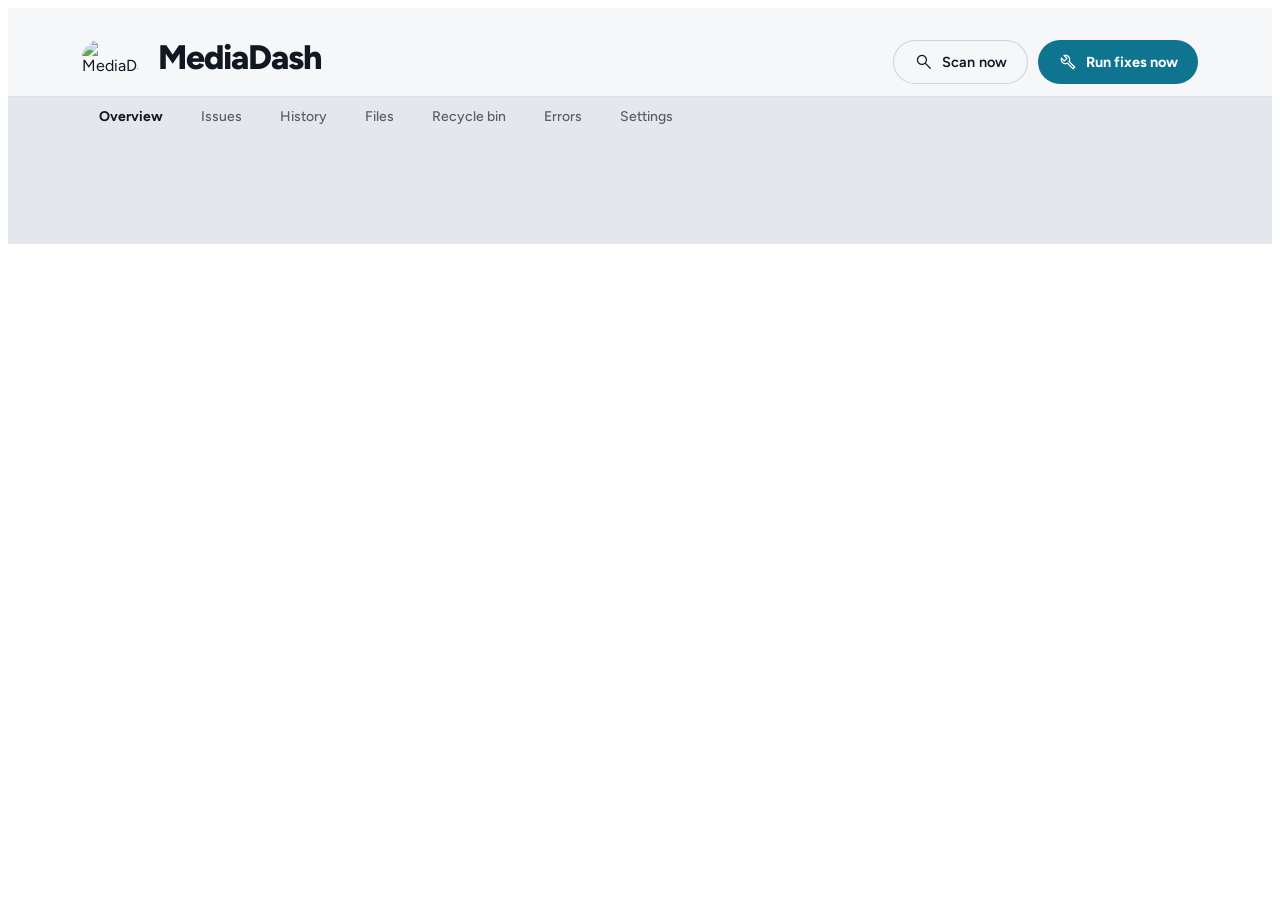
==== Jellyfin.Plugin.MediaDash/Configuration/configPage.html @ 17b5a8fc "feat(ui): scanner-card tooltips + client-side search on Recycle bin & History tabs Two backlog quick" ====
<!DOCTYPE html>
<html lang="en">
<head>
    <meta charset="utf-8">
    <meta name="viewport" content="width=device-width, initial-scale=1">
    <title>MediaDash</title>
</head>
<body>
    <div id="MediaDashConfigPage" data-role="page" class="page type-interior pluginConfigurationPage" data-require="emby-button,emby-select,emby-input,emby-checkbox">
        <style>
            /* Webfonts — Figtree for UI text, IBM Plex Mono for every number, path, timestamp,
               error code and mode tag; Material Symbols Outlined weight 300 replaces the filled
               Material Icons the plugin currently ships with.
               ponytail: CDN load on admin-page open; self-host later if it becomes a problem. */
            @import url('https://fonts.googleapis.com/css2?family=Figtree:wght@400;500;600;700;800&family=IBM+Plex+Mono:wght@500;600&display=swap');
            @import url('https://fonts.googleapis.com/css2?family=Material+Symbols+Outlined:opsz,wght,FILL,GRAD@20..48,300,0,0&display=swap');

            /* The plugin has 4700 lines of markup below that reference `class="material-icons"`.
               Remap that class to Material Symbols Outlined so the icon swap needs no HTML edits. */
            #MediaDashConfigPage .material-icons {
                font-family: 'Material Symbols Outlined' !important;
                font-weight: normal !important; font-style: normal !important;
                font-variation-settings: 'wght' 300, 'FILL' 0, 'GRAD' 0, 'opsz' 24;
                font-size: 20px;
                line-height: 1; letter-spacing: normal; text-transform: none;
                display: inline-block; white-space: nowrap; word-wrap: normal; direction: ltr;
                -webkit-font-feature-settings: 'liga'; -webkit-font-smoothing: antialiased;
                vertical-align: middle;
            }
            /* emby-checkbox's own rules hide the wrong glyph via `.checkboxIcon-*` selectors,
               but the `#MediaDashConfigPage .material-icons { display: inline-block }` rule above
               outranks them by specificity, so both check + uncheck glyphs stay visible and an
               unticked box keeps its checkmark. Restore the correct swap. */
            #MediaDashConfigPage .emby-checkbox:not(:checked) ~ .checkboxOutline .checkboxIcon-checked,
            #MediaDashConfigPage .emby-checkbox:checked ~ .checkboxOutline .checkboxIcon-unchecked {
                display: none !important;
            }

            /* ── Design tokens ──────────────────────────────────────────
               Three surface levels: page (darkest) → panel (raised) → inner (recessed).
               Dark by default; light theme via prefers-color-scheme. */
            #MediaDashConfigPage {
                --md-page: #0f1216;
                --md-header-band: #191e26;
                --md-panel: #242b36;
                --md-panel-hover: #29313d;
                --md-panel-inactive: #1c2229;
                --md-inner: #1a2028;
                --md-inner-hover: #1f2630;
                --md-track: #171c23;
                --md-chip: #1b212a;
                --md-scrim: #090c10;
                --md-scrim-modal: #242b36;

                --md-ink: #edf1f7;
                --md-body: rgba(237,241,247,.82);
                --md-label: rgba(237,241,247,.7);
                --md-subtitle: rgba(237,241,247,.72);
                --md-meta: rgba(237,241,247,.55);
                --md-disabled: rgba(237,241,247,.5);

                --md-border-card: rgba(255,255,255,.08);
                --md-border-inner: rgba(255,255,255,.06);
                --md-border-row: rgba(255,255,255,.05);
                --md-border-btn: rgba(255,255,255,.15);
                --md-border-dashed: rgba(255,255,255,.18);

                --md-shadow-card: 0 2px 0 rgba(255,255,255,.05) inset, 0 18px 40px rgba(0,0,0,.45);
                --md-shadow-modal: 0 2px 0 rgba(255,255,255,.05) inset, 0 40px 90px rgba(0,0,0,.65);
                --md-shadow-popover: 0 24px 60px rgba(0,0,0,.6);

                --md-primary: #22d3ee;
                --md-primary-hover: #67e8f9;
                --md-primary-ink: #052a33;
                --md-confirm: #10b981;
                --md-confirm-hover: #34d399;
                --md-confirm-ink: #032c1f;
                --md-neutral: #232a34;
                --md-neutral-hover: #2c333f;

                --md-save-fill: #edf1f7;
                --md-save-ink: #0f1216;
                --md-save-hover: #ffffff;

                --md-dest-fill: rgba(127,29,29,.35);
                --md-dest-border: rgba(239,68,68,.4);
                --md-dest-ink: #fca5a5;
                --md-dest-hover: rgba(127,29,29,.55);

                --md-success: #34d399;
                --md-error: #f87171;
                --md-dim: rgba(148,163,184,.7);

                --md-safety: #22d3ee;
                --md-libraries: #06b6d4;
                --md-recycle: #ec4899;
                --md-maintenance: #94a3b8;

                background: var(--md-page);
                color: var(--md-ink);
                font-family: Figtree, system-ui, -apple-system, BlinkMacSystemFont, 'Segoe UI', sans-serif;
                -webkit-font-smoothing: antialiased;
            }

            /* Hide focus rings on mouse clicks; keep them for keyboard navigation. Without this,
               Jellyfin's default button focus ring flashes on every mouse click and reads as a bug
               to users unfamiliar with the browser focus model. */
            #MediaDashConfigPage button:focus:not(:focus-visible) {
                outline: none;
            }

            @media (prefers-color-scheme: light) {
                #MediaDashConfigPage {
                    --md-page: #e4e7ec;
                    --md-header-band: #f6f7f9;
                    --md-panel: #f6f7f9;
                    --md-panel-hover: #f0f2f5;
                    --md-panel-inactive: #f0f2f5;
                    --md-inner: #eaedf1;
                    --md-inner-hover: #e4e7ec;
                    --md-track: #dee2e8;
                    --md-chip: #e4e7ec;
                    --md-scrim: #c9ced6;
                    --md-scrim-modal: #f6f7f9;

                    --md-ink: #111823;
                    --md-body: rgba(17,24,35,.82);
                    --md-label: rgba(17,24,35,.75);
                    --md-subtitle: rgba(17,24,35,.72);
                    --md-meta: rgba(17,24,35,.66);
                    --md-disabled: rgba(17,24,35,.6);

                    --md-border-card: rgba(17,24,35,.10);
                    --md-border-inner: rgba(17,24,35,.08);
                    --md-border-row: rgba(17,24,35,.06);
                    --md-border-btn: rgba(17,24,35,.16);
                    --md-border-dashed: rgba(17,24,35,.22);

                    --md-shadow-card: 0 1px 2px rgba(16,24,40,.06), 0 10px 28px rgba(16,24,40,.08);
                    --md-shadow-modal: 0 1px 3px rgba(16,24,40,.10), 0 26px 60px rgba(16,24,40,.16);
                    --md-shadow-popover: 0 24px 60px rgba(16,24,40,.18);

                    --md-primary: #0e7490;
                    --md-primary-hover: #155e75;
                    --md-primary-ink: #ffffff;
                    --md-confirm: #047857;
                    --md-confirm-hover: #065f46;
                    --md-confirm-ink: #ffffff;
                    --md-neutral: #f6f7f9;
                    --md-neutral-hover: #eaedf1;

                    --md-save-fill: #111823;
                    --md-save-ink: #f6f7f9;
                    --md-save-hover: #2a3444;

                    --md-dest-fill: rgba(185,28,28,.09);
                    --md-dest-border: rgba(185,28,28,.35);
                    --md-dest-ink: #b91c1c;
                    --md-dest-hover: rgba(185,28,28,.16);

                    --md-success: #047857;
                    --md-error: #b91c1c;
                    --md-dim: #475569;
                }
            }

            /* ── Layout wrapper ───────────────────────────────────────────
               Jellyfin's default pluginConfigurationPage caps content at ~60em and left-aligns it.
               We take over the full page: transparent host, our own centred 1180px content column,
               32px gutters. Override at multiple levels because different Jellyfin versions apply
               the padding on different ancestors. */
            #MediaDashConfigPage {
                padding-left: 0 !important;
                padding-right: 0 !important;
            }
            #MediaDashConfigPage [data-role="content"] {
                max-width: none !important;
                width: 100% !important;
                margin: 0 !important;
                padding: 0 !important;
                display: block;
                background: var(--md-page);
            }
            #MediaDashConfigPage .content-primary {
                max-width: none !important;
                width: 100% !important;
                margin: 0 !important;
                padding: 0 !important;
                box-sizing: border-box;
            }
            /* Jellyfin's core CSS caps every <form> at 54em on ≥50em viewports. Kill that so
               the Settings surface can span the full 1180px column. */
            #MediaDashConfigPage form { max-width: none !important; }

            /* Centred content column used by every tab. The masthead has its own header-band
               background that spans full-width; its inner content is wrapped in mdColumn. */
            #MediaDashConfigPage .mdColumn {
                max-width: 1180px; margin: 0 auto; padding: 0 32px;
                box-sizing: border-box;
            }

            /* ── Per-task accent map ──────────────────────────────────────
               Every task card, chip and issue-card left-edge inherits its --md-accent from
               here. The dark ink + light-glyph values come from the handoff's contrast table. */
            #MediaDashConfigPage .mdTask[data-key="Duplicate"],        #MediaDashConfigPage .mdSetChip[data-task-chip="Duplicate"]        { --md-accent: #d946ef; --md-accent-tint: rgba(217,70,239,.16);  --md-accent-ink: #2a0733; --md-accent-light: #a21caf; }
            #MediaDashConfigPage .mdTask[data-key="Playability"],      #MediaDashConfigPage .mdSetChip[data-task-chip="Playability"]      { --md-accent: #eab308; --md-accent-tint: rgba(234,179,8,.16);  --md-accent-ink: #241a00; --md-accent-light: #a16207; }
            #MediaDashConfigPage .mdTask[data-key="Quality"],          #MediaDashConfigPage .mdSetChip[data-task-chip="Quality"]          { --md-accent: #3b82f6; --md-accent-tint: rgba(59,130,246,.16); --md-accent-ink: #051d44; --md-accent-light: #1d4ed8; }
            #MediaDashConfigPage .mdTask[data-key="HeavyTranscode"],   #MediaDashConfigPage .mdSetChip[data-task-chip="HeavyTranscode"]   { --md-accent: #f97316; --md-accent-tint: rgba(249,115,22,.16); --md-accent-ink: #2b1002; --md-accent-light: #c2410c; }
            #MediaDashConfigPage .mdTask[data-key="FailedTranscode"],  #MediaDashConfigPage .mdSetChip[data-task-chip="FailedTranscode"]  { --md-accent: #dc2626; --md-accent-tint: rgba(220,38,38,.16);  --md-accent-ink: #ffffff; --md-accent-light: #b91c1c; }
            #MediaDashConfigPage .mdTask[data-key="SubtitleLanguage"], #MediaDashConfigPage .mdSetChip[data-task-chip="SubtitleLanguage"] { --md-accent: #8b5cf6; --md-accent-tint: rgba(139,92,246,.16); --md-accent-ink: #100521; --md-accent-light: #6d28d9; }
            #MediaDashConfigPage .mdTask[data-key="AudioLanguage"],    #MediaDashConfigPage .mdSetChip[data-task-chip="AudioLanguage"]    { --md-accent: #10b981; --md-accent-tint: rgba(16,185,129,.16); --md-accent-ink: #032c1f; --md-accent-light: #047857; }
            #MediaDashConfigPage .mdTask[data-key="Stale"],            #MediaDashConfigPage .mdSetChip[data-task-chip="Stale"]            { --md-accent: #64748b; --md-accent-tint: rgba(100,116,139,.16); --md-accent-ink: #ffffff; --md-accent-light: #475569; }
            #MediaDashConfigPage .mdTask[data-key="Misplaced"],        #MediaDashConfigPage .mdSetChip[data-task-chip="Misplaced"]        { --md-accent: #f97316; --md-accent-tint: rgba(249,115,22,.16); --md-accent-ink: #2b1002; --md-accent-light: #c2410c; }
            #MediaDashConfigPage .mdTask[data-key="MissingSubtitles"], #MediaDashConfigPage .mdSetChip[data-task-chip="MissingSubtitles"] { --md-accent: #a78bfa; --md-accent-tint: rgba(167,139,250,.16); --md-accent-ink: #1b0f3d; --md-accent-light: #6d28d9; }
            #MediaDashConfigPage .mdTask[data-key="MalwareRisk"],      #MediaDashConfigPage .mdSetChip[data-task-chip="MalwareRisk"]      { --md-accent: #dc2626; --md-accent-tint: rgba(220,38,38,.16);  --md-accent-ink: #ffffff; --md-accent-light: #b91c1c; }
            #MediaDashConfigPage .mdTask[data-key="LargeTrickplay"],   #MediaDashConfigPage .mdSetChip[data-task-chip="LargeTrickplay"]   { --md-accent: #14b8a6; --md-accent-tint: rgba(20,184,166,.16); --md-accent-ink: #022c28; --md-accent-light: #0f766e; }
            #MediaDashConfigPage .mdTask[data-key="EmbeddedCoverArt"], #MediaDashConfigPage .mdSetChip[data-task-chip="EmbeddedCoverArt"] { --md-accent: #a855f7; --md-accent-tint: rgba(168,85,247,.16); --md-accent-ink: #ffffff; --md-accent-light: #7e22ce; }
            #MediaDashConfigPage .mdTask[data-key="OrphanedDebris"],   #MediaDashConfigPage .mdSetChip[data-task-chip="OrphanedDebris"]   { --md-accent: #78716c; --md-accent-tint: rgba(120,113,108,.16); --md-accent-ink: #ffffff; --md-accent-light: #57534e; }
            #MediaDashConfigPage .mdTask[data-key="CorruptNfo"],       #MediaDashConfigPage .mdSetChip[data-task-chip="CorruptNfo"]       { --md-accent: #e11d48; --md-accent-tint: rgba(225,29,72,.16);  --md-accent-ink: #ffffff; --md-accent-light: #be123c; }

            /* ── Masthead ────────────────────────────────────────────────
               Full-width header band with 56px logo, product name, tagline, mono "Last scan" line,
               and the two action buttons. Below sits the tab bar; the active tab uses the page
               background so it reads as connected to the content below. */
            #MediaDashConfigPage .mdMasthead {
                background: var(--md-header-band);
                border-bottom: 1px solid var(--md-border-card);
                padding: 32px 0 0;
                margin: 0;
            }
            #MediaDashConfigPage .mdMastheadInner {
                display: flex; align-items: flex-start; gap: 20px; flex-wrap: wrap;
            }
            #MediaDashConfigPage .mdMasthead #mdLogo {
                width: 56px; height: 56px; border-radius: 18px;
                flex: none; object-fit: cover; display: block;
            }
            #MediaDashConfigPage .mdMastheadTitleBlock {
                flex: 1 1 340px; min-width: 260px;
            }
            #MediaDashConfigPage .mdMastheadTitleBlock h1 {
                margin: 0; font: 800 34px/1.05 Figtree, sans-serif;
                letter-spacing: -.03em; color: var(--md-ink);
            }
            #MediaDashConfigPage .mdVersionTag {
                margin-left: 10px; vertical-align: 6px;
                font: 500 13px 'IBM Plex Mono', monospace;
                letter-spacing: 0; color: var(--md-meta);
            }
            #MediaDashConfigPage .mdVersionTag:empty { display: none; }
            #MediaDashConfigPage .mdMastheadTagline {
                margin: 8px 0 0; font-size: 15px; line-height: 1.55;
                color: var(--md-meta); max-width: 620px; text-wrap: pretty;
            }
            #MediaDashConfigPage .mdMastheadMeta {
                margin: 12px 0 0; font: 500 12.5px 'IBM Plex Mono', monospace;
                color: var(--md-meta);
            }
            #MediaDashConfigPage .mdMastheadActions {
                display: flex; gap: 10px; align-items: center; flex-wrap: wrap;
            }

            /* Primary button (cyan). Neutral secondary button. Both 44px tall. */
            #MediaDashConfigPage .mdActionBtn {
                display: inline-flex; align-items: center; gap: 8px;
                height: 44px; padding: 0 20px !important;
                border-radius: 999px !important;
                font: 600 14.5px Figtree, sans-serif !important;
                background: var(--md-neutral) !important;
                color: var(--md-ink) !important;
                border: 1px solid var(--md-border-btn) !important;
                cursor: pointer;
                transition: background .14s ease, color .14s ease;
            }
            #MediaDashConfigPage .mdActionBtn:not(:disabled):hover {
                background: var(--md-neutral-hover) !important;
            }
            #MediaDashConfigPage .mdActionBtn .material-icons { font-size: 20px; }
            #MediaDashConfigPage .mdActionFix {
                background: var(--md-primary) !important;
                color: var(--md-primary-ink) !important;
                border: none !important;
                font-weight: 700 !important;
            }
            #MediaDashConfigPage .mdActionFix:not(:disabled):hover {
                background: var(--md-primary-hover) !important;
            }
            #MediaDashConfigPage .mdActionBtn.mdActionStop {
                background: var(--md-dest-fill) !important;
                border-color: var(--md-dest-border) !important;
                color: var(--md-dest-ink) !important;
            }
            #MediaDashConfigPage .mdActionBtn.mdActionStop:not(:disabled):hover {
                background: var(--md-dest-hover) !important;
            }

            /* Fix-order dialog + any future plugin-native modal. Uses the plugin's own tokens so it
               tracks light/dark theme automatically, unlike the raw hex the dialog previously used. */
            .mdModalScrim {
                display: none; position: fixed; inset: 0; z-index: 9999;
                align-items: center; justify-content: center;
                background: rgba(0, 0, 0, .55);
                backdrop-filter: blur(2px);
            }
            .mdModalCard {
                background: var(--md-panel);
                color: var(--md-ink);
                border: 1px solid var(--md-border-card);
                border-radius: 14px;
                box-shadow: var(--md-shadow-modal);
                max-width: 34em; width: 92vw; max-height: 82vh;
                display: flex; flex-direction: column;
                font-family: Figtree, system-ui, -apple-system, BlinkMacSystemFont, 'Segoe UI', sans-serif;
            }
            .mdModalHeader {
                padding: 16px 20px 10px;
                border-bottom: 1px solid var(--md-border-inner);
            }
            .mdModalTitle {
                font: 700 18px Figtree, sans-serif; letter-spacing: -.015em;
                color: var(--md-ink);
            }
            .mdModalHint {
                margin-top: 4px;
                font: 500 13px Figtree, sans-serif;
                color: var(--md-meta);
            }
            .mdModalBody {
                flex: 1; overflow-y: auto;
                padding: 8px 12px;
            }
            .mdModalWarn {
                padding: 8px 20px;
                color: #fbbf24;
                font: 500 12.5px Figtree, sans-serif;
                border-top: 1px solid var(--md-border-inner);
            }
            .mdModalFooter {
                padding: 12px 16px;
                border-top: 1px solid var(--md-border-inner);
                display: flex; gap: 8px; justify-content: flex-end; flex-wrap: wrap;
                align-items: center;
            }
            /* High-specificity anchors: Jellyfin's emby-button JS can apply inline styles at
               initialisation that beat plain class-level !important. Selecting through the
               footer + id guarantees enough specificity to win regardless. */
            #MediaDashConfigPage .mdModalFooter button.mdActionBtn {
                height: 44px !important;
                padding: 0 20px !important;
                border-radius: 999px !important;
                min-height: 0 !important;
                background: var(--md-neutral) !important;
                color: var(--md-ink) !important;
                border: 1px solid var(--md-border-btn) !important;
                text-transform: none !important;
                font: 600 14.5px Figtree, sans-serif !important;
                display: inline-flex !important;
                align-items: center;
                gap: 8px;
                cursor: pointer;
            }
            #MediaDashConfigPage .mdModalFooter button.mdActionBtn:not(:disabled):hover {
                background: var(--md-neutral-hover) !important;
            }
            #MediaDashConfigPage .mdModalFooter button.mdActionBtn.mdActionFix {
                background: var(--md-primary) !important;
                color: var(--md-primary-ink) !important;
                border: none !important;
                font-weight: 700 !important;
            }
            #MediaDashConfigPage .mdModalFooter button.mdActionBtn.mdActionFix:not(:disabled):hover {
                background: var(--md-primary-hover) !important;
            }
            /* Reorder row + up/down icon buttons — small, flat, plugin-themed. */
            #MediaDashConfigPage .mdOrderRow {
                display: flex; align-items: center; gap: 10px;
                padding: 8px 6px;
                border-bottom: 1px solid var(--md-border-row);
            }
            #MediaDashConfigPage .mdOrderRow:last-child { border-bottom: 0; }
            #MediaDashConfigPage .mdOrderNum {
                width: 22px; text-align: right;
                font: 600 12.5px 'IBM Plex Mono', monospace;
                color: var(--md-meta);
            }
            #MediaDashConfigPage .mdOrderIcon { font-size: 20px; }
            #MediaDashConfigPage .mdOrderLabel {
                flex: 1;
                font: 500 14px Figtree, sans-serif;
                color: var(--md-ink);
            }
            #MediaDashConfigPage .mdIconBtn {
                width: 32px; height: 32px;
                display: inline-flex; align-items: center; justify-content: center;
                background: var(--md-neutral) !important;
                color: var(--md-ink) !important;
                border: 1px solid var(--md-border-btn) !important;
                border-radius: 8px !important;
                padding: 0 !important;
                cursor: pointer;
                transition: background .14s ease, opacity .14s ease;
            }
            #MediaDashConfigPage .mdIconBtn:not(:disabled):hover {
                background: var(--md-neutral-hover) !important;
            }
            #MediaDashConfigPage .mdIconBtn:disabled {
                opacity: .35; cursor: not-allowed;
            }
            #MediaDashConfigPage .mdIconBtn .material-icons { font-size: 18px; }

            /* Plugin-themed context menu popover. Used by the System Performance card enable/disable
               menu; reusable for any future right-click / long-press affordance. */
            .mdCtxMenu {
                display: none;
                position: fixed;
                z-index: 9999;
                background: var(--md-panel);
                color: var(--md-ink);
                border: 1px solid var(--md-border-card);
                border-radius: 10px;
                box-shadow: var(--md-shadow-popover);
                padding: 6px 0;
                min-width: 15em;
                font-family: Figtree, system-ui, -apple-system, BlinkMacSystemFont, 'Segoe UI', sans-serif;
                font-size: 13.5px;
                overflow: hidden;
            }
            #MediaDashConfigPage .mdCtxItem {
                display: flex; align-items: center; gap: 10px;
                padding: 9px 14px;
                cursor: pointer;
                color: var(--md-ink);
                white-space: nowrap;
                transition: background .12s ease;
            }
            #MediaDashConfigPage .mdCtxItem:hover {
                background: var(--md-panel-hover);
            }
            #MediaDashConfigPage .mdCtxItem .material-icons {
                font-size: 18px;
                color: var(--md-meta);
            }

            /* Compact placeholder shown when the user hides the System Performance card. Same rounded
               pill vibe as the plugin's neutral buttons so it reads as "collapsed", not "broken". */
            #MediaDashConfigPage .mdSysHiddenChip {
                display: flex; align-items: center; gap: 10px;
                background: var(--md-panel);
                border: 1px solid var(--md-border-card);
                border-radius: 12px;
                padding: 10px 16px;
                font: 500 13px Figtree, sans-serif;
                color: var(--md-meta);
                cursor: pointer;
                transition: background .14s ease, color .14s ease;
            }
            #MediaDashConfigPage .mdSysHiddenChip:hover {
                background: var(--md-panel-hover);
                color: var(--md-ink);
            }
            #MediaDashConfigPage .mdSysHiddenChip .material-icons {
                font-size: 18px;
                color: var(--md-meta);
            }
            #MediaDashConfigPage .mdSysHiddenChip .mdSysHiddenLabel { flex: 1; }
            #MediaDashConfigPage .mdSysHiddenChip .mdSysHiddenHint {
                font: 500 11.5px 'IBM Plex Mono', monospace;
                color: var(--md-meta);
                opacity: .8;
            }

            /* ── Tab bar ─────────────────────────────────────────────────
               Pills with 10px 10px 0 0 radius so they sit visually connected to the page
               background below. The active tab's fill is the page colour (not header-band). */
            #MediaDashConfigPage .mdTabBar {
                display: flex; gap: 4px; flex-wrap: wrap;
                margin: 28px 0 0 !important; padding: 0;
            }
            #MediaDashConfigPage .mdTab {
                padding: 11px 17px !important;
                border-radius: 10px 10px 0 0 !important;
                font: 500 14px Figtree, sans-serif !important;
                color: var(--md-meta) !important;
                background: transparent !important;
                border: 0 !important;
                min-height: 0 !important; height: auto !important;
                transition: color .14s ease, background .14s ease;
                display: inline-flex; align-items: center; gap: 6px;
                cursor: pointer;
                opacity: 1 !important;
            }
            #MediaDashConfigPage .mdTab:hover {
                color: var(--md-ink) !important;
                background: rgba(255,255,255,.04) !important;
            }
            @media (prefers-color-scheme: light) {
                #MediaDashConfigPage .mdTab:hover { background: rgba(17,24,35,.05) !important; }
            }
            #MediaDashConfigPage .mdTab.mdTabActive {
                background: var(--md-page) !important;
                color: var(--md-ink) !important;
                font-weight: 700 !important;
            }
            #MediaDashConfigPage .mdBadge {
                display: inline-flex; align-items: center; padding: 2px 8px;
                border-radius: 999px; font: 600 11px 'IBM Plex Mono', monospace;
                color: #fff; vertical-align: middle;
            }
            /* Design tokens for badge fills: Issues cyan, History amber, Errors red. */
            #MediaDashConfigPage #mdIssueBadge { background: var(--md-primary) !important; color: var(--md-primary-ink) !important; }
            #MediaDashConfigPage #mdHistoryBadge { background: #f59e0b !important; color: #241a00 !important; }
            #MediaDashConfigPage #mdErrorBadge { background: #ef4444 !important; color: #fff !important; }
            @media (prefers-color-scheme: light) {
                #MediaDashConfigPage #mdHistoryBadge { background: #b45309 !important; color: #fff !important; }
                #MediaDashConfigPage #mdErrorBadge { background: #dc2626 !important; color: #fff !important; }
            }

            /* Tab content column — bottom-only bottom padding so the tab bar sits directly under
               the masthead. The 32px horizontal gutter is inherited from .mdColumn. Each tab body
               gets its own top padding via the mdTabBody rule below. */
            #MediaDashConfigPage .mdTabContent {
                padding-bottom: 72px;
            }
            /* Stack of section cards inside a tab content region. */
            #MediaDashConfigPage #mdContentInner > [id^="mdTab-"] {
                padding-top: 36px;
            }
            #MediaDashConfigPage #mdContentInner > [id^="mdTab-"] > * + * { margin-top: 22px; }
            /* Above-tab notification banners keep their existing gap. */
            #MediaDashConfigPage #mdContentInner > .mdTabBar {
                margin-top: 0 !important;
            }
            #MediaDashConfigPage #mdContentInner > #mdFixPauseNote,
            #MediaDashConfigPage #mdContentInner > #mdDryRunNote,
            #MediaDashConfigPage #mdContentInner > #mdPostUpgradeNote,
            #MediaDashConfigPage #mdContentInner > #mdBinFullNote {
                margin-top: 16px;
            }
            /* Jellyfin core styles .fieldDescription with rgba(255,255,255,.7) which is invisible on
               light theme. Force our own token-driven color so descriptions read on both themes. */
            #MediaDashConfigPage .fieldDescription {
                color: var(--md-body) !important;
                opacity: 1 !important;
            }
            /* Tab-level intro/scoping notes (the paragraph at the top of Files / Recycle / Errors). */
            #MediaDashConfigPage [id^="mdTab-"] > .fieldDescription:first-child,
            #MediaDashConfigPage [id^="mdTab-"] > .mdTabTitle {
                font: 400 14px/1.55 Figtree, sans-serif;
                color: var(--md-body);
                max-width: 780px;
                margin: 0 0 20px !important;
            }
            /* Toolbar / button row directly under a tab intro. */
            #MediaDashConfigPage [id^="mdTab-"] > div[style*="display:flex"][style*="align-items:center"]:not(#mdFileBulk):not(#mdFileBar) {
                margin-bottom: 20px !important;
            }

            /* Files browser — single card wrapping toolbar + crumbs + bulk-bar + list. */
            #MediaDashConfigPage .mdFileBrowserCard {
                padding: 0 !important;
                overflow: hidden;
            }
            #MediaDashConfigPage .mdFileBrowserCard #mdFileBar {
                padding: 16px 22px;
                margin: 0 !important;
                border-bottom: 1px solid var(--md-border-inner);
                background: transparent;
                box-shadow: none;
                border-radius: 0;
                border: 0;
            }
            #MediaDashConfigPage .mdFileBrowserCard #mdFileCrumbs {
                margin: 14px 22px 8px !important;
            }
            #MediaDashConfigPage .mdFileBrowserCard #mdFileBulk {
                margin: 0 22px 8px !important;
            }
            #MediaDashConfigPage .mdFileBrowserCard #mdFileDrop {
                background: transparent;
                border: 0;
                border-radius: 0;
                box-shadow: none;
            }
            #MediaDashConfigPage .mdFileBrowserCard .mdFileHead {
                background: var(--md-inner) !important;
            }
            /* Recycle bin summary card — pink accent top bar, 42px disc, mono total, actions. */
            #MediaDashConfigPage .mdRecycleSummary {
                position: relative;
                overflow: hidden;
                padding: 24px 30px !important;
                margin-bottom: 16px;
                --md-section-accent: #ec4899;
            }
            #MediaDashConfigPage .mdRecycleSummary::before {
                content: ""; position: absolute; top: 0; left: 0; right: 0;
                height: 4px; background: var(--md-recycle);
            }
            #MediaDashConfigPage .mdRecycleHead {
                display: flex; align-items: center; gap: 16px; flex-wrap: wrap;
            }
            #MediaDashConfigPage .mdRecycleDisc {
                width: 42px; height: 42px; flex: 0 0 42px;
                border-radius: 999px;
                background: var(--md-recycle);
                color: #fff;
                display: inline-flex; align-items: center; justify-content: center;
            }
            #MediaDashConfigPage .mdRecycleDisc .material-icons { font-size: 22px; }
            #MediaDashConfigPage .mdRecycleInfo { flex: 1; min-width: 200px; }
            #MediaDashConfigPage .mdRecycleTitle {
                font: 700 18px Figtree, sans-serif; letter-spacing: -.015em;
                color: var(--md-ink);
            }
            #MediaDashConfigPage .mdRecycleMeta {
                font: 500 13.5px 'IBM Plex Mono', monospace !important;
                color: var(--md-body) !important;
                margin-top: 4px;
            }
            #MediaDashConfigPage .mdRecycleActions {
                display: flex; gap: 10px; flex-wrap: wrap; align-items: center;
            }
            #MediaDashConfigPage .mdRecycleActions #mdBinRefresh {
                background: var(--md-neutral) !important;
                border: 1px solid var(--md-border-btn) !important;
                color: var(--md-ink) !important;
                border-radius: 999px !important;
                padding: 8px 16px !important;
                min-height: 40px;
            }

            /* Recycle bin contents card — single card wrapping column headers + row list. */
            #MediaDashConfigPage .mdBinListCard {
                padding: 0 !important;
                overflow: hidden;
            }
            #MediaDashConfigPage .mdBinListCard #mdBinList {
                background: transparent;
                border: 0 !important;
                border-radius: 0 !important;
                box-shadow: none !important;
                padding: 0 !important;
                max-height: none !important;
                overflow: visible !important;
            }
            /* Column headers row: File / Size 90px / Recycled 130px / actions 120px. */
            #MediaDashConfigPage .mdBinHeader {
                display: grid;
                grid-template-columns: 1fr 90px 130px 120px;
                gap: 16px;
                padding: 14px 26px;
                background: var(--md-inner);
                border-bottom: 1px solid var(--md-border-inner);
                font: 800 11.5px Figtree, sans-serif;
                letter-spacing: .14em; text-transform: uppercase;
                color: var(--md-meta);
            }
            #MediaDashConfigPage .mdBinHeadSize,
            #MediaDashConfigPage .mdBinHeadDate { text-align: right; }
            /* Bin row grid matches header columns. */
            #MediaDashConfigPage .mdBinRow {
                display: grid !important;
                grid-template-columns: 1fr 90px 130px 120px;
                gap: 16px;
                align-items: center;
                padding: 16px 26px !important;
                border-bottom: 1px solid var(--md-border-row) !important;
            }
            #MediaDashConfigPage .mdBinRow:last-child { border-bottom: none !important; }
            #MediaDashConfigPage .mdBinRowFile { min-width: 0; overflow: hidden; }
            #MediaDashConfigPage .mdBinRowName {
                font: 600 14.5px Figtree, sans-serif;
                color: var(--md-ink);
                overflow: hidden; text-overflow: ellipsis; white-space: nowrap;
            }
            #MediaDashConfigPage .mdBinRowFrom {
                font: 500 12px 'IBM Plex Mono', monospace;
                color: var(--md-meta);
                margin-top: 3px;
                overflow: hidden; text-overflow: ellipsis; white-space: nowrap;
            }
            #MediaDashConfigPage .mdBinReasonRow {
                display: flex; flex-wrap: wrap; align-items: center; gap: 10px;
                margin-top: 6px;
                font: 500 12px Figtree, sans-serif;
                color: var(--md-meta);
            }
            #MediaDashConfigPage .mdBinReasonChip {
                display: inline-flex; align-items: center; gap: 5px;
                padding: 3px 10px; border-radius: 999px;
                background: rgba(59,130,246,.12);
                border: 1px solid rgba(59,130,246,.35);
                color: #93c5fd;
                font: 700 11.5px Figtree, sans-serif;
                text-transform: none;
            }
            #MediaDashConfigPage .mdBinReasonChip--manual {
                background: rgba(148,163,184,.12);
                border-color: rgba(148,163,184,.35);
                color: #cbd5e1;
            }
            #MediaDashConfigPage .mdBinReasonChip--orphan {
                background: rgba(245,158,11,.10);
                border-color: rgba(245,158,11,.40);
                color: #fcd34d;
            }
            #MediaDashConfigPage .mdBinRowAction2 {
                font: 400 12.5px/1.45 Figtree, sans-serif;
                color: var(--md-body);
                margin-top: 6px;
                font-style: italic;
                opacity: .85;
            }
            #MediaDashConfigPage .mdBinRowHelp {
                display: inline-flex; align-items: center; gap: 4px;
                margin-top: 6px;
                padding: 3px 10px;
                border-radius: 6px;
                background: rgba(16,185,129,.08);
                border: 1px solid rgba(16,185,129,.28);
                color: #6ee7b7;
                font: 400 11.5px/1.5 Figtree, sans-serif;
                cursor: help;
                max-width: 100%;
            }
            #MediaDashConfigPage .mdBinRowHelp .material-icons { font-size: 14px; }
            #MediaDashConfigPage .mdBinRetentionSoon { color: #fbbf24; font-weight: 700; }
            #MediaDashConfigPage .mdBinRetentionUrgent { color: #f87171; font-weight: 700; }
            #MediaDashConfigPage .mdBinRowSize,
            #MediaDashConfigPage .mdBinRowDate {
                font: 500 13px 'IBM Plex Mono', monospace;
                color: var(--md-body);
                text-align: right;
            }
            #MediaDashConfigPage .mdBinRowAction {
                display: flex; align-items: center; justify-content: flex-end; gap: 8px;
            }
            #MediaDashConfigPage .mdBinRestore {
                display: inline-flex; align-items: center; gap: 6px;
                background: var(--md-neutral) !important;
                border: 1px solid var(--md-border-btn) !important;
                color: var(--md-ink) !important;
                border-radius: 999px !important;
                padding: 0 14px !important;
                height: 34px; min-height: 34px !important;
                font: 600 13px Figtree, sans-serif !important;
            }
            #MediaDashConfigPage .mdBinRestore:hover { background: var(--md-neutral-hover) !important; }
            #MediaDashConfigPage .mdBinRestore .material-icons { font-size: 17px !important; }
            #MediaDashConfigPage .mdBinNoHistory {
                display: inline-flex; align-items: center;
                padding: 6px 14px; border-radius: 999px;
                background: var(--md-inner);
                border: 1px solid var(--md-border-btn);
                color: var(--md-meta);
                font: 600 12px 'IBM Plex Mono', monospace;
                text-transform: lowercase;
            }
            #MediaDashConfigPage .mdBinRow:has(.mdBinNoHistory) .mdBinRowName { opacity: .6; }
            #MediaDashConfigPage .mdBinRowMsg {
                font-size: 12px; color: var(--md-success);
            }
            #MediaDashConfigPage .mdBinEmpty {
                padding: 20px 26px;
                font: 500 13.5px Figtree, sans-serif;
                color: var(--md-meta);
            }
            #MediaDashConfigPage .mdRecycleHint {
                margin-top: 16px;
                font: 400 13px/1.55 Figtree, sans-serif;
                color: var(--md-meta);
            }
            @media (max-width: 720px) {
                #MediaDashConfigPage .mdBinHeader,
                #MediaDashConfigPage .mdBinRow {
                    grid-template-columns: 1fr auto;
                    grid-template-areas: "file action" "size date";
                }
                #MediaDashConfigPage .mdBinHeadDate,
                #MediaDashConfigPage .mdBinHeadActions { display: none; }
            }

            /* Errors card family accents. */
            #MediaDashConfigPage #mdErrorList > .mdCard {
                border-left: 4px solid var(--md-error-accent, var(--md-error));
                margin-bottom: 12px;
            }
            #MediaDashConfigPage #mdErrorList > .mdCard[data-family="fixrun"] { --md-error-accent: #ef4444; }
            #MediaDashConfigPage #mdErrorList > .mdCard[data-family="recycle"] { --md-error-accent: #ec4899; }
            #MediaDashConfigPage #mdErrorList > .mdCard[data-family="filebrowser"] { --md-error-accent: #64748b; }

            /* "Last scan …" is already in the masthead. Hide the redundant mdScanState line
               unless it's showing a transient scan/fix status (mdScanBusy class toggled by JS). */
            #MediaDashConfigPage #mdScanState {
                display: none;
            }
            #MediaDashConfigPage #mdScanState.mdScanBusy {
                display: block;
                font: 600 13px 'IBM Plex Mono', monospace;
                color: var(--md-ink);
                padding: 12px 20px;
                background: var(--md-inner);
                border: 1px solid var(--md-border-inner);
                border-radius: 12px;
                margin-top: 16px;
            }

            /* ── Section card & primary panel ─────────────────────────────
               Every top-level card on Overview / Settings / Issues / History / Files / Recycle bin
               / Errors is a section card. 18px radius, 4px accent top bar, 26px 30px padding,
               raised shadow with an inset highlight in dark theme. */
            #MediaDashConfigPage .mdPanel {
                background: var(--md-panel);
                border-radius: 18px;
                overflow: hidden;
                box-shadow: var(--md-shadow-card);
                border: 1px solid var(--md-border-card);
                margin: 0;
            }
            #MediaDashConfigPage .mdPanelAccent {
                height: 4px; background: var(--md-accent, var(--md-primary));
            }
            #MediaDashConfigPage .mdPanelBody {
                padding: 24px 30px 28px;
            }

            /* Legacy .mdCard — kept so existing markup still gets a raised panel. */
            #MediaDashConfigPage .mdCard {
                background: var(--md-panel);
                border: 1px solid var(--md-border-card);
                border-radius: 18px;
                padding: 26px 30px;
                box-sizing: border-box;
                box-shadow: var(--md-shadow-card);
                transition: background .14s ease, border-color .14s ease;
            }
            #MediaDashConfigPage .mdCard:hover { background: var(--md-panel-hover); }
            #MediaDashConfigPage .mdSection { margin-top: 22px; }
            #MediaDashConfigPage .mdSecHead {
                display: flex; align-items: center; gap: 13px;
                border-left: none; border-radius: 0;
                padding: 0; margin: 0 0 20px;
                font-size: 18px; font-weight: 700; letter-spacing: -.015em;
                color: var(--md-ink);
                background: transparent !important;
            }
            #MediaDashConfigPage .mdSecHead .material-icons {
                font-size: 24px;
                color: var(--md-accent, var(--md-primary));
            }

            /* ── Overview: stat tiles ─────────────────────────────────────
               Recessed tiles on --md-inner, uppercase eyebrow with accent icon,
               big mono value, thin 5px progress track, 12px hint. */
            #MediaDashConfigPage .mdSysGrid {
                display: grid; grid-template-columns: repeat(auto-fit, minmax(190px, 1fr));
                gap: 14px; margin-top: 0;
            }
            #MediaDashConfigPage .mdSysCell {
                display: flex; flex-direction: column; gap: 0;
                padding: 18px 20px;
                background: var(--md-inner);
                border: 1px solid transparent;
                border-radius: 14px;
            }
            #MediaDashConfigPage .mdSysCell .mdSysHead {
                display: flex; align-items: center; gap: 8px;
                font: 700 11px Figtree, sans-serif;
                letter-spacing: .1em; text-transform: uppercase;
                color: var(--md-meta); opacity: 1;
            }
            #MediaDashConfigPage .mdSysCell .mdSysHead .material-icons {
                font-size: 16px; color: var(--md-primary);
            }
            #MediaDashConfigPage .mdSysCell .mdSysValue {
                margin: 12px 0 14px;
                font: 700 30px/1 'IBM Plex Mono', monospace;
                letter-spacing: -.02em; color: var(--md-ink);
            }
            #MediaDashConfigPage .mdSysCell .mdSysHint {
                margin-top: 10px;
                font-size: 12px; color: var(--md-meta); opacity: 1;
            }
            #MediaDashConfigPage .mdSysCell .mdBarTrack {
                height: 5px !important; border-radius: 999px;
                background: rgba(255,255,255,.08);
                overflow: hidden;
                flex: none !important;
                margin: 0 !important;
                width: 100%;
            }
            #MediaDashConfigPage .mdSysCell .mdBarFill { height: 100%; }
            @media (prefers-color-scheme: light) {
                #MediaDashConfigPage .mdSysCell .mdBarTrack { background: rgba(17,24,35,.08); }
            }

            /* ── Overview: accent top bars on section cards ────────────────
               The Overview render functions wrap each panel in .mdCard. Give each of the
               five Overview sections its own accent bar via ::before on the outer .mdCard.
               #mdHero, #mdCards render their own accent-bar-per-panel so are excluded. */
            #MediaDashConfigPage #mdSystem > .mdCard,
            #MediaDashConfigPage #mdDrives > .mdCard,
            #MediaDashConfigPage #mdLibraryBreakdown > .mdCard,
            #MediaDashConfigPage #mdHistoryChart > .mdCard {
                position: relative;
                overflow: hidden;
                padding-top: 32px !important;
            }
            #MediaDashConfigPage #mdSystem > .mdCard::before,
            #MediaDashConfigPage #mdDrives > .mdCard::before,
            #MediaDashConfigPage #mdLibraryBreakdown > .mdCard::before,
            #MediaDashConfigPage #mdHistoryChart > .mdCard::before {
                content: ""; display: block;
                position: absolute; left: 0; right: 0; top: 0; height: 4px;
                background: var(--md-section-accent, var(--md-primary));
            }
            #MediaDashConfigPage #mdSystem > .mdCard          { --md-section-accent: #22d3ee; }
            #MediaDashConfigPage #mdDrives > .mdCard          { --md-section-accent: #06b6d4; }
            #MediaDashConfigPage #mdLibraryBreakdown > .mdCard { --md-section-accent: #06b6d4; }
            #MediaDashConfigPage #mdHistoryChart > .mdCard    { --md-section-accent: #10b981; }

            /* Even tab-content spacing: overview sections should have consistent gaps. */
            #MediaDashConfigPage #mdTab-overview > * { margin-top: 22px; }
            #MediaDashConfigPage #mdTab-overview > *:first-child { margin-top: 0; }
            #MediaDashConfigPage #mdTab-overview > *:empty { display: none; margin-top: 0; }

            /* ── Overview: legacy bar rows (Space you could reclaim / Reclaimed since install) ── */
            #MediaDashConfigPage .mdBarRow { display: flex; align-items: center; gap: 14px; margin: 8px 0; }
            #MediaDashConfigPage .mdBarLabel { width: 150px; font: 500 14px Figtree, sans-serif; color: var(--md-body); text-align: left; }
            #MediaDashConfigPage .mdBarTrack {
                flex: 1; background: var(--md-inner);
                border-radius: 999px; height: 12px; overflow: hidden;
            }
            #MediaDashConfigPage .mdBarFill {
                height: 100%; border-radius: 999px;
                transition: width .6s ease;
                background: var(--md-primary);
            }
            #MediaDashConfigPage .mdBarValue {
                width: 84px; font: 600 14px 'IBM Plex Mono', monospace; text-align: right;
                color: var(--md-body);
            }

            /* mdStat is the older Overview hero card (Space to reclaim / Reclaimed since install). */
            #MediaDashConfigPage .mdStat {
                position: relative; overflow: hidden;
                background: var(--md-panel);
                border-radius: 18px;
                padding: 24px 30px 28px;
                border: 1px solid var(--md-border-card);
                box-shadow: var(--md-shadow-card);
            }
            #MediaDashConfigPage .mdStat .mdAccent {
                position: absolute; left: 0; top: 0; right: 0;
                height: 4px; width: auto;
                border-radius: 0;
            }
            #MediaDashConfigPage .mdStat .material-icons {
                font-size: 24px; opacity: 1; vertical-align: middle;
            }
            #MediaDashConfigPage .mdNum {
                font: 700 40px/1 'IBM Plex Mono', monospace;
                letter-spacing: -.03em;
            }
            #MediaDashConfigPage .mdHero {
                display: grid; grid-template-columns: repeat(auto-fit, minmax(340px, 1fr));
                gap: 22px; align-items: stretch;
            }

            /* Issue shortcut cards — whole-card link, 4px accent top bar, label + big mono count,
               task hint, 40px accent-tinted icon disc on the right. */
            #MediaDashConfigPage #mdCards {
                display: grid !important; gap: 22px !important;
                grid-template-columns: repeat(auto-fit, minmax(340px, 1fr));
            }
            #MediaDashConfigPage .mdShortcut {
                background: var(--md-panel);
                border-radius: 18px;
                overflow: hidden;
                box-shadow: var(--md-shadow-card);
                border: 1px solid var(--md-border-card);
                cursor: pointer;
                transition: background .14s ease;
            }
            #MediaDashConfigPage .mdShortcut:hover { background: var(--md-panel-hover); }
            #MediaDashConfigPage .mdShortcut .mdPanelAccent {
                height: 4px; background: var(--md-accent, var(--md-primary));
            }
            #MediaDashConfigPage .mdShortcutBody {
                display: flex; align-items: center; gap: 20px;
                padding: 24px 30px 28px;
            }
            #MediaDashConfigPage .mdShortcutText { flex: 1; min-width: 0; }
            #MediaDashConfigPage .mdShortcutLabel {
                font: 500 15px Figtree, sans-serif; color: var(--md-body);
            }
            #MediaDashConfigPage .mdShortcutCount {
                margin: 4px 0 6px;
                font: 700 34px 'IBM Plex Mono', monospace;
                letter-spacing: -.025em;
                color: var(--md-accent, var(--md-primary));
                line-height: 1.05;
            }
            #MediaDashConfigPage .mdShortcutHint {
                font-size: 13px; color: var(--md-meta); line-height: 1.5;
            }
            #MediaDashConfigPage .mdShortcutDisc {
                flex: 0 0 40px; width: 40px; height: 40px;
                border-radius: 999px;
                background: color-mix(in srgb, var(--md-accent, var(--md-primary)) 18%, transparent);
                color: var(--md-accent, var(--md-primary));
                display: inline-flex; align-items: center; justify-content: center;
            }
            #MediaDashConfigPage .mdShortcutDisc .material-icons { font-size: 22px; color: inherit; }

            /* Overview: library breakdown grid — one drive/library card per row. */
            #MediaDashConfigPage .mdLibBreakdown {
                display: grid; gap: 22px; margin-top: 0;
                grid-template-columns: repeat(auto-fit, minmax(min(28em, 100%), 1fr));
            }
            #MediaDashConfigPage .mdLibCard {
                background: var(--md-inner);
                border: 1px solid transparent;
                border-radius: 14px;
                padding: 18px 20px; box-sizing: border-box;
            }
            #MediaDashConfigPage .mdLibHead { display: flex; align-items: center; gap: 10px; margin-bottom: 8px; }
            #MediaDashConfigPage .mdLibHead .material-icons { color: var(--md-libraries); }
            #MediaDashConfigPage .mdLibTitle { font-weight: 700; font-size: 15.5px; flex: 1; overflow: hidden; text-overflow: ellipsis; white-space: nowrap; color: var(--md-ink); }
            #MediaDashConfigPage .mdLibCount { color: var(--md-meta); font: 500 13px 'IBM Plex Mono', monospace; }
            #MediaDashConfigPage .mdLibSubLabel { font: 700 11px Figtree, sans-serif; letter-spacing: .12em; text-transform: uppercase; color: var(--md-meta); margin-top: 12px; margin-bottom: 6px; }
            #MediaDashConfigPage .mdStackBar {
                display: flex; height: 12px; border-radius: 999px; overflow: hidden;
                background: var(--md-track);
            }
            #MediaDashConfigPage .mdStackSeg { transition: opacity .15s, filter .15s; cursor: default; }
            #MediaDashConfigPage .mdStackBar:hover .mdStackSeg:not(:hover) { opacity: .35; filter: saturate(.6); }
            #MediaDashConfigPage .mdLegend { display: flex; flex-wrap: wrap; gap: 4px 14px; margin-top: 8px; font-size: 12.5px; color: var(--md-body); }
            #MediaDashConfigPage .mdLegendChip { display: inline-flex; align-items: center; gap: 6px; }
            #MediaDashConfigPage .mdLegendSwatch { width: 10px; height: 10px; border-radius: 3px; display: inline-block; flex: 0 0 auto; }

            /* Overview: library drive storage rows (one segmented bar per drive). */
            #MediaDashConfigPage .mdDriveGrid {
                display: flex; flex-direction: column; gap: 20px;
                margin-top: 0;
            }
            #MediaDashConfigPage .mdDriveCard {
                background: transparent;
                border: 0;
                border-radius: 0;
                padding: 0;
                display: flex; flex-direction: column; gap: 12px;
            }
            #MediaDashConfigPage .mdDriveRow {
                display: flex; align-items: center; gap: 20px; flex-wrap: wrap;
            }
            #MediaDashConfigPage .mdDriveExtras { padding-left: 8px; }
            #MediaDashConfigPage .mdDriveHead { display: flex; align-items: center; gap: 20px; flex-wrap: wrap; }
            #MediaDashConfigPage .mdDriveHeadMain { display: flex; align-items: center; gap: 9px; flex: none; min-width: 0; }
            #MediaDashConfigPage .mdDriveRoot {
                font: 600 14px 'IBM Plex Mono', monospace;
                color: var(--md-ink);
            }
            #MediaDashConfigPage .mdDriveModel { font-size: 12.5px; color: var(--md-meta); margin: -.3em 0 0; }
            #MediaDashConfigPage .mdSmartPill {
                display: inline-flex; align-items: center; gap: 4px;
                padding: 4px 9px; border-radius: 6px;
                font: 600 11px 'IBM Plex Mono', monospace;
                color: #fff;
            }
            #MediaDashConfigPage .mdSmartPill .material-icons { font-size: 14px; }
            #MediaDashConfigPage .mdSmartPill--unknown { color: var(--md-body); background: var(--md-inner) !important; }
            #MediaDashConfigPage .mdDriveTiles {
                display: grid; gap: 8px;
                grid-template-columns: repeat(auto-fit, minmax(9.5em, 1fr));
                margin-top: 4px;
            }
            #MediaDashConfigPage .mdDriveTile {
                display: flex; gap: 9px; align-items: flex-start;
                padding: 10px 12px;
                background: var(--md-inner);
                border: 1px solid transparent;
                border-left: 3px solid var(--md-tile-accent, var(--md-meta));
                border-radius: 8px;
            }
            #MediaDashConfigPage .mdDriveTileIcon {
                font-size: 20px; color: var(--md-tile-accent, var(--md-body));
                line-height: 1.5;
            }
            #MediaDashConfigPage .mdDriveTileBody { min-width: 0; flex: 1; }
            #MediaDashConfigPage .mdDriveTileValue {
                font: 700 15px/1.1 'IBM Plex Mono', monospace;
                color: var(--md-tile-accent, var(--md-ink));
                white-space: nowrap;
            }
            #MediaDashConfigPage .mdDriveTileLabel {
                font: 700 10.5px Figtree, sans-serif; letter-spacing: .06em;
                text-transform: uppercase;
                color: var(--md-meta); margin-top: 2px;
            }
            #MediaDashConfigPage .mdDriveTileSub {
                font-size: 12px; color: var(--md-meta); margin-top: 2px;
                overflow: hidden; text-overflow: ellipsis; white-space: nowrap;
            }
            #MediaDashConfigPage .mdDriveUsage { margin: 0; flex: 1 1 300px; min-width: 200px; }
            #MediaDashConfigPage .mdDriveUsage .mdBarTrack {
                height: 10px !important; background: var(--md-inner);
                border-radius: 999px; overflow: hidden;
                width: 100%; flex: none;
            }
            #MediaDashConfigPage .mdDriveUsageMeta {
                display: flex; justify-content: space-between; align-items: baseline;
                margin-top: 6px; font: 500 13px 'IBM Plex Mono', monospace;
                color: var(--md-body);
            }
            #MediaDashConfigPage .mdDriveUsageFree {
                font: 600 15px 'IBM Plex Mono', monospace;
                color: var(--md-ink); flex: none;
                white-space: nowrap;
            }

            /* ── Range slider tokens ────────────────────────────────────── */
            #MediaDashConfigPage input[type=range] { accent-color: var(--md-primary); width: 100%; max-width: 34em; }
            #MediaDashConfigPage .mdSliderVal {
                display: inline-block; min-width: 4.5em; text-align: center;
                font: 600 13px 'IBM Plex Mono', monospace;
                background: var(--md-inner); border-radius: 8px;
                padding: 2px 10px; margin-left: 10px;
                color: var(--md-primary);
            }

            /* ── Fade animations ─────────────────────────────────────── */
            #MediaDashConfigPage .mdFade { animation: mdFadeIn .35s ease; }
            @keyframes mdFadeIn { from { opacity: 0; transform: translateY(6px); } to { opacity: 1; transform: none; } }
            @keyframes mdSpin { to { transform: rotate(360deg); } }
            #MediaDashConfigPage .mdSpin { display:inline-block; animation: mdSpin 1s linear infinite; }

            /* ── File-manager tab ───────────────────────────────────── */
            #MediaDashConfigPage #mdFileDrop {
                border: 2px dashed transparent; border-radius: 14px;
                transition: background .15s, border-color .15s; padding: 2px;
            }
            #MediaDashConfigPage #mdFileDrop.mdDropActive {
                border-color: var(--md-primary);
                background: color-mix(in srgb, var(--md-primary) 8%, transparent);
            }
            #MediaDashConfigPage .mdIssuePath:hover { color: var(--md-primary); text-decoration: underline; }
            #MediaDashConfigPage .mdSortHead {
                display: inline-flex; align-items: center; gap: 3px; cursor: pointer;
                transition: color .14s ease;
            }
            #MediaDashConfigPage .mdSortHead:hover { color: var(--md-primary); }
            #MediaDashConfigPage .mdSortHead .material-icons { font-size: 15px; opacity: .8; }

            #MediaDashConfigPage .mdFileTable {
                background: var(--md-panel);
                border: 1px solid var(--md-border-card);
                border-radius: 18px;
                overflow: hidden;
                box-shadow: var(--md-shadow-card);
            }
            #MediaDashConfigPage .mdFileHead {
                display: flex; align-items: center; gap: 10px;
                padding: 14px 26px;
                background: var(--md-inner);
                border-bottom: 1px solid var(--md-border-inner);
                font: 700 11.5px Figtree, sans-serif; letter-spacing: .12em;
                text-transform: uppercase; color: var(--md-meta);
                user-select: none;
            }
            #MediaDashConfigPage .mdFileRow {
                display: flex; align-items: center; gap: 10px;
                padding: 14px 26px;
                border-bottom: 1px solid var(--md-border-row);
                transition: background .1s ease;
                font-size: 14px;
            }
            #MediaDashConfigPage .mdFileRow:last-child { border-bottom: none; }
            #MediaDashConfigPage .mdFileRow:hover { background: var(--md-panel-hover); }
            #MediaDashConfigPage .mdFileName { flex: 1; overflow: hidden; text-overflow: ellipsis; white-space: nowrap; color: var(--md-ink); }
            #MediaDashConfigPage .mdFileName.mdFileNameLink { cursor: pointer; }
            #MediaDashConfigPage .mdFileName.mdFileNameLink:hover { color: var(--md-primary); }
            #MediaDashConfigPage .mdFileMeta {
                color: var(--md-body); white-space: nowrap; min-width: 90px; text-align: right;
                font: 500 13px 'IBM Plex Mono', monospace;
            }
            #MediaDashConfigPage .mdFileDate {
                color: var(--md-meta); white-space: nowrap; min-width: 130px; text-align: right;
                font: 500 12.5px 'IBM Plex Mono', monospace;
            }
            #MediaDashConfigPage .mdFileActions { display: flex; gap: 4px; min-width: 110px; justify-content: flex-end; }
            #MediaDashConfigPage .mdFileAct {
                border-radius: 999px !important; padding: 6px 10px !important;
                font-size: 12px !important; min-height: 32px !important;
                background: transparent !important;
                color: var(--md-body) !important;
                border: 1px solid var(--md-border-btn) !important;
            }
            #MediaDashConfigPage .mdFileAct:hover {
                background: var(--md-panel-hover) !important;
                color: var(--md-ink) !important;
            }
            #MediaDashConfigPage .mdFileAct.mdFileActDanger {
                background: var(--md-dest-fill) !important;
                border-color: var(--md-dest-border) !important;
                color: var(--md-dest-ink) !important;
            }
            #MediaDashConfigPage .mdFileAct.mdFileActDanger:hover {
                background: var(--md-dest-hover) !important;
            }
            #MediaDashConfigPage .mdFileAct .material-icons { font-size: 16px; }
            #MediaDashConfigPage .mdFileCheck, #MediaDashConfigPage #mdFileSelectAll {
                accent-color: var(--md-primary); width: 17px; height: 17px; margin: 0;
            }

            #MediaDashConfigPage .mdBulkBar {
                display: none; align-items: center; gap: 12px;
                padding: 12px 20px; margin-bottom: 12px;
                background: color-mix(in srgb, var(--md-primary) 12%, transparent);
                border: 1px solid color-mix(in srgb, var(--md-primary) 40%, transparent);
                border-radius: 14px;
                font-size: 14px;
                color: var(--md-body);
            }
            #MediaDashConfigPage .mdBulkBar b { color: var(--md-primary); font-family: 'IBM Plex Mono', monospace; }

            #MediaDashConfigPage .mdCrumbs {
                display: inline-flex; align-items: center; gap: 8px;
                padding: 8px 14px; margin-bottom: 12px;
                background: var(--md-inner);
                border: 1px solid transparent;
                border-radius: 10px;
                font: 500 13px 'IBM Plex Mono', monospace;
                color: var(--md-body);
                word-break: break-all;
            }
            #MediaDashConfigPage .mdCrumbs .material-icons { font-size: 17px; color: var(--md-primary); }

            #MediaDashConfigPage #mdFileBar { display: flex; gap: 8px; align-items: center; flex-wrap: wrap; margin-bottom: 14px; }
            #MediaDashConfigPage #mdFileBar .emby-button {
                border-radius: 999px !important;
                background: var(--md-neutral) !important;
                border: 1px solid var(--md-border-btn) !important;
                color: var(--md-ink) !important;
                min-height: 40px;
            }
            #MediaDashConfigPage #mdFileBar .emby-button:hover { background: var(--md-neutral-hover) !important; }
            #MediaDashConfigPage #mdFileFilter {
                border-radius: 10px !important; padding: 10px 14px !important;
                background: var(--md-inner) !important;
                border: 1px solid transparent !important;
                color: var(--md-ink) !important;
                min-height: 40px;
            }

            #MediaDashConfigPage #mdPicker {
                display: none; position: fixed; inset: 0;
                background: rgba(0,0,0,.6); backdrop-filter: blur(2px);
                z-index: 9999; align-items: center; justify-content: center;
                animation: mdFadeIn .18s ease;
            }
            #MediaDashConfigPage #mdPicker .mdCard { width: min(680px, 92vw); max-height: 80vh; display: flex; flex-direction: column; }
            #MediaDashConfigPage #mdPickerList { overflow: auto; border: 1px solid var(--md-border-inner); border-radius: 12px; flex: 1; }
            #MediaDashConfigPage .mdPickerRow {
                display: flex; align-items: center; gap: 10px;
                padding: 10px 14px; cursor: pointer;
                border-bottom: 1px solid var(--md-border-row);
                transition: background .1s ease;
            }
            #MediaDashConfigPage .mdPickerRow:last-child { border-bottom: none; }
            #MediaDashConfigPage .mdPickerRow:hover { background: var(--md-panel-hover); }

            /* ── Issues filter row ────────────────────────────────────── */
            #MediaDashConfigPage .mdIssueFilterRow {
                display: flex; gap: 14px; align-items: flex-end; flex-wrap: wrap;
                margin-bottom: 14px;
            }
            #MediaDashConfigPage .mdApproveAllBtn {
                display: inline-flex; align-items: center; gap: 6px;
                padding: 10px 16px !important;
                border-radius: 999px !important;
                font: 600 13px Figtree, sans-serif !important;
                background: color-mix(in srgb, var(--md-primary) 16%, transparent) !important;
                color: var(--md-primary) !important;
                border: 1px solid color-mix(in srgb, var(--md-primary) 55%, transparent) !important;
                height: 44px;
            }
            #MediaDashConfigPage .mdApproveAllBtn:not(:disabled):hover {
                background: color-mix(in srgb, var(--md-primary) 26%, transparent) !important;
            }
            #MediaDashConfigPage .mdApproveAllBtn .material-icons { color: var(--md-primary); font-size: 18px; }
            /* Clear-all shares the approve-all pill shape but recolored red to signal destructive intent. */
            #MediaDashConfigPage #mdClearAllIssues.mdApproveAllBtn {
                background: color-mix(in srgb, #ef4444 16%, transparent) !important;
                color: #ef4444 !important;
                border-color: color-mix(in srgb, #ef4444 55%, transparent) !important;
            }
            #MediaDashConfigPage #mdClearAllIssues.mdApproveAllBtn:not(:disabled):hover {
                background: color-mix(in srgb, #ef4444 26%, transparent) !important;
            }
            #MediaDashConfigPage #mdClearAllIssues.mdApproveAllBtn .material-icons { color: #ef4444; }
            /* Unignore mode: same pill, recolored green — the action is constructive, not destructive. */
            #MediaDashConfigPage #mdClearAllIssues.mdApproveAllBtn.mdRevertMode {
                background: color-mix(in srgb, #22c55e 16%, transparent) !important;
                color: #22c55e !important;
                border-color: color-mix(in srgb, #22c55e 55%, transparent) !important;
            }
            #MediaDashConfigPage #mdClearAllIssues.mdApproveAllBtn.mdRevertMode:not(:disabled):hover {
                background: color-mix(in srgb, #22c55e 26%, transparent) !important;
            }
            #MediaDashConfigPage #mdClearAllIssues.mdApproveAllBtn.mdRevertMode .material-icons { color: #22c55e; }
            /* "Show ignored" toggle in Active mode — amber to match the History/Ignore tone
               so the user can tell at a glance they've left the open-issue view. */
            #MediaDashConfigPage #mdToggleIgnored.mdApproveAllBtn.mdToggleActive {
                background: color-mix(in srgb, #f59e0b 18%, transparent) !important;
                color: #f59e0b !important;
                border-color: color-mix(in srgb, #f59e0b 55%, transparent) !important;
            }
            #MediaDashConfigPage #mdToggleIgnored.mdApproveAllBtn.mdToggleActive:not(:disabled):hover {
                background: color-mix(in srgb, #f59e0b 28%, transparent) !important;
            }
            #MediaDashConfigPage #mdToggleIgnored.mdApproveAllBtn.mdToggleActive .material-icons { color: #f59e0b; }

            /* ── Settings tab ──────────────────────────────────────────── */
            #MediaDashConfigPage #mdTab-settings {
                font-family: Figtree, system-ui, -apple-system, BlinkMacSystemFont, 'Segoe UI', sans-serif;
                color: var(--md-ink);
            }
            #MediaDashConfigPage .mdSetPageHead {
                position: sticky; top: 0; z-index: 8;
                padding: 22px 0 14px;
                margin: 0 0 20px;
                background: color-mix(in srgb, var(--md-page) 92%, transparent);
                backdrop-filter: blur(10px);
                border-bottom: 1px solid var(--md-border-card);
            }
            #MediaDashConfigPage .mdSetPageHeadInner {
                display: flex; align-items: center; justify-content: space-between;
                gap: 20px; flex-wrap: wrap;
                padding: 0;
            }
            #MediaDashConfigPage .mdSetPageTitle {
                font: 800 26px Figtree, sans-serif; letter-spacing: -.025em;
                color: var(--md-ink); margin: 0; line-height: 1.15;
            }
            #MediaDashConfigPage .mdSetPageSub {
                font-size: 13.5px; color: var(--md-subtitle); margin: 4px 0 0;
                max-width: 620px;
            }
            #MediaDashConfigPage .mdSetSaveTop {
                display: inline-flex; align-items: center; gap: 6px;
                padding: 0 20px; height: 44px;
                border-radius: 999px; border: 0;
                background: var(--md-save-fill);
                color: var(--md-save-ink);
                font: 700 14px Figtree, sans-serif;
                cursor: pointer;
                font-family: inherit;
                transition: background .12s ease;
            }
            #MediaDashConfigPage .mdSetSaveTop:hover { background: var(--md-save-hover); }
            #MediaDashConfigPage .mdSetSaveTop .material-icons { font-size: 18px; }

            #MediaDashConfigPage .mdSetNav {
                display: flex; gap: 6px; flex-wrap: wrap;
                padding: 14px 0 0;
                margin: 0 0 22px;
            }
            #MediaDashConfigPage .mdSetChip {
                display: inline-flex; align-items: center; gap: 6px;
                padding: 8px 14px; border-radius: 999px;
                background: var(--md-chip);
                border: 1px solid transparent;
                color: var(--md-body); text-decoration: none;
                font: 600 12.5px Figtree, sans-serif;
                cursor: pointer;
                transition: background .12s ease, color .12s ease;
            }
            #MediaDashConfigPage .mdSetChip:hover {
                background: var(--md-panel-hover);
                color: var(--md-ink);
            }
            #MediaDashConfigPage .mdSetChip .material-icons { font-size: 16px; color: var(--md-accent, currentColor); }
            #MediaDashConfigPage .mdSetChip.mdSetChipActive {
                background: var(--md-accent, var(--md-primary));
                border-color: transparent;
                color: var(--md-accent-ink, var(--md-primary-ink));
                font-weight: 700;
            }
            #MediaDashConfigPage .mdSetChip.mdSetChipActive .material-icons { color: var(--md-accent-ink, var(--md-primary-ink)); }
            #MediaDashConfigPage .mdSetChip.mdSetChipOff {
                background: var(--md-chip);
                color: var(--md-meta);
                opacity: .55;
            }
            #MediaDashConfigPage .mdSetChip.mdSetChipOff .material-icons { color: var(--md-meta); }
            #MediaDashConfigPage .mdSetNavDivider {
                width: 1px; align-self: stretch;
                margin: 4px 6px; background: var(--md-border-card);
            }

            #MediaDashConfigPage .mdHistFilter { opacity: 1; }
            #MediaDashConfigPage .mdHistFilter.mdHistFilterActive {
                background: color-mix(in srgb, var(--md-primary) 20%, transparent) !important;
                border-color: color-mix(in srgb, var(--md-primary) 50%, transparent) !important;
                color: var(--md-primary) !important;
            }
            #MediaDashConfigPage .mdHistCount:not(:empty)::before { content: "("; }
            #MediaDashConfigPage .mdHistCount:not(:empty)::after { content: ")"; }
            #MediaDashConfigPage .mdHistCount { font-family: 'IBM Plex Mono', monospace; font-size: 11.5px; opacity: .85; }

            /* Section cards on Settings — Libraries, Safety, Recycle bin, Maintenance. */
            #MediaDashConfigPage .mdSetGrid {
                display: grid; grid-template-columns: repeat(2, minmax(0, 1fr)); gap: 22px;
                margin-bottom: 22px;
            }
            @media (max-width: 1000px) { #MediaDashConfigPage .mdSetGrid { grid-template-columns: 1fr; } }
            #MediaDashConfigPage .mdSetCard--full { grid-column: 1 / -1; }

            #MediaDashConfigPage .mdSetCard {
                background: var(--md-panel);
                border: 1px solid var(--md-border-card);
                border-radius: 18px;
                padding: 26px 30px;
                margin: 0 0 22px;
                scroll-margin-top: 8.5em;
                position: relative;
                overflow: hidden;
                box-shadow: var(--md-shadow-card);
                transition: background .18s ease, border-color .18s ease;
            }
            /* Accent top bar: 4px strip in the section's accent, edge-to-edge. */
            #MediaDashConfigPage .mdSetCard::before {
                content: ""; display: block;
                position: absolute; left: 0; right: 0; top: 0; height: 4px;
                background: var(--md-accent, var(--md-primary));
            }
            #MediaDashConfigPage .mdSetCard:hover { background: var(--md-panel-hover); }

            #MediaDashConfigPage .mdSetHead {
                display: flex; align-items: center; gap: 14px;
                margin: 0 0 16px;
                border: none; background: none; padding: 0;
            }
            #MediaDashConfigPage .mdSetCard--collapsible .mdSetHead { cursor: pointer; user-select: none; }
            #MediaDashConfigPage .mdSetHeadChevron {
                margin-left: auto; align-self: center;
                color: var(--md-meta);
                transition: transform .15s ease;
                font-size: 22px !important;
            }
            #MediaDashConfigPage .mdSetCard.mdSetCardCollapsed .mdSetHeadChevron { transform: rotate(-90deg); }
            #MediaDashConfigPage .mdSetCard.mdSetCardCollapsed > *:not(.mdSetHead) { display: none !important; }
            #MediaDashConfigPage .mdSetCard.mdSetCardCollapsed .mdSetHead { margin-bottom: 0; }
            /* 42px round accent disc — solid accent, dark-ink glyph. */
            #MediaDashConfigPage .mdSetIcon {
                width: 42px; height: 42px; flex: 0 0 42px;
                border-radius: 999px;
                display: inline-flex; align-items: center; justify-content: center;
                background: var(--md-accent, var(--md-primary));
                color: var(--md-accent-ink, var(--md-primary-ink));
            }
            #MediaDashConfigPage .mdSetIcon .material-icons {
                font-size: 22px; color: inherit;
            }
            #MediaDashConfigPage .mdSetHeadText { display: flex; flex-direction: column; gap: 2px; min-width: 0; }
            #MediaDashConfigPage .mdSetTitle {
                font: 700 18px Figtree, sans-serif; letter-spacing: -.015em;
                color: var(--md-ink); line-height: 1.25;
            }
            #MediaDashConfigPage .mdSetSubtitle {
                font: 400 13.5px Figtree, sans-serif; color: var(--md-subtitle);
                line-height: 1.4;
            }
            #MediaDashConfigPage .mdSetDesc {
                color: var(--md-subtitle); font-size: 13.5px; margin: 0 0 12px;
            }

            #MediaDashConfigPage .mdSetSub {
                border: 1px solid var(--md-border-inner);
                background: var(--md-inner);
                border-radius: 14px;
                padding: 18px 20px;
                margin-top: 16px;
            }
            #MediaDashConfigPage .mdSetSubHead {
                display: flex; align-items: center; gap: 8px;
                font: 800 11.5px Figtree, sans-serif; text-transform: uppercase; letter-spacing: .14em;
                color: var(--md-sub-accent, var(--md-meta));
                margin-bottom: 10px;
            }
            #MediaDashConfigPage .mdSetSubHead .material-icons { font-size: 16px; color: var(--md-sub-accent, currentColor); }

            #MediaDashConfigPage .mdSetCard > *:last-child { margin-bottom: 0; }
            #MediaDashConfigPage .mdSetCard .checkboxContainer,
            #MediaDashConfigPage .mdSetCard .selectContainer,
            #MediaDashConfigPage .mdSetCard .inputContainer { margin-top: 12px; }
            #MediaDashConfigPage .mdSetCard .checkboxContainer:first-of-type,
            #MediaDashConfigPage .mdSetCard .selectContainer:first-of-type,
            #MediaDashConfigPage .mdSetCard .inputContainer:first-of-type { margin-top: 4px; }
            #MediaDashConfigPage .mdSetCard .fieldDescription {
                color: var(--md-subtitle); font-size: 12.5px; line-height: 1.55;
            }
            #MediaDashConfigPage .mdSetCard label:not(.emby-checkbox-label) {
                font: 700 12.5px Figtree, sans-serif; color: var(--md-label);
            }

            /* Restyled inputs & selects on Settings (and inside the first-run wizard, so its
               emby-selects match the mdChipInput height — otherwise language pickers sit taller
               than the selects beside them). */
            #MediaDashConfigPage #mdTab-settings input[type="text"],
            #MediaDashConfigPage #mdTab-settings input[type="number"],
            #MediaDashConfigPage #mdTab-settings input[type="time"],
            #MediaDashConfigPage #mdTab-settings input[type="search"],
            #MediaDashConfigPage #mdTab-settings select,
            #MediaDashConfigPage #mdFirstRun input[type="text"],
            #MediaDashConfigPage #mdFirstRun input[type="number"],
            #MediaDashConfigPage #mdFirstRun input[type="time"],
            #MediaDashConfigPage #mdFirstRun input[type="search"],
            #MediaDashConfigPage #mdFirstRun select {
                background: var(--md-inner) !important;
                border: 1px solid transparent !important;
                border-radius: 12px !important;
                color: var(--md-ink) !important;
                padding: 12px 14px !important;
                font: 500 14.5px Figtree, sans-serif !important;
                transition: border-color .12s ease, background .12s ease;
                height: 46px !important;
                box-sizing: border-box;
                width: 100%;
                max-width: 34em;
            }
            #MediaDashConfigPage #mdTab-settings input[type="number"] {
                font-family: 'IBM Plex Mono', monospace !important;
            }
            #MediaDashConfigPage #mdTab-settings input[type="time"]::-webkit-calendar-picker-indicator {
                filter: invert(1) opacity(.7);
                cursor: pointer;
            }
            @media (prefers-color-scheme: light) {
                #MediaDashConfigPage #mdTab-settings input[type="time"]::-webkit-calendar-picker-indicator { filter: none; }
            }
            #MediaDashConfigPage #mdTab-settings input[type="text"]:focus,
            #MediaDashConfigPage #mdTab-settings input[type="number"]:focus,
            #MediaDashConfigPage #mdTab-settings input[type="time"]:focus,
            #MediaDashConfigPage #mdTab-settings input[type="search"]:focus,
            #MediaDashConfigPage #mdTab-settings select:focus,
            #MediaDashConfigPage #mdFirstRun input[type="text"]:focus,
            #MediaDashConfigPage #mdFirstRun input[type="number"]:focus,
            #MediaDashConfigPage #mdFirstRun input[type="time"]:focus,
            #MediaDashConfigPage #mdFirstRun input[type="search"]:focus,
            #MediaDashConfigPage #mdFirstRun select:focus {
                border-color: var(--md-accent, var(--md-primary)) !important;
                outline: none;
            }
            #MediaDashConfigPage #mdTab-settings input[type=range] { height: 6px; }
            #MediaDashConfigPage #mdTab-settings .mdControl { height: 46px !important; box-sizing: border-box; width: 100%; max-width: 34em; }
            #MediaDashConfigPage #mdTab-settings button:not(.mdTab):not(.mdSetChip):not(.mdTaskPill):not(.mdSetSaveTop),
            #MediaDashConfigPage #mdTab-settings a.emby-button { min-height: 40px; }
            #MediaDashConfigPage #mdTab-settings .mdControl--slider { height: 6px !important; }

            /* Playability "Thorough" row: main + hint stack vertically. */
            #MediaDashConfigPage .mdInsetRow--stack {
                display: flex; flex-direction: column;
                align-items: flex-start; gap: 4px;
                padding: 8px 0; user-select: none;
            }
            #MediaDashConfigPage .mdInsetRow--stack .mdInsetRowMain { display: inline-flex; align-items: center; gap: 8px; }
            #MediaDashConfigPage .mdInsetRow--stack .mdInsetRowHint { margin: 0; font-size: 12.5px; color: var(--md-meta); }

            #MediaDashConfigPage .mdBitrateField label { display: inline-flex; align-items: baseline; gap: 10px; justify-content: flex-start; }
            #MediaDashConfigPage .mdBitrateValue { color: var(--md-primary); font: 600 14px 'IBM Plex Mono', monospace; }
            #MediaDashConfigPage .mdBitrateField input[type="range"] { width: 100%; margin-top: 6px; }

            /* Settings tab's own bottom save row. */
            #MediaDashConfigPage .mdSetSave {
                display: flex; align-items: center; gap: 16px; flex-wrap: wrap;
                margin: 22px 0 0;
                padding: 22px 0 0;
                border-top: 1px solid var(--md-border-card);
            }
            #MediaDashConfigPage .mdSetSave .button-submit {
                min-width: 9em; margin: 0;
                background: var(--md-save-fill) !important;
                color: var(--md-save-ink) !important;
                border-radius: 999px !important;
                font-weight: 700 !important;
                border: 0 !important;
                height: 44px;
            }
            /* "Back to top" pill — mirrors mdSetSaveTop's shape but reads secondary so it
               doesn't compete with the primary Save. Muted card fill + subtle border. */
            #MediaDashConfigPage .mdBackToTop {
                display: inline-flex; align-items: center; gap: 6px;
                margin: 0 0 0 auto;
                padding: 0 18px; height: 44px;
                border-radius: 999px;
                background: var(--md-card-fill);
                color: var(--md-ink);
                border: 1px solid var(--md-border-card);
                font: 700 14px Figtree, sans-serif;
                font-family: inherit;
                cursor: pointer;
                transition: background .12s ease, border-color .12s ease;
            }
            #MediaDashConfigPage .mdBackToTop:hover {
                background: var(--md-card-fill-hover, rgba(255,255,255,.04));
                border-color: var(--md-border-card-hover, rgba(255,255,255,.18));
            }
            #MediaDashConfigPage .mdBackToTop .material-icons { font-size: 18px; }

            /* Non-task accents for section cards. */
            #MediaDashConfigPage .mdSetCard--safety     { --md-accent: var(--md-safety);      --md-accent-tint: rgba(34,211,238,.16);  --md-accent-ink: #052a33; }
            #MediaDashConfigPage .mdSetCard--languages  { --md-accent: #14b8a6;               --md-accent-tint: rgba(20,184,166,.16);  --md-accent-ink: #022c28; }
            #MediaDashConfigPage .mdSetCard--fix        { --md-accent: #3b82f6;               --md-accent-tint: rgba(59,130,246,.16);  --md-accent-ink: #051d44; }
            #MediaDashConfigPage .mdSetCard--quality    { --md-accent: #3b82f6;               --md-accent-tint: rgba(59,130,246,.16);  --md-accent-ink: #051d44; }
            #MediaDashConfigPage .mdSetCard--libraries  { --md-accent: var(--md-libraries);   --md-accent-tint: rgba(6,182,212,.16);   --md-accent-ink: #052a33; }
            #MediaDashConfigPage .mdSetCard--advanced   { --md-accent: #94a3b8;               --md-accent-tint: rgba(148,163,184,.16); --md-accent-ink: #0f1216; }
            #MediaDashConfigPage .mdSetCard--bin        { --md-accent: var(--md-recycle);     --md-accent-tint: rgba(236,72,153,.16);  --md-accent-ink: #ffffff; }
            #MediaDashConfigPage .mdSetCard--maintenance{ --md-accent: var(--md-maintenance); --md-accent-tint: rgba(148,163,184,.16); --md-accent-ink: #0f1216; }
            @media (prefers-color-scheme: light) {
                #MediaDashConfigPage .mdSetCard--safety     { --md-accent: #0e7490; --md-accent-ink: #ffffff; }
                #MediaDashConfigPage .mdSetCard--languages  { --md-accent: #0f766e; --md-accent-ink: #ffffff; }
                #MediaDashConfigPage .mdSetCard--fix        { --md-accent: #1d4ed8; --md-accent-ink: #ffffff; }
                #MediaDashConfigPage .mdSetCard--quality    { --md-accent: #1d4ed8; --md-accent-ink: #ffffff; }
                #MediaDashConfigPage .mdSetCard--libraries  { --md-accent: #0e7490; --md-accent-ink: #ffffff; }
                #MediaDashConfigPage .mdSetCard--advanced   { --md-accent: #475569; --md-accent-ink: #ffffff; }
                #MediaDashConfigPage .mdSetCard--bin        { --md-accent: #be185d; --md-accent-ink: #ffffff; }
                #MediaDashConfigPage .mdSetCard--maintenance{ --md-accent: #475569; --md-accent-ink: #ffffff; }
            }

            /* ── Task cards (per-scanner) ─────────────────────────────────
               18px radius, 4px accent top bar, header padding 22px 30px, 42px round icon disc
               solid-accent with ink glyph, 999px segmented mode track on the right, chevron. */
            #MediaDashConfigPage .mdTaskHeadRow {
                display: flex; align-items: baseline; justify-content: space-between;
                gap: 20px; margin: 24px 0 14px;
            }
            #MediaDashConfigPage .mdTaskEyebrow {
                font: 800 11.5px Figtree, sans-serif; letter-spacing: .14em;
                text-transform: uppercase; color: var(--md-meta);
            }
            #MediaDashConfigPage .mdTaskEyebrowSub {
                font-size: 13.5px; color: var(--md-subtitle); margin-top: 4px;
                max-width: 620px;
            }
            #MediaDashConfigPage .mdTaskHeadPills { display: flex; gap: 8px; align-items: center; }
            #MediaDashConfigPage .mdTaskPill {
                /* Height matches sibling .mdJumpCollapse so the count + Collapse-all row aligns.
                   border-box so the 1px border doesn't inflate render height past 46. */
                box-sizing: border-box;
                height: 46px; padding: 0 14px; border-radius: 999px;
                background: var(--md-panel);
                border: 1px solid var(--md-border-btn);
                color: var(--md-body);
                font: 600 12.5px Figtree, sans-serif;
                cursor: pointer;
                display: inline-flex; align-items: center; gap: 6px;
            }
            #MediaDashConfigPage .mdTaskPill:hover {
                background: var(--md-panel-hover);
                color: var(--md-ink);
            }
            #MediaDashConfigPage .mdTaskPill#mdTaskActiveCount {
                font-family: 'IBM Plex Mono', monospace;
                cursor: default;
            }

            #MediaDashConfigPage .mdTaskList {
                display: flex; flex-direction: column; gap: 14px;
                margin: 0 0 22px;
            }

            #MediaDashConfigPage .mdTask {
                border: 1px solid var(--md-border-card);
                border-radius: 18px;
                background: var(--md-panel);
                overflow: hidden;
                box-shadow: var(--md-shadow-card);
                transition: background .18s ease, border-color .18s ease, opacity .18s ease, box-shadow .18s ease;
                scroll-margin-top: 8.5em;
            }
            #MediaDashConfigPage .mdTask.mdTaskOff {
                background: var(--md-panel-inactive);
                box-shadow: none;
            }
            #MediaDashConfigPage .mdTaskAccent {
                height: 4px; background: var(--md-accent, var(--md-primary));
            }
            #MediaDashConfigPage .mdTask.mdTaskOff .mdTaskAccent {
                background: var(--md-border-btn);
            }
            #MediaDashConfigPage .mdTaskHead {
                display: flex; align-items: center; gap: 16px;
                padding: 22px 30px;
                cursor: pointer; user-select: none;
            }
            /* 42px round icon disc, solid accent fill with dark-ink glyph. */
            #MediaDashConfigPage .mdTaskIcon {
                width: 42px; height: 42px; flex: 0 0 42px;
                display: inline-flex; align-items: center; justify-content: center;
                border-radius: 999px;
                background: var(--md-accent, var(--md-primary));
                color: var(--md-accent-ink, var(--md-primary-ink));
            }
            #MediaDashConfigPage .mdTask.mdTaskOff .mdTaskIcon {
                background: var(--md-track);
                color: var(--md-meta);
            }
            #MediaDashConfigPage .mdTaskIcon .material-icons { font-size: 22px; color: inherit; }
            #MediaDashConfigPage .mdTaskLabel {
                display: flex; flex-direction: column; gap: 3px;
                flex: 1; min-width: 0;
            }
            #MediaDashConfigPage .mdTaskTitle {
                font: 700 18px Figtree, sans-serif; letter-spacing: -.015em;
                color: var(--md-ink);
            }
            #MediaDashConfigPage .mdTask.mdTaskOff .mdTaskTitle { color: var(--md-subtitle); }
            #MediaDashConfigPage .mdTaskSub {
                font-size: 13.5px; color: var(--md-subtitle);
                text-overflow: ellipsis; overflow: hidden; white-space: nowrap;
            }
            #MediaDashConfigPage .mdTask.mdTaskOff .mdTaskSub { color: var(--md-meta); }

            /* Mode segmented control — 999px track in --md-track colour, 4px padding, four
               segments at 8px 15px. Selected segment gets the task's solid accent + ink. */
            #MediaDashConfigPage .mdTaskModes {
                display: inline-flex; padding: 4px;
                border-radius: 999px;
                background: var(--md-track);
            }
            #MediaDashConfigPage .mdTaskModes button {
                appearance: none; border: 0; margin: 0;
                padding: 8px 15px; border-radius: 999px;
                background: transparent;
                color: var(--md-body);
                font: 500 12.5px Figtree, sans-serif;
                cursor: pointer;
                transition: background .12s ease, color .12s ease;
                min-height: 0;
            }
            #MediaDashConfigPage .mdTaskModes button:hover { color: var(--md-ink); }
            #MediaDashConfigPage .mdTaskModes button.mdTaskModeActive {
                font-weight: 700;
                background: var(--md-accent, var(--md-primary));
                color: var(--md-accent-ink, var(--md-primary-ink));
            }
            #MediaDashConfigPage .mdTaskModes button.mdTaskModeActive[data-mode="Off"] {
                background: rgba(255,255,255,.12); color: var(--md-ink);
            }
            @media (prefers-color-scheme: light) {
                #MediaDashConfigPage .mdTaskModes button.mdTaskModeActive[data-mode="Off"] { background: rgba(17,24,35,.16); }
            }

            /* Chevron: 34px round button on the right, rotates when collapsed. */
            #MediaDashConfigPage .mdTaskChevron {
                font-size: 22px !important;
                color: var(--md-meta) !important;
                width: 34px; height: 34px; flex: 0 0 34px;
                display: inline-flex; align-items: center; justify-content: center;
                border-radius: 999px;
                transition: transform .2s ease, background .12s ease;
            }
            #MediaDashConfigPage .mdTaskHead:hover .mdTaskChevron { background: rgba(255,255,255,.05); }
            @media (prefers-color-scheme: light) {
                #MediaDashConfigPage .mdTaskHead:hover .mdTaskChevron { background: rgba(17,24,35,.06); }
            }
            #MediaDashConfigPage .mdTask.mdTaskCollapsed .mdTaskChevron { transform: rotate(180deg); }

            #MediaDashConfigPage .mdTaskBody {
                border-top: 1px solid var(--md-border-inner);
                padding: 22px 30px 26px;
                display: flex; flex-direction: column; gap: 22px;
            }
            #MediaDashConfigPage .mdTask.mdTaskCollapsed .mdTaskBody { display: none; }
            #MediaDashConfigPage .mdTask.mdTaskOff .mdTaskBody { display: none; }
            #MediaDashConfigPage .mdTaskBody .mdFieldGrid {
                display: grid; gap: 22px 30px;
                grid-template-columns: repeat(auto-fit, minmax(300px, 1fr));
            }
            #MediaDashConfigPage .mdTaskBody .mdFieldGrid-2 { grid-template-columns: 1fr 1fr; }
            #MediaDashConfigPage .mdTaskBody .mdFieldGrid-3 { grid-template-columns: 1fr 1fr 1fr; }
            #MediaDashConfigPage .mdTaskBody .mdField { display: flex; flex-direction: column; gap: 6px; }
            #MediaDashConfigPage .mdTaskBody .mdField label,
            #MediaDashConfigPage .mdTaskBody .mdFieldLabel {
                font: 700 12.5px Figtree, sans-serif; color: var(--md-label);
            }
            #MediaDashConfigPage .mdTaskBody .mdFieldHint {
                font-size: 12.5px; line-height: 1.55; color: var(--md-meta);
            }
            #MediaDashConfigPage .mdInsetRow {
                display: flex; align-items: center; gap: 12px;
                padding: 14px 16px; border-radius: 12px;
                background: var(--md-inner);
                border: 1px solid transparent;
                user-select: none;
            }
            #MediaDashConfigPage .mdInsetCheck {
                width: 18px; height: 18px; flex: 0 0 18px;
                accent-color: var(--md-accent, var(--md-primary));
                cursor: pointer; margin: 0;
            }
            #MediaDashConfigPage .mdInfoStrip {
                display: flex; align-items: center; gap: 10px;
                padding: 12px 14px; border-radius: 10px;
                background: color-mix(in srgb, var(--md-accent, var(--md-primary)) 10%, transparent);
                border: 1px solid color-mix(in srgb, var(--md-accent, var(--md-primary)) 25%, transparent);
                color: var(--md-body);
                font-size: 12.5px;
            }
            #MediaDashConfigPage .mdInfoStrip .material-icons {
                font-size: 18px; color: var(--md-accent, var(--md-primary));
            }
            #MediaDashConfigPage .mdWarnStrip {
                display: flex; align-items: center; gap: 10px;
                padding: 12px 14px; border-radius: 10px;
                background: rgba(245,158,11,.1);
                border: 1px solid rgba(245,158,11,.3);
                color: #fcd34d;
                font-size: 12.5px;
            }
            @media (prefers-color-scheme: light) {
                #MediaDashConfigPage .mdWarnStrip { background: rgba(180,83,9,.1); border-color: rgba(180,83,9,.35); color: #92400e; }
            }
            #MediaDashConfigPage .mdWarnStrip .material-icons { font-size: 18px; }

            /* Language chip input. */
            #MediaDashConfigPage .mdChipInput {
                display: flex; align-items: center; gap: 8px; flex-wrap: wrap;
                background: var(--md-inner);
                border: 1px solid transparent;
                border-radius: 12px;
                padding: 10px 14px; min-height: 46px;
                cursor: text;
            }
            #MediaDashConfigPage .mdChipInput:focus-within { border-color: var(--md-accent, var(--md-primary)); }
            #MediaDashConfigPage .mdChip {
                display: inline-flex; align-items: center; gap: 6px;
                padding: 6px 12px; border-radius: 999px;
                background: var(--md-accent, var(--md-primary));
                color: var(--md-accent-ink, var(--md-primary-ink));
                font: 700 12.5px Figtree, sans-serif;
            }
            #MediaDashConfigPage .mdChip button {
                appearance: none; border: 0; background: transparent;
                cursor: pointer; padding: 0; margin: 0;
                display: inline-flex; align-items: center;
                color: inherit; opacity: .7;
                /* The Settings-scoped `button { min-height: 40px }` rule at line ~1490
                   has higher specificity (two ids); !important is the least invasive
                   way to keep the close × from inflating the chip to 52px. */
                min-height: 0 !important; line-height: 1;
            }
            #MediaDashConfigPage .mdChip button:hover { opacity: 1; }
            #MediaDashConfigPage .mdChip button .material-icons { font-size: 15px; }
            #MediaDashConfigPage .mdChipInputText {
                flex: 1; min-width: 8em;
                appearance: none; border: 0; background: transparent;
                color: var(--md-ink);
                font: 500 14px Figtree, sans-serif;
                padding: 4px 0; outline: none;
            }
            #MediaDashConfigPage .mdChipInputText::placeholder { color: var(--md-meta); }

            /* Language-preset row. Buttons reuse .mdJumpCollapse for pill height + panel styling so the
               row lines up with the Collapse-all button on the settings page. */
            #MediaDashConfigPage .mdLangPresets {
                display: flex; align-items: center; gap: 8px; flex-wrap: wrap;
                margin-top: 8px;
            }

            /* Library-path shortcut buttons. */
            #MediaDashConfigPage .mdLibShortcuts {
                display: flex; align-items: center; gap: 6px; flex-wrap: wrap;
                margin-top: 8px;
            }
            #MediaDashConfigPage .mdLibShortcuts:empty { display: none; }
            #MediaDashConfigPage .mdLibShortcutsLabel {
                font-size: 12px; color: var(--md-meta); margin-right: 4px;
            }
            #MediaDashConfigPage .mdLibShortcut {
                appearance: none; border: 1px dashed var(--md-border-dashed);
                background: transparent;
                color: var(--md-body);
                padding: 5px 10px; border-radius: 999px;
                font: 600 12px Figtree, sans-serif;
                cursor: pointer;
            }
            #MediaDashConfigPage .mdLibShortcut:hover {
                border-color: color-mix(in srgb, var(--md-accent, #f97316) 55%, transparent);
                background: color-mix(in srgb, var(--md-accent, #f97316) 12%, transparent);
                color: var(--md-ink);
            }

            /* Native-select styling replacement. */
            #MediaDashConfigPage .mdTaskBody select {
                appearance: none;
                background-image: none;
                cursor: pointer;
            }

            /* HW-encoder toggle switch. */
            #MediaDashConfigPage .mdSwitch {
                position: relative; display: inline-block;
                width: 34px; height: 19px; flex: 0 0 34px;
                cursor: pointer;
            }
            #MediaDashConfigPage .mdSwitch input { position: absolute; opacity: 0; width: 0; height: 0; }
            #MediaDashConfigPage .mdSwitchTrack {
                position: absolute; inset: 0;
                background: var(--md-track); border-radius: 999px;
                transition: background .15s ease;
            }
            #MediaDashConfigPage .mdSwitchThumb {
                position: absolute; top: 2px; left: 2px;
                width: 15px; height: 15px; border-radius: 50%;
                background: #fff;
                transition: left .15s ease;
            }
            #MediaDashConfigPage .mdSwitch input:checked ~ .mdSwitchTrack { background: var(--md-accent); }
            #MediaDashConfigPage .mdSwitch input:checked ~ .mdSwitchThumb { left: 17px; }

            /* Advanced disclosure. */
            #MediaDashConfigPage .mdAdvanced {
                border: 1px dashed var(--md-border-dashed);
                border-radius: 12px;
                overflow: hidden;
            }
            #MediaDashConfigPage .mdAdvancedToggle {
                display: flex; align-items: center; gap: 10px;
                padding: 12px 16px;
                cursor: pointer; user-select: none;
            }
            #MediaDashConfigPage .mdAdvancedToggle .material-icons {
                font-size: 20px; color: var(--md-meta);
                transition: transform .2s ease;
            }
            #MediaDashConfigPage .mdAdvanced[open] .mdAdvancedToggle .material-icons { transform: rotate(180deg); }
            #MediaDashConfigPage .mdAdvancedTitle { font: 700 13px Figtree, sans-serif; color: var(--md-label); }
            #MediaDashConfigPage .mdAdvancedTeaser {
                font-size: 12px; color: var(--md-meta);
                flex: 1; text-overflow: ellipsis; overflow: hidden; white-space: nowrap;
            }
            #MediaDashConfigPage .mdAdvancedBody {
                padding: 16px 18px 18px;
                border-top: 1px dashed var(--md-border-dashed);
                display: flex; flex-direction: column; gap: 16px;
            }

            @media (max-width: 1000px) {
                #MediaDashConfigPage .mdTaskHead { flex-wrap: wrap; }
                #MediaDashConfigPage .mdTaskModes { order: 3; flex-basis: 100%; }
                #MediaDashConfigPage .mdTaskBody .mdFieldGrid-2,
                #MediaDashConfigPage .mdTaskBody .mdFieldGrid-3 { grid-template-columns: 1fr; }
            }

            /* Mode segmented control collapses to a native select under 640px (phones). */
            @media (max-width: 640px) {
                #MediaDashConfigPage .mdTaskModes { flex-basis: 100%; order: 3; }
                #MediaDashConfigPage .mdTaskModes button { flex: 1; padding: 8px 6px; font-size: 12px; white-space: nowrap; }
                #MediaDashConfigPage .mdTaskModes .mdModeHint { display: none; }
            }

            /* ── First-run wizard (Phase B target — kept working with legacy layout for now) ─── */
            #MediaDashConfigPage #mdFirstRun {
                max-width: 960px;
                margin: 32px auto;
                padding: 32px 40px;
                min-height: 460px;
                display: flex; flex-direction: column;
                background: var(--md-panel);
                border: 1px solid var(--md-border-card);
                border-radius: 22px;
                box-shadow: var(--md-shadow-modal);
            }
            /* When the wizard is active, hide masthead + all tab content, keeping only the wizard.
               #mdFirstRun sits inside #mdContentInner (a direct child of .mdColumn.mdTabContent). */
            #MediaDashConfigPage.mdWizardActive .mdMasthead,
            #MediaDashConfigPage.mdWizardActive #mdContentInner > *:not(#mdFirstRun) {
                display: none !important;
            }
            #MediaDashConfigPage.mdWizardActive [data-role="content"] {
                background: var(--md-scrim);
            }
            #MediaDashConfigPage .mdWizHead {
                display: flex; flex-direction: column;
                gap: 20px;
                margin: 0 0 24px; padding: 0 0 20px;
                border-bottom: 1px solid var(--md-border-inner);
            }
            #MediaDashConfigPage .mdWizHeadMain {
                display: flex; align-items: center; gap: 14px; min-width: 0;
                flex-wrap: wrap;
            }
            #MediaDashConfigPage .mdWizLogo {
                width: 40px; height: 40px; border-radius: 13px;
                object-fit: cover; flex: none;
                background: var(--md-inner);
            }
            #MediaDashConfigPage .mdWizHeadText { min-width: 0; }
            #MediaDashConfigPage .mdWizHead h2 {
                font: 800 17px Figtree, sans-serif; letter-spacing: -.02em;
                margin: 0; line-height: 1.2; color: var(--md-ink);
            }
            #MediaDashConfigPage #mdWizStepLabel {
                margin-top: 4px !important;
                font: 500 12.5px 'IBM Plex Mono', monospace !important;
                text-transform: none !important; letter-spacing: 0 !important;
                color: var(--md-meta) !important;
            }
            #MediaDashConfigPage .mdWizDots { display: flex; gap: 7px; align-items: center; flex-wrap: wrap; }
            #MediaDashConfigPage .mdWizDot {
                width: 8px; height: 8px; border-radius: 999px;
                background: var(--md-track);
                transition: background .18s ease, width .18s ease;
            }
            #MediaDashConfigPage .mdWizDot.mdWizDotActive {
                width: 26px; background: var(--md-primary);
            }
            #MediaDashConfigPage .mdWizDot.mdWizDotDone {
                background: #22c55e;
            }
            @media (prefers-color-scheme: light) {
                #MediaDashConfigPage .mdWizDot.mdWizDotDone { background: #15803d; }
            }
            #MediaDashConfigPage #mdWizSteps { flex: 1; }
            #MediaDashConfigPage .mdWizStep { display: none; animation: mdWizFade .22s ease; }
            #MediaDashConfigPage .mdWizStep.mdWizStepActive { display: block; }
            @keyframes mdWizFade { from { opacity: 0; transform: translateY(6px); } to { opacity: 1; transform: none; } }
            #MediaDashConfigPage .mdWizStep h3 {
                display: flex; align-items: center; gap: 14px;
                margin: 0 0 14px; font: 800 25px Figtree, sans-serif;
                letter-spacing: -.025em; color: var(--md-ink);
            }
            #MediaDashConfigPage .mdWizStep h3 .material-icons {
                font-size: 24px; width: 46px; height: 46px;
                display: inline-flex; align-items: center; justify-content: center;
                background: currentColor;
                color: #fff;
                border-radius: 999px;
                filter: brightness(1);
            }
            /* Wizard step icon discs need dark ink on the accent — since we can't easily invert
               color, we use the currentColor as background but override the icon color via SVG.
               For webfont icons the readable path is: keep the accent as icon foreground and
               wrap it with a tinted background. Falls back to accent-tinted disc. */
            #MediaDashConfigPage .mdWizStep h3 .material-icons {
                background: color-mix(in srgb, currentColor 18%, transparent);
                color: currentColor;
            }
            #MediaDashConfigPage .mdWizStep .mdWizIntro {
                margin: 0 0 16px;
                font-size: 15.5px; line-height: 1.65; color: var(--md-body);
                max-width: 700px;
            }
            #MediaDashConfigPage .mdWizFoot {
                display: flex; align-items: center; gap: 10px; flex-wrap: wrap;
                margin: 24px 0 0; padding: 22px 0 0;
                border-top: 1px solid var(--md-border-inner);
            }
            #MediaDashConfigPage .mdWizFoot .mdWizSpacer { flex: 1; }
            #MediaDashConfigPage .mdWizNext { min-width: 10em; }
            #MediaDashConfigPage .mdWizMsg { font-size: 13px; color: var(--md-meta); }
            #MediaDashConfigPage .mdWizMsg.mdWizErr { color: var(--md-error); }
            #MediaDashConfigPage .mdWizGrid {
                display: grid; gap: 22px 30px;
                grid-template-columns: repeat(auto-fit, minmax(300px, 1fr));
            }

            /* ── Mobile (< 640px) ────────────────────────────────────── */
            @media (max-width: 640px) {
                #MediaDashConfigPage .mdColumn { padding: 0 16px; }
                #MediaDashConfigPage .mdMasthead { padding: 20px 0 0; }
                #MediaDashConfigPage .mdMastheadTitleBlock h1 { font-size: 26px; }
                #MediaDashConfigPage .mdPanelBody { padding: 20px 20px 22px; }
                #MediaDashConfigPage .mdCard, #MediaDashConfigPage .mdSetCard { padding: 20px 20px; }
                #MediaDashConfigPage .mdTaskHead { padding: 18px 20px; }
                #MediaDashConfigPage .mdTaskBody { padding: 18px 20px 20px; }

                #MediaDashConfigPage .mdFileRow, #MediaDashConfigPage .mdFileHead {
                    flex-wrap: wrap; padding: 10px 14px;
                }
                #MediaDashConfigPage .mdFileHead > .mdFileDate,
                #MediaDashConfigPage .mdFileRow > .mdFileDate { display: none; }
                #MediaDashConfigPage .mdFileMeta { min-width: 0; margin-left: auto; font-size: 13px; }
                #MediaDashConfigPage .mdFileActions { min-width: 0; flex-basis: 100%; justify-content: flex-end; margin-top: 4px; }
                #MediaDashConfigPage .mdFileActions .mdFileAct span:not(.material-icons) { display: none; }
                #MediaDashConfigPage .mdFileActions .mdFileAct .material-icons { margin: 0; }

                #MediaDashConfigPage #mdFileFilter { max-width: none !important; width: 100%; }
                #MediaDashConfigPage #mdFileBar { gap: 6px; }
                #MediaDashConfigPage #mdFileBar #mdFileUploadStatus { flex-basis: 100%; }

                #MediaDashConfigPage .mdBulkBar { flex-wrap: wrap; padding: 10px 12px; }
                #MediaDashConfigPage .mdBulkBar .emby-button { flex: 1 1 auto; }
                #MediaDashConfigPage .mdCrumbs { display: flex; max-width: 100%; padding: 6px 10px; font-size: 12.5px; }
                #MediaDashConfigPage .mdCrumbs #mdFileCrumbsText { overflow-wrap: anywhere; }

                #MediaDashConfigPage .mdTabBar { gap: 4px; margin-top: 20px !important; }
                #MediaDashConfigPage .mdTab { padding: 9px 12px !important; font-size: 13px !important; }
                #MediaDashConfigPage .mdStat { min-width: 0; flex-basis: calc(50% - 8px); }
                #MediaDashConfigPage .mdBarLabel { width: auto; text-align: left; font-size: 12.5px; }
                #MediaDashConfigPage .mdBarRow { flex-wrap: wrap; gap: 6px 12px; }
                #MediaDashConfigPage .mdBarTrack { flex-basis: 100%; }

                #MediaDashConfigPage .mdWizFoot { gap: 8px; }
                #MediaDashConfigPage .mdWizNext { min-width: 0; flex: 1; }
                #MediaDashConfigPage #mdFirstRun { margin: 16px 0; padding: 22px 20px 20px; min-height: 0; border-radius: 18px; }
                #MediaDashConfigPage .mdWizHead h2 { font-size: 21px; }
                #MediaDashConfigPage .mdWizStep h3 { font-size: 20px; }
                #MediaDashConfigPage .mdWizStep h3 .material-icons { font-size: 20px; width: 40px; height: 40px; }
            }

            /* ── Phase B: Issues filter panel ─────────────────────────────
               Section card wrapping type chips row, search field, approve-all button, hint. */
            #MediaDashConfigPage .mdIssueFilterCard {
                padding: 20px 24px;
                display: flex; flex-direction: column; gap: 14px;
                margin-bottom: 14px;
            }
            #MediaDashConfigPage .mdIssueTypeChips {
                display: flex; flex-wrap: wrap; gap: 8px;
            }
            #MediaDashConfigPage .mdIssueFilterActionRow {
                display: flex; align-items: stretch; gap: 12px; flex-wrap: wrap;
            }
            #MediaDashConfigPage .mdIssueSearchWrap {
                position: relative; flex: 1 1 260px; min-width: 200px;
            }
            #MediaDashConfigPage .mdIssueSearchIcon {
                position: absolute; left: 14px; top: 50%; transform: translateY(-50%);
                font-size: 20px !important; color: var(--md-meta);
                pointer-events: none;
            }
            #MediaDashConfigPage #mdIssueFilter {
                width: 100%; height: 44px;
                background: var(--md-inner) !important;
                border: 1px solid transparent !important;
                border-radius: 999px !important;
                padding: 0 16px 0 44px !important;
                color: var(--md-ink) !important;
                font: 500 14px Figtree, sans-serif !important;
                outline: none;
                box-sizing: border-box;
            }
            #MediaDashConfigPage #mdIssueFilter:focus {
                border-color: var(--md-primary) !important;
            }
            #MediaDashConfigPage #mdIssueFilter::placeholder { color: var(--md-meta); }
            #MediaDashConfigPage .mdIssueApproveNote {
                font: 400 12.5px Figtree, sans-serif;
                color: var(--md-meta);
            }

            /* ── Phase B: Issues cards ────────────────────────────────────
               18px radius, 4px LEFT edge accent, 22px 26px padding, layout: 40px accent-tinted
               icon disc | body (filename + chips + mono path + hint + meta) | actions column. */
            #MediaDashConfigPage .mdIssueCard {
                position: relative;
                background: var(--md-panel);
                border: 1px solid var(--md-border-card);
                border-left: 4px solid var(--md-issue-accent, var(--md-primary));
                border-radius: 18px;
                padding: 22px 26px;
                margin: 0 0 14px;
                box-shadow: var(--md-shadow-card);
            }
            #MediaDashConfigPage .mdIssueLayout {
                display: flex; gap: 16px; align-items: flex-start;
            }
            #MediaDashConfigPage .mdIssueDisc {
                flex: 0 0 40px; width: 40px; height: 40px;
                border-radius: 999px;
                background: color-mix(in srgb, var(--md-issue-accent, var(--md-primary)) 18%, transparent);
                color: var(--md-issue-accent, var(--md-primary));
                display: inline-flex; align-items: center; justify-content: center;
            }
            #MediaDashConfigPage .mdIssueDisc .material-icons {
                font-size: 22px; color: inherit;
            }
            #MediaDashConfigPage .mdIssueBody {
                flex: 1; min-width: 0;
                display: flex; flex-direction: column; gap: 6px;
            }
            #MediaDashConfigPage .mdIssueTitleRow {
                display: flex; align-items: center; gap: 10px; flex-wrap: wrap;
            }
            #MediaDashConfigPage .mdIssueFilename {
                font: 700 16.5px Figtree, sans-serif; letter-spacing: -.012em;
                color: var(--md-ink);
                overflow-wrap: anywhere;
            }
            #MediaDashConfigPage .mdIssueTagChip {
                padding: 3px 10px; border-radius: 999px;
                background: color-mix(in srgb, var(--md-issue-accent, var(--md-primary)) 18%, transparent);
                color: var(--md-issue-accent, var(--md-primary));
                font: 700 11px 'IBM Plex Mono', monospace;
                text-transform: uppercase; letter-spacing: .05em;
            }
            #MediaDashConfigPage .mdIssueStatusChip {
                padding: 3px 10px; border-radius: 999px;
                background: var(--md-inner);
                color: var(--md-body);
                font: 700 11px 'IBM Plex Mono', monospace;
                text-transform: uppercase; letter-spacing: .05em;
            }
            #MediaDashConfigPage .mdIssueCard .mdIssuePath {
                font: 500 12.5px 'IBM Plex Mono', monospace !important;
                color: var(--md-meta) !important;
                overflow-wrap: anywhere;
                white-space: normal !important;
                margin: 0 !important;
                padding: 0 !important;
            }
            #MediaDashConfigPage .mdIssueHint {
                font: 400 13.5px/1.55 Figtree, sans-serif;
                color: var(--md-body);
            }
            #MediaDashConfigPage .mdIssueSavings {
                font: 700 13px 'IBM Plex Mono', monospace;
                color: var(--md-issue-accent, var(--md-primary));
            }
            #MediaDashConfigPage .mdIssueActions {
                display: flex; flex-direction: column; gap: 8px;
                flex: 0 0 200px; align-items: stretch;
                min-width: 180px; max-width: 220px;
            }
            #MediaDashConfigPage .mdIssueActions button { min-height: 40px; }
            #MediaDashConfigPage .mdIssueFooter {
                margin-top: 12px; padding-left: 56px;
                display: flex; flex-direction: column; gap: 4px;
            }
            #MediaDashConfigPage .mdIssueActionHint {
                font: 400 12.5px/1.5 Figtree, sans-serif;
                color: var(--md-meta);
            }
            #MediaDashConfigPage .mdIssueRowMsg {
                font-size: 12.5px; color: var(--md-meta);
            }
            @media (max-width: 720px) {
                #MediaDashConfigPage .mdIssueCard { padding: 16px 16px; }
                #MediaDashConfigPage .mdIssueLayout { flex-wrap: wrap; gap: 12px; }
                #MediaDashConfigPage .mdIssueActions { flex: 0 0 100%; min-width: 0; flex-direction: row; flex-wrap: wrap; max-width: none; }
                #MediaDashConfigPage .mdIssueFooter { padding-left: 0; }
            }
            /* Filter row: type chips with mono counts, active chip accent-tinted, "All" pill. */
            #MediaDashConfigPage .mdTotalPill {
                padding: 8px 14px !important; border-radius: 999px !important;
                font: 600 13px Figtree, sans-serif !important;
                background: var(--md-chip) !important;
                color: var(--md-body) !important;
                border: 1px solid transparent !important;
                min-height: 40px;
                display: inline-flex; align-items: center; gap: 6px;
            }
            #MediaDashConfigPage .mdTotalPill:hover {
                background: var(--md-panel-hover) !important;
                color: var(--md-ink) !important;
            }
            #MediaDashConfigPage .mdTotalPill b {
                font-family: 'IBM Plex Mono', monospace;
                font-weight: 700;
                opacity: .85;
            }

            /* ── Phase B: History rows ────────────────────────────────────
               16px radius, 4px LEFT accent, 20px 26px padding, mono meta right-aligned. */
            #MediaDashConfigPage #mdHistoryList .mdIssueCard {
                border-radius: 16px;
                padding: 20px 26px;
            }
            #MediaDashConfigPage #mdHistoryList .mdBadge {
                margin-left: 8px;
            }
            #MediaDashConfigPage #mdHistoryList .fieldDescription {
                font: 500 12.5px 'IBM Plex Mono', monospace !important;
                color: var(--md-meta);
            }
            /* History filter chips (All / Succeeded / Failed / Dry run). */
            #MediaDashConfigPage .mdHistFilter {
                padding: 8px 14px !important; border-radius: 999px !important;
                background: var(--md-chip) !important;
                border: 1px solid transparent !important;
                color: var(--md-body) !important;
                font: 600 13px Figtree, sans-serif !important;
                min-height: 40px;
                display: inline-flex; align-items: center; gap: 6px;
            }
            #MediaDashConfigPage #mdHistoryClear,
            #MediaDashConfigPage #mdErrorsClear,
            #MediaDashConfigPage #mdBinEmpty {
                background: var(--md-dest-fill) !important;
                border: 1px solid var(--md-dest-border) !important;
                color: var(--md-dest-ink) !important;
                border-radius: 999px !important;
                padding: 8px 16px !important;
                font-weight: 600 !important;
                min-height: 40px;
            }
            #MediaDashConfigPage #mdHistoryClear:hover,
            #MediaDashConfigPage #mdErrorsClear:hover,
            #MediaDashConfigPage #mdBinEmpty:hover {
                background: var(--md-dest-hover) !important;
            }
            /* Per-row Delete sits next to Restore — same pill shape (mdBinRestore), destructive tone. */
            #MediaDashConfigPage .mdBinDelete {
                display: inline-flex; align-items: center; gap: 6px;
                background: var(--md-dest-fill) !important;
                border: 1px solid var(--md-dest-border) !important;
                color: var(--md-dest-ink) !important;
                border-radius: 999px !important;
                padding: 0 14px !important;
                height: 34px; min-height: 34px !important;
                font: 600 13px Figtree, sans-serif !important;
            }
            #MediaDashConfigPage .mdBinDelete:hover { background: var(--md-dest-hover) !important; }
            #MediaDashConfigPage .mdBinDelete .material-icons { font-size: 17px !important; }
            /* Tab header: title + description on the left, right-side summary widget. */
            #MediaDashConfigPage .mdTabHeader {
                display: flex; align-items: flex-start; justify-content: space-between;
                gap: 22px; flex-wrap: wrap;
                margin: 0 0 8px;
            }
            #MediaDashConfigPage .mdTabHeaderText { flex: 1 1 340px; min-width: 260px; }
            #MediaDashConfigPage .mdTabTitle {
                font: 800 26px Figtree, sans-serif; letter-spacing: -.025em;
                color: var(--md-ink); margin: 0; line-height: 1.15;
            }
            #MediaDashConfigPage .mdTabDesc {
                font: 400 14px/1.55 Figtree, sans-serif;
                color: var(--md-body);
                margin: 6px 0 0; max-width: 620px;
            }
            /* History summary — uppercase Figtree eyebrow above a big mono green figure. */
            #MediaDashConfigPage #mdHistorySummary {
                display: flex; flex-direction: column; align-items: flex-end;
                gap: 4px;
                margin: 0 !important;
            }
            #MediaDashConfigPage #mdHistorySummary:empty { display: none; }
            #MediaDashConfigPage .mdHistSummaryLabel {
                font: 800 11.5px Figtree, sans-serif;
                letter-spacing: .14em; text-transform: uppercase;
                color: var(--md-meta);
            }
            #MediaDashConfigPage .mdHistSummaryValue {
                font: 700 30px 'IBM Plex Mono', monospace;
                letter-spacing: -.03em;
                color: var(--md-success);
                line-height: 1.05;
            }
            #MediaDashConfigPage #mdTab-history {
                display: flex; flex-direction: column;
            }
            #MediaDashConfigPage #mdTab-history > * { order: 0; }
            #MediaDashConfigPage #mdTab-history > #mdHistorySummary { order: -1; }

            /* History filter row: chips + right-aligned destructive Clear log. */
            #MediaDashConfigPage #mdHistoryFilterBar {
                margin: 22px 0 16px !important;
            }

            /* History rows — 16px radius, 4px LEFT accent tinted by success/failed/dry-run kind. */
            #MediaDashConfigPage .mdHistRow {
                --md-hist-accent: var(--md-primary);
                padding: 20px 26px !important;
                margin: 0 0 12px !important;
                border-left: 4px solid var(--md-hist-accent) !important;
                border-radius: 16px !important;
            }
            #MediaDashConfigPage .mdHistRow[data-kind="succeeded"] { --md-hist-accent: var(--md-success); }
            #MediaDashConfigPage .mdHistRow[data-kind="failed"] { --md-hist-accent: var(--md-error); }
            #MediaDashConfigPage .mdHistRow[data-kind="dryrun"] { --md-hist-accent: var(--md-dim); opacity: .78; }
            #MediaDashConfigPage .mdHistLayout {
                display: flex; align-items: flex-start; gap: 16px;
            }
            #MediaDashConfigPage .mdHistIcon {
                flex: 0 0 auto; width: 26px; height: 26px;
                display: inline-flex; align-items: center; justify-content: center;
                color: var(--md-hist-accent);
                margin-top: 2px;
            }
            #MediaDashConfigPage .mdHistIcon .material-icons { font-size: 22px !important; color: inherit; }
            #MediaDashConfigPage .mdHistBody { flex: 1; min-width: 0; }
            #MediaDashConfigPage .mdHistTitleRow {
                display: flex; align-items: center; gap: 10px; flex-wrap: wrap;
                margin-bottom: 4px;
            }
            #MediaDashConfigPage .mdHistAction {
                font: 700 15.5px Figtree, sans-serif; letter-spacing: -.01em;
                color: var(--md-ink);
            }
            #MediaDashConfigPage .mdHistRow[data-kind="dryrun"] .mdHistAction { color: var(--md-body); }
            #MediaDashConfigPage .mdHistTypeChip {
                padding: 3px 10px; border-radius: 999px;
                background: var(--md-inner); color: var(--md-body);
                font: 700 11px 'IBM Plex Mono', monospace;
                text-transform: uppercase; letter-spacing: .05em;
            }
            #MediaDashConfigPage .mdHistDryChip {
                padding: 3px 10px; border-radius: 999px;
                background: color-mix(in srgb, var(--md-dim) 20%, transparent);
                color: var(--md-body);
                font: 700 11px 'IBM Plex Mono', monospace;
                text-transform: uppercase; letter-spacing: .05em;
            }
            #MediaDashConfigPage .mdHistPath {
                font: 500 12.5px 'IBM Plex Mono', monospace;
                color: var(--md-meta);
                overflow-wrap: anywhere;
            }
            #MediaDashConfigPage .mdHistMeta {
                display: flex; flex-direction: column; align-items: flex-end; gap: 6px;
                flex: 0 0 auto; min-width: 120px;
            }
            #MediaDashConfigPage .mdHistMetaTop {
                display: flex; align-items: center; gap: 12px; justify-content: flex-end;
            }
            #MediaDashConfigPage .mdHistBytes {
                font: 700 17px 'IBM Plex Mono', monospace;
                color: var(--md-success);
            }
            #MediaDashConfigPage .mdHistBytesDim { color: var(--md-meta); }
            #MediaDashConfigPage .mdHistTime {
                font: 500 12px 'IBM Plex Mono', monospace;
                color: var(--md-meta);
            }
            #MediaDashConfigPage .mdHistAct { margin-top: 0; }
            #MediaDashConfigPage .mdRestore {
                display: inline-flex; align-items: center; gap: 6px;
                background: var(--md-neutral) !important;
                border: 1px solid var(--md-border-btn) !important;
                color: var(--md-ink) !important;
                border-radius: 999px !important;
                padding: 0 14px !important;
                height: 34px; min-height: 34px !important;
                font: 600 13px Figtree, sans-serif !important;
            }
            #MediaDashConfigPage .mdRestore:hover { background: var(--md-neutral-hover) !important; }
            #MediaDashConfigPage .mdRestore .material-icons { font-size: 17px !important; }
            #MediaDashConfigPage .mdHistRetry {
                background: color-mix(in srgb, var(--md-error) 18%, transparent) !important;
                border-color: color-mix(in srgb, var(--md-error) 45%, transparent) !important;
                color: var(--md-error) !important;
            }
            #MediaDashConfigPage .mdHistNoOp {
                font: 500 12.5px Figtree, sans-serif;
                color: var(--md-meta);
                padding: 6px 12px;
                display: inline-block;
            }
            #MediaDashConfigPage .mdHistRowMsg { font-size: 12px; color: var(--md-success); margin-top: 4px; }
            @media (max-width: 720px) {
                #MediaDashConfigPage .mdHistRow { padding: 14px 16px !important; }
                #MediaDashConfigPage .mdHistLayout { flex-wrap: wrap; gap: 10px; }
                #MediaDashConfigPage .mdHistMeta { flex: 1 1 100%; flex-direction: row; align-items: center; justify-content: space-between; flex-wrap: wrap; min-width: 0; }
                #MediaDashConfigPage .mdHistMetaTop { justify-content: flex-start; }
            }

            /* ── Phase B: Errors tab ──────────────────────────────────────
               Family-coloured 4px LEFT accent, 40px tinted disc, mono error prefix chip. */
            #MediaDashConfigPage #mdErrorList > * {
                margin-bottom: 12px;
            }
            #MediaDashConfigPage #mdErrorsRefresh,
            #MediaDashConfigPage #mdErrorsCopy,
            #MediaDashConfigPage #mdBinRefresh,
            #MediaDashConfigPage #mdFileUp,
            #MediaDashConfigPage #mdFileRefresh,
            #MediaDashConfigPage #mdFileMkdir {
                background: var(--md-neutral) !important;
                border: 1px solid var(--md-border-btn) !important;
                color: var(--md-ink) !important;
                border-radius: 999px !important;
                min-height: 40px;
                padding: 8px 16px !important;
            }
            #MediaDashConfigPage #mdErrorsRetry {
                background: var(--md-primary) !important;
                color: var(--md-primary-ink) !important;
                border: 0 !important;
                border-radius: 999px !important;
                min-height: 40px;
                padding: 8px 16px !important;
                font-weight: 700 !important;
            }

            /* ── Phase B: Recycle bin tab ─────────────────────────────────
               Summary card in pink accent, contents rows with mono size/timestamp. */
            #MediaDashConfigPage #mdBinList {
                max-height: none !important;
                border: 1px solid var(--md-border-card) !important;
                border-radius: 18px !important;
                overflow-y: auto;
                background: var(--md-panel);
                box-shadow: var(--md-shadow-card);
            }
            #MediaDashConfigPage #mdBinInfo {
                font: 500 13px 'IBM Plex Mono', monospace;
                color: var(--md-body);
            }

            /* ── Phase B: dismiss banner buttons ────────────────────────── */
            #MediaDashConfigPage .mdDismissBanner {
                background: transparent !important;
                border: 0 !important;
                min-width: 0 !important;
                padding: 4px !important;
                border-radius: 999px !important;
            }
            #MediaDashConfigPage .mdDismissBanner:hover {
                background: rgba(255,255,255,.06) !important;
            }
            @media (prefers-color-scheme: light) {
                #MediaDashConfigPage .mdDismissBanner:hover { background: rgba(17,24,35,.06) !important; }
            }

            /* ── Phase B: notification banners (dry-run, bin-full, post-upgrade, redownload) ── */
            #MediaDashConfigPage #mdDryRunNote,
            #MediaDashConfigPage #mdPostUpgradeNote,
            #MediaDashConfigPage #mdBinFullNote,
            #MediaDashConfigPage #mdRedownloadWarn,
            #MediaDashConfigPage #mdRecycleWarn,
            #MediaDashConfigPage #mdUpdateAvailable {
                border-radius: 16px !important;
                border-width: 1px !important;
                padding: 16px 20px !important;
            }
            #MediaDashConfigPage #mdDryRunNote { background: rgba(245,158,11,.12) !important; border-color: rgba(245,158,11,.35) !important; }
            #MediaDashConfigPage #mdPostUpgradeNote,
            #MediaDashConfigPage #mdUpdateAvailable { background: rgba(139,92,246,.12) !important; border-color: rgba(139,92,246,.35) !important; }
            #MediaDashConfigPage #mdBinFullNote { background: rgba(236,72,153,.12) !important; border-color: rgba(236,72,153,.35) !important; }
            #MediaDashConfigPage #mdRedownloadWarn { background: rgba(239,68,68,.10) !important; border-color: rgba(239,68,68,.35) !important; }
            #MediaDashConfigPage #mdRecycleWarn { background: rgba(245,158,11,.10) !important; border-color: rgba(245,158,11,.35) !important; }

            /* ── Phase B: File-manager column headers use the eyebrow style ── */
            #MediaDashConfigPage .mdFileHead {
                background: transparent !important;
            }

            /* ── Phase B: Approve/dismiss issue action buttons ── */
            #MediaDashConfigPage .mdIssueCard .mdApprove {
                background: var(--md-issue-accent, var(--md-primary)) !important;
                color: var(--md-issue-accent-ink, var(--md-primary-ink)) !important;
                border: 0 !important;
                border-radius: 999px !important;
                padding: 8px 16px !important;
                font-weight: 700 !important;
                min-height: 40px;
            }
            #MediaDashConfigPage .mdIssueCard .mdDismiss {
                background: transparent !important;
                border: 1px solid var(--md-border-btn) !important;
                color: var(--md-body) !important;
                border-radius: 999px !important;
                padding: 8px 16px !important;
                min-height: 40px;
            }
            #MediaDashConfigPage .mdIssueCard .mdDismiss:hover {
                background: var(--md-panel-hover) !important;
                color: var(--md-ink) !important;
            }
            #MediaDashConfigPage .mdIssueCard .mdRestore,
            #MediaDashConfigPage .mdIssueCard .mdUndoAction {
                background: var(--md-neutral) !important;
                border: 1px solid var(--md-border-btn) !important;
                color: var(--md-ink) !important;
                border-radius: 999px !important;
                padding: 8px 16px !important;
                min-height: 40px;
            }
            #MediaDashConfigPage .mdIssueCard .mdUndoAction:hover {
                background: var(--md-panel-hover) !important;
            }
            /* Unignore: constructive filled pill — same shape as Approve but green so it reads
               as "put this back on the list" not "same as Approve". */
            #MediaDashConfigPage .mdIssueCard .mdUnignore {
                background: color-mix(in srgb, #22c55e 20%, transparent) !important;
                border: 1px solid color-mix(in srgb, #22c55e 55%, transparent) !important;
                color: #16a34a !important;
                border-radius: 999px !important;
                padding: 8px 16px !important;
                font-weight: 700 !important;
                min-height: 40px;
            }
            #MediaDashConfigPage .mdIssueCard .mdUnignore:not(:disabled):hover {
                background: color-mix(in srgb, #22c55e 30%, transparent) !important;
            }
            #MediaDashConfigPage .mdIssueCard .mdUnignore .material-icons { color: #16a34a; }
            #MediaDashConfigPage .mdIssueCard .mdOpenInJellyfin {
                background: transparent !important;
                border: 1px solid var(--md-border-btn) !important;
                color: var(--md-body) !important;
                border-radius: 999px !important;
                padding: 8px 14px !important;
                min-height: 40px;
            }

            /* ── Phase B: Wizard 17-dot progress + step accent bar ─────────
               Per-step accent set via inline --md-wiz-accent on #mdFirstRun. */
            #MediaDashConfigPage #mdFirstRun {
                position: relative;
                border-top: 0;
                padding-top: 36px;
            }
            #MediaDashConfigPage #mdFirstRun::before {
                content: ""; display: block;
                position: absolute; left: 0; right: 0; top: 0; height: 4px;
                background: var(--md-wiz-accent, var(--md-primary));
                border-radius: 22px 22px 0 0;
            }
            /* Step icon disc: 46px round in accent tint with accent glyph. */
            #MediaDashConfigPage .mdWizStep h3 .material-icons {
                font-size: 24px !important;
                width: 46px; height: 46px;
                background: color-mix(in srgb, currentColor 16%, transparent);
                color: currentColor;
                border-radius: 999px;
                display: inline-flex; align-items: center; justify-content: center;
                padding: 0;
            }
            /* Wizard skip/back/next buttons */
            #MediaDashConfigPage #mdWizSkip {
                background: transparent !important;
                border: 0 !important;
                color: var(--md-meta) !important;
                text-decoration: underline;
                font-weight: 500 !important;
                padding: 8px 12px !important;
            }
            #MediaDashConfigPage #mdWizSkip:hover { color: var(--md-ink) !important; }
            #MediaDashConfigPage .mdWizNext {
                background: var(--md-primary) !important;
                color: var(--md-primary-ink) !important;
                border: 0 !important;
                border-radius: 999px !important;
                padding: 10px 22px !important;
                font-weight: 700 !important;
                min-height: 44px;
            }
            #MediaDashConfigPage .mdWizNext:hover { background: var(--md-primary-hover) !important; }
            #MediaDashConfigPage .mdWizNext.mdWizFinish {
                background: var(--md-confirm) !important;
                color: var(--md-confirm-ink) !important;
            }
            #MediaDashConfigPage .mdWizNext.mdWizFinish:hover { background: var(--md-confirm-hover) !important; }

            /* ── Phase C: nav-d jump control ──────────────────────────────
               46px control on panel surface, 12px radius, current section on left,
               "Jump to a section..." hint centre, chevron button right.
               Popover 560px, 16px radius, filter field + two-column grid of 19 rows. */
            #MediaDashConfigPage .mdJumpBar {
                display: flex; gap: 12px; align-items: center;
                margin: 0 0 22px;
                flex-wrap: wrap;
            }
            #MediaDashConfigPage .mdJumpControl {
                position: relative;
                flex: 1 1 340px;
                min-width: 280px;
                height: 46px;
                background: var(--md-panel);
                border: 1px solid var(--md-border-card);
                border-radius: 12px;
                box-shadow: var(--md-shadow-card);
                display: flex; align-items: center;
                cursor: pointer;
                user-select: none;
            }
            #MediaDashConfigPage .mdJumpCurrent {
                display: flex; align-items: center; gap: 8px;
                padding: 0 14px; height: 100%;
                border-right: 1px solid var(--md-border-card);
                font: 650 14px Figtree, sans-serif;
                color: var(--md-ink);
                min-width: 160px;
            }
            #MediaDashConfigPage .mdJumpCurrent .material-icons {
                font-size: 17px; color: var(--md-current-accent, var(--md-primary));
            }
            #MediaDashConfigPage .mdJumpHint {
                flex: 1;
                padding: 0 14px;
                font: 500 13.5px Figtree, sans-serif;
                color: var(--md-meta);
            }
            #MediaDashConfigPage .mdJumpChevron {
                width: 32px; height: 32px; margin-right: 6px;
                background: var(--md-inner);
                border-radius: 8px;
                display: inline-flex; align-items: center; justify-content: center;
                color: var(--md-meta);
            }
            #MediaDashConfigPage .mdJumpChevron .material-icons { font-size: 20px; }
            #MediaDashConfigPage .mdJumpCount {
                height: 46px; padding: 0 14px;
                border-radius: 999px;
                background: var(--md-panel);
                border: 1px solid var(--md-border-card);
                color: var(--md-body);
                font: 700 13px 'IBM Plex Mono', monospace;
                display: inline-flex; align-items: center;
                box-shadow: var(--md-shadow-card);
            }
            #MediaDashConfigPage .mdJumpCollapse {
                height: 46px; padding: 0 18px;
                border-radius: 999px;
                background: var(--md-panel) !important;
                border: 1px solid var(--md-border-btn) !important;
                color: var(--md-ink) !important;
                font: 600 13px Figtree, sans-serif !important;
                box-shadow: var(--md-shadow-card);
            }
            #MediaDashConfigPage .mdJumpCollapse:hover { background: var(--md-panel-hover) !important; }

            #MediaDashConfigPage .mdJumpPopover {
                display: none;
                position: absolute; top: calc(100% + 8px); left: 0;
                width: 560px; max-width: calc(100vw - 32px);
                background: var(--md-panel);
                border: 1px solid var(--md-border-card);
                border-radius: 16px;
                box-shadow: var(--md-shadow-popover);
                padding: 12px;
                z-index: 30;
            }
            #MediaDashConfigPage .mdJumpPopover.mdJumpOpen { display: block; }
            #MediaDashConfigPage .mdJumpFilter {
                width: 100%; height: 40px;
                background: var(--md-inner);
                border: 1px solid transparent;
                border-radius: 10px;
                padding: 0 44px 0 14px;
                color: var(--md-ink);
                font: 500 13.5px Figtree, sans-serif;
                outline: none;
                box-sizing: border-box;
            }
            #MediaDashConfigPage .mdJumpFilterWrap {
                position: relative; margin-bottom: 10px;
            }
            #MediaDashConfigPage .mdJumpFilterEsc {
                position: absolute; right: 8px; top: 50%; transform: translateY(-50%);
                font: 700 10px 'IBM Plex Mono', monospace;
                color: var(--md-meta);
                background: var(--md-panel);
                border: 1px solid var(--md-border-btn);
                border-radius: 6px;
                padding: 2px 6px;
                pointer-events: none;
            }
            #MediaDashConfigPage .mdJumpGroups {
                display: grid; grid-template-columns: 1fr 1fr; gap: 4px 12px;
            }
            #MediaDashConfigPage .mdJumpGroup { display: contents; }
            #MediaDashConfigPage .mdJumpGroupLabel {
                grid-column: 1 / -1;
                font: 800 10.5px Figtree, sans-serif;
                letter-spacing: .14em; text-transform: uppercase;
                color: var(--md-meta);
                margin: 8px 4px 4px;
            }
            #MediaDashConfigPage .mdJumpDivider {
                grid-column: 1 / -1;
                border-top: 1px solid var(--md-border-inner);
                margin: 4px 0;
            }
            #MediaDashConfigPage .mdJumpRow {
                display: flex; align-items: center; gap: 8px;
                padding: 9px 12px; border-radius: 9px;
                cursor: pointer;
                font: 500 13.5px Figtree, sans-serif;
                color: var(--md-body);
            }
            #MediaDashConfigPage .mdJumpRow:hover { background: rgba(255,255,255,.07); color: var(--md-ink); }
            @media (prefers-color-scheme: light) {
                #MediaDashConfigPage .mdJumpRow:hover { background: rgba(17,24,35,.05); }
            }
            #MediaDashConfigPage .mdJumpRow.mdJumpCurrentRow {
                background: rgba(255,255,255,.06);
                font-weight: 650;
                color: var(--md-ink);
            }
            @media (prefers-color-scheme: light) {
                #MediaDashConfigPage .mdJumpRow.mdJumpCurrentRow { background: rgba(17,24,35,.04); }
            }
            #MediaDashConfigPage .mdJumpRow .material-icons {
                font-size: 17px; color: var(--md-accent, var(--md-primary));
            }
            #MediaDashConfigPage .mdJumpRowLabel { flex: 1; min-width: 0; }
            #MediaDashConfigPage .mdJumpRowMode {
                font: 500 11px 'IBM Plex Mono', monospace;
                color: var(--md-meta);
                text-transform: lowercase;
            }
            @media (max-width: 640px) {
                #MediaDashConfigPage .mdJumpPopover { width: calc(100vw - 32px); }
                #MediaDashConfigPage .mdJumpGroups { grid-template-columns: 1fr; }
            }

        </style>
        <div data-role="content">
            <div class="content-primary">
                <div class="mdMasthead">
                    <div class="mdColumn">
                        <div class="mdMastheadInner">
                            <img id="mdLogo" alt="MediaDash" />
                            <div class="mdMastheadTitleBlock">
                                <h1>MediaDash<span class="mdVersionTag" id="mdVersionTag"></span></h1>
                                <p class="mdMastheadTagline" id="mdTagline"></p>
                                <p class="mdMastheadMeta" id="mdLastScan"></p>
                            </div>
                            <div class="mdMastheadActions">
                                <button is="emby-button" type="button" id="mdScanNow" class="raised mdActionBtn mdActionScan" title="Scan all enabled libraries for issues. Click again while running to stop.">
                                    <span class="material-icons">search</span><span id="mdScanNowLabel">Scan now</span>
                                </button>
                                <button is="emby-button" type="button" id="mdFixNow" class="raised mdActionBtn mdActionFix" title="Run every approved fix in the queue. Click again while running to stop. Right-click (or long-press on touch) to reorder fixers.">
                                    <span class="material-icons">build</span><span id="mdFixNowLabel">Run fixes now</span>
                                </button>
                            </div>
                            <!-- Fixer-order dialog. Field report E1: reorder fix types (phases), not individual files.
                                 Populated at open time from the configured order (or the default when empty). -->
                            <div id="mdFixOrderDialog" class="mdModalScrim">
                                <div class="mdModalCard">
                                    <div class="mdModalHeader">
                                        <div class="mdModalTitle">Fix order</div>
                                        <div class="mdModalHint">Higher rows run first. Files inside each phase still go smallest first.</div>
                                    </div>
                                    <div id="mdFixOrderList" class="mdModalBody"></div>
                                    <div id="mdFixOrderWarn" class="mdModalWarn" style="display:none;"></div>
                                    <div class="mdModalFooter">
                                        <button type="button" id="mdFixOrderReset" class="mdActionBtn" title="Restore MediaDash's built-in default order."><span class="material-icons">restart_alt</span><span>Reset to default</span></button>
                                        <span style="flex:1;"></span>
                                        <button type="button" id="mdFixOrderCancel" class="mdActionBtn"><span>Cancel</span></button>
                                        <button type="button" id="mdFixOrderSave" class="mdActionBtn mdActionFix"><span class="material-icons">save</span><span>Save order</span></button>
                                    </div>
                                </div>
                            </div>
                        </div>
                        <!-- Scan/fix progress lives above the tab bar so the currently-open tab
                             below doesn't shift while a run is in progress. -->
                        <div id="mdScanState" class="fieldDescription" style="margin: 12px 0 0;"></div>
                        <div id="mdProgressWrap" style="display:none;margin:8px 0 0;">
                            <div class="mdBarTrack" style="height:10px;"><div id="mdProgressFill" class="mdBarFill" style="width:3%;background:#00a4dc;"></div></div>
                            <div id="mdActivity" class="fieldDescription" style="margin-top:.3em;overflow:hidden;text-overflow:ellipsis;white-space:nowrap;font-family:monospace;font-size:.85em;"></div>
                        </div>
                        <!-- Tab bar populated by JS on init; the empty container lets it live inside the
                             masthead's mdColumn so the active tab pill connects visually to the content. -->
                        <div id="mdTabBarSlot"></div>
                    </div>
                </div>
                <div class="mdColumn mdTabContent">
                <div id="mdContentInner">
                <!-- ponytail: everything below the masthead is wrapped in .mdColumn.mdTabContent so
                     each tab content region gets the centred 1180px column + tab-content top/bottom
                     padding. The wrapper closes just before </div data-role="content">. -->

                <div id="mdFixPauseNote" style="display:none;max-width:36em;margin:.4em 0 .8em;padding:.7em 1em;border-radius:10px;background:rgba(245,158,11,.16);border:1px solid rgba(245,158,11,.5);align-items:center;gap:.8em;flex-wrap:wrap;">
                    <span class="material-icons" style="color:#f59e0b;">pause_circle</span>
                    <span id="mdFixPauseText" style="flex:1;min-width:12em;font-size:.9em;"></span>
                    <button is="emby-button" type="button" id="mdFixIgnoreActivity" class="raised" style="font-size:80%;" title="Continue the fix run even while someone is watching. Only affects this run.">
                        <span class="material-icons" style="font-size:1.1em;margin-right:.3em;">play_arrow</span><span>Ignore activity</span>
                    </button>
                </div>
                <div id="mdDryRunNote" style="display:none;margin-bottom:1em;padding:.8em 1.2em;border-radius:12px;background:rgba(245,158,11,.16);border:2px solid #f59e0b;">
                    <div style="display:flex;gap:.8em;align-items:center;flex-wrap:wrap;">
                        <span class="material-icons" style="color:#f59e0b;font-size:1.8em;">shield</span>
                        <div style="flex:1;min-width:16em;">
                            <div style="font-weight:700;color:#f59e0b;">Safe mode (dry-run) is ON — nothing is actually being changed</div>
                            <div class="fieldDescription" id="mdDryRunText"></div>
                        </div>
                        <button is="emby-button" type="button" id="mdGoDryRun" class="raised" style="font-size:80%;border:1px solid #f59e0b;" title="Jump to Settings → Safety → Dry-run so you can turn it off. Approved fixes will start making real file changes on the next fix run.">
                            <span>Turn it off in Settings</span>
                        </button>
                    </div>
                </div>
                <div id="mdPostUpgradeNote" style="display:none;margin-bottom:1em;padding:.8em 1.2em;border-radius:12px;background:rgba(139,92,246,.16);border:2px solid #8b5cf6;">
                    <div style="display:flex;gap:.8em;align-items:center;flex-wrap:wrap;">
                        <span class="material-icons" style="color:#8b5cf6;font-size:1.8em;">upgrade</span>
                        <div style="flex:1;min-width:16em;">
                            <div style="font-weight:700;color:#8b5cf6;">Post-Jellyfin-12 cleanup available</div>
                            <div class="fieldDescription" id="mdPostUpgradeText" style="margin-top:.2em;">Jellyfin 12's library rewrite doesn't clean up orphaned trickplay images left over from your pre-12 install. Run this one-shot sweep to reclaim that disk space. This offer only appears once — after you run it or dismiss it, it's gone.</div>
                            <div class="fieldDescription" id="mdPostUpgradeResult" style="margin-top:.4em;display:none;color:#a78bfa;"></div>
                        </div>
                        <button is="emby-button" type="button" id="mdPostUpgradeRun" class="raised" style="font-size:80%;border:1px solid #8b5cf6;" title="Sweep the trickplay folder for orphaned image directories, delete them, and record the total bytes freed to History. Non-recoverable — the images are auto-regenerated on demand for any item that still needs them.">
                            <span class="material-icons" style="font-size:1.1em;vertical-align:-3px;margin-right:.3em;">cleaning_services</span><span>Run cleanup</span>
                        </button>
                        <button is="emby-button" type="button" id="mdPostUpgradeDismiss" style="background:transparent;border:0;color:#8b5cf6;padding:.3em;min-width:0;" title="Mark the offer as handled without running anything. Same once-only guarantee — this banner will not appear again."><span class="material-icons" style="font-size:1.2em;">close</span></button>
                    </div>
                </div>
                <div id="mdBinFullNote" style="display:none;margin-bottom:1em;padding:.8em 1.2em;border-radius:12px;background:rgba(236,72,153,.16);border:2px solid #ec4899;">
                    <div style="display:flex;gap:.8em;align-items:center;flex-wrap:wrap;">
                        <span class="material-icons" style="color:#ec4899;font-size:1.8em;">delete_sweep</span>
                        <div style="flex:1;min-width:16em;">
                            <div style="font-weight:700;color:#ec4899;" id="mdBinFullTitle"></div>
                            <div class="fieldDescription" id="mdBinFullText"></div>
                        </div>
                        <button is="emby-button" type="button" id="mdGoBinReview" class="raised" style="font-size:80%;border:1px solid #ec4899;" title="Open Settings → Recycle bin to review contents, restore anything you still want, and empty the rest.">
                            <span>Review recycle bin</span>
                        </button>
                        <button is="emby-button" type="button" class="mdDismissBanner" data-banner="mdBinFullNote" style="background:transparent;border:0;color:#ec4899;padding:.3em;min-width:0;" title="Hide this notice for this browser session. It comes back on next tab open if the bin is still over 10 GB."><span class="material-icons" style="font-size:1.2em;">close</span></button>
                    </div>
                </div>

                <div id="mdFirstRun" class="mdCard" style="display:none;">
                    <div class="mdWizHead">
                        <div class="mdWizHeadMain">
                            <img class="mdWizLogo" src="" alt="" id="mdWizLogo" />
                            <div class="mdWizHeadText">
                                <h2>MediaDash setup</h2>
                                <div id="mdWizStepLabel"></div>
                            </div>
                        </div>
                        <div class="mdWizDots" id="mdWizDots"></div>
                    </div>

                    <div id="mdWizSteps">
                        <div class="mdWizStep mdWizStepActive" data-step="0">
                            <h3><span class="material-icons" style="color:#00a4dc;">waving_hand</span>Welcome</h3>
                            <p class="mdWizIntro">MediaDash looks after your library the way a librarian would: it spots duplicates, broken files, oversized encodes and unwanted language tracks, then fixes them safely on a schedule.</p>
                            <p class="mdWizIntro">The next few screens step through each feature. Any of them can be turned off entirely — nothing is set in stone, everything here is also in Settings.</p>
                            <p class="mdWizIntro"><b>Dry-run is on by default</b>, so nothing on disk changes until you decide it should.</p>
                            <!-- Post-Jellyfin-12 cleanup offer: only rendered when the server reports Available=true.
                                 Same visual language as the Overview banner but scoped inside the wizard. Toggled by
                                 wizCheckV12Offer() when the Welcome step is shown. -->
                            <div id="mdWizV12Note" style="display:none;margin:1.2em 0 .2em;padding:.9em 1.2em;border-radius:12px;background:rgba(139,92,246,.16);border:2px solid #8b5cf6;">
                                <div style="display:flex;gap:.8em;align-items:flex-start;flex-wrap:wrap;">
                                    <span class="material-icons" style="color:#8b5cf6;font-size:1.8em;">upgrade</span>
                                    <div style="flex:1;min-width:16em;">
                                        <div style="font-weight:700;color:#8b5cf6;">Post-Jellyfin-12 cleanup available</div>
                                        <div class="fieldDescription" style="margin-top:.2em;">Jellyfin 12's library rewrite doesn't clean up orphaned trickplay images left over from your pre-12 install. Run this one-shot sweep to reclaim that disk space.</div>
                                        <div class="fieldDescription" id="mdWizV12Result" style="margin-top:.4em;display:none;color:#a78bfa;"></div>
                                    </div>
                                    <button is="emby-button" type="button" id="mdWizV12Run" class="raised" style="font-size:80%;border:1px solid #8b5cf6;" title="Sweep the trickplay folder for orphaned image directories and delete them.">
                                        <span class="material-icons" style="font-size:1.1em;vertical-align:-3px;margin-right:.3em;">cleaning_services</span><span>Run cleanup</span>
                                    </button>
                                </div>
                            </div>
                        </div>

                        <div class="mdWizStep" data-step="1">
                            <h3><span class="material-icons" style="color:#06b6d4;">video_library</span>Libraries to scan</h3>
                            <p class="mdWizIntro">Only the libraries ticked here are scanned. Untick a library and MediaDash won't touch any file inside it. Leave everything ticked to include all your movie and TV libraries.</p>
                            <div id="mdWizLibraries" style="margin:.4em 0 .8em;"></div>
                            <div style="margin:.6em 0 .3em;">
                                <button is="emby-button" type="button" id="mdWizCheckAccess" class="mdActionBtn" title="Reads and writes a tiny probe file inside each ticked library folder to confirm Jellyfin has the permissions it needs. Nothing is left behind."><span class="material-icons">verified_user</span><span>Check library access</span></button>
                                <span class="fieldDescription">Confirms Jellyfin can read AND write the ticked libraries. Fixes fail silently if the underlying files aren't writable by the user Jellyfin runs as.</span>
                            </div>
                            <div id="mdWizAccessResults" style="display:none;margin:.4em 0 .8em;"></div>
                        </div>

                        <div class="mdWizStep" data-step="2">
                            <h3><span class="material-icons" style="color:#f59e0b;">content_copy</span>Duplicate copies</h3>
                            <p class="mdWizIntro">Finds the same movie or episode saved more than once and keeps just the best copy. "Best" is decided by the policy below.</p>
                            <div class="mdWizGrid">
                                <div class="selectContainer">
                                    <label class="selectLabel" for="mdWizDupMode">When duplicates are found</label>
                                    <select is="emby-select" id="mdWizDupMode" class="emby-select-withcolor emby-select" data-mode-for="DuplicateFixMode"></select>
                                </div>
                                <div class="selectContainer">
                                    <label class="selectLabel" for="mdWizDupKeeper">Which copy to keep</label>
                                    <select is="emby-select" id="mdWizDupKeeper" class="emby-select-withcolor emby-select">
                                        <option value="quality">Best quality (recommended)</option>
                                        <option value="codec">Most modern codec</option>
                                        <option value="size">Smallest file</option>
                                    </select>
                                </div>
                                <div class="selectContainer">
                                    <label class="selectLabel" for="mdWizDupDisp">The worse copy goes to</label>
                                    <select is="emby-select" id="mdWizDupDisp" class="emby-select-withcolor emby-select" data-disp-for="DuplicateDisposal"></select>
                                </div>
                            </div>
                        </div>

                        <div class="mdWizStep" data-step="3">
                            <h3><span class="material-icons" style="color:#ef4444;">play_disabled</span>Broken files</h3>
                            <p class="mdWizIntro">Test-plays every file — start, middle, end — and flags anything that won't decode. Broken files are always re-checked at fix time before removal.</p>
                            <div class="mdWizGrid">
                                <div class="selectContainer">
                                    <label class="selectLabel" for="mdWizPlayMode">When a broken file is found</label>
                                    <select is="emby-select" id="mdWizPlayMode" class="emby-select-withcolor emby-select" data-mode-for="PlayabilityFixMode"></select>
                                </div>
                                <div class="selectContainer">
                                    <label class="selectLabel" for="mdWizPlayDisp">Broken files go to</label>
                                    <select is="emby-select" id="mdWizPlayDisp" class="emby-select-withcolor emby-select" data-disp-for="PlayabilityDisposal"></select>
                                </div>
                            </div>
                            <div class="checkboxContainer checkboxContainer-withDescription" style="margin-top:.6em;">
                                <label class="emby-checkbox-label">
                                    <input id="mdWizThorough" type="checkbox" is="emby-checkbox" />
                                    <span>Thorough playability check (recommended)</span>
                                </label>
                                <div class="fieldDescription">Test-plays three points in every file. Slower on first scan; results are cached for unchanged files. Turn off for a much faster header-only check.</div>
                            </div>
                        </div>

                        <div class="mdWizStep" data-step="4">
                            <h3><span class="material-icons" style="color:#3b82f6;">compress</span>Oversized files</h3>
                            <p class="mdWizIntro">Flags files bigger than your quality ceiling. When fixed, they're re-encoded down; the original goes to the recycle bin.</p>
                            <div class="mdWizGrid">
                                <div class="selectContainer">
                                    <label class="selectLabel" for="mdWizQMode">When an oversized file is found</label>
                                    <select is="emby-select" id="mdWizQMode" class="emby-select-withcolor emby-select" data-mode-for="TranscodeFixMode"></select>
                                </div>
                                <div class="selectContainer">
                                    <label class="selectLabel" for="mdWizMaxRes">Highest quality you want to keep</label>
                                    <select is="emby-select" id="mdWizMaxRes" class="emby-select-withcolor emby-select">
                                        <option value="4320">8K — keep even 8K masters as-is</option>
                                        <option value="2160">4K — keep 4K and lower as-is</option>
                                        <option value="1440">1440p — re-encode anything bigger</option>
                                        <option value="1080">1080p — re-encode anything bigger</option>
                                        <option value="720">720p — save space, still watchable on TVs</option>
                                        <option value="480">480p — smallest files, best for phones</option>
                                        <option value="360">360p — most aggressive, mobile-only quality</option>
                                    </select>
                                </div>
                                <div class="selectContainer">
                                    <label class="selectLabel" for="mdWizCodec">Target codec</label>
                                    <select is="emby-select" id="mdWizCodec" class="emby-select-withcolor emby-select">
                                        <option value="hevc">HEVC / H.265 (recommended)</option>
                                        <option value="av1">AV1 (best compression, slowest)</option>
                                        <option value="vp9">VP9 (WebM native, needs MKV container)</option>
                                        <option value="h264">H.264 (widest compatibility)</option>
                                    </select>
                                </div>
                                <div class="selectContainer">
                                    <label class="selectLabel" for="mdWizQDisp">Original file goes to</label>
                                    <select is="emby-select" id="mdWizQDisp" class="emby-select-withcolor emby-select" data-disp-for="TranscodeDisposal"></select>
                                </div>
                            </div>
                            <div class="checkboxContainer checkboxContainer-withDescription" style="margin-top:.6em;">
                                <label class="emby-checkbox-label">
                                    <input id="mdWizHwEncode" type="checkbox" is="emby-checkbox" />
                                    <span>Use hardware encoder if available</span>
                                </label>
                                <div class="fieldDescription">Much faster, slightly larger files. Uses Jellyfin's configured accelerator (NVENC / QSV / AMF / VideoToolbox); falls back to software per-file if it fails.</div>
                            </div>
                            <div style="display:flex;gap:22px 30px;flex-wrap:wrap;align-items:flex-start;margin-top:.4em;">
                                <div class="selectContainer" id="mdWizGpuIndexRow" style="flex:1 1 22em;max-width:26em;margin:0;">
                                    <label class="selectLabel" for="mdWizGpuIndex">Preferred GPU</label>
                                    <select is="emby-select" id="mdWizGpuIndex" class="emby-select-withcolor emby-select"></select>
                                    <div class="fieldDescription">Pick the card re-encodes should target when your server has more than one (typical: iGPU + dGPU). "Auto" follows Jellyfin's Playback → Hardware acceleration setting. Only NVENC / AMF honour this override; QSV / VideoToolbox fall back to Jellyfin's device.</div>
                                </div>
                                <div class="checkboxContainer checkboxContainer-withDescription" style="flex:1 1 22em;margin:0;">
                                    <label class="emby-checkbox-label">
                                        <input id="mdWizSkipHdr" type="checkbox" is="emby-checkbox" />
                                        <span>Skip HDR files (recommended)</span>
                                    </label>
                                    <div class="fieldDescription">Re-encoding HDR without proper color-space handling destroys metadata. Leave on unless you know you want to touch HDR content.</div>
                                </div>
                            </div>
                        </div>

                        <div class="mdWizStep" data-step="5">
                            <h3><span class="material-icons" style="color:#f97316;">local_fire_department</span>Transcode-heavy files</h3>
                            <p class="mdWizIntro">MediaDash reads Jellyfin's ffmpeg logs to spot files that transcoded on the fly (heavy CPU) or failed to transcode at all. A one-off targeted re-encode turns future plays into direct-play. Off by default because it acts on Jellyfin's own log directory, not your library — no risk until you flip it on.</p>
                            <div class="mdWizGrid">
                                <div class="selectContainer">
                                    <label class="selectLabel" for="mdWizHeavyMode">Files that transcode a lot</label>
                                    <select is="emby-select" id="mdWizHeavyMode" class="emby-select-withcolor emby-select" data-mode-for="HeavyTranscodeFixMode"></select>
                                </div>
                                <div class="selectContainer">
                                    <label class="selectLabel" for="mdWizHeavyDisp">Originals go to</label>
                                    <select is="emby-select" id="mdWizHeavyDisp" class="emby-select-withcolor emby-select" data-disp-for="HeavyTranscodeDisposal"></select>
                                </div>
                                <div class="selectContainer">
                                    <label class="selectLabel" for="mdWizFailedMode">Files that failed to transcode</label>
                                    <select is="emby-select" id="mdWizFailedMode" class="emby-select-withcolor emby-select" data-mode-for="FailedTranscodeFixMode"></select>
                                </div>
                                <div class="selectContainer">
                                    <label class="selectLabel" for="mdWizFailedDisp">Originals go to</label>
                                    <select is="emby-select" id="mdWizFailedDisp" class="emby-select-withcolor emby-select" data-disp-for="FailedTranscodeDisposal"></select>
                                </div>
                            </div>
                        </div>

                        <div class="mdWizStep" data-step="6">
                            <h3><span class="material-icons" style="color:#14b8a6;">compress</span>Trickplay thumbnails</h3>
                            <p class="mdWizIntro">Jellyfin's scrub-bar preview thumbnails are stored as raw JPGs. Re-encoding to WebP typically halves the disk footprint. Only touches Jellyfin's own trickplay data folder — your library files are never modified. The .jpg extension is preserved so clients keep serving them unchanged.</p>
                            <div class="mdWizGrid">
                                <div class="selectContainer">
                                    <label class="selectLabel" for="mdWizTrickplayMode">Trickplay thumbnail compression</label>
                                    <select is="emby-select" id="mdWizTrickplayMode" class="emby-select-withcolor emby-select" data-mode-for="TrickplayFixMode"></select>
                                </div>
                            </div>
                        </div>

                        <div class="mdWizStep" data-step="7">
                            <h3><span class="material-icons" style="color:#10b981;">translate</span>Language cleanup</h3>
                            <p class="mdWizIntro">Removes audio and subtitle tracks you don't understand. A file's only remaining audio track is never removed, and tracks with no language tag are always kept.</p>
                            <div class="mdWizGrid">
                                <div class="inputContainer">
                                    <label class="inputLabel inputLabelUnfocused" for="mdWizAudioLangs">Audio languages to keep</label>
                                    <div class="mdChipInput" data-chip-input="mdWizAudioLangs">
                                        <span class="mdChipInputRender"></span>
                                        <input type="text" class="mdChipInputText" list="mdLangList" placeholder="Type or pick a language…" />
                                        <input type="hidden" id="mdWizAudioLangs" value="" />
                                    </div>
                                    <div class="fieldDescription">Press Enter or comma to add each language. Empty leaves audio cleanup off.</div>
                                </div>
                                <div class="selectContainer">
                                    <label class="selectLabel" for="mdWizAudioMode">Unwanted audio</label>
                                    <select is="emby-select" id="mdWizAudioMode" class="emby-select-withcolor emby-select" data-mode-for="AudioFixMode"></select>
                                </div>
                                <div class="inputContainer">
                                    <label class="inputLabel inputLabelUnfocused" for="mdWizSubLangs">Subtitle languages to keep</label>
                                    <div class="mdChipInput" data-chip-input="mdWizSubLangs">
                                        <span class="mdChipInputRender"></span>
                                        <input type="text" class="mdChipInputText" list="mdLangList" placeholder="Type or pick a language…" />
                                        <input type="hidden" id="mdWizSubLangs" value="" />
                                    </div>
                                    <div class="fieldDescription">Press Enter or comma to add each language. Empty leaves subtitle cleanup off.</div>
                                </div>
                                <div class="selectContainer">
                                    <label class="selectLabel" for="mdWizSubMode">Subtitles</label>
                                    <select is="emby-select" id="mdWizSubMode" class="emby-select-withcolor emby-select" data-mode-for="SubtitleFixMode"></select>
                                </div>
                                <div class="selectContainer">
                                    <label class="selectLabel" for="mdWizMissingSubMode">Missing subtitles</label>
                                    <select is="emby-select" id="mdWizMissingSubMode" class="emby-select-withcolor emby-select" data-mode-for="MissingSubtitlesFixMode"></select>
                                    <div class="fieldDescription">Downloads from Jellyfin's configured subtitle providers. Providers (e.g. Open Subtitles) install as separate plugins from <b>Dashboard → Plugins → Catalog</b>; the API key lives on that plugin's page, not here.</div>
                                    <div class="fieldDescription" id="mdWizProviderHint" style="display:none;margin-top:.3em;"></div>
                                </div>
                            </div>
                        </div>

                        <div class="mdWizStep" data-step="8">
                            <h3><span class="material-icons" style="color:#a855f7;">album</span>Music &amp; audiobook covers</h3>
                            <p class="mdWizIntro">Music and audiobook folders often ship with every track carrying its own copy of the same album art. MediaDash can extract one shared <code>cover.jpg</code> per folder and optionally strip the duplicates from each audio file — roughly 500&nbsp;KB saved per track. Only runs on Music / Audiobook libraries.</p>
                            <div class="mdWizGrid">
                                <div class="selectContainer">
                                    <label class="selectLabel" for="mdWizCoverMode">When duplicated covers are found</label>
                                    <select is="emby-select" id="mdWizCoverMode" class="emby-select-withcolor emby-select" data-mode-for="EmbeddedCoverFixMode"></select>
                                </div>
                                <div class="selectContainer">
                                    <label class="selectLabel" for="mdWizCoverDisp">Stripped-audio originals go to</label>
                                    <select is="emby-select" id="mdWizCoverDisp" class="emby-select-withcolor emby-select" data-disp-for="EmbeddedCoverDisposal"></select>
                                </div>
                            </div>
                            <div class="checkboxContainer checkboxContainer-withDescription" style="margin-top:.6em;">
                                <label class="emby-checkbox-label">
                                    <input id="mdWizCoverStrip" type="checkbox" is="emby-checkbox" />
                                    <span>Also strip the embedded cover from each audio file</span>
                                </label>
                                <div class="fieldDescription">Off = extract cover.jpg only, audio files untouched. On = also remove the embedded cover from each track (originals recycled first). Bigger space win but every audio file gets a lossless remux.</div>
                            </div>
                        </div>

                        <div class="mdWizStep" data-step="9">
                            <h3><span class="material-icons" style="color:#f97316;">drive_file_move</span>Media sorter</h3>
                            <p class="mdWizIntro">Spots files in the wrong folder (a movie under TV, or a TV episode under Movies) and moves them where they belong. Set both target folders to turn the sorter on; leave either empty and it stays off.</p>
                            <div class="mdWizGrid">
                                <div class="inputContainer">
                                    <label class="inputLabel inputLabelUnfocused" for="mdWizMoviesTarget">Movies folder</label>
                                    <input id="mdWizMoviesTarget" type="text" is="emby-input" placeholder="e.g. /mnt/media/Movies" />
                                    <div class="fieldDescription">Absolute path inside a Jellyfin library. Moves outside your libraries are refused.</div>
                                </div>
                                <div class="inputContainer">
                                    <label class="inputLabel inputLabelUnfocused" for="mdWizTvTarget">TV folder</label>
                                    <input id="mdWizTvTarget" type="text" is="emby-input" placeholder="e.g. /mnt/media/TV" />
                                    <div class="fieldDescription">Absolute path inside a Jellyfin library.</div>
                                </div>
                                <div class="inputContainer">
                                    <label class="inputLabel inputLabelUnfocused" for="mdWizAnimeTarget">Anime folder (optional)</label>
                                    <input id="mdWizAnimeTarget" type="text" is="emby-input" placeholder="leave empty to skip anime routing" />
                                    <div class="fieldDescription">Items with Jellyfin's "Anime" genre tag go here instead of Movies / TV.</div>
                                </div>
                                <div class="inputContainer">
                                    <label class="inputLabel inputLabelUnfocused" for="mdWizMusicTarget">Audio / Music folder (optional)</label>
                                    <input id="mdWizMusicTarget" type="text" is="emby-input" placeholder="e.g. /mnt/media/Music" />
                                    <div class="fieldDescription">Music and audiobook files land here when misplaced.</div>
                                </div>
                                <div class="inputContainer">
                                    <label class="inputLabel inputLabelUnfocused" for="mdWizBooksTarget">Books folder (optional)</label>
                                    <input id="mdWizBooksTarget" type="text" is="emby-input" placeholder="e.g. /mnt/media/Books" />
                                    <div class="fieldDescription">EPUB / PDF / MOBI files land here when misplaced.</div>
                                </div>
                                <div class="selectContainer">
                                    <label class="selectLabel" for="mdWizSortSource">Identify files using</label>
                                    <select is="emby-select" id="mdWizSortSource" class="emby-select-withcolor emby-select">
                                        <option value="JellyfinMetadata">Jellyfin metadata (recommended)</option>
                                        <option value="FilenameHeuristic">Filename pattern (fallback)</option>
                                    </select>
                                    <div class="fieldDescription">Metadata is what Jellyfin already scraped. Switch to the filename fallback if your files aren't correctly tagged (looks for SxxExx / NxN patterns).</div>
                                </div>
                                <div class="selectContainer">
                                    <label class="selectLabel" for="mdWizSortMode">When a misplaced file is found</label>
                                    <select is="emby-select" id="mdWizSortMode" class="emby-select-withcolor emby-select" data-mode-for="MisplacedFixMode"></select>
                                </div>
                            </div>
                        </div>

                        <div class="mdWizStep" data-step="10">
                            <h3><span class="material-icons" style="color:#e11d48;">description</span>Broken metadata sidecars</h3>
                            <p class="mdWizIntro">Corrupt <code>.nfo</code> files (zero-byte, malformed XML, unrecognised root element) stop Jellyfin from reading metadata. Deleting them is safe — Jellyfin re-fetches from your configured providers on the next library scan. Keep them in the recycle bin if you hand-curate NFOs.</p>
                            <div class="mdWizGrid">
                                <div class="selectContainer">
                                    <label class="selectLabel" for="mdWizNfoMode">When a corrupt NFO is found</label>
                                    <select is="emby-select" id="mdWizNfoMode" class="emby-select-withcolor emby-select" data-mode-for="NfoFixMode"></select>
                                </div>
                                <div class="selectContainer">
                                    <label class="selectLabel" for="mdWizNfoDisp">Deleted NFOs go to</label>
                                    <select is="emby-select" id="mdWizNfoDisp" class="emby-select-withcolor emby-select" data-disp-for="NfoDisposal"></select>
                                </div>
                            </div>
                        </div>

                        <div class="mdWizStep" data-step="11">
                            <h3><span class="material-icons" style="color:#dc2626;">gpp_bad</span>Suspicious executables</h3>
                            <p class="mdWizIntro">Walks every ticked library for .exe / .msi / .bat / .ps1 / .jar and other executable extensions that never belong in a media folder. Almost always malware bundled with a pirated release.</p>
                            <div class="mdWizGrid">
                                <div class="selectContainer">
                                    <label class="selectLabel" for="mdWizVirusMode">When a suspicious file is found</label>
                                    <select is="emby-select" id="mdWizVirusMode" class="emby-select-withcolor emby-select" data-mode-for="SuspiciousFileFixMode"></select>
                                </div>
                                <div class="selectContainer">
                                    <label class="selectLabel" for="mdWizVirusDisp">Removed files go to</label>
                                    <select is="emby-select" id="mdWizVirusDisp" class="emby-select-withcolor emby-select" data-disp-for="SuspiciousFileDisposal"></select>
                                </div>
                            </div>
                        </div>

                        <div class="mdWizStep" data-step="12">
                            <h3><span class="material-icons" style="color:#78716c;">folder_delete</span>Housekeeping</h3>
                            <p class="mdWizIntro">Two low-risk cleanups: leftover orphan files (subtitle sidecars, trickplay folders, or Jellyfin metadata folders whose companion video is gone) and unused embedded fonts inside <code>.ass</code> subtitle files. Both are safe defaults — orphans go to the recycle bin, font trimming rewrites the .ass file in place.</p>
                            <div class="mdWizGrid">
                                <div class="selectContainer">
                                    <label class="selectLabel" for="mdWizOrphanMode">Orphaned debris</label>
                                    <select is="emby-select" id="mdWizOrphanMode" class="emby-select-withcolor emby-select" data-mode-for="OrphanCleanupFixMode"></select>
                                </div>
                                <div class="selectContainer">
                                    <label class="selectLabel" for="mdWizOrphanDisp">Deleted orphans go to</label>
                                    <select is="emby-select" id="mdWizOrphanDisp" class="emby-select-withcolor emby-select" data-disp-for="OrphanCleanupDisposal"></select>
                                </div>
                                <div class="selectContainer">
                                    <label class="selectLabel" for="mdWizSubFontMode">Unused subtitle fonts</label>
                                    <select is="emby-select" id="mdWizSubFontMode" class="emby-select-withcolor emby-select" data-mode-for="SubtitleFontFixMode"></select>
                                    <div class="fieldDescription">Rewrites .ass sidecars with only the fonts your styles actually reference — a contents-only edit.</div>
                                </div>
                            </div>
                        </div>

                        <div class="mdWizStep" data-step="13">
                            <h3><span class="material-icons" style="color:#22d3ee;">shield</span>Safety net</h3>
                            <p class="mdWizIntro">Two guardrails that keep every scan and fix reversible, plus how long the recycle bin keeps removed files before it purges them.</p>
                            <div class="checkboxContainer checkboxContainer-withDescription">
                                <label class="emby-checkbox-label">
                                    <input id="mdWizDryRun" type="checkbox" is="emby-checkbox" />
                                    <span>Dry-run mode (strongly recommended for the first run)</span>
                                </label>
                                <div class="fieldDescription">Fix runs only log what they would do; nothing is changed. Turn off later once you're happy with the plan shown in History.</div>
                            </div>
                            <div class="checkboxContainer checkboxContainer-withDescription">
                                <label class="emby-checkbox-label">
                                    <input id="mdWizPausePlayback" type="checkbox" is="emby-checkbox" />
                                    <span>Only run when the server is idle</span>
                                </label>
                                <div class="fieldDescription">Scheduled scans and fixes wait until nobody is watching anything and nobody has used Jellyfin for 15 minutes. Manual "Scan now" / "Run fixes now" always run immediately.</div>
                            </div>
                            <div class="checkboxContainer checkboxContainer-withDescription">
                                <label class="emby-checkbox-label">
                                    <input id="mdWizLowImpact" type="checkbox" is="emby-checkbox" />
                                    <span>This machine is also used for daily work (browsing, gaming, etc.)</span>
                                </label>
                                <div class="fieldDescription">Turns on Low system impact mode so fix runs won't pin your disk or CPU. Encodes take longer in exchange — a 45-minute episode encodes in about 45 minutes instead of five. Leave off for headless / dedicated-server setups where you want maximum speed.</div>
                            </div>
                            <div class="inputContainer" style="max-width:14em;margin-top:.6em;">
                                <label class="inputLabel inputLabelUnfocused" for="mdWizRetention">Recycle bin retention (days)</label>
                                <input id="mdWizRetention" type="number" min="1" max="365" is="emby-input" />
                                <div class="fieldDescription">How long removed files are kept before they are permanently purged.</div>
                            </div>
                            <div class="inputContainer" style="max-width:36em;margin-top:.6em;">
                                <label class="inputLabel inputLabelUnfocused" for="mdWizBinPath">Recycle bin folder (optional)</label>
                                <input id="mdWizBinPath" type="text" is="emby-input" placeholder="default (inside Jellyfin's data folder)" />
                                <div class="fieldDescription">Leave blank to use the default. Pick a folder on the same drive as your media to make recycling instant. Requires at least 5 GB free.</div>
                            </div>
                            <div id="mdWizBinDiskWarn" style="display:none;margin-top:.8em;padding:.75em 1em;background:rgba(220,38,38,.08);border:1px solid #dc2626;border-radius:6px;color:#fecaca;font-size:13px;line-height:1.5;"></div>
                        </div>

                        <div class="mdWizStep" data-step="14">
                            <h3><span class="material-icons" style="color:#64748b;">hourglass_bottom</span>Stale content</h3>
                            <p class="mdWizIntro">Optional: MediaDash can also list media that has sat on the server for a long time without anyone playing it. Off by default because "stale" is a personal call — surface the list only if you'd like a nudge to prune it.</p>
                            <div class="checkboxContainer checkboxContainer-withDescription">
                                <label class="emby-checkbox-label">
                                    <input id="mdWizStaleEnabled" type="checkbox" is="emby-checkbox" />
                                    <span>Yes, flag media that has been sitting unwatched</span>
                                </label>
                                <div class="fieldDescription">Detect-only. MediaDash never deletes stale files automatically — the list shows on the Issues tab so you decide.</div>
                            </div>
                            <div class="inputContainer" style="max-width:14em;margin-top:.6em;">
                                <label class="inputLabel inputLabelUnfocused" for="mdWizStaleThreshold">Consider stale after (days)</label>
                                <input id="mdWizStaleThreshold" type="number" min="1" max="3650" is="emby-input" />
                                <div class="fieldDescription">Nothing is flagged until the item has both been on the server this long AND not been played by anyone in that window. Default 365.</div>
                            </div>
                        </div>

                        <div class="mdWizStep" data-step="15">
                            <h3><span class="material-icons" style="color:#a78bfa;">analytics</span>Community stats (optional)</h3>
                            <p class="mdWizIntro">MediaDash can send anonymous aggregate stats to a community board so everyone can see how much storage the plugin is reclaiming across all users. Tick the box below to opt in — either is fine for the plugin.</p>
                            <div class="fieldDescription" style="margin:.4em 0 .8em;padding:.6em .8em;border-left:3px solid #a78bfa;background:rgba(167,139,250,.06);border-radius:4px;">
                                <b>What's sent, per fix run:</b> a <b>month-rotated anonymous ID</b> (SHA-256 of Jellyfin's SystemId + this year-month + a plugin-scoped salt — the same install produces the same ID inside a month so the backend can dedupe, but a fresh ID appears on the 1st of every month and can't be linked back to the previous one), your plugin version, your Jellyfin version, the current month, and cumulative counts of the fixes MediaDash has completed this month for every scanner (duplicates, broken files, oversized encodes, unwanted subtitles / audio, missing subtitles, misplaced files, stale content, corrupt artwork, suspicious executables, ungrouped media, large trickplay, subtitle fonts, orphaned debris, corrupt NFO, heavy / failed transcodes, embedded cover art) plus the total bytes freed.<br>
                                <b>What's never sent:</b> your Jellyfin SystemId itself, file paths, filenames, library names, IP addresses, media titles, or anything that identifies you or your media. Nothing is stored on disk to derive the ID from — it's computed at report time and forgotten.<br>
                                Change your mind any time in Settings → Safety. See <a href="https://github.com/crackruckles/MediaDash/blob/main/docs/PRIVACY.md" target="_blank" rel="noopener">docs/PRIVACY.md</a> for the full list and the DB schema.
                            </div>
                            <div class="checkboxContainer checkboxContainer-withDescription">
                                <label class="emby-checkbox-label">
                                    <input id="mdWizAnalytics" type="checkbox" is="emby-checkbox" checked />
                                    <span>Yes, share anonymous stats to help the community</span>
                                </label>
                                <div class="fieldDescription">Aggregated numbers show up on the MediaDash GitHub page, refreshed monthly. Great for seeing collective impact.</div>
                            </div>
                        </div>

                        <div class="mdWizStep" data-step="16">
                            <h3><span class="material-icons" style="color:#22c55e;">check_circle</span>You're set up</h3>
                            <p class="mdWizIntro">MediaDash is ready to go. Every setting from this walkthrough is also on the Settings tab, and you can re-open this wizard any time from <b>Settings → Maintenance</b>.</p>
                            <div id="mdWizSummary" class="fieldDescription" style="margin:.4em 0 .8em;padding:.6em .8em;border-left:3px solid #22c55e;background:rgba(34,197,94,.06);border-radius:4px;"></div>
                            <div class="checkboxContainer checkboxContainer-withDescription">
                                <label class="emby-checkbox-label">
                                    <input id="mdWizScanNow" type="checkbox" is="emby-checkbox" checked />
                                    <span>Kick off the first scan when I finish</span>
                                </label>
                                <div class="fieldDescription">Scans your ticked libraries; nothing is fixed until you approve on the Issues tab (or, in dry-run, the plan shows on History).</div>
                            </div>
                        </div>
                    </div>

                    <div class="mdWizFoot">
                        <button is="emby-button" type="button" id="mdWizBack" class="raised" style="font-size:85%;"><span class="material-icons" style="font-size:1.1em;vertical-align:-3px;">chevron_left</span><span>Back</span></button>
                        <span class="mdWizSpacer"></span>
                        <span id="mdWizMsg" class="fieldDescription mdWizMsg"></span>
                        <button is="emby-button" type="button" id="mdWizSkip" class="raised" style="font-size:85%;" title="Close the walkthrough — everything is available in Settings."><span>Skip walkthrough</span></button>
                        <button is="emby-button" type="button" id="mdWizNext" class="raised button-submit mdWizNext"><span id="mdWizNextLabel">Continue</span><span class="material-icons" style="font-size:1.1em;vertical-align:-3px;margin-left:.2em;">chevron_right</span></button>
                    </div>
                </div>

                <!-- Shared datalists (Landing 3): languages sourced from /Localization/Cultures,
                     genres sourced from /MediaDash/Genres. Referenced via list="mdLangList" /
                     list="mdGenreList" on inputs anywhere in the page, so both Settings AND the
                     Overview wizard get native combobox pickers with no per-input plumbing. -->
                <datalist id="mdLangList"></datalist>
                <datalist id="mdGenreList"></datalist>

                <div class="mdTabBar">
                    <button is="emby-button" type="button" class="raised mdTab mdTabActive" data-tab="overview" title="System stats, drive usage and library summary at a glance"><span data-i18n="tab.overview">Overview</span></button>
                    <button is="emby-button" type="button" class="raised mdTab" data-tab="issues" title="Detected problems waiting for you to approve or that are queued to fix"><span data-i18n="tab.issues">Issues</span><span id="mdIssueBadge" class="mdBadge" style="display:none;">0</span></button>
                    <button is="emby-button" type="button" class="raised mdTab" data-tab="history" title="Every fix MediaDash has run, with Restore for anything sent to the recycle bin"><span data-i18n="tab.history">History</span><span id="mdHistoryBadge" class="mdBadge" style="display:none;">0</span></button>
                    <button is="emby-button" type="button" class="raised mdTab" data-tab="files" title="Browse and manage the files inside your libraries"><span data-i18n="tab.files">Files</span></button>
                    <button is="emby-button" type="button" class="raised mdTab" data-tab="recycle" title="Files removed by MediaDash. Restore anything you still want, or empty the bin to reclaim space now."><span data-i18n="tab.recyclebin">Recycle bin</span></button>
                    <button is="emby-button" type="button" class="raised mdTab" data-tab="errors" title="Plugin errors captured during scans and fixes"><span data-i18n="tab.errors">Errors</span><span id="mdErrorBadge" class="mdBadge" style="display:none;">0</span></button>
                    <button is="emby-button" type="button" class="raised mdTab" data-tab="settings" title="Configure MediaDash"><span data-i18n="tab.settings">Settings</span></button>
                </div>

                <div id="mdTab-overview">
                    <div id="mdUpdateAvailable" style="display:none;margin-bottom:1em;padding:.8em 1.2em;border-radius:12px;background:rgba(139,92,246,.14);border:2px solid #8b5cf6;">
                        <div style="display:flex;gap:.8em;align-items:center;flex-wrap:wrap;">
                            <span class="material-icons" style="color:#8b5cf6;font-size:1.5em;">system_update</span>
                            <div style="flex:1;min-width:20em;">
                                <div style="font-weight:600;color:#8b5cf6;">MediaDash update available</div>
                                <div class="fieldDescription" id="mdUpdateAvailableText" style="margin-top:.2em;"></div>
                            </div>
                            <a is="emby-linkbutton" id="mdUpdateAvailableLink" href="#" target="_blank" rel="noopener" class="raised emby-button" style="font-size:80%;text-decoration:none;padding:.5em 1em;"><span>View release notes</span></a>
                            <button is="emby-button" type="button" id="mdUpdateAvailableDismiss" style="background:transparent;border:0;color:#8b5cf6;padding:.3em;min-width:0;" title="Hide this notice for the current version. It comes back on the next release."><span class="material-icons" style="font-size:1.2em;">close</span></button>
                        </div>
                    </div>
                    <div id="mdRedownloadWarn" style="display:none;margin-bottom:1em;padding:.8em 1.2em;border-radius:12px;background:rgba(239,68,68,.14);border:2px solid #ef4444;">
                        <div style="display:flex;gap:.8em;align-items:flex-start;flex-wrap:wrap;">
                            <span class="material-icons" style="color:#ef4444;font-size:1.5em;">restart_alt</span>
                            <div style="flex:1;min-width:20em;">
                                <div style="font-weight:600;color:#ef4444;">Something is undoing MediaDash re-encodes</div>
                                <div class="fieldDescription" style="margin-top:.2em;"><span id="mdRedownloadWarnLead"></span> A file we successfully shrank has been replaced by something roughly the size of the original. Most likely cause: Sonarr / Radarr saw the smaller file drop below its quality profile and re-downloaded a bigger copy. Also possible: a manual restore from the recycle bin, or a rsync-style backup restore overwriting the shrunk file.</div>
                                <details style="margin-top:.4em;">
                                    <summary style="cursor:pointer;font-size:.9em;color:rgba(230,237,243,.75);">Show the files</summary>
                                    <ul id="mdRedownloadWarnList" style="margin:.4em 0 0;padding-left:1.4em;font-size:.85em;font-family:monospace;overflow-wrap:anywhere;word-break:break-word;"></ul>
                                </details>
                            </div>
                            <button is="emby-button" type="button" class="mdDismissBanner" data-banner="mdRedownloadWarn" style="background:transparent;border:0;color:#ef4444;padding:.3em;min-width:0;" title="Hide this notice for this browser session. It comes back on next scan if the condition still holds."><span class="material-icons" style="font-size:1.2em;">close</span></button>
                        </div>
                    </div>
                    <div id="mdRecycleWarn" style="display:none;margin-bottom:1em;padding:.8em 1.2em;border-radius:12px;background:rgba(245,158,11,.16);border:2px solid #f59e0b;">
                        <div style="display:flex;gap:.8em;align-items:center;flex-wrap:wrap;">
                            <span class="material-icons" style="color:#f59e0b;font-size:1.5em;">warning</span>
                            <div style="flex:1;min-width:20em;">
                                <div style="font-weight:600;color:#f59e0b;">Recycle bin is on a different volume than your media</div>
                                <div class="fieldDescription" id="mdRecycleWarnText" style="margin-top:.2em;"></div>
                            </div>
                            <button is="emby-button" type="button" id="mdRecycleWarnFix" class="raised" style="font-size:80%;" title="Jump to Settings → Recycle bin to change the location."><span>Change in Settings</span></button>
                            <button is="emby-button" type="button" class="mdDismissBanner" data-banner="mdRecycleWarn" data-persistent="1" style="background:transparent;border:0;color:#f59e0b;padding:.3em;min-width:0;" title="Hide this notice permanently. It stays dismissed across sessions — clear your browser's local storage for this site to bring it back."><span class="material-icons" style="font-size:1.2em;">close</span></button>
                        </div>
                    </div>
                    <div id="mdSystem"></div>
                    <div id="mdSysCtxMenu" class="mdCtxMenu"></div>
                    <div id="mdDrives"></div>
                    <div id="mdHero"></div>
                    <div id="mdCards"></div>
                    <div id="mdLibraryBreakdown"></div>
                    <div id="mdEmpty" class="fieldDescription" style="margin-top:1em;"></div>
                </div>

                <div id="mdTab-issues" style="display:none;">
                    <div class="mdTabHeader">
                        <div class="mdTabHeaderText">
                            <h2 class="mdTabTitle">Issues</h2>
                            <p class="mdTabDesc">Detected problems waiting for you to approve, or queued to fix. Nothing on disk changes until a fix run applies them.</p>
                        </div>
                    </div>
                    <div class="mdCard mdIssueFilterCard">
                        <div id="mdIssueTotals" class="mdIssueTypeChips"></div>
                        <input id="mdTypeFilter" type="hidden" value="" />
                        <div id="mdIssueLangRow" style="display:none;align-items:center;gap:.5em;flex-wrap:wrap;margin-top:.4em;">
                            <span class="fieldDescription" id="mdIssueLangLabel">Filter by audio language:</span>
                            <select id="mdIssueLangFilter" is="emby-select" style="max-width:14em;"></select>
                        </div>
                        <div class="mdIssueFilterActionRow">
                            <div class="mdIssueSearchWrap">
                                <span class="material-icons mdIssueSearchIcon">search</span>
                                <input id="mdIssueFilter" type="search" placeholder="Filter by filename" autocomplete="off" />
                            </div>
                            <button is="emby-button" type="button" id="mdToggleIgnored" class="raised mdApproveAllBtn" title="Switch between open issues and the ones you have previously ignored, so you can bring them back if you change your mind."><span class="material-icons" id="mdToggleIgnoredIcon">visibility_off</span><span id="mdToggleIgnoredLabel">Show ignored</span></button>
                            <button is="emby-button" type="button" id="mdApproveAll" class="raised mdApproveAllBtn" style="display:none;">
                                <span class="material-icons">done_all</span><span class="mdApproveAllLabel"></span>
                            </button>
                            <button is="emby-button" type="button" id="mdClearAllIssues" class="raised mdApproveAllBtn" style="display:none;" title="Ignore every issue currently listed — they won't be reported again. Files on disk are untouched.">
                                <span class="material-icons" id="mdClearAllIcon">delete_sweep</span><span id="mdClearAllLabel"></span>
                            </button>
                        </div>
                        <div id="mdApproveAllNote" class="mdIssueApproveNote"></div>
                    </div>
                    <div id="mdIssueList"></div>
                    <div id="mdIssuePager" style="display:none;justify-content:center;align-items:center;gap:.6em;margin-top:1em;">
                        <button is="emby-button" type="button" id="mdIssuePagePrev" class="raised" style="font-size:80%;"><span class="material-icons">chevron_left</span><span>Prev</span></button>
                        <span id="mdIssuePageInfo" class="fieldDescription" style="min-width:9em;text-align:center;"></span>
                        <button is="emby-button" type="button" id="mdIssuePageNext" class="raised" style="font-size:80%;"><span>Next</span><span class="material-icons">chevron_right</span></button>
                    </div>
                    <div id="mdIssueCtxMenu" style="display:none;position:fixed;z-index:9999;background:var(--md-elev-3, #1e293b);border:1px solid rgba(255,255,255,.14);border-radius:10px;box-shadow:0 8px 32px rgba(0,0,0,.4);padding:.3em 0;min-width:16em;font-size:.9em;"></div>
                </div>

                <div id="mdTab-history" style="display:none;">
                    <div class="mdTabHeader">
                        <div class="mdTabHeaderText">
                            <h2 class="mdTabTitle">History</h2>
                            <p class="mdTabDesc">Every fix MediaDash has run, with a Restore button for anything sent to the recycle bin. Filter by outcome or clear the list — clearing hides rows here but keeps the underlying totals.</p>
                        </div>
                        <div id="mdHistorySummary"></div>
                    </div>
                    <div id="mdHistoryChart" class="mdSection"></div>
                    <div id="mdHistoryFilterBar" style="display:flex;gap:.4em;align-items:center;flex-wrap:wrap;margin:22px 0 16px;">
                        <button is="emby-button" type="button" class="raised mdHistFilter mdHistFilterActive" data-filter="all" style="font-size:80%;" title="Every history entry"><span>All</span> <span class="mdHistCount" style="opacity:.7;"></span></button>
                        <button is="emby-button" type="button" class="raised mdHistFilter" data-filter="succeeded" style="font-size:80%;" title="Fixes that completed without error"><span class="material-icons" style="font-size:1.1em;vertical-align:-3px;color:#22c55e;">check_circle</span> <span>Succeeded</span> <span class="mdHistCount" style="opacity:.7;"></span></button>
                        <button is="emby-button" type="button" class="raised mdHistFilter" data-filter="failed" style="font-size:80%;" title="Fixes that failed for any reason"><span class="material-icons" style="font-size:1.1em;vertical-align:-3px;color:#ef4444;">error</span> <span>Failed</span> <span class="mdHistCount" style="opacity:.7;"></span></button>
                        <button is="emby-button" type="button" class="raised mdHistFilter" data-filter="dryrun" style="font-size:80%;" title="Dry-run entries that only logged what they would have done"><span class="material-icons" style="font-size:1.1em;vertical-align:-3px;color:#94a3b8;">preview</span> <span>Dry run</span> <span class="mdHistCount" style="opacity:.7;"></span></button>
                        <select is="emby-select" id="mdHistoryFailReason" class="emby-select-withcolor emby-select" style="display:none;flex:0 0 auto;min-width:16em;font-size:.85em;" title="Narrow the failed list to a specific reason"></select>
                        <span style="flex:1;"></span>
                        <input type="search" id="mdHistorySearch" placeholder="Search filename or path…" style="flex:0 0 auto;min-width:14em;font-size:.85em;padding:.35em .55em;background:rgba(255,255,255,.06);color:inherit;border:1px solid rgba(255,255,255,.15);border-radius:4px;" title="Client-side filter — matches any visible text in the row (filename, path, action, reason).">
                        <button is="emby-button" type="button" id="mdHistoryClear" class="raised" style="font-size:80%;background:#7f1d1d;color:#fff;" title="Hide every current history row from this list. The rows stay in the database, so the per-library chart and 'Reclaimed since install' totals are untouched."><span class="material-icons" style="font-size:1.1em;vertical-align:-3px;margin-right:.3em;">delete_sweep</span><span>Clear history log</span></button>
                    </div>
                    <div id="mdHistoryList"></div>
                </div>

                <div id="mdTab-errors" style="display:none;">
                    <div class="mdTabHeader">
                        <div class="mdTabHeaderText">
                            <h2 class="mdTabTitle">Errors</h2>
                            <p class="mdTabDesc">Anything the plugin has caught and swallowed since the server started — silent scanner failures, system-stats sample errors, unexpected fix errors. Cleared automatically on server restart. Use this if something on Overview or Issues doesn't look right.</p>
                        </div>
                    </div>
                    <div style="display:flex;gap:.5em;align-items:center;margin-bottom:.6em;flex-wrap:wrap;">
                        <button is="emby-button" type="button" id="mdErrorsRefresh" class="raised" style="font-size:80%;" title="Reload the errors list from the server. Useful after retrying fixes or restarting the plugin."><span class="material-icons" style="font-size:1.2em;margin-right:.3em;">refresh</span><span>Refresh</span></button>
                        <button is="emby-button" type="button" id="mdErrorsRetry" class="raised button-submit" style="font-size:80%;" title="Re-run every issue whose last fix attempt failed. Errors that survive a retry probably need config or file-system attention, not another try."><span class="material-icons" style="font-size:1.2em;margin-right:.3em;">replay</span><span>Retry all fixes</span></button>
                        <button is="emby-button" type="button" id="mdErrorsCopy" class="raised" style="font-size:80%;" title="Copies plugin/OS/Jellyfin versions and every visible error to your clipboard, then opens the MediaDash issue tracker in a new tab so you can paste it into a new bug report."><span class="material-icons" style="font-size:1.2em;margin-right:.3em;">bug_report</span><span>Report an issue</span></button>
                        <button is="emby-button" type="button" id="mdErrorsClear" class="raised" style="font-size:80%;background:#7f1d1d;color:#fff;" title="Wipes every error from the list. The underlying condition (bad path, missing provider, permission denied) is not fixed — the list just goes quiet until an operation trips the same error again."><span class="material-icons" style="font-size:1.2em;margin-right:.3em;">delete_sweep</span><span>Clear</span></button>
                        <span id="mdErrorsMsg" class="fieldDescription"></span>
                    </div>
                    <div id="mdErrorList"></div>
                </div>

                <div id="mdTab-files" style="display:none;">
                    <div class="mdTabHeader">
                        <div class="mdTabHeaderText">
                            <h2 class="mdTabTitle">Files</h2>
                            <p class="mdTabDesc">Manual file management, scoped to your library folders. Admin only. Deletes go to the recycle bin. Files outside your libraries can't be reached from here. Tip: drag files onto the list to upload.</p>
                        </div>
                    </div>
                    <div class="mdCard mdFileBrowserCard">
                        <div id="mdFileBar">
                            <button is="emby-button" type="button" id="mdFileUp" class="raised" title="Up one level"><span class="material-icons">arrow_upward</span></button>
                            <button is="emby-button" type="button" id="mdFileRefresh" class="raised" title="Refresh"><span class="material-icons">refresh</span></button>
                            <button is="emby-button" type="button" id="mdFileMkdir" class="raised" title="Create a new subfolder inside the currently-viewed library folder. Not allowed outside your Jellyfin library roots."><span class="material-icons">create_new_folder</span><span>New folder</span></button>
                            <label is="emby-button" class="raised emby-button" style="cursor:pointer;"><span class="material-icons">upload</span><span>Upload file</span><input id="mdFileUpload" type="file" multiple style="display:none;" /></label>
                            <input id="mdFileFilter" type="search" is="emby-input" placeholder="Filter in this folder…" />
                            <div id="mdFileUploadStatus" class="fieldDescription" style="flex:1;"></div>
                        </div>
                        <div id="mdFileCrumbs" class="mdCrumbs"><span class="material-icons">folder_open</span><span id="mdFileCrumbsText"></span></div>
                        <div id="mdFileBulk" class="mdBulkBar">
                            <span class="material-icons" style="color:var(--md-primary);">check_box</span>
                            <span><b id="mdFileBulkCount"></b> selected</span>
                            <span style="flex:1;"></span>
                            <button is="emby-button" type="button" id="mdFileBulkDelete" class="raised mdBtnDest" title="Send the selected files to the recycle bin. Restorable from Settings → Recycle bin until the retention window purges them."><span class="material-icons">delete</span><span>Delete</span></button>
                            <button is="emby-button" type="button" id="mdFileBulkMove" class="raised" title="Pick a destination folder for the selected files. LibraryGuard refuses any target that isn't inside one of your Jellyfin library roots."><span class="material-icons">drive_file_move</span><span>Move to…</span></button>
                            <button is="emby-button" type="button" id="mdFileBulkDownload" class="raised" title="Download the selected files to your browser. Large files stream one at a time; do not close the tab until the download finishes."><span class="material-icons">download</span><span>Download</span></button>
                            <button is="emby-button" type="button" id="mdFileBulkClear" class="raised" title="Clear the current selection without touching any files."><span>Deselect</span></button>
                        </div>
                        <div id="mdFileDrop">
                            <div id="mdFileList"></div>
                        </div>
                    </div>
                </div>

                <div id="mdTab-recycle" style="display:none;">
                    <div class="mdTabHeader">
                        <div class="mdTabHeaderText">
                            <h2 class="mdTabTitle">Recycle bin</h2>
                            <p class="mdTabDesc">Files MediaDash has removed live here until the retention window passes. Restore anything you still want, or empty the bin to reclaim the space now. Folder + retention live in Settings → Recycle bin.</p>
                        </div>
                    </div>
                    <div class="mdCard mdRecycleSummary">
                        <div class="mdRecycleHead">
                            <div class="mdRecycleDisc"><span class="material-icons">delete_sweep</span></div>
                            <div class="mdRecycleInfo">
                                <div class="mdRecycleTitle">Recycle bin</div>
                                <div id="mdBinInfo" class="mdRecycleMeta"></div>
                            </div>
                            <div class="mdRecycleActions">
                                <button is="emby-button" type="button" id="mdBinRefresh" class="raised" title="Reload the recycle bin list."><span class="material-icons">refresh</span><span>Refresh</span></button>
                                <button is="emby-button" type="button" id="mdBinEmpty" class="raised" title="Permanently deletes every file in the recycle bin. Restore stops working for those files."><span class="material-icons">delete_sweep</span><span>Empty recycle bin now</span></button>
                            </div>
                        </div>
                        <div class="mdRecycleHint">Click Restore on any row to put that file back at its original location. Files without a "no history" tag can also be restored from the History tab.</div>
                    </div>
                    <div id="mdBinConsolidateBanner" style="display:none;"></div>
                    <div style="display:flex;justify-content:flex-end;margin:0 0 .5em;">
                        <input type="search" id="mdBinSearch" placeholder="Search filename or path…" style="min-width:14em;font-size:.85em;padding:.35em .55em;background:rgba(255,255,255,.06);color:inherit;border:1px solid rgba(255,255,255,.15);border-radius:4px;" title="Client-side filter — matches any visible text in a bin row (filename, original path, reason).">
                    </div>
                    <div class="mdCard mdBinListCard">
                        <div class="mdBinHeader">
                            <div class="mdBinHeadFile">File</div>
                            <div class="mdBinHeadSize">Size</div>
                            <div class="mdBinHeadDate">Recycled</div>
                            <div class="mdBinHeadActions"></div>
                        </div>
                        <div id="mdBinList"></div>
                    </div>
                </div>

                <!-- Folder picker modal -->
                <div id="mdPicker">
                    <div class="mdCard mdFade">
                        <div style="display:flex;align-items:center;gap:.5em;margin-bottom:.6em;">
                            <button is="emby-button" type="button" id="mdPickerUp" class="raised" style="font-size:80%;" title="Up one level"><span class="material-icons" style="font-size:1.2em;">arrow_upward</span></button>
                            <div id="mdPickerCrumbs" class="mdCrumbs" style="flex:1;margin-bottom:0;"><span class="material-icons">folder_open</span><span id="mdPickerCrumbsText"></span></div>
                            <button is="emby-button" type="button" id="mdPickerCancel" class="raised" style="font-size:80%;" title="Close the picker without changing anything."><span>Cancel</span></button>
                            <button is="emby-button" type="button" id="mdPickerAccept" class="raised button-submit" style="font-size:80%;" title="Use the currently-highlighted folder as the destination. Must sit inside a Jellyfin library root."><span>Select this folder</span></button>
                        </div>
                        <div id="mdPickerList"></div>
                    </div>
                </div>

                <div id="mdTab-settings" style="display:none;">
                    <form id="mdSettingsForm">
                        <div class="mdSetPageHead">
                            <div class="mdSetPageHeadInner">
                                <div>
                                    <h2 class="mdSetPageTitle">Settings</h2>
                                    <p class="mdSetPageSub">Guardrails apply to every run. Each cleanup task below carries its own settings.</p>
                                </div>
                                <button is="emby-button" type="submit" class="mdSetSaveTop" title="Save all settings"><span class="material-icons">save</span><span>Save changes</span></button>
                            </div>
                        </div>

                        <div class="mdJumpBar" id="mdJumpBar" aria-label="Settings sections"></div>

                        <section id="mdSet-libraries" class="mdSetCard mdSetCard--libraries mdSetCard--collapsible mdSetCard--full">
                            <h2 class="mdSetHead">
                                <span class="mdSetIcon"><span class="material-icons">video_library</span></span>
                                <span class="mdSetHeadText">
                                    <span class="mdSetTitle">Libraries</span>
                                    <span class="mdSetSubtitle">Which Jellyfin libraries every task is allowed to touch. Empty = all movie / TV / music / book libraries.</span>
                                </span>
                                <span class="material-icons mdSetHeadChevron">expand_more</span>
                            </h2>
                            <div id="mdLibraries"></div>
                            <div style="margin-top:1em;display:flex;align-items:center;gap:.8em;flex-wrap:wrap;">
                                <button is="emby-button" type="button" id="mdLibAccessTest" class="raised mdActionBtn" title="Probe each configured library folder for read + write access with the Jellyfin service user's identity. Catches ownership / ACL problems that would silently fail at fix time."><span class="material-icons">verified_user</span><span>Test read / write access</span></button>
                                <div id="mdLibAccessSummary" class="fieldDescription" style="flex:1;min-width:16em;"></div>
                            </div>
                        </section>

                        <section id="mdSet-safety" class="mdSetCard mdSetCard--safety mdSetCard--collapsible mdSetCard--full">
                            <h2 class="mdSetHead">
                                <span class="mdSetIcon"><span class="material-icons">shield</span></span>
                                <span class="mdSetHeadText">
                                    <span class="mdSetTitle" data-i18n="settings.safety.title">Safety</span>
                                    <span class="mdSetSubtitle">Guardrails that apply to every task below.</span>
                                </span>
                                <span class="material-icons mdSetHeadChevron">expand_more</span>
                            </h2>
                            <div style="display:grid;grid-template-columns:repeat(2,minmax(0,1fr));gap:18px 32px;">
                                <div class="checkboxContainer checkboxContainer-withDescription" style="margin:0;">
                                    <label class="emby-checkbox-label">
                                        <input id="mdDryRun" type="checkbox" is="emby-checkbox" />
                                        <span data-i18n="settings.safety.dryRun">Dry-run mode</span>
                                    </label>
                                    <div class="fieldDescription" data-i18n="settings.safety.dryRunHint">Fix runs only log what they would do — nothing on disk changes. Turn off once the plan in History looks right.</div>
                                </div>
                                <div class="checkboxContainer checkboxContainer-withDescription" style="margin:0;" title="When on, the fix task skips whenever anyone is watching or was active in the last 15 minutes. Manual runs ignore this — the Scan/Fix buttons on Overview still fire immediately.">
                                    <label class="emby-checkbox-label">
                                        <input id="mdPausePlayback" type="checkbox" is="emby-checkbox" />
                                        <span data-i18n="settings.safety.idle">Only run when the server is idle</span>
                                    </label>
                                    <div class="fieldDescription" data-i18n="settings.safety.idleHint">Fixes fire opportunistically every 30 minutes and skip whenever anyone is watching or has been active in the last 15 minutes.</div>
                                </div>
                                <div class="checkboxContainer checkboxContainer-withDescription" style="margin:0;" title="Runs ffmpeg at 1x realtime so it doesn't hog CPU or disk on machines that double as a daily driver. Trade-off: encodes take roughly as long as the input duration (a 45-minute episode encodes in ~45 minutes).">
                                    <label class="emby-checkbox-label">
                                        <input id="mdLowImpact" type="checkbox" is="emby-checkbox" />
                                        <span data-i18n="settings.safety.lowImpact">Low system impact mode</span>
                                    </label>
                                    <div class="fieldDescription" data-i18n="settings.safety.lowImpactHint">Throttles ffmpeg to 1x realtime so encodes don't spike CPU or disk on machines that are also your daily driver. Encodes will take much longer — a 45-minute episode encodes in about 45 minutes.</div>
                                </div>
                                <div class="checkboxContainer checkboxContainer-withDescription" style="margin:0;" title="Sends per-run counts (per-type success + bytes freed) and version strings to the community stats board, tagged with a month-rotated anonymous ID (SHA-256 of Jellyfin's SystemId + this year-month — nothing persistent stored). No paths, no filenames, no usernames. See docs/PRIVACY.md for the exact fields.">
                                    <label class="emby-checkbox-label">
                                        <input id="mdAnalytics" type="checkbox" is="emby-checkbox" />
                                        <span data-i18n="settings.safety.analytics">Share anonymous stats with the community board</span>
                                    </label>
                                    <div class="fieldDescription" data-i18n="settings.safety.analyticsHint">Fix counts and bytes freed, tagged with a month-rotated anonymous ID that changes on the 1st of every month — no persistent install ID is stored on disk. No paths, no filenames, no usernames. See <a href="https://github.com/crackruckles/MediaDash/blob/main/docs/PRIVACY.md" target="_blank" rel="noopener">docs/PRIVACY.md</a>.</div>
                                </div>
                            </div>
                            <div style="margin-top:18px;padding-top:14px;border-top:1px solid var(--md-border);">
                                <div style="font-weight:600;margin-bottom:8px;">Fix window <span style="font-weight:400;color:var(--md-ink-muted);font-size:.9em;">— restrict when scheduled fix runs are allowed</span></div>
                                <div style="display:grid;grid-template-columns:repeat(2,minmax(0,1fr));gap:18px 32px;">
                                    <div class="selectContainer" style="margin:0;">
                                        <label class="selectLabel" for="mdFixWindowStart">Start</label>
                                        <select is="emby-select" id="mdFixWindowStart" class="emby-select-withcolor emby-select"></select>
                                    </div>
                                    <div class="selectContainer" style="margin:0;">
                                        <label class="selectLabel" for="mdFixWindowEnd">End</label>
                                        <select is="emby-select" id="mdFixWindowEnd" class="emby-select-withcolor emby-select"></select>
                                    </div>
                                </div>
                                <div class="fieldDescription" style="margin-top:6px;">Leave both on "Any time" to run any time (default). Pick both to restrict scheduled runs to a window — e.g. 22:00–05:00 for overnight only. A run whose window closes mid-fix is cancelled and requeued for the next window. "Run fixes now" ignores the window.</div>
                            </div>
                            <div class="fieldDescription" style="margin-top:14px;">Scan and fix schedules can also be changed in Dashboard → Scheduled Tasks ("Scan libraries for issues" and "Apply approved fixes").</div>
                        </section>

                        <div class="mdTaskHeadRow">
                            <div>
                                <div class="mdTaskEyebrow">Cleanup tasks</div>
                                <div class="mdTaskEyebrowSub">Turn a task on and its settings appear with it. Nothing runs while a task is Off.</div>
                            </div>
                            <!-- Count pill lives in the mdJumpBar above; kept unique-id there. -->
                        </div>

                        <div class="mdTaskList" id="mdFixTypeRows"></div>

                        <section id="mdSet-recycle" class="mdSetCard mdSetCard--bin mdSetCard--collapsible mdSetCard--full">
                            <h2 class="mdSetHead">
                                <span class="mdSetIcon"><span class="material-icons">delete</span></span>
                                <span class="mdSetHeadText">
                                    <span class="mdSetTitle">Recycle bin</span>
                                    <span class="mdSetSubtitle">Where removed files are kept and how long they stay there. Recycled files are managed on the Recycle bin tab.</span>
                                </span>
                                <span class="material-icons mdSetHeadChevron">expand_more</span>
                            </h2>
                            <div style="display:grid;grid-template-columns:repeat(auto-fit,minmax(20em,1fr));gap:18px 32px;">
                                <div class="inputContainer" style="margin:0;">
                                    <label class="inputLabel inputLabelUnfocused" for="mdBinPath">Recycle bin folder</label>
                                    <input id="mdBinPath" type="text" is="emby-input" placeholder="default (inside Jellyfin's data folder)" />
                                    <div class="fieldDescription">Pick a folder on the same drive as your media to make recycling instant.</div>
                                </div>
                                <div class="inputContainer" style="margin:0;">
                                    <label class="inputLabel" for="mdRetention">Keep recycled files for<span class="mdSliderVal" id="mdRetentionVal"></span></label>
                                    <input id="mdRetention" type="range" min="1" max="365" step="1" />
                                    <div class="fieldDescription">After this many days, recycled files are deleted for good. Default: 30.</div>
                                </div>
                                <div class="inputContainer" style="margin:0;">
                                    <label class="inputLabel" for="mdBinWarnThreshold">Warn me when the bin exceeds<span class="mdSliderVal" id="mdBinWarnThresholdVal"></span></label>
                                    <input id="mdBinWarnThreshold" type="range" min="0" max="500" step="1" />
                                    <div class="fieldDescription">Shows a banner on the dashboard when the recycle bin passes this size. Set to 0 to disable. Default: 10 GB.</div>
                                </div>
                                <div class="inputContainer" style="margin:0;">
                                    <label class="inputLabel" for="mdBinPauseAt">Pause fixes when the bin reaches<span class="mdSliderVal" id="mdBinPauseAtVal"></span></label>
                                    <input id="mdBinPauseAt" type="range" min="0" max="1000" step="1" />
                                    <div class="fieldDescription">Refuses to run fixes until you empty the Recycle bin tab. 0 disables the cap. Dry-run mode ignores this because nothing actually reaches the bin.</div>
                                </div>
                            </div>
                            <div style="margin-top:1em;display:flex;align-items:center;gap:.8em;flex-wrap:wrap;">
                                <button is="emby-button" type="button" id="mdBinAccessTest" class="raised mdActionBtn" title="Probe the currently-configured recycle bin path for read + write access. Creates the folder if missing."><span class="material-icons">verified_user</span><span>Test read / write access</span></button>
                                <div id="mdBinAccessResults" class="fieldDescription" style="flex:1;min-width:16em;"></div>
                            </div>
                            <div id="mdBinDiskWarn" style="display:none;margin-top:1em;padding:.75em 1em;background:rgba(220,38,38,.08);border:1px solid #dc2626;border-radius:6px;color:#fecaca;font-size:13px;line-height:1.5;"></div>
                        </section>

                        <section id="mdSet-maintenance" class="mdSetCard mdSetCard--maintenance mdSetCard--collapsible mdSetCard--full">
                            <h2 class="mdSetHead">
                                <span class="mdSetIcon"><span class="material-icons">handyman</span></span>
                                <span class="mdSetHeadText">
                                    <span class="mdSetTitle">Maintenance</span>
                                    <span class="mdSetSubtitle">Reset and re-run actions. Only use these if something looks stuck.</span>
                                </span>
                                <span class="material-icons mdSetHeadChevron">expand_more</span>
                            </h2>
                            <div style="margin:.4em 0;display:flex;gap:.6em;align-items:center;flex-wrap:wrap;">
                                <button is="emby-button" type="button" id="mdRerunSetup" class="raised" title="Reopen the first-run walkthrough at the top of Overview" style="font-size:80%;"><span>Run first-time setup again</span></button>
                                <span class="fieldDescription">Brings back the multi-step first-run walkthrough.</span>
                            </div>
                            <div style="margin:.6em 0;display:flex;gap:.6em;align-items:center;flex-wrap:wrap;">
                                <button is="emby-button" type="button" id="mdMaintVirusScan" class="raised" title="Runs only the suspicious-file scanner: walks each library folder for executables (.exe / .msi / .bat / .ps1 / .sh / …). Bundled malware in pirated releases shows up as MalwareRisk issues in seconds — much faster than a full library scan." style="font-size:80%;"><span class="material-icons" style="font-size:1.1em;vertical-align:-3px;margin-right:.3em;">shield</span><span>Start virus scan</span></button>
                                <span id="mdMaintVirusScanMsg" class="fieldDescription">Walks every library folder for executables and scripts. Anything found lands on the Issues tab as MalwareRisk.</span>
                            </div>
                            <div style="margin:.6em 0;display:flex;gap:.6em;align-items:center;flex-wrap:wrap;">
                                <button is="emby-button" type="button" id="mdMaintV12Migration" class="raised" title="Runs the one-shot post-Jellyfin-12 filesystem cleanup: sweeps orphaned trickplay image folders whose GUID no longer resolves to any BaseItem. Only enabled on Jellyfin 12+ servers." style="font-size:80%;" disabled><span class="material-icons" style="font-size:1.1em;vertical-align:-3px;margin-right:.3em;">upgrade</span><span>Start v12 migration</span></button>
                                <span id="mdMaintV12MigrationMsg" class="fieldDescription">Sweeps orphaned trickplay folders left behind by the 10.x → 12.x upgrade. Only available on Jellyfin 12+.</span>
                            </div>
                            <div style="margin:.6em 0;display:flex;gap:.6em;align-items:center;flex-wrap:wrap;">
                                <button is="emby-button" type="button" id="mdResetSchedule" class="raised" title="Re-creates MediaDash's 15-minute Apply-approved-fixes trigger. Use this if you've deleted the task from Dashboard → Scheduled Tasks and want it back — otherwise MediaDash respects your delete and never auto-restores it." style="font-size:80%;"><span class="material-icons" style="font-size:1.1em;vertical-align:-3px;margin-right:.3em;">schedule</span><span>Reset scheduled task</span></button>
                                <span id="mdResetScheduleMsg" class="fieldDescription">Re-adds the every-15-minutes fix trigger. Once you've deleted it from Dashboard → Scheduled Tasks, MediaDash won't bring it back on restart until you press this.</span>
                            </div>
                            <div style="margin:.6em 0;display:flex;gap:.6em;align-items:center;flex-wrap:wrap;">
                                <button is="emby-button" type="button" id="mdResetScan" class="raised" title="Clears every detected issue and the probe/decode caches so the next scan starts from scratch. Fix history and the recycle bin are kept." style="font-size:80%;background:#7f1d1d;color:#fff;"><span>Reset scan data</span></button>
                                <span class="fieldDescription">Clears all detected issues and the probe/decode caches so the next scan starts from scratch. Your fix history and recycle bin are kept. Use this if the scanner gets stuck or shows results that don't make sense.</span>
                            </div>
                            <div style="margin:.6em 0;display:flex;gap:.6em;align-items:center;flex-wrap:wrap;">
                                <a is="emby-linkbutton" href="https://github.com/crackruckles/MediaDash/issues/new" target="_blank" rel="noopener" class="raised emby-button" style="font-size:80%;text-decoration:none;padding:.5em 1em;"><span class="material-icons" style="font-size:1.1em;vertical-align:-3px;margin-right:.3em;">bug_report</span><span>Report an issue</span></a>
                                <span class="fieldDescription">Opens the MediaDash issue tracker in a new tab. For bug reports, the <b>Errors</b> tab's <b>Report an issue</b> button copies plugin diagnostics to the clipboard and opens the tracker in one click — start there.</span>
                            </div>
                        </section>

                        <div class="mdSetSave">
                            <button is="emby-button" type="submit" class="raised button-submit"><span>Save changes</span></button>
                            <div id="mdSaveMsg" class="fieldDescription" style="margin:0;"></div>
                            <button type="button" id="mdBackToTop" class="mdBackToTop" title="Jump back to the top of Settings"><span class="material-icons">arrow_upward</span><span>Back to top</span></button>
                        </div>
                    </form>
                </div>
                </div><!-- /#mdContentInner -->
                </div><!-- /.mdColumn.mdTabContent -->
            </div>
        </div>
        <script type="text/javascript">
        (function () {
            'use strict';

            var PLUGIN_ID = '38bdb090-b763-4294-934b-b54ade4d9d6d';

            // Field report D2 default order — mirrors FixTask.DefaultFixerRank on the server so
            // the "Reset to default" button in the Fix-order dialog restores exactly what the server
            // would use with FixerOrder = []. Update both when a new IssueType is added.
            var DEFAULT_FIXER_ORDER = [
                'MalwareRisk', 'Playability', 'Duplicate', 'OrphanedDebris', 'Misplaced', 'Ungrouped',
                'MissingSubtitles', 'SubtitleLanguage', 'AudioLanguage', 'Quality',
                'HeavyTranscode', 'FailedTranscode', 'SubtitleFonts', 'EmbeddedCoverArt',
                'CorruptNfo', 'CorruptArtwork', 'Stale', 'LargeTrickplay'
            ];

            // Hard constraints the D2 default preserves. If a user reorders past one of these we
            // soft-warn but don't block the save — spec explicitly says "keeps user control".
            var FIXER_HARD_CONSTRAINTS = [
                ['Duplicate', 'Quality', "Don't rebuild a file that's about to be deleted."],
                ['Duplicate', 'SubtitleLanguage', "Don't rebuild a file that's about to be deleted."],
                ['Duplicate', 'AudioLanguage', "Don't rebuild a file that's about to be deleted."],
                ['Duplicate', 'HeavyTranscode', "Don't rebuild a file that's about to be deleted."],
                ['Playability', 'Quality', "Don't re-encode a file we're about to remove as broken."],
                ['MissingSubtitles', 'Quality', "Subtitles must land before the encode or they're orphaned by the rename."],
                ['MissingSubtitles', 'HeavyTranscode', "Subtitles must land before the encode or they're orphaned by the rename."],
                ['OrphanedDebris', 'Misplaced', "Sweep orphans before moving files or the mover creates new ones."],
                ['Quality', 'LargeTrickplay', "Trickplay BIF must match the final video, so it goes last."],
                ['HeavyTranscode', 'LargeTrickplay', "Trickplay BIF must match the final video, so it goes last."]
            ];

            // All user-facing strings live here for future localization.
            var STR = {
                tagline: 'Keeps your library lean and playable — finds duplicate copies, broken files, oversized encodes and unwanted language tracks, then fixes them safely.',
                scanIdle: 'Last scan: {0}',
                scanNever: 'No scan has run yet. Click "Scan now" to check your libraries.',
                scanRunning: 'Scanning your libraries… {0}%',
                scanStarting: 'Starting scan…',
                scanDone: 'Scan finished — {0} open issue(s) found.',
                scanNowLabel: 'Scan now',
                stopScanLabel: 'Stop scanning',
                fixRunning: 'Applying fixes… {0}%',
                fixStarting: 'Starting fix run…',
                fixNowLabel: 'Run fixes now',
                stopFixLabel: 'Stop running fixes',
                fixDone: 'Fix run finished — see History for what was done.',
                fixNothingToDo: 'Nothing to fix yet — approve issues on the Issues tab, or switch a fix type to "Fix automatically" in Settings, then click again.',
                dryRunOn: 'Approved fixes are only rehearsed and logged to History. When the plan looks right, turn off dry-run to let MediaDash make real changes.',
                binFullTitle: 'Recycle bin is holding {0} across {1} file{2}',
                binFullBody: 'Files are auto-purged after the retention window in Settings → Recycle bin. Restore anything you still want, or empty the bin to reclaim the space now.',
                diskContext: '{0} free of {1} on your library drives',
                driveStorage: 'Library drive storage',
                driveUsed: '{0} used of {1}',
                driveFree: '{0} free',
                systemStats: 'System performance',
                statCpu: 'CPU',
                statRam: 'Memory',
                statGpu: 'GPU',
                statCpuHint: 'System-wide across {0} cores',
                statRamHint: '{0} used of {1}',
                statGpuHint: 'via {0}',
                statGpuMissing: 'No GPU counter available on this host',
                statUnavailable: 'N/A on {0}',
                statUnknown: '—',
                statPlatform: 'Host: {0}',
                totalSavings: 'Space you could reclaim',
                lifetimeSaved: 'Space trimmed since install',
                lifetimeSavedHint: 'Sum of per-file shrinkage from remuxes and re-encodes plus outright deletions. Originals wait in the recycle bin until purged (see below), so free disk space drops during a fix run and only fully recovers once the bin empties.',
                binHeldNow: 'Sitting in recycle bin now',
                binHeldNowHint: 'Originals moved aside so fixes stay reversible. Auto-purges after {0} day(s). Once purged, this space is truly reclaimed.',
                binHeldEmpty: 'Nothing in the recycle bin.',
                whereSavings: 'Where the savings are',
                issuesByType: 'Issues found',
                noIssues: 'No issues found — your library is in good shape. New scans run automatically on schedule.',
                noHistory: 'Nothing has been fixed yet. Fixes appear here after a fix run, with a Restore button for anything recoverable.',
                allTypes: 'All issue types',
                showingOf: 'Showing the first {0} of {1} issues. Use the filter above to narrow the list.',
                approve: 'Approve',
                approveHint: 'Queues this fix for the next fix run.',
                dismiss: 'Ignore this',
                dismissHint: 'Won’t report this file for this issue again.',
                approveAll: 'Approve all {0} shown',
                approveAllTypes: 'Approve all {0} issues (all types)',
                approveAllNote: 'Approves every issue currently listed — each will be fixed on the next fix run.',
                clearAll: 'Clear all {0} shown',
                clearAllConfirm: 'Ignore all {0} issue(s) currently listed? They won’t be reported again by future scans. This does not touch files on disk.',
                clearAllNothing: 'No issues to clear.',
                approved: 'Approved — will be handled by the next fix run.',
                dismissed: 'Ignored — this file won’t be reported again.',
                undoAction: 'Undo',
                undoActionHint: 'Change your mind? Puts the issue back on the decision list so you can pick again.',
                undoneMsg: 'Undone — this issue is back on your decision list.',
                undoFailedMsg: 'Could not undo (the fix may already have run).',
                langFilterLabel: 'Filter by audio language:',
                langFilterAll: 'All languages',
                ctxIgnoreFolder: 'Ignore all issues in this folder',
                ctxIgnoreType: 'Ignore all "{0}" issues',
                ctxIgnoreExt: 'Ignore all {0} files',
                ctxIgnoreMedia: 'Ignore all {0} issues',
                ctxConfirm: 'Ignore {0} issue(s)? They won’t be reported again by future scans.',
                ctxNothing: 'No matching open issues.',
                showIgnored: 'Show ignored',
                showOpen: 'Show open issues',
                noIgnored: 'No ignored issues. Anything you dismiss on this tab shows up here so you can bring it back.',
                unignore: 'Unignore',
                unignoreHint: 'Move this issue back to the open list. Future scans will report it again.',
                unignored: 'Moved back to the open list.',
                unignoreAll: 'Unignore all {0} shown',
                unignoreAllConfirm: 'Move {0} ignored issue(s) back to the open list? Future scans will report them again.',
                page: 'Page {0} of {1}',
                restore: 'Restore',
                restoredAs: 'Restored as {0} (a file already existed at the original path — both copies are kept).',
                restoreHint: 'Puts the file back exactly where it was.',
                restored: 'Restored.',
                restoreFailed: 'Could not restore: {0}',
                restoring: 'Restoring…',
                spaceSavedToDate: 'Space saved to date: {0}',
                savedPerLibrary: 'Space trimmed per library',
                unassignedLibrary: 'Unassigned',
                dryRunBadge: 'dry run',
                saved: 'Saved.',
                confirmAuto: 'Automatic mode will change files whenever the server is idle, without asking. Removed files go to the recycle bin (unless set to permanent delete). Continue?',
                confirmPermanent: 'Permanent delete means removed files CANNOT be recovered. Are you sure?',
                confirmEmptyBin: 'Permanently delete everything in the recycle bin? Restore will no longer be possible for those files.',
                confirmReset: 'Clear all detected issues and probe/decode caches? Fix history and the recycle bin are kept. No media files will be touched.',
                resetDone: 'Scan data cleared — click "Scan now" to start fresh.',
                resetBusy: 'Cannot reset right now: a scan or fix is running. Wait for it to finish, then try again.',
                binHolding: 'Currently holding {0} file(s) ({1}).',
                binEmpty: 'The recycle bin is empty.',
                binViewHide: 'Hide contents',
                binViewShow: 'View contents',
                binRestoreHint: 'To put a file back, use the Restore button on the History tab.',
                binPerItemRestoreHint: 'Click Restore on any row to put that file back at its original location. Files without a "no history" tag can also be restored from the History tab.',
                modeOff: "Off — don't even scan",
                modeDetect: 'Detect only — just show me',
                modeManual: 'Ask me first',
                modeAuto: 'Fix automatically',
                disposalRecycle: 'Recycle bin (recoverable)',
                disposalPermanent: 'Delete permanently',
                unitMbps: '{0} Mbps',
                unitPercent: '{0}%',
                unitDays: '{0} days',
                types: {
                    Duplicate: {
                        title: 'Duplicate copies', hint: 'The same movie or episode exists more than once.', color: '#d946ef', icon: 'content_copy',
                        action: 'Delete this copy', actionHint: 'Queues deletion of this copy for the next fix run; the better copy stays.', approveAll: 'Delete all {0} duplicate copies shown',
                        doRecycle: 'Delete the worse copy — recoverable from the recycle bin', doPermanent: 'Delete the worse copy — permanently'
                    },
                    Playability: {
                        title: "Files that won't play", hint: 'These files are broken or unreadable.', color: '#eab308', icon: 'play_disabled',
                        action: 'Repair / Remove file', actionHint: 'Tries to repair the file first. If it can\'t be repaired, the file is removed.', approveAll: 'Repair / Remove all {0} broken files shown',
                        doRecycle: 'Try to repair; if it can\'t be repaired, remove the file (recoverable from the recycle bin)', doPermanent: 'Try to repair; if it can\'t be repaired, remove the file permanently'
                    },
                    Quality: {
                        title: 'Files wasting space', hint: 'Bigger than your chosen quality ceiling.', color: '#3b82f6', icon: 'compress',
                        action: 'Re-encode', actionHint: 'Queues a re-encode down to your quality ceiling for the next fix run; the original goes to the recycle bin.', approveAll: 'Re-encode all {0} files shown',
                        doRecycle: 'Re-encode to the quality ceiling — original kept in recycle bin', doPermanent: 'Re-encode to the quality ceiling — original deleted permanently'
                    },
                    SubtitleLanguage: {
                        title: 'Subtitles', hint: 'Strip unwanted-language subtitle tracks and (optionally) trim embedded fonts from .ass sidecars. Rebuilds the video file at the same path; the pre-edit copy goes to the recycle bin as a safety net.', color: '#8b5cf6', icon: 'subtitles',
                        action: 'Clean up subtitles', actionHint: 'Queues removal of unwanted subtitle tracks (and font-optimize passes when enabled) for the next fix run. The file is rebuilt at the same path — the pre-edit copy goes to the recycle bin so you can revert.', approveAll: 'Clean up all {0} files shown',
                        doRecycle: 'Rebuild file without unwanted subtitle tracks — pre-edit copy kept in recycle bin', doPermanent: 'Rebuild file without unwanted subtitle tracks — pre-edit copy deleted permanently'
                    },
                    SubtitleFonts: {
                        title: 'Subtitles', hint: 'Embedded fonts in .ass sidecar subtitles that no style actually uses.', color: '#8b5cf6', icon: 'subtitles',
                        action: 'Strip unused fonts', actionHint: 'Rewrites the .ass file with only the fonts your styles reference. Contents-only edit — the file stays a valid subtitle.', approveAll: 'Strip fonts from all {0} shown'
                    },
                    OrphanedDebris: {
                        title: 'Orphaned debris', hint: 'Video-free folders, subtitle sidecars, trickplay folders and Jellyfin metadata folders whose anchor is gone.', color: '#78716c', icon: 'folder_delete',
                        action: 'Delete orphan', actionHint: 'Removes the orphan (into the recycle bin unless you switch to permanent). Empty folders are hard-deleted regardless — nothing to recover.', approveAll: 'Clean up all {0} orphan(s) shown',
                        doRecycle: 'Delete the orphan — recoverable from the recycle bin', doPermanent: 'Delete the orphan — permanently'
                    },
                    CorruptNfo: {
                        title: 'Corrupt NFO files', hint: 'Zero-byte, malformed, or unrecognised-root .nfo sidecars that stop Jellyfin from reading metadata.', color: '#e11d48', icon: 'description',
                        action: 'Delete corrupt NFO', actionHint: 'Removes the broken .nfo file. Jellyfin\'s next library scan tries to build metadata from providers or embedded tags.', approveAll: 'Delete all {0} corrupt NFOs shown',
                        doRecycle: 'Delete the NFO — recoverable from the recycle bin', doPermanent: 'Delete the NFO — permanently'
                    },
                    HeavyTranscode: {
                        title: 'Files that transcode a lot', hint: 'Source files Jellyfin has had to transcode on the fly recently. Re-encoding once turns future plays into direct-play, saving CPU on every play.', color: '#f97316', icon: 'local_fire_department',
                        action: 'Re-encode this file', actionHint: 'Queues a one-off re-encode to a client-compatible profile so future plays don\'t transcode.', approveAll: 'Re-encode all {0} heavy-transcode files shown',
                        doRecycle: 'Re-encode — original goes to the recycle bin', doPermanent: 'Re-encode — delete original permanently'
                    },
                    FailedTranscode: {
                        title: 'Files that failed to transcode', hint: 'Source files whose most recent live transcode attempt failed. A targeted re-encode with MediaDash\'s settings usually succeeds where the on-the-fly attempt didn\'t.', color: '#dc2626', icon: 'sync_problem',
                        action: 'Re-encode this file', actionHint: 'Queues a full re-encode using MediaDash\'s settings; more likely to succeed than the live attempt.', approveAll: 'Re-encode all {0} failed files shown',
                        doRecycle: 'Re-encode — original goes to the recycle bin', doPermanent: 'Re-encode — delete original permanently'
                    },
                    EmbeddedCoverArt: {
                        title: 'Duplicated embedded cover art', hint: 'Music / audiobook folders where each track carries its own copy of the same cover image but the folder has no shared cover.jpg. Extracting once (and optionally stripping the duplicates) saves ~500 KB per track.', color: '#a855f7', icon: 'album',
                        action: 'Extract shared cover', actionHint: 'Writes a single cover.jpg for the folder and (if enabled) removes the duplicate copies embedded in each audio file.', approveAll: 'Extract covers for all {0} folders shown',
                        doRecycle: 'Extract cover — originals go to the recycle bin before stripping', doPermanent: 'Extract cover — replace stripped audio files in place permanently'
                    },
                    AudioLanguage: {
                        title: 'Unwanted audio', hint: 'Audio tracks in languages you don’t keep. Rebuilds the video file at the same path; the pre-edit copy goes to the recycle bin as a safety net.', color: '#10b981', icon: 'audiotrack',
                        action: 'Remove audio tracks', actionHint: 'Queues removal of the unwanted audio tracks for the next fix run. The file is rebuilt at the same path — the pre-edit copy goes to the recycle bin so you can revert.', approveAll: 'Clean up all {0} files shown',
                        doRecycle: 'Rebuild file without unwanted audio — pre-edit copy kept in recycle bin', doPermanent: 'Rebuild file without unwanted audio — pre-edit copy deleted permanently'
                    },
                    Misplaced: {
                        title: 'Misplaced files', hint: 'A movie in the TV folder, or a TV episode in the Movies folder.', color: '#f97316', icon: 'drive_file_move',
                        action: 'Move to correct folder', actionHint: 'Moves the file into the target folder configured in Settings → Libraries.', approveAll: 'Move all {0} misplaced files shown'
                    },
                    MissingSubtitles: {
                        title: 'Missing subtitles', hint: 'No subtitle in any of your kept languages.', color: '#a78bfa', icon: 'closed_caption',
                        action: 'Download subtitles', actionHint: 'Downloads a subtitle from your configured provider (OpenSubtitles etc.).', approveAll: 'Download subtitles for all {0} shown'
                    },
                    Stale: {
                        title: 'Stale content', hint: 'Nobody has played it in a long time.', color: '#64748b', icon: 'hourglass_bottom',
                        action: 'Review', actionHint: 'Detect-only for now — MediaDash surfaces the list, you decide whether to delete or keep.', approveAll: 'Review all {0} stale items shown'
                    },
                    MalwareRisk: {
                        title: 'Suspicious executables', hint: 'Programs or scripts sitting in a media folder — almost always malware from a pirated release.', color: '#dc2626', icon: 'gpp_bad',
                        action: 'Delete this file', actionHint: 'Queues deletion for the next fix run; the file goes to the recycle bin unless you switch it to permanent.', approveAll: 'Delete all {0} suspicious files shown',
                        doRecycle: 'Delete the executable — recoverable from the recycle bin', doPermanent: 'Delete the executable — permanently'
                    },
                    LargeTrickplay: {
                        title: 'Trickplay space savings', hint: 'Scrub-bar preview thumbnails are still raw JPG — re-encoding to WebP typically halves the disk footprint.', color: '#14b8a6', icon: 'compress',
                        action: 'Re-encode as WebP', actionHint: 'Runs the bundled jellyfin-ffmpeg with libwebp. The .jpg extension is kept so Jellyfin clients continue serving them exactly the same way.', approveAll: 'Re-encode all {0} trickplay folders shown'
                    },
                    Ungrouped: {
                        title: 'Ungrouped media', hint: 'Loose files or oddly-named folders that should sit under a per-title (or per-franchise) parent folder.', color: '#f59e0b', icon: 'create_new_folder',
                        action: 'Group under title folder', actionHint: 'Moves the file or folder into a folder named after the identified title (franchise stem when siblings share it).', approveAll: 'Group all {0} items shown'
                    },
                    CorruptArtwork: {
                        title: 'Corrupt artwork', hint: 'Poster / backdrop / thumb files inside Jellyfin\'s metadata folder that are zero-byte, truncated, or fail to decode.', color: '#e11d48', icon: 'broken_image',
                        action: 'Delete corrupt artwork', actionHint: 'Removes the broken image; Jellyfin\'s next library scan re-fetches from providers.', approveAll: 'Delete all {0} corrupt artwork files shown'
                    }
                },
                // Sorted alphabetically by display name so both the <datalist> picker and the chip
                // renderer offer languages in a predictable order — appending new codes at the end
                // used to leave them hidden below the "P" fold in the popup. Locked to a curated
                // major-European + major-Asian set (29 + 15 = 44 codes); ISO 639-2/T terminological
                // form (deu / fra / zho / …), which LanguageHelper.Normalize also maps from the
                // bibliographic aliases (ger / fre / chi) and 2-letter tags on the C# side.
                languages: [
                    ['sqi', 'Albanian'],
                    ['ara', 'Arabic'],
                    ['ben', 'Bengali'],
                    ['bul', 'Bulgarian'],
                    ['zho', 'Chinese (Mandarin)'],
                    ['hrv', 'Croatian'],
                    ['ces', 'Czech'],
                    ['dan', 'Danish'],
                    ['nld', 'Dutch'],
                    ['eng', 'English'],
                    ['est', 'Estonian'],
                    ['fil', 'Filipino'],
                    ['fin', 'Finnish'],
                    ['fra', 'French'],
                    ['deu', 'German'],
                    ['ell', 'Greek'],
                    ['heb', 'Hebrew'],
                    ['hin', 'Hindi'],
                    ['hun', 'Hungarian'],
                    ['isl', 'Icelandic'],
                    ['ind', 'Indonesian'],
                    ['ita', 'Italian'],
                    ['jpn', 'Japanese'],
                    ['kor', 'Korean'],
                    ['lav', 'Latvian'],
                    ['lit', 'Lithuanian'],
                    ['msa', 'Malay'],
                    ['nor', 'Norwegian'],
                    ['fas', 'Persian (Farsi)'],
                    ['pol', 'Polish'],
                    ['por', 'Portuguese'],
                    ['pan', 'Punjabi'],
                    ['ron', 'Romanian'],
                    ['rus', 'Russian'],
                    ['srp', 'Serbian'],
                    ['slk', 'Slovak'],
                    ['slv', 'Slovenian'],
                    ['spa', 'Spanish'],
                    ['swe', 'Swedish'],
                    ['tam', 'Tamil'],
                    ['tha', 'Thai'],
                    ['tur', 'Turkish'],
                    ['ukr', 'Ukrainian'],
                    ['urd', 'Urdu'],
                    ['vie', 'Vietnamese'],
                    ['cym', 'Welsh']
                ]
            };

            var FIX_TYPES = [
                { key: 'Duplicate', mode: 'DuplicateFixMode', disposal: 'DuplicateDisposal' },
                { key: 'Playability', mode: 'PlayabilityFixMode', disposal: 'PlayabilityDisposal' },
                { key: 'Quality', mode: 'TranscodeFixMode', disposal: 'TranscodeDisposal' },
                { key: 'SubtitleLanguage', mode: 'SubtitleFixMode', disposal: 'SubtitleDisposal' },
                { key: 'AudioLanguage', mode: 'AudioFixMode', disposal: 'AudioDisposal' },
                // Misplaced fixes move files rather than delete them, so there's no disposal choice.
                { key: 'Misplaced', mode: 'MisplacedFixMode' },
                // Missing-subtitle fixes add a file rather than remove one; no disposal choice.
                { key: 'MissingSubtitles', mode: 'MissingSubtitlesFixMode' },
                // Stale content is detect-only for now — no fixer, no disposal choice; the "How it runs" select
                // hides its Automatic option (see buildFixTypeRows) since there's nothing to automate.
                { key: 'Stale', mode: 'StaleFixMode' },
                { key: 'MalwareRisk', mode: 'SuspiciousFileFixMode', disposal: 'SuspiciousFileDisposal' },
                // Trickplay conversion rewrites in place — no disposal choice, and no separate disposal
                // config on the C# side. Just a fix mode + a quality slider.
                { key: 'LargeTrickplay', mode: 'TrickplayFixMode' },
                // Subtitle font optimizer rewrites .ass sidecars in place; no disposal choice.
                { key: 'SubtitleFonts', mode: 'SubtitleFontFixMode' },
                // Orphan cleanup deletes debris; respects recycle-vs-permanent choice like Duplicates.
                { key: 'OrphanedDebris', mode: 'OrphanCleanupFixMode', disposal: 'OrphanCleanupDisposal' },
                // NFO integrity: delete corrupt sidecars, respect recycle vs. permanent choice.
                { key: 'CorruptNfo', mode: 'NfoFixMode', disposal: 'NfoDisposal' },
                // Both transcode-log tasks fix by re-encoding — same disposal semantics as Quality.
                { key: 'HeavyTranscode', mode: 'HeavyTranscodeFixMode', disposal: 'HeavyTranscodeDisposal' },
                { key: 'FailedTranscode', mode: 'FailedTranscodeFixMode', disposal: 'FailedTranscodeDisposal' },
                // Embedded cover art: disposal only kicks in when the strip-toggle is on (originals recycled first).
                { key: 'EmbeddedCoverArt', mode: 'EmbeddedCoverFixMode', disposal: 'EmbeddedCoverDisposal' },
                // Media grouper moves files into per-title folders — no disposal, only a mode.
                { key: 'Ungrouped', mode: 'UngroupedFixMode' },
                // Corrupt artwork just deletes broken files so Jellyfin re-fetches on next scan; no
                // disposal choice — the file is safe to delete outright because it lives under Jellyfin's
                // own metadata folder, not user-placed media.
                { key: 'CorruptArtwork', mode: 'CorruptArtworkFixMode' }
            ];

            // A curated dropdown of families we can safely offer for "force one font on every subtitle".
            // Web-safe + widely-shipped Google fonts. Empty value = "keep original per-style fonts".
            // `stack` is the CSS font-family stack rendered inline on the <option> so each label previews
            // in its own face (Firefox honours <option style>; recent Chromium honours it in the popup —
            // fine even when it doesn't since users typically read the label AND pick).
            var SUBTITLE_FONTS = [
                { v: '',                 l: 'Keep original fonts', stack: 'inherit' },
                { v: 'Arial',            l: 'Arial',               stack: "Arial, sans-serif" },
                { v: 'Verdana',          l: 'Verdana',             stack: "Verdana, sans-serif" },
                { v: 'Tahoma',           l: 'Tahoma',              stack: "Tahoma, sans-serif" },
                { v: 'Trebuchet MS',     l: 'Trebuchet MS',        stack: "'Trebuchet MS', sans-serif" },
                { v: 'Georgia',          l: 'Georgia',             stack: "Georgia, serif" },
                { v: 'Times New Roman',  l: 'Times New Roman',     stack: "'Times New Roman', serif" },
                { v: 'Courier New',      l: 'Courier New',         stack: "'Courier New', monospace" },
                { v: 'Roboto',           l: 'Roboto',              stack: "'Roboto', sans-serif" },
                { v: 'Open Sans',        l: 'Open Sans',           stack: "'Open Sans', sans-serif" },
                { v: 'Noto Sans',        l: 'Noto Sans',           stack: "'Noto Sans', sans-serif" }
            ];

            var KEEPER_PRESETS = {
                quality: ['Resolution', 'Codec', 'Bitrate', 'Size'],
                codec: ['Codec', 'Resolution', 'Bitrate', 'Size'],
                size: ['Size']
            };

            // Bitrate is stored as its 1080p equivalent; the slider displays it scaled to the selected max resolution.
            var RES_PIXEL_FACTOR = { 360: 0.1111, 480: 0.1975, 720: 0.4444, 1080: 1, 1440: 1.7778, 2160: 4, 4320: 16 };

            var currentBitrateFactor = 1;

            function bitrateFactor() {
                return RES_PIXEL_FACTOR[parseInt(view.querySelector('#mdMaxRes').value, 10)] || 1;
            }

            function setBitrateSliderForResolution(base1080) {
                currentBitrateFactor = bitrateFactor();
                var slider = view.querySelector('#mdMaxBitrate');
                slider.max = Math.ceil(40 * currentBitrateFactor);
                slider.value = Math.round(base1080 * currentBitrateFactor * 2) / 2;
                var res = view.querySelector('#mdMaxRes').value;
                var resLabel = res === '4320' ? '8K' : res === '2160' ? '4K' : res + 'p';
                // Target the inner .mdBitrateLabelText span, not the whole <label>, so we don't
                // wipe out the sibling #mdMaxBitrateVal span when updating the resolution label.
                var labelText = view.querySelector('#mdMaxBitrateLabel .mdBitrateLabelText');
                if (labelText) labelText.textContent = 'Maximum video bitrate at ' + resLabel;
                view.querySelector('#mdMaxBitrateVal').textContent = fmt(STR.unitMbps, slider.value);
            }

            function bitrateBaseFromSlider() {
                // Divide by the factor the slider was DISPLAYED with, not the freshly selected resolution's factor.
                return Math.round((parseFloat(view.querySelector('#mdMaxBitrate').value) / currentBitrateFactor) * 10) / 10 || 8;
            }

            var SLIDERS = [
                { id: 'mdMaxBitrate', val: 'mdMaxBitrateVal', unit: 'unitMbps' },
                { id: 'mdTolerance', val: 'mdToleranceVal', unit: 'unitPercent' },
                { id: 'mdRetention', val: 'mdRetentionVal', unit: 'unitDays' },
                { id: 'mdTrickplayQuality', val: 'mdTrickplayQualityVal', unit: 'unitPercent' },
                { id: 'mdTrickplayMinSize', val: 'mdTrickplayMinSizeVal', format: function (v) { return v === '0' || v === 0 ? ' (flag every folder)' : ' ' + v + ' MB'; } },
                { id: 'mdBinWarnThreshold', val: 'mdBinWarnThresholdVal', format: function (v) { return v === '0' || v === 0 ? ' (off)' : ' ' + v + ' GB'; } },
                { id: 'mdBinPauseAt', val: 'mdBinPauseAtVal', format: function (v) { return v === '0' || v === 0 ? ' (off)' : ' ' + v + ' GB'; } }
            ];

            function fmt(str) {
                var args = Array.prototype.slice.call(arguments, 1);
                return str.replace(/\{(\d+)\}/g, function (m, i) { return args[i]; });
            }

            function bytes(n) {
                if (!n || n <= 0) return '0 B';
                var units = ['B', 'KB', 'MB', 'GB', 'TB'], i = 0;
                while (n >= 1024 && i < units.length - 1) { n /= 1024; i++; }
                return n.toFixed(n >= 10 || i === 0 ? 0 : 1) + ' ' + units[i];
            }

            // Renders a past date as "X minute(s) ago", "X hour(s) ago", "X day(s) ago", or
            // "on YYYY-MM-DD" beyond 90 days. Used by the Recycle bin tab so users see time-in-bin
            // without having to compute it from a raw timestamp.
            function describeRelativeAgo(date) {
                var now = new Date();
                var secs = Math.max(0, Math.floor((now - date) / 1000));
                if (secs < 90) return secs + ' second' + (secs === 1 ? '' : 's') + ' ago';
                var mins = Math.floor(secs / 60);
                if (mins < 90) return mins + ' minute' + (mins === 1 ? '' : 's') + ' ago';
                var hrs = Math.floor(mins / 60);
                if (hrs < 36) return hrs + ' hour' + (hrs === 1 ? '' : 's') + ' ago';
                var days = Math.floor(hrs / 24);
                if (days <= 90) return days + ' day' + (days === 1 ? '' : 's') + ' ago';
                return 'on ' + date.toISOString().slice(0, 10);
            }

            // Renders the AutoPurgesAtUtc timestamp as "auto-deletes in N days" or a warning-tinted
            // "auto-deletes in N days" when we're inside 3 days. Returns HTML (span markup) so we
            // can colour the urgent case. Empty when purge is disabled (retention = 0) or unknown.
            function describeRetention(iso) {
                if (!iso) return '';
                var when = new Date(iso);
                if (isNaN(when.getTime())) return '';
                var days = Math.round((when - new Date()) / 86400000);
                var cls = '';
                if (days <= 0) cls = 'mdBinRetentionUrgent';
                else if (days <= 3) cls = 'mdBinRetentionSoon';
                var text;
                if (days <= 0) text = 'auto-deletes now';
                else if (days === 1) text = 'auto-deletes tomorrow';
                else text = 'auto-deletes in ' + days + ' days';
                return cls
                    ? '<span class="' + cls + '">' + text + '</span>'
                    : text;
            }

            function esc(s) {
                // textContent → innerHTML escapes <, >, and & correctly but leaves " unescaped.
                // Every callsite that dumps this into an HTML attribute (title="…", data-…="…")
                // then breaks when the payload contains a quote — the attribute closes early and
                // everything after is misparsed. Escape " (and ' for good measure) here so any
                // reachable use in either HTML text OR an attribute is safe.
                var d = document.createElement('div');
                d.textContent = s == null ? '' : s;
                return d.innerHTML.replace(/"/g, '&quot;').replace(/'/g, '&#39;');
            }

            var view, pollTimer;

            function api(path) {
                return ApiClient.getJSON(ApiClient.getUrl('MediaDash/' + path));
            }

            // ---------- i18n ----------
            // Resolves the current UI locale strictly from Jellyfin's own display-language setting.
            // Field report A11 (user directive): never fall back to navigator.language or the host
            // system locale — a user browsing from a German-language desktop with Jellyfin set to
            // English must get English strings. If Jellyfin's Globalize isn't ready yet or returns
            // nothing, use English rather than leaking the browser locale.
            function currentLocale() {
                try {
                    if (typeof Globalize !== 'undefined' && typeof Globalize.getCurrentLocale === 'function') {
                        var loc = Globalize.getCurrentLocale();
                        if (loc) return loc;
                    }
                } catch (e) { /* Globalize sometimes throws on first-load; ignore and fall through. */ }
                return 'en';
            }

            // Overlays translated strings on top of the English STR object. Deep merge for `types` so per-type
            // color/icon (not localised) survive; arrays and scalars overwrite wholesale.
            function mergeI18n(dict) {
                if (!dict) return;
                Object.keys(dict).forEach(function (k) {
                    if (k === 'html' || k === 'wizSteps') return;
                    var v = dict[k];
                    if (v && typeof v === 'object' && !Array.isArray(v) && STR[k] && typeof STR[k] === 'object') {
                        Object.keys(v).forEach(function (sub) {
                            var s = v[sub];
                            if (s && typeof s === 'object' && !Array.isArray(s) && STR[k][sub]) {
                                Object.keys(s).forEach(function (leaf) { STR[k][sub][leaf] = s[leaf]; });
                            } else {
                                STR[k][sub] = s;
                            }
                        });
                    } else {
                        STR[k] = v;
                    }
                });
                // Apply as many translated wizard step labels as the locale provides. Previously this
                // required an exact count match — every non-English locale has 9 keys, en.json has 16,
                // and WIZ_STEP_LABELS has 17, so the guard never passed and every non-English user got
                // the JS English fallback. Partial translations now override index-by-index.
                if (Array.isArray(dict.wizSteps)) {
                    var lim = Math.min(dict.wizSteps.length, WIZ_STEP_LABELS.length);
                    for (var i = 0; i < lim; i++) {
                        if (typeof dict.wizSteps[i] === 'string' && dict.wizSteps[i]) {
                            WIZ_STEP_LABELS[i] = dict.wizSteps[i];
                        }
                    }
                }
                if (dict.html) applyHtmlI18n(dict.html);
            }

            // Walks the page for elements with data-i18n / data-i18n-title / data-i18n-placeholder,
            // looks each key up in `html` (the extracted HTML strings) and swaps the visible text.
            // Silently skips unknown keys so a translation gap doesn't blank a label.
            function applyHtmlI18n(html) {
                view.querySelectorAll('[data-i18n]').forEach(function (el) {
                    var k = el.getAttribute('data-i18n');
                    if (html[k] != null) el.textContent = html[k];
                });
                view.querySelectorAll('[data-i18n-title]').forEach(function (el) {
                    var k = el.getAttribute('data-i18n-title');
                    if (html[k] != null) el.setAttribute('title', html[k]);
                });
            }

            // Fetches the locale JSON and merges it. Resolves either way — a missing locale falls back to English
            // on the server side (see I18nCatalog.ResolveLocale), so this promise never rejects the init flow.
            function loadI18n() {
                var loc = currentLocale();
                return ApiClient.getJSON(ApiClient.getUrl('MediaDash/I18n/' + encodeURIComponent(loc)))
                    .then(mergeI18n, function () { /* offline / 404 — keep English. */ });
            }

            function post(path) {
                return ApiClient.ajax({ type: 'POST', url: ApiClient.getUrl('MediaDash/' + path) });
            }
            // Same as post() but tells ApiClient to parse the JSON body. Use whenever the caller
            // reads properties off the resolved value. Plain post() returns the raw Response, so
            // `r.SomeField` silently comes back undefined without this.
            function postJson(path) {
                return ApiClient.ajax({ type: 'POST', url: ApiClient.getUrl('MediaDash/' + path), dataType: 'json' });
            }

            // Bulk issue status change — used by "approve all filtered", "clear all", and the
            // context menu bulk-ignore actions.
            function bulkIssueAction(ids, action) {
                if (!ids || !ids.length) return Promise.resolve(0);
                return ApiClient.ajax({
                    type: 'POST',
                    url: ApiClient.getUrl('MediaDash/Issues/Bulk'),
                    data: JSON.stringify({ Ids: ids, Action: action }),
                    contentType: 'application/json',
                    dataType: 'json'
                });
            }

            // Extract a user-readable message from an ApiClient error. ApiClient rejects with an
            // XHR-like object; statusText is just "Conflict" / "Not Found" — the reason lives in
            // the body (either plain text or a JSON envelope).
            function errorMessage(err) {
                if (!err) return 'unknown error';
                var body = err.responseText || err.response || '';
                if (body) {
                    try {
                        var j = JSON.parse(body);
                        if (j && typeof j === 'string') return j;
                        if (j && (j.title || j.detail || j.Message)) return j.detail || j.Message || j.title;
                    } catch (e) { /* not JSON */ }
                    // Trim ASP.NET's problem-details envelope quotes if present.
                    return String(body).replace(/^"|"$/g, '');
                }
                return err.statusText || 'unknown error';
            }

            // Coarse media-type category derived from extension. Used by the issues context menu
            // "ignore all <category> issues" option so the user can silence a whole medium without
            // needing per-file selection.
            // Mirrors the canonical server-side MediaFormats / SubtitleFormats sets so an "ignore all
            // <category>" click on the Issues tab classifies every Jellyfin-recognised extension into
            // the right bucket. If a server-side set grows, add the new codes here too.
            var MEDIA_EXT_CATS = {
                video: ['.001', '.3g2', '.3gp', '.amv', '.asf', '.asx', '.avi', '.bin', '.bivx', '.divx', '.dv', '.dvr-ms', '.f4v', '.fli', '.flv', '.ifo', '.img', '.iso', '.m2t', '.m2ts', '.m2v', '.m4v', '.mkv', '.mk3d', '.mov', '.mp4', '.mpe', '.mpeg', '.mpg', '.mts', '.mxf', '.nrg', '.nsv', '.nuv', '.ogm', '.ogv', '.pva', '.qt', '.rec', '.rm', '.rmvb', '.strm', '.svq3', '.tp', '.ts', '.ty', '.viv', '.vob', '.vp3', '.webm', '.wmv', '.wtv', '.xvid'],
                audio: ['.669', '.aa', '.aac', '.aax', '.ac3', '.act', '.adp', '.adplug', '.adx', '.afc', '.amf', '.aif', '.aifc', '.aiff', '.alac', '.amr', '.ape', '.ast', '.au', '.awb', '.cda', '.cue', '.dmf', '.dsf', '.dsm', '.dsp', '.dts', '.dvf', '.eac3', '.ec3', '.far', '.flac', '.gdm', '.gsm', '.gym', '.hps', '.imf', '.it', '.m15', '.m4a', '.m4b', '.mac', '.med', '.mka', '.mmf', '.mod', '.mogg', '.mp2', '.mp3', '.mpa', '.mpc', '.mpp', '.mp+', '.msv', '.nmf', '.nsf', '.oga', '.ogg', '.okt', '.opus', '.pls', '.ra', '.rf64', '.s3m', '.sfx', '.shn', '.sid', '.stm', '.ult', '.uni', '.vox', '.wav', '.wma', '.wv', '.xm', '.xsp', '.ymf'],
                image: ['.jpg', '.jpeg', '.png', '.webp', '.heic', '.heif', '.gif', '.bmp', '.tif', '.tiff', '.raw', '.nef', '.cr2', '.arw', '.dng'],
                subtitle: ['.srt', '.ass', '.ssa', '.vtt', '.sub', '.idx', '.sup', '.smi', '.sami', '.mks'],
                book: ['.epub', '.mobi', '.azw', '.azw3', '.pdf', '.djvu', '.cbz', '.cbr', '.cb7']
            };
            function fileExtOf(path) {
                var m = String(path || '').match(/\.[^.\\/]+$/);
                return m ? m[0].toLowerCase() : '';
            }
            function mediaCategoryOf(path) {
                var ext = fileExtOf(path);
                for (var k in MEDIA_EXT_CATS) {
                    if (MEDIA_EXT_CATS[k].indexOf(ext) >= 0) return k;
                }
                return 'other';
            }

            // Attempt a restore. Non-destructive by default: if a file already exists at the
            // original path, the backend lands the restore alongside it as <name>-restored<ext>
            // and returns Suffixed=true. UI shows either "Restored." or "Restored as <basename>".
            function tryRestore(id, btn, msgEl) {
                if (btn) btn.disabled = true;
                if (msgEl) { msgEl.style.color = ''; msgEl.textContent = STR.restoring; }
                postJson('History/' + id + '/Restore').then(function (r) {
                    if (msgEl) msgEl.textContent = restoreMessage(r);
                    // btn stays disabled — restored history rows don't restore twice
                }, function (err) {
                    if (msgEl) msgEl.textContent = fmt(STR.restoreFailed, errorMessage(err));
                    if (btn) btn.disabled = false;
                });
            }

            function restoreMessage(r) {
                if (r && r.Suffixed && r.RestoredTo) {
                    var base = String(r.RestoredTo).split(/[\\/]/).pop();
                    return fmt(STR.restoredAs, base);
                }
                return STR.restored;
            }

            // ---------- Charts (inline SVG, no dependencies) ----------

            // ---------- Library-breakdown charts ----------------------------------------

            // Fixed palette for the labeled resolution buckets — keeps colours stable across libraries
            // so the eye reads "same bucket, different library" at a glance.
            var LIB_RES_ORDER = ['4K', '1080p', '720p', 'SD', 'Unknown'];
            var LIB_RES_COLORS = {
                '4K':      '#8b5cf6',
                '1080p':   '#3b82f6',
                '720p':    '#10b981',
                'SD':      '#64748b',
                'Unknown': '#71717a'
            };
            // Codecs and containers use a dictionary; unknown keys fall back to a neutral zinc.
            var LIB_CODEC_COLORS = {
                h264:    '#ef4444',
                hevc:    '#f59e0b',
                av1:     '#10b981',
                vp9:     '#3b82f6',
                mpeg4:   '#8b5cf6',
                vc1:     '#f97316',
                mpeg2video: '#ec4899',
                unknown: '#71717a'
            };
            var LIB_CONT_COLORS = {
                mkv:   '#3b82f6',
                mp4:   '#10b981',
                avi:   '#f59e0b',
                mov:   '#8b5cf6',
                webm:  '#ec4899',
                ts:    '#f97316',
                m2ts:  '#a78bfa',
                other: '#71717a'
            };

            function libIconFor(collectionType) {
                switch (collectionType) {
                    case 'movies':     return 'movie';
                    case 'tvshows':    return 'live_tv';
                    case 'music':      return 'library_music';
                    case 'books':      return 'menu_book';
                    case 'homevideos': return 'photo_library';
                    case 'musicvideos': return 'music_video';
                    default:           return 'folder_special';
                }
            }

            function libStackBar(map, orderedKeys, colors) {
                map = map || {};
                var total = 0;
                orderedKeys.forEach(function (k) { total += (map[k] || 0); });
                Object.keys(map).forEach(function (k) {
                    if (orderedKeys.indexOf(k) < 0) total += (map[k] || 0);
                });
                if (!total) return '<div class="mdStackBar"></div>';
                var html = '<div class="mdStackBar">';
                orderedKeys.forEach(function (k) {
                    var v = map[k] || 0;
                    if (v <= 0) return;
                    var pct = (v / total * 100).toFixed(2);
                    html += '<span class="mdStackSeg" style="width:' + pct + '%;background:' + colors[k] + ';" ' +
                        'title="' + esc(k) + ': ' + v + ' (' + Math.round(v / total * 100) + '%)"></span>';
                });
                html += '</div>';
                return html;
            }

            function libLegend(entries) {
                // entries: [{ label, value, color }]
                var total = 0;
                entries.forEach(function (e) { total += (e.value || 0); });
                if (!total) return '<div class="mdLegend"><span style="opacity:.6;">no data</span></div>';
                var html = '<div class="mdLegend">';
                entries.forEach(function (e) {
                    if (!e.value) return;
                    html += '<span class="mdLegendChip" title="' + esc(e.label) + ': ' + e.value + '">' +
                        '<span class="mdLegendSwatch" style="background:' + e.color + ';"></span>' +
                        esc(e.label) + ' <b>' + e.value + '</b> · ' + Math.round(e.value / total * 100) + '%' +
                        '</span>';
                });
                html += '</div>';
                return html;
            }

            function libSegmentsFromMap(map, colors) {
                map = map || {};
                return Object.keys(map)
                    .map(function (k) {
                        return { label: k, value: map[k], color: colors[k] || colors.other || colors.unknown || '#71717a' };
                    })
                    .filter(function (e) { return e.value > 0; })
                    .sort(function (a, b) { return b.value - a.value; });
            }

            function renderLibraryBreakdown() {
                var host = view.querySelector('#mdLibraryBreakdown');
                if (!host) return;
                api('LibraryStats').then(function (stats) {
                    if (!stats || stats.length === 0) { host.innerHTML = ''; return; }
                    var head = '<div class="mdSecHead"><span class="material-icons">insights</span><span>Library breakdown</span></div>';
                    var body = '<div class="mdLibBreakdown">' + stats.map(libCardHtml).join('') + '</div>';
                    host.innerHTML = '<div class="mdCard">' + head + body + '</div>';
                }, function () { host.innerHTML = ''; });
            }

            function libCardHtml(lib) {
                var resBar = libStackBar(lib.Resolutions, LIB_RES_ORDER, LIB_RES_COLORS);
                var resLegend = libLegend(LIB_RES_ORDER.map(function (k) {
                    return { label: k, value: (lib.Resolutions || {})[k] || 0, color: LIB_RES_COLORS[k] };
                }));
                var codecSegs = libSegmentsFromMap(lib.Codecs, LIB_CODEC_COLORS);
                var containerSegs = libSegmentsFromMap(lib.Containers, LIB_CONT_COLORS);
                var codecDonut = donutSvg(codecSegs.map(function (s) { return { value: s.value, color: s.color }; }), 110);

                return '<div class="mdLibCard">' +
                    '<div class="mdLibHead">' +
                        '<span class="material-icons">' + libIconFor(lib.CollectionType) + '</span>' +
                        '<span class="mdLibTitle">' + esc(lib.Name) + '</span>' +
                        '<span class="mdLibCount">' + lib.ItemCount + ' items · ' + bytes(lib.TotalBytes) + '</span>' +
                    '</div>' +
                    '<div class="mdLibSubLabel">Resolution</div>' + resBar + resLegend +
                    '<div class="mdLibSubLabel">Codec</div>' +
                    '<div class="mdLibDonutRow">' + codecDonut +
                        '<div style="flex:1;">' + libLegend(codecSegs) + '</div></div>' +
                    '<div class="mdLibSubLabel">Container</div>' + libLegend(containerSegs) +
                    '</div>';
            }

            function donutSvg(segments, size) {
                var total = segments.reduce(function (a, s) { return a + s.value; }, 0);
                if (total <= 0) return '';
                var r = size / 2 - 8, c = 2 * Math.PI * r, offset = c * 0.25;
                var svg = '<svg width="' + size + '" height="' + size + '" viewBox="0 0 ' + size + ' ' + size + '">';
                segments.forEach(function (s) {
                    if (s.value <= 0) return;
                    var frac = s.value / total;
                    svg += '<circle cx="' + (size / 2) + '" cy="' + (size / 2) + '" r="' + r + '" fill="none"' +
                        ' stroke="' + s.color + '" stroke-width="13" stroke-linecap="butt"' +
                        ' stroke-dasharray="' + (frac * c - 1.5) + ' ' + (c - frac * c + 1.5) + '"' +
                        ' stroke-dashoffset="' + offset + '"></circle>';
                    offset -= frac * c;
                });
                svg += '</svg>';
                return svg;
            }


            // ---------- Overview ----------

            var busy = { scan: false, fix: false };
            var lastStatus = null;
            // Cumulative fix-run totals since this page load. Every completed run that the poll
            // observes rolls into these counters. The dashboard alert fires ONCE per page session
            // (fixAlertShown) with the running totals — subsequent runs update the counters silently
            // so the user isn't stacked with one modal per scheduled run. Page reload clears state.
            var fixRunsSincePageLoad = 0;
            var fixSucceededSincePageLoad = 0;
            var fixFailedSincePageLoad = 0;
            var fixAlertShown = false;
            // Progress-run start markers. `fixPendingBase` snapshots the fix queue depth at run
            // start so the fix status can render "5 / 20 items left" instead of an ETA — users
            // found the elapsed-time projection unhelpful when a single Blu-ray transcode
            // dominated the wall time. The scan run uses server-provided ScanScannersDone /
            // ScanScannersTotal directly (no client capture needed) since those numbers are
            // published from the scan-task main loop. Both fields cleared when the run ends.
            var progressStart = { fixPendingBase: 0 };

            function pctColor(p) {
                return p >= 90 ? '#ef4444' : p >= 70 ? '#f59e0b' : '#00a4dc';
            }

            // Renders one drive as a card: header (path + badges + SMART pill), a row of stat tiles for
            // whatever SMART values the server actually populated, and a usage bar with total/free.
            function driveCardHtml(dr) {
                var used = Math.max(0, dr.TotalBytes - dr.FreeBytes);
                var pct = dr.TotalBytes > 0 ? used / dr.TotalBytes * 100 : 0;
                var pctDisplay = Math.max(3, Math.round(pct));
                var fillColor = pct >= 90 ? '#ef4444' : pct >= 70 ? '#f59e0b' : '#06b6d4';
                var libraryBadge = dr.IsLibraryDrive
                    ? '<span class="mdBadge" style="background:rgba(6,182,212,.16);color:#67e8f9;font:600 11px \'IBM Plex Mono\', monospace;padding:4px 9px;border-radius:6px;">library</span>' : '';
                var recycleBadge = dr.IsRecycleBinDrive
                    ? '<span class="mdBadge" style="background:rgba(236,72,153,.16);color:#f9a8d4;font:600 11px \'IBM Plex Mono\', monospace;padding:4px 9px;border-radius:6px;">recycle bin</span>' : '';
                var pill = smartHeaderPillHtml(dr);
                var tiles = smartTilesHtml(dr);
                var usageTitle = fmt(STR.driveUsed, bytes(used), bytes(dr.TotalBytes));

                // Design: one compact row per drive — mono root + tag chips, flex-1 segmented bar, mono free.
                // SMART tiles + model line sit below when the server actually populated them (library/recycle
                // drives only). Keep them because the plugin has more info than the reference prototype shows.
                return '<div class="mdDriveCard">' +
                    '<div class="mdDriveRow">' +
                        '<div class="mdDriveHeadMain">' +
                            '<span class="mdDriveRoot">' + esc(dr.Root) + '</span>' +
                            libraryBadge + recycleBadge +
                        '</div>' +
                        '<div class="mdDriveUsage" style="flex:1 1 300px;">' +
                            '<div class="mdBarTrack" title="' + esc(usageTitle) + '">' +
                                '<div class="mdBarFill" style="width:' + pctDisplay + '%;background:' + fillColor + ';"></div>' +
                            '</div>' +
                        '</div>' +
                        '<span class="mdDriveUsageFree">' + esc(bytes(dr.FreeBytes)) + ' <span style="color:var(--md-meta);font-weight:500;">free</span></span>' +
                        pill +
                    '</div>' +
                    (tiles ? '<div class="mdDriveExtras">' + tiles + '</div>' : '') +
                    '</div>';
            }

            // Big SMART verdict pill anchored top-right of each drive card.
            // Shown only for library/recycle drives (the server only populates SMART for those).
            // The server distinguishes the "async probe still running" state from a real Unknown by
            // returning the message "Checking SMART status..." — we surface that as a distinct
            // pending pill so a fresh boot doesn't briefly say "SMART unknown". The pill auto-heals
            // on the next /Status poll (~3 s during scan/fix, up to ~15 s idle) once the probe lands.
            function smartHeaderPillHtml(dr) {
                if (!dr.IsLibraryDrive && !dr.IsRecycleBinDrive) return '';
                var s = (dr.SmartHealth || 'unknown').toLowerCase();
                var msg = dr.SmartMessage || 'SMART status pending.';
                var pending = s === 'unknown' && /checking/i.test(msg);
                var bg, icon, label, cls;
                if (pending)              { bg = '#64748b'; icon = 'hourglass_empty'; label = 'Checking SMART status'; cls = 'pending'; }
                else if (s === 'healthy') { bg = '#22c55e'; icon = 'check_circle';    label = 'SMART OK';               cls = s; }
                else if (s === 'warning') { bg = '#f59e0b'; icon = 'warning';         label = 'SMART warning';          cls = s; }
                else if (s === 'failing') { bg = '#ef4444'; icon = 'error';           label = 'SMART failing';          cls = s; }
                else                      { bg = '#64748b'; icon = 'help_outline';    label = 'SMART unknown';          cls = s; }
                return '<span class="mdSmartPill mdSmartPill--' + cls + '" title="' + esc(msg) + '" style="background:' + bg + ';">' +
                    '<span class="material-icons">' + icon + '</span>' + esc(label) + '</span>';
            }

            // Stat tile row: temperature, wear, powered-on, uncorrected errors. Each tile only renders
            // when the server-side probe actually produced a value; skipping keeps the card honest.
            function smartTilesHtml(dr) {
                if (!dr.IsLibraryDrive && !dr.IsRecycleBinDrive) return '';
                var tiles = [];
                if (dr.SmartTemperatureCelsius != null && dr.SmartTemperatureCelsius > 0) {
                    var t = dr.SmartTemperatureCelsius;
                    var color = t >= 60 ? '#ef4444' : t >= 50 ? '#f59e0b' : '#38bdf8';
                    var sub = dr.SmartTemperatureMaxCelsius
                        ? 'lifetime max ' + dr.SmartTemperatureMaxCelsius + '°C'
                        : '';
                    tiles.push(driveTileHtml('device_thermostat', 'Temperature', t + '°C', sub, color));
                }
                if (dr.SmartWearPercent != null && dr.SmartWearPercent >= 0) {
                    var w = dr.SmartWearPercent;
                    var wc = w >= 80 ? '#ef4444' : w >= 50 ? '#f59e0b' : '#22c55e';
                    var wsub = w === 0 ? 'as new' : w >= 80 ? 'end-of-life soon' : w >= 50 ? 'over halfway worn' : 'well below wear budget';
                    tiles.push(driveTileHtml('battery_charging_full', 'SSD wear used', w + '%', wsub, wc));
                }
                if (dr.SmartPowerOnHours != null && dr.SmartPowerOnHours > 0) {
                    var h = dr.SmartPowerOnHours;
                    var years = h / 8760;
                    var value = years >= 1 ? years.toFixed(1) + ' yr' : h.toLocaleString() + ' h';
                    var sub = years >= 1 ? h.toLocaleString() + ' hours total' : 'since first power-on';
                    tiles.push(driveTileHtml('schedule', 'Powered on', value, sub, 'rgba(230,237,243,.85)'));
                }
                var errs = (dr.SmartReadErrorsUncorrected || 0) + (dr.SmartWriteErrorsUncorrected || 0);
                if (dr.SmartReadErrorsUncorrected != null || dr.SmartWriteErrorsUncorrected != null) {
                    var ec = errs > 0 ? '#ef4444' : '#22c55e';
                    var esub = errs > 0 ? 'data at risk — back up now' : 'no uncorrected I/O errors';
                    tiles.push(driveTileHtml('report_problem', 'I/O errors', errs.toLocaleString(), esub, ec));
                }
                if (!tiles.length) {
                    // No detailed stats available. During the initial async probe the server returns
                    // "Checking SMART status..." — swap the tile sub-text so a fresh boot doesn't
                    // read as "no attributes" (misleading — attributes are on their way).
                    var pending = ((dr.SmartHealth || '').toLowerCase() === 'unknown')
                        && /checking/i.test(dr.SmartMessage || '');
                    var sub = pending ? 'querying the drive - one moment' : 'no attributes reported for this drive';
                    var value = pending ? '...' : '-';
                    tiles.push(driveTileHtml('info', 'SMART detail', value, sub, 'rgba(230,237,243,.55)'));
                }
                return '<div class="mdDriveTiles">' + tiles.join('') + '</div>';
            }

            function driveTileHtml(icon, label, value, sub, color) {
                return '<div class="mdDriveTile" style="--md-tile-accent:' + color + ';">' +
                    '<span class="material-icons mdDriveTileIcon">' + icon + '</span>' +
                    '<div class="mdDriveTileBody">' +
                        '<div class="mdDriveTileValue">' + esc(value) + '</div>' +
                        '<div class="mdDriveTileLabel">' + esc(label) + '</div>' +
                        (sub ? '<div class="mdDriveTileSub">' + esc(sub) + '</div>' : '') +
                    '</div>' +
                    '</div>';
            }

            // User preference — the System Performance card can be hidden via its right-click /
            // long-press menu. Cached so we survive the async config fetch that populates it, and
            // referenced by both the renderer and the toggle. Persisted to plugin config.
            var mdSysPerfHidden = false;
            var mdSysPerfLast = null;

            function renderSystemStats(sys) {
                var el = view.querySelector('#mdSystem');
                if (!sys) { el.innerHTML = ''; mdSysPerfLast = null; return; }
                mdSysPerfLast = sys;

                if (mdSysPerfHidden) {
                    if (!el.querySelector('.mdSysHiddenChip')) {
                        el.innerHTML = '<div class="mdSysHiddenChip" title="Right-click (or long-press) to show system performance again.">' +
                            '<span class="material-icons">speed</span>' +
                            '<span class="mdSysHiddenLabel">' + esc(STR.systemStats) + '</span>' +
                            '<span class="mdSysHiddenHint">hidden</span>' +
                            '</div>';
                    }
                    return;
                }

                var gpus = sys.Gpus || [];
                var expectedGpuCells = Math.max(1, gpus.length);
                var existingGpuCells = el.querySelectorAll('.mdSysCell[data-kind^="gpu"]').length;

                // Only rebuild the DOM structure when the card first appears or when the GPU list changes shape
                // (adding/removing a card mid-session, or going from "no GPU detected" to detected).
                if (!el.querySelector('.mdSysCell') || existingGpuCells !== expectedGpuCells) {
                    el.innerHTML = buildSystemStatsHtml(sys, gpus);
                }

                updateSystemStatsInPlace(sys, gpus);
            }

            function showSysPerfCtxMenu(x, y) {
                var menu = view.querySelector('#mdSysCtxMenu');
                var label = mdSysPerfHidden ? 'Show system performance' : 'Hide system performance';
                var icon = mdSysPerfHidden ? 'visibility' : 'visibility_off';
                menu.innerHTML = '<div class="mdCtxItem" data-act="toggle">' +
                    '<span class="material-icons">' + icon + '</span>' +
                    '<span>' + label + '</span></div>';
                menu.style.display = 'block';
                menu.style.left = '0px';
                menu.style.top = '0px';
                var rect = menu.getBoundingClientRect();
                var px = Math.min(x, window.innerWidth - rect.width - 8);
                var py = Math.min(y, window.innerHeight - rect.height - 8);
                menu.style.left = Math.max(4, px) + 'px';
                menu.style.top = Math.max(4, py) + 'px';

                menu.querySelector('[data-act="toggle"]').addEventListener('click', function (ev) {
                    ev.stopPropagation();
                    closeSysPerfCtxMenu();
                    toggleSysPerfHidden();
                });
            }
            function closeSysPerfCtxMenu() {
                var menu = view.querySelector('#mdSysCtxMenu');
                if (menu) menu.style.display = 'none';
            }
            function toggleSysPerfHidden() {
                mdSysPerfHidden = !mdSysPerfHidden;
                // Clear the container so the renderer rebuilds fresh (chip → card or card → chip).
                var el = view.querySelector('#mdSystem');
                if (el) el.innerHTML = '';
                if (mdSysPerfLast) renderSystemStats(mdSysPerfLast);
                // Persist. Read-modify-write matches the pattern used by the fix-order dialog so
                // we don't clobber unrelated fields.
                ApiClient.getPluginConfiguration(PLUGIN_ID).then(function (c) {
                    c.ShowSystemPerformance = !mdSysPerfHidden;
                    ApiClient.updatePluginConfiguration(PLUGIN_ID, c);
                });
            }

            function buildSystemStatsHtml(sys, gpus) {
                function cellHtml(icon, iconColor, title, kind) {
                    return '<div class="mdSysCell" data-kind="' + kind + '">' +
                        '<div class="mdSysHead"><span class="material-icons" style="color:' + iconColor + ';">' + icon + '</span>' + esc(title) + '</div>' +
                        '<div class="mdSysValue" data-field="value"></div>' +
                        '<div class="mdBarTrack" data-field="track"><div class="mdBarFill" data-field="bar" style="width:3%;"></div></div>' +
                        '<div class="mdSysHint" data-field="hint"></div>' +
                        '</div>';
                }

                var gpuCellsHtml = '';
                if (gpus.length === 0) {
                    gpuCellsHtml = cellHtml('developer_board', '#10b981', STR.statGpu, 'gpu-0');
                } else {
                    for (var i = 0; i < gpus.length; i++) {
                        var title = gpus.length === 1 ? STR.statGpu : STR.statGpu + ' ' + gpus[i].Index;
                        gpuCellsHtml += cellHtml('developer_board', '#10b981', title, 'gpu-' + i);
                    }
                }

                return '<div class="mdCard">' +
                    '<div style="display:flex;align-items:center;justify-content:space-between;gap:16px;margin:0 0 20px;flex-wrap:wrap;">' +
                        '<div class="mdSecHead" style="margin:0;">' +
                            '<span class="material-icons">speed</span>' + esc(STR.systemStats) +
                        '</div>' +
                        '<span data-field="platform" style="font:500 12.5px \'IBM Plex Mono\', monospace;color:var(--md-meta);"></span>' +
                    '</div>' +
                    '<div class="mdSysGrid">' +
                        cellHtml('memory', '#22d3ee', STR.statCpu, 'cpu') +
                        cellHtml('memory_alt', '#8b5cf6', STR.statRam, 'ram') +
                        gpuCellsHtml +
                    '</div></div>';
            }

            function updateSystemStatsInPlace(sys, gpus) {
                var el = view.querySelector('#mdSystem');
                var platform = el.querySelector('[data-field="platform"]');
                if (platform) platform.textContent = fmt(STR.statPlatform, sys.Platform || 'Unknown');

                var naPlain = '<span style="opacity:.5;">N/A</span>';
                var platformHint = fmt(STR.statUnavailable, sys.Platform || 'this host');

                // CPU
                if (!sys.SystemStatsAvailable) {
                    setCellValues(el, 'cpu', naPlain, platformHint, null);
                } else if (sys.SystemCpuPercent == null) {
                    setCellValues(el, 'cpu', '<span style="opacity:.5;">' + esc(STR.statUnknown) + '</span>', fmt(STR.statCpuHint, sys.CpuCoreCount || 1), null);
                } else {
                    setCellValues(el, 'cpu', sys.SystemCpuPercent.toFixed(1) + '%', fmt(STR.statCpuHint, sys.CpuCoreCount || 1), sys.SystemCpuPercent);
                }

                // RAM
                if (!sys.SystemStatsAvailable || sys.SystemRamTotalBytes == null || sys.SystemRamTotalBytes <= 0) {
                    setCellValues(el, 'ram', naPlain, platformHint, null);
                } else {
                    var ramPct = sys.SystemRamUsedBytes / sys.SystemRamTotalBytes * 100;
                    setCellValues(el, 'ram', bytes(sys.SystemRamUsedBytes), fmt(STR.statRamHint, bytes(sys.SystemRamUsedBytes), bytes(sys.SystemRamTotalBytes)), ramPct);
                }

                // GPU(s)
                if (gpus.length === 0) {
                    setCellValues(el, 'gpu-0', '<span style="opacity:.5;">' + esc(STR.statUnknown) + '</span>', STR.statGpuMissing, null);
                } else {
                    for (var i = 0; i < gpus.length; i++) {
                        var g = gpus[i];
                        var hint = esc(g.Name) + ' · ' + fmt(STR.statGpuHint, g.Source);
                        setCellValues(el, 'gpu-' + i, (g.Percent || 0).toFixed(1) + '%', hint, g.Percent, true);
                    }
                }
            }

            function setCellValues(rootEl, kind, valueHtml, hintHtml, barPct, hintIsHtml) {
                var cell = rootEl.querySelector('.mdSysCell[data-kind="' + kind + '"]');
                if (!cell) return;
                cell.querySelector('[data-field="value"]').innerHTML = valueHtml;
                var hintEl = cell.querySelector('[data-field="hint"]');
                if (hintIsHtml) hintEl.innerHTML = hintHtml; else hintEl.textContent = hintHtml;

                var track = cell.querySelector('[data-field="track"]');
                var bar = cell.querySelector('[data-field="bar"]');
                if (typeof barPct === 'number' && !isNaN(barPct)) {
                    track.style.display = '';
                    var color = pctColor(barPct);
                    bar.style.width = Math.max(3, Math.round(barPct)) + '%';
                    bar.style.background = color;
                } else {
                    // Keep the track visible as an empty 5px bar so cell heights stay uniform
                    // (design shows GPU-with-no-counter as an empty track, not a gap).
                    track.style.display = '';
                    bar.style.width = '0%';
                    bar.style.background = 'transparent';
                }
            }

            function setProgress(visible, percent) {
                view.querySelector('#mdProgressWrap').style.display = visible ? '' : 'none';
                if (visible) {
                    view.querySelector('#mdProgressFill').style.width = Math.max(3, percent || 0) + '%';
                }
            }

            // Fixer-order dialog (E1). openFixOrderDialog reads current order from plugin config
            // and paints the list; renderFixOrderList rebuilds it after each up/down move so the
            // hard-constraint warning stays in sync.
            function openFixOrderDialog() {
                ApiClient.getPluginConfiguration(PLUGIN_ID).then(function (c) {
                    var order = (c.FixerOrder && c.FixerOrder.length) ? c.FixerOrder.slice() : DEFAULT_FIXER_ORDER.slice();
                    // Ensure every known type appears — a saved order from an older version might
                    // predate newer types. Append missing entries at the end so nothing silently drops.
                    DEFAULT_FIXER_ORDER.forEach(function (t) {
                        if (order.indexOf(t) === -1) order.push(t);
                    });
                    renderFixOrderList(order);
                    view.querySelector('#mdFixOrderDialog').style.display = 'flex';
                });
            }

            function closeFixOrderDialog() {
                view.querySelector('#mdFixOrderDialog').style.display = '';
            }

            function renderFixOrderList(order) {
                var listEl = view.querySelector('#mdFixOrderList');
                var html = '';
                for (var i = 0; i < order.length; i++) {
                    var t = order[i];
                    var meta = STR.types && STR.types[t];
                    var title = meta && meta.title ? meta.title : t;
                    var icon = meta && meta.icon ? meta.icon : 'build';
                    var color = meta && meta.color ? meta.color : 'var(--md-meta)';
                    var upDisabled = i === 0 ? ' disabled' : '';
                    var downDisabled = i === order.length - 1 ? ' disabled' : '';
                    html += '<div class="mdOrderRow" data-type="' + t + '">'
                        + '<span class="mdOrderNum">' + (i + 1) + '</span>'
                        + '<span class="material-icons mdOrderIcon" style="color:' + color + ';">' + icon + '</span>'
                        + '<span class="mdOrderLabel">' + title + '</span>'
                        + '<button type="button" class="mdIconBtn mdFixOrderUp"' + upDisabled + ' title="Move up"><span class="material-icons">arrow_upward</span></button>'
                        + '<button type="button" class="mdIconBtn mdFixOrderDown"' + downDisabled + ' title="Move down"><span class="material-icons">arrow_downward</span></button>'
                        + '</div>';
                }
                listEl.innerHTML = html;
                listEl.querySelectorAll('.mdFixOrderUp').forEach(function (btn) {
                    btn.addEventListener('click', function () {
                        var row = btn.closest('.mdOrderRow');
                        var pos = order.indexOf(row.getAttribute('data-type'));
                        if (pos > 0) {
                            var tmp = order[pos - 1]; order[pos - 1] = order[pos]; order[pos] = tmp;
                            renderFixOrderList(order);
                        }
                    });
                });
                listEl.querySelectorAll('.mdFixOrderDown').forEach(function (btn) {
                    btn.addEventListener('click', function () {
                        var row = btn.closest('.mdOrderRow');
                        var pos = order.indexOf(row.getAttribute('data-type'));
                        if (pos > -1 && pos < order.length - 1) {
                            var tmp = order[pos + 1]; order[pos + 1] = order[pos]; order[pos] = tmp;
                            renderFixOrderList(order);
                        }
                    });
                });

                // Soft-warn on hard-constraint violations. Doesn't block save.
                var warnings = [];
                FIXER_HARD_CONSTRAINTS.forEach(function (c) {
                    var before = order.indexOf(c[0]);
                    var after = order.indexOf(c[1]);
                    if (before > -1 && after > -1 && before > after) {
                        warnings.push(c[0] + ' should run before ' + c[1] + ': ' + c[2]);
                    }
                });
                var warnEl = view.querySelector('#mdFixOrderWarn');
                if (warnings.length) {
                    warnEl.innerHTML = '<span class="material-icons" style="font-size:1em;vertical-align:-3px;">warning_amber</span> ' + warnings.map(function (w) { return '<div>' + w + '</div>'; }).join('');
                    warnEl.style.display = '';
                } else {
                    warnEl.style.display = 'none';
                }

                // Save the current order to a data attribute so saveFixOrder can read it without
                // reconstructing from DOM state.
                listEl.setAttribute('data-order', order.join(','));
            }

            function saveFixOrder() {
                var listEl = view.querySelector('#mdFixOrderList');
                var order = (listEl.getAttribute('data-order') || '').split(',').filter(function (s) { return s.length > 0; });
                if (order.length === 0) return;
                var isDefault = order.length === DEFAULT_FIXER_ORDER.length
                    && order.every(function (t, i) { return t === DEFAULT_FIXER_ORDER[i]; });
                ApiClient.getPluginConfiguration(PLUGIN_ID).then(function (c) {
                    // Store [] when the user has reset to default — keeps the config JSON small and
                    // means future default-order changes automatically pick up.
                    c.FixerOrder = isDefault ? [] : order;
                    ApiClient.updatePluginConfiguration(PLUGIN_ID, c).then(function () {
                        closeFixOrderDialog();
                        if (window.Dashboard && Dashboard.processPluginConfigurationUpdateResult) {
                            Dashboard.processPluginConfigurationUpdateResult();
                        }
                    });
                });
            }

            function renderStatus(s, silent) {
                // Prefer the client's own list length when it's been populated — the Status endpoint's
                // OpenIssueTotal is computed from a summary query that can drift from what the Issues
                // endpoint returns (e.g. when a summary row exists but the underlying issue has been
                // filtered out during serialization). Falling back to server count for first paint.
                var issueTotal = (typeof lastIssueList !== 'undefined' && lastIssueList) ? lastIssueList.length : (s.OpenIssueTotal || 0);
                updateTabBadge('#mdIssueBadge', issueTotal);
                updateTabBadge('#mdHistoryBadge', s.FailedHistoryTotal || 0);
                // Detect a just-finished fix run — the server sets s.LastFixRun.FinishedAtUtc on completion.
                // Every new completion rolls into the page-session accumulators; the alert only fires
                // ONCE per session so a user who leaves the page open across several scheduled runs
                // gets one cumulative summary instead of a modal per run. Fast all-fail runs (e.g.
                // permission denied on every file) finish in under a second, so the progress bar just
                // flashes; the (once-only) alert is still the reliable "the button did something" signal.
                // Guard on lastStatus itself — not on prevFinishedAt !== undefined. lastStatus starts as
                // null on page load, which short-circuited prevFinishedAt to null, and null !== undefined
                // is true — so the alert fired on every page open whenever the most-recent completed run
                // had failures, even mid-flight of a new run.
                var prevFinishedAt = lastStatus && lastStatus.LastFixRun && lastStatus.LastFixRun.FinishedAtUtc;
                var curr = s.LastFixRun;
                if (lastStatus !== null && curr && curr.FinishedAtUtc && curr.FinishedAtUtc !== prevFinishedAt) {
                    fixRunsSincePageLoad++;
                    fixSucceededSincePageLoad += (curr.Succeeded || 0);
                    fixFailedSincePageLoad += (curr.Failed || 0);
                    if (!fixAlertShown && fixFailedSincePageLoad > 0) {
                        fixAlertShown = true;
                        var reason = curr.TopFailureReason || 'unknown';
                        var runsPhrase = fixRunsSincePageLoad === 1
                            ? 'Fix run finished: '
                            : 'Fix runs since you opened this page (' + fixRunsSincePageLoad + '): ';
                        var msg = runsPhrase + fixSucceededSincePageLoad + ' succeeded, ' + fixFailedSincePageLoad + ' failed.\n\n'
                            + 'Most common reason in the latest run: ' + reason + '.\n\n'
                            + 'See the Errors tab for the specific files. Reload the page to be alerted about future runs.';
                        if (reason === 'Permission denied') {
                            msg += '\n\nFix on the host: give the user Jellyfin runs as (typically "jellyfin" on Linux) read+write on your library folders. Example: sudo chown -R jellyfin:jellyfin /mnt/media && sudo find /mnt/media -type d -exec chmod g+rwx {} +';
                        } else if (reason === 'Not enough free disk space') {
                            msg += '\n\nFree some space on the target drive, then click "Retry all fixes" on the Errors tab.';
                        }
                        if (window.Dashboard && Dashboard.alert) {
                            Dashboard.alert({ title: 'Fix run finished with failures', message: msg });
                        } else {
                            alert(msg);
                        }
                    }
                }
                lastStatus = s;
                var state = view.querySelector('#mdScanState');
                var scanBtn = view.querySelector('#mdScanNow');
                var fixBtn = view.querySelector('#mdFixNow');
                // Button stays enabled while running so it can be clicked to cancel; label + colour swap to "Stop".
                scanBtn.classList.toggle('mdActionStop', s.IsScanning);
                scanBtn.classList.toggle('mdActionScan', !s.IsScanning);
                scanBtn.querySelector('.material-icons').textContent = s.IsScanning ? 'stop' : 'search';
                view.querySelector('#mdScanNowLabel').textContent = s.IsScanning ? STR.stopScanLabel : STR.scanNowLabel;
                fixBtn.classList.toggle('mdActionStop', s.IsFixing);
                fixBtn.classList.toggle('mdActionFix', !s.IsFixing);
                fixBtn.querySelector('.material-icons').textContent = s.IsFixing ? 'stop' : 'build';
                view.querySelector('#mdFixNowLabel').textContent = s.IsFixing ? STR.stopFixLabel : STR.fixNowLabel;

                var wasBusy = busy.scan || busy.fix;
                // Reveal the state row while scanning or fixing (CSS keeps it hidden otherwise). Also clear
                // the masthead "Last scan…" line when there's no prior scan so a first-time run doesn't keep
                // showing the stale "No scan has run yet. Click Scan now…" placeholder.
                state.classList.toggle('mdScanBusy', s.IsScanning || s.IsFixing);
                if ((s.IsScanning || s.IsFixing) && !s.LastScanUtc) {
                    var mastheadEl = view.querySelector('#mdLastScan');
                    if (mastheadEl) mastheadEl.textContent = '';
                }

                if (s.IsScanning) {
                    busy.scan = true;
                    var scanPct = s.ScanProgress || 0;
                    // Mirror the fix branch below: derive both the percent text and the progress bar
                    // fill from the server's scanner-count (N done / M total) so the whole progress
                    // cluster tells one story. Falls back to the server-side ScanProgress while
                    // ScanScannersTotal is null (very first poll before ScanTask has published).
                    var scannersDone = s.ScanScannersDone || 0;
                    var scannersTotal = s.ScanScannersTotal || 0;
                    var scanItemsPct = scannersTotal > 0
                        ? Math.round(scannersDone / scannersTotal * 100)
                        : Math.round(scanPct);
                    var scanItemsPart = scannersTotal > 0
                        ? ' · ' + scannersDone + ' / ' + scannersTotal + ' scanners done'
                        : '';
                    state.textContent = fmt(STR.scanRunning, scanItemsPct) + scanItemsPart;
                    setProgress(true, scanItemsPct);
                    schedulePoll();
                } else if (s.IsFixing) {
                    busy.fix = true;
                    var fixPct = s.FixProgress || 0;
                    var remaining = s.PendingFixCount || 0;
                    // Snapshot the queue depth on the first poll we see a real remaining count so
                    // the ratio has a stable denominator. If new issues get auto-queued mid-run,
                    // bump the denominator so we never show "22 / 20 left".
                    if (!progressStart.fixPendingBase && remaining > 0) {
                        progressStart.fixPendingBase = remaining;
                    } else if (remaining > progressStart.fixPendingBase) {
                        progressStart.fixPendingBase = remaining;
                    }
                    // Both the percent text and the progress bar derive from the same items ratio
                    // as the "N / M items left" caption so the whole progress cluster tells one
                    // story. Falls back to the server's FixProgress on the very first poll before
                    // a denominator is captured, so the bar isn't stuck at 0% for the first tick.
                    var itemsDone = Math.max(0, progressStart.fixPendingBase - remaining);
                    var itemsPct = progressStart.fixPendingBase > 0
                        ? Math.round(itemsDone / progressStart.fixPendingBase * 100)
                        : Math.round(fixPct);
                    var itemsPart = progressStart.fixPendingBase > 0
                        ? ' · ' + remaining + ' / ' + progressStart.fixPendingBase + ' items left'
                        : (remaining > 0 ? ' · ' + remaining + ' item' + (remaining === 1 ? '' : 's') + ' left' : '');
                    state.textContent = fmt(STR.fixRunning, itemsPct) + itemsPart;
                    setProgress(true, itemsPct);
                    schedulePoll();
                } else if (busy.scan) {
                    busy.scan = false;
                    setProgress(false);
                    state.textContent = fmt(STR.scanDone, s.OpenIssueTotal);
                } else if (busy.fix) {
                    busy.fix = false;
                    progressStart.fixPendingBase = 0;
                    setProgress(false);
                    state.textContent = STR.fixDone;
                    if (view.querySelector('#mdTab-history').style.display !== 'none') loadHistory();
                } else if (s.LastScanUtc) {
                    setProgress(false);
                    state.textContent = fmt(STR.scanIdle, new Date(s.LastScanUtc).toLocaleString());
                    var lastScanEl = view.querySelector('#mdLastScan');
                    if (lastScanEl) lastScanEl.textContent = fmt(STR.scanIdle, new Date(s.LastScanUtc).toLocaleString());
                } else {
                    setProgress(false);
                    state.textContent = STR.scanNever;
                    var lastScanEl2 = view.querySelector('#mdLastScan');
                    if (lastScanEl2) lastScanEl2.textContent = STR.scanNever;
                }

                var activityEl = view.querySelector('#mdActivity');
                if (s.IsScanning || s.IsFixing) {
                    // Show "Label — path" when both known, either alone when we only have one.
                    // Scanner boundaries set a label without a path (during initial item enumeration);
                    // ProbingScannerBase-derived scanners and FixTask add the path per file.
                    var lbl = s.CurrentActivityLabel || '';
                    var pth = s.CurrentActivity || '';
                    var text = lbl && pth ? (lbl + ' — ' + pth) : (lbl || pth);
                    activityEl.textContent = text;
                    activityEl.title = text;
                } else {
                    activityEl.textContent = '';
                    activityEl.title = '';
                }

                var pauseNote = view.querySelector('#mdFixPauseNote');
                if (s.IsFixing && s.FixPauseReason) {
                    view.querySelector('#mdFixPauseText').textContent = s.FixPauseReason;
                    pauseNote.style.display = 'flex';
                } else {
                    pauseNote.style.display = 'none';
                }

                // Keep polling while the Overview tab is visible so the system-performance card is actually live
                // (task-manager-ish). schedulePoll during scan/fix already handles those cases; this adds the idle
                // case where a user just wants to watch CPU / GPU / RAM tick.
                if (!s.IsScanning && !s.IsFixing && view.querySelector('#mdTab-overview').style.display !== 'none') {
                    schedulePoll();
                }

                // Refresh the Issues tab in the background during a fix run so items visibly disappear as they get
                // marked Fixed (or stay behind with the failure hint).
                if (s.IsFixing && view.querySelector('#mdTab-issues').style.display !== 'none') {
                    loadIssues();
                }

                // System stats are live — update every poll (values change), regardless of busy state.
                renderSystemStats(s.System);

                var recycleWarn = view.querySelector('#mdRecycleWarn');
                if (s.RecycleBinCrossVolume && !bannerDismissed('mdRecycleWarn')) {
                    recycleWarn.style.display = '';
                    view.querySelector('#mdRecycleWarnText').textContent =
                        'The recycle bin is at "' + (s.RecycleBinPath || '') + '", which is on a different volume than your library. ' +
                        'Recycling files requires copying them across — needs matching free space and fails when the bin volume fills up. ' +
                        'Move the recycle bin onto the same volume as your media (e.g. "/mnt/media/.mediadash-recycle") to make recycles instant.';
                } else {
                    recycleWarn.style.display = 'none';
                }

                var redlBanner = view.querySelector('#mdRedownloadWarn');
                var redl = s.RedownloadWarnings || [];
                if (redl.length > 0 && !bannerDismissed('mdRedownloadWarn')) {
                    redlBanner.style.display = '';
                    var artifactCount = redl.filter(function (w) { return w.LikelySubtitleBugArtifact; }).length;
                    var leadText = redl.length + ' file' + (redl.length === 1 ? '' : 's') + ' flagged since the last scan.';
                    if (artifactCount > 0) {
                        leadText += ' ' + artifactCount + ' look like leftovers from a pre-0.9.9 subtitle-fixer bug that deleted the file (not a real redownload) — see the marked rows below.';
                    }
                    view.querySelector('#mdRedownloadWarnLead').textContent = leadText;
                    var listEl = view.querySelector('#mdRedownloadWarnList');
                    listEl.innerHTML = redl.map(function (w) {
                        var mb = function (b) { return (b / 1048576).toFixed(0) + ' MB'; };
                        var artifactTag = w.LikelySubtitleBugArtifact
                            ? ' <span style="color:#f59e0b;font-weight:600;" title="This flag is likely a downstream effect of the pre-0.9.9 subtitle-fixer path-collision bug — the video was deleted by MediaDash and later refilled by *arr or a manual restore. Not an actual redownload of a re-encoded file.">[likely subtitle-bug artefact]</span>'
                            : '';
                        var restoreBtn = w.LikelySubtitleBugArtifact
                            ? ' <button type="button" class="mdRedownloadRestoreOpt" data-history-id="' + w.HistoryId + '" style="background:transparent;border:1px solid #f59e0b;color:#f59e0b;border-radius:6px;padding:.05em .5em;margin-left:.4em;font-size:.85em;cursor:pointer;" title="Find the smaller remuxed copy in the recycle bin and restore it here. Acknowledges the row after.">Restore optimized</button>'
                            : '';
                        var ackBtn = ' <button type="button" class="mdRedownloadAck" data-history-id="' + w.HistoryId + '" style="background:transparent;border:1px solid #94a3b8;color:#94a3b8;border-radius:6px;padding:.05em .5em;margin-left:.4em;font-size:.85em;cursor:pointer;" title="Acknowledge this warning. The row stays in history; the banner stops flagging it on future scans.">Acknowledge</button>';
                        return '<li title="' + esc(w.Path) + '" data-history-id="' + w.HistoryId + '">' + esc(w.Path.split('/').pop()) +
                               ' — original ' + mb(w.OriginalBytes) + ' → shrunk → now back at ' + mb(w.CurrentBytes) +
                               ' (fixed ' + new Date(w.FixedAtUtc).toLocaleDateString() + ')' + artifactTag + restoreBtn + ackBtn + '</li>';
                    }).join('');
                } else {
                    redlBanner.style.display = 'none';
                }

                // Skip re-rendering the static content (hero, per-type cards, savings bars, drives) on silent
                // polls — it only meaningfully changes when a scan/fix completes (nowBusy transitioning from
                // true → false) or when the user takes an action (which triggers a non-silent refresh). Skipping
                // avoids the full-tab flicker while just watching CPU/GPU tick.
                var nowBusy = s.IsScanning || s.IsFixing;
                var justFinished = wasBusy && !nowBusy;
                if (silent && !justFinished) {
                    return;
                }

                var counts = s.Counts || [];
                var lifetimeCounts = s.LifetimeCounts || [];
                var hero = view.querySelector('#mdHero');
                var lifetime = s.LifetimeBytesReclaimed || 0;
                if (s.TotalPotentialSavings > 0 || counts.length > 0 || lifetime > 0 || (s.RecycleBinBytes || 0) > 0) {
                    // Design: two side-by-side panels, each with its own 4px accent top bar.
                    // Left panel (#3b82f6): "Space you could reclaim" + 104px conic-gradient donut
                    // sized by issue COUNT + count-badge legend.
                    // Right panel (#10b981): "Reclaimed since install" + donut sized by BYTES freed
                    // + mono-byte legend, negligible rows dimmed.
                    function conicDonut(items, sizeBy, panelBg) {
                        if (!items.length) return '';
                        var total = items.reduce(function (a, c) { return a + (sizeBy === 'bytes' ? Math.max(1, c.PotentialSavings || 0) : c.Count); }, 0) || 1;
                        var stops = '';
                        var running = 0;
                        items.forEach(function (c) {
                            var t = STR.types[c.Type] || { color: '#888' };
                            var val = sizeBy === 'bytes' ? Math.max(1, c.PotentialSavings || 0) : c.Count;
                            var start = (running / total * 100).toFixed(2);
                            running += val;
                            var end = (running / total * 100).toFixed(2);
                            if (stops) stops += ', ';
                            stops += t.color + ' ' + start + '% ' + end + '%';
                        });
                        var centerVal = sizeBy === 'bytes' ? bytes(running) : String(items.reduce(function (a, c) { return a + c.Count; }, 0));
                        return '<div style="width:104px;height:104px;border-radius:999px;flex:none;background:conic-gradient(' + stops + ');display:flex;align-items:center;justify-content:center;">' +
                                '<div style="width:66px;height:66px;border-radius:999px;background:' + panelBg + ';display:flex;align-items:center;justify-content:center;font:700 15px \'IBM Plex Mono\', monospace;">' + esc(centerVal) + '</div>' +
                               '</div>';
                    }
                    function reclaimLegend(items) {
                        return items.map(function (c) {
                            var t = STR.types[c.Type] || { title: c.Type, color: '#888' };
                            var val = c.PotentialSavings || 0;
                            // Show reclaimable bytes as the primary metric with the issue count as a
                            // muted suffix — the panel is about space, not issue-tab density.
                            var s = c.Count === 1 ? '' : 's';
                            return '<div style="display:flex;align-items:center;gap:10px;font-size:14px;color:var(--md-body);">' +
                                '<span style="min-width:60px;text-align:right;font:700 12px \'IBM Plex Mono\', monospace;color:' + t.color + ';">' + esc(bytes(val)) + '</span>' +
                                '<span>' + esc(t.title) + ' <span style="opacity:.55;font-size:.85em;">(' + c.Count + ' file' + s + ')</span></span>' +
                            '</div>';
                        }).join('');
                    }
                    function binFooterHtml(s) {
                        var binBytes = s.RecycleBinBytes || 0;
                        var binCount = s.RecycleBinFileCount || 0;
                        var retention = s.RecycleBinRetentionDays || 30;
                        var body = binCount > 0
                            ? '<span style="font-family:\'IBM Plex Mono\', monospace;color:#facc15;">' + esc(bytes(binBytes)) + '</span> · ' +
                              esc(fmt(STR.binHeldNowHint, retention))
                            : esc(STR.binHeldEmpty);
                        return '<div style="margin-top:22px;padding-top:14px;border-top:1px solid rgba(255,255,255,.08);font-size:12.5px;color:var(--md-meta);line-height:1.45;">' +
                            '<div style="font:700 11.5px Figtree,sans-serif;letter-spacing:.13em;text-transform:uppercase;margin-bottom:6px;">' + esc(STR.binHeldNow) + '</div>' +
                            '<div>' + body + '</div>' +
                        '</div>';
                    }
                    function lifetimeLegend(items) {
                        return items.map(function (c) {
                            var t = STR.types[c.Type] || { title: c.Type, color: '#888' };
                            var val = c.PotentialSavings || 0;
                            var dim = val < 1024 * 1024 ? 'opacity:.55;' : '';
                            return '<div style="display:flex;align-items:center;gap:10px;font-size:14px;color:var(--md-body);' + dim + '">' +
                                '<span style="min-width:60px;text-align:right;font:700 12px \'IBM Plex Mono\', monospace;color:' + t.color + ';">' + esc(bytes(val)) + '</span>' +
                                '<span>' + esc(t.title) + '</span>' +
                            '</div>';
                        }).join('');
                    }
                    var panelBg = getComputedStyle(view).getPropertyValue('--md-panel').trim() || '#242b36';
                    // Left panel is exclusively about space reclaim. Filter out types that don't free
                    // any bytes (Ungrouped is a move, MissingSubtitles adds a file, Stale is detect-only,
                    // etc.) — they showed up here with a count but no savings, which was confusing.
                    var reclaimCounts = counts.filter(function (c) { return (c.PotentialSavings || 0) > 0; });
                    var reclaimHtml =
                        '<div class="mdHero mdFade">' +
                            '<div class="mdPanel" style="--md-accent:#3b82f6;">' +
                                '<div class="mdPanelAccent"></div>' +
                                '<div class="mdPanelBody">' +
                                    '<div style="font:700 11.5px Figtree,sans-serif;letter-spacing:.13em;text-transform:uppercase;color:var(--md-meta);">' + esc(STR.totalSavings) + '</div>' +
                                    '<div style="margin:10px 0 22px;font:700 40px \'IBM Plex Mono\', monospace;letter-spacing:-.03em;color:#60a5fa;">' + esc(bytes(s.TotalPotentialSavings)) + '</div>' +
                                    (reclaimCounts.length ? '<div style="display:flex;align-items:center;gap:24px;flex-wrap:wrap;">' + conicDonut(reclaimCounts, 'bytes', panelBg) + '<div style="display:flex;flex-direction:column;gap:11px;">' + reclaimLegend(reclaimCounts) + '</div></div>' : '') +
                                '</div>' +
                            '</div>' +
                            '<div class="mdPanel" style="--md-accent:#10b981;">' +
                                '<div class="mdPanelAccent"></div>' +
                                '<div class="mdPanelBody">' +
                                    '<div style="font:700 11.5px Figtree,sans-serif;letter-spacing:.13em;text-transform:uppercase;color:var(--md-meta);" title="' + esc(STR.lifetimeSavedHint) + '">' + esc(STR.lifetimeSaved) + '</div>' +
                                    '<div style="margin:10px 0 22px;font:700 40px \'IBM Plex Mono\', monospace;letter-spacing:-.03em;color:#34d399;">' + esc(bytes(lifetime)) + '</div>' +
                                    (lifetimeCounts.length ? '<div style="display:flex;align-items:center;gap:24px;flex-wrap:wrap;">' + conicDonut(lifetimeCounts, 'bytes', panelBg) + '<div style="display:flex;flex-direction:column;gap:11px;">' + lifetimeLegend(lifetimeCounts) + '</div></div>' : '') +
                                    binFooterHtml(s) +
                                '</div>' +
                            '</div>' +
                        '</div>';
                    hero.innerHTML = reclaimHtml;
                } else {
                    hero.innerHTML = '';
                }

                // Issue shortcut cards — whole-card link, 4px accent top bar, label + big mono count,
                // task hint, 40px accent-tinted icon disc on the right. Hover lifts the panel.
                var cards = view.querySelector('#mdCards');
                cards.innerHTML = counts.map(function (c) {
                    var t = STR.types[c.Type] || { title: c.Type, hint: '', color: '#888', icon: 'info' };
                    // Show reclaimable space as the big number so users see the "why" at a glance;
                    // keep the raw count as a small subtitle for context. Types without savings info
                    // (Stale, MissingSubtitles) fall back to just the count.
                    var savings = c.PotentialSavings || 0;
                    var bigNumber = savings > 0 ? bytes(savings) : String(c.Count);
                    var subtitle = savings > 0
                        ? c.Count + (c.Count === 1 ? ' file' : ' files')
                        : (c.Count === 1 ? '1 item' : c.Count + ' items');
                    return '<div class="mdShortcut mdFade mdGoIssues" data-type="' + c.Type + '" style="--md-accent:' + t.color + ';" title="Show these issues">' +
                        '<div class="mdPanelAccent"></div>' +
                        '<div class="mdShortcutBody">' +
                            '<div class="mdShortcutText">' +
                                '<div class="mdShortcutLabel">' + esc(t.title) + '</div>' +
                                '<div class="mdShortcutCount">' + esc(bigNumber) + '</div>' +
                                '<div class="mdShortcutHint" style="opacity:.75;font-size:.85em;margin-bottom:.15em;">' + esc(subtitle) + '</div>' +
                                '<div class="mdShortcutHint">' + esc(t.hint || '') + '</div>' +
                            '</div>' +
                            '<div class="mdShortcutDisc"><span class="material-icons">' + esc(t.icon) + '</span></div>' +
                        '</div>' +
                    '</div>';
                }).join('');

                var drivesEl = view.querySelector('#mdDrives');
                var drives = s.Drives || [];
                if (drives.length > 0) {
                    drivesEl.innerHTML = '<div class="mdCard mdFade">' +
                        '<div class="mdSecHead"><span class="material-icons">storage</span>' + esc(STR.driveStorage) + '</div>' +
                        '<div class="mdDriveGrid">' +
                        drives.map(driveCardHtml).join('') +
                        '</div></div>';
                } else {
                    drivesEl.innerHTML = '';
                }

                view.querySelectorAll('.mdGoIssues').forEach(function (el) {
                    el.addEventListener('click', function () {
                        view.querySelector('#mdTypeFilter').value = el.getAttribute('data-type');
                        showTab('issues');
                    });
                });

                view.querySelector('#mdEmpty').textContent = counts.length === 0 && !s.IsScanning ? STR.noIssues : '';
            }

            // ---------- Issues ----------

            var lastIssueList = [];
            var lastFilteredIssues = []; // last filtered result, used by "approve all shown" / clear-all
            var issuePage = 1;
            var ISSUE_PAGE_SIZE = 100;
            var issueLangFilter = ''; // AudioLanguage sub-filter (empty = all langs)
            // When true, the Issues tab shows previously-ignored (Dismissed) issues instead of the
            // open list. Per-row actions become "Unignore" (POST /Issues/{id}/Revert) and the
            // Clear-all button becomes a bulk-Revert.
            var showingDismissedIssues = false;

            function renderIssues(list) {
                lastIssueList = list;
                // Keep the tab badge in lock-step with the actual list length so it can't disagree
                // with the "All: N" totals pill or the visible cards. Server's Status.OpenIssueTotal
                // is only used as a first-paint fallback in renderStatus. Skip when viewing Dismissed —
                // the Issues badge is meant to signal open work, not the ignore pile.
                if (!showingDismissedIssues) {
                    updateTabBadge('#mdIssueBadge', (list || []).length);
                }

                renderIssueTotals();
                renderIssueLangFilter();
                renderIssuesFiltered();
            }

            // Collects removeLanguages from every AudioLanguage issue in the current type-filtered
            // slice and populates the language <select>. Hides the row when no AudioLanguage issue
            // is visible.
            function renderIssueLangFilter() {
                var row = view.querySelector('#mdIssueLangRow');
                var sel = view.querySelector('#mdIssueLangFilter');
                if (!row || !sel) return;
                var typeFilter = view.querySelector('#mdTypeFilter').value;
                var candidates = lastIssueList.filter(function (i) {
                    return i.Type === 'AudioLanguage' && (!typeFilter || typeFilter === 'AudioLanguage');
                });
                if (!candidates.length) { row.style.display = 'none'; return; }
                var langs = {};
                candidates.forEach(function (i) {
                    try {
                        var d = JSON.parse(i.DetailsJson || '{}');
                        (d.removeLanguages || []).forEach(function (l) { if (l) langs[l] = true; });
                    } catch (e) { /* malformed details — skip */ }
                });
                var opts = Object.keys(langs).sort();
                if (!opts.length) { row.style.display = 'none'; return; }
                row.style.display = 'flex';
                view.querySelector('#mdIssueLangLabel').textContent = STR.langFilterLabel || 'Filter by audio language:';
                var current = issueLangFilter && opts.indexOf(issueLangFilter) >= 0 ? issueLangFilter : '';
                issueLangFilter = current;
                var html = '<option value="">' + esc(STR.langFilterAll || 'All languages') + '</option>';
                opts.forEach(function (l) {
                    html += '<option value="' + esc(l) + '"' + (l === current ? ' selected' : '') + '>' + esc(l) + '</option>';
                });
                sel.innerHTML = html;
            }

            function renderIssueTotals() {
                var el = view.querySelector('#mdIssueTotals');
                if (!el) return;
                var counts = {};
                lastIssueList.forEach(function (i) { counts[i.Type] = (counts[i.Type] || 0) + 1; });
                var keys = Object.keys(counts).sort();
                if (!keys.length) { el.innerHTML = ''; return; }
                var current = view.querySelector('#mdTypeFilter').value;
                var total = lastIssueList.length;
                var html = '<button is="emby-button" type="button" class="raised mdTotalPill" data-type="" style="font-size:80%;background:' + (current === '' ? '#00a4dc' : 'rgba(255,255,255,.08)') + ';">All <b style="margin-left:.3em;">' + total + '</b></button>';
                keys.forEach(function (k) {
                    var t = STR.types[k] || { title: k, color: '#888' };
                    var active = current === k;
                    html += '<button is="emby-button" type="button" class="raised mdTotalPill" data-type="' + esc(k) + '" style="font-size:80%;background:' + (active ? t.color : 'rgba(255,255,255,.08)') + ';border-left:3px solid ' + t.color + ';">' + esc(t.title) + ' <b style="margin-left:.3em;">' + counts[k] + '</b></button>';
                });
                el.innerHTML = html;
                el.querySelectorAll('.mdTotalPill').forEach(function (b) {
                    b.addEventListener('click', function () {
                        view.querySelector('#mdTypeFilter').value = b.getAttribute('data-type');
                        issuePage = 1;
                        issueLangFilter = '';
                        renderIssueTotals();
                        renderIssueLangFilter();
                        renderIssuesFiltered();
                    });
                });
            }

            function renderIssuesFiltered() {
                var el = view.querySelector('#mdIssueList');
                var approveAllBtn = view.querySelector('#mdApproveAll');
                var clearAllBtn = view.querySelector('#mdClearAllIssues');
                var pager = view.querySelector('#mdIssuePager');
                var typeFilter = view.querySelector('#mdTypeFilter').value;
                var textFilter = (view.querySelector('#mdIssueFilter').value || '').trim().toLowerCase();
                var list = lastIssueList;
                if (typeFilter) {
                    list = list.filter(function (i) { return i.Type === typeFilter; });
                }
                if (textFilter) {
                    list = list.filter(function (i) {
                        return (i.FileName || '').toLowerCase().indexOf(textFilter) >= 0
                            || (i.Path || '').toLowerCase().indexOf(textFilter) >= 0;
                    });
                }
                // Audio-language sub-filter — only meaningful when at least some visible rows are
                // AudioLanguage. When a non-AudioLanguage type is filtered in, the language row is
                // hidden and this branch is a no-op.
                if (issueLangFilter) {
                    list = list.filter(function (i) {
                        if (i.Type !== 'AudioLanguage') return true;
                        try {
                            var d = JSON.parse(i.DetailsJson || '{}');
                            return (d.removeLanguages || []).indexOf(issueLangFilter) >= 0;
                        } catch (e) { return false; }
                    });
                }
                lastFilteredIssues = list;

                // Pagination: clamp page after filter changes, then slice.
                var totalPages = Math.max(1, Math.ceil(list.length / ISSUE_PAGE_SIZE));
                if (issuePage > totalPages) issuePage = totalPages;
                if (issuePage < 1) issuePage = 1;
                var pageStart = (issuePage - 1) * ISSUE_PAGE_SIZE;
                var pageSlice = list.slice(pageStart, pageStart + ISSUE_PAGE_SIZE);

                // ponytail: skip re-render when the visible list is unchanged. Without this, the 3s status poll
                // during a fix run replays mdFade on every card (visible flicker) and swaps click listeners mid-interaction.
                var fingerprint = typeFilter + '|' + textFilter + '|' + issueLangFilter + '|' + issuePage + '|' + pageSlice.map(function (i) { return i.Id + ':' + i.Status; }).join(',');
                if (el.getAttribute('data-fingerprint') === fingerprint) return;
                el.setAttribute('data-fingerprint', fingerprint);

                if (typeFilter && list.length > 1) {
                    var ft = STR.types[typeFilter] || {};
                    approveAllBtn.style.display = '';
                    approveAllBtn.querySelector('.mdApproveAllLabel').textContent = fmt(ft.approveAll || STR.approveAll, list.length);
                    view.querySelector('#mdApproveAllNote').textContent = STR.approveAllNote;
                } else if (!typeFilter && list.length > 0) {
                    approveAllBtn.style.display = '';
                    approveAllBtn.querySelector('.mdApproveAllLabel').textContent = fmt(STR.approveAllTypes, list.length);
                    view.querySelector('#mdApproveAllNote').textContent = STR.approveAllNote;
                } else {
                    approveAllBtn.style.display = 'none';
                    view.querySelector('#mdApproveAllNote').textContent = '';
                }

                if (list.length > 0) {
                    clearAllBtn.style.display = '';
                    if (showingDismissedIssues) {
                        clearAllBtn.classList.add('mdRevertMode');
                        view.querySelector('#mdClearAllIcon').textContent = 'restore_from_trash';
                        view.querySelector('#mdClearAllLabel').textContent = fmt(STR.unignoreAll || 'Unignore all {0} shown', list.length);
                        // Approve-all makes no sense on ignored rows — hide it in this view.
                        approveAllBtn.style.display = 'none';
                    } else {
                        clearAllBtn.classList.remove('mdRevertMode');
                        view.querySelector('#mdClearAllIcon').textContent = 'delete_sweep';
                        view.querySelector('#mdClearAllLabel').textContent = fmt(STR.clearAll || 'Clear all {0} shown', list.length);
                    }
                } else {
                    clearAllBtn.style.display = 'none';
                }

                if (!list.length) {
                    var empty = showingDismissedIssues ? (STR.noIgnored || 'No ignored issues.') : STR.noIssues;
                    el.innerHTML = '<div class="fieldDescription" style="margin-top:1em;">' + esc(empty) + '</div>';
                    pager.style.display = 'none';
                    return;
                }

                if (totalPages > 1) {
                    pager.style.display = 'flex';
                    view.querySelector('#mdIssuePageInfo').textContent = fmt(STR.page || 'Page {0} of {1}', issuePage, totalPages);
                    view.querySelector('#mdIssuePagePrev').disabled = issuePage <= 1;
                    view.querySelector('#mdIssuePageNext').disabled = issuePage >= totalPages;
                } else {
                    pager.style.display = 'none';
                }

                var html = '';
                pageSlice.forEach(function (i) {
                    var t = STR.types[i.Type] || { title: i.Type, color: '#888' };
                    var isQueued = i.Status === 'Queued';
                    var statusBadge = isQueued
                        ? '<span class="mdBadge" style="background:rgba(0,164,220,.35);color:#fff;">queued</span> '
                        : '';
                    // "You restored this before" badge: rendered on any Detected row whose (path, type)
                    // is in the restored_paths table. Tells the user why the row isn't auto-queuing
                    // even though the type is set to Automatic — MediaDash won't override their restore.
                    var restoredBadge = i.WasPreviouslyRestored
                        ? '<span class="mdBadge" style="background:rgba(245,158,11,.20);color:#fbbf24;border:1px solid rgba(245,158,11,.5);" title="MediaDash will not auto-fix this file again because you restored it before. Click Approve to fix it anyway, or Ignore this to stop seeing it.">↩ you restored this before</span> '
                        : '';
                    var verifyBtn = '';
                    if (i.Type === 'Playability' && i.ItemId && i.ItemId !== '00000000-0000-0000-0000-000000000000') {
                        verifyBtn = '<button is="emby-button" type="button" class="raised mdOpenInJellyfin" data-item="' + esc(i.ItemId) + '" style="font-size:80%;"><span class="material-icons" style="font-size:1em;vertical-align:middle;margin-right:.2em;">play_arrow</span>Try to play</button>';
                    }
                    // Split into (buttons-only) and (hint) so the mdIssueActions column stays narrow
                    // and the hint wraps under the body — otherwise the flex column expands to fit
                    // multi-line hint text and squeezes the body to 0px.
                    var actionButtons, actionHint;
                    var isDismissed = i.Status === 'Dismissed';
                    if (isDismissed) {
                        actionButtons = verifyBtn +
                            '<button is="emby-button" type="button" class="raised mdUnignore" data-id="' + i.Id + '" style="font-size:80%;"><span class="material-icons" style="font-size:1em;vertical-align:-2px;margin-right:.25em;">restore_from_trash</span><span>' + esc(STR.unignore || 'Unignore') + '</span></button>';
                        actionHint = '<strong>' + esc(STR.unignore || 'Unignore') + ':</strong> ' + esc(STR.unignoreHint || 'Move this issue back to the open list.');
                    } else if (isQueued) {
                        actionButtons = verifyBtn +
                            '<button is="emby-button" type="button" class="raised mdUndoAction" data-id="' + i.Id + '" style="font-size:80%;" title="' + esc(STR.undoActionHint) + '"><span class="material-icons" style="font-size:1em;vertical-align:-2px;margin-right:.25em;">undo</span><span>' + esc(STR.undoAction) + '</span></button>' +
                            '<button is="emby-button" type="button" class="raised mdDismiss" data-id="' + i.Id + '" style="font-size:80%;"><span>' + esc(STR.dismiss) + '</span></button>';
                        actionHint = '<span class="material-icons" style="font-size:15px;vertical-align:middle;color:var(--md-primary);">schedule</span> Queued for next fix run — click "Run fixes now" on Overview. Change your mind? Click Undo.';
                    } else {
                        actionButtons = verifyBtn +
                            '<button is="emby-button" type="button" class="raised button-submit mdApprove" data-id="' + i.Id + '" style="font-size:80%;" title="' + esc(t.actionHint || '') + '"><span>' + esc(t.action || STR.approve) + '</span></button>' +
                            '<button is="emby-button" type="button" class="raised mdDismiss" data-id="' + i.Id + '" style="font-size:80%;"><span>' + esc(STR.dismiss) + '</span></button>';
                        // Label each half of the hint with the button it describes so the two
                        // sentences don't run together and read as one confusing description of a
                        // single action. Field report: "Downloads one via… · Excludes this file
                        // from future scans" was parsed as one sentence.
                        var approveLabel = esc(t.action || STR.approve);
                        var dismissLabel = esc(STR.dismiss);
                        actionHint =
                            '<strong>' + approveLabel + ':</strong> ' + esc(t.actionHint || STR.approveHint) +
                            ' · <strong>' + dismissLabel + ':</strong> ' + esc(STR.dismissHint);
                    }
                    var actions = actionButtons;
                    var keeperPath = '';
                    if (i.Type === 'Duplicate' && i.DetailsJson) {
                        try { var d = JSON.parse(i.DetailsJson); keeperPath = d && d.keeperPath ? d.keeperPath : ''; } catch (e) { keeperPath = ''; }
                    }
                    var pathBlock;
                    if (keeperPath) {
                        pathBlock = '<div class="fieldDescription" style="margin-top:.3em;"><b style="color:#ef4444;">Delete this copy:</b></div>' +
                            '<div class="fieldDescription mdIssuePath" data-path="' + esc(i.Path) + '" style="overflow:hidden;text-overflow:ellipsis;white-space:nowrap;cursor:pointer;" title="Click to open this folder in the Files tab">' + esc(i.Path) + '</div>' +
                            '<div class="fieldDescription" style="margin-top:.3em;"><b style="color:#22c55e;">Better copy (kept):</b></div>' +
                            '<div class="fieldDescription mdIssuePath" data-path="' + esc(keeperPath) + '" style="overflow:hidden;text-overflow:ellipsis;white-space:nowrap;cursor:pointer;" title="Click to open the keeper folder in the Files tab">' + esc(keeperPath) + '</div>';
                    } else {
                        pathBlock = '<div class="fieldDescription mdIssuePath" data-path="' + esc(i.Path) + '" style="overflow:hidden;text-overflow:ellipsis;white-space:nowrap;cursor:pointer;" title="Click to open this folder in the Files tab">' + esc(i.Path) + '</div>';
                    }
                    html += '<div class="mdCard mdIssueCard mdFade" style="--md-issue-accent:' + t.color + ';' + ((isQueued || isDismissed) ? 'opacity:.72;' : '') + '" data-issue="' + i.Id + '">' +
                        '<div class="mdIssueLayout">' +
                            '<div class="mdIssueDisc"><span class="material-icons">' + esc(t.icon || 'info') + '</span></div>' +
                            '<div class="mdIssueBody">' +
                                '<div class="mdIssueTitleRow">' +
                                    '<span class="mdIssueFilename">' + esc(i.FileName) + '</span>' +
                                    '<span class="mdIssueTagChip">' + esc(t.title) + '</span>' +
                                    statusBadge +
                                    restoredBadge +
                                '</div>' +
                                pathBlock +
                                '<div class="mdIssueHint">' + esc(i.SuggestedFix) +
                                    (i.SizeSavings > 0 ? ' <span class="mdIssueSavings">(' + esc(bytes(i.SizeSavings)) + ')</span>' : '') +
                                '</div>' +
                            '</div>' +
                            '<div class="mdIssueActions">' + actionButtons + '</div>' +
                        '</div>' +
                        '<div class="mdIssueFooter">' +
                            '<div class="mdIssueActionHint">' + actionHint + '</div>' +
                            '<div class="fieldDescription mdRowMsg mdIssueRowMsg"></div>' +
                        '</div>' +
                    '</div>';
                });
                el.innerHTML = html;

                el.querySelectorAll('.mdApprove').forEach(function (b) {
                    b.addEventListener('click', function () { rowAction(b, 'Approve', STR.approved); });
                });
                el.querySelectorAll('.mdDismiss').forEach(function (b) {
                    b.addEventListener('click', function () { rowAction(b, 'Dismiss', STR.dismissed); });
                });
                el.querySelectorAll('.mdUndoAction').forEach(function (b) {
                    b.addEventListener('click', function () { undoRowAction(b); });
                });
                // Un-ignore reuses the /Issues/{id}/Revert endpoint via undoRowAction — same guard,
                // same reload path, so a mis-click on a Dismissed row lands the same as the Queued undo.
                el.querySelectorAll('.mdUnignore').forEach(function (b) {
                    b.addEventListener('click', function () { undoRowAction(b); });
                });
                el.querySelectorAll('.mdIssuePath').forEach(function (p) {
                    p.addEventListener('click', function () { openInFileBrowser(p.getAttribute('data-path')); });
                });
                el.querySelectorAll('.mdOpenInJellyfin').forEach(function (b) {
                    b.addEventListener('click', function () {
                        var id = b.getAttribute('data-item');
                        // Open the item's detail page in a new tab; user hits Play there. Falls out to the
                        // web root if the id format changes between Jellyfin versions — the tab will just
                        // land on the home screen instead of a broken deep link.
                        window.open('/web/#/details?id=' + encodeURIComponent(id), '_blank', 'noopener');
                    });
                });
            }

            function openInFileBrowser(path) {
                if (!path) return;
                var lastSep = Math.max(path.lastIndexOf('/'), path.lastIndexOf('\\'));
                currentFilePath = lastSep > 0 ? path.substring(0, lastSep) : path;
                showTab('files');
            }

            function rowAction(button, action, doneText) {
                var id = button.getAttribute('data-id');
                post('Issues/' + id + '/' + action).then(function () {
                    var row = button.closest('[data-issue]');
                    row.querySelector('.mdRowMsg').textContent = doneText;
                    row.style.opacity = '.55';
                    // Keep the in-memory issue list in sync with the server. Without this the
                    // renderIssuesFiltered fingerprint (Id + Status) stays stale, and a follow-up
                    // loadIssues short-circuits its DOM re-render because "nothing changed" — that's
                    // the class of bug that broke undo before we mutated Status here.
                    var issue = lastIssueList.find(function (i) { return String(i.Id) === String(id); });
                    if (issue) issue.Status = (action === 'Approve') ? 'Queued' : 'Dismissed';
                    // Replace the action cluster with a single Undo button. Users often mis-click
                    // Approve / Dismiss; the Fix task runs on a schedule so there's a real window to
                    // change your mind. Revert flips the issue back to Detected on the server.
                    var actionsCell = row.querySelector('.mdIssueActions');
                    if (actionsCell) {
                        actionsCell.innerHTML = '<button is="emby-button" type="button" class="raised mdUndoAction" data-id="' + id + '" style="font-size:80%;"><span class="material-icons" style="font-size:1em;vertical-align:-2px;margin-right:.25em;">undo</span><span>' + esc(STR.undoAction) + '</span></button>';
                        var undoBtn = actionsCell.querySelector('.mdUndoAction');
                        undoBtn.addEventListener('click', function () { undoRowAction(undoBtn); });
                    }
                    // Refresh in the background so PendingFixCount reflects the approval right away — otherwise
                    // clicking "Run fixes now" immediately after approving reads the stale count and shows "nothing to fix".
                    refresh(true);
                });
            }

            function undoRowAction(button) {
                var id = button.getAttribute('data-id');
                button.disabled = true;
                post('Issues/' + id + '/Revert').then(function () {
                    // Bust the fingerprint so renderIssuesFiltered doesn't short-circuit. The list
                    // returned from loadIssues will report Status=Detected, which is what the row
                    // ALREADY reads as in lastIssueList after a manual DOM-only Approve — leaving
                    // the fingerprint identical and the render skipped. Explicitly clearing it here
                    // forces the re-render every time.
                    var listEl = view.querySelector('#mdIssueList');
                    if (listEl) listEl.removeAttribute('data-fingerprint');
                    loadIssues();
                    refresh(true);
                }, function () {
                    button.disabled = false;
                    var row = button.closest('[data-issue]');
                    if (row) {
                        row.querySelector('.mdRowMsg').textContent = STR.undoFailedMsg;
                    }
                });
            }

            // ---------- Issue context menu ----------

            // Case-insensitive equality of two paths' parent directories.
            function sameFolder(a, b) {
                function dir(p) {
                    var i = Math.max(String(p || '').lastIndexOf('/'), String(p || '').lastIndexOf('\\'));
                    return i > 0 ? p.substring(0, i).toLowerCase() : '';
                }
                return dir(a) === dir(b);
            }

            function closeIssueContextMenu() {
                var m = view.querySelector('#mdIssueCtxMenu');
                if (m) m.style.display = 'none';
            }

            // Wires the right-click menu on the issue list. Uses event delegation on the list
            // container so cards added on later renders pick it up automatically.
            function installIssueContextMenu() {
                var list = view.querySelector('#mdIssueList');
                var menu = view.querySelector('#mdIssueCtxMenu');
                if (!list || !menu || list.dataset.ctxInit) return;
                list.dataset.ctxInit = '1';

                list.addEventListener('contextmenu', function (ev) {
                    var card = ev.target && ev.target.closest ? ev.target.closest('.mdIssueCard') : null;
                    if (!card) return;
                    var issueId = card.getAttribute('data-issue');
                    var issue = lastIssueList.find(function (i) { return String(i.Id) === String(issueId); });
                    if (!issue) return;
                    ev.preventDefault();
                    showIssueContextMenu(ev.clientX, ev.clientY, issue);
                });

                document.addEventListener('click', function () { closeIssueContextMenu(); });
                document.addEventListener('keydown', function (ev) { if (ev.key === 'Escape') closeIssueContextMenu(); });
                window.addEventListener('scroll', function () { closeIssueContextMenu(); }, true);
            }

            function showIssueContextMenu(x, y, issue) {
                var menu = view.querySelector('#mdIssueCtxMenu');
                var typeTitle = (STR.types[issue.Type] && STR.types[issue.Type].title) || issue.Type;
                var ext = fileExtOf(issue.Path) || '(no extension)';
                var cat = mediaCategoryOf(issue.Path);
                var folderMatches = lastIssueList.filter(function (i) { return sameFolder(i.Path, issue.Path); });
                var typeMatches = lastIssueList.filter(function (i) { return i.Type === issue.Type; });
                var extMatches = lastIssueList.filter(function (i) { return fileExtOf(i.Path) === ext.toLowerCase() || (ext === '(no extension)' && fileExtOf(i.Path) === ''); });
                var catMatches = lastIssueList.filter(function (i) { return mediaCategoryOf(i.Path) === cat; });

                var opts = [
                    { label: fmt(STR.ctxIgnoreFolder || 'Ignore all issues in this folder', '') + ' (' + folderMatches.length + ')', ids: folderMatches.map(function (i) { return i.Id; }) },
                    { label: fmt(STR.ctxIgnoreType || 'Ignore all "{0}" issues', typeTitle) + ' (' + typeMatches.length + ')', ids: typeMatches.map(function (i) { return i.Id; }) },
                    { label: fmt(STR.ctxIgnoreExt || 'Ignore all {0} files', ext) + ' (' + extMatches.length + ')', ids: extMatches.map(function (i) { return i.Id; }) },
                    { label: fmt(STR.ctxIgnoreMedia || 'Ignore all {0} issues', cat) + ' (' + catMatches.length + ')', ids: catMatches.map(function (i) { return i.Id; }) }
                ];

                var html = '';
                opts.forEach(function (o, idx) {
                    html += '<div class="mdCtxItem" data-idx="' + idx + '" style="padding:.55em 1em;cursor:pointer;white-space:nowrap;" onmouseover="this.style.background=\'rgba(255,255,255,.08)\'" onmouseout="this.style.background=\'\'">' + esc(o.label) + '</div>';
                });
                menu.innerHTML = html;

                // Show first so we can measure, then clamp inside the viewport.
                menu.style.display = 'block';
                menu.style.left = '0px';
                menu.style.top = '0px';
                var rect = menu.getBoundingClientRect();
                var px = Math.min(x, window.innerWidth - rect.width - 8);
                var py = Math.min(y, window.innerHeight - rect.height - 8);
                menu.style.left = Math.max(4, px) + 'px';
                menu.style.top = Math.max(4, py) + 'px';

                menu.querySelectorAll('.mdCtxItem').forEach(function (it) {
                    it.addEventListener('click', function (ev) {
                        ev.stopPropagation();
                        var idx = +it.getAttribute('data-idx');
                        var opt = opts[idx];
                        closeIssueContextMenu();
                        if (!opt.ids.length) {
                            window.alert(STR.ctxNothing || 'No matching open issues.');
                            return;
                        }
                        if (!window.confirm(fmt(STR.ctxConfirm || 'Ignore {0} issue(s)?', opt.ids.length))) return;
                        bulkIssueAction(opt.ids, 'Dismiss').then(function () { loadIssues(); refresh(true); });
                    });
                });
            }

            // ---------- History ----------

            var historyCache = [];
            var historyStatsCache = null;
            var historyFilter = 'all';
            var historyFailReason = '';
            // Watermark below which history rows are hidden from the visible list. Loaded from
            // plugin config each time the History tab renders. Chart aggregation ignores this.
            var historyHiddenBeforeMs = 0;

            // Categorise a failed history row into a short "reason" the user can filter by.
            // Cheap heuristic: strip the common "Fix failed — " prefix, then take the first phrase
            // (up to a colon, dash or period). Buckets known-common suffixes so casing / variance
            // doesn't fragment the dropdown ("permission denied" / "Permission denied." → same).
            function historyFailReason_of(h) {
                if (!h || h.Success) return '';
                var s = (h.Action || '').toString();
                s = s.replace(/^Fix failed\s*[—-]\s*/i, '').trim();
                // Cut at the first sentence boundary.
                var cut = s.search(/[.:—]/);
                if (cut > 0) s = s.substring(0, cut).trim();
                if (!s) return 'Unspecified';
                // Normalise a handful of common phrases so casing doesn't split the dropdown.
                var lower = s.toLowerCase();
                if (lower.indexOf('permission denied') === 0) return 'Permission denied';
                if (lower.indexOf('i/o error') === 0 || lower.indexOf('io error') === 0) return 'I/O error';
                if (lower.indexOf('unexpected error') === 0) return 'Unexpected error';
                if (lower.indexOf('cross-device') >= 0) return 'Cross-device link';
                if (lower.indexOf('no longer exists') >= 0) return 'File no longer exists';
                if (lower.indexOf('outside your library') >= 0 || lower.indexOf('not inside a configured library') >= 0) return 'Outside library folders';
                if (lower.indexOf('not enough free space') >= 0) return 'Not enough free space';
                if (lower.indexOf('nothing to remove any more') >= 0) return 'Refused (no longer applicable)';
                if (lower.indexOf('refused') === 0) return 'Refused by safety guard';
                // Sentence-case the first char for a consistent-looking dropdown option.
                return s.charAt(0).toUpperCase() + s.slice(1);
            }

            function historyMatches(h, filter) {
                if (filter === 'succeeded') return h.Success && !h.WasDryRun;
                if (filter === 'failed') {
                    if (h.Success) return false;
                    if (historyFailReason && historyFailReason_of(h) !== historyFailReason) return false;
                    return true;
                }
                if (filter === 'dryrun') return h.WasDryRun;
                return true;
            }

            function renderHistory(list) {
                if (list) historyCache = list;
                var full = historyCache;
                // Rows above the Clear-history watermark are what the list + filter counts see.
                // Chart aggregation below uses `full` so per-library totals survive a Clear.
                var visible = full.filter(function (h) {
                    return !historyHiddenBeforeMs || new Date(h.FixedAtUtc).getTime() > historyHiddenBeforeMs;
                });

                // Refresh the per-filter counts on every render so the chip labels stay honest as new
                // fix runs land, and the disabled-state on empty buckets doesn't drift out of date.
                // Count IGNORES the fail-reason sub-filter — the chip is a top-level filter and
                // should show the total count in its bucket regardless of the sub-selection.
                view.querySelectorAll('.mdHistFilter').forEach(function (btn) {
                    var f = btn.getAttribute('data-filter');
                    var n;
                    if (f === 'failed') {
                        n = visible.filter(function (h) { return !h.Success; }).length;
                    } else if (f === 'succeeded') {
                        n = visible.filter(function (h) { return h.Success && !h.WasDryRun; }).length;
                    } else if (f === 'dryrun') {
                        n = visible.filter(function (h) { return h.WasDryRun; }).length;
                    } else {
                        n = visible.length;
                    }
                    btn.querySelector('.mdHistCount').textContent = n;
                    btn.classList.toggle('mdHistFilterActive', f === historyFilter);
                });

                // Only surface the fail-reason dropdown when the Failed filter is active AND there
                // are failed rows to slice up. Options come from the visible failed rows only, so
                // clearing history + re-filling produces a fresh option list without stale reasons.
                var reasonSel = view.querySelector('#mdHistoryFailReason');
                if (reasonSel) {
                    if (historyFilter === 'failed') {
                        var failedRows = visible.filter(function (h) { return !h.Success; });
                        if (failedRows.length > 0) {
                            var reasonCounts = {};
                            failedRows.forEach(function (h) {
                                var r = historyFailReason_of(h);
                                reasonCounts[r] = (reasonCounts[r] || 0) + 1;
                            });
                            var reasons = Object.keys(reasonCounts).sort(function (a, b) {
                                return reasonCounts[b] - reasonCounts[a] || a.localeCompare(b);
                            });
                            if (historyFailReason && reasons.indexOf(historyFailReason) < 0) {
                                historyFailReason = '';
                            }

                            var opts = '<option value="">All failure reasons (' + failedRows.length + ')</option>';
                            reasons.forEach(function (r) {
                                opts += '<option value="' + esc(r) + '"' + (r === historyFailReason ? ' selected' : '') + '>' + esc(r) + ' (' + reasonCounts[r] + ')</option>';
                            });
                            reasonSel.innerHTML = opts;
                            reasonSel.style.display = '';
                        } else {
                            reasonSel.style.display = 'none';
                            historyFailReason = '';
                        }
                    } else {
                        reasonSel.style.display = 'none';
                        historyFailReason = '';
                    }
                }

                var filtered = visible.filter(function (h) { return historyMatches(h, historyFilter); });
                var el = view.querySelector('#mdHistoryList');
                // Summary + chart are sourced from /History/Stats (server-side aggregation over the
                // full history table), NOT from the paginated `full` row list — a user with >500 fix
                // runs would otherwise see the summary and per-library chart under-count everything
                // that fell off the paginated window, while the Overview's "Reclaimed since install"
                // panel (also server-side) showed the true total.
                var stats = historyStatsCache;
                var summaryEl = view.querySelector('#mdHistorySummary');
                var saved = stats ? (stats.TotalBytesFreed || 0) : 0;
                if (saved > 0) {
                    summaryEl.innerHTML = '<div class="mdHistSummaryLabel">Space trimmed since install</div>' +
                        '<div class="mdHistSummaryValue">' + esc(bytes(saved)) + '</div>';
                } else {
                    summaryEl.innerHTML = '';
                }

                var chartEl = view.querySelector('#mdHistoryChart');
                var libRows = stats && stats.ByLibrary
                    ? stats.ByLibrary.map(function (r) { return { name: r.Library || STR.unassignedLibrary, saved: r.BytesFreed }; })
                    : [];
                if (libRows.length) {
                    var maxSaved = libRows[0].saved || 1;
                    chartEl.innerHTML = '<div class="mdCard mdFade">' +
                        '<div class="mdSecHead"><span class="material-icons">bar_chart</span>' + esc(STR.savedPerLibrary) + '</div>' +
                        libRows.map(function (r) {
                            var pct = Math.max(3, Math.round(r.saved / maxSaved * 100));
                            return '<div class="mdBarRow">' +
                                '<div class="mdBarLabel">' + esc(r.name) + '</div>' +
                                '<div class="mdBarTrack"><div class="mdBarFill" style="width:' + pct + '%;background:#10b981;"></div></div>' +
                                '<div class="mdBarValue">' + esc(bytes(r.saved)) + '</div>' +
                                '</div>';
                        }).join('') + '</div>';
                } else {
                    chartEl.innerHTML = '';
                }

                if (!filtered.length) {
                    var empty = historyFilter === 'all'
                        ? esc(STR.noHistory)
                        : 'No entries match this filter. Try "All" to see everything.';
                    el.innerHTML = '<div class="fieldDescription" style="margin-top:1em;">' + empty + '</div>';
                    return;
                }

                var html = '';
                filtered.forEach(function (h) {
                    var t = STR.types[h.Type] || { color: '#888', title: h.Type };
                    var kind = h.WasDryRun ? 'dryrun' : (h.Success ? 'succeeded' : 'failed');
                    var statusIcon = kind === 'succeeded' ? 'check_circle' : kind === 'failed' ? 'error' : 'science';
                    var typeChip = '<span class="mdHistTypeChip">' + esc(t.title) + '</span>';
                    var dryChip = h.WasDryRun ? '<span class="mdHistDryChip">dry run</span>' : '';
                    var bytesRight = h.BytesFreed > 0
                        ? '<div class="mdHistBytes">' + esc(bytes(h.BytesFreed)) + '</div>'
                        : '';
                    var restoreAction;
                    if (kind === 'dryrun') {
                        restoreAction = '<span class="mdHistNoOp">nothing changed</span>';
                    } else if (kind === 'failed') {
                        restoreAction = '<button is="emby-button" type="button" class="raised mdRestore mdHistRetry" data-id="' + h.Id + '"><span class="material-icons">replay</span><span>Retry</span></button>';
                    } else if (h.CanRestore) {
                        restoreAction = '<button is="emby-button" type="button" class="raised mdRestore" data-id="' + h.Id + '"><span class="material-icons">restore</span><span>' + esc(STR.restore) + '</span></button>';
                    } else {
                        restoreAction = '';
                    }
                    html += '<div class="mdCard mdHistRow mdFade" data-kind="' + kind + '" data-history="' + h.Id + '">' +
                        '<div class="mdHistLayout">' +
                            '<div class="mdHistIcon mdHistIcon--' + kind + '"><span class="material-icons">' + statusIcon + '</span></div>' +
                            '<div class="mdHistBody">' +
                                '<div class="mdHistTitleRow">' +
                                    '<span class="mdHistAction">' + esc(h.Action) + '</span>' +
                                    typeChip + dryChip +
                                '</div>' +
                                '<div class="mdHistPath">' + esc(h.FileName) + '</div>' +
                                '<div class="fieldDescription mdRowMsg mdHistRowMsg"></div>' +
                            '</div>' +
                            '<div class="mdHistMeta">' +
                                '<div class="mdHistMetaTop">' +
                                    (bytesRight || '<div class="mdHistBytes mdHistBytesDim">—</div>') +
                                    (restoreAction ? '<div class="mdHistAct">' + restoreAction + '</div>' : '') +
                                '</div>' +
                                '<div class="mdHistTime">' + esc(new Date(h.FixedAtUtc).toLocaleString()) + '</div>' +
                            '</div>' +
                        '</div>' +
                    '</div>';
                });
                el.innerHTML = html;

                el.querySelectorAll('.mdRestore').forEach(function (b) {
                    b.addEventListener('click', function () { tryRestore(b.getAttribute('data-id'), b, b.closest('[data-history]').querySelector('.mdRowMsg')); });
                });
            }

            // ---------- Settings ----------

            function modeOptions() {
                return '<option value="Off">' + esc(STR.modeOff) + '</option>' +
                    '<option value="DetectOnly">' + esc(STR.modeDetect) + '</option>' +
                    '<option value="ManualApprove">' + esc(STR.modeManual) + '</option>' +
                    '<option value="Automatic">' + esc(STR.modeAuto) + '</option>';
            }

            function disposalOptions(typeKey) {
                var t = STR.types[typeKey] || {};
                return '<option value="RecycleBin">' + esc(t.doRecycle || STR.disposalRecycle) + '</option>' +
                    '<option value="Permanent">' + esc(t.doPermanent || STR.disposalPermanent) + '</option>';
            }

            // ─── Task-card system (spec 1a) ────────────────────────────────
            // Every scanner renders as a self-contained task card. Card body holds the settings that
            // only affect that scanner. The mode picker is a segmented control writing to a hidden
            // input #mdMode<Key>; the disposal select stays as #mdDisposal<Key>. All other field ids
            // are preserved so the existing loadSettings/saveSettings paths keep working unchanged.

            // SubtitleFonts is intentionally excluded — its controls are folded into the SubtitleLanguage
            // card's body (font optimizer mode + force-font dropdown at lines ~5294-5315). Putting
            // SubtitleFonts here would render a second empty "Subtitles" card since no key === 'SubtitleFonts'
            // branch exists in buildTaskCard.
            var TASK_ORDER = ['Duplicate', 'Playability', 'Quality', 'HeavyTranscode', 'FailedTranscode', 'SubtitleLanguage', 'AudioLanguage', 'Stale', 'Misplaced', 'Ungrouped', 'MissingSubtitles', 'MalwareRisk', 'LargeTrickplay', 'EmbeddedCoverArt', 'OrphanedDebris', 'CorruptNfo', 'CorruptArtwork'];

            // Ink used for the selected-accent segment. Derived by hand from the mock — near-black
            // shifted toward the accent's hue so the label reads without vibrating.
            var TASK_INKS = {
                Duplicate: '#1a1204',
                Playability: '#1f0505',
                Quality: '#04101f',
                SubtitleLanguage: '#100521',
                AudioLanguage: '#04150f',
                Misplaced: '#1a0d02',
                MissingSubtitles: '#0e0521',
                Stale: '#0b0f16',
                MalwareRisk: '#1f0303',
                LargeTrickplay: '#03151a',
                OrphanedDebris: '#141311',
                CorruptNfo: '#1a0410',
                HeavyTranscode: '#1a0d02',
                FailedTranscode: '#1f0303',
                EmbeddedCoverArt: '#150520'
            };

            // Border tint applied when the task is On. The CSS also tries a relative-color-syntax
            // fallback for browsers that support it; this is the belt-and-braces value used everywhere.
            var TASK_ON_BORDER = {
                Duplicate: 'rgba(245,158,11,.28)',
                Playability: 'rgba(239,68,68,.28)',
                Quality: 'rgba(59,130,246,.3)',
                SubtitleLanguage: 'rgba(139,92,246,.28)',
                AudioLanguage: 'rgba(16,185,129,.28)',
                Misplaced: 'rgba(249,115,22,.28)',
                MissingSubtitles: 'rgba(167,139,250,.28)',
                Stale: 'rgba(100,116,139,.28)',
                MalwareRisk: 'rgba(220,38,38,.32)',
                LargeTrickplay: 'rgba(20,184,166,.28)',
                OrphanedDebris: 'rgba(120,113,108,.32)',
                CorruptNfo: 'rgba(225,29,72,.28)',
                HeavyTranscode: 'rgba(249,115,22,.28)',
                FailedTranscode: 'rgba(220,38,38,.32)',
                EmbeddedCoverArt: 'rgba(168,85,247,.28)'
            };

            // Explanation string shown as a hover tooltip on each scanner-card title. The one-line
            // meta.hint is the *summary* under the title; this is the "what does this scanner
            // actually do?" tooltip for users who need more context before picking a mode
            // (Automatic / Ask me first / Off). Keep each entry to 2-3 sentences: what the scanner
            // detects, then what the fixer does with matches. English-only for now — i18n can catch
            // up when the strings settle. Roadmap item 42e1a420.
            var TASK_TOOLTIPS = {
                Duplicate: 'Finds movies, episodes or tracks that exist as more than one file (byte-identical, provider-ID match, or heuristic title match). The fixer keeps the highest-quality copy and moves the rest to the recycle bin so restore is always possible.',
                Playability: 'Files ffprobe / ffmpeg cannot decode end-to-end — broken container, truncated download, corrupt codec, DRM. The fixer runs a 4-step repair ladder (quick remux → drop broken streams → coerce container → re-encode); if every rung fails the file is recycled.',
                Quality: 'Files bigger than your chosen quality ceiling (resolution + bitrate). The fixer re-encodes to the target profile using your GPU when available; the pre-encode original goes to the recycle bin as a safety net.',
                HeavyTranscode: 'Files that keep transcoding on-the-fly on your clients instead of direct-playing. The fixer re-encodes to a more client-compatible profile so future playbacks skip the transcode.',
                FailedTranscode: 'Recent Jellyfin transcode attempts that exited with an error (non-zero ffmpeg exit or a "Conversion failed" tail in the log). The fixer re-encodes with a stricter / safer profile.',
                SubtitleLanguage: 'Embedded subtitle tracks whose language is NOT in your allowed-languages list. The fixer remuxes the file without them (one ffmpeg pass, original recycled) and can also trim unused embedded fonts from .ass sidecars.',
                AudioLanguage: 'Embedded audio tracks whose language is NOT in your allowed-languages list. The fixer remuxes the file without them (one ffmpeg pass, original recycled).',
                Stale: 'Content nobody has played in your configured threshold days (default 365). Detect-only by default; no automatic deletion — this scanner is here to surface what you might want to prune, not to prune it.',
                Misplaced: 'A movie sitting in a TV library folder, or a TV episode sitting in a Movies library folder. The fixer moves the file to the correct library, preserving timestamps so Recently Added stays honest.',
                Ungrouped: 'Loose media files or oddly-named folders that should sit under a per-title (or per-franchise) parent folder. The fixer creates the correct folder and moves files in — handles year-suffixed reboots and franchise disambiguation.',
                MissingSubtitles: 'Files with no subtitle track in any of your kept languages. The fixer downloads a matching subtitle via the subtitle providers configured in Jellyfin.',
                MalwareRisk: 'Executable files (.exe / .bat / .sh / .cmd / .ps1 / .scr / .msi) sitting in a media folder — almost always malware from a pirated release. The fixer quarantines them to the recycle bin.',
                LargeTrickplay: 'Scrub-bar preview thumbnails Jellyfin generated as raw JPG. The fixer re-encodes to WebP, typically halving the disk footprint per title with no visible quality loss.',
                EmbeddedCoverArt: 'Music or audiobook folders where every track has embedded cover art but no folder-level cover.jpg. The fixer extracts one shared cover.jpg (and optionally strips the redundant per-file copies to save space).',
                OrphanedDebris: 'Empty folders, orphan subtitle sidecars, orphan trickplay folders, orphan metadata whose parent media file no longer exists. The fixer recycles them.',
                CorruptNfo: 'Zero-byte, malformed, or unrecognised-root .nfo metadata sidecars that stop Jellyfin from reading item info. The fixer recycles them so Jellyfin regenerates fresh metadata on the next refresh.',
                CorruptArtwork: 'Poster / backdrop / thumb / logo files inside the metadata folder Jellyfin manages that are zero-byte, truncated, or fail to decode. The fixer removes them so Jellyfin re-fetches on the next metadata pass. User-placed artwork alongside your media is never touched.'
            };

            // Accent-tint background for the icon tile.
            var TASK_TINT = {
                Duplicate: 'rgba(245,158,11,.14)',
                Playability: 'rgba(239,68,68,.14)',
                Quality: 'rgba(59,130,246,.14)',
                SubtitleLanguage: 'rgba(139,92,246,.14)',
                AudioLanguage: 'rgba(16,185,129,.14)',
                Misplaced: 'rgba(249,115,22,.14)',
                MissingSubtitles: 'rgba(167,139,250,.14)',
                Stale: 'rgba(100,116,139,.18)',
                MalwareRisk: 'rgba(220,38,38,.18)',
                LargeTrickplay: 'rgba(20,184,166,.14)',
                OrphanedDebris: 'rgba(120,113,108,.16)',
                CorruptNfo: 'rgba(225,29,72,.14)',
                HeavyTranscode: 'rgba(249,115,22,.14)',
                FailedTranscode: 'rgba(220,38,38,.18)',
                EmbeddedCoverArt: 'rgba(168,85,247,.14)'
            };

            function findFixType(key) {
                for (var i = 0; i < FIX_TYPES.length; i++) if (FIX_TYPES[i].key === key) return FIX_TYPES[i];
                return { key: key, mode: key + 'FixMode' };
            }

            function shortTaskLabel(key) {
                if (key === 'SubtitleLanguage') return 'Subtitles';
                if (key === 'SubtitleFonts') return 'Subtitles';
                if (key === 'AudioLanguage') return 'Unwanted audio';
                if (key === 'Playability') return "Won't play";
                if (key === 'Quality') return 'Wasting space';
                return STR.types[key].title;
            }

            function modeSegments(key) {
                var canAuto = key !== 'Stale';
                // Duplicate: Automatic disabled while the new confidence-ladder detection stabilises
                // (rework landed in 1.0.6, still tuning against real reporter data). Detect-only or
                // Ask-me-first is the safe posture for now; a stray auto-delete on a false-positive
                // pair is irreversible where a false-negative leaves a duplicate for next scan.
                var duplicateAutoDisabled = key === 'Duplicate';
                var opts = [
                    { v: 'Off', l: STR.modeOff || 'Off' },
                    { v: 'DetectOnly', l: STR.modeDetect || 'Detect only' }
                ];
                if (canAuto) {
                    opts.push({ v: 'ManualApprove', l: STR.modeManual || 'Ask me first' });
                    if (!duplicateAutoDisabled) {
                        opts.push({ v: 'Automatic', l: STR.modeAuto || 'Automatic' });
                    }
                }
                var tooltip = duplicateAutoDisabled
                    ? ' title="Automatic mode is temporarily disabled while duplicate detection is being reworked and isn\'t reliable enough for hands-off auto-delete. Use Detect only (safest) or Ask me first."'
                    : '';
                return '<div class="mdTaskModes" role="radiogroup"' + tooltip + '>' + opts.map(function (o) {
                    var i = o.l.indexOf(' — ');
                    var inner = i < 0 ? esc(o.l) : esc(o.l.slice(0, i)) + '<span class="mdModeHint"> — ' + esc(o.l.slice(i + 3)) + '</span>';
                    return '<button type="button" data-mode="' + o.v + '">' + inner + '</button>';
                }).join('') + '</div>' +
                    '<input type="hidden" id="mdMode' + key + '" value="DetectOnly" />';
                // The "Automatic disabled" explanation lives in the Duplicate task-card BODY
                // (see buildTaskCard's `key === 'Duplicate'` branch) — putting it here made the
                // header flex row wrap the amber banner alongside the mode segments, squashing
                // the card title. The segments-container tooltip is the compact hover cue.
            }

            function disposalField(key, label) {
                return '<div class="mdField">' +
                    '<label for="mdDisposal' + key + '">' + esc(label) + '</label>' +
                    '<select is="emby-select" id="mdDisposal' + key + '" class="emby-select-withcolor emby-select">' + disposalOptions(key) + '</select>' +
                    '</div>';
            }

            // Renders a placeholder row that populateLibShortcuts() fills after /Libraries returns.
            // Each rendered chip fills the paired input on click; users can still type freeform.
            function libShortcutRowHtml(targetId, types) {
                return '<div class="mdLibShortcuts" data-target="' + targetId + '" data-types="' + types + '"></div>';
            }

            function langPresetsHtml(id) {
                return '<div class="mdLangPresets" data-target="' + id + '">' +
                    '<button type="button" class="mdJumpCollapse mdLangPresetBtn" data-preset="clear" title="Remove every language chip from this input.">Clear</button>' +
                '</div>';
            }

            function langChipInputHtml(id) {
                // list="mdLangList" wires the input to the shared <datalist> populated from
                // /Localization/Cultures at settings-load — turns the freeform typebox into a native
                // combobox showing every language Jellyfin supports as the user types.
                return '<div class="mdChipInput" data-chip-input="' + id + '">' +
                    '<span class="mdChipInputRender"></span>' +
                    '<input type="text" class="mdChipInputText" list="mdLangList" placeholder="Type or pick a language…" />' +
                    '<input type="hidden" id="' + id + '" value="" />' +
                    '</div>' +
                    langPresetsHtml(id);
            }

            function taskBody(key) {
                if (key === 'Duplicate') {
                    // 1.0.6 rework in flight — surface why Automatic isn't offered before the user
                    // scrolls through the confidence-gate knobs. Rendered inside the card BODY
                    // (not the header flex row) so it doesn't squash the title.
                    return '<div class="fieldDescription" style="margin:0 0 .8em;padding:.6em .8em;border-radius:6px;background:rgba(245,158,11,.10);border:1px solid rgba(245,158,11,.35);font-size:.9em;"><span class="material-icons" style="font-size:1em;vertical-align:-3px;color:#f59e0b;">construction</span> <b>Automatic mode is temporarily disabled for duplicates.</b> The detection pipeline is being reworked (see 1.0.6 changelog); it isn\'t reliable enough for hands-off auto-delete yet. <b>Detect only</b> or <b>Ask me first</b> are the recommended settings until this notice is removed.</div>' +
                        '<div class="mdFieldGrid mdFieldGrid-2">' +
                        '<div class="mdField">' +
                            '<label for="mdKeeperPolicy" title="How the duplicate scanner picks which copy stays. Best-quality is the safe default; codec-first favours modern re-encodes; size-first ruthlessly picks the smallest file even if it\'s lower quality.">When duplicates are found, keep</label>' +
                            '<select is="emby-select" id="mdKeeperPolicy" class="emby-select-withcolor emby-select">' +
                                '<option value="quality">The best-quality copy (recommended)</option>' +
                                '<option value="codec">The most modern format (codec first)</option>' +
                                '<option value="size">The smallest file</option>' +
                            '</select>' +
                            '<span class="mdFieldHint">Compares resolution, then codec, then bitrate; ties go to the smaller file.</span>' +
                        '</div>' +
                        disposalField('Duplicate', 'The worse copy goes to') +
                        '<div class="mdField" style="grid-column:1/-1;">' +
                            '<label for="mdDuplicateMinAge" title="Freshly-imported items can transiently self-duplicate while Jellyfin\'s metadata scrape catches up. This grace period skips items younger than N days.">Wait N days after import</label>' +
                            '<input id="mdDuplicateMinAge" type="number" min="0" max="365" is="emby-input" />' +
                            '<span class="mdFieldHint">Freshly-imported items can transiently look like duplicates of themselves while Jellyfin\'s metadata scrape catches up. 0 disables the wait. Default 7.</span>' +
                        '</div>' +
                        '<label class="mdInsetRow" style="grid-column:1/-1;cursor:pointer;">' +
                            '<input id="mdEditions" type="checkbox" class="mdInsetCheck" />' +
                            '<span style="font-size:13px;font-weight:600;flex:0 0 auto;">Treat different editions as duplicates</span>' +
                            '<span class="mdFieldHint" style="margin:0;flex:1;">Off: a Director\'s Cut and the theatrical cut stay as separate movies.</span>' +
                        '</label>' +
                        // Confidence ladder controls (2026-08-22 rework §7). Kept collapsed under one
                        // grid so they don't overwhelm the "just tell me if I have duplicates" user.
                        '<div style="grid-column:1/-1;margin-top:.6em;padding:.7em .9em;border-radius:8px;background:rgba(255,255,255,.03);border:1px solid rgba(255,255,255,.08);">' +
                            '<div style="font-size:12px;font-weight:600;letter-spacing:.02em;text-transform:uppercase;color:var(--md-dim);margin-bottom:.5em;">Confidence gate</div>' +
                            '<div class="mdFieldGrid mdFieldGrid-2">' +
                                '<div class="mdField">' +
                                    '<label for="mdDupAutoFixConfidence" title="When a fix type runs in Automatic mode, only pairs at or above this per-pair confidence are auto-queued. Manual approval from the Issues tab always overrides.">Auto-fix confidence threshold</label>' +
                                    '<input id="mdDupAutoFixConfidence" type="number" min="0" max="1" step="0.05" is="emby-input" />' +
                                    '<span class="mdFieldHint">0.80 default. Byte-identical (1.00) always auto-fixes; provider-ID matches (0.90) do; filename/episode-only matches below the gate wait for manual approval.</span>' +
                                '</div>' +
                                '<div class="mdField">' +
                                    '<label for="mdDupTitleVeto" title="Below this filename-token Jaccard, the pair is not flagged as a duplicate at all (protects against two different specials sharing an episode slot).">Title-token veto (Jaccard)</label>' +
                                    '<input id="mdDupTitleVeto" type="number" min="0" max="1" step="0.05" is="emby-input" />' +
                                    '<span class="mdFieldHint">0.40 default. Filenames whose title tokens overlap below this are treated as different content.</span>' +
                                '</div>' +
                                '<div class="mdField">' +
                                    '<label for="mdDupRuntimeVeto" title="If both runtimes are known and differ by more than this percent, the pair is not flagged as a duplicate.">Runtime veto (%)</label>' +
                                    '<input id="mdDupRuntimeVeto" type="number" min="0" max="100" step="1" is="emby-input" />' +
                                    '<span class="mdFieldHint">15 default. Two files claiming to be the same content but with wildly different runtimes probably aren\'t.</span>' +
                                '</div>' +
                                '<label class="mdInsetRow--stack" style="cursor:pointer;" title="Within an already-formed group of same-size candidates, SHA-256 the files to confirm byte-identical matches. Bounded cost, on by default.">' +
                                    '<span class="mdInsetRowMain">' +
                                        '<input id="mdDupExactHash" type="checkbox" class="mdInsetCheck" />' +
                                        '<span style="font-size:13px;font-weight:600;">Confirm byte-identical with SHA-256</span>' +
                                    '</span>' +
                                    '<span class="mdFieldHint mdInsetRowHint">Only invoked within a metadata group of same-size files, cached by (path, size, mtime). Byte-identical pairs bypass every veto and auto-fix under any confidence gate.</span>' +
                                '</label>' +
                            '</div>' +
                        '</div>' +
                        '</div>' +
                        '<span class="mdFieldHint">Retention and bin location live in the <a href="#" class="mdGoRecycleTab" style="color:rgba(230,237,243,.85);text-decoration:underline;">Recycle bin tab</a>.</span>';
                }
                if (key === 'Playability') {
                    return '<div class="mdFieldGrid mdFieldGrid-2">' +
                        disposalField('Playability', 'Broken files go to') +
                        '<label class="mdInsetRow--stack" style="cursor:pointer;" title="Test-plays start, middle and end (30s each). Slower first scan; cached after.">' +
                            '<span class="mdInsetRowMain">' +
                                '<input id="mdThorough" type="checkbox" class="mdInsetCheck" />' +
                                '<span style="font-size:13px;font-weight:600;">Thorough playability check</span>' +
                            '</span>' +
                            '<span class="mdFieldHint mdInsetRowHint">Test-plays start, middle and end (30s each). Slower first scan; cached after.</span>' +
                        '</label>' +
                        '</div>' +
                        '<div class="mdFieldGrid mdFieldGrid-1" style="margin-top:12px;">' +
                            '<div class="mdField">' +
                                '<label style="font-size:13px;font-weight:600;">Repair broken files before deleting</label>' +
                                '<span class="mdFieldHint">Steps run in order and stop at the first one that produces a working file. Untick a step to skip it.</span>' +
                                '<label class="mdInsetRow--stack" style="cursor:pointer;margin-top:8px;">' +
                                    '<span class="mdInsetRowMain">' +
                                        '<input id="mdRepairRemux" type="checkbox" class="mdInsetCheck" />' +
                                        '<span style="font-size:13px;font-weight:600;">1. Quick remux</span>' +
                                    '</span>' +
                                    '<span class="mdFieldHint mdInsetRowHint">Fix container damage without re-encoding.</span>' +
                                '</label>' +
                                '<label class="mdInsetRow--stack" style="cursor:pointer;">' +
                                    '<span class="mdInsetRowMain">' +
                                        '<input id="mdRepairDropStreams" type="checkbox" class="mdInsetCheck" />' +
                                        '<span style="font-size:13px;font-weight:600;">2. Drop broken streams</span>' +
                                    '</span>' +
                                    '<span class="mdFieldHint mdInsetRowHint">Remove tracks that fail to decode. Keeps at least one video and one audio track.</span>' +
                                '</label>' +
                                '<label class="mdInsetRow--stack" style="cursor:pointer;">' +
                                    '<span class="mdInsetRowMain">' +
                                        '<input id="mdRepairContainerCoerce" type="checkbox" class="mdInsetCheck" />' +
                                        '<span style="font-size:13px;font-weight:600;">3. Change container to MKV</span>' +
                                    '</span>' +
                                    '<span class="mdFieldHint mdInsetRowHint">Repack into MKV. <strong>Jellyfin will treat the file as new and watch history for the title will reset.</strong></span>' +
                                '</label>' +
                                '<label class="mdInsetRow--stack" style="cursor:pointer;">' +
                                    '<span class="mdInsetRowMain">' +
                                        '<input id="mdRepairReencode" type="checkbox" class="mdInsetCheck" />' +
                                        '<span style="font-size:13px;font-weight:600;">4. Re-encode video</span>' +
                                    '</span>' +
                                    '<span class="mdFieldHint mdInsetRowHint">Last resort. Can take hours per file, runs in the background.</span>' +
                                '</label>' +
                            '</div>' +
                        '</div>' +
                        '<span class="mdFieldHint">Broken-file removal always waits for approval, even in Automatic.</span>';
                }
                if (key === 'Quality') {
                    return '<div id="mdQualityAutoStrip" class="mdInfoStrip" style="display:none;">' +
                            '<span class="material-icons">bolt</span>' +
                            '<span id="mdQualityAutoStripText"></span>' +
                        '</div>' +
                        '<div class="mdFieldGrid mdFieldGrid-3">' +
                            '<div class="mdField">' +
                                '<label for="mdMaxRes">Maximum resolution</label>' +
                                '<select is="emby-select" id="mdMaxRes" class="emby-select-withcolor emby-select">' +
                                    '<option value="4320">8K (4320p)</option>' +
                                    '<option value="2160">4K (2160p)</option>' +
                                    '<option value="1440">1440p</option>' +
                                    '<option value="1080">1080p</option>' +
                                    '<option value="720">720p</option>' +
                                    '<option value="480">480p</option>' +
                                    '<option value="360">360p</option>' +
                                '</select>' +
                            '</div>' +
                            '<div class="mdField">' +
                                '<label for="mdCodec">Re-encode to</label>' +
                                '<select is="emby-select" id="mdCodec" class="emby-select-withcolor emby-select">' +
                                    '<option value="hevc">H.265 / HEVC (recommended)</option>' +
                                    '<option value="h264">H.264 (best compatibility)</option>' +
                                    '<option value="av1">AV1 (smallest files, slow)</option>' +
                                    '<option value="vp9">VP9 (WebM native, needs MKV)</option>' +
                                '</select>' +
                            '</div>' +
                            '<div class="mdField">' +
                                '<label for="mdContainer">Save re-encoded files as</label>' +
                                '<select is="emby-select" id="mdContainer" class="emby-select-withcolor emby-select">' +
                                    '<option value="mkv">MKV — keeps subtitles</option>' +
                                    '<option value="mp4">MP4 — no subtitle tracks</option>' +
                                '</select>' +
                            '</div>' +
                            '<div class="mdField mdBitrateField" style="grid-column:1/3;">' +
                                '<label for="mdMaxBitrate" id="mdMaxBitrateLabel" title="The ceiling above which the Quality scanner flags files. Any file whose bitrate exceeds this at 1080p (scaled for other resolutions) is queued for re-encode.">' +
                                    '<span class="mdBitrateLabelText">Maximum video bitrate at 1080p</span>' +
                                    '<span class="mdSliderVal mdBitrateValue" id="mdMaxBitrateVal"></span>' +
                                '</label>' +
                                '<input id="mdMaxBitrate" type="range" min="1" max="40" step="0.5" class="mdControl mdControl--slider" />' +
                                '<span class="mdFieldHint">Scaled automatically for every other resolution.</span>' +
                            '</div>' +
                            disposalField('Quality', 'The original file goes to') +
                        '</div>' +
                        '<div class="mdInsetRow" style="gap:14px;">' +
                            '<label for="mdEncoder" title="CPU (software) produces the best quality per bit but is much slower. GPUs are much faster but the file is slightly larger for the same quality. Auto lets Jellyfin pick the first available GPU." style="font-size:12.5px;font-weight:600;color:rgba(230,237,243,.85);">Encoder</label>' +
                            '<select is="emby-select" id="mdEncoder" class="emby-select-withcolor emby-select" style="max-width:26em;"></select>' +
                            '<span class="mdFieldHint" style="margin:0;flex:1;">Falls back to software automatically if a hardware encode fails.</span>' +
                        '</div>' +
                        '<details class="mdAdvanced">' +
                            '<summary class="mdAdvancedToggle" style="list-style:none;">' +
                                '<span class="material-icons">expand_more</span>' +
                                '<span class="mdAdvancedTitle">Advanced</span>' +
                                '<span class="mdAdvancedTeaser">Encode preset · tolerance · ignore under 100 MB · skip HDR · file types · rename</span>' +
                            '</summary>' +
                            '<div class="mdAdvancedBody">' +
                                '<div class="mdFieldGrid mdFieldGrid-2">' +
                                    '<div class="mdField">' +
                                        '<label for="mdEncodePreset" title="Trade-off between encode speed and final file size for software encoders (x264/x265). Hardware encoders ignore this and use the plugin\'s bitrate ceiling instead.">Encode preset (software encoders)</label>' +
                                        '<select is="emby-select" id="mdEncodePreset" class="emby-select-withcolor emby-select">' +
                                            '<option value="Faster">Faster — half the time, slightly bigger files</option>' +
                                            '<option value="Balanced">Balanced — recommended</option>' +
                                            '<option value="Best">Best — best quality/size, twice the time</option>' +
                                        '</select>' +
                                    '</div>' +
                                    '<div class="mdField">' +
                                        '<div style="display:flex;justify-content:space-between;align-items:baseline;">' +
                                            '<label for="mdTolerance" title="Skip files whose bitrate is only slightly over the ceiling. Avoids churning on borderline files. 15% is a good default.">Tolerance</label>' +
                                            '<span class="mdSliderVal" id="mdToleranceVal"></span>' +
                                        '</div>' +
                                        '<input id="mdTolerance" type="range" min="0" max="50" step="5" />' +
                                        '<span class="mdFieldHint">Files only slightly over are left alone.</span>' +
                                    '</div>' +
                                    '<div class="mdField">' +
                                        '<label for="mdMinSize">Ignore files smaller than (MB)</label>' +
                                        '<input id="mdMinSize" type="number" is="emby-input" min="0" max="10000" step="10" />' +
                                        '<span class="mdFieldHint">Filters samples and trailers. Default 100 MB.</span>' +
                                    '</div>' +
                                    '<div class="mdField">' +
                                        '<label for="mdFileTypes">Only re-encode these file types</label>' +
                                        '<input id="mdFileTypes" type="text" is="emby-input" placeholder="all file types" />' +
                                        '<span class="mdFieldHint">Comma-separated: "avi, wmv, mkv". Empty = all.</span>' +
                                    '</div>' +
                                '</div>' +
                                '<label class="mdInsetRow" style="cursor:pointer;" title="HDR (BT.2020 + PQ/HLG) files need color-space plumbing MediaDash doesn\'t handle. Skipping them prevents accidentally destroying HDR metadata.">' +
                                    '<input id="mdSkipHdr" type="checkbox" class="mdInsetCheck" />' +
                                    '<span style="font-size:13px;font-weight:600;flex:0 0 auto;">Skip HDR content</span>' +
                                    '<span class="mdFieldHint" style="margin:0;flex:1;">Re-encoding HDR without color-space plumbing destroys metadata.</span>' +
                                '</label>' +
                                '<label class="mdInsetRow" style="cursor:pointer;">' +
                                    '<input id="mdQualityScanAudiobooks" type="checkbox" class="mdInsetCheck" />' +
                                    '<span style="font-size:13px;font-weight:600;flex:0 0 auto;">Also scan audiobooks for oversized audio</span>' +
                                    '<span class="mdFieldHint" style="margin:0;flex:1;">Audiobooks are usually already lean — enable only if you have unusually large audiobook files.</span>' +
                                '</label>' +
                                '<label class="mdInsetRow" style="cursor:pointer;" title="After a re-encode succeeds, rename the output to a canonical form: Movies get \'Name (Year) - {height}p.{ext}\', TV gets \'SeriesName - S{ss:00}E{ee:00} - {height}p.{ext}\'.">' +
                                    '<input id="mdRenameAfterTranscode" type="checkbox" class="mdInsetCheck" />' +
                                    '<span style="font-size:13px;font-weight:600;flex:0 0 auto;">Rename re-encoded files to a canonical name</span>' +
                                    '<span class="mdFieldHint" style="margin:0;flex:1;">Movie (Year) - 1080p.mkv style.</span>' +
                                '</label>' +
                                '<label class="mdInsetRow" style="cursor:pointer;" title="When renaming, keep an existing [tmdbid-NNNN] (movies) or [tvdbid-NNNN] (episodes) tag from the source filename so Sonarr / Radarr-style filename metadata survives the re-encode. Falls back to Jellyfin\'s provider IDs when the source has no tag.">' +
                                    '<input id="mdPreserveExternalIdInFilename" type="checkbox" class="mdInsetCheck" />' +
                                    '<span style="font-size:13px;font-weight:600;flex:0 0 auto;">Keep TMDB / TVDB ID in the canonical name</span>' +
                                    '<span class="mdFieldHint" style="margin:0;flex:1;">Movie (Year) - 1080p [tmdbid-12345].mkv; only takes effect when the rename option above is on.</span>' +
                                '</label>' +
                            '</div>' +
                        '</details>';
                }
                if (key === 'SubtitleLanguage') {
                    var fontOpts = SUBTITLE_FONTS.map(function (f) {
                        return '<option value="' + esc(f.v) + '" style="font-family:' + esc(f.stack) + ';font-size:14px;">' + esc(f.l) + '</option>';
                    }).join('');
                    return '<div class="mdFieldGrid" style="grid-template-columns:1.3fr 1fr;">' +
                        '<div class="mdField">' +
                            '<label>Subtitle languages to keep</label>' +
                            langChipInputHtml('mdSubLangs') +
                            '<span class="mdFieldHint">Removal is a lossless remux — no quality loss. Empty list = task is skipped entirely (no subs are touched).</span>' +
                        '</div>' +
                        disposalField('SubtitleLanguage', 'Cleaned-up originals go to') +
                        '</div>' +
                        '<label class="mdInsetRow--stack" style="cursor:pointer;margin-top:.8em;" title="Turn on if you (or a viewer) rely on SDH / closed captions. When on: subtitle tracks flagged hearing-impaired are never removed even if their language is outside the keep list, and the missing-subtitle fixer prefers HI/SDH variants when downloading.">' +
                            '<span class="mdInsetRowMain">' +
                                '<input id="mdSubHearingImpaired" type="checkbox" class="mdInsetCheck" />' +
                                '<span style="font-size:13px;font-weight:600;">Hearing-impaired mode (protect &amp; prefer SDH / CC subtitles)</span>' +
                            '</span>' +
                            '<span class="mdFieldHint mdInsetRowHint">Applies to both this task and the Missing Subtitles downloader.</span>' +
                        '</label>' +
                        '<div class="mdSecHead" style="border-color:#8b5cf6;background:rgba(139,92,246,.08);margin-top:1.4em;">' +
                            '<span class="material-icons">font_download</span><span>Also optimize .ass sidecar subtitles</span>' +
                        '</div>' +
                        '<div class="mdFieldGrid mdFieldGrid-2">' +
                            '<div class="mdField">' +
                                '<label for="mdModeSubtitleFonts" title="Detect only surfaces reclaimable bytes without touching files. Ask me first queues the fix; Automatic runs it in the next fix window.">Font optimizer mode</label>' +
                                '<select is="emby-select" id="mdModeSubtitleFonts" class="emby-select-withcolor emby-select">' +
                                    '<option value="Off">Off</option>' +
                                    '<option value="DetectOnly">Detect only</option>' +
                                    '<option value="ManualApprove">Ask me first</option>' +
                                    '<option value="Automatic">Automatic</option>' +
                                '</select>' +
                                '<span class="mdFieldHint">Strips embedded fonts that no style references (common bloat in fansubs). Contents-only edit.</span>' +
                            '</div>' +
                            '<div class="mdField">' +
                                '<label for="mdSubForceFont" title="Rewrites every Style Fontname and inline \\fn override to this family, then drops the whole [Fonts] block from each .ass file. Pick a font your clients are guaranteed to have; empty keeps the sidecar\'s original per-style fonts.">Force every subtitle to use</label>' +
                                '<select is="emby-select" id="mdSubForceFont" class="emby-select-withcolor emby-select">' +
                                    fontOpts +
                                '</select>' +
                                '<span class="mdFieldHint">Warning: overrides fansub art direction. Keep on "Keep original fonts" unless you want a single look everywhere.</span>' +
                            '</div>' +
                        '</div>';
                }
                if (key === 'AudioLanguage') {
                    return '<div class="mdFieldGrid" style="grid-template-columns:1.3fr 1fr;">' +
                        '<div class="mdField">' +
                            '<label>Audio languages to keep</label>' +
                            langChipInputHtml('mdAudioLangs') +
                            '<span class="mdFieldHint">A file\'s only audio track is never removed, whatever its language. Empty list = task is skipped entirely (no audio is touched).</span>' +
                        '</div>' +
                        disposalField('AudioLanguage', 'Cleaned-up originals go to') +
                        '</div>';
                }
                if (key === 'Misplaced') {
                    return '<div class="mdWarnStrip" id="mdMisplacedWarn" style="display:none;">' +
                            '<span class="material-icons">warning</span>' +
                            '<span>Set both the Movies and TV folders below to turn this task on.</span>' +
                        '</div>' +
                        '<div class="mdFieldGrid mdFieldGrid-2">' +
                            '<div class="mdField">' +
                                '<label for="mdMoviesTarget">Movies destination folder</label>' +
                                '<input id="mdMoviesTarget" type="text" is="emby-input" placeholder="/media/movies" />' +
                                libShortcutRowHtml('mdMoviesTarget', 'movies') +
                            '</div>' +
                            '<div class="mdField">' +
                                '<label for="mdTvTarget">TV destination folder</label>' +
                                '<input id="mdTvTarget" type="text" is="emby-input" placeholder="/media/tv" />' +
                                libShortcutRowHtml('mdTvTarget', 'tvshows') +
                            '</div>' +
                            '<div class="mdField">' +
                                '<label for="mdAnimeTarget" title="Optional. Files whose Jellyfin genre tag includes \'Anime\' are routed here instead of the Movies or TV pile. Empty = keep anime in Movies/TV.">Anime destination (optional)</label>' +
                                '<input id="mdAnimeTarget" type="text" is="emby-input" placeholder="empty leaves anime in Movies/TV" />' +
                                libShortcutRowHtml('mdAnimeTarget', 'movies,tvshows') +
                            '</div>' +
                            '<div class="mdField">' +
                                '<label for="mdMusicTarget" title="Optional. Audio / MusicAlbum items found under a non-music library get moved here. Empty = ignore music misplacement.">Music destination (optional)</label>' +
                                '<input id="mdMusicTarget" type="text" is="emby-input" placeholder="empty leaves music where it sits" />' +
                                libShortcutRowHtml('mdMusicTarget', 'music') +
                            '</div>' +
                            '<div class="mdField">' +
                                '<label for="mdBooksTarget" title="Optional. Book items (EPUB / PDF / MOBI / AZW3 / and AudioBook items) found outside a books library get moved here. Empty = ignore book misplacement.">Books destination (optional)</label>' +
                                '<input id="mdBooksTarget" type="text" is="emby-input" placeholder="empty leaves books where they sit" />' +
                                libShortcutRowHtml('mdBooksTarget', 'books') +
                            '</div>' +
                            '<div class="mdField">' +
                                '<label for="mdComicsTarget" title="Optional. Comic archive files (CBZ / CBR / CB7 — currently classified as Book by Jellyfin) found outside a comics library get moved here. Empty = ignore comic misplacement.">Comics destination (optional)</label>' +
                                '<input id="mdComicsTarget" type="text" is="emby-input" placeholder="empty leaves comics where they sit" />' +
                                libShortcutRowHtml('mdComicsTarget', 'books') +
                            '</div>' +
                            '<div class="mdField">' +
                                '<label for="mdPicturesTarget" title="Optional. Photo / Picture items found outside a photo library get moved here. Empty = ignore picture misplacement.">Pictures destination (optional)</label>' +
                                '<input id="mdPicturesTarget" type="text" is="emby-input" placeholder="empty leaves pictures where they sit" />' +
                                libShortcutRowHtml('mdPicturesTarget', 'homevideos,photos') +
                            '</div>' +
                            '<div class="mdField">' +
                                '<label for="mdMediaSortSource" title="Jellyfin metadata is authoritative when items are recognised; the filename fallback catches unidentified files by looking for SxxExx / NxN patterns.">Detect movie / TV from</label>' +
                                '<select is="emby-select" id="mdMediaSortSource" class="emby-select-withcolor emby-select">' +
                                    '<option value="JellyfinMetadata">Jellyfin metadata (recommended)</option>' +
                                    '<option value="FilenameHeuristic">Filename pattern (fallback)</option>' +
                                '</select>' +
                            '</div>' +
                        '</div>';
                }
                if (key === 'MissingSubtitles') {
                    return '<div class="mdFieldHint">Uses the subtitle languages set in <a href="#mdSet-task-SubtitleLanguage" style="color:rgba(230,237,243,.85);text-decoration:underline;">Subtitles</a>. Downloads go through Jellyfin\'s configured subtitle providers.</div>' +
                        '<div class="mdFieldHint" id="mdProviderHint" style="display:none;"></div>' +
                        '<label class="mdInsetRow--stack" style="cursor:pointer;" title="Applies to any subtitle provider that respects Jellyfin\'s automated-search hint (currently OpenSubtitles.com; most other providers ignore it and behave the same either way). When on, MediaDash searches as if a human clicked \"Search subtitles\" in Jellyfin\'s UI, unlocking the full result set. Turn off to respect provider throttling and accept fewer hits.">' +
                            '<span class="mdInsetRowMain">' +
                                '<input id="mdSubIgnoreRate" type="checkbox" class="mdInsetCheck" />' +
                                '<span style="font-size:13px;font-weight:600;">Ignore rate limiting</span>' +
                            '</span>' +
                            '<span class="mdFieldHint mdInsetRowHint">Applies to any provider that honours Jellyfin\'s automated-search flag — today that\'s effectively OpenSubtitles.com; others (Addic7ed, Podnapisi, legacy OpenSubtitles.org, etc.) ignore the flag. Recommended on: without it OpenSubtitles.com trims about two-thirds of episode hits to preserve free-tier quota.</span>' +
                        '</label>';
                }
                if (key === 'MalwareRisk') {
                    return '<div class="mdFieldGrid mdFieldGrid-2">' +
                        disposalField('MalwareRisk', 'Suspicious files go to') +
                        '</div>' +
                        '<span class="mdFieldHint">Flagged files always require approval, even in Automatic — bundled malware in pirated releases can flag on filenames alone, so the fixer never runs on its own.</span>';
                }
                if (key === 'CorruptNfo') {
                    return '<div class="mdFieldGrid mdFieldGrid-2">' +
                        disposalField('CorruptNfo', 'Deleted NFOs go to') +
                        '</div>' +
                        '<span class="mdFieldHint">Deletion is safe by default: Jellyfin re-fetches metadata from your configured providers on the next library scan. Only turn on Permanent if you never rely on the recycle bin — hand-curated NFOs live here.</span>';
                }
                if (key === 'HeavyTranscode') {
                    return '<div class="mdFieldGrid mdFieldGrid-2">' +
                        '<div class="mdField">' +
                            '<label for="mdHeavyTranscodeDays" title="Reads Jellyfin\'s ffmpeg transcode logs. Files touched by any live transcode within this many days will be flagged.">Lookback window</label>' +
                            '<input id="mdHeavyTranscodeDays" type="number" min="1" max="365" step="1" is="emby-input" />' +
                            '<span class="mdFieldHint">Number of days of Jellyfin transcode logs to read. 30 by default. Higher = more history but slower scans on servers with heavy log churn.</span>' +
                        '</div>' +
                        disposalField('HeavyTranscode', 'Original files go to') +
                        '</div>' +
                        '<span class="mdFieldHint">Reads <code>%datadir%/log/FFmpeg.Transcode-*.log</code>. The fix reuses the Quality re-encoder using your existing codec / bitrate / encoder settings — set those in the Quality task above.</span>';
                }
                if (key === 'FailedTranscode') {
                    return '<div class="mdFieldGrid mdFieldGrid-2">' +
                        disposalField('FailedTranscode', 'Original files go to') +
                        '</div>' +
                        '<span class="mdFieldHint">Same log source as the heavy-transcode task. This one only flags files whose most recent transcode ended with a failure marker (Conversion failed, decoder open error, invalid input). A targeted re-encode with MediaDash\'s own settings usually succeeds where the live attempt didn\'t.</span>';
                }
                if (key === 'EmbeddedCoverArt') {
                    return '<div class="mdFieldGrid mdFieldGrid-2">' +
                        '<div class="mdField">' +
                            '<label for="mdCoverFilename" title="Jellyfin recognises both cover.jpg and folder.jpg as album artwork. cover.jpg is the modern convention; older setups sometimes use folder.jpg.">Folder cover filename</label>' +
                            '<input id="mdCoverFilename" type="text" is="emby-input" placeholder="cover.jpg" />' +
                            '<span class="mdFieldHint">Written once per affected folder.</span>' +
                        '</div>' +
                        disposalField('EmbeddedCoverArt', 'Stripped-audio originals go to') +
                        '</div>' +
                        '<label class="mdInsetRow" style="cursor:pointer;" title="If off, the fixer only extracts the shared cover.jpg and leaves the audio files untouched. If on, it also rewrites each audio file to remove the embedded cover — much bigger space win but every audio file gets a lossless remux.">' +
                            '<input id="mdCoverStripAudio" type="checkbox" class="mdInsetCheck" />' +
                            '<span style="font-size:13px;font-weight:600;flex:0 0 auto;">Also strip the embedded cover from each audio file</span>' +
                            '<span class="mdFieldHint" style="margin:0;flex:1;">Reclaims ~500 KB per track. Originals are recycled by default so anything can be rolled back.</span>' +
                        '</label>' +
                        '<span class="mdFieldHint">Extraction pipeline: raw → libwebp compression → back to jpg for maximum client compatibility. Runs across music and audiobook libraries only.</span>';
                }
                if (key === 'OrphanedDebris') {
                    return '<div class="mdFieldGrid mdFieldGrid-2">' +
                        '<div class="mdField" style="grid-column:1/-1;">' +
                            '<label style="font-weight:600;">Detect which orphan kinds</label>' +
                            '<label class="emby-checkbox-label" style="display:flex;align-items:center;gap:.6em;margin:.35em 0;">' +
                                '<input id="mdOrphanEmpty" type="checkbox" is="emby-checkbox" />' +
                                '<span>Empty folders (no video files anywhere in the subtree — the library root itself is always kept)</span>' +
                            '</label>' +
                            '<label class="emby-checkbox-label" style="display:flex;align-items:center;gap:.6em;margin:.35em 0;">' +
                                '<input id="mdOrphanSubs" type="checkbox" is="emby-checkbox" />' +
                                '<span>Subtitle sidecars (.srt / .ass / .ssa / .vtt / .sub / .idx / .sup / .smi / .sami / .mks) whose companion video is missing</span>' +
                            '</label>' +
                            '<label class="emby-checkbox-label" style="display:flex;align-items:center;gap:.6em;margin:.35em 0;">' +
                                '<input id="mdOrphanTrickplay" type="checkbox" is="emby-checkbox" />' +
                                '<span>Trickplay folders (<code>*.trickplay/</code>) whose companion video is missing</span>' +
                            '</label>' +
                            '<label class="emby-checkbox-label" style="display:flex;align-items:center;gap:.6em;margin:.35em 0;">' +
                                '<input id="mdOrphanMetadata" type="checkbox" is="emby-checkbox" />' +
                                '<span>Jellyfin metadata folders (in the internal metadata dir) whose item GUID no longer resolves</span>' +
                            '</label>' +
                            '<span class="mdFieldHint">Every fix is re-verified at delete time — if a video reappeared between scan and fix, the orphan is left alone.</span>' +
                        '</div>' +
                        disposalField('OrphanedDebris', 'Deleted orphans go to') +
                        '</div>';
                }
                if (key === 'LargeTrickplay') {
                    return '<div class="mdFieldGrid mdFieldGrid-2">' +
                        '<div class="mdField" style="grid-column:1/-1;">' +
                            '<label for="mdTrickplayMinSize" title="Trickplay folders smaller than this threshold aren\'t flagged. Prevents libraries with many short clips from producing thousands of low-savings issues. 0 = flag every convertible folder.">Only flag trickplay folders above <span class="mdSliderVal" id="mdTrickplayMinSizeVal"></span></label>' +
                            '<input id="mdTrickplayMinSize" type="range" min="0" max="500" step="1" />' +
                            '<span class="mdFieldHint">Filters out tiny per-clip trickplay folders. Default 10 MB catches movies and series while ignoring short-video libraries. Set to 0 to flag every convertible folder.</span>' +
                        '</div>' +
                        '<div class="mdField" style="grid-column:1/-1;">' +
                            '<label for="mdTrickplayQuality" title="libwebp quality 40-95. 80 lands where compression artefacts stop mattering on scrub-bar thumbnails; 75 gives more space but occasional soft edges on high-contrast text; 85+ trades size back for pixel-perfect zoom.">WebP quality <span class="mdSliderVal" id="mdTrickplayQualityVal">80%</span></label>' +
                            '<input id="mdTrickplayQuality" type="range" min="40" max="95" step="1" />' +
                            '<span class="mdFieldHint">Quality 80 halves the trickplay folder without visible change on scrub thumbnails. Lower saves more disk at the cost of soft edges; higher gives up space for pixel-perfect zoom nobody will do.</span>' +
                        '</div>' +
                        '</div>' +
                        '<span class="mdFieldHint">Only touches images inside Jellyfin\'s own trickplay data folder — your library files are never modified. The .jpg extension is preserved so clients keep serving them unchanged.</span>';
                }
                if (key === 'Stale') {
                    return '<div class="mdFieldGrid mdFieldGrid-2">' +
                        '<div class="mdField">' +
                            '<label for="mdStaleThresholdDays" title="Both conditions must hold before something is flagged as stale: the item has been on the server this long AND nobody has played it in the same window. Fresh imports never look stale on their first scan.">Flag media nobody has played in (days)</label>' +
                            '<input id="mdStaleThresholdDays" type="number" min="1" max="3650" is="emby-input" />' +
                            '<span class="mdFieldHint">Item must also have been on the server this long, so fresh imports don\'t immediately flag.</span>' +
                        '</div>' +
                        '<div class="mdField">' +
                            '<label for="mdStaleExcludedGenres" title="Media tagged with any of these genres is skipped by the Stale scanner. Draws from the genres actually present in your libraries — start typing to see suggestions.">Skip these genres</label>' +
                            '<input id="mdStaleExcludedGenres" type="text" is="emby-input" list="mdGenreList" placeholder="Documentary, Christmas" />' +
                            '<span class="mdFieldHint">Case-insensitive match against Jellyfin genres.</span>' +
                        '</div>' +
                        '<div class="mdField" style="grid-column:1/-1;">' +
                            '<label>Skip these libraries entirely</label>' +
                            '<div id="mdStaleExcludedLibs" class="mdFieldHint">Loading libraries…</div>' +
                        '</div>' +
                        '</div>' +
                        '<span class="mdFieldHint">Detect-only — Stale content never gets deleted automatically.</span>';
                }
                return '';
            }

            function buildTaskCard(t) {
                var meta = STR.types[t.key];
                var tooltip = TASK_TOOLTIPS[t.key] || '';
                return '<section class="mdTask" id="mdSet-task-' + t.key + '" data-key="' + t.key + '" ' +
                    'style="--md-accent:' + meta.color + ';--md-accent-tint:' + TASK_TINT[t.key] + ';--md-accent-ink:' + TASK_INKS[t.key] + ';--md-accent-border:' + TASK_ON_BORDER[t.key] + ';">' +
                    '<div class="mdTaskAccent"></div>' +
                    '<header class="mdTaskHead" data-role="head"' + (tooltip ? ' title="' + esc(tooltip) + '"' : '') + '>' +
                        '<span class="mdTaskIcon"><span class="material-icons">' + meta.icon + '</span></span>' +
                        '<span class="mdTaskLabel">' +
                            '<span class="mdTaskTitle">' + esc(meta.title) + '</span>' +
                            '<span class="mdTaskSub" data-role="summary">' + esc(meta.hint || '') + '</span>' +
                        '</span>' +
                        modeSegments(t.key) +
                        '<span class="material-icons mdTaskChevron">expand_less</span>' +
                    '</header>' +
                    '<div class="mdTaskBody">' + taskBody(t.key) + '</div>' +
                    '</section>';
            }

            // Named `buildFixTypeRows` to preserve the existing init-time call site. Renders the
            // task list into the container, then wires up per-card interactions and the chip rail.
            function buildFixTypeRows() {
                var html = TASK_ORDER.map(function (key) { return buildTaskCard(findFixType(key)); }).join('');
                view.querySelector('#mdFixTypeRows').innerHTML = html;
                // Nav chips first so #mdTaskCollapseAll exists before wireTaskCards binds its click.
                buildNavChips();
                wireTaskCards();
            }

            function wireTaskCards() {
                view.querySelectorAll('.mdTask').forEach(function (card) {
                    var key = card.getAttribute('data-key');
                    var head = card.querySelector('[data-role=head]');
                    head.addEventListener('click', function (e) {
                        if (e.target.closest('.mdTaskModes')) return;
                        if (e.target.closest('button')) return;
                        toggleTaskCollapsed(key);
                    });
                    card.querySelectorAll('.mdTaskModes button').forEach(function (btn) {
                        btn.addEventListener('click', function (e) {
                            e.stopPropagation();
                            setTaskMode(key, btn.getAttribute('data-mode'));
                        });
                    });
                });
                view.querySelectorAll('.mdChipInput').forEach(wireChipInput);
                wireLangPresets();
                wireSetCardCollapse();
                var collapseAll = view.querySelector('#mdTaskCollapseAll');
                if (collapseAll) collapseAll.addEventListener('click', function () {
                    // Count only cards that CAN be toggled — Off-mode tasks are force-collapsed by
                    // applyCollapse regardless of setCollapseState, so they don't participate in the
                    // Collapse-all / Expand-all state machine. This keeps the button truthful when a
                    // user has some tasks set to Off (previously the label could read "Expand all"
                    // even though clicking it wouldn't visibly expand anything).
                    var togglableTasks = TASK_ORDER.filter(function (k) {
                        var card = view.querySelector('.mdTask[data-key="' + k + '"]');
                        return card && !card.classList.contains('mdTaskOff');
                    });
                    var anyExpanded = false;
                    togglableTasks.forEach(function (k) {
                        var card = view.querySelector('.mdTask[data-key="' + k + '"]');
                        if (card && !card.classList.contains('mdTaskCollapsed')) anyExpanded = true;
                    });
                    view.querySelectorAll('.mdSetCard--collapsible').forEach(function (card) {
                        if (!card.classList.contains('mdSetCardCollapsed')) anyExpanded = true;
                    });
                    togglableTasks.forEach(function (k) { setCollapseState(k, anyExpanded); });
                    TASK_ORDER.forEach(applyCollapse);
                    view.querySelectorAll('.mdSetCard--collapsible').forEach(function (card) {
                        setSetCardCollapsed(card, anyExpanded);
                    });
                    updateCollapseAllLabel();
                });
                updateCollapseAllLabel();
            }

            function setSetCardCollapsed(card, collapsed) {
                card.classList.toggle('mdSetCardCollapsed', collapsed);
                try { localStorage.setItem('mdSetCollapse:' + card.id, collapsed ? '1' : '0'); } catch (e) {}
            }

            function wireSetCardCollapse() {
                view.querySelectorAll('.mdSetCard--collapsible').forEach(function (card) {
                    var stored = '0';
                    try { stored = localStorage.getItem('mdSetCollapse:' + card.id) || '0'; } catch (e) {}
                    card.classList.toggle('mdSetCardCollapsed', stored === '1');
                    var head = card.querySelector('.mdSetHead');
                    if (head) {
                        head.addEventListener('click', function () {
                            setSetCardCollapsed(card, !card.classList.contains('mdSetCardCollapsed'));
                            updateCollapseAllLabel();
                        });
                    }
                });
            }

            function updateCollapseAllLabel() {
                var btn = view.querySelector('#mdTaskCollapseAll');
                if (!btn) return;
                // Match the click-handler's togglable-only set so the label reflects what a click will
                // actually do. Off-mode tasks are force-collapsed and can't be expanded — excluding them
                // avoids the state where the label promises "Expand all" but nothing visible changes.
                var anyExpanded = false;
                var anyTogglable = false;
                TASK_ORDER.forEach(function (k) {
                    var card = view.querySelector('.mdTask[data-key="' + k + '"]');
                    if (!card || card.classList.contains('mdTaskOff')) return;
                    anyTogglable = true;
                    if (!card.classList.contains('mdTaskCollapsed')) anyExpanded = true;
                });
                view.querySelectorAll('.mdSetCard--collapsible').forEach(function (card) {
                    anyTogglable = true;
                    if (!card.classList.contains('mdSetCardCollapsed')) anyExpanded = true;
                });
                if (!anyTogglable) {
                    btn.style.display = 'none';
                    return;
                }

                btn.style.display = '';
                btn.textContent = anyExpanded ? 'Collapse all' : 'Expand all';
            }

            function setTaskMode(key, newMode) {
                var hidden = view.querySelector('#mdMode' + key);
                if (!hidden) return;
                var oldMode = hidden.value;
                if (newMode === oldMode) return;
                if (newMode === 'Automatic' && !window.confirm(STR.confirmAuto)) return;
                hidden.value = newMode;
                syncModeSegments(key);
                applyTaskState(key);
                updateActiveCount();
                updateNavChipStates();
                updateSummary(key);
                if (newMode === 'Off') setCollapseState(key, true);
                else if (oldMode === 'Off') setCollapseState(key, false);
                applyCollapse(key);
                updateCollapseAllLabel();
            }

            function syncModeSegments(key) {
                var el = view.querySelector('#mdMode' + key);
                if (!el) return;
                var mode = el.value;
                view.querySelectorAll('.mdTask[data-key="' + key + '"] .mdTaskModes button').forEach(function (btn) {
                    btn.classList.toggle('mdTaskModeActive', btn.getAttribute('data-mode') === mode);
                });
            }

            function applyTaskState(key) {
                var card = view.querySelector('.mdTask[data-key="' + key + '"]');
                if (!card) return;
                var el = view.querySelector('#mdMode' + key);
                var mode = el ? el.value : 'Off';
                card.classList.toggle('mdTaskOff', mode === 'Off');
                card.classList.toggle('mdTaskOn', mode !== 'Off');
                // Disposal only takes effect when fixes actually run. Detect only + Off leave the file
                // alone entirely, so grey the disposal select to reflect that it's not doing anything.
                var disp = view.querySelector('#mdDisposal' + key);
                if (disp) {
                    var inert = mode === 'Off' || mode === 'DetectOnly';
                    disp.disabled = inert;
                    disp.style.opacity = inert ? '.45' : '';
                    disp.title = inert ? 'This only applies once fixes run — switch to Ask me first or Automatic.' : '';
                }
            }

            function toggleTaskCollapsed(key) {
                var card = view.querySelector('.mdTask[data-key="' + key + '"]');
                if (!card || card.classList.contains('mdTaskOff')) return;
                setCollapseState(key, !card.classList.contains('mdTaskCollapsed'));
                applyCollapse(key);
                updateCollapseAllLabel();
            }

            function applyCollapse(key) {
                var card = view.querySelector('.mdTask[data-key="' + key + '"]');
                if (!card) return;
                var el = view.querySelector('#mdMode' + key);
                var isOff = el && el.value === 'Off';
                card.classList.toggle('mdTaskCollapsed', isOff || getCollapseState(key));
            }

            function applyAllCollapse() { TASK_ORDER.forEach(applyCollapse); }

            function getCollapseState(key) {
                try { return localStorage.getItem('mdCollapse:' + key) === '1'; } catch (e) { return false; }
            }
            function setCollapseState(key, collapsed) {
                try { localStorage.setItem('mdCollapse:' + key, collapsed ? '1' : '0'); } catch (e) {}
            }

            function updateActiveCount() {
                var active = 0;
                TASK_ORDER.forEach(function (k) {
                    var el = view.querySelector('#mdMode' + k);
                    if (el && el.value !== 'Off') active++;
                });
                var el = view.querySelector('#mdTaskActiveCount');
                // Total is derived from TASK_ORDER length so the pill stays truthful as new task types
                // are added (previously read a hardcoded "of 8" then "of 15" which drifted from reality).
                if (el) el.textContent = active + ' of ' + TASK_ORDER.length + ' active';
            }

            var _langNames = null;
            var _langNamesCulturesLen = 0;
            function langNameMap() {
                // Rebuild if cultures arrived after the first call — STR.languages alone only covers
                // ~27 codes, but the datalist offers every Jellyfin culture. Chip commit compares
                // against this map, so anything outside it (e.g. "afr") gets silently rejected.
                var culturesLen = (mdCulturesCache || []).length;
                if (_langNames && culturesLen === _langNamesCulturesLen) return _langNames;
                _langNames = {};
                (STR.languages || []).forEach(function (p) { _langNames[p[0]] = p[1]; });
                (mdCulturesCache || []).forEach(function (c) {
                    var code3 = c.ThreeLetterISOLanguageName || '';
                    var code2 = c.TwoLetterISOLanguageName || '';
                    var name = c.DisplayName || c.Name || code3 || code2;
                    if (code3 && !_langNames[code3]) _langNames[code3] = name;
                    if (code2 && !_langNames[code2]) _langNames[code2] = name;
                });
                _langNamesCulturesLen = culturesLen;
                return _langNames;
            }

            function updateSummary(key) {
                var card = view.querySelector('.mdTask[data-key="' + key + '"]');
                if (!card) return;
                var sub = card.querySelector('[data-role=summary]');
                if (!sub) return;
                var el = view.querySelector('#mdMode' + key);
                var mode = el ? el.value : 'Off';
                if (mode === 'Off') {
                    sub.textContent = offSummaryFor(key);
                    return;
                }
                sub.textContent = activeSummaryFor(key, mode) || (STR.types[key].hint || '');
            }

            function updateAllSummaries() { TASK_ORDER.forEach(updateSummary); }

            function offSummaryFor(key) {
                if (key === 'Misplaced') return 'Off — turn on to set the Movies, TV and Anime target folders.';
                if (key === 'MissingSubtitles') return 'Off — downloads use Jellyfin\'s own subtitle providers.';
                if (key === 'Stale') return 'Off — turn on to flag anything unplayed for a while.';
                return 'Off — this task is disabled.';
            }

            function modeLabelFor(mode) {
                if (mode === 'DetectOnly') return 'Detect only';
                if (mode === 'ManualApprove') return 'Ask me first';
                if (mode === 'Automatic') return 'Automatic';
                return 'On';
            }

            function langSummary(codes) {
                if (!codes.length) return 'no languages set';
                var names = codes.map(function (c) { return langNameMap()[c] || c; });
                if (names.length === 1) return names[0];
                if (names.length === 2) return names.join(' and ');
                return names.slice(0, 2).join(', ') + ' + ' + (names.length - 2) + ' more';
            }

            function activeSummaryFor(key, mode) {
                var m = modeLabelFor(mode);
                if (key === 'Duplicate') {
                    var kp = view.querySelector('#mdKeeperPolicy');
                    var kpLabel = kp && kp.value === 'codec' ? 'newest codec' : kp && kp.value === 'size' ? 'smallest file' : 'best-quality copy';
                    return m + ' — keep the ' + kpLabel + '.';
                }
                if (key === 'Playability') {
                    var thorough = view.querySelector('#mdThorough');
                    return (thorough && thorough.checked ? 'Thorough check on · ' : 'Basic check · ') + 'broken files go to the recycle bin';
                }
                if (key === 'Quality') {
                    var res = view.querySelector('#mdMaxRes');
                    var codec = view.querySelector('#mdCodec');
                    return m + ' — re-encode to ' + (codec ? codec.value.toUpperCase() : 'HEVC') + ' at ' + (res ? res.value + 'p' : 'ceiling');
                }
                if (key === 'SubtitleLanguage' || key === 'AudioLanguage' || key === 'MissingSubtitles') {
                    var id = key === 'AudioLanguage' ? '#mdAudioLangs' : '#mdSubLangs';
                    var el = view.querySelector(id);
                    var codes = ((el && el.value) || '').split(',').map(function (s) { return s.trim(); }).filter(Boolean);
                    if (codes.length === 0) return m + ' — no languages picked, so nothing will be touched.';
                    return 'Keeping ' + langSummary(codes) + ' · ' + m.toLowerCase();
                }
                if (key === 'Stale') {
                    var d = view.querySelector('#mdStaleThresholdDays');
                    return 'Flagging anything unplayed for ' + (d ? d.value : '365') + ' days · never deleted automatically';
                }
                if (key === 'Misplaced') {
                    var mv = view.querySelector('#mdMoviesTarget');
                    var tv = view.querySelector('#mdTvTarget');
                    var hasBoth = mv && mv.value && tv && tv.value;
                    return m + (hasBoth ? ' — sorting into your Movies / TV folders' : ' — folders not set yet');
                }
                return m;
            }

            // Jump-control replaces the wrapping chip row. One 46px control with the current
            // section on the left + "Jump to a section…" hint + chevron; a mono count pill; a
            // Collapse-all button. Popover has a filter field and 19 rows in a two-column grid
            // grouped CLEANUP TASKS + GLOBAL + STORAGE. Selecting a row scrolls the target into
            // view and sets it as the control's left segment.
            var jumpCurrentSection = null; // href of the currently-anchored section, e.g. '#mdSet-safety'

            var JUMP_SECTIONS = [
                { group: 'GLOBAL',        label: 'Safety',       icon: 'shield',           color: '#22d3ee', href: '#mdSet-safety' },
                { group: 'STORAGE',       label: 'Libraries',    icon: 'video_library',    color: '#06b6d4', href: '#mdSet-libraries' },
                { group: 'STORAGE',       label: 'Recycle bin',  icon: 'delete',           color: '#ec4899', href: '#mdSet-recycle' },
                { group: 'GLOBAL',        label: 'Maintenance',  icon: 'handyman',         color: '#94a3b8', href: '#mdSet-maintenance' }
            ];

            function buildNavChips() {
                var bar = view.querySelector('#mdJumpBar');
                if (!bar) return;

                // Compose task rows in TASK_ORDER, then the four non-task sections.
                var taskRows = TASK_ORDER.map(function (key) {
                    var meta = STR.types[key] || { title: key, color: '#888', icon: 'help' };
                    return { group: 'CLEANUP TASKS', taskKey: key, label: shortTaskLabel(key), icon: meta.icon, color: meta.color, href: '#mdSet-task-' + key };
                });
                var rows = taskRows.concat(JUMP_SECTIONS);

                // Default the current-section anchor to the first task on first render.
                if (!jumpCurrentSection) jumpCurrentSection = rows[0].href;
                var current = rows.filter(function (r) { return r.href === jumpCurrentSection; })[0] || rows[0];

                bar.innerHTML =
                    '<div class="mdJumpControl" id="mdJumpControl" tabindex="0" style="--md-current-accent:' + current.color + ';">' +
                        '<div class="mdJumpCurrent"><span class="material-icons">' + current.icon + '</span><span>' + esc(current.label) + '</span></div>' +
                        '<div class="mdJumpHint">Jump to a section…</div>' +
                        '<div class="mdJumpChevron"><span class="material-icons">expand_more</span></div>' +
                        '<div class="mdJumpPopover" id="mdJumpPopover" role="dialog" aria-label="Jump to section">' +
                            '<div class="mdJumpFilterWrap">' +
                                '<input type="search" class="mdJumpFilter" id="mdJumpFilter" placeholder="Filter sections…" autocomplete="off" />' +
                                '<span class="mdJumpFilterEsc">esc</span>' +
                            '</div>' +
                            '<div class="mdJumpGroups" id="mdJumpGroups"></div>' +
                        '</div>' +
                    '</div>' +
                    '<span class="mdTaskPill" id="mdTaskActiveCount" style="cursor:default;">— of ' + TASK_ORDER.length + ' active</span>' +
                    '<button type="button" class="mdJumpCollapse" id="mdTaskCollapseAll">Collapse all</button>';

                renderJumpRows(rows, '');
                wireJumpControl(rows);
                updateNavChipStates();
            }

            function renderJumpRows(rows, filterText) {
                var groups = view.querySelector('#mdJumpGroups');
                if (!groups) return;
                var q = (filterText || '').trim().toLowerCase();
                var visible = q ? rows.filter(function (r) { return r.label.toLowerCase().indexOf(q) >= 0; }) : rows;
                // Split into two columns (task list is split 8/7).
                var tasks = visible.filter(function (r) { return r.group === 'CLEANUP TASKS'; });
                var global = visible.filter(function (r) { return r.group === 'GLOBAL'; });
                var storage = visible.filter(function (r) { return r.group === 'STORAGE'; });

                var html = '';
                if (tasks.length) html += '<div class="mdJumpGroupLabel">Cleanup tasks</div>';
                tasks.forEach(function (r) { html += jumpRowHtml(r); });
                if (global.length || storage.length) html += '<div class="mdJumpDivider"></div>';
                if (global.length)  html += '<div class="mdJumpGroupLabel">Global</div>';
                global.forEach(function (r) { html += jumpRowHtml(r); });
                if (storage.length) html += '<div class="mdJumpGroupLabel">Storage</div>';
                storage.forEach(function (r) { html += jumpRowHtml(r); });
                if (!visible.length) html = '<div class="mdJumpRow" style="cursor:default;color:var(--md-meta);"><span>No sections match.</span></div>';
                groups.innerHTML = html;
            }

            function jumpRowHtml(r) {
                var isCurrent = r.href === jumpCurrentSection;
                var attr = r.taskKey ? ' data-task-chip="' + r.taskKey + '"' : '';
                // The right-aligned mode tag is only meaningful for task rows.
                var modeTag = '';
                if (r.taskKey) {
                    var mode = (view.querySelector('#mdMode' + r.taskKey) || {}).value || 'Off';
                    var short = { Off: 'off', DetectOnly: 'detect', ManualApprove: 'ask', Automatic: 'auto' }[mode] || mode.toLowerCase();
                    modeTag = '<span class="mdJumpRowMode">' + short + '</span>';
                }
                return '<a class="mdJumpRow mdSetChip' + (isCurrent ? ' mdJumpCurrentRow' : '') + '" href="' + r.href + '"' + attr +
                    ' style="--md-accent:' + r.color + ';">' +
                        '<span class="material-icons">' + r.icon + '</span>' +
                        '<span class="mdJumpRowLabel">' + esc(r.label) + '</span>' +
                        modeTag +
                    '</a>';
            }

            function wireJumpControl(rows) {
                var control = view.querySelector('#mdJumpControl');
                var popover = view.querySelector('#mdJumpPopover');
                var filter = view.querySelector('#mdJumpFilter');
                if (!control || !popover || !filter) return;

                function open() {
                    popover.classList.add('mdJumpOpen');
                    setTimeout(function () { filter.focus(); filter.select(); }, 0);
                }
                function close() {
                    popover.classList.remove('mdJumpOpen');
                    filter.value = ''; renderJumpRows(rows, '');
                }
                control.addEventListener('click', function (e) {
                    if (e.target.closest('.mdJumpPopover')) return; // clicks inside popover handled below
                    if (popover.classList.contains('mdJumpOpen')) close(); else open();
                });
                filter.addEventListener('input', function () { renderJumpRows(rows, filter.value); });
                filter.addEventListener('keydown', function (e) {
                    if (e.key === 'Escape') { e.preventDefault(); close(); }
                });
                popover.addEventListener('click', function (e) {
                    var row = e.target.closest('.mdJumpRow');
                    if (!row || !row.getAttribute('href')) return;
                    e.preventDefault();
                    var href = row.getAttribute('href');
                    var target = view.querySelector(href);
                    if (!target) return;
                    // Expand collapsed cards so clicking a row never lands the user on a hidden card.
                    if (target.classList.contains('mdSetCard--collapsible') && target.classList.contains('mdSetCardCollapsed')) {
                        setSetCardCollapsed(target, false);
                        updateCollapseAllLabel();
                    } else if (target.classList.contains('mdTask') && !target.classList.contains('mdTaskOff')) {
                        var k = target.getAttribute('data-key');
                        if (k) { setCollapseState(k, false); applyCollapse(k); updateCollapseAllLabel(); }
                    }
                    jumpCurrentSection = href;
                    target.scrollIntoView({ behavior: 'smooth', block: 'start' });
                    // Refresh the control's left segment + rows so the new current is reflected.
                    buildNavChips();
                    close();
                });
                // Close on outside click.
                document.addEventListener('click', function (e) {
                    if (!popover.classList.contains('mdJumpOpen')) return;
                    if (control.contains(e.target)) return;
                    close();
                });
            }

            function updateNavChipStates() {
                // Refresh the per-task mode tags in the popover when a task's mode changes.
                view.querySelectorAll('.mdJumpRow[data-task-chip]').forEach(function (row) {
                    var key = row.getAttribute('data-task-chip');
                    var el = view.querySelector('#mdMode' + key);
                    var mode = (el && el.value) || 'Off';
                    var short = { Off: 'off', DetectOnly: 'detect', ManualApprove: 'ask', Automatic: 'auto' }[mode] || mode.toLowerCase();
                    var tag = row.querySelector('.mdJumpRowMode');
                    if (tag) tag.textContent = short;
                });
            }

            function wireChipInput(chipEl) {
                if (chipEl._wired) return; chipEl._wired = true;
                var hidden = chipEl.querySelector('input[type=hidden]');
                var render = chipEl.querySelector('.mdChipInputRender');
                var input = chipEl.querySelector('.mdChipInputText');
                function currentCodes() { return (hidden.value || '').split(',').map(function (s) { return s.trim(); }).filter(Boolean); }
                function redraw() {
                    // Render chips sorted alphabetically by display name (falling back to raw code
                    // for unknown entries) — insertion order is meaningless to the user and made a
                    // list of 40+ languages hard to scan for a specific one.
                    var names = langNameMap();
                    var codes = currentCodes().slice().sort(function (a, b) {
                        return (names[a] || a).localeCompare(names[b] || b, undefined, { sensitivity: 'base' });
                    });
                    render.innerHTML = codes.map(function (c) {
                        return '<span class="mdChip" data-code="' + esc(c) + '">' + esc(names[c] || c) +
                            '<button type="button" tabindex="-1" aria-label="Remove"><span class="material-icons">close</span></button></span>';
                    }).join('');
                    render.querySelectorAll('.mdChip button').forEach(function (b) {
                        b.addEventListener('click', function (e) {
                            e.stopPropagation();
                            var code = b.parentElement.getAttribute('data-code');
                            hidden.value = currentCodes().filter(function (c) { return c !== code; }).join(', ');
                            redraw();
                            notifyLangChange();
                        });
                    });
                }
                chipEl.addEventListener('click', function (e) {
                    if (!e.target.closest('.mdChip')) input.focus();
                });
                function commitCurrent() {
                    var v = input.value.trim().toLowerCase();
                    if (!v) return false;
                    var byCode = langNameMap();
                    var byName = {}; Object.keys(byCode).forEach(function (c) { byName[byCode[c].toLowerCase()] = c; });
                    if (byName[v]) v = byName[v];
                    if (!byCode[v]) return false;
                    var codes = currentCodes();
                    if (codes.indexOf(v) === -1) codes.push(v);
                    hidden.value = codes.join(', ');
                    input.value = '';
                    redraw();
                    notifyLangChange();
                    return true;
                }
                input.addEventListener('keydown', function (e) {
                    if (e.key === 'Enter' || e.key === ',') {
                        e.preventDefault();
                        commitCurrent();
                    } else if (e.key === 'Backspace' && !input.value) {
                        var codes2 = currentCodes(); codes2.pop();
                        hidden.value = codes2.join(', ');
                        redraw();
                        notifyLangChange();
                    }
                });
                // Datalist selection fires 'input' + 'change' (or just 'input' in some browsers)
                // without a keydown-Enter, so second-and-later languages weren't being committed
                // when picked from the dropdown. commitCurrent() no-ops on partial/invalid values,
                // so typing "F" → "Fr" → "Fre" is safe — only "French" / "fra" commits.
                input.addEventListener('input', function () { commitCurrent(); });
                input.addEventListener('change', function () { commitCurrent(); });
                input.addEventListener('blur', function () { commitCurrent(); });
                chipEl._redraw = redraw;
                redraw();
            }

            // Idempotent: safe to re-run when the settings tab re-renders. Uses a page-scoped delegated
            // listener so wizard buttons rendered before any task-card init still work, and dynamically
            // rendered task cards pick it up automatically.
            var _langPresetsBound = false;
            function wireLangPresets() {
                if (_langPresetsBound) return;
                _langPresetsBound = true;
                view.addEventListener('click', function (e) {
                    var btn = e.target.closest && e.target.closest('.mdLangPresetBtn');
                    if (!btn) return;
                    e.preventDefault();
                    e.stopPropagation();
                    var row = btn.closest('.mdLangPresets');
                    if (!row) return;
                    var targetId = row.getAttribute('data-target');
                    var chip = view.querySelector('.mdChipInput[data-chip-input="' + targetId + '"]');
                    var hidden = view.querySelector('#' + targetId);
                    if (!chip || !hidden) return;
                    if (btn.getAttribute('data-preset') !== 'clear') return;
                    hidden.value = '';
                    if (chip._redraw) chip._redraw();
                    notifyLangChange();
                });
            }

            function notifyLangChange() {
                updateSummary('SubtitleLanguage');
                updateSummary('AudioLanguage');
                updateSummary('MissingSubtitles');
            }

            function initTaskCardsAfterLoad() {
                TASK_ORDER.forEach(function (k) {
                    syncModeSegments(k);
                    applyTaskState(k);
                    updateSummary(k);
                    applyCollapse(k);
                });
                view.querySelectorAll('.mdChipInput').forEach(function (c) { if (c._redraw) c._redraw(); });
                updateActiveCount();
                updateNavChipStates();
                updateQualityAutoStrip();
                var qualityFieldWatch = ['#mdKeeperPolicy', '#mdMaxRes', '#mdCodec', '#mdStaleThresholdDays', '#mdMoviesTarget', '#mdTvTarget', '#mdThorough'];
                qualityFieldWatch.forEach(function (sel) {
                    var el = view.querySelector(sel);
                    if (el) el.addEventListener('change', function () { updateAllSummaries(); updateQualityAutoStrip(); });
                });
            }

            function updateQualityAutoStrip() {
                var strip = view.querySelector('#mdQualityAutoStrip');
                var text = view.querySelector('#mdQualityAutoStripText');
                if (!strip || !text) return;
                var mode = view.querySelector('#mdModeQuality');
                var dry = view.querySelector('#mdDryRun');
                if (mode && mode.value === 'Automatic') {
                    text.textContent = 'Automatic re-encodes run whenever the server has been idle for 15 minutes.' + (dry && dry.checked ? ' Dry-run is still on, so nothing is written yet.' : '');
                    strip.style.display = '';
                } else {
                    strip.style.display = 'none';
                }
            }

            function initSetNav() {
                var chips = Array.prototype.slice.call(view.querySelectorAll('.mdSetChip'));
                chips.forEach(function (a) {
                    a.addEventListener('click', function (e) {
                        e.preventDefault();
                        var target = view.querySelector(a.getAttribute('href'));
                        if (target) target.scrollIntoView({ behavior: 'smooth', block: 'start' });
                    });
                });
                if (!('IntersectionObserver' in window)) return;
                var sections = chips.map(function (c) { return view.querySelector(c.getAttribute('href')); }).filter(Boolean);
                // ponytail: only-first-visible wins; per-chip toggle inside the callback
                var io = new IntersectionObserver(function (entries) {
                    entries.forEach(function (en) {
                        if (!en.isIntersecting) return;
                        var id = '#' + en.target.id;
                        chips.forEach(function (c) {
                            c.classList.toggle('mdSetChipActive', c.getAttribute('href') === id);
                        });
                    });
                }, { rootMargin: '-25% 0px -65% 0px', threshold: 0 });
                sections.forEach(function (s) { io.observe(s); });
            }

            function sliderLabelText(s, value) {
                return s.format ? s.format(value) : fmt(STR[s.unit], value);
            }

            function initSliders() {
                SLIDERS.forEach(function (s) {
                    var input = view.querySelector('#' + s.id);
                    var label = view.querySelector('#' + s.val);
                    input.addEventListener('input', function () {
                        label.textContent = sliderLabelText(s, input.value);
                    });
                });
            }

            function syncSliderLabels() {
                SLIDERS.forEach(function (s) {
                    var input = view.querySelector('#' + s.id);
                    view.querySelector('#' + s.val).textContent = sliderLabelText(s, input.value);
                });
            }

            // ---- Unsaved-settings guard --------------------------------------------------
            // Simple dirty-flag guard: any input/change inside the Settings form flips a boolean,
            // Save clears it, and `beforeunload` warns the user before a hard navigation (browser
            // close / refresh / URL-bar change). Doesn't try to intercept Jellyfin's SPA sidebar
            // routing — the plugin page's internal tabs share DOM state so intra-page nav preserves
            // pending changes anyway.
            var mdSettingsDirty = false;

            function markSettingsDirty() { mdSettingsDirty = true; }

            function markSettingsClean() { mdSettingsDirty = false; }

            function installUnsavedGuardOnce() {
                if (installUnsavedGuardOnce._installed) return;
                installUnsavedGuardOnce._installed = true;
                var form = view.querySelector('#mdSettingsForm');
                if (form) {
                    form.addEventListener('input', markSettingsDirty);
                    form.addEventListener('change', markSettingsDirty);
                }
                window.addEventListener('beforeunload', function (e) {
                    if (!mdSettingsDirty) return;
                    // Modern browsers ignore custom text and render their own generic prompt.
                    e.preventDefault();
                    e.returnValue = '';
                    return '';
                });
            }

            // The <option> font-family styles preview each label in its own face, but the collapsed
            // <select> value inherits the page font unless we push the stack up. Called on load and
            // on every change so the closed dropdown always previews the picked family.
            function syncSubForceFontFace() {
                var sel = view.querySelector('#mdSubForceFont');
                if (!sel) return;
                var entry = SUBTITLE_FONTS.find(function (f) { return f.v === sel.value; });
                sel.style.fontFamily = entry ? entry.stack : 'inherit';
            }

            function loadLibraries(config) {
                api('Libraries').then(function (folders) {
                    var el = view.querySelector('#mdLibraries');
                    var html = '';
                    var firstMovies = null, firstTv = null;
                    // Show every library type the plugin can scan (movies, TV, music, audiobooks, books,
                    // comics, mixed content). The old movies-and-TV-only filter dated from before v0.9
                    // when scanners only understood video items — every scanner has since been widened.
                    folders.forEach(function (f) {
                        if (f.CollectionType === 'movies' && !firstMovies) firstMovies = (f.Locations || [])[0] || null;
                        if (f.CollectionType === 'tvshows' && !firstTv) firstTv = (f.Locations || [])[0] || null;
                        var checked = (config.EnabledLibraries || []).indexOf(f.ItemId) >= 0 ? ' checked' : '';
                        var typeLabel = f.CollectionType ? ' <span style="opacity:.55;font-size:.85em;">(' + esc(f.CollectionType) + ')</span>' : '';
                        // Inline access-result slot populated by the "Test read / write access" button.
                        // Matched by library name so aggregate-by-name grouping stays trivial on the client.
                        html += '<div class="checkboxContainer" style="display:flex;align-items:center;gap:.6em;"><label class="emby-checkbox-label" style="flex:1;">' +
                            '<input type="checkbox" is="emby-checkbox" class="mdLib" data-id="' + esc(f.ItemId) + '"' + checked + ' />' +
                            '<span>' + esc(f.Name) + typeLabel + '</span></label>' +
                            '<span class="mdLibAccessSlot" data-lib="' + esc(f.Name) + '" style="font-size:.85em;flex:none;"></span>' +
                            '</div>';
                    });
                    el.innerHTML = html;
                    var mv = view.querySelector('#mdMoviesTarget');
                    var tv = view.querySelector('#mdTvTarget');
                    if (mv && !mv.value && firstMovies) mv.placeholder = firstMovies;
                    if (tv && !tv.value && firstTv) tv.placeholder = firstTv;
                    populateLibShortcuts(folders);
                });
            }

            // Fill every <div class="mdLibShortcuts"> with clickable path chips for libraries whose
            // CollectionType matches data-types. Clicking a chip sets the paired input's value.
            function populateLibShortcuts(folders) {
                view.querySelectorAll('.mdLibShortcuts').forEach(function (row) {
                    var targetId = row.getAttribute('data-target');
                    var input = view.querySelector('#' + targetId);
                    if (!input) return;
                    var wanted = (row.getAttribute('data-types') || '').split(',').filter(Boolean);
                    var entries = [];
                    folders.forEach(function (f) {
                        if (wanted.length && wanted.indexOf(f.CollectionType) === -1) return;
                        (f.Locations || []).forEach(function (p) { entries.push({ name: f.Name, path: p }); });
                    });
                    if (!entries.length) { row.innerHTML = ''; return; }
                    row.innerHTML = '<span class="mdLibShortcutsLabel">Or fill from a library:</span>' +
                        entries.map(function (e) {
                            return '<button type="button" class="mdLibShortcut" title="' + esc(e.path) + '" data-path="' + esc(e.path) + '">' + esc(e.name) + '</button>';
                        }).join('');
                    row.querySelectorAll('.mdLibShortcut').forEach(function (btn) {
                        btn.addEventListener('click', function () {
                            input.value = btn.getAttribute('data-path');
                            input.dispatchEvent(new Event('change', { bubbles: true }));
                        });
                    });
                });
            }

            // Build the 48 half-hour slots (00:00, 00:30, …, 23:30) plus a leading "Any time" option
            // whose value is empty — the backend treats empty start OR end as "no window". Idempotent:
            // populates once per select, further calls no-op.
            function populateFixWindowSelects() {
                ['#mdFixWindowStart', '#mdFixWindowEnd'].forEach(function (sel) {
                    var el = view.querySelector(sel);
                    if (!el || el.options.length > 0) return;
                    var html = '<option value="">Any time</option>';
                    for (var h = 0; h < 24; h++) {
                        for (var m = 0; m < 60; m += 30) {
                            var v = (h < 10 ? '0' : '') + h + ':' + (m === 0 ? '00' : '30');
                            html += '<option value="' + v + '">' + v + '</option>';
                        }
                    }
                    el.innerHTML = html;
                });
            }

            function loadBinInfo() {
                api('RecycleBin').then(function (b) {
                    view.querySelector('#mdBinInfo').textContent = b.FileCount > 0
                        ? fmt(STR.binHolding, b.FileCount, bytes(b.SizeBytes))
                        : STR.binEmpty;
                    // Track state on the button for the click handler; do NOT set `disabled`. A
                    // silently-disabled button looks clickable but no-ops on click, which is exactly
                    // what users report as "nothing happens".
                    view.querySelector('#mdBinEmpty').dataset.fileCount = String(b.FileCount || 0);
                });
            }

            function loadBinList() {
                var listEl = view.querySelector('#mdBinList');
                if (!listEl) return;
                api('RecycleBin/Items').then(function (items) {
                    var html = '';
                    if (items.length === 0) {
                        html = '<div class="mdBinEmpty">' + esc(STR.binEmpty) + '</div>';
                    } else {
                        items.forEach(function (f) {
                            var hint = f.RestoreHint || 'Click Restore to put the file back.';
                            var restoreBtn;
                            if (f.HistoryId) {
                                restoreBtn = '<button is="emby-button" type="button" class="raised mdBinRestore" data-history-id="' + f.HistoryId + '" title="' + esc(hint) + '"><span class="material-icons">restore</span><span>' + esc(STR.restore) + '</span></button>';
                            } else if (f.BinPath && f.OriginalPath) {
                                restoreBtn = '<button is="emby-button" type="button" class="raised mdBinRestore" data-bin-path="' + esc(f.BinPath) + '" title="' + esc(hint) + '"><span class="material-icons">restore</span><span>' + esc(STR.restore) + '</span></button>';
                            } else {
                                restoreBtn = '<span class="mdBinNoHistory" title="' + esc(hint) + '">no origin</span>';
                            }

                            var deleteBtn = f.BinPath
                                ? '<button is="emby-button" type="button" class="raised mdBinDelete" data-bin-path="' + esc(f.BinPath) + '" data-file-name="' + esc(f.FileName) + '" title="Permanently delete this file. Cannot be undone." style="margin-left:.4em;"><span class="material-icons">delete_forever</span><span>Delete</span></button>'
                                : '';

                            var fromPath = f.OriginalPath
                                ? '<div class="mdBinRowFrom" title="' + esc(f.OriginalPath) + '">from ' + esc(f.OriginalPath) + '</div>'
                                : '';

                            // Jellyfin serializes enums as strings; accept either form defensively so a
                            // future serializer swap doesn't silently drop the chip styling.
                            var provenance = f.Provenance;
                            var chipClass = 'mdBinReasonChip';
                            if (provenance === 1 || provenance === 'Manifest') chipClass += ' mdBinReasonChip--manual';
                            else if (provenance === 2 || provenance === 'Orphan') chipClass += ' mdBinReasonChip--orphan';
                            var reasonChip = f.Reason
                                ? '<span class="' + chipClass + '" title="' + esc(f.IssueType || '') + '">' + esc(f.Reason) + '</span>'
                                : '';

                            var recycledAt = new Date(f.RecycledAtUtc);
                            var recycledAgo = describeRelativeAgo(recycledAt);
                            var purge = describeRetention(f.AutoPurgesAtUtc);

                            var actionLine = f.ActionText
                                ? '<div class="mdBinRowAction2" title="' + esc(f.ActionText) + '">' + esc(f.ActionText) + '</div>'
                                : '';
                            var helpBubble = f.RestoreHint
                                ? '<div class="mdBinRowHelp" title="' + esc(f.RestoreHint) + '">' +
                                        '<span class="material-icons">help_outline</span>' +
                                        '<span>How to recover</span>' +
                                    '</div>'
                                : '';

                            html += '<div class="mdBinRow" title="' + esc(f.OriginalPath || f.FileName) + '">' +
                                '<div class="mdBinRowFile">' +
                                    '<div class="mdBinRowName">' + esc(f.FileName) + '</div>' +
                                    fromPath +
                                    '<div class="mdBinReasonRow">' +
                                        reasonChip +
                                        '<span>Recycled ' + esc(recycledAgo) + '</span>' +
                                        (purge ? '<span>· ' + purge + '</span>' : '') +
                                    '</div>' +
                                    actionLine +
                                    helpBubble +
                                '</div>' +
                                '<div class="mdBinRowSize">' + esc(bytes(f.SizeBytes)) + '</div>' +
                                '<div class="mdBinRowDate">' + esc(recycledAt.toLocaleDateString()) + '</div>' +
                                '<div class="mdBinRowAction">' + restoreBtn + deleteBtn + '<span class="mdBinRowMsg"></span></div>' +
                                '</div>';
                        });
                    }
                    listEl.innerHTML = html;
                    listEl.style.display = '';
                    listEl.querySelectorAll('.mdBinRestore').forEach(function (rb) {
                        rb.addEventListener('click', function () {
                            var id = rb.getAttribute('data-history-id');
                            var binPath = rb.getAttribute('data-bin-path');
                            var row = rb.closest('.mdBinRow');
                            var msg = row.querySelector('.mdBinRowMsg');
                            rb.disabled = true;
                            msg.style.color = '#22c55e';
                            msg.textContent = STR.restoring;
                            var request = id
                                ? postJson('History/' + id + '/Restore')
                                : ApiClient.ajax({
                                    type: 'POST',
                                    url: ApiClient.getUrl('MediaDash/RecycleBin/Items/Restore'),
                                    dataType: 'json',
                                    data: JSON.stringify({ BinPath: binPath }),
                                    contentType: 'application/json'
                                });
                            request.then(function (r) {
                                msg.textContent = restoreMessage(r);
                                rb.style.display = 'none';
                                loadBinInfo();
                            }, function (err) {
                                msg.style.color = '#ef4444';
                                msg.textContent = fmt(STR.restoreFailed, errorMessage(err));
                                rb.disabled = false;
                            });
                        });
                    });
                    listEl.querySelectorAll('.mdBinDelete').forEach(function (db) {
                        db.addEventListener('click', function () {
                            var binPath = db.getAttribute('data-bin-path');
                            var fileName = db.getAttribute('data-file-name') || 'this file';
                            if (!window.confirm('Permanently delete "' + fileName + '"?\n\nThis cannot be undone. The file will NOT be recoverable from the recycle bin or history.')) return;
                            var row = db.closest('.mdBinRow');
                            var rb = row.querySelector('.mdBinRestore');
                            var msg = row.querySelector('.mdBinRowMsg');
                            db.disabled = true;
                            if (rb) rb.disabled = true;
                            msg.style.color = '#ef4444';
                            msg.textContent = 'Deleting…';
                            ApiClient.ajax({
                                type: 'POST',
                                url: ApiClient.getUrl('MediaDash/RecycleBin/Items/Delete'),
                                data: JSON.stringify({ BinPath: binPath }),
                                contentType: 'application/json'
                            }).then(function () {
                                msg.textContent = 'Deleted.';
                                row.style.opacity = '0.5';
                                db.style.display = 'none';
                                if (rb) rb.style.display = 'none';
                                loadBinInfo();
                            }, function (err) {
                                msg.textContent = 'Delete failed: ' + errorMessage(err);
                                db.disabled = false;
                                if (rb) rb.disabled = false;
                            });
                        });
                    });
                });
            }

            function keeperPresetFromConfig(order) {
                var joined = (order || []).join(',');
                var match = Object.keys(KEEPER_PRESETS).find(function (k) { return KEEPER_PRESETS[k].join(',') === joined; });
                return match || 'quality';
            }

            // Populates <datalist id="mdLangList"> with every culture Jellyfin natively supports.
            // Fired at settings-load; cached because Jellyfin's culture list is constant per version.
            var mdLangCache = null;
            var mdCulturesCache = null;
            function populateLanguageDatalist() {
                // Core language shortlist only — the picker offers the same 27 codes that STR.languages
                // knows how to commit as chips. Larger lists (Jellyfin's full culture set) let users
                // pick codes the chip input silently rejects.
                var list = view.querySelector('#mdLangList');
                mdCulturesCache = (STR.languages || []).map(function (p) {
                    return { ThreeLetterISOLanguageName: p[0], TwoLetterISOLanguageName: p[0].slice(0, 2), DisplayName: p[1], Name: p[1] };
                });
                if (list) {
                    list.innerHTML = (STR.languages || []).map(function (p) {
                        var label = p[1] + ' (' + p[0] + ')';
                        return '<option value="' + p[0] + '" label="' + label + '">' + label + '</option>';
                    }).join('');
                }
                return Promise.resolve(mdCulturesCache);
            }

            // Maps the browser/UI locale (e.g. "en-US" → "en") to the 3-letter ISO code Jellyfin stores
            // in AllowedAudioLanguages / AllowedSubtitleLanguages (e.g. "eng"). Returns 'eng' if we can't map.
            function localeToIso3() {
                var loc = (currentLocale() || 'en').toLowerCase().split(/[-_]/)[0];
                var cultures = mdCulturesCache || [];
                var hit = cultures.find(function (c) { return (c.TwoLetterISOLanguageName || '').toLowerCase() === loc; });
                return (hit && (hit.ThreeLetterISOLanguageName || hit.TwoLetterISOLanguageName)) || 'eng';
            }

            // Populates <datalist id="mdGenreList"> with the genres actually present in the user's
            // libraries via GET /MediaDash/Genres. Refreshed on every settings-load because library
            // state changes as the user adds/removes media.
            function populateGenreDatalist() {
                var list = view.querySelector('#mdGenreList');
                if (!list) return;
                api('Genres').then(function (genres) {
                    list.innerHTML = (genres || []).map(function (g) {
                        return '<option value="' + esc(g) + '"></option>';
                    }).join('');
                }, function () { /* Endpoint failure — datalist stays empty; freeform still works. */ });
            }

            function loadSettings() {
                loadBinInfo();
                loadEnv().then(function (env) {
                    applySubtitleProviderHint(view.querySelector('#mdProviderHint'), env);
                });
                populateLanguageDatalist();
                populateGenreDatalist();
                ApiClient.getPluginConfiguration(PLUGIN_ID).then(function (c) {
                    view.querySelector('#mdKeeperPolicy').value = keeperPresetFromConfig(c.KeeperPolicyOrder);
                    view.querySelector('#mdDryRun').checked = c.DryRun;
                    view.querySelector('#mdPausePlayback').checked = c.PauseDuringPlayback;
                    view.querySelector('#mdLowImpact').checked = !!c.LowSystemImpactMode;
                    view.querySelector('#mdAnalytics').checked = !!c.AnalyticsEnabled;
                    populateFixWindowSelects();
                    view.querySelector('#mdFixWindowStart').value = c.FixWindowStart || '';
                    view.querySelector('#mdFixWindowEnd').value = c.FixWindowEnd || '';
                    FIX_TYPES.forEach(function (t) {
                        var mode = c[t.mode];
                        // Duplicate: Automatic is disabled while the confidence-ladder rework
                        // stabilises. A legacy config that saved "Automatic" would leave the
                        // segments with no active button and (worse) still auto-queue server-side
                        // on the next fix run. Coerce to ManualApprove on load; save writes the
                        // sanitised value back.
                        if (t.key === 'Duplicate' && mode === 'Automatic') {
                            mode = 'ManualApprove';
                        }

                        view.querySelector('#mdMode' + t.key).value = mode;
                        if (t.disposal) view.querySelector('#mdDisposal' + t.key).value = c[t.disposal];
                    });
                    view.querySelector('#mdStaleThresholdDays').value = c.StaleThresholdDays > 0 ? c.StaleThresholdDays : 365;
                    view.querySelector('#mdHeavyTranscodeDays').value = c.HeavyTranscodeLookbackDays > 0 ? c.HeavyTranscodeLookbackDays : 30;
                    view.querySelector('#mdCoverFilename').value = c.EmbeddedCoverFilename || 'cover.jpg';
                    view.querySelector('#mdCoverStripAudio').checked = c.EmbeddedCoverStripFromAudio !== false;
                    view.querySelector('#mdMaxRes').value = String(c.MaxResolutionHeight);
                    setBitrateSliderForResolution(c.MaxBitrateMbpsAt1080p);
                    view.querySelector('#mdCodec').value = c.PreferredCodec;
                    view.querySelector('#mdContainer').value = c.TargetContainer;
                    view.querySelector('#mdEncodePreset').value = c.SoftwareEncodePreset || 'Balanced';
                    view.querySelector('#mdMinSize').value = c.MinScanFileSizeMb;
                    view.querySelector('#mdSkipHdr').checked = c.SkipHdrContent;
                    view.querySelector('#mdQualityScanAudiobooks').checked = !!c.QualityScanAudiobooks;
                    populateEncoderOptions(c.UseHardwareEncoder, c.PreferredGpuIndex);
                    view.querySelector('#mdFileTypes').value = (c.ReencodeFileTypes || []).join(', ');
                    view.querySelector('#mdTolerance').value = c.QualityTolerancePercent;
                    view.querySelector('#mdAudioLangs').value = (c.AllowedAudioLanguages || []).join(', ');
                    view.querySelector('#mdSubLangs').value = (c.AllowedSubtitleLanguages || []).join(', ');
                    view.querySelector('#mdMoviesTarget').value = c.MoviesTargetPath || '';
                    view.querySelector('#mdTvTarget').value = c.TvTargetPath || '';
                    view.querySelector('#mdAnimeTarget').value = c.AnimeTargetPath || '';
                    view.querySelector('#mdMusicTarget').value = c.MusicTargetPath || '';
                    view.querySelector('#mdBooksTarget').value = c.BooksTargetPath || '';
                    view.querySelector('#mdComicsTarget').value = c.ComicsTargetPath || '';
                    view.querySelector('#mdPicturesTarget').value = c.PicturesTargetPath || '';
                    view.querySelector('#mdMediaSortSource').value = c.MediaSortSource || 'JellyfinMetadata';
                    view.querySelector('#mdRenameAfterTranscode').checked = !!c.RenameAfterTranscode;
                    view.querySelector('#mdPreserveExternalIdInFilename').checked = !!c.PreserveExternalIdInFilename;
                    view.querySelector('#mdBinPath').value = c.RecycleBinPath || '';
                    view.querySelector('#mdRetention').value = c.RecycleBinRetentionDays;
                    view.querySelector('#mdBinWarnThreshold').value = (c.RecycleBinWarnThresholdGb != null ? c.RecycleBinWarnThresholdGb : 10);
                    view.querySelector('#mdBinPauseAt').value = (c.RecycleBinPauseFixesAtGb != null ? c.RecycleBinPauseFixesAtGb : 0);
                    view.querySelector('#mdThorough').checked = c.ThoroughPlayabilityCheck;
                    view.querySelector('#mdRepairRemux').checked = c.RepairAttemptRemux !== false;
                    view.querySelector('#mdRepairDropStreams').checked = c.RepairAttemptDropStreams !== false;
                    view.querySelector('#mdRepairContainerCoerce').checked = c.RepairAttemptContainerCoerce !== false;
                    view.querySelector('#mdRepairReencode').checked = c.RepairAttemptReencode !== false;
                    view.querySelector('#mdSubIgnoreRate').checked = c.SubtitleIgnoreRateLimit !== false;
                    view.querySelector('#mdSubHearingImpaired').checked = !!c.SubtitleHearingImpairedMode;
                    view.querySelector('#mdEditions').checked = c.TreatEditionsAsDuplicates;
                    view.querySelector('#mdDuplicateMinAge').value = c.DuplicateMinAgeDays == null ? 7 : c.DuplicateMinAgeDays;
                    // Confidence ladder controls (§7). Defaults mirror PluginConfiguration ctor.
                    view.querySelector('#mdDupAutoFixConfidence').value = c.DuplicateAutoFixConfidence != null ? c.DuplicateAutoFixConfidence : 0.80;
                    view.querySelector('#mdDupTitleVeto').value = c.DuplicateTitleJaccardVeto != null ? c.DuplicateTitleJaccardVeto : 0.40;
                    view.querySelector('#mdDupRuntimeVeto').value = c.DuplicateRuntimeVetoPct != null ? c.DuplicateRuntimeVetoPct : 15;
                    view.querySelector('#mdDupExactHash').checked = c.DuplicateExactHashEnabled !== false;
                    view.querySelector('#mdStaleExcludedGenres').value = (c.StaleExcludedGenres || []).join(', ');
                    view.querySelector('#mdTrickplayQuality').value = c.TrickplayWebPQuality > 0 ? c.TrickplayWebPQuality : 80;
                    view.querySelector('#mdTrickplayMinSize').value = (c.TrickplayMinSizeMb != null ? c.TrickplayMinSizeMb : 10);
                    var subForce = view.querySelector('#mdSubForceFont');
                    subForce.value = c.SubtitleForceFont || '';
                    syncSubForceFontFace();
                    subForce.addEventListener('change', syncSubForceFontFace);
                    view.querySelector('#mdOrphanEmpty').checked = c.OrphanScanEmptyFolders !== false;
                    view.querySelector('#mdOrphanSubs').checked = c.OrphanScanSubtitles !== false;
                    view.querySelector('#mdOrphanTrickplay').checked = c.OrphanScanTrickplay !== false;
                    view.querySelector('#mdOrphanMetadata').checked = c.OrphanScanMetadata !== false;
                    // Population above fires change/input events — reset the dirty flag so a fresh
                    // load doesn't immediately trip the unsaved-settings guard on the next unload.
                    setTimeout(markSettingsClean, 0);
                    syncSliderLabels();
                    loadLibraries(c);
                    loadStaleExcludedLibraries(c);
                    initTaskCardsAfterLoad();
                });
            }

            // Renders one checkbox per Jellyfin library into the Stale card so the user can carve out
            // libraries that stay unwatched by design (Christmas, reference material) without turning
            // the whole stale scanner off.
            function loadStaleExcludedLibraries(config) {
                var excluded = new Set(config.StaleExcludedLibraryIds || []);
                api('Libraries').then(function (folders) {
                    var el = view.querySelector('#mdStaleExcludedLibs');
                    if (!el) return;
                    var rows = folders.filter(function (f) {
                        return !f.CollectionType || f.CollectionType === 'movies' || f.CollectionType === 'tvshows';
                    });
                    if (!rows.length) {
                        el.textContent = 'No movie or TV libraries configured yet.';
                        return;
                    }
                    el.innerHTML = rows.map(function (f) {
                        var checked = excluded.has(f.ItemId) ? ' checked' : '';
                        return '<div class="checkboxContainer" style="margin:.15em 0;"><label class="emby-checkbox-label">' +
                            '<input type="checkbox" is="emby-checkbox" class="mdStaleExcludeLib" data-id="' + esc(f.ItemId) + '"' + checked + ' />' +
                            '<span>' + esc(f.Name) + '</span></label></div>';
                    }).join('');
                });
            }

            function csv(value) {
                return value.split(',').map(function (s) { return s.trim().toLowerCase(); }).filter(function (s) { return s.length > 0; });
            }

            // Single "Encoder" select consolidates the old HW-encoder toggle + GPU picker.
            // Values: "cpu" → software; "auto" → HW with ffmpeg's default GPU; "<N>" → HW pinned to GPU index N.
            function populateEncoderOptions(useHw, currentIndex) {
                var sel = view.querySelector('#mdEncoder');
                if (!sel) return;
                var gpus = (lastStatus && lastStatus.System && lastStatus.System.Gpus) || [];
                var html = '<option value="cpu">CPU (software) — best quality, slowest</option>' +
                    '<option value="auto">Auto GPU (Jellyfin default) — much faster</option>';
                gpus.forEach(function (g) {
                    var label = 'GPU ' + g.Index + ' — ' + g.Name + ' (' + (g.Source || '') + ')';
                    html += '<option value="' + g.Index + '">' + esc(label) + '</option>';
                });
                sel.innerHTML = html;
                sel.value = !useHw ? 'cpu' : (currentIndex == null ? 'auto' : String(currentIndex));
            }

            function saveSettings(e) {
                e.preventDefault();
                ApiClient.getPluginConfiguration(PLUGIN_ID).then(function (c) {
                    var turnedAuto = false, turnedPermanent = false;
                    FIX_TYPES.forEach(function (t) {
                        var newMode = view.querySelector('#mdMode' + t.key).value;
                        if (newMode === 'Automatic' && c[t.mode] !== 'Automatic') turnedAuto = true;
                        if (t.disposal) {
                            var newDisposal = view.querySelector('#mdDisposal' + t.key).value;
                            if (newDisposal === 'Permanent' && c[t.disposal] !== 'Permanent') turnedPermanent = true;
                        }
                    });
                    if (turnedAuto && !window.confirm(STR.confirmAuto)) return;
                    if (turnedPermanent && !window.confirm(STR.confirmPermanent)) return;

                    c.DryRun = view.querySelector('#mdDryRun').checked;
                    c.PauseDuringPlayback = view.querySelector('#mdPausePlayback').checked;
                    c.LowSystemImpactMode = view.querySelector('#mdLowImpact').checked;
                    c.FixWindowStart = view.querySelector('#mdFixWindowStart').value || '';
                    c.FixWindowEnd = view.querySelector('#mdFixWindowEnd').value || '';
                    applyAnalyticsToggle(c, view.querySelector('#mdAnalytics').checked);
                    FIX_TYPES.forEach(function (t) {
                        c[t.mode] = view.querySelector('#mdMode' + t.key).value;
                        if (t.disposal) c[t.disposal] = view.querySelector('#mdDisposal' + t.key).value;
                    });
                    var staleDays = parseInt(view.querySelector('#mdStaleThresholdDays').value, 10);
                    if (!isNaN(staleDays) && staleDays > 0) c.StaleThresholdDays = staleDays;
                    var heavyDays = parseInt(view.querySelector('#mdHeavyTranscodeDays').value, 10);
                    if (!isNaN(heavyDays) && heavyDays > 0) c.HeavyTranscodeLookbackDays = heavyDays;
                    var coverName = (view.querySelector('#mdCoverFilename').value || '').trim();
                    c.EmbeddedCoverFilename = coverName.length > 0 ? coverName : 'cover.jpg';
                    c.EmbeddedCoverStripFromAudio = view.querySelector('#mdCoverStripAudio').checked;
                    c.MaxResolutionHeight = parseInt(view.querySelector('#mdMaxRes').value, 10);
                    c.MaxBitrateMbpsAt1080p = bitrateBaseFromSlider();
                    c.PreferredCodec = view.querySelector('#mdCodec').value;
                    c.TargetContainer = view.querySelector('#mdContainer').value;
                    var encVal = view.querySelector('#mdEncoder').value;
                    c.UseHardwareEncoder = encVal !== 'cpu';
                    c.PreferredGpuIndex = (encVal === 'cpu' || encVal === 'auto') ? null : parseInt(encVal, 10);
                    c.SoftwareEncodePreset = view.querySelector('#mdEncodePreset').value;
                    c.MinScanFileSizeMb = parseInt(view.querySelector('#mdMinSize').value, 10) || 0;
                    c.SkipHdrContent = view.querySelector('#mdSkipHdr').checked;
                    c.QualityScanAudiobooks = view.querySelector('#mdQualityScanAudiobooks').checked;
                    c.ReencodeFileTypes = csv(view.querySelector('#mdFileTypes').value);
                    c.QualityTolerancePercent = parseInt(view.querySelector('#mdTolerance').value, 10) || 15;
                    c.AllowedAudioLanguages = csv(view.querySelector('#mdAudioLangs').value);
                    c.AllowedSubtitleLanguages = csv(view.querySelector('#mdSubLangs').value);
                    c.MoviesTargetPath = view.querySelector('#mdMoviesTarget').value.trim();
                    c.TvTargetPath = view.querySelector('#mdTvTarget').value.trim();
                    c.AnimeTargetPath = view.querySelector('#mdAnimeTarget').value.trim();
                    c.MusicTargetPath = view.querySelector('#mdMusicTarget').value.trim();
                    c.BooksTargetPath = view.querySelector('#mdBooksTarget').value.trim();
                    c.ComicsTargetPath = view.querySelector('#mdComicsTarget').value.trim();
                    c.PicturesTargetPath = view.querySelector('#mdPicturesTarget').value.trim();
                    c.MediaSortSource = view.querySelector('#mdMediaSortSource').value;
                    c.RenameAfterTranscode = view.querySelector('#mdRenameAfterTranscode').checked;
                    c.PreserveExternalIdInFilename = view.querySelector('#mdPreserveExternalIdInFilename').checked;
                    c.RecycleBinPath = view.querySelector('#mdBinPath').value.trim();
                    c.RecycleBinRetentionDays = parseInt(view.querySelector('#mdRetention').value, 10) || 30;
                    var warnGb = parseInt(view.querySelector('#mdBinWarnThreshold').value, 10);
                    c.RecycleBinWarnThresholdGb = isNaN(warnGb) ? 10 : Math.max(0, warnGb);
                    var pauseGb = parseInt(view.querySelector('#mdBinPauseAt').value, 10);
                    c.RecycleBinPauseFixesAtGb = isNaN(pauseGb) ? 0 : Math.max(0, pauseGb);
                    c.ThoroughPlayabilityCheck = view.querySelector('#mdThorough').checked;
                    c.RepairAttemptRemux = view.querySelector('#mdRepairRemux').checked;
                    c.RepairAttemptDropStreams = view.querySelector('#mdRepairDropStreams').checked;
                    c.RepairAttemptContainerCoerce = view.querySelector('#mdRepairContainerCoerce').checked;
                    c.RepairAttemptReencode = view.querySelector('#mdRepairReencode').checked;
                    c.SubtitleIgnoreRateLimit = view.querySelector('#mdSubIgnoreRate').checked;
                    c.SubtitleHearingImpairedMode = view.querySelector('#mdSubHearingImpaired').checked;
                    c.TreatEditionsAsDuplicates = view.querySelector('#mdEditions').checked;
                    c.EnabledLibraries = Array.prototype.map.call(view.querySelectorAll('.mdLib:checked'), function (cb) {
                        return cb.getAttribute('data-id');
                    });
                    c.KeeperPolicyOrder = KEEPER_PRESETS[view.querySelector('#mdKeeperPolicy').value] || KEEPER_PRESETS.quality;
                    var minAge = parseInt(view.querySelector('#mdDuplicateMinAge').value, 10);
                    c.DuplicateMinAgeDays = isNaN(minAge) || minAge < 0 ? 7 : minAge;
                    // Confidence ladder — clamp to their spec ranges; empty/invalid → default.
                    var autoConf = parseFloat(view.querySelector('#mdDupAutoFixConfidence').value);
                    c.DuplicateAutoFixConfidence = isNaN(autoConf) ? 0.80 : Math.max(0, Math.min(1, autoConf));
                    var titleVeto = parseFloat(view.querySelector('#mdDupTitleVeto').value);
                    c.DuplicateTitleJaccardVeto = isNaN(titleVeto) ? 0.40 : Math.max(0, Math.min(1, titleVeto));
                    var rtVeto = parseInt(view.querySelector('#mdDupRuntimeVeto').value, 10);
                    c.DuplicateRuntimeVetoPct = isNaN(rtVeto) ? 15 : Math.max(0, Math.min(100, rtVeto));
                    c.DuplicateExactHashEnabled = view.querySelector('#mdDupExactHash').checked;
                    c.StaleExcludedLibraryIds = Array.prototype.map.call(view.querySelectorAll('.mdStaleExcludeLib:checked'), function (cb) {
                        return cb.getAttribute('data-id');
                    });
                    // Stale-genre input keeps user casing so "Documentary" isn't lowercased to "documentary"
                    // — the scanner does its own case-insensitive compare against BaseItem.Genres.
                    c.StaleExcludedGenres = view.querySelector('#mdStaleExcludedGenres').value.split(',')
                        .map(function (s) { return s.trim(); })
                        .filter(function (s) { return s.length > 0; });
                    var trickQ = parseInt(view.querySelector('#mdTrickplayQuality').value, 10);
                    c.TrickplayWebPQuality = isNaN(trickQ) ? 80 : Math.max(40, Math.min(95, trickQ));
                    var trickMin = parseInt(view.querySelector('#mdTrickplayMinSize').value, 10);
                    c.TrickplayMinSizeMb = isNaN(trickMin) ? 10 : Math.max(0, trickMin);
                    c.SubtitleForceFont = (view.querySelector('#mdSubForceFont').value || '').trim();
                    c.OrphanScanEmptyFolders = view.querySelector('#mdOrphanEmpty').checked;
                    c.OrphanScanSubtitles = view.querySelector('#mdOrphanSubs').checked;
                    c.OrphanScanTrickplay = view.querySelector('#mdOrphanTrickplay').checked;
                    c.OrphanScanMetadata = view.querySelector('#mdOrphanMetadata').checked;

                    validateAndSaveConfig(c, view.querySelector('#mdBinPath').value.trim());
                });
                return false;
            }

            // Pre-flight the recycle bin volume before saving: ≥5 GB free is required and, when the
            // pause-cap is still at the 0 (disabled) default, seed it with the disk's suggestion so
            // fills can't drive the volume below the 3 GB safety floor unseen. Soft-warns on
            // insufficient space with a jump-to-card button and a "Save anyway" override — GitHub
            // #58: users on smaller volumes were completely blocked from saving unrelated settings
            // because the refusal was hard. forceSaveDespiteLowSpace=true skips the check and
            // proceeds to the update call; the user's explicit click on "Save anyway" is a
            // stronger signal than the 5 GB floor.
            function validateAndSaveConfig(c, binPath, forceSaveDespiteLowSpace) {
                var warnEl = view.querySelector('#mdBinDiskWarn');
                if (warnEl) warnEl.style.display = 'none';
                var url = 'RecycleBin/DiskInfo';
                if (binPath) url += '?path=' + encodeURIComponent(binPath);
                api(url).then(function (info) {
                    if (!forceSaveDespiteLowSpace && info && info.MeetsFiveGbMinimum === false) {
                        showBinDiskWarning(info, c, binPath);
                        return;
                    }

                    if ((c.RecycleBinPauseFixesAtGb || 0) === 0 && info && info.SuggestedPauseCapGb > 0) {
                        c.RecycleBinPauseFixesAtGb = info.SuggestedPauseCapGb;
                    }

                    // Do NOT post('Schedule/Apply') here. That endpoint hard-writes the fix trigger back
                    // to the interval default, which resurrects a trigger the user has intentionally
                    // deleted from Dashboard → Scheduled Tasks. Trigger seeding is owned by
                    // ScheduleMigrator (first-boot) and the explicit "Reset scheduled task" button.
                    ApiClient.updatePluginConfiguration(PLUGIN_ID, c).then(function (result) {
                        view.querySelector('#mdSaveMsg').textContent = STR.saved;
                        Dashboard.processPluginConfigurationUpdateResult(result);
                        refresh();
                        markSettingsClean();
                    });
                }, function () {
                    // Endpoint failed (network, permission) — fall through and save. Missing pre-flight
                    // isn't worth blocking a settings save; the FixTask floor still enforces safety.
                    ApiClient.updatePluginConfiguration(PLUGIN_ID, c).then(function (result) {
                        view.querySelector('#mdSaveMsg').textContent = STR.saved;
                        Dashboard.processPluginConfigurationUpdateResult(result);
                        refresh();
                        markSettingsClean();
                    });
                });
            }

            function showBinDiskWarning(info, pendingConfig, pendingBinPath) {
                var warnEl = view.querySelector('#mdBinDiskWarn');
                if (!warnEl) return;
                var freeGb = Math.round((info.FreeBytes || 0) / (1024 * 1024 * 1024));
                warnEl.innerHTML =
                    '<div style="margin-bottom:.5em;"><strong>Warning:</strong> ' +
                    esc(info.PathProbed || '(default location)') + ' has only ' + freeGb + ' GB free.</div>' +
                    '<div style="margin-bottom:.7em;">MediaDash recommends at least 5 GB free before it uses a folder for the recycle bin (Jellyfin itself needs about 2 GB to keep running). You can pick a location with more room, or save these settings anyway if you know what you\'re doing — GitHub #58.</div>' +
                    '<button is="emby-button" type="button" id="mdBinDiskWarnJump" class="raised" style="background:#dc2626;color:#fff;font-size:80%;margin-right:.5em;"><span class="material-icons" style="font-size:1em;vertical-align:-2px;margin-right:.3em;">arrow_downward</span><span>Go to Recycle bin settings</span></button>' +
                    '<button is="emby-button" type="button" id="mdBinDiskWarnForce" class="raised" style="font-size:80%;"><span class="material-icons" style="font-size:1em;vertical-align:-2px;margin-right:.3em;">save</span><span>Save anyway</span></button>';
                warnEl.style.display = '';
                var jumpBtn = warnEl.querySelector('#mdBinDiskWarnJump');
                if (jumpBtn) {
                    jumpBtn.addEventListener('click', function () {
                        var card = view.querySelector('#mdSet-recycle');
                        if (!card) return;
                        // Uncollapse the card if it's collapsed (mdSetHead click toggles collapsed state).
                        if (card.classList.contains('mdSetCard--collapsed')) {
                            var head = card.querySelector('.mdSetHead');
                            if (head) head.click();
                        }
                        card.scrollIntoView({ behavior: 'smooth', block: 'start' });
                        var pathInput = view.querySelector('#mdBinPath');
                        if (pathInput) {
                            setTimeout(function () { pathInput.focus(); }, 350);
                        }
                    });
                }

                var forceBtn = warnEl.querySelector('#mdBinDiskWarnForce');
                if (forceBtn && pendingConfig) {
                    forceBtn.addEventListener('click', function () {
                        validateAndSaveConfig(pendingConfig, pendingBinPath, true);
                    });
                }
            }

            // ---------- First run wizard ----------

            var WIZ_STEP_LABELS = [
                'Step 1 of 17 — Welcome',
                'Step 2 of 17 — Libraries',
                'Step 3 of 17 — Duplicates',
                'Step 4 of 17 — Broken files',
                'Step 5 of 17 — Oversized files',
                'Step 6 of 17 — Transcode-heavy files',
                'Step 7 of 17 — Trickplay thumbnails',
                'Step 8 of 17 — Languages',
                'Step 9 of 17 — Music & audiobook covers',
                'Step 10 of 17 — Media sorter',
                'Step 11 of 17 — Broken metadata sidecars',
                'Step 12 of 17 — Suspicious executables',
                'Step 13 of 17 — Housekeeping',
                'Step 14 of 17 — Safety',
                'Step 15 of 17 — Stale content',
                'Step 16 of 17 — Community stats',
                'Step 17 of 17 — All done'
            ];
            var WIZ_MODE_OPTIONS = [
                ['Off', 'modeOff'],
                ['DetectOnly', 'modeDetect'],
                ['ManualApprove', 'modeManual'],
                ['Automatic', 'modeAuto']
            ];

            function wizFillSelect(el, options) {
                if (!el || el.options.length) return;
                el.innerHTML = options.map(function (o) {
                    return '<option value="' + o[0] + '">' + esc(o[1]) + '</option>';
                }).join('');
            }

            function wizRenderDots(active, total) {
                var el = view.querySelector('#mdWizDots');
                var html = '';
                for (var i = 0; i < total; i++) {
                    var cls = 'mdWizDot' + (i === active ? ' mdWizDotActive' : (i < active ? ' mdWizDotDone' : ''));
                    html += '<div class="' + cls + '" title="' + esc(WIZ_STEP_LABELS[i]) + '"></div>';
                }
                el.innerHTML = html;
            }

            function wizShow(step) {
                var steps = view.querySelectorAll('#mdWizSteps .mdWizStep');
                var activeStepEl = null;
                for (var i = 0; i < steps.length; i++) {
                    var isActive = parseInt(steps[i].getAttribute('data-step'), 10) === step;
                    steps[i].classList.toggle('mdWizStepActive', isActive);
                    if (isActive) activeStepEl = steps[i];
                }
                var total = WIZ_STEP_LABELS.length;
                view.querySelector('#mdWizStepLabel').textContent = WIZ_STEP_LABELS[step] || '';
                wizRenderDots(step, total);
                // Set the wizard's accent-bar colour from the active step's h3 icon color.
                var wiz = view.querySelector('#mdFirstRun');
                var icon = activeStepEl && activeStepEl.querySelector('h3 .material-icons');
                if (wiz && icon) wiz.style.setProperty('--md-wiz-accent', icon.style.color || '');
                view.querySelector('#mdWizBack').style.visibility = step === 0 ? 'hidden' : '';
                view.querySelector('#mdWizSkip').style.display = step === total - 1 ? 'none' : '';
                var lastStep = step === total - 1;
                var nextBtn = view.querySelector('#mdWizNext');
                nextBtn.classList.toggle('mdWizFinish', lastStep);
                view.querySelector('#mdWizNextLabel').textContent = lastStep ? 'Finish setup' : 'Continue';
                view.querySelector('#mdWizMsg').textContent = '';
                view.querySelector('#mdWizMsg').classList.remove('mdWizErr');
                if (lastStep) {
                    wizRenderSummary();
                }
                if (step === 0) {
                    wizCheckV12Offer();
                }
                if (step === 9) {
                    wizPrefillSortTargets();
                }
            }

            // Ask the server whether the post-Jellyfin-12 cleanup should be offered right now,
            // and toggle the Welcome-step banner accordingly. Runs on every arrival at step 0
            // so completing the sweep during the wizard collapses the notice on next re-entry.
            function wizCheckV12Offer() {
                var note = view.querySelector('#mdWizV12Note');
                if (!note) return;
                api('PostUpgradeCleanup/Status').then(function (r) {
                    note.style.display = (r && r.Available) ? '' : 'none';
                }, function () { note.style.display = 'none'; });
            }

            function wizRenderSummary() {
                var libEls = view.querySelectorAll('#mdWizLibraries .mdWizLib:checked');
                var libCount = libEls.length;
                var summary = 'MediaDash will scan <b>' + (libCount === 0 ? 'no' : libCount) + ' librar' + (libCount === 1 ? 'y' : 'ies') + '</b>.';
                var modes = [
                    ['Duplicates', view.querySelector('#mdWizDupMode').value],
                    ['Broken files', view.querySelector('#mdWizPlayMode').value],
                    ['Oversized', view.querySelector('#mdWizQMode').value],
                    ['Heavy transcodes', view.querySelector('#mdWizHeavyMode').value],
                    ['Failed transcodes', view.querySelector('#mdWizFailedMode').value],
                    ['Trickplay compression', view.querySelector('#mdWizTrickplayMode').value],
                    ['Audio', view.querySelector('#mdWizAudioMode').value],
                    ['Subtitles', view.querySelector('#mdWizSubMode').value],
                    ['Missing subtitles', view.querySelector('#mdWizMissingSubMode').value],
                    ['Duplicated cover art', view.querySelector('#mdWizCoverMode').value],
                    ['Media sorter', view.querySelector('#mdWizSortMode').value],
                    ['Corrupt NFOs', view.querySelector('#mdWizNfoMode').value],
                    ['Suspicious executables', view.querySelector('#mdWizVirusMode').value],
                    ['Orphaned debris', view.querySelector('#mdWizOrphanMode').value],
                    ['Unused subtitle fonts', view.querySelector('#mdWizSubFontMode').value],
                    ['Stale content', view.querySelector('#mdWizStaleEnabled').checked ? 'DetectOnly' : 'Off']
                ];
                var enabled = modes.filter(function (m) { return m[1] !== 'Off'; }).map(function (m) { return m[0]; });
                var off = modes.filter(function (m) { return m[1] === 'Off'; }).map(function (m) { return m[0]; });
                summary += ' Fix types enabled: <b>' + (enabled.length ? enabled.join(', ') : 'none') + '</b>.';
                if (off.length) summary += ' Off: ' + off.join(', ') + '.';
                if (view.querySelector('#mdWizDryRun').checked) {
                    summary += ' Dry-run is <b>on</b> — nothing on disk changes until you turn it off in Settings → Safety.';
                } else {
                    summary += ' Dry-run is <b>off</b> — approved fixes actually run.';
                }
                view.querySelector('#mdWizSummary').innerHTML = summary;
            }

            // Prefill the media-sorter targets from Jellyfin's own library paths so first-run users
            // don't have to type them. Only touches empty inputs — never overwrites a config-loaded value
            // or something the user typed. Prefers a library the user ticked in step 1 (movies / TV);
            // books and music aren't offered in step 1, so first available library of that type wins.
            function wizPrefillSortTargets() {
                var targets = [
                    { el: view.querySelector('#mdWizMoviesTarget'), types: ['movies'], preferTicked: true },
                    { el: view.querySelector('#mdWizTvTarget'), types: ['tvshows'], preferTicked: true },
                    { el: view.querySelector('#mdWizBooksTarget'), types: ['books'], preferTicked: false },
                    { el: view.querySelector('#mdWizMusicTarget'), types: ['music', 'audiobooks'], preferTicked: false }
                ];
                if (targets.every(function (t) { return !t.el || t.el.value; })) return;
                var tickedIds = Array.prototype.map.call(
                    view.querySelectorAll('#mdWizLibraries .mdWizLib:checked'),
                    function (cb) { return cb.getAttribute('data-id'); });
                api('Libraries').then(function (folders) {
                    var pick = function (types, requireTicked) {
                        for (var i = 0; i < folders.length; i++) {
                            var f = folders[i];
                            if (types.indexOf(f.CollectionType || '') === -1) continue;
                            if (requireTicked && tickedIds.indexOf(f.ItemId) === -1) continue;
                            var loc = (f.Locations || [])[0];
                            if (loc) return loc;
                        }
                        return null;
                    };
                    targets.forEach(function (t) {
                        if (!t.el || t.el.value) return;
                        var v = t.preferTicked ? (pick(t.types, true) || pick(t.types, false)) : pick(t.types, false);
                        if (v) t.el.value = v;
                    });
                });
            }

            function wizLoadLibraries(config) {
                api('Libraries').then(function (folders) {
                    var el = view.querySelector('#mdWizLibraries');
                    var enabled = config.EnabledLibraries || [];
                    var eligible = folders.filter(function (f) {
                        return !f.CollectionType || f.CollectionType === 'movies' || f.CollectionType === 'tvshows';
                    });
                    if (!eligible.length) {
                        el.innerHTML = '<div class="fieldDescription" style="color:#f59e0b;">No movie or TV libraries are configured yet. Add one in Dashboard → Libraries, then re-open this wizard from Settings → Maintenance.</div>';
                        return;
                    }
                    // Empty enabled = "all" by convention elsewhere; pre-tick everything so the checkboxes reflect that.
                    var effective = enabled.length ? enabled : eligible.map(function (f) { return f.ItemId; });
                    el.innerHTML = eligible.map(function (f) {
                        var checked = effective.indexOf(f.ItemId) >= 0 ? ' checked' : '';
                        var kind = f.CollectionType === 'tvshows' ? 'TV' : (f.CollectionType === 'movies' ? 'Movies' : 'Mixed');
                        return '<div class="checkboxContainer"><label class="emby-checkbox-label">' +
                            '<input type="checkbox" is="emby-checkbox" class="mdWizLib" data-id="' + esc(f.ItemId) + '"' + checked + ' />' +
                            '<span>' + esc(f.Name) + ' <span class="mdBadge" style="background:rgba(0,164,220,.35);font-size:.7em;vertical-align:middle;">' + kind + '</span></span>' +
                            '</label></div>';
                    }).join('');
                });
            }

            function wizPopulateFromConfig(c) {
                // Mode + disposal selects. Populate options once, then set current value.
                view.querySelectorAll('#mdFirstRun [data-mode-for]').forEach(function (sel) {
                    var modeFor = sel.getAttribute('data-mode-for');
                    // Duplicate: Automatic disabled while the confidence-ladder rework stabilises.
                    // Filter the option list AND coerce a legacy Automatic value to ManualApprove.
                    var isDuplicate = modeFor === 'DuplicateFixMode';
                    var opts = WIZ_MODE_OPTIONS.filter(function (o) {
                        return !(isDuplicate && o[0] === 'Automatic');
                    }).map(function (o) { return [o[0], STR[o[1]]]; });
                    wizFillSelect(sel, opts);
                    var current = c[modeFor] || 'DetectOnly';
                    if (isDuplicate && current === 'Automatic') {
                        current = 'ManualApprove';
                    }

                    sel.value = current;
                    if (isDuplicate) {
                        sel.title = 'Automatic mode is temporarily disabled while duplicate detection is being reworked and isn\'t reliable enough for hands-off auto-delete.';
                    }
                });
                view.querySelectorAll('#mdFirstRun [data-disp-for]').forEach(function (sel) {
                    wizFillSelect(sel, [['RecycleBin', STR.disposalRecycle], ['Permanent', STR.disposalPermanent]]);
                    sel.value = c[sel.getAttribute('data-disp-for')] || 'RecycleBin';
                });

                view.querySelector('#mdWizDupKeeper').value = keeperPresetFromConfig(c.KeeperPolicyOrder);
                view.querySelector('#mdWizThorough').checked = c.ThoroughPlayabilityCheck !== false;
                view.querySelector('#mdWizMaxRes').value = String(c.MaxResolutionHeight || 1080);
                view.querySelector('#mdWizCodec').value = c.PreferredCodec || 'hevc';
                view.querySelector('#mdWizHwEncode').checked = !!c.UseHardwareEncoder;
                view.querySelector('#mdWizSkipHdr').checked = c.SkipHdrContent !== false;
                wizPopulateGpuOptions(c.PreferredGpuIndex);
                // Default audio-languages-to-keep to the dashboard's own render language so first-run users
                // don't have to know their ISO code. Users can still add more or clear it before saving.
                var audioLangs = (c.AllowedAudioLanguages || []).slice();
                if (audioLangs.length === 0) audioLangs = [localeToIso3()];
                view.querySelector('#mdWizAudioLangs').value = audioLangs.join(', ');
                view.querySelector('#mdWizSubLangs').value = (c.AllowedSubtitleLanguages || []).join(', ');
                // Wire (idempotent) + repaint each wizard chip input so the datalist picker sits between
                // chips instead of the user having to type comma-separated codes into one flat text field.
                // Also inject the +European / +Asian preset row on demand — the wizard's inline HTML
                // doesn't get the row from langChipInputHtml, and the delegated click listener still
                // handles it once the DOM node exists.
                ['mdWizAudioLangs', 'mdWizSubLangs'].forEach(function (id) {
                    var chip = view.querySelector('.mdChipInput[data-chip-input="' + id + '"]');
                    if (chip) {
                        wireChipInput(chip);
                        if (chip._redraw) chip._redraw();
                        var next = chip.nextElementSibling;
                        var alreadyHasPresets = next && next.classList && next.classList.contains('mdLangPresets');
                        if (!alreadyHasPresets) chip.insertAdjacentHTML('afterend', langPresetsHtml(id));
                    }
                });
                wireLangPresets();
                view.querySelector('#mdWizMoviesTarget').value = c.MoviesTargetPath || '';
                view.querySelector('#mdWizTvTarget').value = c.TvTargetPath || '';
                view.querySelector('#mdWizAnimeTarget').value = c.AnimeTargetPath || '';
                view.querySelector('#mdWizMusicTarget').value = c.MusicTargetPath || '';
                view.querySelector('#mdWizBooksTarget').value = c.BooksTargetPath || '';
                view.querySelector('#mdWizSortSource').value = c.MediaSortSource || 'JellyfinMetadata';
                view.querySelector('#mdWizDryRun').checked = c.DryRun !== false;
                // Idle-guard checkbox defaults to ON when entering the wizard, regardless of what the
                // user may have saved previously — the walkthrough is the recommended-defaults moment.
                view.querySelector('#mdWizPausePlayback').checked = true;
                // Off by default in the wizard — most Jellyfin installs run headless, so we don't
                // want to slow encodes 10× for users who never had a problem. The label asks
                // "is this machine also used for daily work" so a Yes flips it explicitly.
                view.querySelector('#mdWizLowImpact').checked = !!c.LowSystemImpactMode;
                view.querySelector('#mdWizRetention').value = c.RecycleBinRetentionDays || 30;
                view.querySelector('#mdWizBinPath').value = c.RecycleBinPath || '';
                var staleOn = c.StaleFixMode && c.StaleFixMode !== 'Off';
                view.querySelector('#mdWizStaleEnabled').checked = staleOn;
                // Only surface a persisted threshold when the user has actually opted in. A first-run wizard
                // should present the recommended 365 even if a previous session or test run wrote something
                // shorter — the wizard is where users get the "sane defaults" pitch.
                view.querySelector('#mdWizStaleThreshold').value = (staleOn && c.StaleThresholdDays > 0) ? c.StaleThresholdDays : 365;
                // Pre-tick on first run so the community counts include this install by default;
                // once FirstRunDone we respect whatever the user last saved.
                view.querySelector('#mdWizAnalytics').checked = c.FirstRunDone ? !!c.AnalyticsEnabled : true;
                view.querySelector('#mdWizCoverStrip').checked = c.EmbeddedCoverStripFromAudio !== false;
            }

            function wizPopulateGpuOptions(currentIndex) {
                var sel = view.querySelector('#mdWizGpuIndex');
                // Prefer live status if the dashboard has already polled; otherwise fetch it once here so the
                // dropdown isn't empty when the wizard opens before the first refresh() completes.
                function render(gpus) {
                    var html = '<option value="">Auto (Jellyfin default)</option>';
                    (gpus || []).forEach(function (g) {
                        var label = 'GPU ' + g.Index + ' — ' + g.Name + ' (' + (g.Source || '') + ')';
                        html += '<option value="' + g.Index + '">' + esc(label) + '</option>';
                    });
                    sel.innerHTML = html;
                    sel.value = (currentIndex == null) ? '' : String(currentIndex);
                    view.querySelector('#mdWizGpuIndexRow').style.display = (gpus && gpus.length > 0) ? '' : 'none';
                }
                var cached = lastStatus && lastStatus.System && lastStatus.System.Gpus;
                if (cached) {
                    render(cached);
                } else {
                    api('Status').then(function (s) {
                        render(s && s.System ? s.System.Gpus : []);
                    }, function () { render([]); });
                }
            }

            function wizApplyStepToConfig(step, c) {
                switch (step) {
                    case 1:
                        c.EnabledLibraries = Array.prototype.map.call(
                            view.querySelectorAll('#mdWizLibraries .mdWizLib:checked'),
                            function (cb) { return cb.getAttribute('data-id'); });
                        break;
                    case 2:
                        c.DuplicateFixMode = view.querySelector('#mdWizDupMode').value;
                        c.DuplicateDisposal = view.querySelector('#mdWizDupDisp').value;
                        c.KeeperPolicyOrder = KEEPER_PRESETS[view.querySelector('#mdWizDupKeeper').value] || KEEPER_PRESETS.quality;
                        break;
                    case 3:
                        c.PlayabilityFixMode = view.querySelector('#mdWizPlayMode').value;
                        c.PlayabilityDisposal = view.querySelector('#mdWizPlayDisp').value;
                        c.ThoroughPlayabilityCheck = view.querySelector('#mdWizThorough').checked;
                        break;
                    case 4:
                        c.TranscodeFixMode = view.querySelector('#mdWizQMode').value;
                        c.TranscodeDisposal = view.querySelector('#mdWizQDisp').value;
                        c.MaxResolutionHeight = parseInt(view.querySelector('#mdWizMaxRes').value, 10);
                        c.PreferredCodec = view.querySelector('#mdWizCodec').value;
                        c.UseHardwareEncoder = view.querySelector('#mdWizHwEncode').checked;
                        var gpuVal = view.querySelector('#mdWizGpuIndex').value;
                        c.PreferredGpuIndex = gpuVal === '' ? null : parseInt(gpuVal, 10);
                        c.SkipHdrContent = view.querySelector('#mdWizSkipHdr').checked;
                        break;
                    case 5:
                        c.HeavyTranscodeFixMode = view.querySelector('#mdWizHeavyMode').value;
                        c.HeavyTranscodeDisposal = view.querySelector('#mdWizHeavyDisp').value;
                        c.FailedTranscodeFixMode = view.querySelector('#mdWizFailedMode').value;
                        c.FailedTranscodeDisposal = view.querySelector('#mdWizFailedDisp').value;
                        break;
                    case 6:
                        c.TrickplayFixMode = view.querySelector('#mdWizTrickplayMode').value;
                        break;
                    case 7:
                        c.AllowedAudioLanguages = parseLangList(view.querySelector('#mdWizAudioLangs').value);
                        c.AudioFixMode = view.querySelector('#mdWizAudioMode').value;
                        c.AllowedSubtitleLanguages = parseLangList(view.querySelector('#mdWizSubLangs').value);
                        c.SubtitleFixMode = view.querySelector('#mdWizSubMode').value;
                        c.MissingSubtitlesFixMode = view.querySelector('#mdWizMissingSubMode').value;
                        break;
                    case 8:
                        c.EmbeddedCoverFixMode = view.querySelector('#mdWizCoverMode').value;
                        c.EmbeddedCoverDisposal = view.querySelector('#mdWizCoverDisp').value;
                        c.EmbeddedCoverStripFromAudio = view.querySelector('#mdWizCoverStrip').checked;
                        break;
                    case 9:
                        c.MoviesTargetPath = view.querySelector('#mdWizMoviesTarget').value.trim();
                        c.TvTargetPath = view.querySelector('#mdWizTvTarget').value.trim();
                        c.AnimeTargetPath = view.querySelector('#mdWizAnimeTarget').value.trim();
                        c.MusicTargetPath = view.querySelector('#mdWizMusicTarget').value.trim();
                        c.BooksTargetPath = view.querySelector('#mdWizBooksTarget').value.trim();
                        c.MediaSortSource = view.querySelector('#mdWizSortSource').value;
                        c.MisplacedFixMode = view.querySelector('#mdWizSortMode').value;
                        break;
                    case 10:
                        c.NfoFixMode = view.querySelector('#mdWizNfoMode').value;
                        c.NfoDisposal = view.querySelector('#mdWizNfoDisp').value;
                        break;
                    case 11:
                        c.SuspiciousFileFixMode = view.querySelector('#mdWizVirusMode').value;
                        c.SuspiciousFileDisposal = view.querySelector('#mdWizVirusDisp').value;
                        break;
                    case 12:
                        c.OrphanCleanupFixMode = view.querySelector('#mdWizOrphanMode').value;
                        c.OrphanCleanupDisposal = view.querySelector('#mdWizOrphanDisp').value;
                        c.SubtitleFontFixMode = view.querySelector('#mdWizSubFontMode').value;
                        break;
                    case 13:
                        c.DryRun = view.querySelector('#mdWizDryRun').checked;
                        c.PauseDuringPlayback = view.querySelector('#mdWizPausePlayback').checked;
                        c.LowSystemImpactMode = view.querySelector('#mdWizLowImpact').checked;
                        var days = parseInt(view.querySelector('#mdWizRetention').value, 10);
                        if (!isNaN(days) && days > 0) c.RecycleBinRetentionDays = days;
                        c.RecycleBinPath = view.querySelector('#mdWizBinPath').value.trim();
                        break;
                    case 14:
                        c.StaleFixMode = view.querySelector('#mdWizStaleEnabled').checked ? 'DetectOnly' : 'Off';
                        var staleDays = parseInt(view.querySelector('#mdWizStaleThreshold').value, 10);
                        if (!isNaN(staleDays) && staleDays > 0) c.StaleThresholdDays = staleDays;
                        break;
                    case 15:
                        applyAnalyticsToggle(c, view.querySelector('#mdWizAnalytics').checked);
                        break;
                    default:
                        break;
                }
            }

            // Applies the analytics opt-in toggle to the config object. The install identity is no
            // longer stored — the server derives a month-rotated hash of Jellyfin's SystemId at
            // report time (see AnalyticsReporter.ComputeMonthlyInstallId). We still clear any
            // legacy AnalyticsInstallId that pre-1.0.6 configs might carry so opt-out really
            // removes every trace from disk.
            function applyAnalyticsToggle(c, enabled) {
                c.AnalyticsEnabled = !!enabled;
                if (c.AnalyticsInstallId) {
                    c.AnalyticsInstallId = '';
                }
            }


            function parseLangList(raw) {
                return (raw || '')
                    .split(',')
                    .map(function (s) { return s.trim().toLowerCase(); })
                    .filter(function (s) { return s.length > 0; });
            }

            function setupFirstRun() {
                var current = 0;
                var total = WIZ_STEP_LABELS.length;

                function saveThen(step, next) {
                    var msg = view.querySelector('#mdWizMsg');
                    msg.classList.remove('mdWizErr');
                    msg.textContent = 'Saving…';
                    ApiClient.getPluginConfiguration(PLUGIN_ID).then(function (c) {
                        wizApplyStepToConfig(step, c);
                        if (step === total - 1) {
                            c.FirstRunDone = true;
                        }

                        // Recycle bin free-space gate on the Safety-net step: won't advance until the
                        // chosen (or default) bin volume has >=5 GB free. Same rule as the Settings-tab
                        // save, minus the "Go to Recycle bin card" button — the wizard's own input is
                        // right there on the step.
                        var proceed = (step === 13) ? gateOnBinDiskInfo(c) : Promise.resolve(true);
                        proceed.then(function (ok) {
                            if (!ok) {
                                msg.textContent = '';
                                return;
                            }

                            ApiClient.updatePluginConfiguration(PLUGIN_ID, c).then(function (result) {
                                Dashboard.processPluginConfigurationUpdateResult(result);
                                msg.textContent = '';
                                next(c);
                            }, function () {
                                msg.textContent = 'Could not save — try again.';
                                msg.classList.add('mdWizErr');
                            });
                        });
                    });
                }

                function gateOnBinDiskInfo(c) {
                    var warnEl = view.querySelector('#mdWizBinDiskWarn');
                    if (warnEl) warnEl.style.display = 'none';
                    var binPath = (c.RecycleBinPath || '').trim();
                    var url = 'RecycleBin/DiskInfo';
                    if (binPath) url += '?path=' + encodeURIComponent(binPath);
                    return api(url).then(function (info) {
                        if (info && info.MeetsFiveGbMinimum === false) {
                            renderWizBinWarn(info);
                            return false;
                        }

                        if ((c.RecycleBinPauseFixesAtGb || 0) === 0 && info && info.SuggestedPauseCapGb > 0) {
                            c.RecycleBinPauseFixesAtGb = info.SuggestedPauseCapGb;
                        }

                        return true;
                    }, function () {
                        // Endpoint failure = allow through; the FixTask floor still enforces safety.
                        return true;
                    });
                }

                function renderWizBinWarn(info) {
                    var warnEl = view.querySelector('#mdWizBinDiskWarn');
                    if (!warnEl) return;
                    var freeGb = Math.round((info.FreeBytes || 0) / (1024 * 1024 * 1024));
                    warnEl.innerHTML =
                        '<div style="margin-bottom:.5em;"><strong>This location isn’t safe:</strong> ' +
                        esc(info.PathProbed || '(default location)') + ' has only ' + freeGb + ' GB free.</div>' +
                        '<div>Jellyfin needs 2 GB of free space to run so MediaDash requires at least 5 GB before it will use a folder for the recycle bin. Enter a different path above (a folder on your media drive works best) and try again.</div>';
                    warnEl.style.display = '';
                    var pathInput = view.querySelector('#mdWizBinPath');
                    if (pathInput) {
                        setTimeout(function () { pathInput.focus(); }, 100);
                    }
                }

                // Await the cultures list so localeToIso3() has real data when picking the default audio language.
                Promise.all([ApiClient.getPluginConfiguration(PLUGIN_ID), populateLanguageDatalist()]).then(function (r) {
                    var c = r[0];
                    wizPopulateFromConfig(c);
                    wizLoadLibraries(c);
                    wizShow(0);
                });

                loadEnv().then(function (env) {
                    applySubtitleProviderHint(view.querySelector('#mdWizProviderHint'), env);
                });

                view.querySelector('#mdWizNext').addEventListener('click', function () {
                    saveThen(current, function (c) {
                        if (current >= total - 1) {
                            // Finished. Hide wizard, refresh dashboards, optionally kick off scan.
                            view.querySelector('#mdFirstRun').style.display = 'none';
                            view.classList.remove('mdWizardActive');
                            loadSettings();
                            refresh();
                            if (view.querySelector('#mdWizScanNow').checked) {
                                post('Scan').then(function () { refresh(); });
                            }
                        } else {
                            current++;
                            wizShow(current);
                        }
                    });
                });

                view.querySelector('#mdWizBack').addEventListener('click', function () {
                    if (current === 0) return;
                    current--;
                    wizShow(current);
                });

                view.querySelector('#mdWizV12Run').addEventListener('click', function () {
                    var btn = this;
                    var resultEl = view.querySelector('#mdWizV12Result');
                    btn.disabled = true;
                    resultEl.style.display = '';
                    resultEl.textContent = 'Running sweep…';
                    postJson('PostUpgradeCleanup/Run').then(function (r) {
                        var freed = (r && r.BytesFreed) || 0;
                        var count = (r && r.OrphanedFoldersDeleted) || 0;
                        resultEl.textContent = 'Cleanup done. Reclaimed ' + bytes(freed) + ' from ' + count + ' orphaned trickplay folder' + (count === 1 ? '' : 's') + '.';
                        setTimeout(function () {
                            view.querySelector('#mdWizV12Note').style.display = 'none';
                        }, 3500);
                    }, function (err) {
                        resultEl.style.color = '#ef4444';
                        resultEl.textContent = 'Cleanup failed: ' + ((err && err.statusText) || 'unknown error');
                        btn.disabled = false;
                    });
                });

                view.querySelector('#mdWizSkip').addEventListener('click', function () {
                    // "Skip" leaves everything else alone but marks the wizard done so it stops nagging.
                    // Everything is reachable from Settings — this is the "I know what I'm doing" exit.
                    ApiClient.getPluginConfiguration(PLUGIN_ID).then(function (c) {
                        c.FirstRunDone = true;
                        // Analytics defaults on. No install ID to mint any more — the server hashes
                        // Jellyfin's SystemId with the current year-month at report time.
                        applyAnalyticsToggle(c, !!c.AnalyticsEnabled);
                        ApiClient.updatePluginConfiguration(PLUGIN_ID, c).then(function (result) {
                            Dashboard.processPluginConfigurationUpdateResult(result);
                            view.querySelector('#mdFirstRun').style.display = 'none';
                            view.classList.remove('mdWizardActive');
                            loadSettings();
                            refresh();
                        });
                    });
                });

                view.querySelector('#mdWizCheckAccess').addEventListener('click', function () {
                    var btn = this;
                    var resultsEl = view.querySelector('#mdWizAccessResults');
                    btn.disabled = true;
                    resultsEl.style.display = 'block';
                    resultsEl.innerHTML = '<div class="fieldDescription">Probing each library folder…</div>';
                    api('LibraryAccessCheck').then(function (results) {
                        btn.disabled = false;
                        if (!results.length) {
                            resultsEl.innerHTML = '<div class="fieldDescription" style="color:#f59e0b;">No libraries are configured yet. Add a movie or TV library in Dashboard → Libraries first.</div>';
                            return;
                        }
                        var html = '';
                        results.forEach(function (r) {
                            var ok = r.CanRead && r.CanWrite;
                            var icon = ok ? '<span class="material-icons" style="color:#22c55e;font-size:1.1em;vertical-align:-3px;">check_circle</span>'
                                          : '<span class="material-icons" style="color:#ef4444;font-size:1.1em;vertical-align:-3px;">error</span>';
                            html += '<div style="padding:.35em .5em;border-left:3px solid ' + (ok ? '#22c55e' : '#ef4444') + ';background:rgba(255,255,255,.03);margin-bottom:.3em;border-radius:4px;">' +
                                icon + ' <strong>' + esc(r.Name) + '</strong> ' +
                                '<span style="font-family:monospace;color:rgba(255,255,255,.6);">' + esc(r.Path) + '</span>' +
                                (ok ? '' : '<div class="fieldDescription" style="margin:.25em 0 0;color:#fca5a5;">' + esc(r.Error || 'Access denied') + '</div>') +
                                '</div>';
                        });
                        var failed = results.filter(function (r) { return !r.CanRead || !r.CanWrite; });
                        if (failed.length > 0) {
                            html = '<div style="color:#ef4444;font-weight:600;margin-bottom:.4em;">' + failed.length + ' of ' + results.length + ' libraries are not fully accessible — fixes for files in those libraries will fail.</div>' + html;
                        } else {
                            html = '<div style="color:#22c55e;font-weight:600;margin-bottom:.4em;">All ' + results.length + ' libraries are readable and writable. You\'re good to go.</div>' + html;
                        }
                        resultsEl.innerHTML = html;
                    }, function () {
                        btn.disabled = false;
                        resultsEl.innerHTML = '<div class="fieldDescription" style="color:#ef4444;">Access check failed to run. Check the Errors tab.</div>';
                    });
                });

                // Same probe as the wizard button but on the Settings → Libraries card so users can
                // re-check without walking back through the wizard. Results render inline next to each
                // library name (grouped by name — a library with multiple Locations aggregates to the
                // worst per-Location outcome).
                var libAccessBtn = view.querySelector('#mdLibAccessTest');
                if (libAccessBtn) {
                    libAccessBtn.addEventListener('click', function () {
                        var btn = this;
                        var summaryEl = view.querySelector('#mdLibAccessSummary');
                        btn.disabled = true;
                        summaryEl.innerHTML = '<span style="opacity:.7;">Probing each library folder…</span>';
                        view.querySelectorAll('.mdLibAccessSlot').forEach(function (slot) {
                            slot.innerHTML = '<span style="opacity:.55;">testing…</span>';
                        });
                        api('LibraryAccessCheck').then(function (results) {
                            btn.disabled = false;
                            if (!results.length) {
                                summaryEl.innerHTML = '<span style="color:#f59e0b;">No libraries are configured yet — add one in Dashboard → Libraries first.</span>';
                                return;
                            }

                            // Group by library name; a library with N Locations gets N result rows.
                            var byLib = {};
                            results.forEach(function (r) {
                                if (!byLib[r.Name]) byLib[r.Name] = [];
                                byLib[r.Name].push(r);
                            });

                            view.querySelectorAll('.mdLibAccessSlot').forEach(function (slot) {
                                var libName = slot.getAttribute('data-lib');
                                var group = byLib[libName];
                                if (!group) { slot.innerHTML = ''; return; }
                                var failures = group.filter(function (r) { return !r.CanRead || !r.CanWrite; });
                                if (failures.length === 0) {
                                    slot.innerHTML = '<span style="color:#22c55e;display:inline-flex;align-items:center;gap:.25em;" title="Jellyfin can read and write this library">' +
                                        '<span class="material-icons" style="font-size:1.05em;">check_circle</span>readable + writable</span>';
                                } else {
                                    var first = failures[0];
                                    var tipText = (first.Error || 'Access denied') + (failures.length > 1 ? ' (+' + (failures.length - 1) + ' more location' + (failures.length > 2 ? 's' : '') + ')' : '');
                                    slot.innerHTML = '<span style="color:#ef4444;display:inline-flex;align-items:center;gap:.25em;" title="' + esc(tipText) + '">' +
                                        '<span class="material-icons" style="font-size:1.05em;">error</span>' +
                                        (failures.length === group.length ? 'no access' : failures.length + ' of ' + group.length + ' failed') +
                                        '</span>';
                                }
                            });

                            var totalFailed = results.filter(function (r) { return !r.CanRead || !r.CanWrite; }).length;
                            summaryEl.innerHTML = totalFailed > 0
                                ? '<span style="color:#ef4444;">' + totalFailed + ' of ' + results.length + ' locations not fully accessible — hover an ✗ for details.</span>'
                                : '<span style="color:#22c55e;">All ' + results.length + ' locations readable and writable.</span>';
                        }, function () {
                            btn.disabled = false;
                            summaryEl.innerHTML = '<span style="color:#ef4444;">Access check failed to run.</span>';
                            view.querySelectorAll('.mdLibAccessSlot').forEach(function (slot) { slot.innerHTML = ''; });
                        });
                    });
                }

                // Recycle-bin probe — creates the folder if missing so a user who just changed the path
                // can verify Jellyfin can read/write before their first fix run tries to move a file into it.
                var binAccessBtn = view.querySelector('#mdBinAccessTest');
                if (binAccessBtn) {
                    binAccessBtn.addEventListener('click', function () {
                        var btn = this;
                        var resultsEl = view.querySelector('#mdBinAccessResults');
                        btn.disabled = true;
                        resultsEl.innerHTML = '<span style="opacity:.7;">Probing recycle bin path…</span>';
                        api('RecycleBinAccessCheck').then(function (r) {
                            btn.disabled = false;
                            var ok = r.CanRead && r.CanWrite;
                            var color = ok ? '#22c55e' : '#ef4444';
                            var icon = ok ? 'check_circle' : 'error';
                            resultsEl.innerHTML = '<div style="padding:.3em .5em;border-left:3px solid ' + color + ';background:rgba(255,255,255,.03);border-radius:4px;">' +
                                '<span class="material-icons" style="color:' + color + ';font-size:1.05em;vertical-align:-3px;">' + icon + '</span> ' +
                                '<strong>' + (ok ? 'Recycle bin is readable and writable' : 'Recycle bin access problem') + '</strong> ' +
                                '<span style="font-family:monospace;opacity:.6;">' + esc(r.Path || '') + '</span>' +
                                (ok ? '' : '<div class="fieldDescription" style="margin:.2em 0 0;color:#fca5a5;">' + esc(r.Error || 'Access denied') + '</div>') +
                                '</div>';
                        }, function () {
                            btn.disabled = false;
                            resultsEl.innerHTML = '<span style="color:#ef4444;">Access check failed to run.</span>';
                        });
                    });
                }
            }

            // ---------- Common ----------

            function loadIssues() {
                // ponytail: always fetch the full list for the current view — the type filter is applied
                // client-side by renderIssuesFiltered so the totals row can show counts for every type
                // simultaneously. The Dismissed view uses the same rendering path.
                var url = showingDismissedIssues ? 'Issues?status=Dismissed' : 'Issues?openOnly=true';
                api(url).then(renderIssues);
            }

            function loadHistory() {
                // Pull the Clear-history watermark, the row list, AND lifetime stats in one paint.
                // Stats come from the server so they're accurate over the entire history, not just
                // the paginated 500-row window /History returns.
                Promise.all([
                    api('History'),
                    ApiClient.getPluginConfiguration(PLUGIN_ID),
                    api('History/Stats').catch(function () { return null; })
                ]).then(function (results) {
                    var ticks = results[1].HistoryHiddenBeforeUtcTicks || 0;
                    // .NET UTC ticks (100 ns since year 0001) → JS millis (since 1970 epoch).
                    historyHiddenBeforeMs = ticks > 0 ? (ticks - 621355968000000000) / 10000 : 0;
                    historyStatsCache = results[2] || null;
                    renderHistory(results[0]);
                });
            }

            // Every refresh() fires Status (progress bar — cheap and required at 3s cadence). The
            // other three endpoints get throttled — they either NEVER change under normal
            // operation (PostUpgradeCleanup) or only change on user actions (RecycleBin) / scanner
            // recorded diagnostics (Errors). Full refresh (silent=false) always fetches everything;
            // silent polls fetch cold data every N ticks, or immediately when scan/fix is running.
            // Baseline before this: 4 endpoints × 3s = 80 req/min at idle. After: ~24 req/min idle,
            // full 80 during scan/fix.
            var _refreshTick = 0;
            var _postUpgradeChecked = false;      // fetched once per session unless invalidated
            var _postUpgradeAvailable = false;
            function refresh(silent) {
                if (!silent) Dashboard.showLoadingMsg();
                _refreshTick++;
                var running = lastStatus && (lastStatus.IsScanning || lastStatus.IsFixing);
                // "Cold" endpoints refresh: on every full (non-silent) call, whenever scan/fix is
                // running, or once every 15 seconds while idle (5 × 3s poll interval).
                var refreshCold = !silent || running || (_refreshTick % 5 === 0);

                api('Status').then(function (s) {
                    renderStatus(s, !!silent);
                    if (!silent) Dashboard.hideLoadingMsg();
                });
                // Piggyback the error count on every refresh so the tab badge stays live without opening the tab.
                // When the user is currently on the Errors tab, delegate to loadErrors so the badge + list
                // update from the same fetch — otherwise a race with a still-in-flight refresh() fetch could
                // set the badge to a stale count (e.g. 691) after the user just cleared errors and the list
                // reads "No errors recorded".
                var activeTab = view.querySelector('.mdTab.mdTabActive');
                if (activeTab && activeTab.getAttribute('data-tab') === 'errors') {
                    loadErrors();
                } else if (refreshCold) {
                    // Errors/Count returns the persisted row count — the same number loadErrors
                    // sets the badge to. Summing (e.Count || 1) over /Errors here counted dedup
                    // occurrences, which pushed the badge to "999+" for any single hot error
                    // (SMART noise, ffmpeg-timeout spam) while the Errors tab only listed one row.
                    api('Errors/Count').then(function (r) {
                        updateErrorBadge((r && r.Total) || 0);
                    }, function () { });
                }
                // Recycle-bin size banner. Threshold is user-configurable (Settings → Recycle bin);
                // 0 disables the banner. The point is to nudge users before the bin silently eats a
                // chunk of their library drive. Auto-purge still runs after the retention window,
                // but a visible banner is a lot louder than a settings hint.
                if (refreshCold) {
                    api('RecycleBin').then(function (b) {
                        var banner = view.querySelector('#mdBinFullNote');
                        // Read the threshold from the settings slider (kept in sync with config on load /
                        // save). Fall back to 10 GB when the slider hasn't rendered yet — same default the
                        // constructor sets.
                        var thresholdInput = view.querySelector('#mdBinWarnThreshold');
                        var thresholdGb = thresholdInput ? parseInt(thresholdInput.value, 10) : 10;
                        if (isNaN(thresholdGb)) thresholdGb = 10;
                        if (thresholdGb <= 0) { banner.style.display = 'none'; return; }
                        var over = b && b.SizeBytes > thresholdGb * 1024 * 1024 * 1024;
                        var show = over && !bannerDismissed('mdBinFullNote');
                        banner.style.display = show ? '' : 'none';
                        if (show) {
                            var s = b.FileCount === 1 ? '' : 's';
                            view.querySelector('#mdBinFullTitle').textContent = fmt(STR.binFullTitle, bytes(b.SizeBytes), b.FileCount, s);
                            view.querySelector('#mdBinFullText').textContent = STR.binFullBody;
                        }
                    }, function () { });
                }
                // Post-Jellyfin-12 one-shot cleanup availability. Server tells us whether to show the banner
                // (host is on Jellyfin 12+ AND the user has not yet run or dismissed the offer). Once run or
                // dismissed the flag persists in plugin config, so the banner never comes back. Cache the
                // answer for the session — polling at 3s intervals was the single biggest source of idle
                // request chatter (see 2026-08-23 console-log audit). Invalidated by dismiss/run actions
                // via invalidatePostUpgradeCache().
                if (!_postUpgradeChecked || !silent) {
                    api('PostUpgradeCleanup/Status').then(function (r) {
                        _postUpgradeChecked = true;
                        _postUpgradeAvailable = !!(r && r.Available);
                        view.querySelector('#mdPostUpgradeNote').style.display = _postUpgradeAvailable ? '' : 'none';
                    }, function () { });
                } else {
                    view.querySelector('#mdPostUpgradeNote').style.display = _postUpgradeAvailable ? '' : 'none';
                }
                if (!silent) {
                    ApiClient.getPluginConfiguration(PLUGIN_ID).then(function (c) {
                        view.querySelector('#mdDryRunNote').style.display = c.DryRun ? '' : 'none';
                        view.querySelector('#mdDryRunText').textContent = STR.dryRunOn;
                        view.querySelector('#mdFirstRun').style.display = c.FirstRunDone ? 'none' : '';
                        view.classList.toggle('mdWizardActive', !c.FirstRunDone);
                    });
                }
            }

            function schedulePoll() {
                // Silent polls during scan/fix so the whole page doesn't flash every 3s.
                clearTimeout(pollTimer);
                pollTimer = setTimeout(function () { refresh(true); }, 3000);
            }

            function showTab(name) {
                ['overview', 'issues', 'history', 'files', 'recycle', 'errors', 'settings'].forEach(function (n) {
                    view.querySelector('#mdTab-' + n).style.display = n === name ? '' : 'none';
                });
                view.querySelectorAll('.mdTab').forEach(function (b) {
                    b.classList.toggle('mdTabActive', b.getAttribute('data-tab') === name);
                });
                if (name === 'issues') loadIssues();
                if (name === 'history') loadHistory();
                if (name === 'settings') loadSettings();
                if (name === 'files') loadFiles(currentFilePath);
                if (name === 'errors') loadErrors();
                if (name === 'recycle') loadRecycleBinTab();
                if (name === 'overview') {
                    // Kick a fresh silent poll so live values (CPU / GPU / RAM) update as soon as the tab opens.
                    refresh(true);
                    // Library-breakdown is a heavier per-item aggregate; render it on tab entry rather
                    // than on the fast poll cadence so we don't hammer /LibraryStats every 5 seconds.
                    renderLibraryBreakdown();
                }
            }

            // Populates the Recycle bin tab (info summary + retention slider + folder path).
            // Called every time the tab is opened so the summary reflects the latest bin state.
            function loadRecycleBinTab() {
                loadBinInfo();
                loadBinList();
                loadOtherBinsBanner();
            }

            function loadOtherBinsBanner() {
                var banner = view.querySelector('#mdBinConsolidateBanner');
                if (!banner) return;
                api('RecycleBin/OtherBins').then(function (list) {
                    if (!Array.isArray(list) || list.length === 0) {
                        banner.style.display = 'none';
                        banner.innerHTML = '';
                        return;
                    }

                    var totalBatches = list.reduce(function (a, o) { return a + (o.BatchCount || 0); }, 0);
                    var totalBytes = list.reduce(function (a, o) { return a + (o.SizeBytes || 0); }, 0);
                    var locationLines = list.map(function (o) {
                        return '<div style="font:600 12.5px \'IBM Plex Mono\', monospace;margin-top:.35em;">' +
                                esc(o.RootPath) + ' <span style="opacity:.7;font-weight:400;">(' +
                                o.BatchCount + ' batch' + (o.BatchCount === 1 ? '' : 'es') + ', ' + esc(bytes(o.SizeBytes || 0)) + ')</span>' +
                                '</div>';
                    }).join('');
                    banner.innerHTML =
                        '<div class="mdCard mdFade" style="border-left:4px solid #f59e0b;padding:14px 18px;margin-bottom:14px;">' +
                            '<div style="display:flex;align-items:center;gap:12px;flex-wrap:wrap;">' +
                                '<span class="material-icons" style="color:#f59e0b;font-size:1.6em;">move_to_inbox</span>' +
                                '<div style="flex:1;min-width:20em;">' +
                                    '<div style="font-weight:700;font-size:14px;margin-bottom:.35em;">' +
                                        totalBatches + ' recycle batch' + (totalBatches === 1 ? '' : 'es') +
                                        ' at ' + list.length + ' other location' + (list.length === 1 ? '' : 's') +
                                        ' (' + esc(bytes(totalBytes)) + ')' +
                                    '</div>' +
                                    '<div class="fieldDescription">These came from an earlier Settings → Recycle bin folder. Consolidate them into the current bin so restore, empty, and retention all work from one place.</div>' +
                                    locationLines +
                                '</div>' +
                                '<button is="emby-button" type="button" id="mdBinConsolidateGo" class="raised" style="background:#f59e0b;color:#111;font-weight:700;">' +
                                    '<span class="material-icons" style="font-size:1.1em;vertical-align:-3px;margin-right:.3em;">merge_type</span><span>Consolidate all</span>' +
                                '</button>' +
                            '</div>' +
                        '</div>';
                    banner.style.display = '';

                    var goBtn = banner.querySelector('#mdBinConsolidateGo');
                    if (!goBtn) return;
                    goBtn.addEventListener('click', function () {
                        var msg = 'Move ' + totalBatches + ' recycle batch(es) (' + bytes(totalBytes) + ') into the current bin?\n\n' +
                            'Files stay recyclable and history-restorable, they just live in one place. Cross-volume moves may take a while.';
                        if (!window.confirm(msg)) return;
                        goBtn.disabled = true;
                        goBtn.innerHTML = '<span class="material-icons mdSpin" style="font-size:1.1em;vertical-align:-3px;margin-right:.3em;">progress_activity</span><span>Consolidating…</span>';
                        consolidateAllOtherBins(list, goBtn);
                    });
                }, function () {
                    banner.style.display = 'none';
                });
            }

            function consolidateAllOtherBins(list, btn) {
                // Sequential so we can report per-source outcomes cleanly; parallelism buys nothing
                // on a filesystem move-heavy workload.
                var remaining = list.slice();
                var total = list.length;
                var totalMoved = 0, totalSkipped = 0, totalBytes = 0;
                var warnings = [];
                function updateBtnLabel() {
                    if (!btn) return;
                    var done = total - remaining.length;
                    var label = total > 1
                        ? 'Consolidating ' + (done + 1) + ' of ' + total + '…'
                        : 'Consolidating…';
                    btn.innerHTML = '<span class="material-icons mdSpin" style="font-size:1.1em;vertical-align:-3px;margin-right:.3em;">progress_activity</span><span>' + label + '</span>';
                }
                function next() {
                    var src = remaining.shift();
                    if (!src) {
                        var line = totalMoved + ' batch(es) consolidated (' + bytes(totalBytes) + ')' +
                            (totalSkipped ? ', ' + totalSkipped + ' skipped' : '') +
                            (warnings.length ? '. Warnings: ' + warnings.join('; ') : '.');
                        Dashboard.alert({ title: 'Consolidate', message: line });
                        loadRecycleBinTab();
                        refresh(true);
                        return;
                    }

                    updateBtnLabel();
                    ApiClient.ajax({
                        type: 'POST',
                        url: ApiClient.getUrl('MediaDash/RecycleBin/Consolidate'),
                        dataType: 'json',
                        data: JSON.stringify({ SourceRoot: src.RootPath }),
                        contentType: 'application/json'
                    }).then(function (r) {
                        totalMoved += r.BatchesMoved || 0;
                        totalSkipped += r.BatchesSkipped || 0;
                        totalBytes += r.BytesMoved || 0;
                        if (r.Warning) warnings.push(r.Warning);
                        next();
                    }, function (err) {
                        warnings.push('Failed for ' + src.RootPath + ': ' + errorMessage(err));
                        next();
                    });
                }

                next();
            }

            // ---------- Dismissible banners ----------
            // Session-scoped: dismissal survives page reloads within the same tab, gets cleared when the tab
            // closes. Deliberate over localStorage because these are self-clearing conditions (bin gets emptied,
            // volume gets moved) - if the user hasn't fixed it by next session, seeing the reminder again is fine.
            function bannerDismissed(id) {
                try {
                    // Persistent flag wins over session — a banner marked data-persistent stays hidden
                    // even after the browser tab restarts, honouring the user's "don't show again" intent.
                    if (localStorage.getItem('mdBannerDismissed:' + id) === '1') return true;
                    return sessionStorage.getItem('mdBannerDismissed:' + id) === '1';
                } catch (e) { return false; }
            }
            function dismissBanner(id, persistent) {
                try {
                    var store = persistent ? localStorage : sessionStorage;
                    store.setItem('mdBannerDismissed:' + id, '1');
                } catch (e) { }
                var el = view.querySelector('#' + id);
                if (el) el.style.display = 'none';
            }

            // Version tuple compare: "0.9.10" > "0.9.9" (numeric), tolerant of a leading "v" and
            // trailing ".0" (Plugin.Version is 4-part, GitHub tag is usually 3-part).
            function parseVersion(v) {
                if (!v) return null;
                var s = String(v).replace(/^v/i, '').trim();
                var parts = s.split(/[.\-+]/).map(function (p) { return parseInt(p, 10); });
                if (parts.some(isNaN)) return null;
                while (parts.length < 4) parts.push(0);
                return parts;
            }
            function versionGreater(a, b) {
                for (var i = 0; i < Math.max(a.length, b.length); i++) {
                    var ai = a[i] || 0, bi = b[i] || 0;
                    if (ai !== bi) return ai > bi;
                }
                return false;
            }

            function checkForUpdate() {
                var banner = view.querySelector('#mdUpdateAvailable');
                if (!banner) return;
                loadEnv().then(function (env) {
                    if (!env || !env.PluginVersion) return;
                    var tag = view.querySelector('#mdVersionTag');
                    if (tag) tag.textContent = 'v' + env.PluginVersion.replace(/\.0$/, '');
                    // Skip the update check on dev builds (assembly version 0.0.0.0). Otherwise the banner
                    // fires on every load and reads "You're on 0.0.0.0, install X.Y.Z" — noise that
                    // damages first-impression trust.
                    if (env.PluginVersion === '0.0.0.0' || env.PluginVersion.startsWith('0.0.0')) return;
                    var current = parseVersion(env.PluginVersion);
                    if (!current) return;
                    // GitHub REST releases/latest — CORS-enabled, unauth 60/hr per IP, plenty for once-per-load.
                    fetch('https://api.github.com/repos/crackruckles/MediaDash/releases/latest', { headers: { 'Accept': 'application/vnd.github+json' } })
                        .then(function (r) { return r.ok ? r.json() : null; }, function () { return null; })
                        .then(function (rel) {
                            if (!rel || !rel.tag_name) return;
                            var latest = parseVersion(rel.tag_name);
                            if (!latest || !versionGreater(latest, current)) return;
                            var latestStr = rel.tag_name.replace(/^v/i, '');
                            var dismissed = '';
                            try { dismissed = localStorage.getItem('mdUpdateDismissed') || ''; } catch (e) {}
                            if (dismissed === latestStr) return;
                            banner.setAttribute('data-version', latestStr);
                            view.querySelector('#mdUpdateAvailableText').textContent =
                                'You’re on ' + env.PluginVersion + '. Version ' + latestStr + ' is out — install it from Dashboard → Catalog, or from the release page.';
                            view.querySelector('#mdUpdateAvailableLink').setAttribute('href', rel.html_url || 'https://github.com/crackruckles/MediaDash/releases');
                            banner.style.display = '';
                        });
                });
            }

            // ---------- Env / diagnostics ----------
            // Cache the env snapshot for the wizard + Settings hints so we don't hit /Environment on every
            // load. Refreshed on demand by copyDiagnostics().
            var envCache = null;

            function loadEnv(force) {
                if (envCache && !force) return Promise.resolve(envCache);
                return api('Environment').then(function (env) { envCache = env; return env; },
                    function () { return null; });
            }

            function applySubtitleProviderHint(el, env) {
                if (!el) return;
                if (!env) {
                    el.style.display = 'none';
                    return;
                }
                var providers = env.SubtitleProviders || [];
                if (providers.length > 0) {
                    el.style.display = '';
                    el.style.color = '#22c55e';
                    el.innerHTML = '<span class="material-icons" style="font-size:1em;vertical-align:-2px;">check_circle</span> Subtitle provider ready: ' + esc(providers.join(', ')) + '.';
                } else {
                    el.style.display = '';
                    el.style.color = '#f59e0b';
                    el.innerHTML = '<span class="material-icons" style="font-size:1em;vertical-align:-2px;">warning</span> No subtitle provider is installed. Install one from <b>Dashboard → Plugins → Catalog</b> (e.g. Open Subtitles) and configure its API key on that plugin’s page. Missing-subs fixes will fail with "no providers" until you do.';
                }
            }

            var ISSUE_URL = 'https://github.com/crackruckles/MediaDash/issues/new';

            function copyDiagnostics() {
                var msg = view.querySelector('#mdErrorsMsg');
                msg.textContent = 'Assembling diagnostics…';
                // Open the issue tracker synchronously from the click event so popup blockers stay off.
                // Doing the window.open inside the Promise.then below would be a non-gesture async open
                // and Chrome/Firefox would block it. On failure, issueWindow is null and we tell the user.
                var issueWindow = window.open(ISSUE_URL, '_blank', 'noopener');
                Promise.all([loadEnv(true), api('Errors')]).then(function (r) {
                    var env = r[0] || {};
                    var errs = r[1] || [];
                    var lines = [];
                    lines.push('**MediaDash diagnostics**');
                    lines.push('- Plugin: ' + (env.PluginVersion || 'unknown'));
                    lines.push('- Jellyfin: ' + (env.JellyfinVersion || 'unknown'));
                    lines.push('- OS: ' + (env.Os || 'unknown'));
                    lines.push('- Framework: ' + (env.Framework || 'unknown'));
                    lines.push('- Subtitle providers: ' + ((env.SubtitleProviders || []).join(', ') || 'none installed'));
                    lines.push('- Captured at: ' + new Date().toISOString());
                    lines.push('');
                    if (errs.length === 0) {
                        lines.push('_No errors recorded since server start._');
                    } else {
                        lines.push('```');
                        errs.forEach(function (e) {
                            var count = (e.Count || 1) > 1 ? ' (×' + e.Count + ')' : '';
                            lines.push('[' + e.AtUtc + '] ' + (e.Source || 'unknown') + count + ': ' + (e.Message || ''));
                        });
                        lines.push('```');
                    }
                    var blob = lines.join('\n');
                    var done = function () {
                        if (issueWindow) {
                            msg.textContent = 'Diagnostics copied — paste into the GitHub issue that just opened.';
                        } else {
                            msg.innerHTML = 'Diagnostics copied. Your browser blocked the popup, so <a href="' + ISSUE_URL + '" target="_blank" rel="noopener">open the issue tracker here</a> and paste the diagnostics into the issue body.';
                        }
                        setTimeout(function () { if (msg.textContent.indexOf('Diagnostics copied') === 0) msg.textContent = ''; }, 8000);
                    };
                    if (navigator.clipboard && navigator.clipboard.writeText) {
                        navigator.clipboard.writeText(blob).then(done, function () {
                            if (execCommandCopy(blob)) { done(); } else { promptFallback(blob, msg); }
                        });
                    } else if (execCommandCopy(blob)) {
                        done();
                    } else {
                        promptFallback(blob, msg);
                    }
                });
            }

            // Legacy copy path used when navigator.clipboard is unavailable or blocked (HTTP origin,
            // permissions policy, etc.). execCommand('copy') is deprecated but still ubiquitous and
            // works on any origin as long as the call sits inside a user gesture — which it does here
            // (the click handler that triggered the report). Returns true on success.
            function execCommandCopy(text) {
                var ta = document.createElement('textarea');
                ta.value = text;
                ta.setAttribute('readonly', '');
                ta.style.cssText = 'position:fixed;top:0;left:0;width:1px;height:1px;opacity:0;';
                document.body.appendChild(ta);
                ta.select();
                var ok = false;
                try { ok = document.execCommand('copy'); } catch (e) { ok = false; }
                document.body.removeChild(ta);
                return ok;
            }

            function promptFallback(text, msg) {
                // Last-resort fallback when both clipboard paths refuse. Dump into a prompt() so the
                // user can Ctrl+A / Ctrl+C by hand.
                msg.textContent = 'Clipboard blocked — the text is in the prompt below, copy it manually.';
                window.prompt('Copy this and paste into your GitHub issue:', text);
            }

            // ---------- Errors ----------
            // Map raw diagnostic source codes to user-facing titles + optional action hints.
            // Order matters: first matching prefix wins.
            var ERROR_META = [
                { prefix: 'ScanTask.UnreachableRoot', title: 'Scan skipped a library folder', icon: 'cloud_off', hint: 'A library folder did not respond within 5 s at scan start — usually a hard-mounted NFS / SMB share whose server is offline. MediaDash skipped everything under it so the scan could finish (otherwise Jellyfin can lock up). Fix: bring the share back online, or remount with soft,timeo=30,retrans=3 so a stalled server can\'t block calls.' },
                { prefix: 'FixTask.PermissionDenied', title: 'Fix run — permission denied', icon: 'block', hint: 'Jellyfin cannot write to a library folder or the recycle bin. Check the folder owner + ACLs match the user running Jellyfin.' },
                { prefix: 'FixTask.FileMissing', title: 'Fix skipped — file missing', icon: 'find_in_page', hint: 'The file (or its folder) disappeared between the scan and the fix — usually a Sonarr / Radarr rename, a manual move, or a sync tool. The issue has been cleared; the next scan will re-detect if still applicable.' },
                { prefix: 'FixTask.FileLocked', title: 'Fix run — file locked', icon: 'lock', hint: 'The file was still open after ~7.5s of retries. Long-lived holders: an active playback, Jellyfin trickplay / chapter-thumb / cover-art extraction, a sibling MediaDash scan, or an external tool (Sonarr, Radarr, sync app, antivirus).' },
                { prefix: 'FixTask.DiskFull', title: 'Fix run — drive full', icon: 'sd_card_alert', hint: 'The target or recycle-bin drive ran out of space mid-fix. Free some space and MediaDash will retry on the next run.' },
                { prefix: 'FixTask.IOError', title: 'Fix run — I/O error', icon: 'error_outline', hint: 'An I/O error MediaDash can\'t classify — usually a network-path glitch, an ACL edge case, or an antivirus briefly locking the file. The next scheduled fix run will retry.' },
                { prefix: 'FixTask.NoRunnable', title: 'Fix run — nothing to run', icon: 'info', hint: 'Every approved issue belongs to a type currently set to \'Off\' in Settings → What to fix. Switch the type to \'Ask me first\' or \'Automatic\' to let them run, or dismiss the issues. Not a failure.' },
                { prefix: 'FixTask.SomeSkipped', title: 'Fix run — some issues skipped', icon: 'info', hint: 'The listed count of approved issues did not run because their type is set to \'Off\' in Settings → What to fix. The rest of the queue ran normally. Not a failure.' },
                { prefix: 'FixTask', title: 'Fix run failed', icon: 'build', hint: 'The fix pipeline threw an unexpected error. Retry from the Errors tab; if it happens again, use "Report an issue".' },
                { prefix: 'Ffprobe.Timeout', title: 'ffprobe timed out', icon: 'hourglass_empty', hint: 'A file took over 2 minutes to probe and was skipped. Usually a huge file on slow storage or a container ffprobe cannot parse.' },
                { prefix: 'Ffprobe.RunFailed', title: 'ffprobe could not run', icon: 'terminal', hint: 'The Jellyfin server has no working ffprobe. Every scan that inspects files is blocked. Check Dashboard > Playback > Transcoding.' },
                { prefix: 'Ffmpeg.Timeout', title: 'ffmpeg timed out', icon: 'hourglass_empty', hint: 'ffmpeg ran past its time budget and was killed. Blu-ray remuxes on slow disks / NAS storage are the usual cause — the track fixer already retries once with a 5-hour cap before this shows up. If the same file keeps hitting the wall, the container likely has a slow index (mkv with huge PGS subs) or the source disk is failing.' },
                { prefix: 'Ffmpeg.Error', title: 'ffmpeg failed', icon: 'error_outline', hint: 'ffmpeg exited with an error. The original file was left untouched. Common causes: bad codec parameters, corrupt input container, out-of-space on the working drive, or a mismatched hardware encoder (see the error tail for the exact reason).' },
                { prefix: 'Ffmpeg.RunFailed', title: 'ffmpeg could not run', icon: 'terminal', hint: 'The Jellyfin server has no working ffmpeg. Every re-encode is blocked. Check Dashboard > Playback > Transcoding.' },
                { prefix: 'Transcode.RenameFailed', title: 'Re-encode renamed step skipped', icon: 'drive_file_rename_outline', hint: 'Re-encode itself succeeded — only the "rename to canonical name" step failed. The file is safe under its old name.' },
                { prefix: 'FileBrowser.PermissionDenied', title: 'File browser — permission denied', icon: 'lock', hint: 'The Files tab tried to touch a path the Jellyfin user does not have permission for. Same fix as fix-run permission errors.' },
                { prefix: 'RecycleBin.PermissionDenied', title: 'Recycle bin — permission denied', icon: 'lock', hint: 'The recycle-bin location is not writable by the Jellyfin user, or a specific recycled file is locked.' },
                { prefix: 'RecycleBin.IOError', title: 'Recycle bin — disk error', icon: 'sd_card_alert', hint: 'A recycled file could not be purged. Usually a lock; sometimes a full or offline drive.' },
                { prefix: 'MediaSorter.BadTarget', title: 'Media sorter — bad target folder', icon: 'folder_off', hint: 'The Movies / TV / Anime target in Settings > Libraries is missing, or sits outside every Jellyfin library. Media sorter is a no-op until fixed.' },
                { prefix: 'StaleScanner.UserApi', title: 'Stale scanner — Jellyfin API mismatch', icon: 'error_outline', hint: 'MediaDash could not enumerate users on this Jellyfin build. The Stale scanner is skipped this run; other scanners are unaffected.' },
                { prefix: 'SystemStats.Linux', title: 'System monitoring (Linux)', icon: 'monitoring', hint: 'A one-off failure reading /proc or /sys. The Overview stats card may show N/A for one poll. Not user-facing.' },
                { prefix: 'SystemStats.WindowsGPU', title: 'System monitoring (Windows GPU)', icon: 'monitoring', hint: 'A GPU perf counter briefly failed. Overview GPU% may show N/A for one poll. Not user-facing.' },
                { prefix: 'SystemStats', title: 'System monitoring', icon: 'monitoring', hint: 'A one-off system-stats sample failed. The Overview card may skip one poll. Not user-facing.' },
                { prefix: 'MediaDashDb.MalformedItemId', title: 'Database — malformed issues row', icon: 'storage', hint: 'A row in MediaDash\'s issues table has an item_id that is not a valid 32-char hex GUID. The row is skipped on every read (safe) but it will keep re-appearing here until deleted. Copy the DELETE statement from the message and run it against mediadash.db to clean up.' },
                { prefix: 'LibraryOverlap.Detected', title: 'Overlapping library folders', icon: 'folder_copy', hint: 'One Jellyfin library sits inside another (e.g. a broad "Media" library covers /media plus separate "Movies" or "TV" libraries under /media/movies /media/tv). Jellyfin indexes each overlapped file as two separate library items — one per library. This is safe to ignore but has real costs: MediaDash scans each overlapped file twice per scan cycle (ffprobe caching softens the second pass but the walk still iterates duplicates), Overview stat cards double-count the affected items, Jellyfin\'s own metadata refresh doubles up on the same file (slower refreshes, more pressure on TMDb / TVDb rate limits), and every Jellyfin client shows the file twice under different libraries. No data-loss risk: the DuplicateScanner dedupes by path so overlapped files won\'t be falsely flagged as duplicates, fixers no-op on the second pass because File.Exists returns false after the first pass touches the file, and the plugin never compounds destructively across the two entries. Fix under Dashboard → Libraries: split the parent library, narrow it to a folder that doesn\'t contain the child libraries, or remove one of the two. Five minutes there buys back scan time and stops the stats from lying forever.' }
            ];

            function errorMeta(source) {
                for (var i = 0; i < ERROR_META.length; i++) {
                    if (source && source.indexOf(ERROR_META[i].prefix) === 0) return ERROR_META[i];
                }
                return { prefix: source, title: source || 'Unknown', icon: 'error', hint: null };
            }

            // When the user clicks "Load older", subsequent renders pull the full persisted table
            // instead of the small in-memory buffer. Sticky for the tab session; Clear resets it.
            var errorsShowFull = false;

            function loadErrors() {
                var listEl = view.querySelector('#mdErrorList');
                // Only show "Loading…" on the very first render — the periodic refresh() also calls
                // loadErrors when the Errors tab is open, and a flash of "Loading…" every 3s makes
                // the list feel like it's being wiped whenever a new error arrives.
                if (!listEl.getAttribute('data-fingerprint')) {
                    listEl.innerHTML = '<div class="fieldDescription">Loading…</div>';
                }

                Promise.all([
                    api('Errors' + (errorsShowFull ? '?full=true' : '')),
                    api('Errors/Count').catch(function () { return { Total: 0 }; })
                ]).then(function (r) {
                    var errs = r[0] || [];
                    var persistedTotal = (r[1] && r[1].Total) || errs.length;
                    processErrorsResponse(errs, persistedTotal);
                });
            }

            function processErrorsResponse(errs, persistedTotal) {
                var listEl = view.querySelector('#mdErrorList');
                (function () {
                    // Fingerprint over source + creation timestamp + occurrence count so we skip
                    // re-render when the response is identical to the last one. Prevents mdFade replays,
                    // closes-on-refresh of user-expanded <details> blocks, and the "errors flash cleared"
                    // perception when a new error arrives. AtUtc + Count uniquely identifies each
                    // entry's state; on dedup Count bumps, on new entry AtUtc changes.
                    // Fingerprint includes persistedTotal + showFull so a state transition (Load older
                    // → shows 500; new error trips the count → 501) still triggers a re-render.
                    var fingerprint = (errorsShowFull ? 'full:' : 'buf:') + persistedTotal + '|' + errs.map(function (e) {
                        return (e.Source || '') + '|' + (e.AtUtc || '') + '|' + (e.Count || 1) + '|' + (e.LastAtUtc || '');
                    }).join(',');

                    // Badge tracks total persisted count, not just the visible slice, so the tab
                    // signals accurately whether the user has unseen errors offscreen.
                    updateErrorBadge(persistedTotal);
                    if (!errs.length) {
                        if (listEl.getAttribute('data-fingerprint') !== fingerprint) {
                            listEl.setAttribute('data-fingerprint', fingerprint);
                            listEl.innerHTML = '<div class="mdCard mdFade" style="text-align:center;padding:2em;"><span class="material-icons" style="font-size:3em;color:#10b981;">check_circle</span><div style="margin-top:.4em;font-weight:600;">No errors recorded.</div><div class="fieldDescription">Nice — everything the plugin has tried has succeeded (or failed silently in a way we haven\'t plumbed yet).</div></div>';
                        }

                        return;
                    }
                    if (listEl.getAttribute('data-fingerprint') === fingerprint) return;
                    listEl.setAttribute('data-fingerprint', fingerprint);
                    var loadOlderRow = '';
                    if (!errorsShowFull && persistedTotal > errs.length) {
                        // Older entries live on disk but weren't loaded — offer to fetch them all.
                        loadOlderRow = '<div style="text-align:center;margin:.6em 0;">' +
                            '<button is="emby-button" type="button" id="mdErrorsLoadOlder" class="raised mdActionBtn" title="Read the full persisted diagnostics table (up to 5000 rows). Useful when you have more errors than fit in the fast in-memory cache.">' +
                            '<span class="material-icons">unfold_more</span>' +
                            '<span>Load older errors (' + (persistedTotal - errs.length) + ' more)</span>' +
                            '</button></div>';
                    } else if (errorsShowFull && persistedTotal > 100) {
                        loadOlderRow = '<div style="text-align:center;margin:.6em 0;">' +
                            '<span class="fieldDescription">Showing all ' + persistedTotal + ' persisted errors.</span>' +
                            '</div>';
                    }

                    var html = errs.map(function (e, i) {
                        var meta = errorMeta(e.Source);
                        var countBadge = (e.Count || 1) > 1
                            ? '<span class="mdBadge" style="background:rgba(239,68,68,.35);color:#fff;margin-left:.4em;">×' + e.Count + '</span>'
                            : '';
                        var timeText = (e.Count || 1) > 1 && e.LastAtUtc
                            ? new Date(e.AtUtc).toLocaleString() + ' → ' + new Date(e.LastAtUtc).toLocaleTimeString()
                            : new Date(e.AtUtc).toLocaleString();
                        var hintBlock = meta.hint
                            ? '<div style="margin-top:.4em;padding:.5em .7em;border-left:3px solid #f59e0b;background:rgba(245,158,11,.08);border-radius:4px;font-size:.9em;">' + esc(meta.hint) + '</div>'
                            : '';
                        // One-click adopt for legacy-batch diagnostics. The message embeds the path in
                        // single quotes: "Legacy-looking recycle batch '<path>' was not referenced …".
                        // Rendered inside the header's right-column so the button sits top-right
                        // matching the tab-header action buttons (Retry all fixes, Refresh, Clear).
                        var actionButton = '';
                        if (e.Source === 'RecycleBin.LegacyBatchNeedsReview') {
                            var pathMatch = (e.Message || '').match(/'([^']+)'/);
                            if (pathMatch) {
                                actionButton = '<button is="emby-button" type="button" class="raised button-submit mdErrorAdopt" data-batch="' + esc(pathMatch[1]) + '" style="font-size:80%;" title="Writes the ownership marker into this batch so it merges into the current recycle bin. After that the Recycle bin tab lists it and retention purges pick it up.">' +
                                    '<span class="material-icons" style="font-size:1.1em;vertical-align:-3px;margin-right:.3em;">merge</span>' +
                                    '<span>Merge into current bin</span>' +
                                    '</button>';
                            }
                        }

                        // Since 1.0.7.6 messages are plain-language (raw ffmpeg / stderr dumps are truncated
                        // into a separate technical field). Render the message inline above the hint so users
                        // can see the actionable body at a glance — the specific library names in an overlap
                        // warning, the file path in a permission error, etc. Fall back to the source slug in
                        // the collapsed <details> for filing bug reports.
                        var messageBlock = e.Message
                            ? '<div style="margin-top:.5em;font-size:.9em;white-space:pre-wrap;word-break:break-word;">' + esc(e.Message) + '</div>'
                            : '';
                        // The plain-language message is always visible above; the deeper explanation
                        // (impact if ignored, technical background) lives inside a collapsed <details>
                        // for users who want it. The source slug stays as a small footer inside the
                        // details block so bug-report copies still have it, without cluttering the
                        // primary view.
                        var deepDetail = (meta.hint || e.Source)
                            ? '<details style="margin-top:.5em;">' +
                                '<summary class="fieldDescription" style="cursor:pointer;font-size:.85em;user-select:none;">What does this mean?</summary>' +
                                hintBlock +
                                '<div class="fieldDescription" style="margin-top:.4em;font-size:.75em;opacity:.6;">source: <code>' + esc(e.Source || 'unknown') + '</code></div>' +
                                '</details>'
                            : '';
                        return '<div class="mdCard mdFade" style="margin:.5em 0;border-left:4px solid #ef4444;">' +
                            '<div style="display:flex;justify-content:space-between;gap:1em;flex-wrap:wrap;align-items:flex-start;">' +
                            '<span style="font-weight:600;flex:1;min-width:0;"><span class="material-icons" style="font-size:1.1em;vertical-align:-3px;color:#ef4444;margin-right:.3em;">' + meta.icon + '</span>' + esc(meta.title) + countBadge + '</span>' +
                            '<div style="display:flex;flex-direction:column;align-items:flex-end;gap:6px;flex:0 0 auto;">' +
                            '<span class="fieldDescription" style="font-size:.82em;">' + timeText + '</span>' +
                            actionButton +
                            '<span class="fieldDescription mdErrorAdoptMsg" style="font-size:.8em;"></span>' +
                            '</div>' +
                            '</div>' +
                            messageBlock +
                            deepDetail +
                            '</div>';
                    }).join('');
                    listEl.innerHTML = html + loadOlderRow;
                    var loadOlderBtn = view.querySelector('#mdErrorsLoadOlder');
                    if (loadOlderBtn) {
                        loadOlderBtn.addEventListener('click', function () {
                            errorsShowFull = true;
                            listEl.removeAttribute('data-fingerprint');
                            loadErrors();
                        });
                    }

                    Array.from(listEl.querySelectorAll('.mdErrorAdopt')).forEach(function (btn) {
                        btn.addEventListener('click', function () {
                            var batch = btn.getAttribute('data-batch');
                            var msg = btn.parentElement.querySelector('.mdErrorAdoptMsg');
                            btn.disabled = true;
                            msg.textContent = 'Merging…';
                            ApiClient.ajax({
                                type: 'POST',
                                url: ApiClient.getUrl('MediaDash/RecycleBin/AdoptBatch'),
                                data: JSON.stringify({ Path: batch }),
                                contentType: 'application/json'
                            }).then(function () {
                                msg.textContent = 'Merged. Check the Recycle bin tab to see its contents.';
                                // Bin size totals move — refresh Overview drives too. Keep the
                                // success text visible long enough to read before the re-render
                                // regenerates the DOM (the diagnostic itself is historical and
                                // stays until the user hits Clear).
                                setTimeout(function () { listEl.removeAttribute('data-fingerprint'); loadErrors(); refresh(true); }, 2500);
                            }, function (xhr) {
                                btn.disabled = false;
                                msg.textContent = 'Could not merge (' + (xhr && xhr.status) + '). The path may no longer be a direct child of the configured recycle bin root.';
                            });
                        });
                    });
                })();
            }

            function updateErrorBadge(count) { updateTabBadge('#mdErrorBadge', count); }
            function updateTabBadge(selector, count) {
                var badge = view.querySelector(selector);
                if (!badge) return;
                if (count > 0) {
                    badge.textContent = count > 999 ? '999+' : String(count);
                    badge.style.display = '';
                } else {
                    badge.style.display = 'none';
                }
            }

            // ---------- Files tab ----------
            var currentFilePath = '';
            var currentFileListing = null;
            var fileSort = { by: 'name', dir: 'asc' };
            var fileSelection = new Set();
            var fileFilter = '';
            var picker = { open: false, path: '', listing: null, onPick: null };

            function sortEntries(entries, by, dir) {
                var sign = dir === 'desc' ? -1 : 1;
                var copy = entries.slice();
                copy.sort(function (a, b) {
                    // Directories always sort above files, regardless of column/direction.
                    if (a.IsDirectory !== b.IsDirectory) return a.IsDirectory ? -1 : 1;
                    if (by === 'size') return sign * ((a.SizeBytes || 0) - (b.SizeBytes || 0));
                    if (by === 'date') return sign * (new Date(a.ModifiedUtc) - new Date(b.ModifiedUtc));
                    return sign * a.Name.localeCompare(b.Name, undefined, { numeric: true, sensitivity: 'base' });
                });
                return copy;
            }

            function loadFiles(path) {
                var listEl = view.querySelector('#mdFileList');
                listEl.innerHTML = '<div class="fieldDescription">Loading…</div>';
                // Selection is only meaningful within one folder; clear when navigating.
                fileSelection.clear();
                var url = 'Files/List' + (path ? '?path=' + encodeURIComponent(path) : '');
                api(url).then(function (d) {
                    currentFilePath = d.Path || '';
                    renderFileList(d);
                }, function (xhr) {
                    listEl.innerHTML = '<div class="fieldDescription" style="color:#ef4444;">' + (xhr && xhr.status === 403 ? 'That path is outside your library folders.' : 'Could not list this folder.') + '</div>';
                });
            }

            function renderFileList(d) {
                currentFileListing = d;
                view.querySelector('#mdFileCrumbsText').textContent = d.IsRoot
                    ? 'Library folders'
                    : (d.IsRecycleBin ? 'Recycle bin · ' + d.Path
                        : (d.IsLogsDir ? 'Logs · ' + d.Path : d.Path));
                // d.Parent === "" means "one level up is the library-roots pseudo-root". Disable Up only at the pseudo-root itself.
                view.querySelector('#mdFileUp').disabled = d.IsRoot || d.Parent == null;
                view.querySelector('#mdFileUp').setAttribute('data-parent', d.Parent == null ? '' : d.Parent);
                // Recycle bin and logs are read-only shortcuts. Bin restores live on the Recycle bin tab; logs
                // are downloadable but never editable — users pull them for bug reports, never touch them.
                var writeDisabled = d.IsRoot || d.IsRecycleBin || d.IsLogsDir;
                view.querySelector('#mdFileMkdir').disabled = writeDisabled;
                view.querySelector('#mdFileUpload').disabled = writeDisabled;
                view.querySelector('#mdFileUpload').parentElement.style.opacity = writeDisabled ? '.5' : '1';

                var listEl = view.querySelector('#mdFileList');
                if (!d.Entries || d.Entries.length === 0) {
                    listEl.innerHTML = '<div class="mdFileTable"><div class="fieldDescription" style="padding:.7em 1em;">Empty folder.</div></div>';
                    return;
                }

                var sorted = sortEntries(d.Entries, fileSort.by, fileSort.dir);
                if (fileFilter) {
                    var q = fileFilter.toLowerCase();
                    sorted = sorted.filter(function (e) { return e.Name.toLowerCase().indexOf(q) >= 0; });
                }
                var arrow = function (col) {
                    if (fileSort.by !== col) return '';
                    return '<span class="material-icons">' + (fileSort.dir === 'asc' ? 'arrow_drop_up' : 'arrow_drop_down') + '</span>';
                };
                var selectable = !d.IsRoot && !d.IsRecycleBin && !d.IsLogsDir;
                var html = '<div class="mdFileTable"><div class="mdFileHead">' +
                    (selectable ? '<input type="checkbox" id="mdFileSelectAll" title="Select all shown" />' : '<span style="width:1.05em;"></span>') +
                    '<span class="material-icons" style="opacity:0;">folder</span>' +
                    '<span class="mdSortHead" data-col="name" style="flex:1;">Name' + arrow('name') + '</span>' +
                    '<span class="mdSortHead mdFileMeta" data-col="size">Size' + arrow('size') + '</span>' +
                    '<span class="mdSortHead mdFileDate" data-col="date">Modified' + arrow('date') + '</span>' +
                    '<span style="min-width:11em;"></span>' +
                    '</div>';
                if (!sorted.length) {
                    html += '<div class="fieldDescription" style="padding:.7em 1em;">No matches.</div>';
                }
                sorted.forEach(function (e) {
                    var isBinShortcut = e.Kind === 'recycle-bin';
                    var isLogsShortcut = e.Kind === 'logs';
                    var isShortcut = isBinShortcut || isLogsShortcut;
                    var icon = isBinShortcut ? 'delete'
                        : isLogsShortcut ? 'article'
                        : (e.IsDirectory ? 'folder' : (e.Name.match(/\.(mkv|mp4|avi|mov|webm|m4v|ts|wmv)$/i) ? 'movie' : 'insert_drive_file'));
                    var color = isBinShortcut ? '#ec4899'
                        : isLogsShortcut ? '#22d3ee'
                        : (e.IsDirectory ? '#f59e0b' : (e.Name.match(/\.(mkv|mp4|avi|mov|webm|m4v|ts|wmv)$/i) ? '#00a4dc' : '#8b5cf6'));
                    var displayName = isBinShortcut ? 'Recycle bin' : isLogsShortcut ? 'Jellyfin logs' : e.Name;
                    var meta = e.IsDirectory ? '' : bytes(e.SizeBytes);
                    var date = new Date(e.ModifiedUtc).toLocaleDateString();
                    // Selection is by-name and shortcut entries live at root where selection is off anyway,
                    // but be defensive: don't offer to select synthetic entries.
                    var checked = !isShortcut && fileSelection.has(e.Name) ? ' checked' : '';
                    var nameCls = 'mdFileName' + (e.IsDirectory || d.IsRoot ? ' mdFileNameLink' : '');
                    html += '<div class="mdFileRow" data-name="' + esc(e.Name) + '" data-isdir="' + (e.IsDirectory ? '1' : '0') + '" data-kind="' + esc(e.Kind || '') + '">' +
                        (selectable ? '<input type="checkbox" class="mdFileCheck"' + checked + ' />' : '<span style="width:1.05em;"></span>') +
                        '<span class="material-icons" style="color:' + color + ';">' + icon + '</span>' +
                        '<span class="' + nameCls + '">' + esc(displayName) + '</span>' +
                        '<span class="mdFileMeta">' + meta + '</span>' +
                        '<span class="mdFileDate">' + date + '</span>' +
                        '<span class="mdFileActions"></span>' +
                        '</div>';
                });
                html += '</div>';
                listEl.innerHTML = html;

                Array.from(listEl.querySelectorAll('.mdSortHead')).forEach(function (h) {
                    h.addEventListener('click', function () {
                        var col = h.getAttribute('data-col');
                        if (fileSort.by === col) fileSort.dir = fileSort.dir === 'asc' ? 'desc' : 'asc';
                        else { fileSort.by = col; fileSort.dir = 'asc'; }
                        renderFileList(currentFileListing);
                    });
                });

                var selectAllEl = listEl.querySelector('#mdFileSelectAll');
                if (selectAllEl) {
                    var shownNames = sorted.map(function (e) { return e.Name; });
                    var allSelected = shownNames.length > 0 && shownNames.every(function (n) { return fileSelection.has(n); });
                    selectAllEl.checked = allSelected;
                    selectAllEl.addEventListener('change', function () {
                        if (this.checked) shownNames.forEach(function (n) { fileSelection.add(n); });
                        else shownNames.forEach(function (n) { fileSelection.delete(n); });
                        renderFileList(currentFileListing);
                    });
                }

                Array.from(listEl.querySelectorAll('.mdFileRow')).forEach(function (row) {
                    var name = row.getAttribute('data-name');
                    var isDir = row.getAttribute('data-isdir') === '1';
                    var actions = row.querySelector('.mdFileActions');
                    var check = row.querySelector('.mdFileCheck');
                    if (check) {
                        check.addEventListener('click', function (e) { e.stopPropagation(); });
                        check.addEventListener('change', function () {
                            if (this.checked) fileSelection.add(name); else fileSelection.delete(name);
                            updateBulkBar();
                        });
                    }

                    if (d.IsRoot) {
                        // Root row: click the name to enter the library folder. No mutations at root level.
                        row.querySelector('.mdFileName').addEventListener('click', function () { loadFiles(name); });
                        return;
                    }
                    var full = joinPath(d.Path, name);
                    if (isDir) {
                        row.querySelector('.mdFileName').addEventListener('click', function () { loadFiles(full); });
                    }
                    if (d.IsRecycleBin) {
                        // Read-only view: no mutations from here. Restore / empty live on the Recycle bin tab.
                        actions.innerHTML = '';
                    } else if (d.IsLogsDir) {
                        // Logs are downloadable but never editable — grabbing a log for a bug report is the
                        // whole reason the shortcut exists.
                        actions.innerHTML = isDir ? ''
                            : '<button is="emby-button" type="button" class="raised mdFileAct" data-act="download" title="Download"><span class="material-icons">download</span></button>';
                    } else {
                        actions.innerHTML =
                            (isDir ? '' : '<button is="emby-button" type="button" class="raised mdFileAct" data-act="download" title="Download"><span class="material-icons">download</span></button>') +
                            '<button is="emby-button" type="button" class="raised mdFileAct" data-act="rename" title="Rename"><span class="material-icons">drive_file_rename_outline</span></button>' +
                            '<button is="emby-button" type="button" class="raised mdFileAct" data-act="move" title="Move"><span class="material-icons">drive_file_move</span></button>' +
                            '<button is="emby-button" type="button" class="raised mdFileAct" data-act="copy" title="Copy"><span class="material-icons">file_copy</span></button>' +
                            '<button is="emby-button" type="button" class="raised mdFileAct mdFileActDanger" data-act="delete" title="Delete (moves to recycle bin)"><span class="material-icons">delete</span></button>';
                    }
                    Array.from(actions.querySelectorAll('.mdFileAct')).forEach(function (btn) {
                        btn.addEventListener('click', function () { doFileAction(btn.getAttribute('data-act'), full, name, isDir); });
                    });
                });

                updateBulkBar();
            }

            function joinPath(dir, name) {
                var sep = dir.lastIndexOf('\\') > dir.lastIndexOf('/') ? '\\' : (dir.indexOf('/') >= 0 && dir.indexOf('\\') < 0 ? '/' : '\\');
                return dir + (dir.match(/[\\\/]$/) ? '' : sep) + name;
            }

            function updateBulkBar() {
                var bar = view.querySelector('#mdFileBulk');
                var n = fileSelection.size;
                if (n === 0) { bar.style.display = 'none'; return; }
                bar.style.display = 'flex';
                view.querySelector('#mdFileBulkCount').textContent = n;
            }

            function bulkDelete() {
                if (!fileSelection.size) return;
                if (!window.confirm('Send ' + fileSelection.size + ' item(s) to the recycle bin?')) return;
                var names = Array.from(fileSelection);
                var i = 0, ok = 0, fail = 0;
                function next() {
                    if (i >= names.length) {
                        window.alert('Deleted ' + ok + ' of ' + names.length + (fail ? ' — ' + fail + ' failed.' : '.'));
                        fileSelection.clear();
                        loadFiles(currentFilePath);
                        return;
                    }
                    var full = joinPath(currentFilePath, names[i++]);
                    ApiClient.ajax({
                        type: 'POST',
                        url: ApiClient.getUrl('MediaDash/Files/Delete'),
                        contentType: 'application/json',
                        data: JSON.stringify({ Path: full })
                    }).then(function () { ok++; next(); }, function () { fail++; next(); });
                }
                next();
            }

            function bulkDownload() {
                if (!fileSelection.size) return;
                var token = ApiClient.accessToken();
                Array.from(fileSelection).forEach(function (name) {
                    var full = joinPath(currentFilePath, name);
                    window.open(ApiClient.getUrl('MediaDash/Files/Download') + '?path=' + encodeURIComponent(full) + '&ApiKey=' + encodeURIComponent(token), '_blank');
                });
            }

            function bulkMove() {
                if (!fileSelection.size) return;
                openPicker(currentFilePath, function (targetDir) {
                    if (!targetDir) return;
                    var names = Array.from(fileSelection);
                    var i = 0, ok = 0, fail = 0;
                    function next() {
                        if (i >= names.length) {
                            window.alert('Moved ' + ok + ' of ' + names.length + (fail ? ' — ' + fail + ' failed.' : '.'));
                            fileSelection.clear();
                            loadFiles(currentFilePath);
                            return;
                        }
                        var name = names[i++];
                        var from = joinPath(currentFilePath, name);
                        var to = joinPath(targetDir, name);
                        ApiClient.ajax({
                            type: 'POST',
                            url: ApiClient.getUrl('MediaDash/Files/Move'),
                            contentType: 'application/json',
                            data: JSON.stringify({ From: from, To: to })
                        }).then(function () { ok++; next(); }, function () { fail++; next(); });
                    }
                    next();
                });
            }

            // ---------- Folder picker ----------
            function openPicker(startPath, onPick) {
                picker.open = true;
                picker.onPick = onPick;
                view.querySelector('#mdPicker').style.display = 'flex';
                document.body.style.overflow = 'hidden';
                loadPicker(startPath || '');
            }

            function closePicker() {
                picker.open = false;
                picker.onPick = null;
                view.querySelector('#mdPicker').style.display = 'none';
                document.body.style.overflow = '';
            }

            function loadPicker(path) {
                var listEl = view.querySelector('#mdPickerList');
                listEl.innerHTML = '<div class="fieldDescription" style="padding:.6em .8em;">Loading…</div>';
                var url = 'Files/List' + (path ? '?path=' + encodeURIComponent(path) : '');
                api(url).then(function (d) {
                    picker.path = d.Path || '';
                    picker.listing = d;
                    renderPicker(d);
                }, function () {
                    listEl.innerHTML = '<div class="fieldDescription" style="color:#ef4444;padding:.6em .8em;">Could not list this folder.</div>';
                });
            }

            function renderPicker(d) {
                view.querySelector('#mdPickerCrumbsText').textContent = d.IsRoot ? 'Choose a library folder' : d.Path;
                view.querySelector('#mdPickerUp').disabled = d.IsRoot || d.Parent == null;
                view.querySelector('#mdPickerUp').setAttribute('data-parent', d.Parent == null ? '' : d.Parent);
                view.querySelector('#mdPickerAccept').disabled = d.IsRoot;

                var dirs = (d.Entries || []).filter(function (e) { return e.IsDirectory; });
                dirs.sort(function (a, b) { return a.Name.localeCompare(b.Name, undefined, { numeric: true, sensitivity: 'base' }); });
                if (!dirs.length) {
                    view.querySelector('#mdPickerList').innerHTML = '<div class="fieldDescription" style="padding:.7em 1em;">No subfolders.</div>';
                    return;
                }
                var html = '';
                dirs.forEach(function (e) {
                    var target = d.IsRoot ? e.Name : joinPath(d.Path, e.Name);
                    html += '<div class="mdPickerRow" data-target="' + esc(target) + '">' +
                        '<span class="material-icons" style="color:#f59e0b;">folder</span>' +
                        '<span>' + esc(e.Name) + '</span>' +
                        '</div>';
                });
                view.querySelector('#mdPickerList').innerHTML = html;
                Array.from(view.querySelectorAll('.mdPickerRow')).forEach(function (r) {
                    r.addEventListener('click', function () { loadPicker(r.getAttribute('data-target')); });
                });
            }

            function doFileAction(act, full, name, isDir) {
                if (act === 'download') {
                    var tokenParam = ApiClient.accessToken ? '&ApiKey=' + encodeURIComponent(ApiClient.accessToken()) : '';
                    window.open(ApiClient.getUrl('MediaDash/Files/Download') + '?path=' + encodeURIComponent(full) + tokenParam, '_blank');
                    return;
                }
                if (act === 'rename') {
                    var newName = window.prompt('New name for "' + name + '":', name);
                    if (!newName || newName === name) return;
                    fileMutate('Files/Rename', { Path: full, NewName: newName });
                    return;
                }
                if (act === 'move') {
                    openPicker(currentFilePath, function (targetDir) {
                        if (!targetDir) return;
                        fileMutate('Files/Move', { From: full, To: joinPath(targetDir, name) });
                    });
                    return;
                }
                if (act === 'copy') {
                    openPicker(currentFilePath, function (targetDir) {
                        if (!targetDir) return;
                        fileMutate('Files/Copy', { From: full, To: joinPath(targetDir, name) });
                    });
                    return;
                }
                if (act === 'delete') {
                    if (!window.confirm('Send "' + name + '" to the recycle bin?' + (isDir ? ' Everything inside the folder goes with it.' : ''))) return;
                    fileMutate('Files/Delete', { Path: full });
                    return;
                }
            }

            function uploadFiles(fileList) {
                if (!fileList || !fileList.length || !currentFilePath) return;
                var status = view.querySelector('#mdFileUploadStatus');
                var files = Array.from(fileList);
                var results = { ok: 0, fail: 0, total: files.length };

                function uploadOne(idx) {
                    if (idx >= files.length) {
                        status.textContent = results.fail === 0
                            ? 'Uploaded ' + results.ok + ' file(s).'
                            : ('Uploaded ' + results.ok + ' of ' + results.total + ' — ' + results.fail + ' failed.');
                        loadFiles(currentFilePath);
                        return;
                    }
                    var file = files[idx];
                    var xhr = new XMLHttpRequest();
                    xhr.open('POST', ApiClient.getUrl('MediaDash/Files/Upload') + '?path=' + encodeURIComponent(currentFilePath) + '&name=' + encodeURIComponent(file.name));
                    xhr.setRequestHeader('X-Emby-Token', ApiClient.accessToken());
                    xhr.setRequestHeader('Content-Type', 'application/octet-stream');
                    xhr.upload.onprogress = function (e) {
                        if (e.lengthComputable) {
                            status.textContent = 'Uploading ' + file.name + ' (' + (idx + 1) + '/' + files.length + ')… ' + Math.round(e.loaded * 100 / e.total) + '%';
                        }
                    };
                    xhr.onload = function () {
                        if (xhr.status >= 200 && xhr.status < 300) results.ok++;
                        else results.fail++;
                        uploadOne(idx + 1);
                    };
                    xhr.onerror = function () { results.fail++; uploadOne(idx + 1); };
                    xhr.send(file);
                }

                status.textContent = 'Uploading ' + files.length + ' file(s)…';
                uploadOne(0);
            }

            function fileMutate(endpoint, body) {
                ApiClient.ajax({
                    type: 'POST',
                    url: ApiClient.getUrl('MediaDash/' + endpoint),
                    contentType: 'application/json',
                    data: JSON.stringify(body)
                }).then(function () {
                    loadFiles(currentFilePath);
                }, function (xhr) {
                    // Prefer the server's message body — it's specific ("Jellyfin lacks write access to X…") vs the generic fallback below.
                    var serverMsg = (xhr && xhr.responseText) ? xhr.responseText.replace(/^"|"$/g, '') : '';
                    var msg = serverMsg;
                    if (!msg) {
                        if (xhr && xhr.status === 403) msg = 'Blocked: outside your library folders, or Jellyfin lacks write access.';
                        else if (xhr && xhr.status === 404) msg = 'Not found.';
                        else if (xhr && xhr.status === 409) msg = 'An entry already exists at the destination.';
                        else if (xhr && xhr.status === 400) msg = 'Invalid name (no path separators, no "..").';
                        else msg = 'That operation failed.';
                    }
                    window.alert(msg);
                });
            }

            document.querySelector('#MediaDashConfigPage').addEventListener('pageshow', function () {
                view = this;

                view.querySelector('#mdLogo').src = ApiClient.getUrl('MediaDash/Logo');
                var wizLogo = view.querySelector('#mdWizLogo');
                if (wizLogo) wizLogo.src = ApiClient.getUrl('MediaDash/Logo');
                // Populate the shared datalists once up-front so any language / genre input in the
                // wizard OR settings has options available on first focus, regardless of which tab
                // the user opens first.
                populateLanguageDatalist();
                populateGenreDatalist();
                // i18n is loaded up front so every downstream call sees translated strings. Failure falls back to
                // the English defaults baked into STR — the page still works if the I18n endpoint 404s.
                loadI18n().then(function () {
                    view.querySelector('#mdTagline').textContent = STR.tagline;
                    initAfterI18n();
                });
            });

            function initAfterI18n() {

                // Move the tab bar into the masthead slot so the active tab pill visually connects
                // to the content column below. The tab bar lives in its post-banner DOM position
                // in source, but is teleported here at init.
                var tabBar = view.querySelector('.mdTabBar');
                var slot = view.querySelector('#mdTabBarSlot');
                if (tabBar && slot && slot.childNodes.length === 0) slot.appendChild(tabBar);

                var filter = view.querySelector('#mdTypeFilter');
                if (!filter.dataset.init) {
                    filter.dataset.init = '1';
                    view.querySelector('#mdIssueFilter').addEventListener('input', function () {
                        issuePage = 1;
                        renderIssuesFiltered();
                    });
                    view.querySelector('#mdIssueLangFilter').addEventListener('change', function () {
                        issueLangFilter = this.value || '';
                        issuePage = 1;
                        renderIssuesFiltered();
                    });
                    view.querySelector('#mdIssuePagePrev').addEventListener('click', function () {
                        if (issuePage > 1) { issuePage--; renderIssuesFiltered(); }
                    });
                    view.querySelector('#mdIssuePageNext').addEventListener('click', function () {
                        issuePage++;
                        renderIssuesFiltered();
                    });
                    view.querySelector('#mdClearAllIssues').addEventListener('click', function () {
                        if (!lastFilteredIssues.length) return;
                        var ids = lastFilteredIssues.map(function (i) { return i.Id; });
                        if (showingDismissedIssues) {
                            if (!window.confirm(fmt(STR.unignoreAllConfirm || 'Unignore {0} issue(s)?', ids.length))) return;
                            bulkIssueAction(ids, 'Revert').then(function () { loadIssues(); refresh(true); });
                        } else {
                            if (!window.confirm(fmt(STR.clearAllConfirm || 'Ignore all {0} issue(s)?', ids.length))) return;
                            bulkIssueAction(ids, 'Dismiss').then(function () { loadIssues(); refresh(true); });
                        }
                    });
                    view.querySelector('#mdToggleIgnored').addEventListener('click', function () {
                        showingDismissedIssues = !showingDismissedIssues;
                        // Reset paging + type filter — dismissed and open sets are disjoint so a stale
                        // filter would just show "no results" for the other view.
                        issuePage = 1;
                        view.querySelector('#mdTypeFilter').value = '';
                        var btn = view.querySelector('#mdToggleIgnored');
                        btn.classList.toggle('mdToggleActive', showingDismissedIssues);
                        view.querySelector('#mdToggleIgnoredLabel').textContent = showingDismissedIssues
                            ? (STR.showOpen || 'Show open issues')
                            : (STR.showIgnored || 'Show ignored');
                        view.querySelector('#mdToggleIgnoredIcon').textContent = showingDismissedIssues
                            ? 'visibility'
                            : 'visibility_off';
                        // Force a fresh render — the fingerprint is content-based, not mode-based.
                        var listEl = view.querySelector('#mdIssueList');
                        if (listEl) listEl.removeAttribute('data-fingerprint');
                        loadIssues();
                    });
                    installIssueContextMenu();

                    // Bottom-of-Settings "Back to top" pill — jumps to the tab bar so the user can
                    // switch tabs or edit the save-button-adjacent knobs without a manual scroll.
                    // Prefers the masthead (which contains the tab bar) as the target; falls back
                    // to window if we can't find it (older layouts, DOM rearrangement).
                    var backTop = view.querySelector('#mdBackToTop');
                    if (backTop) {
                        backTop.addEventListener('click', function () {
                            var target = view.querySelector('#mdMasthead')
                                || view.querySelector('#mdTabBarSlot')
                                || view.querySelector('#MediaDashConfigPage');
                            if (target) {
                                target.scrollIntoView({ behavior: 'smooth', block: 'start' });
                            } else {
                                window.scrollTo({ top: 0, behavior: 'smooth' });
                            }
                        });
                    }

                    view.querySelectorAll('.mdTab').forEach(function (b) {
                        b.addEventListener('click', function () { showTab(b.getAttribute('data-tab')); });
                    });

                    view.querySelector('#mdScanNow').addEventListener('click', function () {
                        if (lastStatus && lastStatus.IsScanning) {
                            post('Scan/Cancel').then(function () { setTimeout(refresh, 700); });
                            return;
                        }
                        busy.scan = true;
                        view.querySelector('#mdScanState').textContent = STR.scanStarting;
                        setProgress(true, 3);
                        post('Scan').then(function () { setTimeout(refresh, 700); });
                    });

                    view.querySelector('#mdFixNow').addEventListener('click', function () {
                        if (lastStatus && lastStatus.IsFixing) {
                            post('Fix/Cancel').then(function () { setTimeout(refresh, 700); });
                            return;
                        }
                        if (lastStatus && (lastStatus.PendingFixCount || 0) === 0) {
                            view.querySelector('#mdScanState').textContent = STR.fixNothingToDo;
                            setProgress(false);
                            return;
                        }
                        busy.fix = true;
                        view.querySelector('#mdScanState').textContent = STR.fixStarting;
                        setProgress(true, 3);
                        post('Fix').then(function () { setTimeout(refresh, 700); });
                    });

                    // Right-click (desktop) / long-press (touch) on "Run fixes now" opens the fixer
                    // reorder dialog. Field report E1 spec: reorder is a power-user knob, not
                    // primary UI, so it lives in the context menu rather than in the masthead.
                    var fixBtnEl = view.querySelector('#mdFixNow');
                    fixBtnEl.addEventListener('contextmenu', function (e) {
                        e.preventDefault();
                        openFixOrderDialog();
                    });
                    // Long-press: 550 ms threshold matches Android's default touch-hold. Cancel on
                    // move/up so the primary tap still runs a fix, and preventDefault on the
                    // synthetic contextmenu that some mobile browsers fire after long-press so we
                    // don't double-open the dialog.
                    (function () {
                        var timer = null;
                        var fired = false;
                        fixBtnEl.addEventListener('touchstart', function () {
                            fired = false;
                            timer = setTimeout(function () {
                                fired = true;
                                openFixOrderDialog();
                            }, 550);
                        }, { passive: true });
                        var cancel = function () { if (timer) { clearTimeout(timer); timer = null; } };
                        fixBtnEl.addEventListener('touchend', function (e) {
                            cancel();
                            // If the long-press already opened the dialog, swallow the trailing
                            // synthetic click so it doesn't also start a fix run.
                            if (fired) { e.preventDefault(); }
                        });
                        fixBtnEl.addEventListener('touchmove', cancel, { passive: true });
                        fixBtnEl.addEventListener('touchcancel', cancel);
                    })();
                    view.querySelector('#mdFixOrderCancel').addEventListener('click', closeFixOrderDialog);
                    view.querySelector('#mdFixOrderDialog').addEventListener('click', function (e) {
                        // Click on the backdrop (but not the inner card) dismisses without saving.
                        if (e.target === this) closeFixOrderDialog();
                    });
                    view.querySelector('#mdFixOrderReset').addEventListener('click', function () {
                        renderFixOrderList(DEFAULT_FIXER_ORDER.slice());
                    });
                    view.querySelector('#mdFixOrderSave').addEventListener('click', saveFixOrder);

                    view.querySelector('#mdFixIgnoreActivity').addEventListener('click', function () {
                        // Hide the banner immediately so the click feels responsive; the next status poll (within
                        // 30 s, matching the server's re-check cadence) will confirm the run resumed.
                        view.querySelector('#mdFixPauseNote').style.display = 'none';
                        post('Fix/IgnoreActivity').then(function () { setTimeout(refresh, 700); });
                    });

                    view.querySelector('#mdRecycleWarnFix').addEventListener('click', function () {
                        showTab('settings');
                        setTimeout(function () {
                            var section = view.querySelector('#mdSet-recycle');
                            if (section) section.scrollIntoView({ block: 'start', behavior: 'smooth' });
                            var bin = view.querySelector('#mdBinPath');
                            if (bin) bin.focus();
                        }, 200);
                    });

                    // Delegated so future banners with class="mdDismissBanner" don't need separate wiring.
                    view.querySelectorAll('.mdDismissBanner').forEach(function (btn) {
                        btn.addEventListener('click', function () {
                            dismissBanner(btn.getAttribute('data-banner'), btn.getAttribute('data-persistent') === '1');
                        });
                    });

                    view.querySelector('#mdUpdateAvailableDismiss').addEventListener('click', function () {
                        var latest = view.querySelector('#mdUpdateAvailable').getAttribute('data-version') || '';
                        try { localStorage.setItem('mdUpdateDismissed', latest); } catch (e) {}
                        view.querySelector('#mdUpdateAvailable').style.display = 'none';
                    });

                    checkForUpdate();

                    // Delegated so links rendered inside task-card templates (created later) reach us.
                    view.addEventListener('click', function (e) {
                        var link = e.target.closest('.mdGoRecycleTab');
                        if (link) { e.preventDefault(); showTab('recycle'); }

                        var ackBtn = e.target.closest('.mdRedownloadAck');
                        if (ackBtn) {
                            e.preventDefault();
                            var id = ackBtn.getAttribute('data-history-id');
                            if (!id) return;
                            ackBtn.disabled = true;
                            post('RedownloadWarnings/' + encodeURIComponent(id) + '/Acknowledge').then(function () {
                                refresh(true);
                            }, function (err) {
                                ackBtn.disabled = false;
                                alert('Could not acknowledge: ' + errorMessage(err));
                            });
                        }

                        var restBtn = e.target.closest('.mdRedownloadRestoreOpt');
                        if (restBtn) {
                            e.preventDefault();
                            var rid = restBtn.getAttribute('data-history-id');
                            if (!rid) return;
                            restBtn.disabled = true;
                            var url = 'RedownloadWarnings/' + encodeURIComponent(rid) + '/RestoreOptimized';
                            post(url).then(function () {
                                refresh(true);
                            }, function (err) {
                                // 409 usually means "a file already exists at the target path".
                                // Offer the force=true flow so the current file goes to the bin first.
                                if (err && err.status === 409 && confirm(errorMessage(err) + '\n\nSend the current file at that path to the recycle bin and restore the optimized copy in its place?')) {
                                    post(url + '?force=true').then(function () {
                                        refresh(true);
                                    }, function (err2) {
                                        restBtn.disabled = false;
                                        alert('Restore failed: ' + errorMessage(err2));
                                    });
                                } else {
                                    restBtn.disabled = false;
                                    alert('Restore failed: ' + errorMessage(err));
                                }
                            });
                        }
                    });

                    view.querySelector('#mdBinRefresh').addEventListener('click', function () {
                        loadBinInfo();
                        loadBinList();
                    });

                    view.querySelector('#mdPostUpgradeRun').addEventListener('click', function () {
                        var runBtn = this;
                        var dismissBtn = view.querySelector('#mdPostUpgradeDismiss');
                        var resultEl = view.querySelector('#mdPostUpgradeResult');
                        runBtn.disabled = true;
                        dismissBtn.disabled = true;
                        resultEl.style.display = '';
                        resultEl.textContent = 'Running sweep — this can take a moment on large libraries…';
                        postJson('PostUpgradeCleanup/Run').then(function (r) {
                            var data = r; // Ajax helpers already return parsed JSON.
                            var freed = (data && data.BytesFreed) || 0;
                            var count = (data && data.OrphanedFoldersDeleted) || 0;
                            resultEl.textContent = 'Cleanup done. Reclaimed ' + bytes(freed) + ' from ' + count + ' orphaned trickplay folder' + (count === 1 ? '' : 's') + '. Logged to History.';
                            // Server state just changed — invalidate the once-per-session cache so
                            // the next refresh re-reads (and the banner drops for good).
                            _postUpgradeChecked = false;
                            setTimeout(function () {
                                view.querySelector('#mdPostUpgradeNote').style.display = 'none';
                                refresh(true);
                            }, 3500);
                        }, function (err) {
                            resultEl.style.color = '#ef4444';
                            resultEl.textContent = 'Cleanup failed: ' + ((err && err.statusText) || 'unknown error') + '. Errors tab has details.';
                            runBtn.disabled = false;
                            dismissBtn.disabled = false;
                        });
                    });

                    view.querySelector('#mdPostUpgradeDismiss').addEventListener('click', function () {
                        // Same permanent flag as Run — dismissal is also "handled forever".
                        post('PostUpgradeCleanup/Run?dismissOnly=true').then(function () {
                            _postUpgradeChecked = true;
                            _postUpgradeAvailable = false;
                            view.querySelector('#mdPostUpgradeNote').style.display = 'none';
                        });
                    });

                    view.querySelector('#mdGoDryRun').addEventListener('click', function () {
                        showTab('settings');
                        setTimeout(function () {
                            view.querySelector('#mdDryRun').scrollIntoView({ block: 'center', behavior: 'smooth' });
                        }, 200);
                    });

                    view.querySelector('#mdGoBinReview').addEventListener('click', function () {
                        showTab('recycle');
                    });

                    view.querySelector('#mdApproveAll').addEventListener('click', function () {
                        // Approve only the currently-filtered set (respects type + text + language),
                        // not the server-wide type totals — otherwise "Approve all 10 shown" queues
                        // hundreds of unshown rows when a text filter narrows the visible list.
                        if (!lastFilteredIssues.length) return;
                        var ids = lastFilteredIssues.map(function (i) { return i.Id; });
                        bulkIssueAction(ids, 'Approve').then(function () {
                            loadIssues();
                            refresh(true);
                        });
                    });

                    buildFixTypeRows();
                    initSliders();
                    initSetNav();
                    view.querySelector('#mdMaxRes').addEventListener('change', function () {
                        // Re-express the same underlying ceiling at the newly selected resolution.
                        setBitrateSliderForResolution(bitrateBaseFromSlider());
                    });
                    view.querySelector('#mdSettingsForm').addEventListener('submit', saveSettings);
                    installUnsavedGuardOnce();
                    setupFirstRun();

                    view.querySelector('#mdBinEmpty').addEventListener('click', function () {
                        var btn = this;
                        // Fetch the bin's current state before doing anything expensive. If empty, tell
                        // the user out loud instead of the button silently no-op'ing.
                        api('RecycleBin').then(function (state) {
                            if (!state || (state.FileCount || 0) === 0) {
                                Dashboard.alert({ title: 'Empty recycle bin', message: STR.binEmpty });
                                return;
                            }

                            if (!window.confirm(STR.confirmEmptyBin)) return;
                            runEmptyBin(btn);
                        }, function () {
                            // Fetch failed — still let the user try; the server will report empty-bin state.
                            if (!window.confirm(STR.confirmEmptyBin)) return;
                            runEmptyBin(btn);
                        });
                    });

                    function runEmptyBin(btn) {
                        var infoEl = view.querySelector('#mdBinInfo');
                        btn.disabled = true;
                        view.querySelector('#mdBinList').style.display = 'none';
                        // Ensure a progress bar container exists directly under the button row.
                        var bar = view.querySelector('#mdBinEmptyBar');
                        if (!bar) {
                            bar = document.createElement('div');
                            bar.id = 'mdBinEmptyBar';
                            bar.style.cssText = 'height:10px;background:rgba(255,255,255,.08);border-radius:5px;overflow:hidden;margin:.6em 0;';
                            bar.innerHTML = '<div style="height:100%;width:0;background:linear-gradient(90deg,#ec4899,#f97316);transition:width .3s;"></div>';
                            infoEl.parentNode.insertBefore(bar, infoEl.nextSibling);
                        }
                        var fill = bar.firstChild;
                        bar.style.display = 'block';
                        fill.style.width = '2%';

                        // ponytail: 500ms polling on a user-initiated action; upgrade to server-push if bins routinely take minutes.
                        function poll() {
                            api('RecycleBin').then(function (b) {
                                var total = b.EmptyingTotal || 0;
                                var done = b.EmptyingDone || 0;
                                var pct = total > 0 ? Math.max(2, Math.round(done * 100 / total)) : (b.IsEmptying ? 5 : 100);
                                fill.style.width = pct + '%';
                                if (b.IsEmptying) {
                                    infoEl.textContent = 'Emptying… ' + done + ' of ' + total;
                                    setTimeout(poll, 500);
                                    return;
                                }
                                fill.style.width = '100%';
                                setTimeout(function () { bar.style.display = 'none'; }, 600);
                                btn.disabled = false;
                                if (b.EmptyingError) {
                                    Dashboard.alert({ title: 'Empty recycle bin', message: b.EmptyingError });
                                }
                                loadBinInfo();
                                loadBinList();
                            }, function () {
                                // Poll fetch failed (server restart, network blip). Give up cleanly.
                                fill.style.width = '0';
                                bar.style.display = 'none';
                                btn.disabled = false;
                                loadBinInfo();
                                loadBinList();
                            });
                        }

                        post('RecycleBin/Empty').then(poll, function () {
                            btn.disabled = false;
                            bar.style.display = 'none';
                            Dashboard.alert({ title: 'Empty recycle bin', message: 'The server refused the request. Check the Errors tab for details.' });
                        });
                    }


                    view.querySelector('#mdRerunSetup').addEventListener('click', function () {
                        ApiClient.getPluginConfiguration(PLUGIN_ID).then(function (c) {
                            c.FirstRunDone = false;
                            ApiClient.updatePluginConfiguration(PLUGIN_ID, c).then(function (result) {
                                Dashboard.processPluginConfigurationUpdateResult(result);
                                refresh();
                                window.scrollTo(0, 0);
                            });
                        });
                    });

                    // Maintenance → Start virus scan. Runs just SuspiciousFileScanner in seconds.
                    view.querySelector('#mdMaintVirusScan').addEventListener('click', function () {
                        var btn = this;
                        var msg = view.querySelector('#mdMaintVirusScanMsg');
                        btn.disabled = true;
                        msg.textContent = 'Scanning every library folder for executables…';
                        postJson('Scan/Suspicious').then(function (r) {
                            var n = (r && r.Detected) || 0;
                            var ms = (r && r.ElapsedMs) || 0;
                            msg.textContent = n === 0
                                ? 'Scan complete in ' + ms + ' ms — nothing suspicious found.'
                                : 'Scan complete in ' + ms + ' ms — ' + n + ' suspicious file' + (n === 1 ? '' : 's') + ' flagged. Open the Issues tab.';
                            btn.disabled = false;
                            refresh(true);
                        }, function (err) {
                            msg.textContent = 'Virus scan failed: ' + ((err && err.statusText) || 'unknown error');
                            btn.disabled = false;
                        });
                    });

                    // Maintenance → Start v12 migration. Locked off unless server reports Jellyfin 12+.
                    view.querySelector('#mdMaintV12Migration').addEventListener('click', function () {
                        var btn = this;
                        var msg = view.querySelector('#mdMaintV12MigrationMsg');
                        if (btn.disabled) return;
                        btn.disabled = true;
                        msg.textContent = 'Sweeping orphaned trickplay folders — this can take a moment on large libraries…';
                        postJson('PostUpgradeCleanup/Run').then(function (r) {
                            var freed = (r && r.BytesFreed) || 0;
                            var count = (r && r.OrphanedFoldersDeleted) || 0;
                            msg.textContent = 'Cleanup done. Reclaimed ' + bytes(freed) + ' from ' + count + ' orphaned folder' + (count === 1 ? '' : 's') + '. Logged to History.';
                            refresh(true);
                        }, function (err) {
                            msg.textContent = 'Migration failed: ' + ((err && err.statusText) || 'unknown error');
                            btn.disabled = false;
                        });
                    });

                    // Gate v12 migration button on host version — enabled only when Jellyfin ≥ 12.
                    api('PostUpgradeCleanup/Status').then(function (s) {
                        var btn = view.querySelector('#mdMaintV12Migration');
                        var msg = view.querySelector('#mdMaintV12MigrationMsg');
                        if (!btn) return;
                        if (s && s.JellyfinMajor >= 12) {
                            if (s.Completed) {
                                msg.textContent = 'Already run once on this server. History has the details.';
                            } else {
                                btn.disabled = false;
                                msg.textContent = 'Sweeps orphaned trickplay folders left behind by the 10.x → 12.x upgrade.';
                            }
                        } else {
                            btn.disabled = true;
                            btn.setAttribute('title', 'Not applicable — this server is running Jellyfin ' + (s && s.JellyfinMajor ? s.JellyfinMajor : '<12') + '. Nothing to migrate.');
                            msg.textContent = 'Locked — this cleanup only applies once you upgrade to Jellyfin 12+.';
                        }
                    }, function () { /* Status probe failed; leave button disabled with tooltip. */ });

                    view.querySelector('#mdFileUp').addEventListener('click', function () {
                        var parent = this.getAttribute('data-parent');
                        loadFiles(parent || '');
                    });
                    view.querySelector('#mdFileRefresh').addEventListener('click', function () { loadFiles(currentFilePath); });
                    view.querySelector('#mdFileFilter').addEventListener('input', function () {
                        fileFilter = this.value || '';
                        if (currentFileListing) renderFileList(currentFileListing);
                    });
                    view.querySelector('#mdFileBulkDelete').addEventListener('click', bulkDelete);
                    view.querySelector('#mdFileBulkMove').addEventListener('click', bulkMove);
                    view.querySelector('#mdFileBulkDownload').addEventListener('click', bulkDownload);
                    view.querySelector('#mdFileBulkClear').addEventListener('click', function () {
                        fileSelection.clear();
                        if (currentFileListing) renderFileList(currentFileListing);
                    });
                    view.querySelector('#mdPickerCancel').addEventListener('click', closePicker);
                    view.querySelector('#mdPickerAccept').addEventListener('click', function () {
                        var cb = picker.onPick; var p = picker.path;
                        closePicker();
                        if (cb) cb(p);
                    });
                    view.querySelector('#mdPickerUp').addEventListener('click', function () {
                        var parent = this.getAttribute('data-parent');
                        loadPicker(parent || '');
                    });
                    view.querySelector('#mdFileMkdir').addEventListener('click', function () {
                        if (!currentFilePath) return;
                        var name = window.prompt('New folder name:');
                        if (!name) return;
                        fileMutate('Files/Mkdir', { Path: currentFilePath, Name: name });
                    });
                    view.querySelector('#mdFileUpload').addEventListener('change', function () {
                        uploadFiles(this.files);
                        this.value = '';
                    });

                    var drop = view.querySelector('#mdFileDrop');
                    ['dragenter', 'dragover'].forEach(function (evt) {
                        drop.addEventListener(evt, function (e) {
                            if (!currentFilePath) return;
                            e.preventDefault(); e.stopPropagation();
                            drop.classList.add('mdDropActive');
                        });
                    });
                    ['dragleave', 'dragend'].forEach(function (evt) {
                        drop.addEventListener(evt, function (e) {
                            // Only unhighlight when leaving the outer container, not moving between children.
                            if (e.target === drop) drop.classList.remove('mdDropActive');
                        });
                    });
                    drop.addEventListener('drop', function (e) {
                        e.preventDefault(); e.stopPropagation();
                        drop.classList.remove('mdDropActive');
                        if (!currentFilePath) {
                            view.querySelector('#mdFileUploadStatus').textContent = 'Open a library folder first, then drop files here.';
                            return;
                        }
                        uploadFiles(e.dataTransfer && e.dataTransfer.files);
                    });

                    view.querySelectorAll('.mdHistFilter').forEach(function (btn) {
                        btn.addEventListener('click', function () {
                            historyFilter = btn.getAttribute('data-filter');
                            // Reset the fail-reason sub-filter when the top-level filter changes; the
                            // dropdown will re-populate from the new bucket's rows on next render.
                            historyFailReason = '';
                            renderHistory();
                        });
                    });

                    var failReasonSel = view.querySelector('#mdHistoryFailReason');
                    if (failReasonSel) {
                        failReasonSel.addEventListener('change', function () {
                            historyFailReason = this.value || '';
                            renderHistory();
                        });
                    }

                    view.querySelector('#mdHistoryClear').addEventListener('click', function () {
                        if (!window.confirm('Hide every current history row from the list? Per-library totals and lifetime reclaim stay intact.')) return;
                        var btn = this;
                        btn.disabled = true;
                        post('History/Clear').then(function () {
                            loadHistory();
                            btn.disabled = false;
                        }, function () {
                            btn.disabled = false;
                            Dashboard.alert({ title: 'Clear history log', message: 'The server refused the request. Check the Errors tab for details.' });
                        });
                    });

                    // Roadmap 2b49df88: client-side text filter on the History + Recycle-bin tables.
                    // Walks the rendered rows and hides any whose textContent doesn't contain the
                    // query (case-insensitive). Applied to whatever rows are currently rendered —
                    // no server round-trip, no re-render, works alongside the existing filter chips.
                    function wireSearchFilter(inputId, listId) {
                        var input = view.querySelector(inputId);
                        var list = view.querySelector(listId);
                        if (!input || !list) return;
                        function apply() {
                            var q = input.value.toLowerCase().trim();
                            var rows = list.children;
                            for (var i = 0; i < rows.length; i++) {
                                var row = rows[i];
                                if (q === '' || row.textContent.toLowerCase().indexOf(q) !== -1) {
                                    row.style.display = '';
                                } else {
                                    row.style.display = 'none';
                                }
                            }
                        }

                        input.addEventListener('input', apply);
                        // Re-apply whenever the list is re-populated so filter survives loadHistory /
                        // loadBinContents refreshes.
                        var observer = new MutationObserver(apply);
                        observer.observe(list, { childList: true });
                    }

                    wireSearchFilter('#mdHistorySearch', '#mdHistoryList');
                    wireSearchFilter('#mdBinSearch', '#mdBinList');

                    view.querySelector('#mdErrorsRefresh').addEventListener('click', loadErrors);
                    view.querySelector('#mdErrorsClear').addEventListener('click', function () {
                        errorsShowFull = false;
                        post('Errors/Clear').then(loadErrors);
                    });
                    view.querySelector('#mdErrorsCopy').addEventListener('click', copyDiagnostics);
                    view.querySelector('#mdErrorsRetry').addEventListener('click', function () {
                        var msg = view.querySelector('#mdErrorsMsg');
                        msg.textContent = 'Retrying queued fixes…';
                        // Clear existing errors first — anything that fails again will re-populate the tab.
                        post('Errors/Clear').then(function () {
                            post('Fix').then(function () {
                                setTimeout(function () { loadErrors(); refresh(true); }, 700);
                                msg.textContent = 'Fix run started — see Overview for progress, and this tab will fill up again if the same errors recur.';
                            });
                        });
                    });

                    view.querySelector('#mdResetSchedule').addEventListener('click', function () {
                        var btn = this;
                        var msg = view.querySelector('#mdResetScheduleMsg');
                        btn.disabled = true;
                        var reenable = function () { btn.disabled = false; };
                        post('Schedule/Apply').then(function () {
                            msg.textContent = 'Scheduled task restored. It will next fire on the standard 15-minute interval.';
                            reenable();
                        }, function (xhr) {
                            msg.textContent = 'Could not restore the scheduled task (' + (xhr && xhr.status) + '). Check Dashboard → Scheduled Tasks for a MediaDash entry called "Apply approved fixes".';
                            reenable();
                        });
                    });

                    view.querySelector('#mdResetScan').addEventListener('click', function () {
                        if (!window.confirm(STR.confirmReset)) return;
                        var msg = view.querySelector('#mdSaveMsg');
                        post('Reset').then(function () {
                            msg.textContent = STR.resetDone;
                            refresh();
                            if (view.querySelector('#mdTab-issues').style.display !== 'none') loadIssues();
                        }, function (xhr) {
                            msg.textContent = (xhr && xhr.status === 409) ? STR.resetBusy : ('Reset failed (' + (xhr && xhr.status) + ')');
                        });
                    });

                    view.querySelector('#mdResetSchedule').addEventListener('click', function () {
                        var btn = this;
                        var msg = view.querySelector('#mdResetScheduleMsg');
                        btn.disabled = true;
                        var reenable = function () { btn.disabled = false; };
                        post('Schedule/Apply').then(function () {
                            msg.textContent = 'Scheduled task restored. It will next fire on the standard 15-minute interval.';
                            reenable();
                        }, function (xhr) {
                            msg.textContent = 'Could not restore the scheduled task (' + (xhr && xhr.status) + '). Check Dashboard → Scheduled Tasks for a MediaDash entry called "Apply approved fixes".';
                            reenable();
                        });
                    });
                }

                refresh();
                // Render the library breakdown once on init since Overview is the default tab. From
                // then on it only re-renders when the user re-opens the Overview tab (see showTab).
                renderLibraryBreakdown();

                // Load the System Performance visibility preference once, in parallel with refresh().
                // If the user has it hidden, the first refresh tick will paint the full card, then
                // this resolves ~10-100ms later and re-renders as the compact chip. Acceptable flash;
                // avoids blocking Overview on a config round-trip.
                ApiClient.getPluginConfiguration(PLUGIN_ID).then(function (c) {
                    if (c && c.ShowSystemPerformance === false) {
                        mdSysPerfHidden = true;
                        var el = view.querySelector('#mdSystem');
                        if (el) el.innerHTML = '';
                        if (mdSysPerfLast) renderSystemStats(mdSysPerfLast);
                    }
                });

                // Right-click / long-press on the System Performance container toggles visibility.
                // Container-level (not card-level) so the placeholder chip inherits the same menu —
                // otherwise a hidden card has no way to come back.
                var sysEl = view.querySelector('#mdSystem');
                sysEl.addEventListener('contextmenu', function (e) {
                    // Only when the click is actually on our content (card or chip), not empty space
                    // above it if the container is stretched.
                    if (!e.target.closest('.mdCard, .mdSysHiddenChip')) return;
                    e.preventDefault();
                    showSysPerfCtxMenu(e.clientX, e.clientY);
                });
                (function () {
                    var timer = null;
                    var fired = false;
                    sysEl.addEventListener('touchstart', function (e) {
                        if (!e.target.closest('.mdCard, .mdSysHiddenChip')) return;
                        fired = false;
                        var touch = e.touches[0];
                        var x = touch ? touch.clientX : 0;
                        var y = touch ? touch.clientY : 0;
                        timer = setTimeout(function () {
                            fired = true;
                            showSysPerfCtxMenu(x, y);
                        }, 550);
                    }, { passive: true });
                    var cancel = function () { if (timer) { clearTimeout(timer); timer = null; } };
                    sysEl.addEventListener('touchend', function (e) {
                        cancel();
                        if (fired) { e.preventDefault(); }
                    });
                    sysEl.addEventListener('touchmove', cancel, { passive: true });
                    sysEl.addEventListener('touchcancel', cancel);
                })();
                // Global dismissal — click elsewhere, press Escape, or scroll to close.
                document.addEventListener('click', function () { closeSysPerfCtxMenu(); });
                document.addEventListener('keydown', function (ev) { if (ev.key === 'Escape') closeSysPerfCtxMenu(); });
                window.addEventListener('scroll', function () { closeSysPerfCtxMenu(); }, true);
            }

            document.querySelector('#MediaDashConfigPage').addEventListener('pagehide', function () {
                clearTimeout(pollTimer);
            });
        })();
        </script>
    </div>
</body>
</html>
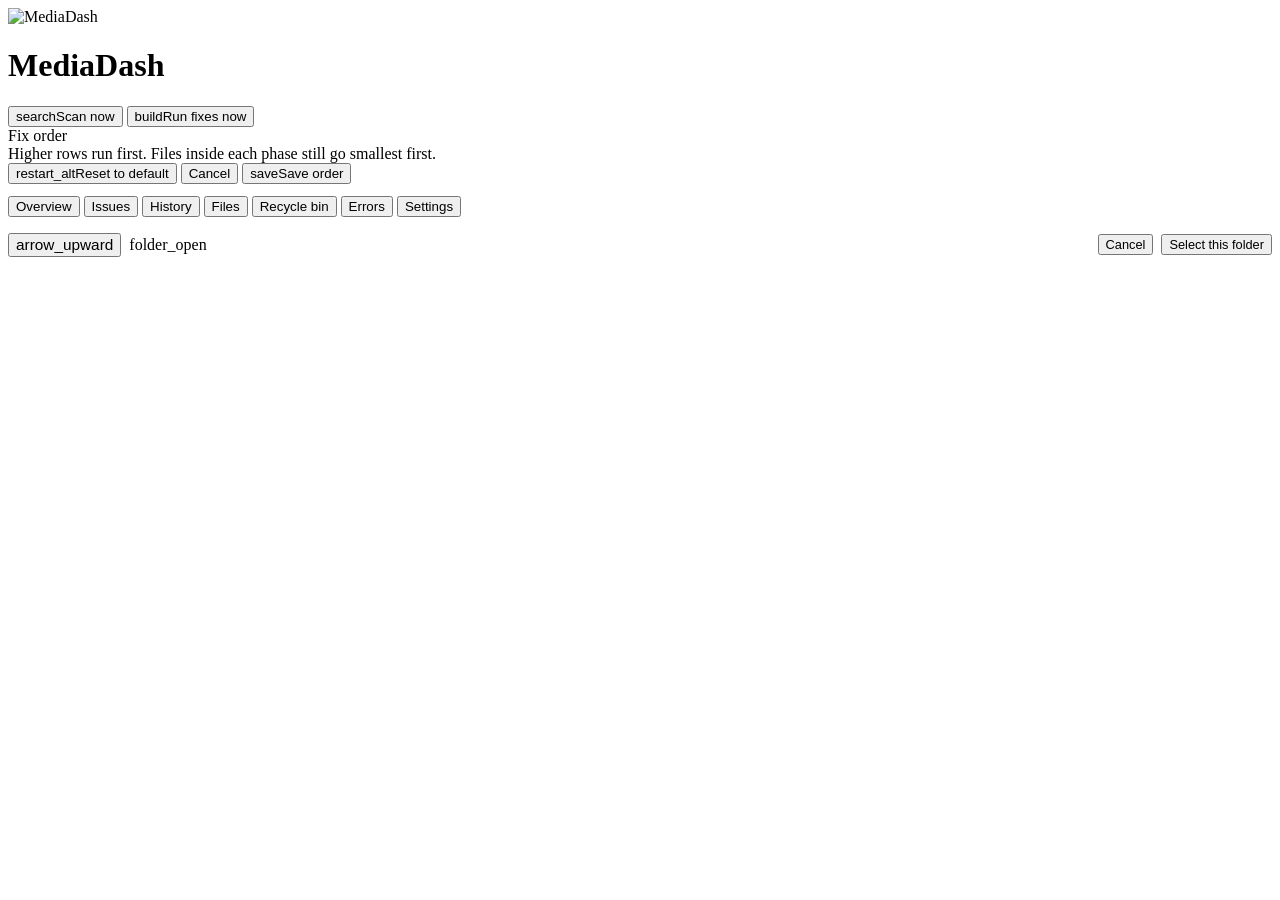
==== commit 3c156672: "Complete staged refactor and fix dashboard lifecycle and validation races" ====
--- a/Jellyfin.Plugin.MediaDash/Configuration/configPage.html
+++ b/Jellyfin.Plugin.MediaDash/Configuration/configPage.html
@@ -7,2799 +7,6 @@
 </head>
 <body>
     <div id="MediaDashConfigPage" data-role="page" class="page type-interior pluginConfigurationPage" data-require="emby-button,emby-select,emby-input,emby-checkbox">
-        <style>
-            /* Webfonts — Figtree for UI text, IBM Plex Mono for every number, path, timestamp,
-               error code and mode tag; Material Symbols Outlined weight 300 replaces the filled
-               Material Icons the plugin currently ships with.
-               ponytail: CDN load on admin-page open; self-host later if it becomes a problem. */
-            @import url('https://fonts.googleapis.com/css2?family=Figtree:wght@400;500;600;700;800&family=IBM+Plex+Mono:wght@500;600&display=swap');
-            @import url('https://fonts.googleapis.com/css2?family=Material+Symbols+Outlined:opsz,wght,FILL,GRAD@20..48,300,0,0&display=swap');
-
-            /* The plugin has 4700 lines of markup below that reference `class="material-icons"`.
-               Remap that class to Material Symbols Outlined so the icon swap needs no HTML edits. */
-            #MediaDashConfigPage .material-icons {
-                font-family: 'Material Symbols Outlined' !important;
-                font-weight: normal !important; font-style: normal !important;
-                font-variation-settings: 'wght' 300, 'FILL' 0, 'GRAD' 0, 'opsz' 24;
-                font-size: 20px;
-                line-height: 1; letter-spacing: normal; text-transform: none;
-                display: inline-block; white-space: nowrap; word-wrap: normal; direction: ltr;
-                -webkit-font-feature-settings: 'liga'; -webkit-font-smoothing: antialiased;
-                vertical-align: middle;
-            }
-            /* emby-checkbox's own rules hide the wrong glyph via `.checkboxIcon-*` selectors,
-               but the `#MediaDashConfigPage .material-icons { display: inline-block }` rule above
-               outranks them by specificity, so both check + uncheck glyphs stay visible and an
-               unticked box keeps its checkmark. Restore the correct swap. */
-            #MediaDashConfigPage .emby-checkbox:not(:checked) ~ .checkboxOutline .checkboxIcon-checked,
-            #MediaDashConfigPage .emby-checkbox:checked ~ .checkboxOutline .checkboxIcon-unchecked {
-                display: none !important;
-            }
-
-            /* ── Design tokens ──────────────────────────────────────────
-               Three surface levels: page (darkest) → panel (raised) → inner (recessed).
-               Dark by default; light theme via prefers-color-scheme. */
-            #MediaDashConfigPage {
-                --md-page: #0f1216;
-                --md-header-band: #191e26;
-                --md-panel: #242b36;
-                --md-panel-hover: #29313d;
-                --md-panel-inactive: #1c2229;
-                --md-inner: #1a2028;
-                --md-inner-hover: #1f2630;
-                --md-track: #171c23;
-                --md-chip: #1b212a;
-                --md-scrim: #090c10;
-                --md-scrim-modal: #242b36;
-
-                --md-ink: #edf1f7;
-                --md-body: rgba(237,241,247,.82);
-                --md-label: rgba(237,241,247,.7);
-                --md-subtitle: rgba(237,241,247,.72);
-                --md-meta: rgba(237,241,247,.55);
-                --md-disabled: rgba(237,241,247,.5);
-
-                --md-border-card: rgba(255,255,255,.08);
-                --md-border-inner: rgba(255,255,255,.06);
-                --md-border-row: rgba(255,255,255,.05);
-                --md-border-btn: rgba(255,255,255,.15);
-                --md-border-dashed: rgba(255,255,255,.18);
-
-                --md-shadow-card: 0 2px 0 rgba(255,255,255,.05) inset, 0 18px 40px rgba(0,0,0,.45);
-                --md-shadow-modal: 0 2px 0 rgba(255,255,255,.05) inset, 0 40px 90px rgba(0,0,0,.65);
-                --md-shadow-popover: 0 24px 60px rgba(0,0,0,.6);
-
-                --md-primary: #22d3ee;
-                --md-primary-hover: #67e8f9;
-                --md-primary-ink: #052a33;
-                --md-confirm: #10b981;
-                --md-confirm-hover: #34d399;
-                --md-confirm-ink: #032c1f;
-                --md-neutral: #232a34;
-                --md-neutral-hover: #2c333f;
-
-                --md-save-fill: #edf1f7;
-                --md-save-ink: #0f1216;
-                --md-save-hover: #ffffff;
-
-                --md-dest-fill: rgba(127,29,29,.35);
-                --md-dest-border: rgba(239,68,68,.4);
-                --md-dest-ink: #fca5a5;
-                --md-dest-hover: rgba(127,29,29,.55);
-
-                --md-success: #34d399;
-                --md-error: #f87171;
-                --md-dim: rgba(148,163,184,.7);
-
-                --md-safety: #22d3ee;
-                --md-libraries: #06b6d4;
-                --md-recycle: #ec4899;
-                --md-maintenance: #94a3b8;
-
-                background: var(--md-page);
-                color: var(--md-ink);
-                font-family: Figtree, system-ui, -apple-system, BlinkMacSystemFont, 'Segoe UI', sans-serif;
-                -webkit-font-smoothing: antialiased;
-            }
-
-            /* Hide focus rings on mouse clicks; keep them for keyboard navigation. Without this,
-               Jellyfin's default button focus ring flashes on every mouse click and reads as a bug
-               to users unfamiliar with the browser focus model. */
-            #MediaDashConfigPage button:focus:not(:focus-visible) {
-                outline: none;
-            }
-
-            @media (prefers-color-scheme: light) {
-                #MediaDashConfigPage {
-                    --md-page: #e4e7ec;
-                    --md-header-band: #f6f7f9;
-                    --md-panel: #f6f7f9;
-                    --md-panel-hover: #f0f2f5;
-                    --md-panel-inactive: #f0f2f5;
-                    --md-inner: #eaedf1;
-                    --md-inner-hover: #e4e7ec;
-                    --md-track: #dee2e8;
-                    --md-chip: #e4e7ec;
-                    --md-scrim: #c9ced6;
-                    --md-scrim-modal: #f6f7f9;
-
-                    --md-ink: #111823;
-                    --md-body: rgba(17,24,35,.82);
-                    --md-label: rgba(17,24,35,.75);
-                    --md-subtitle: rgba(17,24,35,.72);
-                    --md-meta: rgba(17,24,35,.66);
-                    --md-disabled: rgba(17,24,35,.6);
-
-                    --md-border-card: rgba(17,24,35,.10);
-                    --md-border-inner: rgba(17,24,35,.08);
-                    --md-border-row: rgba(17,24,35,.06);
-                    --md-border-btn: rgba(17,24,35,.16);
-                    --md-border-dashed: rgba(17,24,35,.22);
-
-                    --md-shadow-card: 0 1px 2px rgba(16,24,40,.06), 0 10px 28px rgba(16,24,40,.08);
-                    --md-shadow-modal: 0 1px 3px rgba(16,24,40,.10), 0 26px 60px rgba(16,24,40,.16);
-                    --md-shadow-popover: 0 24px 60px rgba(16,24,40,.18);
-
-                    --md-primary: #0e7490;
-                    --md-primary-hover: #155e75;
-                    --md-primary-ink: #ffffff;
-                    --md-confirm: #047857;
-                    --md-confirm-hover: #065f46;
-                    --md-confirm-ink: #ffffff;
-                    --md-neutral: #f6f7f9;
-                    --md-neutral-hover: #eaedf1;
-
-                    --md-save-fill: #111823;
-                    --md-save-ink: #f6f7f9;
-                    --md-save-hover: #2a3444;
-
-                    --md-dest-fill: rgba(185,28,28,.09);
-                    --md-dest-border: rgba(185,28,28,.35);
-                    --md-dest-ink: #b91c1c;
-                    --md-dest-hover: rgba(185,28,28,.16);
-
-                    --md-success: #047857;
-                    --md-error: #b91c1c;
-                    --md-dim: #475569;
-                }
-            }
-
-            /* ── Layout wrapper ───────────────────────────────────────────
-               Jellyfin's default pluginConfigurationPage caps content at ~60em and left-aligns it.
-               We take over the full page: transparent host, our own centred 1180px content column,
-               32px gutters. Override at multiple levels because different Jellyfin versions apply
-               the padding on different ancestors. */
-            #MediaDashConfigPage {
-                padding-left: 0 !important;
-                padding-right: 0 !important;
-            }
-            #MediaDashConfigPage [data-role="content"] {
-                max-width: none !important;
-                width: 100% !important;
-                margin: 0 !important;
-                padding: 0 !important;
-                display: block;
-                background: var(--md-page);
-            }
-            #MediaDashConfigPage .content-primary {
-                max-width: none !important;
-                width: 100% !important;
-                margin: 0 !important;
-                padding: 0 !important;
-                box-sizing: border-box;
-            }
-            /* Jellyfin's core CSS caps every <form> at 54em on ≥50em viewports. Kill that so
-               the Settings surface can span the full 1180px column. */
-            #MediaDashConfigPage form { max-width: none !important; }
-
-            /* Centred content column used by every tab. The masthead has its own header-band
-               background that spans full-width; its inner content is wrapped in mdColumn. */
-            #MediaDashConfigPage .mdColumn {
-                max-width: 1180px; margin: 0 auto; padding: 0 32px;
-                box-sizing: border-box;
-            }
-
-            /* ── Per-task accent map ──────────────────────────────────────
-               Every task card, chip and issue-card left-edge inherits its --md-accent from
-               here. The dark ink + light-glyph values come from the handoff's contrast table. */
-            #MediaDashConfigPage .mdTask[data-key="Duplicate"],        #MediaDashConfigPage .mdSetChip[data-task-chip="Duplicate"]        { --md-accent: #d946ef; --md-accent-tint: rgba(217,70,239,.16);  --md-accent-ink: #2a0733; --md-accent-light: #a21caf; }
-            #MediaDashConfigPage .mdTask[data-key="Playability"],      #MediaDashConfigPage .mdSetChip[data-task-chip="Playability"]      { --md-accent: #eab308; --md-accent-tint: rgba(234,179,8,.16);  --md-accent-ink: #241a00; --md-accent-light: #a16207; }
-            #MediaDashConfigPage .mdTask[data-key="Quality"],          #MediaDashConfigPage .mdSetChip[data-task-chip="Quality"]          { --md-accent: #3b82f6; --md-accent-tint: rgba(59,130,246,.16); --md-accent-ink: #051d44; --md-accent-light: #1d4ed8; }
-            #MediaDashConfigPage .mdTask[data-key="HeavyTranscode"],   #MediaDashConfigPage .mdSetChip[data-task-chip="HeavyTranscode"]   { --md-accent: #f97316; --md-accent-tint: rgba(249,115,22,.16); --md-accent-ink: #2b1002; --md-accent-light: #c2410c; }
-            #MediaDashConfigPage .mdTask[data-key="FailedTranscode"],  #MediaDashConfigPage .mdSetChip[data-task-chip="FailedTranscode"]  { --md-accent: #dc2626; --md-accent-tint: rgba(220,38,38,.16);  --md-accent-ink: #ffffff; --md-accent-light: #b91c1c; }
-            #MediaDashConfigPage .mdTask[data-key="SubtitleLanguage"], #MediaDashConfigPage .mdSetChip[data-task-chip="SubtitleLanguage"] { --md-accent: #8b5cf6; --md-accent-tint: rgba(139,92,246,.16); --md-accent-ink: #100521; --md-accent-light: #6d28d9; }
-            #MediaDashConfigPage .mdTask[data-key="AudioLanguage"],    #MediaDashConfigPage .mdSetChip[data-task-chip="AudioLanguage"]    { --md-accent: #10b981; --md-accent-tint: rgba(16,185,129,.16); --md-accent-ink: #032c1f; --md-accent-light: #047857; }
-            #MediaDashConfigPage .mdTask[data-key="Stale"],            #MediaDashConfigPage .mdSetChip[data-task-chip="Stale"]            { --md-accent: #64748b; --md-accent-tint: rgba(100,116,139,.16); --md-accent-ink: #ffffff; --md-accent-light: #475569; }
-            #MediaDashConfigPage .mdTask[data-key="Misplaced"],        #MediaDashConfigPage .mdSetChip[data-task-chip="Misplaced"]        { --md-accent: #f97316; --md-accent-tint: rgba(249,115,22,.16); --md-accent-ink: #2b1002; --md-accent-light: #c2410c; }
-            #MediaDashConfigPage .mdTask[data-key="MissingSubtitles"], #MediaDashConfigPage .mdSetChip[data-task-chip="MissingSubtitles"] { --md-accent: #a78bfa; --md-accent-tint: rgba(167,139,250,.16); --md-accent-ink: #1b0f3d; --md-accent-light: #6d28d9; }
-            #MediaDashConfigPage .mdTask[data-key="MalwareRisk"],      #MediaDashConfigPage .mdSetChip[data-task-chip="MalwareRisk"]      { --md-accent: #dc2626; --md-accent-tint: rgba(220,38,38,.16);  --md-accent-ink: #ffffff; --md-accent-light: #b91c1c; }
-            #MediaDashConfigPage .mdTask[data-key="LargeTrickplay"],   #MediaDashConfigPage .mdSetChip[data-task-chip="LargeTrickplay"]   { --md-accent: #14b8a6; --md-accent-tint: rgba(20,184,166,.16); --md-accent-ink: #022c28; --md-accent-light: #0f766e; }
-            #MediaDashConfigPage .mdTask[data-key="EmbeddedCoverArt"], #MediaDashConfigPage .mdSetChip[data-task-chip="EmbeddedCoverArt"] { --md-accent: #a855f7; --md-accent-tint: rgba(168,85,247,.16); --md-accent-ink: #ffffff; --md-accent-light: #7e22ce; }
-            #MediaDashConfigPage .mdTask[data-key="OrphanedDebris"],   #MediaDashConfigPage .mdSetChip[data-task-chip="OrphanedDebris"]   { --md-accent: #78716c; --md-accent-tint: rgba(120,113,108,.16); --md-accent-ink: #ffffff; --md-accent-light: #57534e; }
-            #MediaDashConfigPage .mdTask[data-key="CorruptNfo"],       #MediaDashConfigPage .mdSetChip[data-task-chip="CorruptNfo"]       { --md-accent: #e11d48; --md-accent-tint: rgba(225,29,72,.16);  --md-accent-ink: #ffffff; --md-accent-light: #be123c; }
-
-            /* ── Masthead ────────────────────────────────────────────────
-               Full-width header band with 56px logo, product name, tagline, mono "Last scan" line,
-               and the two action buttons. Below sits the tab bar; the active tab uses the page
-               background so it reads as connected to the content below. */
-            #MediaDashConfigPage .mdMasthead {
-                background: var(--md-header-band);
-                border-bottom: 1px solid var(--md-border-card);
-                padding: 32px 0 0;
-                margin: 0;
-            }
-            #MediaDashConfigPage .mdMastheadInner {
-                display: flex; align-items: flex-start; gap: 20px; flex-wrap: wrap;
-            }
-            #MediaDashConfigPage .mdMasthead #mdLogo {
-                width: 56px; height: 56px; border-radius: 18px;
-                flex: none; object-fit: cover; display: block;
-            }
-            #MediaDashConfigPage .mdMastheadTitleBlock {
-                flex: 1 1 340px; min-width: 260px;
-            }
-            #MediaDashConfigPage .mdMastheadTitleBlock h1 {
-                margin: 0; font: 800 34px/1.05 Figtree, sans-serif;
-                letter-spacing: -.03em; color: var(--md-ink);
-            }
-            #MediaDashConfigPage .mdVersionTag {
-                margin-left: 10px; vertical-align: 6px;
-                font: 500 13px 'IBM Plex Mono', monospace;
-                letter-spacing: 0; color: var(--md-meta);
-            }
-            #MediaDashConfigPage .mdVersionTag:empty { display: none; }
-            #MediaDashConfigPage .mdMastheadTagline {
-                margin: 8px 0 0; font-size: 15px; line-height: 1.55;
-                color: var(--md-meta); max-width: 620px; text-wrap: pretty;
-            }
-            #MediaDashConfigPage .mdMastheadMeta {
-                margin: 12px 0 0; font: 500 12.5px 'IBM Plex Mono', monospace;
-                color: var(--md-meta);
-            }
-            #MediaDashConfigPage .mdMastheadActions {
-                display: flex; gap: 10px; align-items: center; flex-wrap: wrap;
-            }
-
-            /* Primary button (cyan). Neutral secondary button. Both 44px tall. */
-            #MediaDashConfigPage .mdActionBtn {
-                display: inline-flex; align-items: center; gap: 8px;
-                height: 44px; padding: 0 20px !important;
-                border-radius: 999px !important;
-                font: 600 14.5px Figtree, sans-serif !important;
-                background: var(--md-neutral) !important;
-                color: var(--md-ink) !important;
-                border: 1px solid var(--md-border-btn) !important;
-                cursor: pointer;
-                transition: background .14s ease, color .14s ease;
-            }
-            #MediaDashConfigPage .mdActionBtn:not(:disabled):hover {
-                background: var(--md-neutral-hover) !important;
-            }
-            #MediaDashConfigPage .mdActionBtn .material-icons { font-size: 20px; }
-            #MediaDashConfigPage .mdActionFix {
-                background: var(--md-primary) !important;
-                color: var(--md-primary-ink) !important;
-                border: none !important;
-                font-weight: 700 !important;
-            }
-            #MediaDashConfigPage .mdActionFix:not(:disabled):hover {
-                background: var(--md-primary-hover) !important;
-            }
-            #MediaDashConfigPage .mdActionBtn.mdActionStop {
-                background: var(--md-dest-fill) !important;
-                border-color: var(--md-dest-border) !important;
-                color: var(--md-dest-ink) !important;
-            }
-            #MediaDashConfigPage .mdActionBtn.mdActionStop:not(:disabled):hover {
-                background: var(--md-dest-hover) !important;
-            }
-
-            /* Fix-order dialog + any future plugin-native modal. Uses the plugin's own tokens so it
-               tracks light/dark theme automatically, unlike the raw hex the dialog previously used. */
-            .mdModalScrim {
-                display: none; position: fixed; inset: 0; z-index: 9999;
-                align-items: center; justify-content: center;
-                background: rgba(0, 0, 0, .55);
-                backdrop-filter: blur(2px);
-            }
-            .mdModalCard {
-                background: var(--md-panel);
-                color: var(--md-ink);
-                border: 1px solid var(--md-border-card);
-                border-radius: 14px;
-                box-shadow: var(--md-shadow-modal);
-                max-width: 34em; width: 92vw; max-height: 82vh;
-                display: flex; flex-direction: column;
-                font-family: Figtree, system-ui, -apple-system, BlinkMacSystemFont, 'Segoe UI', sans-serif;
-            }
-            .mdModalHeader {
-                padding: 16px 20px 10px;
-                border-bottom: 1px solid var(--md-border-inner);
-            }
-            .mdModalTitle {
-                font: 700 18px Figtree, sans-serif; letter-spacing: -.015em;
-                color: var(--md-ink);
-            }
-            .mdModalHint {
-                margin-top: 4px;
-                font: 500 13px Figtree, sans-serif;
-                color: var(--md-meta);
-            }
-            .mdModalBody {
-                flex: 1; overflow-y: auto;
-                padding: 8px 12px;
-            }
-            .mdModalWarn {
-                padding: 8px 20px;
-                color: #fbbf24;
-                font: 500 12.5px Figtree, sans-serif;
-                border-top: 1px solid var(--md-border-inner);
-            }
-            .mdModalFooter {
-                padding: 12px 16px;
-                border-top: 1px solid var(--md-border-inner);
-                display: flex; gap: 8px; justify-content: flex-end; flex-wrap: wrap;
-                align-items: center;
-            }
-            /* High-specificity anchors: Jellyfin's emby-button JS can apply inline styles at
-               initialisation that beat plain class-level !important. Selecting through the
-               footer + id guarantees enough specificity to win regardless. */
-            #MediaDashConfigPage .mdModalFooter button.mdActionBtn {
-                height: 44px !important;
-                padding: 0 20px !important;
-                border-radius: 999px !important;
-                min-height: 0 !important;
-                background: var(--md-neutral) !important;
-                color: var(--md-ink) !important;
-                border: 1px solid var(--md-border-btn) !important;
-                text-transform: none !important;
-                font: 600 14.5px Figtree, sans-serif !important;
-                display: inline-flex !important;
-                align-items: center;
-                gap: 8px;
-                cursor: pointer;
-            }
-            #MediaDashConfigPage .mdModalFooter button.mdActionBtn:not(:disabled):hover {
-                background: var(--md-neutral-hover) !important;
-            }
-            #MediaDashConfigPage .mdModalFooter button.mdActionBtn.mdActionFix {
-                background: var(--md-primary) !important;
-                color: var(--md-primary-ink) !important;
-                border: none !important;
-                font-weight: 700 !important;
-            }
-            #MediaDashConfigPage .mdModalFooter button.mdActionBtn.mdActionFix:not(:disabled):hover {
-                background: var(--md-primary-hover) !important;
-            }
-            /* Reorder row + up/down icon buttons — small, flat, plugin-themed. */
-            #MediaDashConfigPage .mdOrderRow {
-                display: flex; align-items: center; gap: 10px;
-                padding: 8px 6px;
-                border-bottom: 1px solid var(--md-border-row);
-            }
-            #MediaDashConfigPage .mdOrderRow:last-child { border-bottom: 0; }
-            #MediaDashConfigPage .mdOrderNum {
-                width: 22px; text-align: right;
-                font: 600 12.5px 'IBM Plex Mono', monospace;
-                color: var(--md-meta);
-            }
-            #MediaDashConfigPage .mdOrderIcon { font-size: 20px; }
-            #MediaDashConfigPage .mdOrderLabel {
-                flex: 1;
-                font: 500 14px Figtree, sans-serif;
-                color: var(--md-ink);
-            }
-            #MediaDashConfigPage .mdIconBtn {
-                width: 32px; height: 32px;
-                display: inline-flex; align-items: center; justify-content: center;
-                background: var(--md-neutral) !important;
-                color: var(--md-ink) !important;
-                border: 1px solid var(--md-border-btn) !important;
-                border-radius: 8px !important;
-                padding: 0 !important;
-                cursor: pointer;
-                transition: background .14s ease, opacity .14s ease;
-            }
-            #MediaDashConfigPage .mdIconBtn:not(:disabled):hover {
-                background: var(--md-neutral-hover) !important;
-            }
-            #MediaDashConfigPage .mdIconBtn:disabled {
-                opacity: .35; cursor: not-allowed;
-            }
-            #MediaDashConfigPage .mdIconBtn .material-icons { font-size: 18px; }
-
-            /* Plugin-themed context menu popover. Used by the System Performance card enable/disable
-               menu; reusable for any future right-click / long-press affordance. */
-            .mdCtxMenu {
-                display: none;
-                position: fixed;
-                z-index: 9999;
-                background: var(--md-panel);
-                color: var(--md-ink);
-                border: 1px solid var(--md-border-card);
-                border-radius: 10px;
-                box-shadow: var(--md-shadow-popover);
-                padding: 6px 0;
-                min-width: 15em;
-                font-family: Figtree, system-ui, -apple-system, BlinkMacSystemFont, 'Segoe UI', sans-serif;
-                font-size: 13.5px;
-                overflow: hidden;
-            }
-            #MediaDashConfigPage .mdCtxItem {
-                display: flex; align-items: center; gap: 10px;
-                padding: 9px 14px;
-                cursor: pointer;
-                color: var(--md-ink);
-                white-space: nowrap;
-                transition: background .12s ease;
-            }
-            #MediaDashConfigPage .mdCtxItem:hover {
-                background: var(--md-panel-hover);
-            }
-            #MediaDashConfigPage .mdCtxItem .material-icons {
-                font-size: 18px;
-                color: var(--md-meta);
-            }
-
-            /* Compact placeholder shown when the user hides the System Performance card. Same rounded
-               pill vibe as the plugin's neutral buttons so it reads as "collapsed", not "broken". */
-            #MediaDashConfigPage .mdSysHiddenChip {
-                display: flex; align-items: center; gap: 10px;
-                background: var(--md-panel);
-                border: 1px solid var(--md-border-card);
-                border-radius: 12px;
-                padding: 10px 16px;
-                font: 500 13px Figtree, sans-serif;
-                color: var(--md-meta);
-                cursor: pointer;
-                transition: background .14s ease, color .14s ease;
-            }
-            #MediaDashConfigPage .mdSysHiddenChip:hover {
-                background: var(--md-panel-hover);
-                color: var(--md-ink);
-            }
-            #MediaDashConfigPage .mdSysHiddenChip .material-icons {
-                font-size: 18px;
-                color: var(--md-meta);
-            }
-            #MediaDashConfigPage .mdSysHiddenChip .mdSysHiddenLabel { flex: 1; }
-            #MediaDashConfigPage .mdSysHiddenChip .mdSysHiddenHint {
-                font: 500 11.5px 'IBM Plex Mono', monospace;
-                color: var(--md-meta);
-                opacity: .8;
-            }
-
-            /* ── Tab bar ─────────────────────────────────────────────────
-               Pills with 10px 10px 0 0 radius so they sit visually connected to the page
-               background below. The active tab's fill is the page colour (not header-band). */
-            #MediaDashConfigPage .mdTabBar {
-                display: flex; gap: 4px; flex-wrap: wrap;
-                margin: 28px 0 0 !important; padding: 0;
-            }
-            #MediaDashConfigPage .mdTab {
-                padding: 11px 17px !important;
-                border-radius: 10px 10px 0 0 !important;
-                font: 500 14px Figtree, sans-serif !important;
-                color: var(--md-meta) !important;
-                background: transparent !important;
-                border: 0 !important;
-                min-height: 0 !important; height: auto !important;
-                transition: color .14s ease, background .14s ease;
-                display: inline-flex; align-items: center; gap: 6px;
-                cursor: pointer;
-                opacity: 1 !important;
-            }
-            #MediaDashConfigPage .mdTab:hover {
-                color: var(--md-ink) !important;
-                background: rgba(255,255,255,.04) !important;
-            }
-            @media (prefers-color-scheme: light) {
-                #MediaDashConfigPage .mdTab:hover { background: rgba(17,24,35,.05) !important; }
-            }
-            #MediaDashConfigPage .mdTab.mdTabActive {
-                background: var(--md-page) !important;
-                color: var(--md-ink) !important;
-                font-weight: 700 !important;
-            }
-            #MediaDashConfigPage .mdBadge {
-                display: inline-flex; align-items: center; padding: 2px 8px;
-                border-radius: 999px; font: 600 11px 'IBM Plex Mono', monospace;
-                color: #fff; vertical-align: middle;
-            }
-            /* Design tokens for badge fills: Issues cyan, History amber, Errors red. */
-            #MediaDashConfigPage #mdIssueBadge { background: var(--md-primary) !important; color: var(--md-primary-ink) !important; }
-            #MediaDashConfigPage #mdHistoryBadge { background: #f59e0b !important; color: #241a00 !important; }
-            #MediaDashConfigPage #mdErrorBadge { background: #ef4444 !important; color: #fff !important; }
-            @media (prefers-color-scheme: light) {
-                #MediaDashConfigPage #mdHistoryBadge { background: #b45309 !important; color: #fff !important; }
-                #MediaDashConfigPage #mdErrorBadge { background: #dc2626 !important; color: #fff !important; }
-            }
-
-            /* Tab content column — bottom-only bottom padding so the tab bar sits directly under
-               the masthead. The 32px horizontal gutter is inherited from .mdColumn. Each tab body
-               gets its own top padding via the mdTabBody rule below. */
-            #MediaDashConfigPage .mdTabContent {
-                padding-bottom: 72px;
-            }
-            /* Stack of section cards inside a tab content region. */
-            #MediaDashConfigPage #mdContentInner > [id^="mdTab-"] {
-                padding-top: 36px;
-            }
-            #MediaDashConfigPage #mdContentInner > [id^="mdTab-"] > * + * { margin-top: 22px; }
-            /* Above-tab notification banners keep their existing gap. */
-            #MediaDashConfigPage #mdContentInner > .mdTabBar {
-                margin-top: 0 !important;
-            }
-            #MediaDashConfigPage #mdContentInner > #mdFixPauseNote,
-            #MediaDashConfigPage #mdContentInner > #mdDryRunNote,
-            #MediaDashConfigPage #mdContentInner > #mdPostUpgradeNote,
-            #MediaDashConfigPage #mdContentInner > #mdBinFullNote {
-                margin-top: 16px;
-            }
-            /* Jellyfin core styles .fieldDescription with rgba(255,255,255,.7) which is invisible on
-               light theme. Force our own token-driven color so descriptions read on both themes. */
-            #MediaDashConfigPage .fieldDescription {
-                color: var(--md-body) !important;
-                opacity: 1 !important;
-            }
-            /* Tab-level intro/scoping notes (the paragraph at the top of Files / Recycle / Errors). */
-            #MediaDashConfigPage [id^="mdTab-"] > .fieldDescription:first-child,
-            #MediaDashConfigPage [id^="mdTab-"] > .mdTabTitle {
-                font: 400 14px/1.55 Figtree, sans-serif;
-                color: var(--md-body);
-                max-width: 780px;
-                margin: 0 0 20px !important;
-            }
-            /* Toolbar / button row directly under a tab intro. */
-            #MediaDashConfigPage [id^="mdTab-"] > div[style*="display:flex"][style*="align-items:center"]:not(#mdFileBulk):not(#mdFileBar) {
-                margin-bottom: 20px !important;
-            }
-
-            /* Files browser — single card wrapping toolbar + crumbs + bulk-bar + list. */
-            #MediaDashConfigPage .mdFileBrowserCard {
-                padding: 0 !important;
-                overflow: hidden;
-            }
-            #MediaDashConfigPage .mdFileBrowserCard #mdFileBar {
-                padding: 16px 22px;
-                margin: 0 !important;
-                border-bottom: 1px solid var(--md-border-inner);
-                background: transparent;
-                box-shadow: none;
-                border-radius: 0;
-                border: 0;
-            }
-            #MediaDashConfigPage .mdFileBrowserCard #mdFileCrumbs {
-                margin: 14px 22px 8px !important;
-            }
-            #MediaDashConfigPage .mdFileBrowserCard #mdFileBulk {
-                margin: 0 22px 8px !important;
-            }
-            #MediaDashConfigPage .mdFileBrowserCard #mdFileDrop {
-                background: transparent;
-                border: 0;
-                border-radius: 0;
-                box-shadow: none;
-            }
-            #MediaDashConfigPage .mdFileBrowserCard .mdFileHead {
-                background: var(--md-inner) !important;
-            }
-            /* Recycle bin summary card — pink accent top bar, 42px disc, mono total, actions. */
-            #MediaDashConfigPage .mdRecycleSummary {
-                position: relative;
-                overflow: hidden;
-                padding: 24px 30px !important;
-                margin-bottom: 16px;
-                --md-section-accent: #ec4899;
-            }
-            #MediaDashConfigPage .mdRecycleSummary::before {
-                content: ""; position: absolute; top: 0; left: 0; right: 0;
-                height: 4px; background: var(--md-recycle);
-            }
-            #MediaDashConfigPage .mdRecycleHead {
-                display: flex; align-items: center; gap: 16px; flex-wrap: wrap;
-            }
-            #MediaDashConfigPage .mdRecycleDisc {
-                width: 42px; height: 42px; flex: 0 0 42px;
-                border-radius: 999px;
-                background: var(--md-recycle);
-                color: #fff;
-                display: inline-flex; align-items: center; justify-content: center;
-            }
-            #MediaDashConfigPage .mdRecycleDisc .material-icons { font-size: 22px; }
-            #MediaDashConfigPage .mdRecycleInfo { flex: 1; min-width: 200px; }
-            #MediaDashConfigPage .mdRecycleTitle {
-                font: 700 18px Figtree, sans-serif; letter-spacing: -.015em;
-                color: var(--md-ink);
-            }
-            #MediaDashConfigPage .mdRecycleMeta {
-                font: 500 13.5px 'IBM Plex Mono', monospace !important;
-                color: var(--md-body) !important;
-                margin-top: 4px;
-            }
-            #MediaDashConfigPage .mdRecycleActions {
-                display: flex; gap: 10px; flex-wrap: wrap; align-items: center;
-            }
-            #MediaDashConfigPage .mdRecycleActions #mdBinRefresh {
-                background: var(--md-neutral) !important;
-                border: 1px solid var(--md-border-btn) !important;
-                color: var(--md-ink) !important;
-                border-radius: 999px !important;
-                padding: 8px 16px !important;
-                min-height: 40px;
-            }
-
-            /* Recycle bin contents card — single card wrapping column headers + row list. */
-            #MediaDashConfigPage .mdBinListCard {
-                padding: 0 !important;
-                overflow: hidden;
-            }
-            #MediaDashConfigPage .mdBinListCard #mdBinList {
-                background: transparent;
-                border: 0 !important;
-                border-radius: 0 !important;
-                box-shadow: none !important;
-                padding: 0 !important;
-                max-height: none !important;
-                overflow: visible !important;
-            }
-            /* Column headers row: File / Size 90px / Recycled 130px / actions 120px. */
-            #MediaDashConfigPage .mdBinHeader {
-                display: grid;
-                grid-template-columns: 1fr 90px 130px 120px;
-                gap: 16px;
-                padding: 14px 26px;
-                background: var(--md-inner);
-                border-bottom: 1px solid var(--md-border-inner);
-                font: 800 11.5px Figtree, sans-serif;
-                letter-spacing: .14em; text-transform: uppercase;
-                color: var(--md-meta);
-            }
-            #MediaDashConfigPage .mdBinHeadSize,
-            #MediaDashConfigPage .mdBinHeadDate { text-align: right; }
-            /* Bin row grid matches header columns. */
-            #MediaDashConfigPage .mdBinRow {
-                display: grid !important;
-                grid-template-columns: 1fr 90px 130px 120px;
-                gap: 16px;
-                align-items: center;
-                padding: 16px 26px !important;
-                border-bottom: 1px solid var(--md-border-row) !important;
-            }
-            #MediaDashConfigPage .mdBinRow:last-child { border-bottom: none !important; }
-            #MediaDashConfigPage .mdBinRowFile { min-width: 0; overflow: hidden; }
-            #MediaDashConfigPage .mdBinRowName {
-                font: 600 14.5px Figtree, sans-serif;
-                color: var(--md-ink);
-                overflow: hidden; text-overflow: ellipsis; white-space: nowrap;
-            }
-            #MediaDashConfigPage .mdBinRowFrom {
-                font: 500 12px 'IBM Plex Mono', monospace;
-                color: var(--md-meta);
-                margin-top: 3px;
-                overflow: hidden; text-overflow: ellipsis; white-space: nowrap;
-            }
-            #MediaDashConfigPage .mdBinReasonRow {
-                display: flex; flex-wrap: wrap; align-items: center; gap: 10px;
-                margin-top: 6px;
-                font: 500 12px Figtree, sans-serif;
-                color: var(--md-meta);
-            }
-            #MediaDashConfigPage .mdBinReasonChip {
-                display: inline-flex; align-items: center; gap: 5px;
-                padding: 3px 10px; border-radius: 999px;
-                background: rgba(59,130,246,.12);
-                border: 1px solid rgba(59,130,246,.35);
-                color: #93c5fd;
-                font: 700 11.5px Figtree, sans-serif;
-                text-transform: none;
-            }
-            #MediaDashConfigPage .mdBinReasonChip--manual {
-                background: rgba(148,163,184,.12);
-                border-color: rgba(148,163,184,.35);
-                color: #cbd5e1;
-            }
-            #MediaDashConfigPage .mdBinReasonChip--orphan {
-                background: rgba(245,158,11,.10);
-                border-color: rgba(245,158,11,.40);
-                color: #fcd34d;
-            }
-            #MediaDashConfigPage .mdBinRowAction2 {
-                font: 400 12.5px/1.45 Figtree, sans-serif;
-                color: var(--md-body);
-                margin-top: 6px;
-                font-style: italic;
-                opacity: .85;
-            }
-            #MediaDashConfigPage .mdBinRowHelp {
-                display: inline-flex; align-items: center; gap: 4px;
-                margin-top: 6px;
-                padding: 3px 10px;
-                border-radius: 6px;
-                background: rgba(16,185,129,.08);
-                border: 1px solid rgba(16,185,129,.28);
-                color: #6ee7b7;
-                font: 400 11.5px/1.5 Figtree, sans-serif;
-                cursor: help;
-                max-width: 100%;
-            }
-            #MediaDashConfigPage .mdBinRowHelp .material-icons { font-size: 14px; }
-            #MediaDashConfigPage .mdBinRetentionSoon { color: #fbbf24; font-weight: 700; }
-            #MediaDashConfigPage .mdBinRetentionUrgent { color: #f87171; font-weight: 700; }
-            #MediaDashConfigPage .mdBinRowSize,
-            #MediaDashConfigPage .mdBinRowDate {
-                font: 500 13px 'IBM Plex Mono', monospace;
-                color: var(--md-body);
-                text-align: right;
-            }
-            #MediaDashConfigPage .mdBinRowAction {
-                display: flex; align-items: center; justify-content: flex-end; gap: 8px;
-            }
-            #MediaDashConfigPage .mdBinRestore {
-                display: inline-flex; align-items: center; gap: 6px;
-                background: var(--md-neutral) !important;
-                border: 1px solid var(--md-border-btn) !important;
-                color: var(--md-ink) !important;
-                border-radius: 999px !important;
-                padding: 0 14px !important;
-                height: 34px; min-height: 34px !important;
-                font: 600 13px Figtree, sans-serif !important;
-            }
-            #MediaDashConfigPage .mdBinRestore:hover { background: var(--md-neutral-hover) !important; }
-            #MediaDashConfigPage .mdBinRestore .material-icons { font-size: 17px !important; }
-            #MediaDashConfigPage .mdBinNoHistory {
-                display: inline-flex; align-items: center;
-                padding: 6px 14px; border-radius: 999px;
-                background: var(--md-inner);
-                border: 1px solid var(--md-border-btn);
-                color: var(--md-meta);
-                font: 600 12px 'IBM Plex Mono', monospace;
-                text-transform: lowercase;
-            }
-            #MediaDashConfigPage .mdBinRow:has(.mdBinNoHistory) .mdBinRowName { opacity: .6; }
-            #MediaDashConfigPage .mdBinRowMsg {
-                font-size: 12px; color: var(--md-success);
-            }
-            #MediaDashConfigPage .mdBinEmpty {
-                padding: 20px 26px;
-                font: 500 13.5px Figtree, sans-serif;
-                color: var(--md-meta);
-            }
-            #MediaDashConfigPage .mdRecycleHint {
-                margin-top: 16px;
-                font: 400 13px/1.55 Figtree, sans-serif;
-                color: var(--md-meta);
-            }
-            @media (max-width: 720px) {
-                #MediaDashConfigPage .mdBinHeader,
-                #MediaDashConfigPage .mdBinRow {
-                    grid-template-columns: 1fr auto;
-                    grid-template-areas: "file action" "size date";
-                }
-                #MediaDashConfigPage .mdBinHeadDate,
-                #MediaDashConfigPage .mdBinHeadActions { display: none; }
-            }
-
-            /* Errors card family accents. */
-            #MediaDashConfigPage #mdErrorList > .mdCard {
-                border-left: 4px solid var(--md-error-accent, var(--md-error));
-                margin-bottom: 12px;
-            }
-            #MediaDashConfigPage #mdErrorList > .mdCard[data-family="fixrun"] { --md-error-accent: #ef4444; }
-            #MediaDashConfigPage #mdErrorList > .mdCard[data-family="recycle"] { --md-error-accent: #ec4899; }
-            #MediaDashConfigPage #mdErrorList > .mdCard[data-family="filebrowser"] { --md-error-accent: #64748b; }
-
-            /* "Last scan …" is already in the masthead. Hide the redundant mdScanState line
-               unless it's showing a transient scan/fix status (mdScanBusy class toggled by JS). */
-            #MediaDashConfigPage #mdScanState {
-                display: none;
-            }
-            #MediaDashConfigPage #mdScanState.mdScanBusy {
-                display: block;
-                font: 600 13px 'IBM Plex Mono', monospace;
-                color: var(--md-ink);
-                padding: 12px 20px;
-                background: var(--md-inner);
-                border: 1px solid var(--md-border-inner);
-                border-radius: 12px;
-                margin-top: 16px;
-            }
-
-            /* ── Section card & primary panel ─────────────────────────────
-               Every top-level card on Overview / Settings / Issues / History / Files / Recycle bin
-               / Errors is a section card. 18px radius, 4px accent top bar, 26px 30px padding,
-               raised shadow with an inset highlight in dark theme. */
-            #MediaDashConfigPage .mdPanel {
-                background: var(--md-panel);
-                border-radius: 18px;
-                overflow: hidden;
-                box-shadow: var(--md-shadow-card);
-                border: 1px solid var(--md-border-card);
-                margin: 0;
-            }
-            #MediaDashConfigPage .mdPanelAccent {
-                height: 4px; background: var(--md-accent, var(--md-primary));
-            }
-            #MediaDashConfigPage .mdPanelBody {
-                padding: 24px 30px 28px;
-            }
-
-            /* Legacy .mdCard — kept so existing markup still gets a raised panel. */
-            #MediaDashConfigPage .mdCard {
-                background: var(--md-panel);
-                border: 1px solid var(--md-border-card);
-                border-radius: 18px;
-                padding: 26px 30px;
-                box-sizing: border-box;
-                box-shadow: var(--md-shadow-card);
-                transition: background .14s ease, border-color .14s ease;
-            }
-            #MediaDashConfigPage .mdCard:hover { background: var(--md-panel-hover); }
-            #MediaDashConfigPage .mdSection { margin-top: 22px; }
-            #MediaDashConfigPage .mdSecHead {
-                display: flex; align-items: center; gap: 13px;
-                border-left: none; border-radius: 0;
-                padding: 0; margin: 0 0 20px;
-                font-size: 18px; font-weight: 700; letter-spacing: -.015em;
-                color: var(--md-ink);
-                background: transparent !important;
-            }
-            #MediaDashConfigPage .mdSecHead .material-icons {
-                font-size: 24px;
-                color: var(--md-accent, var(--md-primary));
-            }
-
-            /* ── Overview: stat tiles ─────────────────────────────────────
-               Recessed tiles on --md-inner, uppercase eyebrow with accent icon,
-               big mono value, thin 5px progress track, 12px hint. */
-            #MediaDashConfigPage .mdSysGrid {
-                display: grid; grid-template-columns: repeat(auto-fit, minmax(190px, 1fr));
-                gap: 14px; margin-top: 0;
-            }
-            #MediaDashConfigPage .mdSysCell {
-                display: flex; flex-direction: column; gap: 0;
-                padding: 18px 20px;
-                background: var(--md-inner);
-                border: 1px solid transparent;
-                border-radius: 14px;
-            }
-            #MediaDashConfigPage .mdSysCell .mdSysHead {
-                display: flex; align-items: center; gap: 8px;
-                font: 700 11px Figtree, sans-serif;
-                letter-spacing: .1em; text-transform: uppercase;
-                color: var(--md-meta); opacity: 1;
-            }
-            #MediaDashConfigPage .mdSysCell .mdSysHead .material-icons {
-                font-size: 16px; color: var(--md-primary);
-            }
-            #MediaDashConfigPage .mdSysCell .mdSysValue {
-                margin: 12px 0 14px;
-                font: 700 30px/1 'IBM Plex Mono', monospace;
-                letter-spacing: -.02em; color: var(--md-ink);
-            }
-            #MediaDashConfigPage .mdSysCell .mdSysHint {
-                margin-top: 10px;
-                font-size: 12px; color: var(--md-meta); opacity: 1;
-            }
-            #MediaDashConfigPage .mdSysCell .mdBarTrack {
-                height: 5px !important; border-radius: 999px;
-                background: rgba(255,255,255,.08);
-                overflow: hidden;
-                flex: none !important;
-                margin: 0 !important;
-                width: 100%;
-            }
-            #MediaDashConfigPage .mdSysCell .mdBarFill { height: 100%; }
-            @media (prefers-color-scheme: light) {
-                #MediaDashConfigPage .mdSysCell .mdBarTrack { background: rgba(17,24,35,.08); }
-            }
-
-            /* ── Overview: accent top bars on section cards ────────────────
-               The Overview render functions wrap each panel in .mdCard. Give each of the
-               five Overview sections its own accent bar via ::before on the outer .mdCard.
-               #mdHero, #mdCards render their own accent-bar-per-panel so are excluded. */
-            #MediaDashConfigPage #mdSystem > .mdCard,
-            #MediaDashConfigPage #mdDrives > .mdCard,
-            #MediaDashConfigPage #mdLibraryBreakdown > .mdCard,
-            #MediaDashConfigPage #mdHistoryChart > .mdCard {
-                position: relative;
-                overflow: hidden;
-                padding-top: 32px !important;
-            }
-            #MediaDashConfigPage #mdSystem > .mdCard::before,
-            #MediaDashConfigPage #mdDrives > .mdCard::before,
-            #MediaDashConfigPage #mdLibraryBreakdown > .mdCard::before,
-            #MediaDashConfigPage #mdHistoryChart > .mdCard::before {
-                content: ""; display: block;
-                position: absolute; left: 0; right: 0; top: 0; height: 4px;
-                background: var(--md-section-accent, var(--md-primary));
-            }
-            #MediaDashConfigPage #mdSystem > .mdCard          { --md-section-accent: #22d3ee; }
-            #MediaDashConfigPage #mdDrives > .mdCard          { --md-section-accent: #06b6d4; }
-            #MediaDashConfigPage #mdLibraryBreakdown > .mdCard { --md-section-accent: #06b6d4; }
-            #MediaDashConfigPage #mdHistoryChart > .mdCard    { --md-section-accent: #10b981; }
-
-            /* Even tab-content spacing: overview sections should have consistent gaps. */
-            #MediaDashConfigPage #mdTab-overview > * { margin-top: 22px; }
-            #MediaDashConfigPage #mdTab-overview > *:first-child { margin-top: 0; }
-            #MediaDashConfigPage #mdTab-overview > *:empty { display: none; margin-top: 0; }
-
-            /* ── Overview: legacy bar rows (Space you could reclaim / Reclaimed since install) ── */
-            #MediaDashConfigPage .mdBarRow { display: flex; align-items: center; gap: 14px; margin: 8px 0; }
-            #MediaDashConfigPage .mdBarLabel { width: 150px; font: 500 14px Figtree, sans-serif; color: var(--md-body); text-align: left; }
-            #MediaDashConfigPage .mdBarTrack {
-                flex: 1; background: var(--md-inner);
-                border-radius: 999px; height: 12px; overflow: hidden;
-            }
-            #MediaDashConfigPage .mdBarFill {
-                height: 100%; border-radius: 999px;
-                transition: width .6s ease;
-                background: var(--md-primary);
-            }
-            #MediaDashConfigPage .mdBarValue {
-                width: 84px; font: 600 14px 'IBM Plex Mono', monospace; text-align: right;
-                color: var(--md-body);
-            }
-
-            /* mdStat is the older Overview hero card (Space to reclaim / Reclaimed since install). */
-            #MediaDashConfigPage .mdStat {
-                position: relative; overflow: hidden;
-                background: var(--md-panel);
-                border-radius: 18px;
-                padding: 24px 30px 28px;
-                border: 1px solid var(--md-border-card);
-                box-shadow: var(--md-shadow-card);
-            }
-            #MediaDashConfigPage .mdStat .mdAccent {
-                position: absolute; left: 0; top: 0; right: 0;
-                height: 4px; width: auto;
-                border-radius: 0;
-            }
-            #MediaDashConfigPage .mdStat .material-icons {
-                font-size: 24px; opacity: 1; vertical-align: middle;
-            }
-            #MediaDashConfigPage .mdNum {
-                font: 700 40px/1 'IBM Plex Mono', monospace;
-                letter-spacing: -.03em;
-            }
-            #MediaDashConfigPage .mdHero {
-                display: grid; grid-template-columns: repeat(auto-fit, minmax(340px, 1fr));
-                gap: 22px; align-items: stretch;
-            }
-
-            /* Issue shortcut cards — whole-card link, 4px accent top bar, label + big mono count,
-               task hint, 40px accent-tinted icon disc on the right. */
-            #MediaDashConfigPage #mdCards {
-                display: grid !important; gap: 22px !important;
-                grid-template-columns: repeat(auto-fit, minmax(340px, 1fr));
-            }
-            #MediaDashConfigPage .mdShortcut {
-                background: var(--md-panel);
-                border-radius: 18px;
-                overflow: hidden;
-                box-shadow: var(--md-shadow-card);
-                border: 1px solid var(--md-border-card);
-                cursor: pointer;
-                transition: background .14s ease;
-            }
-            #MediaDashConfigPage .mdShortcut:hover { background: var(--md-panel-hover); }
-            #MediaDashConfigPage .mdShortcut .mdPanelAccent {
-                height: 4px; background: var(--md-accent, var(--md-primary));
-            }
-            #MediaDashConfigPage .mdShortcutBody {
-                display: flex; align-items: center; gap: 20px;
-                padding: 24px 30px 28px;
-            }
-            #MediaDashConfigPage .mdShortcutText { flex: 1; min-width: 0; }
-            #MediaDashConfigPage .mdShortcutLabel {
-                font: 500 15px Figtree, sans-serif; color: var(--md-body);
-            }
-            #MediaDashConfigPage .mdShortcutCount {
-                margin: 4px 0 6px;
-                font: 700 34px 'IBM Plex Mono', monospace;
-                letter-spacing: -.025em;
-                color: var(--md-accent, var(--md-primary));
-                line-height: 1.05;
-            }
-            #MediaDashConfigPage .mdShortcutHint {
-                font-size: 13px; color: var(--md-meta); line-height: 1.5;
-            }
-            #MediaDashConfigPage .mdShortcutDisc {
-                flex: 0 0 40px; width: 40px; height: 40px;
-                border-radius: 999px;
-                background: color-mix(in srgb, var(--md-accent, var(--md-primary)) 18%, transparent);
-                color: var(--md-accent, var(--md-primary));
-                display: inline-flex; align-items: center; justify-content: center;
-            }
-            #MediaDashConfigPage .mdShortcutDisc .material-icons { font-size: 22px; color: inherit; }
-
-            /* Overview: library breakdown grid — one drive/library card per row. */
-            #MediaDashConfigPage .mdLibBreakdown {
-                display: grid; gap: 22px; margin-top: 0;
-                grid-template-columns: repeat(auto-fit, minmax(min(28em, 100%), 1fr));
-            }
-            #MediaDashConfigPage .mdLibCard {
-                background: var(--md-inner);
-                border: 1px solid transparent;
-                border-radius: 14px;
-                padding: 18px 20px; box-sizing: border-box;
-            }
-            #MediaDashConfigPage .mdLibHead { display: flex; align-items: center; gap: 10px; margin-bottom: 8px; }
-            #MediaDashConfigPage .mdLibHead .material-icons { color: var(--md-libraries); }
-            #MediaDashConfigPage .mdLibTitle { font-weight: 700; font-size: 15.5px; flex: 1; overflow: hidden; text-overflow: ellipsis; white-space: nowrap; color: var(--md-ink); }
-            #MediaDashConfigPage .mdLibCount { color: var(--md-meta); font: 500 13px 'IBM Plex Mono', monospace; }
-            #MediaDashConfigPage .mdLibSubLabel { font: 700 11px Figtree, sans-serif; letter-spacing: .12em; text-transform: uppercase; color: var(--md-meta); margin-top: 12px; margin-bottom: 6px; }
-            #MediaDashConfigPage .mdStackBar {
-                display: flex; height: 12px; border-radius: 999px; overflow: hidden;
-                background: var(--md-track);
-            }
-            #MediaDashConfigPage .mdStackSeg { transition: opacity .15s, filter .15s; cursor: default; }
-            #MediaDashConfigPage .mdStackBar:hover .mdStackSeg:not(:hover) { opacity: .35; filter: saturate(.6); }
-            #MediaDashConfigPage .mdLegend { display: flex; flex-wrap: wrap; gap: 4px 14px; margin-top: 8px; font-size: 12.5px; color: var(--md-body); }
-            #MediaDashConfigPage .mdLegendChip { display: inline-flex; align-items: center; gap: 6px; }
-            #MediaDashConfigPage .mdLegendSwatch { width: 10px; height: 10px; border-radius: 3px; display: inline-block; flex: 0 0 auto; }
-
-            /* Overview: library drive storage rows (one segmented bar per drive). */
-            #MediaDashConfigPage .mdDriveGrid {
-                display: flex; flex-direction: column; gap: 20px;
-                margin-top: 0;
-            }
-            #MediaDashConfigPage .mdDriveCard {
-                background: transparent;
-                border: 0;
-                border-radius: 0;
-                padding: 0;
-                display: flex; flex-direction: column; gap: 12px;
-            }
-            #MediaDashConfigPage .mdDriveRow {
-                display: flex; align-items: center; gap: 20px; flex-wrap: wrap;
-            }
-            #MediaDashConfigPage .mdDriveExtras { padding-left: 8px; }
-            #MediaDashConfigPage .mdDriveHead { display: flex; align-items: center; gap: 20px; flex-wrap: wrap; }
-            #MediaDashConfigPage .mdDriveHeadMain { display: flex; align-items: center; gap: 9px; flex: none; min-width: 0; }
-            #MediaDashConfigPage .mdDriveRoot {
-                font: 600 14px 'IBM Plex Mono', monospace;
-                color: var(--md-ink);
-            }
-            #MediaDashConfigPage .mdDriveModel { font-size: 12.5px; color: var(--md-meta); margin: -.3em 0 0; }
-            #MediaDashConfigPage .mdSmartPill {
-                display: inline-flex; align-items: center; gap: 4px;
-                padding: 4px 9px; border-radius: 6px;
-                font: 600 11px 'IBM Plex Mono', monospace;
-                color: #fff;
-            }
-            #MediaDashConfigPage .mdSmartPill .material-icons { font-size: 14px; }
-            #MediaDashConfigPage .mdSmartPill--unknown { color: var(--md-body); background: var(--md-inner) !important; }
-            #MediaDashConfigPage .mdDriveTiles {
-                display: grid; gap: 8px;
-                grid-template-columns: repeat(auto-fit, minmax(9.5em, 1fr));
-                margin-top: 4px;
-            }
-            #MediaDashConfigPage .mdDriveTile {
-                display: flex; gap: 9px; align-items: flex-start;
-                padding: 10px 12px;
-                background: var(--md-inner);
-                border: 1px solid transparent;
-                border-left: 3px solid var(--md-tile-accent, var(--md-meta));
-                border-radius: 8px;
-            }
-            #MediaDashConfigPage .mdDriveTileIcon {
-                font-size: 20px; color: var(--md-tile-accent, var(--md-body));
-                line-height: 1.5;
-            }
-            #MediaDashConfigPage .mdDriveTileBody { min-width: 0; flex: 1; }
-            #MediaDashConfigPage .mdDriveTileValue {
-                font: 700 15px/1.1 'IBM Plex Mono', monospace;
-                color: var(--md-tile-accent, var(--md-ink));
-                white-space: nowrap;
-            }
-            #MediaDashConfigPage .mdDriveTileLabel {
-                font: 700 10.5px Figtree, sans-serif; letter-spacing: .06em;
-                text-transform: uppercase;
-                color: var(--md-meta); margin-top: 2px;
-            }
-            #MediaDashConfigPage .mdDriveTileSub {
-                font-size: 12px; color: var(--md-meta); margin-top: 2px;
-                overflow: hidden; text-overflow: ellipsis; white-space: nowrap;
-            }
-            #MediaDashConfigPage .mdDriveUsage { margin: 0; flex: 1 1 300px; min-width: 200px; }
-            #MediaDashConfigPage .mdDriveUsage .mdBarTrack {
-                height: 10px !important; background: var(--md-inner);
-                border-radius: 999px; overflow: hidden;
-                width: 100%; flex: none;
-            }
-            #MediaDashConfigPage .mdDriveUsageMeta {
-                display: flex; justify-content: space-between; align-items: baseline;
-                margin-top: 6px; font: 500 13px 'IBM Plex Mono', monospace;
-                color: var(--md-body);
-            }
-            #MediaDashConfigPage .mdDriveUsageFree {
-                font: 600 15px 'IBM Plex Mono', monospace;
-                color: var(--md-ink); flex: none;
-                white-space: nowrap;
-            }
-
-            /* ── Range slider tokens ────────────────────────────────────── */
-            #MediaDashConfigPage input[type=range] { accent-color: var(--md-primary); width: 100%; max-width: 34em; }
-            #MediaDashConfigPage .mdSliderVal {
-                display: inline-block; min-width: 4.5em; text-align: center;
-                font: 600 13px 'IBM Plex Mono', monospace;
-                background: var(--md-inner); border-radius: 8px;
-                padding: 2px 10px; margin-left: 10px;
-                color: var(--md-primary);
-            }
-
-            /* ── Fade animations ─────────────────────────────────────── */
-            #MediaDashConfigPage .mdFade { animation: mdFadeIn .35s ease; }
-            @keyframes mdFadeIn { from { opacity: 0; transform: translateY(6px); } to { opacity: 1; transform: none; } }
-            @keyframes mdSpin { to { transform: rotate(360deg); } }
-            #MediaDashConfigPage .mdSpin { display:inline-block; animation: mdSpin 1s linear infinite; }
-
-            /* ── File-manager tab ───────────────────────────────────── */
-            #MediaDashConfigPage #mdFileDrop {
-                border: 2px dashed transparent; border-radius: 14px;
-                transition: background .15s, border-color .15s; padding: 2px;
-            }
-            #MediaDashConfigPage #mdFileDrop.mdDropActive {
-                border-color: var(--md-primary);
-                background: color-mix(in srgb, var(--md-primary) 8%, transparent);
-            }
-            #MediaDashConfigPage .mdIssuePath:hover { color: var(--md-primary); text-decoration: underline; }
-            #MediaDashConfigPage .mdSortHead {
-                display: inline-flex; align-items: center; gap: 3px; cursor: pointer;
-                transition: color .14s ease;
-            }
-            #MediaDashConfigPage .mdSortHead:hover { color: var(--md-primary); }
-            #MediaDashConfigPage .mdSortHead .material-icons { font-size: 15px; opacity: .8; }
-
-            #MediaDashConfigPage .mdFileTable {
-                background: var(--md-panel);
-                border: 1px solid var(--md-border-card);
-                border-radius: 18px;
-                overflow: hidden;
-                box-shadow: var(--md-shadow-card);
-            }
-            #MediaDashConfigPage .mdFileHead {
-                display: flex; align-items: center; gap: 10px;
-                padding: 14px 26px;
-                background: var(--md-inner);
-                border-bottom: 1px solid var(--md-border-inner);
-                font: 700 11.5px Figtree, sans-serif; letter-spacing: .12em;
-                text-transform: uppercase; color: var(--md-meta);
-                user-select: none;
-            }
-            #MediaDashConfigPage .mdFileRow {
-                display: flex; align-items: center; gap: 10px;
-                padding: 14px 26px;
-                border-bottom: 1px solid var(--md-border-row);
-                transition: background .1s ease;
-                font-size: 14px;
-            }
-            #MediaDashConfigPage .mdFileRow:last-child { border-bottom: none; }
-            #MediaDashConfigPage .mdFileRow:hover { background: var(--md-panel-hover); }
-            #MediaDashConfigPage .mdFileName { flex: 1; overflow: hidden; text-overflow: ellipsis; white-space: nowrap; color: var(--md-ink); }
-            #MediaDashConfigPage .mdFileName.mdFileNameLink { cursor: pointer; }
-            #MediaDashConfigPage .mdFileName.mdFileNameLink:hover { color: var(--md-primary); }
-            #MediaDashConfigPage .mdFileMeta {
-                color: var(--md-body); white-space: nowrap; min-width: 90px; text-align: right;
-                font: 500 13px 'IBM Plex Mono', monospace;
-            }
-            #MediaDashConfigPage .mdFileDate {
-                color: var(--md-meta); white-space: nowrap; min-width: 130px; text-align: right;
-                font: 500 12.5px 'IBM Plex Mono', monospace;
-            }
-            #MediaDashConfigPage .mdFileActions { display: flex; gap: 4px; min-width: 110px; justify-content: flex-end; }
-            #MediaDashConfigPage .mdFileAct {
-                border-radius: 999px !important; padding: 6px 10px !important;
-                font-size: 12px !important; min-height: 32px !important;
-                background: transparent !important;
-                color: var(--md-body) !important;
-                border: 1px solid var(--md-border-btn) !important;
-            }
-            #MediaDashConfigPage .mdFileAct:hover {
-                background: var(--md-panel-hover) !important;
-                color: var(--md-ink) !important;
-            }
-            #MediaDashConfigPage .mdFileAct.mdFileActDanger {
-                background: var(--md-dest-fill) !important;
-                border-color: var(--md-dest-border) !important;
-                color: var(--md-dest-ink) !important;
-            }
-            #MediaDashConfigPage .mdFileAct.mdFileActDanger:hover {
-                background: var(--md-dest-hover) !important;
-            }
-            #MediaDashConfigPage .mdFileAct .material-icons { font-size: 16px; }
-            #MediaDashConfigPage .mdFileCheck, #MediaDashConfigPage #mdFileSelectAll {
-                accent-color: var(--md-primary); width: 17px; height: 17px; margin: 0;
-            }
-
-            #MediaDashConfigPage .mdBulkBar {
-                display: none; align-items: center; gap: 12px;
-                padding: 12px 20px; margin-bottom: 12px;
-                background: color-mix(in srgb, var(--md-primary) 12%, transparent);
-                border: 1px solid color-mix(in srgb, var(--md-primary) 40%, transparent);
-                border-radius: 14px;
-                font-size: 14px;
-                color: var(--md-body);
-            }
-            #MediaDashConfigPage .mdBulkBar b { color: var(--md-primary); font-family: 'IBM Plex Mono', monospace; }
-
-            #MediaDashConfigPage .mdCrumbs {
-                display: inline-flex; align-items: center; gap: 8px;
-                padding: 8px 14px; margin-bottom: 12px;
-                background: var(--md-inner);
-                border: 1px solid transparent;
-                border-radius: 10px;
-                font: 500 13px 'IBM Plex Mono', monospace;
-                color: var(--md-body);
-                word-break: break-all;
-            }
-            #MediaDashConfigPage .mdCrumbs .material-icons { font-size: 17px; color: var(--md-primary); }
-
-            #MediaDashConfigPage #mdFileBar { display: flex; gap: 8px; align-items: center; flex-wrap: wrap; margin-bottom: 14px; }
-            #MediaDashConfigPage #mdFileBar .emby-button {
-                border-radius: 999px !important;
-                background: var(--md-neutral) !important;
-                border: 1px solid var(--md-border-btn) !important;
-                color: var(--md-ink) !important;
-                min-height: 40px;
-            }
-            #MediaDashConfigPage #mdFileBar .emby-button:hover { background: var(--md-neutral-hover) !important; }
-            #MediaDashConfigPage #mdFileFilter {
-                border-radius: 10px !important; padding: 10px 14px !important;
-                background: var(--md-inner) !important;
-                border: 1px solid transparent !important;
-                color: var(--md-ink) !important;
-                min-height: 40px;
-            }
-
-            #MediaDashConfigPage #mdPicker {
-                display: none; position: fixed; inset: 0;
-                background: rgba(0,0,0,.6); backdrop-filter: blur(2px);
-                z-index: 9999; align-items: center; justify-content: center;
-                animation: mdFadeIn .18s ease;
-            }
-            #MediaDashConfigPage #mdPicker .mdCard { width: min(680px, 92vw); max-height: 80vh; display: flex; flex-direction: column; }
-            #MediaDashConfigPage #mdPickerList { overflow: auto; border: 1px solid var(--md-border-inner); border-radius: 12px; flex: 1; }
-            #MediaDashConfigPage .mdPickerRow {
-                display: flex; align-items: center; gap: 10px;
-                padding: 10px 14px; cursor: pointer;
-                border-bottom: 1px solid var(--md-border-row);
-                transition: background .1s ease;
-            }
-            #MediaDashConfigPage .mdPickerRow:last-child { border-bottom: none; }
-            #MediaDashConfigPage .mdPickerRow:hover { background: var(--md-panel-hover); }
-
-            /* ── Issues filter row ────────────────────────────────────── */
-            #MediaDashConfigPage .mdIssueFilterRow {
-                display: flex; gap: 14px; align-items: flex-end; flex-wrap: wrap;
-                margin-bottom: 14px;
-            }
-            #MediaDashConfigPage .mdApproveAllBtn {
-                display: inline-flex; align-items: center; gap: 6px;
-                padding: 10px 16px !important;
-                border-radius: 999px !important;
-                font: 600 13px Figtree, sans-serif !important;
-                background: color-mix(in srgb, var(--md-primary) 16%, transparent) !important;
-                color: var(--md-primary) !important;
-                border: 1px solid color-mix(in srgb, var(--md-primary) 55%, transparent) !important;
-                height: 44px;
-            }
-            #MediaDashConfigPage .mdApproveAllBtn:not(:disabled):hover {
-                background: color-mix(in srgb, var(--md-primary) 26%, transparent) !important;
-            }
-            #MediaDashConfigPage .mdApproveAllBtn .material-icons { color: var(--md-primary); font-size: 18px; }
-            /* Clear-all shares the approve-all pill shape but recolored red to signal destructive intent. */
-            #MediaDashConfigPage #mdClearAllIssues.mdApproveAllBtn {
-                background: color-mix(in srgb, #ef4444 16%, transparent) !important;
-                color: #ef4444 !important;
-                border-color: color-mix(in srgb, #ef4444 55%, transparent) !important;
-            }
-            #MediaDashConfigPage #mdClearAllIssues.mdApproveAllBtn:not(:disabled):hover {
-                background: color-mix(in srgb, #ef4444 26%, transparent) !important;
-            }
-            #MediaDashConfigPage #mdClearAllIssues.mdApproveAllBtn .material-icons { color: #ef4444; }
-            /* Unignore mode: same pill, recolored green — the action is constructive, not destructive. */
-            #MediaDashConfigPage #mdClearAllIssues.mdApproveAllBtn.mdRevertMode {
-                background: color-mix(in srgb, #22c55e 16%, transparent) !important;
-                color: #22c55e !important;
-                border-color: color-mix(in srgb, #22c55e 55%, transparent) !important;
-            }
-            #MediaDashConfigPage #mdClearAllIssues.mdApproveAllBtn.mdRevertMode:not(:disabled):hover {
-                background: color-mix(in srgb, #22c55e 26%, transparent) !important;
-            }
-            #MediaDashConfigPage #mdClearAllIssues.mdApproveAllBtn.mdRevertMode .material-icons { color: #22c55e; }
-            /* "Show ignored" toggle in Active mode — amber to match the History/Ignore tone
-               so the user can tell at a glance they've left the open-issue view. */
-            #MediaDashConfigPage #mdToggleIgnored.mdApproveAllBtn.mdToggleActive {
-                background: color-mix(in srgb, #f59e0b 18%, transparent) !important;
-                color: #f59e0b !important;
-                border-color: color-mix(in srgb, #f59e0b 55%, transparent) !important;
-            }
-            #MediaDashConfigPage #mdToggleIgnored.mdApproveAllBtn.mdToggleActive:not(:disabled):hover {
-                background: color-mix(in srgb, #f59e0b 28%, transparent) !important;
-            }
-            #MediaDashConfigPage #mdToggleIgnored.mdApproveAllBtn.mdToggleActive .material-icons { color: #f59e0b; }
-
-            /* ── Settings tab ──────────────────────────────────────────── */
-            #MediaDashConfigPage #mdTab-settings {
-                font-family: Figtree, system-ui, -apple-system, BlinkMacSystemFont, 'Segoe UI', sans-serif;
-                color: var(--md-ink);
-            }
-            #MediaDashConfigPage .mdSetPageHead {
-                position: sticky; top: 0; z-index: 8;
-                padding: 22px 0 14px;
-                margin: 0 0 20px;
-                background: color-mix(in srgb, var(--md-page) 92%, transparent);
-                backdrop-filter: blur(10px);
-                border-bottom: 1px solid var(--md-border-card);
-            }
-            #MediaDashConfigPage .mdSetPageHeadInner {
-                display: flex; align-items: center; justify-content: space-between;
-                gap: 20px; flex-wrap: wrap;
-                padding: 0;
-            }
-            #MediaDashConfigPage .mdSetPageTitle {
-                font: 800 26px Figtree, sans-serif; letter-spacing: -.025em;
-                color: var(--md-ink); margin: 0; line-height: 1.15;
-            }
-            #MediaDashConfigPage .mdSetPageSub {
-                font-size: 13.5px; color: var(--md-subtitle); margin: 4px 0 0;
-                max-width: 620px;
-            }
-            #MediaDashConfigPage .mdSetSaveTop {
-                display: inline-flex; align-items: center; gap: 6px;
-                padding: 0 20px; height: 44px;
-                border-radius: 999px; border: 0;
-                background: var(--md-save-fill);
-                color: var(--md-save-ink);
-                font: 700 14px Figtree, sans-serif;
-                cursor: pointer;
-                font-family: inherit;
-                transition: background .12s ease;
-            }
-            #MediaDashConfigPage .mdSetSaveTop:hover { background: var(--md-save-hover); }
-            #MediaDashConfigPage .mdSetSaveTop .material-icons { font-size: 18px; }
-
-            #MediaDashConfigPage .mdSetNav {
-                display: flex; gap: 6px; flex-wrap: wrap;
-                padding: 14px 0 0;
-                margin: 0 0 22px;
-            }
-            #MediaDashConfigPage .mdSetChip {
-                display: inline-flex; align-items: center; gap: 6px;
-                padding: 8px 14px; border-radius: 999px;
-                background: var(--md-chip);
-                border: 1px solid transparent;
-                color: var(--md-body); text-decoration: none;
-                font: 600 12.5px Figtree, sans-serif;
-                cursor: pointer;
-                transition: background .12s ease, color .12s ease;
-            }
-            #MediaDashConfigPage .mdSetChip:hover {
-                background: var(--md-panel-hover);
-                color: var(--md-ink);
-            }
-            #MediaDashConfigPage .mdSetChip .material-icons { font-size: 16px; color: var(--md-accent, currentColor); }
-            #MediaDashConfigPage .mdSetChip.mdSetChipActive {
-                background: var(--md-accent, var(--md-primary));
-                border-color: transparent;
-                color: var(--md-accent-ink, var(--md-primary-ink));
-                font-weight: 700;
-            }
-            #MediaDashConfigPage .mdSetChip.mdSetChipActive .material-icons { color: var(--md-accent-ink, var(--md-primary-ink)); }
-            #MediaDashConfigPage .mdSetChip.mdSetChipOff {
-                background: var(--md-chip);
-                color: var(--md-meta);
-                opacity: .55;
-            }
-            #MediaDashConfigPage .mdSetChip.mdSetChipOff .material-icons { color: var(--md-meta); }
-            #MediaDashConfigPage .mdSetNavDivider {
-                width: 1px; align-self: stretch;
-                margin: 4px 6px; background: var(--md-border-card);
-            }
-
-            #MediaDashConfigPage .mdHistFilter { opacity: 1; }
-            #MediaDashConfigPage .mdHistFilter.mdHistFilterActive {
-                background: color-mix(in srgb, var(--md-primary) 20%, transparent) !important;
-                border-color: color-mix(in srgb, var(--md-primary) 50%, transparent) !important;
-                color: var(--md-primary) !important;
-            }
-            #MediaDashConfigPage .mdHistCount:not(:empty)::before { content: "("; }
-            #MediaDashConfigPage .mdHistCount:not(:empty)::after { content: ")"; }
-            #MediaDashConfigPage .mdHistCount { font-family: 'IBM Plex Mono', monospace; font-size: 11.5px; opacity: .85; }
-
-            /* Section cards on Settings — Libraries, Safety, Recycle bin, Maintenance. */
-            #MediaDashConfigPage .mdSetGrid {
-                display: grid; grid-template-columns: repeat(2, minmax(0, 1fr)); gap: 22px;
-                margin-bottom: 22px;
-            }
-            @media (max-width: 1000px) { #MediaDashConfigPage .mdSetGrid { grid-template-columns: 1fr; } }
-            #MediaDashConfigPage .mdSetCard--full { grid-column: 1 / -1; }
-
-            #MediaDashConfigPage .mdSetCard {
-                background: var(--md-panel);
-                border: 1px solid var(--md-border-card);
-                border-radius: 18px;
-                padding: 26px 30px;
-                margin: 0 0 22px;
-                scroll-margin-top: 8.5em;
-                position: relative;
-                overflow: hidden;
-                box-shadow: var(--md-shadow-card);
-                transition: background .18s ease, border-color .18s ease;
-            }
-            /* Accent top bar: 4px strip in the section's accent, edge-to-edge. */
-            #MediaDashConfigPage .mdSetCard::before {
-                content: ""; display: block;
-                position: absolute; left: 0; right: 0; top: 0; height: 4px;
-                background: var(--md-accent, var(--md-primary));
-            }
-            #MediaDashConfigPage .mdSetCard:hover { background: var(--md-panel-hover); }
-
-            #MediaDashConfigPage .mdSetHead {
-                display: flex; align-items: center; gap: 14px;
-                margin: 0 0 16px;
-                border: none; background: none; padding: 0;
-            }
-            #MediaDashConfigPage .mdSetCard--collapsible .mdSetHead { cursor: pointer; user-select: none; }
-            #MediaDashConfigPage .mdSetHeadChevron {
-                margin-left: auto; align-self: center;
-                color: var(--md-meta);
-                transition: transform .15s ease;
-                font-size: 22px !important;
-            }
-            #MediaDashConfigPage .mdSetCard.mdSetCardCollapsed .mdSetHeadChevron { transform: rotate(-90deg); }
-            #MediaDashConfigPage .mdSetCard.mdSetCardCollapsed > *:not(.mdSetHead) { display: none !important; }
-            #MediaDashConfigPage .mdSetCard.mdSetCardCollapsed .mdSetHead { margin-bottom: 0; }
-            /* 42px round accent disc — solid accent, dark-ink glyph. */
-            #MediaDashConfigPage .mdSetIcon {
-                width: 42px; height: 42px; flex: 0 0 42px;
-                border-radius: 999px;
-                display: inline-flex; align-items: center; justify-content: center;
-                background: var(--md-accent, var(--md-primary));
-                color: var(--md-accent-ink, var(--md-primary-ink));
-            }
-            #MediaDashConfigPage .mdSetIcon .material-icons {
-                font-size: 22px; color: inherit;
-            }
-            #MediaDashConfigPage .mdSetHeadText { display: flex; flex-direction: column; gap: 2px; min-width: 0; }
-            #MediaDashConfigPage .mdSetTitle {
-                font: 700 18px Figtree, sans-serif; letter-spacing: -.015em;
-                color: var(--md-ink); line-height: 1.25;
-            }
-            #MediaDashConfigPage .mdSetSubtitle {
-                font: 400 13.5px Figtree, sans-serif; color: var(--md-subtitle);
-                line-height: 1.4;
-            }
-            #MediaDashConfigPage .mdSetDesc {
-                color: var(--md-subtitle); font-size: 13.5px; margin: 0 0 12px;
-            }
-
-            #MediaDashConfigPage .mdSetSub {
-                border: 1px solid var(--md-border-inner);
-                background: var(--md-inner);
-                border-radius: 14px;
-                padding: 18px 20px;
-                margin-top: 16px;
-            }
-            #MediaDashConfigPage .mdSetSubHead {
-                display: flex; align-items: center; gap: 8px;
-                font: 800 11.5px Figtree, sans-serif; text-transform: uppercase; letter-spacing: .14em;
-                color: var(--md-sub-accent, var(--md-meta));
-                margin-bottom: 10px;
-            }
-            #MediaDashConfigPage .mdSetSubHead .material-icons { font-size: 16px; color: var(--md-sub-accent, currentColor); }
-
-            #MediaDashConfigPage .mdSetCard > *:last-child { margin-bottom: 0; }
-            #MediaDashConfigPage .mdSetCard .checkboxContainer,
-            #MediaDashConfigPage .mdSetCard .selectContainer,
-            #MediaDashConfigPage .mdSetCard .inputContainer { margin-top: 12px; }
-            #MediaDashConfigPage .mdSetCard .checkboxContainer:first-of-type,
-            #MediaDashConfigPage .mdSetCard .selectContainer:first-of-type,
-            #MediaDashConfigPage .mdSetCard .inputContainer:first-of-type { margin-top: 4px; }
-            #MediaDashConfigPage .mdSetCard .fieldDescription {
-                color: var(--md-subtitle); font-size: 12.5px; line-height: 1.55;
-            }
-            #MediaDashConfigPage .mdSetCard label:not(.emby-checkbox-label) {
-                font: 700 12.5px Figtree, sans-serif; color: var(--md-label);
-            }
-
-            /* Restyled inputs & selects on Settings (and inside the first-run wizard, so its
-               emby-selects match the mdChipInput height — otherwise language pickers sit taller
-               than the selects beside them). */
-            #MediaDashConfigPage #mdTab-settings input[type="text"],
-            #MediaDashConfigPage #mdTab-settings input[type="number"],
-            #MediaDashConfigPage #mdTab-settings input[type="time"],
-            #MediaDashConfigPage #mdTab-settings input[type="search"],
-            #MediaDashConfigPage #mdTab-settings select,
-            #MediaDashConfigPage #mdFirstRun input[type="text"],
-            #MediaDashConfigPage #mdFirstRun input[type="number"],
-            #MediaDashConfigPage #mdFirstRun input[type="time"],
-            #MediaDashConfigPage #mdFirstRun input[type="search"],
-            #MediaDashConfigPage #mdFirstRun select {
-                background: var(--md-inner) !important;
-                border: 1px solid transparent !important;
-                border-radius: 12px !important;
-                color: var(--md-ink) !important;
-                padding: 12px 14px !important;
-                font: 500 14.5px Figtree, sans-serif !important;
-                transition: border-color .12s ease, background .12s ease;
-                height: 46px !important;
-                box-sizing: border-box;
-                width: 100%;
-                max-width: 34em;
-            }
-            #MediaDashConfigPage #mdTab-settings input[type="number"] {
-                font-family: 'IBM Plex Mono', monospace !important;
-            }
-            #MediaDashConfigPage #mdTab-settings input[type="time"]::-webkit-calendar-picker-indicator {
-                filter: invert(1) opacity(.7);
-                cursor: pointer;
-            }
-            @media (prefers-color-scheme: light) {
-                #MediaDashConfigPage #mdTab-settings input[type="time"]::-webkit-calendar-picker-indicator { filter: none; }
-            }
-            #MediaDashConfigPage #mdTab-settings input[type="text"]:focus,
-            #MediaDashConfigPage #mdTab-settings input[type="number"]:focus,
-            #MediaDashConfigPage #mdTab-settings input[type="time"]:focus,
-            #MediaDashConfigPage #mdTab-settings input[type="search"]:focus,
-            #MediaDashConfigPage #mdTab-settings select:focus,
-            #MediaDashConfigPage #mdFirstRun input[type="text"]:focus,
-            #MediaDashConfigPage #mdFirstRun input[type="number"]:focus,
-            #MediaDashConfigPage #mdFirstRun input[type="time"]:focus,
-            #MediaDashConfigPage #mdFirstRun input[type="search"]:focus,
-            #MediaDashConfigPage #mdFirstRun select:focus {
-                border-color: var(--md-accent, var(--md-primary)) !important;
-                outline: none;
-            }
-            #MediaDashConfigPage #mdTab-settings input[type=range] { height: 6px; }
-            #MediaDashConfigPage #mdTab-settings .mdControl { height: 46px !important; box-sizing: border-box; width: 100%; max-width: 34em; }
-            #MediaDashConfigPage #mdTab-settings button:not(.mdTab):not(.mdSetChip):not(.mdTaskPill):not(.mdSetSaveTop),
-            #MediaDashConfigPage #mdTab-settings a.emby-button { min-height: 40px; }
-            #MediaDashConfigPage #mdTab-settings .mdControl--slider { height: 6px !important; }
-
-            /* Playability "Thorough" row: main + hint stack vertically. */
-            #MediaDashConfigPage .mdInsetRow--stack {
-                display: flex; flex-direction: column;
-                align-items: flex-start; gap: 4px;
-                padding: 8px 0; user-select: none;
-            }
-            #MediaDashConfigPage .mdInsetRow--stack .mdInsetRowMain { display: inline-flex; align-items: center; gap: 8px; }
-            #MediaDashConfigPage .mdInsetRow--stack .mdInsetRowHint { margin: 0; font-size: 12.5px; color: var(--md-meta); }
-
-            #MediaDashConfigPage .mdBitrateField label { display: inline-flex; align-items: baseline; gap: 10px; justify-content: flex-start; }
-            #MediaDashConfigPage .mdBitrateValue { color: var(--md-primary); font: 600 14px 'IBM Plex Mono', monospace; }
-            #MediaDashConfigPage .mdBitrateField input[type="range"] { width: 100%; margin-top: 6px; }
-
-            /* Settings tab's own bottom save row. */
-            #MediaDashConfigPage .mdSetSave {
-                display: flex; align-items: center; gap: 16px; flex-wrap: wrap;
-                margin: 22px 0 0;
-                padding: 22px 0 0;
-                border-top: 1px solid var(--md-border-card);
-            }
-            #MediaDashConfigPage .mdSetSave .button-submit {
-                min-width: 9em; margin: 0;
-                background: var(--md-save-fill) !important;
-                color: var(--md-save-ink) !important;
-                border-radius: 999px !important;
-                font-weight: 700 !important;
-                border: 0 !important;
-                height: 44px;
-            }
-            /* "Back to top" pill — mirrors mdSetSaveTop's shape but reads secondary so it
-               doesn't compete with the primary Save. Muted card fill + subtle border. */
-            #MediaDashConfigPage .mdBackToTop {
-                display: inline-flex; align-items: center; gap: 6px;
-                margin: 0 0 0 auto;
-                padding: 0 18px; height: 44px;
-                border-radius: 999px;
-                background: var(--md-card-fill);
-                color: var(--md-ink);
-                border: 1px solid var(--md-border-card);
-                font: 700 14px Figtree, sans-serif;
-                font-family: inherit;
-                cursor: pointer;
-                transition: background .12s ease, border-color .12s ease;
-            }
-            #MediaDashConfigPage .mdBackToTop:hover {
-                background: var(--md-card-fill-hover, rgba(255,255,255,.04));
-                border-color: var(--md-border-card-hover, rgba(255,255,255,.18));
-            }
-            #MediaDashConfigPage .mdBackToTop .material-icons { font-size: 18px; }
-
-            /* Non-task accents for section cards. */
-            #MediaDashConfigPage .mdSetCard--safety     { --md-accent: var(--md-safety);      --md-accent-tint: rgba(34,211,238,.16);  --md-accent-ink: #052a33; }
-            #MediaDashConfigPage .mdSetCard--languages  { --md-accent: #14b8a6;               --md-accent-tint: rgba(20,184,166,.16);  --md-accent-ink: #022c28; }
-            #MediaDashConfigPage .mdSetCard--fix        { --md-accent: #3b82f6;               --md-accent-tint: rgba(59,130,246,.16);  --md-accent-ink: #051d44; }
-            #MediaDashConfigPage .mdSetCard--quality    { --md-accent: #3b82f6;               --md-accent-tint: rgba(59,130,246,.16);  --md-accent-ink: #051d44; }
-            #MediaDashConfigPage .mdSetCard--libraries  { --md-accent: var(--md-libraries);   --md-accent-tint: rgba(6,182,212,.16);   --md-accent-ink: #052a33; }
-            #MediaDashConfigPage .mdSetCard--advanced   { --md-accent: #94a3b8;               --md-accent-tint: rgba(148,163,184,.16); --md-accent-ink: #0f1216; }
-            #MediaDashConfigPage .mdSetCard--bin        { --md-accent: var(--md-recycle);     --md-accent-tint: rgba(236,72,153,.16);  --md-accent-ink: #ffffff; }
-            #MediaDashConfigPage .mdSetCard--maintenance{ --md-accent: var(--md-maintenance); --md-accent-tint: rgba(148,163,184,.16); --md-accent-ink: #0f1216; }
-            @media (prefers-color-scheme: light) {
-                #MediaDashConfigPage .mdSetCard--safety     { --md-accent: #0e7490; --md-accent-ink: #ffffff; }
-                #MediaDashConfigPage .mdSetCard--languages  { --md-accent: #0f766e; --md-accent-ink: #ffffff; }
-                #MediaDashConfigPage .mdSetCard--fix        { --md-accent: #1d4ed8; --md-accent-ink: #ffffff; }
-                #MediaDashConfigPage .mdSetCard--quality    { --md-accent: #1d4ed8; --md-accent-ink: #ffffff; }
-                #MediaDashConfigPage .mdSetCard--libraries  { --md-accent: #0e7490; --md-accent-ink: #ffffff; }
-                #MediaDashConfigPage .mdSetCard--advanced   { --md-accent: #475569; --md-accent-ink: #ffffff; }
-                #MediaDashConfigPage .mdSetCard--bin        { --md-accent: #be185d; --md-accent-ink: #ffffff; }
-                #MediaDashConfigPage .mdSetCard--maintenance{ --md-accent: #475569; --md-accent-ink: #ffffff; }
-            }
-
-            /* ── Task cards (per-scanner) ─────────────────────────────────
-               18px radius, 4px accent top bar, header padding 22px 30px, 42px round icon disc
-               solid-accent with ink glyph, 999px segmented mode track on the right, chevron. */
-            #MediaDashConfigPage .mdTaskHeadRow {
-                display: flex; align-items: baseline; justify-content: space-between;
-                gap: 20px; margin: 24px 0 14px;
-            }
-            #MediaDashConfigPage .mdTaskEyebrow {
-                font: 800 11.5px Figtree, sans-serif; letter-spacing: .14em;
-                text-transform: uppercase; color: var(--md-meta);
-            }
-            #MediaDashConfigPage .mdTaskEyebrowSub {
-                font-size: 13.5px; color: var(--md-subtitle); margin-top: 4px;
-                max-width: 620px;
-            }
-            #MediaDashConfigPage .mdTaskHeadPills { display: flex; gap: 8px; align-items: center; }
-            #MediaDashConfigPage .mdTaskPill {
-                /* Height matches sibling .mdJumpCollapse so the count + Collapse-all row aligns.
-                   border-box so the 1px border doesn't inflate render height past 46. */
-                box-sizing: border-box;
-                height: 46px; padding: 0 14px; border-radius: 999px;
-                background: var(--md-panel);
-                border: 1px solid var(--md-border-btn);
-                color: var(--md-body);
-                font: 600 12.5px Figtree, sans-serif;
-                cursor: pointer;
-                display: inline-flex; align-items: center; gap: 6px;
-            }
-            #MediaDashConfigPage .mdTaskPill:hover {
-                background: var(--md-panel-hover);
-                color: var(--md-ink);
-            }
-            #MediaDashConfigPage .mdTaskPill#mdTaskActiveCount {
-                font-family: 'IBM Plex Mono', monospace;
-                cursor: default;
-            }
-
-            #MediaDashConfigPage .mdTaskList {
-                display: flex; flex-direction: column; gap: 14px;
-                margin: 0 0 22px;
-            }
-
-            #MediaDashConfigPage .mdTask {
-                border: 1px solid var(--md-border-card);
-                border-radius: 18px;
-                background: var(--md-panel);
-                overflow: hidden;
-                box-shadow: var(--md-shadow-card);
-                transition: background .18s ease, border-color .18s ease, opacity .18s ease, box-shadow .18s ease;
-                scroll-margin-top: 8.5em;
-            }
-            #MediaDashConfigPage .mdTask.mdTaskOff {
-                background: var(--md-panel-inactive);
-                box-shadow: none;
-            }
-            #MediaDashConfigPage .mdTaskAccent {
-                height: 4px; background: var(--md-accent, var(--md-primary));
-            }
-            #MediaDashConfigPage .mdTask.mdTaskOff .mdTaskAccent {
-                background: var(--md-border-btn);
-            }
-            #MediaDashConfigPage .mdTaskHead {
-                display: flex; align-items: center; gap: 16px;
-                padding: 22px 30px;
-                cursor: pointer; user-select: none;
-            }
-            /* 42px round icon disc, solid accent fill with dark-ink glyph. */
-            #MediaDashConfigPage .mdTaskIcon {
-                width: 42px; height: 42px; flex: 0 0 42px;
-                display: inline-flex; align-items: center; justify-content: center;
-                border-radius: 999px;
-                background: var(--md-accent, var(--md-primary));
-                color: var(--md-accent-ink, var(--md-primary-ink));
-            }
-            #MediaDashConfigPage .mdTask.mdTaskOff .mdTaskIcon {
-                background: var(--md-track);
-                color: var(--md-meta);
-            }
-            #MediaDashConfigPage .mdTaskIcon .material-icons { font-size: 22px; color: inherit; }
-            #MediaDashConfigPage .mdTaskLabel {
-                display: flex; flex-direction: column; gap: 3px;
-                flex: 1; min-width: 0;
-            }
-            #MediaDashConfigPage .mdTaskTitle {
-                font: 700 18px Figtree, sans-serif; letter-spacing: -.015em;
-                color: var(--md-ink);
-            }
-            #MediaDashConfigPage .mdTask.mdTaskOff .mdTaskTitle { color: var(--md-subtitle); }
-            #MediaDashConfigPage .mdTaskSub {
-                font-size: 13.5px; color: var(--md-subtitle);
-                text-overflow: ellipsis; overflow: hidden; white-space: nowrap;
-            }
-            #MediaDashConfigPage .mdTask.mdTaskOff .mdTaskSub { color: var(--md-meta); }
-
-            /* Mode segmented control — 999px track in --md-track colour, 4px padding, four
-               segments at 8px 15px. Selected segment gets the task's solid accent + ink. */
-            #MediaDashConfigPage .mdTaskModes {
-                display: inline-flex; padding: 4px;
-                border-radius: 999px;
-                background: var(--md-track);
-            }
-            #MediaDashConfigPage .mdTaskModes button {
-                appearance: none; border: 0; margin: 0;
-                padding: 8px 15px; border-radius: 999px;
-                background: transparent;
-                color: var(--md-body);
-                font: 500 12.5px Figtree, sans-serif;
-                cursor: pointer;
-                transition: background .12s ease, color .12s ease;
-                min-height: 0;
-            }
-            #MediaDashConfigPage .mdTaskModes button:hover { color: var(--md-ink); }
-            #MediaDashConfigPage .mdTaskModes button.mdTaskModeActive {
-                font-weight: 700;
-                background: var(--md-accent, var(--md-primary));
-                color: var(--md-accent-ink, var(--md-primary-ink));
-            }
-            #MediaDashConfigPage .mdTaskModes button.mdTaskModeActive[data-mode="Off"] {
-                background: rgba(255,255,255,.12); color: var(--md-ink);
-            }
-            @media (prefers-color-scheme: light) {
-                #MediaDashConfigPage .mdTaskModes button.mdTaskModeActive[data-mode="Off"] { background: rgba(17,24,35,.16); }
-            }
-
-            /* Chevron: 34px round button on the right, rotates when collapsed. */
-            #MediaDashConfigPage .mdTaskChevron {
-                font-size: 22px !important;
-                color: var(--md-meta) !important;
-                width: 34px; height: 34px; flex: 0 0 34px;
-                display: inline-flex; align-items: center; justify-content: center;
-                border-radius: 999px;
-                transition: transform .2s ease, background .12s ease;
-            }
-            #MediaDashConfigPage .mdTaskHead:hover .mdTaskChevron { background: rgba(255,255,255,.05); }
-            @media (prefers-color-scheme: light) {
-                #MediaDashConfigPage .mdTaskHead:hover .mdTaskChevron { background: rgba(17,24,35,.06); }
-            }
-            #MediaDashConfigPage .mdTask.mdTaskCollapsed .mdTaskChevron { transform: rotate(180deg); }
-
-            #MediaDashConfigPage .mdTaskBody {
-                border-top: 1px solid var(--md-border-inner);
-                padding: 22px 30px 26px;
-                display: flex; flex-direction: column; gap: 22px;
-            }
-            #MediaDashConfigPage .mdTask.mdTaskCollapsed .mdTaskBody { display: none; }
-            #MediaDashConfigPage .mdTask.mdTaskOff .mdTaskBody { display: none; }
-            #MediaDashConfigPage .mdTaskBody .mdFieldGrid {
-                display: grid; gap: 22px 30px;
-                grid-template-columns: repeat(auto-fit, minmax(300px, 1fr));
-            }
-            #MediaDashConfigPage .mdTaskBody .mdFieldGrid-2 { grid-template-columns: 1fr 1fr; }
-            #MediaDashConfigPage .mdTaskBody .mdFieldGrid-3 { grid-template-columns: 1fr 1fr 1fr; }
-            #MediaDashConfigPage .mdTaskBody .mdField { display: flex; flex-direction: column; gap: 6px; }
-            #MediaDashConfigPage .mdTaskBody .mdField label,
-            #MediaDashConfigPage .mdTaskBody .mdFieldLabel {
-                font: 700 12.5px Figtree, sans-serif; color: var(--md-label);
-            }
-            #MediaDashConfigPage .mdTaskBody .mdFieldHint {
-                font-size: 12.5px; line-height: 1.55; color: var(--md-meta);
-            }
-            #MediaDashConfigPage .mdInsetRow {
-                display: flex; align-items: center; gap: 12px;
-                padding: 14px 16px; border-radius: 12px;
-                background: var(--md-inner);
-                border: 1px solid transparent;
-                user-select: none;
-            }
-            #MediaDashConfigPage .mdInsetCheck {
-                width: 18px; height: 18px; flex: 0 0 18px;
-                accent-color: var(--md-accent, var(--md-primary));
-                cursor: pointer; margin: 0;
-            }
-            #MediaDashConfigPage .mdInfoStrip {
-                display: flex; align-items: center; gap: 10px;
-                padding: 12px 14px; border-radius: 10px;
-                background: color-mix(in srgb, var(--md-accent, var(--md-primary)) 10%, transparent);
-                border: 1px solid color-mix(in srgb, var(--md-accent, var(--md-primary)) 25%, transparent);
-                color: var(--md-body);
-                font-size: 12.5px;
-            }
-            #MediaDashConfigPage .mdInfoStrip .material-icons {
-                font-size: 18px; color: var(--md-accent, var(--md-primary));
-            }
-            #MediaDashConfigPage .mdWarnStrip {
-                display: flex; align-items: center; gap: 10px;
-                padding: 12px 14px; border-radius: 10px;
-                background: rgba(245,158,11,.1);
-                border: 1px solid rgba(245,158,11,.3);
-                color: #fcd34d;
-                font-size: 12.5px;
-            }
-            @media (prefers-color-scheme: light) {
-                #MediaDashConfigPage .mdWarnStrip { background: rgba(180,83,9,.1); border-color: rgba(180,83,9,.35); color: #92400e; }
-            }
-            #MediaDashConfigPage .mdWarnStrip .material-icons { font-size: 18px; }
-
-            /* Language chip input. */
-            #MediaDashConfigPage .mdChipInput {
-                display: flex; align-items: center; gap: 8px; flex-wrap: wrap;
-                background: var(--md-inner);
-                border: 1px solid transparent;
-                border-radius: 12px;
-                padding: 10px 14px; min-height: 46px;
-                cursor: text;
-            }
-            #MediaDashConfigPage .mdChipInput:focus-within { border-color: var(--md-accent, var(--md-primary)); }
-            #MediaDashConfigPage .mdChip {
-                display: inline-flex; align-items: center; gap: 6px;
-                padding: 6px 12px; border-radius: 999px;
-                background: var(--md-accent, var(--md-primary));
-                color: var(--md-accent-ink, var(--md-primary-ink));
-                font: 700 12.5px Figtree, sans-serif;
-            }
-            #MediaDashConfigPage .mdChip button {
-                appearance: none; border: 0; background: transparent;
-                cursor: pointer; padding: 0; margin: 0;
-                display: inline-flex; align-items: center;
-                color: inherit; opacity: .7;
-                /* The Settings-scoped `button { min-height: 40px }` rule at line ~1490
-                   has higher specificity (two ids); !important is the least invasive
-                   way to keep the close × from inflating the chip to 52px. */
-                min-height: 0 !important; line-height: 1;
-            }
-            #MediaDashConfigPage .mdChip button:hover { opacity: 1; }
-            #MediaDashConfigPage .mdChip button .material-icons { font-size: 15px; }
-            #MediaDashConfigPage .mdChipInputText {
-                flex: 1; min-width: 8em;
-                appearance: none; border: 0; background: transparent;
-                color: var(--md-ink);
-                font: 500 14px Figtree, sans-serif;
-                padding: 4px 0; outline: none;
-            }
-            #MediaDashConfigPage .mdChipInputText::placeholder { color: var(--md-meta); }
-
-            /* Language-preset row. Buttons reuse .mdJumpCollapse for pill height + panel styling so the
-               row lines up with the Collapse-all button on the settings page. */
-            #MediaDashConfigPage .mdLangPresets {
-                display: flex; align-items: center; gap: 8px; flex-wrap: wrap;
-                margin-top: 8px;
-            }
-
-            /* Library-path shortcut buttons. */
-            #MediaDashConfigPage .mdLibShortcuts {
-                display: flex; align-items: center; gap: 6px; flex-wrap: wrap;
-                margin-top: 8px;
-            }
-            #MediaDashConfigPage .mdLibShortcuts:empty { display: none; }
-            #MediaDashConfigPage .mdLibShortcutsLabel {
-                font-size: 12px; color: var(--md-meta); margin-right: 4px;
-            }
-            #MediaDashConfigPage .mdLibShortcut {
-                appearance: none; border: 1px dashed var(--md-border-dashed);
-                background: transparent;
-                color: var(--md-body);
-                padding: 5px 10px; border-radius: 999px;
-                font: 600 12px Figtree, sans-serif;
-                cursor: pointer;
-            }
-            #MediaDashConfigPage .mdLibShortcut:hover {
-                border-color: color-mix(in srgb, var(--md-accent, #f97316) 55%, transparent);
-                background: color-mix(in srgb, var(--md-accent, #f97316) 12%, transparent);
-                color: var(--md-ink);
-            }
-
-            /* Native-select styling replacement. */
-            #MediaDashConfigPage .mdTaskBody select {
-                appearance: none;
-                background-image: none;
-                cursor: pointer;
-            }
-
-            /* HW-encoder toggle switch. */
-            #MediaDashConfigPage .mdSwitch {
-                position: relative; display: inline-block;
-                width: 34px; height: 19px; flex: 0 0 34px;
-                cursor: pointer;
-            }
-            #MediaDashConfigPage .mdSwitch input { position: absolute; opacity: 0; width: 0; height: 0; }
-            #MediaDashConfigPage .mdSwitchTrack {
-                position: absolute; inset: 0;
-                background: var(--md-track); border-radius: 999px;
-                transition: background .15s ease;
-            }
-            #MediaDashConfigPage .mdSwitchThumb {
-                position: absolute; top: 2px; left: 2px;
-                width: 15px; height: 15px; border-radius: 50%;
-                background: #fff;
-                transition: left .15s ease;
-            }
-            #MediaDashConfigPage .mdSwitch input:checked ~ .mdSwitchTrack { background: var(--md-accent); }
-            #MediaDashConfigPage .mdSwitch input:checked ~ .mdSwitchThumb { left: 17px; }
-
-            /* Advanced disclosure. */
-            #MediaDashConfigPage .mdAdvanced {
-                border: 1px dashed var(--md-border-dashed);
-                border-radius: 12px;
-                overflow: hidden;
-            }
-            #MediaDashConfigPage .mdAdvancedToggle {
-                display: flex; align-items: center; gap: 10px;
-                padding: 12px 16px;
-                cursor: pointer; user-select: none;
-            }
-            #MediaDashConfigPage .mdAdvancedToggle .material-icons {
-                font-size: 20px; color: var(--md-meta);
-                transition: transform .2s ease;
-            }
-            #MediaDashConfigPage .mdAdvanced[open] .mdAdvancedToggle .material-icons { transform: rotate(180deg); }
-            #MediaDashConfigPage .mdAdvancedTitle { font: 700 13px Figtree, sans-serif; color: var(--md-label); }
-            #MediaDashConfigPage .mdAdvancedTeaser {
-                font-size: 12px; color: var(--md-meta);
-                flex: 1; text-overflow: ellipsis; overflow: hidden; white-space: nowrap;
-            }
-            #MediaDashConfigPage .mdAdvancedBody {
-                padding: 16px 18px 18px;
-                border-top: 1px dashed var(--md-border-dashed);
-                display: flex; flex-direction: column; gap: 16px;
-            }
-
-            @media (max-width: 1000px) {
-                #MediaDashConfigPage .mdTaskHead { flex-wrap: wrap; }
-                #MediaDashConfigPage .mdTaskModes { order: 3; flex-basis: 100%; }
-                #MediaDashConfigPage .mdTaskBody .mdFieldGrid-2,
-                #MediaDashConfigPage .mdTaskBody .mdFieldGrid-3 { grid-template-columns: 1fr; }
-            }
-
-            /* Mode segmented control collapses to a native select under 640px (phones). */
-            @media (max-width: 640px) {
-                #MediaDashConfigPage .mdTaskModes { flex-basis: 100%; order: 3; }
-                #MediaDashConfigPage .mdTaskModes button { flex: 1; padding: 8px 6px; font-size: 12px; white-space: nowrap; }
-                #MediaDashConfigPage .mdTaskModes .mdModeHint { display: none; }
-            }
-
-            /* ── First-run wizard (Phase B target — kept working with legacy layout for now) ─── */
-            #MediaDashConfigPage #mdFirstRun {
-                max-width: 960px;
-                margin: 32px auto;
-                padding: 32px 40px;
-                min-height: 460px;
-                display: flex; flex-direction: column;
-                background: var(--md-panel);
-                border: 1px solid var(--md-border-card);
-                border-radius: 22px;
-                box-shadow: var(--md-shadow-modal);
-            }
-            /* When the wizard is active, hide masthead + all tab content, keeping only the wizard.
-               #mdFirstRun sits inside #mdContentInner (a direct child of .mdColumn.mdTabContent). */
-            #MediaDashConfigPage.mdWizardActive .mdMasthead,
-            #MediaDashConfigPage.mdWizardActive #mdContentInner > *:not(#mdFirstRun) {
-                display: none !important;
-            }
-            #MediaDashConfigPage.mdWizardActive [data-role="content"] {
-                background: var(--md-scrim);
-            }
-            #MediaDashConfigPage .mdWizHead {
-                display: flex; flex-direction: column;
-                gap: 20px;
-                margin: 0 0 24px; padding: 0 0 20px;
-                border-bottom: 1px solid var(--md-border-inner);
-            }
-            #MediaDashConfigPage .mdWizHeadMain {
-                display: flex; align-items: center; gap: 14px; min-width: 0;
-                flex-wrap: wrap;
-            }
-            #MediaDashConfigPage .mdWizLogo {
-                width: 40px; height: 40px; border-radius: 13px;
-                object-fit: cover; flex: none;
-                background: var(--md-inner);
-            }
-            #MediaDashConfigPage .mdWizHeadText { min-width: 0; }
-            #MediaDashConfigPage .mdWizHead h2 {
-                font: 800 17px Figtree, sans-serif; letter-spacing: -.02em;
-                margin: 0; line-height: 1.2; color: var(--md-ink);
-            }
-            #MediaDashConfigPage #mdWizStepLabel {
-                margin-top: 4px !important;
-                font: 500 12.5px 'IBM Plex Mono', monospace !important;
-                text-transform: none !important; letter-spacing: 0 !important;
-                color: var(--md-meta) !important;
-            }
-            #MediaDashConfigPage .mdWizDots { display: flex; gap: 7px; align-items: center; flex-wrap: wrap; }
-            #MediaDashConfigPage .mdWizDot {
-                width: 8px; height: 8px; border-radius: 999px;
-                background: var(--md-track);
-                transition: background .18s ease, width .18s ease;
-            }
-            #MediaDashConfigPage .mdWizDot.mdWizDotActive {
-                width: 26px; background: var(--md-primary);
-            }
-            #MediaDashConfigPage .mdWizDot.mdWizDotDone {
-                background: #22c55e;
-            }
-            @media (prefers-color-scheme: light) {
-                #MediaDashConfigPage .mdWizDot.mdWizDotDone { background: #15803d; }
-            }
-            #MediaDashConfigPage #mdWizSteps { flex: 1; }
-            #MediaDashConfigPage .mdWizStep { display: none; animation: mdWizFade .22s ease; }
-            #MediaDashConfigPage .mdWizStep.mdWizStepActive { display: block; }
-            @keyframes mdWizFade { from { opacity: 0; transform: translateY(6px); } to { opacity: 1; transform: none; } }
-            #MediaDashConfigPage .mdWizStep h3 {
-                display: flex; align-items: center; gap: 14px;
-                margin: 0 0 14px; font: 800 25px Figtree, sans-serif;
-                letter-spacing: -.025em; color: var(--md-ink);
-            }
-            #MediaDashConfigPage .mdWizStep h3 .material-icons {
-                font-size: 24px; width: 46px; height: 46px;
-                display: inline-flex; align-items: center; justify-content: center;
-                background: currentColor;
-                color: #fff;
-                border-radius: 999px;
-                filter: brightness(1);
-            }
-            /* Wizard step icon discs need dark ink on the accent — since we can't easily invert
-               color, we use the currentColor as background but override the icon color via SVG.
-               For webfont icons the readable path is: keep the accent as icon foreground and
-               wrap it with a tinted background. Falls back to accent-tinted disc. */
-            #MediaDashConfigPage .mdWizStep h3 .material-icons {
-                background: color-mix(in srgb, currentColor 18%, transparent);
-                color: currentColor;
-            }
-            #MediaDashConfigPage .mdWizStep .mdWizIntro {
-                margin: 0 0 16px;
-                font-size: 15.5px; line-height: 1.65; color: var(--md-body);
-                max-width: 700px;
-            }
-            #MediaDashConfigPage .mdWizFoot {
-                display: flex; align-items: center; gap: 10px; flex-wrap: wrap;
-                margin: 24px 0 0; padding: 22px 0 0;
-                border-top: 1px solid var(--md-border-inner);
-            }
-            #MediaDashConfigPage .mdWizFoot .mdWizSpacer { flex: 1; }
-            #MediaDashConfigPage .mdWizNext { min-width: 10em; }
-            #MediaDashConfigPage .mdWizMsg { font-size: 13px; color: var(--md-meta); }
-            #MediaDashConfigPage .mdWizMsg.mdWizErr { color: var(--md-error); }
-            #MediaDashConfigPage .mdWizGrid {
-                display: grid; gap: 22px 30px;
-                grid-template-columns: repeat(auto-fit, minmax(300px, 1fr));
-            }
-
-            /* ── Mobile (< 640px) ────────────────────────────────────── */
-            @media (max-width: 640px) {
-                #MediaDashConfigPage .mdColumn { padding: 0 16px; }
-                #MediaDashConfigPage .mdMasthead { padding: 20px 0 0; }
-                #MediaDashConfigPage .mdMastheadTitleBlock h1 { font-size: 26px; }
-                #MediaDashConfigPage .mdPanelBody { padding: 20px 20px 22px; }
-                #MediaDashConfigPage .mdCard, #MediaDashConfigPage .mdSetCard { padding: 20px 20px; }
-                #MediaDashConfigPage .mdTaskHead { padding: 18px 20px; }
-                #MediaDashConfigPage .mdTaskBody { padding: 18px 20px 20px; }
-
-                #MediaDashConfigPage .mdFileRow, #MediaDashConfigPage .mdFileHead {
-                    flex-wrap: wrap; padding: 10px 14px;
-                }
-                #MediaDashConfigPage .mdFileHead > .mdFileDate,
-                #MediaDashConfigPage .mdFileRow > .mdFileDate { display: none; }
-                #MediaDashConfigPage .mdFileMeta { min-width: 0; margin-left: auto; font-size: 13px; }
-                #MediaDashConfigPage .mdFileActions { min-width: 0; flex-basis: 100%; justify-content: flex-end; margin-top: 4px; }
-                #MediaDashConfigPage .mdFileActions .mdFileAct span:not(.material-icons) { display: none; }
-                #MediaDashConfigPage .mdFileActions .mdFileAct .material-icons { margin: 0; }
-
-                #MediaDashConfigPage #mdFileFilter { max-width: none !important; width: 100%; }
-                #MediaDashConfigPage #mdFileBar { gap: 6px; }
-                #MediaDashConfigPage #mdFileBar #mdFileUploadStatus { flex-basis: 100%; }
-
-                #MediaDashConfigPage .mdBulkBar { flex-wrap: wrap; padding: 10px 12px; }
-                #MediaDashConfigPage .mdBulkBar .emby-button { flex: 1 1 auto; }
-                #MediaDashConfigPage .mdCrumbs { display: flex; max-width: 100%; padding: 6px 10px; font-size: 12.5px; }
-                #MediaDashConfigPage .mdCrumbs #mdFileCrumbsText { overflow-wrap: anywhere; }
-
-                #MediaDashConfigPage .mdTabBar { gap: 4px; margin-top: 20px !important; }
-                #MediaDashConfigPage .mdTab { padding: 9px 12px !important; font-size: 13px !important; }
-                #MediaDashConfigPage .mdStat { min-width: 0; flex-basis: calc(50% - 8px); }
-                #MediaDashConfigPage .mdBarLabel { width: auto; text-align: left; font-size: 12.5px; }
-                #MediaDashConfigPage .mdBarRow { flex-wrap: wrap; gap: 6px 12px; }
-                #MediaDashConfigPage .mdBarTrack { flex-basis: 100%; }
-
-                #MediaDashConfigPage .mdWizFoot { gap: 8px; }
-                #MediaDashConfigPage .mdWizNext { min-width: 0; flex: 1; }
-                #MediaDashConfigPage #mdFirstRun { margin: 16px 0; padding: 22px 20px 20px; min-height: 0; border-radius: 18px; }
-                #MediaDashConfigPage .mdWizHead h2 { font-size: 21px; }
-                #MediaDashConfigPage .mdWizStep h3 { font-size: 20px; }
-                #MediaDashConfigPage .mdWizStep h3 .material-icons { font-size: 20px; width: 40px; height: 40px; }
-            }
-
-            /* ── Phase B: Issues filter panel ─────────────────────────────
-               Section card wrapping type chips row, search field, approve-all button, hint. */
-            #MediaDashConfigPage .mdIssueFilterCard {
-                padding: 20px 24px;
-                display: flex; flex-direction: column; gap: 14px;
-                margin-bottom: 14px;
-            }
-            #MediaDashConfigPage .mdIssueTypeChips {
-                display: flex; flex-wrap: wrap; gap: 8px;
-            }
-            #MediaDashConfigPage .mdIssueFilterActionRow {
-                display: flex; align-items: stretch; gap: 12px; flex-wrap: wrap;
-            }
-            #MediaDashConfigPage .mdIssueSearchWrap {
-                position: relative; flex: 1 1 260px; min-width: 200px;
-            }
-            #MediaDashConfigPage .mdIssueSearchIcon {
-                position: absolute; left: 14px; top: 50%; transform: translateY(-50%);
-                font-size: 20px !important; color: var(--md-meta);
-                pointer-events: none;
-            }
-            #MediaDashConfigPage #mdIssueFilter {
-                width: 100%; height: 44px;
-                background: var(--md-inner) !important;
-                border: 1px solid transparent !important;
-                border-radius: 999px !important;
-                padding: 0 16px 0 44px !important;
-                color: var(--md-ink) !important;
-                font: 500 14px Figtree, sans-serif !important;
-                outline: none;
-                box-sizing: border-box;
-            }
-            #MediaDashConfigPage #mdIssueFilter:focus {
-                border-color: var(--md-primary) !important;
-            }
-            #MediaDashConfigPage #mdIssueFilter::placeholder { color: var(--md-meta); }
-            #MediaDashConfigPage .mdIssueApproveNote {
-                font: 400 12.5px Figtree, sans-serif;
-                color: var(--md-meta);
-            }
-
-            /* ── Phase B: Issues cards ────────────────────────────────────
-               18px radius, 4px LEFT edge accent, 22px 26px padding, layout: 40px accent-tinted
-               icon disc | body (filename + chips + mono path + hint + meta) | actions column. */
-            #MediaDashConfigPage .mdIssueCard {
-                position: relative;
-                background: var(--md-panel);
-                border: 1px solid var(--md-border-card);
-                border-left: 4px solid var(--md-issue-accent, var(--md-primary));
-                border-radius: 18px;
-                padding: 22px 26px;
-                margin: 0 0 14px;
-                box-shadow: var(--md-shadow-card);
-            }
-            #MediaDashConfigPage .mdIssueLayout {
-                display: flex; gap: 16px; align-items: flex-start;
-            }
-            #MediaDashConfigPage .mdIssueDisc {
-                flex: 0 0 40px; width: 40px; height: 40px;
-                border-radius: 999px;
-                background: color-mix(in srgb, var(--md-issue-accent, var(--md-primary)) 18%, transparent);
-                color: var(--md-issue-accent, var(--md-primary));
-                display: inline-flex; align-items: center; justify-content: center;
-            }
-            #MediaDashConfigPage .mdIssueDisc .material-icons {
-                font-size: 22px; color: inherit;
-            }
-            #MediaDashConfigPage .mdIssueBody {
-                flex: 1; min-width: 0;
-                display: flex; flex-direction: column; gap: 6px;
-            }
-            #MediaDashConfigPage .mdIssueTitleRow {
-                display: flex; align-items: center; gap: 10px; flex-wrap: wrap;
-            }
-            #MediaDashConfigPage .mdIssueFilename {
-                font: 700 16.5px Figtree, sans-serif; letter-spacing: -.012em;
-                color: var(--md-ink);
-                overflow-wrap: anywhere;
-            }
-            #MediaDashConfigPage .mdIssueTagChip {
-                padding: 3px 10px; border-radius: 999px;
-                background: color-mix(in srgb, var(--md-issue-accent, var(--md-primary)) 18%, transparent);
-                color: var(--md-issue-accent, var(--md-primary));
-                font: 700 11px 'IBM Plex Mono', monospace;
-                text-transform: uppercase; letter-spacing: .05em;
-            }
-            #MediaDashConfigPage .mdIssueStatusChip {
-                padding: 3px 10px; border-radius: 999px;
-                background: var(--md-inner);
-                color: var(--md-body);
-                font: 700 11px 'IBM Plex Mono', monospace;
-                text-transform: uppercase; letter-spacing: .05em;
-            }
-            #MediaDashConfigPage .mdIssueCard .mdIssuePath {
-                font: 500 12.5px 'IBM Plex Mono', monospace !important;
-                color: var(--md-meta) !important;
-                overflow-wrap: anywhere;
-                white-space: normal !important;
-                margin: 0 !important;
-                padding: 0 !important;
-            }
-            #MediaDashConfigPage .mdIssueHint {
-                font: 400 13.5px/1.55 Figtree, sans-serif;
-                color: var(--md-body);
-            }
-            #MediaDashConfigPage .mdIssueSavings {
-                font: 700 13px 'IBM Plex Mono', monospace;
-                color: var(--md-issue-accent, var(--md-primary));
-            }
-            #MediaDashConfigPage .mdIssueActions {
-                display: flex; flex-direction: column; gap: 8px;
-                flex: 0 0 200px; align-items: stretch;
-                min-width: 180px; max-width: 220px;
-            }
-            #MediaDashConfigPage .mdIssueActions button { min-height: 40px; }
-            #MediaDashConfigPage .mdIssueFooter {
-                margin-top: 12px; padding-left: 56px;
-                display: flex; flex-direction: column; gap: 4px;
-            }
-            #MediaDashConfigPage .mdIssueActionHint {
-                font: 400 12.5px/1.5 Figtree, sans-serif;
-                color: var(--md-meta);
-            }
-            #MediaDashConfigPage .mdIssueRowMsg {
-                font-size: 12.5px; color: var(--md-meta);
-            }
-            @media (max-width: 720px) {
-                #MediaDashConfigPage .mdIssueCard { padding: 16px 16px; }
-                #MediaDashConfigPage .mdIssueLayout { flex-wrap: wrap; gap: 12px; }
-                #MediaDashConfigPage .mdIssueActions { flex: 0 0 100%; min-width: 0; flex-direction: row; flex-wrap: wrap; max-width: none; }
-                #MediaDashConfigPage .mdIssueFooter { padding-left: 0; }
-            }
-            /* Filter row: type chips with mono counts, active chip accent-tinted, "All" pill. */
-            #MediaDashConfigPage .mdTotalPill {
-                padding: 8px 14px !important; border-radius: 999px !important;
-                font: 600 13px Figtree, sans-serif !important;
-                background: var(--md-chip) !important;
-                color: var(--md-body) !important;
-                border: 1px solid transparent !important;
-                min-height: 40px;
-                display: inline-flex; align-items: center; gap: 6px;
-            }
-            #MediaDashConfigPage .mdTotalPill:hover {
-                background: var(--md-panel-hover) !important;
-                color: var(--md-ink) !important;
-            }
-            #MediaDashConfigPage .mdTotalPill b {
-                font-family: 'IBM Plex Mono', monospace;
-                font-weight: 700;
-                opacity: .85;
-            }
-
-            /* ── Phase B: History rows ────────────────────────────────────
-               16px radius, 4px LEFT accent, 20px 26px padding, mono meta right-aligned. */
-            #MediaDashConfigPage #mdHistoryList .mdIssueCard {
-                border-radius: 16px;
-                padding: 20px 26px;
-            }
-            #MediaDashConfigPage #mdHistoryList .mdBadge {
-                margin-left: 8px;
-            }
-            #MediaDashConfigPage #mdHistoryList .fieldDescription {
-                font: 500 12.5px 'IBM Plex Mono', monospace !important;
-                color: var(--md-meta);
-            }
-            /* History filter chips (All / Succeeded / Failed / Dry run). */
-            #MediaDashConfigPage .mdHistFilter {
-                padding: 8px 14px !important; border-radius: 999px !important;
-                background: var(--md-chip) !important;
-                border: 1px solid transparent !important;
-                color: var(--md-body) !important;
-                font: 600 13px Figtree, sans-serif !important;
-                min-height: 40px;
-                display: inline-flex; align-items: center; gap: 6px;
-            }
-            #MediaDashConfigPage #mdHistoryClear,
-            #MediaDashConfigPage #mdErrorsClear,
-            #MediaDashConfigPage #mdBinEmpty {
-                background: var(--md-dest-fill) !important;
-                border: 1px solid var(--md-dest-border) !important;
-                color: var(--md-dest-ink) !important;
-                border-radius: 999px !important;
-                padding: 8px 16px !important;
-                font-weight: 600 !important;
-                min-height: 40px;
-            }
-            #MediaDashConfigPage #mdHistoryClear:hover,
-            #MediaDashConfigPage #mdErrorsClear:hover,
-            #MediaDashConfigPage #mdBinEmpty:hover {
-                background: var(--md-dest-hover) !important;
-            }
-            /* Per-row Delete sits next to Restore — same pill shape (mdBinRestore), destructive tone. */
-            #MediaDashConfigPage .mdBinDelete {
-                display: inline-flex; align-items: center; gap: 6px;
-                background: var(--md-dest-fill) !important;
-                border: 1px solid var(--md-dest-border) !important;
-                color: var(--md-dest-ink) !important;
-                border-radius: 999px !important;
-                padding: 0 14px !important;
-                height: 34px; min-height: 34px !important;
-                font: 600 13px Figtree, sans-serif !important;
-            }
-            #MediaDashConfigPage .mdBinDelete:hover { background: var(--md-dest-hover) !important; }
-            #MediaDashConfigPage .mdBinDelete .material-icons { font-size: 17px !important; }
-            /* Tab header: title + description on the left, right-side summary widget. */
-            #MediaDashConfigPage .mdTabHeader {
-                display: flex; align-items: flex-start; justify-content: space-between;
-                gap: 22px; flex-wrap: wrap;
-                margin: 0 0 8px;
-            }
-            #MediaDashConfigPage .mdTabHeaderText { flex: 1 1 340px; min-width: 260px; }
-            #MediaDashConfigPage .mdTabTitle {
-                font: 800 26px Figtree, sans-serif; letter-spacing: -.025em;
-                color: var(--md-ink); margin: 0; line-height: 1.15;
-            }
-            #MediaDashConfigPage .mdTabDesc {
-                font: 400 14px/1.55 Figtree, sans-serif;
-                color: var(--md-body);
-                margin: 6px 0 0; max-width: 620px;
-            }
-            /* History summary — uppercase Figtree eyebrow above a big mono green figure. */
-            #MediaDashConfigPage #mdHistorySummary {
-                display: flex; flex-direction: column; align-items: flex-end;
-                gap: 4px;
-                margin: 0 !important;
-            }
-            #MediaDashConfigPage #mdHistorySummary:empty { display: none; }
-            #MediaDashConfigPage .mdHistSummaryLabel {
-                font: 800 11.5px Figtree, sans-serif;
-                letter-spacing: .14em; text-transform: uppercase;
-                color: var(--md-meta);
-            }
-            #MediaDashConfigPage .mdHistSummaryValue {
-                font: 700 30px 'IBM Plex Mono', monospace;
-                letter-spacing: -.03em;
-                color: var(--md-success);
-                line-height: 1.05;
-            }
-            #MediaDashConfigPage #mdTab-history {
-                display: flex; flex-direction: column;
-            }
-            #MediaDashConfigPage #mdTab-history > * { order: 0; }
-            #MediaDashConfigPage #mdTab-history > #mdHistorySummary { order: -1; }
-
-            /* History filter row: chips + right-aligned destructive Clear log. */
-            #MediaDashConfigPage #mdHistoryFilterBar {
-                margin: 22px 0 16px !important;
-            }
-
-            /* History rows — 16px radius, 4px LEFT accent tinted by success/failed/dry-run kind. */
-            #MediaDashConfigPage .mdHistRow {
-                --md-hist-accent: var(--md-primary);
-                padding: 20px 26px !important;
-                margin: 0 0 12px !important;
-                border-left: 4px solid var(--md-hist-accent) !important;
-                border-radius: 16px !important;
-            }
-            #MediaDashConfigPage .mdHistRow[data-kind="succeeded"] { --md-hist-accent: var(--md-success); }
-            #MediaDashConfigPage .mdHistRow[data-kind="failed"] { --md-hist-accent: var(--md-error); }
-            #MediaDashConfigPage .mdHistRow[data-kind="dryrun"] { --md-hist-accent: var(--md-dim); opacity: .78; }
-            #MediaDashConfigPage .mdHistLayout {
-                display: flex; align-items: flex-start; gap: 16px;
-            }
-            #MediaDashConfigPage .mdHistIcon {
-                flex: 0 0 auto; width: 26px; height: 26px;
-                display: inline-flex; align-items: center; justify-content: center;
-                color: var(--md-hist-accent);
-                margin-top: 2px;
-            }
-            #MediaDashConfigPage .mdHistIcon .material-icons { font-size: 22px !important; color: inherit; }
-            #MediaDashConfigPage .mdHistBody { flex: 1; min-width: 0; }
-            #MediaDashConfigPage .mdHistTitleRow {
-                display: flex; align-items: center; gap: 10px; flex-wrap: wrap;
-                margin-bottom: 4px;
-            }
-            #MediaDashConfigPage .mdHistAction {
-                font: 700 15.5px Figtree, sans-serif; letter-spacing: -.01em;
-                color: var(--md-ink);
-            }
-            #MediaDashConfigPage .mdHistRow[data-kind="dryrun"] .mdHistAction { color: var(--md-body); }
-            #MediaDashConfigPage .mdHistTypeChip {
-                padding: 3px 10px; border-radius: 999px;
-                background: var(--md-inner); color: var(--md-body);
-                font: 700 11px 'IBM Plex Mono', monospace;
-                text-transform: uppercase; letter-spacing: .05em;
-            }
-            #MediaDashConfigPage .mdHistDryChip {
-                padding: 3px 10px; border-radius: 999px;
-                background: color-mix(in srgb, var(--md-dim) 20%, transparent);
-                color: var(--md-body);
-                font: 700 11px 'IBM Plex Mono', monospace;
-                text-transform: uppercase; letter-spacing: .05em;
-            }
-            #MediaDashConfigPage .mdHistPath {
-                font: 500 12.5px 'IBM Plex Mono', monospace;
-                color: var(--md-meta);
-                overflow-wrap: anywhere;
-            }
-            #MediaDashConfigPage .mdHistMeta {
-                display: flex; flex-direction: column; align-items: flex-end; gap: 6px;
-                flex: 0 0 auto; min-width: 120px;
-            }
-            #MediaDashConfigPage .mdHistMetaTop {
-                display: flex; align-items: center; gap: 12px; justify-content: flex-end;
-            }
-            #MediaDashConfigPage .mdHistBytes {
-                font: 700 17px 'IBM Plex Mono', monospace;
-                color: var(--md-success);
-            }
-            #MediaDashConfigPage .mdHistBytesDim { color: var(--md-meta); }
-            #MediaDashConfigPage .mdHistTime {
-                font: 500 12px 'IBM Plex Mono', monospace;
-                color: var(--md-meta);
-            }
-            #MediaDashConfigPage .mdHistAct { margin-top: 0; }
-            #MediaDashConfigPage .mdRestore {
-                display: inline-flex; align-items: center; gap: 6px;
-                background: var(--md-neutral) !important;
-                border: 1px solid var(--md-border-btn) !important;
-                color: var(--md-ink) !important;
-                border-radius: 999px !important;
-                padding: 0 14px !important;
-                height: 34px; min-height: 34px !important;
-                font: 600 13px Figtree, sans-serif !important;
-            }
-            #MediaDashConfigPage .mdRestore:hover { background: var(--md-neutral-hover) !important; }
-            #MediaDashConfigPage .mdRestore .material-icons { font-size: 17px !important; }
-            #MediaDashConfigPage .mdHistRetry {
-                background: color-mix(in srgb, var(--md-error) 18%, transparent) !important;
-                border-color: color-mix(in srgb, var(--md-error) 45%, transparent) !important;
-                color: var(--md-error) !important;
-            }
-            #MediaDashConfigPage .mdHistNoOp {
-                font: 500 12.5px Figtree, sans-serif;
-                color: var(--md-meta);
-                padding: 6px 12px;
-                display: inline-block;
-            }
-            #MediaDashConfigPage .mdHistRowMsg { font-size: 12px; color: var(--md-success); margin-top: 4px; }
-            @media (max-width: 720px) {
-                #MediaDashConfigPage .mdHistRow { padding: 14px 16px !important; }
-                #MediaDashConfigPage .mdHistLayout { flex-wrap: wrap; gap: 10px; }
-                #MediaDashConfigPage .mdHistMeta { flex: 1 1 100%; flex-direction: row; align-items: center; justify-content: space-between; flex-wrap: wrap; min-width: 0; }
-                #MediaDashConfigPage .mdHistMetaTop { justify-content: flex-start; }
-            }
-
-            /* ── Phase B: Errors tab ──────────────────────────────────────
-               Family-coloured 4px LEFT accent, 40px tinted disc, mono error prefix chip. */
-            #MediaDashConfigPage #mdErrorList > * {
-                margin-bottom: 12px;
-            }
-            #MediaDashConfigPage #mdErrorsRefresh,
-            #MediaDashConfigPage #mdErrorsCopy,
-            #MediaDashConfigPage #mdBinRefresh,
-            #MediaDashConfigPage #mdFileUp,
-            #MediaDashConfigPage #mdFileRefresh,
-            #MediaDashConfigPage #mdFileMkdir {
-                background: var(--md-neutral) !important;
-                border: 1px solid var(--md-border-btn) !important;
-                color: var(--md-ink) !important;
-                border-radius: 999px !important;
-                min-height: 40px;
-                padding: 8px 16px !important;
-            }
-            #MediaDashConfigPage #mdErrorsRetry {
-                background: var(--md-primary) !important;
-                color: var(--md-primary-ink) !important;
-                border: 0 !important;
-                border-radius: 999px !important;
-                min-height: 40px;
-                padding: 8px 16px !important;
-                font-weight: 700 !important;
-            }
-
-            /* ── Phase B: Recycle bin tab ─────────────────────────────────
-               Summary card in pink accent, contents rows with mono size/timestamp. */
-            #MediaDashConfigPage #mdBinList {
-                max-height: none !important;
-                border: 1px solid var(--md-border-card) !important;
-                border-radius: 18px !important;
-                overflow-y: auto;
-                background: var(--md-panel);
-                box-shadow: var(--md-shadow-card);
-            }
-            #MediaDashConfigPage #mdBinInfo {
-                font: 500 13px 'IBM Plex Mono', monospace;
-                color: var(--md-body);
-            }
-
-            /* ── Phase B: dismiss banner buttons ────────────────────────── */
-            #MediaDashConfigPage .mdDismissBanner {
-                background: transparent !important;
-                border: 0 !important;
-                min-width: 0 !important;
-                padding: 4px !important;
-                border-radius: 999px !important;
-            }
-            #MediaDashConfigPage .mdDismissBanner:hover {
-                background: rgba(255,255,255,.06) !important;
-            }
-            @media (prefers-color-scheme: light) {
-                #MediaDashConfigPage .mdDismissBanner:hover { background: rgba(17,24,35,.06) !important; }
-            }
-
-            /* ── Phase B: notification banners (dry-run, bin-full, post-upgrade, redownload) ── */
-            #MediaDashConfigPage #mdDryRunNote,
-            #MediaDashConfigPage #mdPostUpgradeNote,
-            #MediaDashConfigPage #mdBinFullNote,
-            #MediaDashConfigPage #mdRedownloadWarn,
-            #MediaDashConfigPage #mdRecycleWarn,
-            #MediaDashConfigPage #mdUpdateAvailable {
-                border-radius: 16px !important;
-                border-width: 1px !important;
-                padding: 16px 20px !important;
-            }
-            #MediaDashConfigPage #mdDryRunNote { background: rgba(245,158,11,.12) !important; border-color: rgba(245,158,11,.35) !important; }
-            #MediaDashConfigPage #mdPostUpgradeNote,
-            #MediaDashConfigPage #mdUpdateAvailable { background: rgba(139,92,246,.12) !important; border-color: rgba(139,92,246,.35) !important; }
-            #MediaDashConfigPage #mdBinFullNote { background: rgba(236,72,153,.12) !important; border-color: rgba(236,72,153,.35) !important; }
-            #MediaDashConfigPage #mdRedownloadWarn { background: rgba(239,68,68,.10) !important; border-color: rgba(239,68,68,.35) !important; }
-            #MediaDashConfigPage #mdRecycleWarn { background: rgba(245,158,11,.10) !important; border-color: rgba(245,158,11,.35) !important; }
-
-            /* ── Phase B: File-manager column headers use the eyebrow style ── */
-            #MediaDashConfigPage .mdFileHead {
-                background: transparent !important;
-            }
-
-            /* ── Phase B: Approve/dismiss issue action buttons ── */
-            #MediaDashConfigPage .mdIssueCard .mdApprove {
-                background: var(--md-issue-accent, var(--md-primary)) !important;
-                color: var(--md-issue-accent-ink, var(--md-primary-ink)) !important;
-                border: 0 !important;
-                border-radius: 999px !important;
-                padding: 8px 16px !important;
-                font-weight: 700 !important;
-                min-height: 40px;
-            }
-            #MediaDashConfigPage .mdIssueCard .mdDismiss {
-                background: transparent !important;
-                border: 1px solid var(--md-border-btn) !important;
-                color: var(--md-body) !important;
-                border-radius: 999px !important;
-                padding: 8px 16px !important;
-                min-height: 40px;
-            }
-            #MediaDashConfigPage .mdIssueCard .mdDismiss:hover {
-                background: var(--md-panel-hover) !important;
-                color: var(--md-ink) !important;
-            }
-            #MediaDashConfigPage .mdIssueCard .mdRestore,
-            #MediaDashConfigPage .mdIssueCard .mdUndoAction {
-                background: var(--md-neutral) !important;
-                border: 1px solid var(--md-border-btn) !important;
-                color: var(--md-ink) !important;
-                border-radius: 999px !important;
-                padding: 8px 16px !important;
-                min-height: 40px;
-            }
-            #MediaDashConfigPage .mdIssueCard .mdUndoAction:hover {
-                background: var(--md-panel-hover) !important;
-            }
-            /* Unignore: constructive filled pill — same shape as Approve but green so it reads
-               as "put this back on the list" not "same as Approve". */
-            #MediaDashConfigPage .mdIssueCard .mdUnignore {
-                background: color-mix(in srgb, #22c55e 20%, transparent) !important;
-                border: 1px solid color-mix(in srgb, #22c55e 55%, transparent) !important;
-                color: #16a34a !important;
-                border-radius: 999px !important;
-                padding: 8px 16px !important;
-                font-weight: 700 !important;
-                min-height: 40px;
-            }
-            #MediaDashConfigPage .mdIssueCard .mdUnignore:not(:disabled):hover {
-                background: color-mix(in srgb, #22c55e 30%, transparent) !important;
-            }
-            #MediaDashConfigPage .mdIssueCard .mdUnignore .material-icons { color: #16a34a; }
-            #MediaDashConfigPage .mdIssueCard .mdOpenInJellyfin {
-                background: transparent !important;
-                border: 1px solid var(--md-border-btn) !important;
-                color: var(--md-body) !important;
-                border-radius: 999px !important;
-                padding: 8px 14px !important;
-                min-height: 40px;
-            }
-
-            /* ── Phase B: Wizard 17-dot progress + step accent bar ─────────
-               Per-step accent set via inline --md-wiz-accent on #mdFirstRun. */
-            #MediaDashConfigPage #mdFirstRun {
-                position: relative;
-                border-top: 0;
-                padding-top: 36px;
-            }
-            #MediaDashConfigPage #mdFirstRun::before {
-                content: ""; display: block;
-                position: absolute; left: 0; right: 0; top: 0; height: 4px;
-                background: var(--md-wiz-accent, var(--md-primary));
-                border-radius: 22px 22px 0 0;
-            }
-            /* Step icon disc: 46px round in accent tint with accent glyph. */
-            #MediaDashConfigPage .mdWizStep h3 .material-icons {
-                font-size: 24px !important;
-                width: 46px; height: 46px;
-                background: color-mix(in srgb, currentColor 16%, transparent);
-                color: currentColor;
-                border-radius: 999px;
-                display: inline-flex; align-items: center; justify-content: center;
-                padding: 0;
-            }
-            /* Wizard skip/back/next buttons */
-            #MediaDashConfigPage #mdWizSkip {
-                background: transparent !important;
-                border: 0 !important;
-                color: var(--md-meta) !important;
-                text-decoration: underline;
-                font-weight: 500 !important;
-                padding: 8px 12px !important;
-            }
-            #MediaDashConfigPage #mdWizSkip:hover { color: var(--md-ink) !important; }
-            #MediaDashConfigPage .mdWizNext {
-                background: var(--md-primary) !important;
-                color: var(--md-primary-ink) !important;
-                border: 0 !important;
-                border-radius: 999px !important;
-                padding: 10px 22px !important;
-                font-weight: 700 !important;
-                min-height: 44px;
-            }
-            #MediaDashConfigPage .mdWizNext:hover { background: var(--md-primary-hover) !important; }
-            #MediaDashConfigPage .mdWizNext.mdWizFinish {
-                background: var(--md-confirm) !important;
-                color: var(--md-confirm-ink) !important;
-            }
-            #MediaDashConfigPage .mdWizNext.mdWizFinish:hover { background: var(--md-confirm-hover) !important; }
-
-            /* ── Phase C: nav-d jump control ──────────────────────────────
-               46px control on panel surface, 12px radius, current section on left,
-               "Jump to a section..." hint centre, chevron button right.
-               Popover 560px, 16px radius, filter field + two-column grid of 19 rows. */
-            #MediaDashConfigPage .mdJumpBar {
-                display: flex; gap: 12px; align-items: center;
-                margin: 0 0 22px;
-                flex-wrap: wrap;
-            }
-            #MediaDashConfigPage .mdJumpControl {
-                position: relative;
-                flex: 1 1 340px;
-                min-width: 280px;
-                height: 46px;
-                background: var(--md-panel);
-                border: 1px solid var(--md-border-card);
-                border-radius: 12px;
-                box-shadow: var(--md-shadow-card);
-                display: flex; align-items: center;
-                cursor: pointer;
-                user-select: none;
-            }
-            #MediaDashConfigPage .mdJumpCurrent {
-                display: flex; align-items: center; gap: 8px;
-                padding: 0 14px; height: 100%;
-                border-right: 1px solid var(--md-border-card);
-                font: 650 14px Figtree, sans-serif;
-                color: var(--md-ink);
-                min-width: 160px;
-            }
-            #MediaDashConfigPage .mdJumpCurrent .material-icons {
-                font-size: 17px; color: var(--md-current-accent, var(--md-primary));
-            }
-            #MediaDashConfigPage .mdJumpHint {
-                flex: 1;
-                padding: 0 14px;
-                font: 500 13.5px Figtree, sans-serif;
-                color: var(--md-meta);
-            }
-            #MediaDashConfigPage .mdJumpChevron {
-                width: 32px; height: 32px; margin-right: 6px;
-                background: var(--md-inner);
-                border-radius: 8px;
-                display: inline-flex; align-items: center; justify-content: center;
-                color: var(--md-meta);
-            }
-            #MediaDashConfigPage .mdJumpChevron .material-icons { font-size: 20px; }
-            #MediaDashConfigPage .mdJumpCount {
-                height: 46px; padding: 0 14px;
-                border-radius: 999px;
-                background: var(--md-panel);
-                border: 1px solid var(--md-border-card);
-                color: var(--md-body);
-                font: 700 13px 'IBM Plex Mono', monospace;
-                display: inline-flex; align-items: center;
-                box-shadow: var(--md-shadow-card);
-            }
-            #MediaDashConfigPage .mdJumpCollapse {
-                height: 46px; padding: 0 18px;
-                border-radius: 999px;
-                background: var(--md-panel) !important;
-                border: 1px solid var(--md-border-btn) !important;
-                color: var(--md-ink) !important;
-                font: 600 13px Figtree, sans-serif !important;
-                box-shadow: var(--md-shadow-card);
-            }
-            #MediaDashConfigPage .mdJumpCollapse:hover { background: var(--md-panel-hover) !important; }
-
-            #MediaDashConfigPage .mdJumpPopover {
-                display: none;
-                position: absolute; top: calc(100% + 8px); left: 0;
-                width: 560px; max-width: calc(100vw - 32px);
-                background: var(--md-panel);
-                border: 1px solid var(--md-border-card);
-                border-radius: 16px;
-                box-shadow: var(--md-shadow-popover);
-                padding: 12px;
-                z-index: 30;
-            }
-            #MediaDashConfigPage .mdJumpPopover.mdJumpOpen { display: block; }
-            #MediaDashConfigPage .mdJumpFilter {
-                width: 100%; height: 40px;
-                background: var(--md-inner);
-                border: 1px solid transparent;
-                border-radius: 10px;
-                padding: 0 44px 0 14px;
-                color: var(--md-ink);
-                font: 500 13.5px Figtree, sans-serif;
-                outline: none;
-                box-sizing: border-box;
-            }
-            #MediaDashConfigPage .mdJumpFilterWrap {
-                position: relative; margin-bottom: 10px;
-            }
-            #MediaDashConfigPage .mdJumpFilterEsc {
-                position: absolute; right: 8px; top: 50%; transform: translateY(-50%);
-                font: 700 10px 'IBM Plex Mono', monospace;
-                color: var(--md-meta);
-                background: var(--md-panel);
-                border: 1px solid var(--md-border-btn);
-                border-radius: 6px;
-                padding: 2px 6px;
-                pointer-events: none;
-            }
-            #MediaDashConfigPage .mdJumpGroups {
-                display: grid; grid-template-columns: 1fr 1fr; gap: 4px 12px;
-            }
-            #MediaDashConfigPage .mdJumpGroup { display: contents; }
-            #MediaDashConfigPage .mdJumpGroupLabel {
-                grid-column: 1 / -1;
-                font: 800 10.5px Figtree, sans-serif;
-                letter-spacing: .14em; text-transform: uppercase;
-                color: var(--md-meta);
-                margin: 8px 4px 4px;
-            }
-            #MediaDashConfigPage .mdJumpDivider {
-                grid-column: 1 / -1;
-                border-top: 1px solid var(--md-border-inner);
-                margin: 4px 0;
-            }
-            #MediaDashConfigPage .mdJumpRow {
-                display: flex; align-items: center; gap: 8px;
-                padding: 9px 12px; border-radius: 9px;
-                cursor: pointer;
-                font: 500 13.5px Figtree, sans-serif;
-                color: var(--md-body);
-            }
-            #MediaDashConfigPage .mdJumpRow:hover { background: rgba(255,255,255,.07); color: var(--md-ink); }
-            @media (prefers-color-scheme: light) {
-                #MediaDashConfigPage .mdJumpRow:hover { background: rgba(17,24,35,.05); }
-            }
-            #MediaDashConfigPage .mdJumpRow.mdJumpCurrentRow {
-                background: rgba(255,255,255,.06);
-                font-weight: 650;
-                color: var(--md-ink);
-            }
-            @media (prefers-color-scheme: light) {
-                #MediaDashConfigPage .mdJumpRow.mdJumpCurrentRow { background: rgba(17,24,35,.04); }
-            }
-            #MediaDashConfigPage .mdJumpRow .material-icons {
-                font-size: 17px; color: var(--md-accent, var(--md-primary));
-            }
-            #MediaDashConfigPage .mdJumpRowLabel { flex: 1; min-width: 0; }
-            #MediaDashConfigPage .mdJumpRowMode {
-                font: 500 11px 'IBM Plex Mono', monospace;
-                color: var(--md-meta);
-                text-transform: lowercase;
-            }
-            @media (max-width: 640px) {
-                #MediaDashConfigPage .mdJumpPopover { width: calc(100vw - 32px); }
-                #MediaDashConfigPage .mdJumpGroups { grid-template-columns: 1fr; }
-            }
-
-        </style>
         <div data-role="content">
             <div class="content-primary">
                 <div class="mdMasthead">
@@ -3392,6 +599,7 @@
                     <div id="mdSystem"></div>
                     <div id="mdSysCtxMenu" class="mdCtxMenu"></div>
                     <div id="mdDrives"></div>
+                    <div id="mdSmartCtxMenu" class="mdCtxMenu"></div>
                     <div id="mdHero"></div>
                     <div id="mdCards"></div>
                     <div id="mdLibraryBreakdown"></div>
@@ -3428,7 +636,7 @@
                         <div id="mdApproveAllNote" class="mdIssueApproveNote"></div>
                     </div>
                     <div id="mdIssueList"></div>
-                    <div id="mdIssuePager" style="display:none;justify-content:center;align-items:center;gap:.6em;margin-top:1em;">
+                    <div id="mdIssuePager" style="display:none;justify-content:center;align-items:center;flex-wrap:wrap;gap:.6em;margin-top:1em;">
                         <button is="emby-button" type="button" id="mdIssuePagePrev" class="raised" style="font-size:80%;"><span class="material-icons">chevron_left</span><span>Prev</span></button>
                         <span id="mdIssuePageInfo" class="fieldDescription" style="min-width:9em;text-align:center;"></span>
                         <button is="emby-button" type="button" id="mdIssuePageNext" class="raised" style="font-size:80%;"><span>Next</span><span class="material-icons">chevron_right</span></button>
@@ -3445,15 +653,21 @@
                         <div id="mdHistorySummary"></div>
                     </div>
                     <div id="mdHistoryChart" class="mdSection"></div>
-                    <div id="mdHistoryFilterBar" style="display:flex;gap:.4em;align-items:center;flex-wrap:wrap;margin:22px 0 16px;">
-                        <button is="emby-button" type="button" class="raised mdHistFilter mdHistFilterActive" data-filter="all" style="font-size:80%;" title="Every history entry"><span>All</span> <span class="mdHistCount" style="opacity:.7;"></span></button>
-                        <button is="emby-button" type="button" class="raised mdHistFilter" data-filter="succeeded" style="font-size:80%;" title="Fixes that completed without error"><span class="material-icons" style="font-size:1.1em;vertical-align:-3px;color:#22c55e;">check_circle</span> <span>Succeeded</span> <span class="mdHistCount" style="opacity:.7;"></span></button>
-                        <button is="emby-button" type="button" class="raised mdHistFilter" data-filter="failed" style="font-size:80%;" title="Fixes that failed for any reason"><span class="material-icons" style="font-size:1.1em;vertical-align:-3px;color:#ef4444;">error</span> <span>Failed</span> <span class="mdHistCount" style="opacity:.7;"></span></button>
-                        <button is="emby-button" type="button" class="raised mdHistFilter" data-filter="dryrun" style="font-size:80%;" title="Dry-run entries that only logged what they would have done"><span class="material-icons" style="font-size:1.1em;vertical-align:-3px;color:#94a3b8;">preview</span> <span>Dry run</span> <span class="mdHistCount" style="opacity:.7;"></span></button>
+                    <div class="mdCard mdIssueFilterCard" style="margin-top:22px;padding:14px 24px;gap:8px;">
+                        <div style="display:flex;align-items:center;gap:12px;flex-wrap:wrap;">
+                            <div class="mdIssueSearchWrap">
+                                <span class="material-icons mdIssueSearchIcon">search</span>
+                                <input type="search" id="mdHistorySearch" placeholder="Search by filename…" autocomplete="off" title="Client-side filter — matches the filename shown on each row.">
+                            </div>
+                            <button is="emby-button" type="button" id="mdHistoryClear" class="raised" style="font-size:80%;background:#7f1d1d;color:#fff;" title="Hide every current history row from this list. The rows stay in the database, so the per-library chart and 'Reclaimed since install' totals are untouched."><span class="material-icons" style="font-size:1.1em;vertical-align:-3px;margin-right:.3em;">delete_sweep</span><span>Clear history log</span></button>
+                        </div>
+                        <div id="mdHistoryFilterBar" style="display:flex;gap:.4em;align-items:center;flex-wrap:wrap;">
+                        <button is="emby-button" type="button" class="raised mdHistFilter mdHistFilterActive" data-filter="all" style="font-size:80%;--md-hist-accent:#00a4dc;background:#00a4dc;" title="Every history entry"><span>All</span> <b class="mdHistCount"></b></button>
+                        <button is="emby-button" type="button" class="raised mdHistFilter" data-filter="succeeded" style="font-size:80%;--md-hist-accent:#22c55e;background:transparent;color:var(--md-ink);" title="Fixes that completed without error"><span class="material-icons" style="font-size:1.1em;vertical-align:-3px;color:#22c55e;">check_circle</span> <span>Succeeded</span> <b class="mdHistCount"></b></button>
+                        <button is="emby-button" type="button" class="raised mdHistFilter" data-filter="failed" style="font-size:80%;--md-hist-accent:#ef4444;background:transparent;color:var(--md-ink);" title="Fixes that failed for any reason"><span class="material-icons" style="font-size:1.1em;vertical-align:-3px;color:#ef4444;">error</span> <span>Failed</span> <b class="mdHistCount"></b></button>
+                        <button is="emby-button" type="button" class="raised mdHistFilter" data-filter="dryrun" style="font-size:80%;--md-hist-accent:#94a3b8;background:transparent;color:var(--md-ink);" title="Dry-run entries that only logged what they would have done"><span class="material-icons" style="font-size:1.1em;vertical-align:-3px;color:#94a3b8;">preview</span> <span>Dry run</span> <b class="mdHistCount"></b></button>
                         <select is="emby-select" id="mdHistoryFailReason" class="emby-select-withcolor emby-select" style="display:none;flex:0 0 auto;min-width:16em;font-size:.85em;" title="Narrow the failed list to a specific reason"></select>
-                        <span style="flex:1;"></span>
-                        <input type="search" id="mdHistorySearch" placeholder="Search filename or path…" style="flex:0 0 auto;min-width:14em;font-size:.85em;padding:.35em .55em;background:rgba(255,255,255,.06);color:inherit;border:1px solid rgba(255,255,255,.15);border-radius:4px;" title="Client-side filter — matches any visible text in the row (filename, path, action, reason).">
-                        <button is="emby-button" type="button" id="mdHistoryClear" class="raised" style="font-size:80%;background:#7f1d1d;color:#fff;" title="Hide every current history row from this list. The rows stay in the database, so the per-library chart and 'Reclaimed since install' totals are untouched."><span class="material-icons" style="font-size:1.1em;vertical-align:-3px;margin-right:.3em;">delete_sweep</span><span>Clear history log</span></button>
+                        </div>
                     </div>
                     <div id="mdHistoryList"></div>
                 </div>
@@ -3521,16 +735,19 @@
                                 <div class="mdRecycleTitle">Recycle bin</div>
                                 <div id="mdBinInfo" class="mdRecycleMeta"></div>
                             </div>
-                            <div class="mdRecycleActions">
-                                <button is="emby-button" type="button" id="mdBinRefresh" class="raised" title="Reload the recycle bin list."><span class="material-icons">refresh</span><span>Refresh</span></button>
-                                <button is="emby-button" type="button" id="mdBinEmpty" class="raised" title="Permanently deletes every file in the recycle bin. Restore stops working for those files."><span class="material-icons">delete_sweep</span><span>Empty recycle bin now</span></button>
-                            </div>
                         </div>
                         <div class="mdRecycleHint">Click Restore on any row to put that file back at its original location. Files without a "no history" tag can also be restored from the History tab.</div>
                     </div>
                     <div id="mdBinConsolidateBanner" style="display:none;"></div>
-                    <div style="display:flex;justify-content:flex-end;margin:0 0 .5em;">
-                        <input type="search" id="mdBinSearch" placeholder="Search filename or path…" style="min-width:14em;font-size:.85em;padding:.35em .55em;background:rgba(255,255,255,.06);color:inherit;border:1px solid rgba(255,255,255,.15);border-radius:4px;" title="Client-side filter — matches any visible text in a bin row (filename, original path, reason).">
+                    <div class="mdCard mdIssueFilterCard">
+                        <div style="display:flex;align-items:center;gap:12px;flex-wrap:wrap;">
+                            <div class="mdIssueSearchWrap">
+                                <span class="material-icons mdIssueSearchIcon">search</span>
+                                <input type="search" id="mdBinSearch" placeholder="Search by filename…" autocomplete="off" title="Client-side filter — matches the filename shown on each row.">
+                            </div>
+                            <button is="emby-button" type="button" id="mdBinRefresh" class="raised" title="Reload the recycle bin list."><span class="material-icons">refresh</span><span>Refresh</span></button>
+                            <button is="emby-button" type="button" id="mdBinEmpty" class="raised" title="Permanently deletes every file in the recycle bin. Restore stops working for those files."><span class="material-icons">delete_sweep</span><span>Empty recycle bin now</span></button>
+                        </div>
                     </div>
                     <div class="mdCard mdBinListCard">
                         <div class="mdBinHeader">
@@ -3595,17 +812,17 @@
                                 </span>
                                 <span class="material-icons mdSetHeadChevron">expand_more</span>
                             </h2>
-                            <div style="display:grid;grid-template-columns:repeat(2,minmax(0,1fr));gap:18px 32px;">
+                            <div style="display:grid;grid-template-columns:repeat(auto-fit,minmax(min(18em,100%),1fr));gap:18px 32px;">
                                 <div class="checkboxContainer checkboxContainer-withDescription" style="margin:0;">
                                     <label class="emby-checkbox-label">
-                                        <input id="mdDryRun" type="checkbox" is="emby-checkbox" />
+                                        <input id="mdDryRun" type="checkbox" is="emby-checkbox" checked />
                                         <span data-i18n="settings.safety.dryRun">Dry-run mode</span>
                                     </label>
                                     <div class="fieldDescription" data-i18n="settings.safety.dryRunHint">Fix runs only log what they would do — nothing on disk changes. Turn off once the plan in History looks right.</div>
                                 </div>
                                 <div class="checkboxContainer checkboxContainer-withDescription" style="margin:0;" title="When on, the fix task skips whenever anyone is watching or was active in the last 15 minutes. Manual runs ignore this — the Scan/Fix buttons on Overview still fire immediately.">
                                     <label class="emby-checkbox-label">
-                                        <input id="mdPausePlayback" type="checkbox" is="emby-checkbox" />
+                                        <input id="mdPausePlayback" type="checkbox" is="emby-checkbox" checked />
                                         <span data-i18n="settings.safety.idle">Only run when the server is idle</span>
                                     </label>
                                     <div class="fieldDescription" data-i18n="settings.safety.idleHint">Fixes fire opportunistically every 30 minutes and skip whenever anyone is watching or has been active in the last 15 minutes.</div>
@@ -3619,7 +836,7 @@
                                 </div>
                                 <div class="checkboxContainer checkboxContainer-withDescription" style="margin:0;" title="Sends per-run counts (per-type success + bytes freed) and version strings to the community stats board, tagged with a month-rotated anonymous ID (SHA-256 of Jellyfin's SystemId + this year-month — nothing persistent stored). No paths, no filenames, no usernames. See docs/PRIVACY.md for the exact fields.">
                                     <label class="emby-checkbox-label">
-                                        <input id="mdAnalytics" type="checkbox" is="emby-checkbox" />
+                                        <input id="mdAnalytics" type="checkbox" is="emby-checkbox" checked />
                                         <span data-i18n="settings.safety.analytics">Share anonymous stats with the community board</span>
                                     </label>
                                     <div class="fieldDescription" data-i18n="settings.safety.analyticsHint">Fix counts and bytes freed, tagged with a month-rotated anonymous ID that changes on the 1st of every month — no persistent install ID is stored on disk. No paths, no filenames, no usernames. See <a href="https://github.com/crackruckles/MediaDash/blob/main/docs/PRIVACY.md" target="_blank" rel="noopener">docs/PRIVACY.md</a>.</div>
@@ -3627,7 +844,7 @@
                             </div>
                             <div style="margin-top:18px;padding-top:14px;border-top:1px solid var(--md-border);">
                                 <div style="font-weight:600;margin-bottom:8px;">Fix window <span style="font-weight:400;color:var(--md-ink-muted);font-size:.9em;">— restrict when scheduled fix runs are allowed</span></div>
-                                <div style="display:grid;grid-template-columns:repeat(2,minmax(0,1fr));gap:18px 32px;">
+                                <div style="display:grid;grid-template-columns:repeat(auto-fit,minmax(min(18em,100%),1fr));gap:18px 32px;">
                                     <div class="selectContainer" style="margin:0;">
                                         <label class="selectLabel" for="mdFixWindowStart">Start</label>
                                         <select is="emby-select" id="mdFixWindowStart" class="emby-select-withcolor emby-select"></select>
@@ -3736,6489 +953,36 @@
                 </div><!-- /.mdColumn.mdTabContent -->
             </div>
         </div>
+        <!-- The bootstrap loads embedded assets through the configured server URL. -->
         <script type="text/javascript">
         (function () {
-            'use strict';
-
-            var PLUGIN_ID = '38bdb090-b763-4294-934b-b54ade4d9d6d';
-
-            // Field report D2 default order — mirrors FixTask.DefaultFixerRank on the server so
-            // the "Reset to default" button in the Fix-order dialog restores exactly what the server
-            // would use with FixerOrder = []. Update both when a new IssueType is added.
-            var DEFAULT_FIXER_ORDER = [
-                'MalwareRisk', 'Playability', 'Duplicate', 'OrphanedDebris', 'Misplaced', 'Ungrouped',
-                'MissingSubtitles', 'SubtitleLanguage', 'AudioLanguage', 'Quality',
-                'HeavyTranscode', 'FailedTranscode', 'SubtitleFonts', 'EmbeddedCoverArt',
-                'CorruptNfo', 'CorruptArtwork', 'Stale', 'LargeTrickplay'
-            ];
-
-            // Hard constraints the D2 default preserves. If a user reorders past one of these we
-            // soft-warn but don't block the save — spec explicitly says "keeps user control".
-            var FIXER_HARD_CONSTRAINTS = [
-                ['Duplicate', 'Quality', "Don't rebuild a file that's about to be deleted."],
-                ['Duplicate', 'SubtitleLanguage', "Don't rebuild a file that's about to be deleted."],
-                ['Duplicate', 'AudioLanguage', "Don't rebuild a file that's about to be deleted."],
-                ['Duplicate', 'HeavyTranscode', "Don't rebuild a file that's about to be deleted."],
-                ['Playability', 'Quality', "Don't re-encode a file we're about to remove as broken."],
-                ['MissingSubtitles', 'Quality', "Subtitles must land before the encode or they're orphaned by the rename."],
-                ['MissingSubtitles', 'HeavyTranscode', "Subtitles must land before the encode or they're orphaned by the rename."],
-                ['OrphanedDebris', 'Misplaced', "Sweep orphans before moving files or the mover creates new ones."],
-                ['Quality', 'LargeTrickplay', "Trickplay BIF must match the final video, so it goes last."],
-                ['HeavyTranscode', 'LargeTrickplay', "Trickplay BIF must match the final video, so it goes last."]
-            ];
-
-            // All user-facing strings live here for future localization.
-            var STR = {
-                tagline: 'Keeps your library lean and playable — finds duplicate copies, broken files, oversized encodes and unwanted language tracks, then fixes them safely.',
-                scanIdle: 'Last scan: {0}',
-                scanNever: 'No scan has run yet. Click "Scan now" to check your libraries.',
-                scanRunning: 'Scanning your libraries… {0}%',
-                scanStarting: 'Starting scan…',
-                scanDone: 'Scan finished — {0} open issue(s) found.',
-                scanNowLabel: 'Scan now',
-                stopScanLabel: 'Stop scanning',
-                fixRunning: 'Applying fixes… {0}%',
-                fixStarting: 'Starting fix run…',
-                fixNowLabel: 'Run fixes now',
-                stopFixLabel: 'Stop running fixes',
-                fixDone: 'Fix run finished — see History for what was done.',
-                fixNothingToDo: 'Nothing to fix yet — approve issues on the Issues tab, or switch a fix type to "Fix automatically" in Settings, then click again.',
-                dryRunOn: 'Approved fixes are only rehearsed and logged to History. When the plan looks right, turn off dry-run to let MediaDash make real changes.',
-                binFullTitle: 'Recycle bin is holding {0} across {1} file{2}',
-                binFullBody: 'Files are auto-purged after the retention window in Settings → Recycle bin. Restore anything you still want, or empty the bin to reclaim the space now.',
-                diskContext: '{0} free of {1} on your library drives',
-                driveStorage: 'Library drive storage',
-                driveUsed: '{0} used of {1}',
-                driveFree: '{0} free',
-                systemStats: 'System performance',
-                statCpu: 'CPU',
-                statRam: 'Memory',
-                statGpu: 'GPU',
-                statCpuHint: 'System-wide across {0} cores',
-                statRamHint: '{0} used of {1}',
-                statGpuHint: 'via {0}',
-                statGpuMissing: 'No GPU counter available on this host',
-                statUnavailable: 'N/A on {0}',
-                statUnknown: '—',
-                statPlatform: 'Host: {0}',
-                totalSavings: 'Space you could reclaim',
-                lifetimeSaved: 'Space trimmed since install',
-                lifetimeSavedHint: 'Sum of per-file shrinkage from remuxes and re-encodes plus outright deletions. Originals wait in the recycle bin until purged (see below), so free disk space drops during a fix run and only fully recovers once the bin empties.',
-                binHeldNow: 'Sitting in recycle bin now',
-                binHeldNowHint: 'Originals moved aside so fixes stay reversible. Auto-purges after {0} day(s). Once purged, this space is truly reclaimed.',
-                binHeldEmpty: 'Nothing in the recycle bin.',
-                whereSavings: 'Where the savings are',
-                issuesByType: 'Issues found',
-                noIssues: 'No issues found — your library is in good shape. New scans run automatically on schedule.',
-                noHistory: 'Nothing has been fixed yet. Fixes appear here after a fix run, with a Restore button for anything recoverable.',
-                allTypes: 'All issue types',
-                showingOf: 'Showing the first {0} of {1} issues. Use the filter above to narrow the list.',
-                approve: 'Approve',
-                approveHint: 'Queues this fix for the next fix run.',
-                dismiss: 'Ignore this',
-                dismissHint: 'Won’t report this file for this issue again.',
-                approveAll: 'Approve all {0} shown',
-                approveAllTypes: 'Approve all {0} issues (all types)',
-                approveAllNote: 'Approves every issue currently listed — each will be fixed on the next fix run.',
-                clearAll: 'Clear all {0} shown',
-                clearAllConfirm: 'Ignore all {0} issue(s) currently listed? They won’t be reported again by future scans. This does not touch files on disk.',
-                clearAllNothing: 'No issues to clear.',
-                approved: 'Approved — will be handled by the next fix run.',
-                dismissed: 'Ignored — this file won’t be reported again.',
-                undoAction: 'Undo',
-                undoActionHint: 'Change your mind? Puts the issue back on the decision list so you can pick again.',
-                undoneMsg: 'Undone — this issue is back on your decision list.',
-                undoFailedMsg: 'Could not undo (the fix may already have run).',
-                langFilterLabel: 'Filter by audio language:',
-                langFilterAll: 'All languages',
-                ctxIgnoreFolder: 'Ignore all issues in this folder',
-                ctxIgnoreType: 'Ignore all "{0}" issues',
-                ctxIgnoreExt: 'Ignore all {0} files',
-                ctxIgnoreMedia: 'Ignore all {0} issues',
-                ctxConfirm: 'Ignore {0} issue(s)? They won’t be reported again by future scans.',
-                ctxNothing: 'No matching open issues.',
-                showIgnored: 'Show ignored',
-                showOpen: 'Show open issues',
-                noIgnored: 'No ignored issues. Anything you dismiss on this tab shows up here so you can bring it back.',
-                unignore: 'Unignore',
-                unignoreHint: 'Move this issue back to the open list. Future scans will report it again.',
-                unignored: 'Moved back to the open list.',
-                unignoreAll: 'Unignore all {0} shown',
-                unignoreAllConfirm: 'Move {0} ignored issue(s) back to the open list? Future scans will report them again.',
-                page: 'Page {0} of {1}',
-                restore: 'Restore',
-                restoredAs: 'Restored as {0} (a file already existed at the original path — both copies are kept).',
-                restoreHint: 'Puts the file back exactly where it was.',
-                restored: 'Restored.',
-                restoreFailed: 'Could not restore: {0}',
-                restoring: 'Restoring…',
-                spaceSavedToDate: 'Space saved to date: {0}',
-                savedPerLibrary: 'Space trimmed per library',
-                unassignedLibrary: 'Unassigned',
-                dryRunBadge: 'dry run',
-                saved: 'Saved.',
-                confirmAuto: 'Automatic mode will change files whenever the server is idle, without asking. Removed files go to the recycle bin (unless set to permanent delete). Continue?',
-                confirmPermanent: 'Permanent delete means removed files CANNOT be recovered. Are you sure?',
-                confirmEmptyBin: 'Permanently delete everything in the recycle bin? Restore will no longer be possible for those files.',
-                confirmReset: 'Clear all detected issues and probe/decode caches? Fix history and the recycle bin are kept. No media files will be touched.',
-                resetDone: 'Scan data cleared — click "Scan now" to start fresh.',
-                resetBusy: 'Cannot reset right now: a scan or fix is running. Wait for it to finish, then try again.',
-                binHolding: 'Currently holding {0} file(s) ({1}).',
-                binEmpty: 'The recycle bin is empty.',
-                binViewHide: 'Hide contents',
-                binViewShow: 'View contents',
-                binRestoreHint: 'To put a file back, use the Restore button on the History tab.',
-                binPerItemRestoreHint: 'Click Restore on any row to put that file back at its original location. Files without a "no history" tag can also be restored from the History tab.',
-                modeOff: "Off — don't even scan",
-                modeDetect: 'Detect only — just show me',
-                modeManual: 'Ask me first',
-                modeAuto: 'Fix automatically',
-                disposalRecycle: 'Recycle bin (recoverable)',
-                disposalPermanent: 'Delete permanently',
-                unitMbps: '{0} Mbps',
-                unitPercent: '{0}%',
-                unitDays: '{0} days',
-                types: {
-                    Duplicate: {
-                        title: 'Duplicate copies', hint: 'The same movie or episode exists more than once.', color: '#d946ef', icon: 'content_copy',
-                        action: 'Delete this copy', actionHint: 'Queues deletion of this copy for the next fix run; the better copy stays.', approveAll: 'Delete all {0} duplicate copies shown',
-                        doRecycle: 'Delete the worse copy — recoverable from the recycle bin', doPermanent: 'Delete the worse copy — permanently'
-                    },
-                    Playability: {
-                        title: "Files that won't play", hint: 'These files are broken or unreadable.', color: '#eab308', icon: 'play_disabled',
-                        action: 'Repair / Remove file', actionHint: 'Tries to repair the file first. If it can\'t be repaired, the file is removed.', approveAll: 'Repair / Remove all {0} broken files shown',
-                        doRecycle: 'Try to repair; if it can\'t be repaired, remove the file (recoverable from the recycle bin)', doPermanent: 'Try to repair; if it can\'t be repaired, remove the file permanently'
-                    },
-                    Quality: {
-                        title: 'Files wasting space', hint: 'Bigger than your chosen quality ceiling.', color: '#3b82f6', icon: 'compress',
-                        action: 'Re-encode', actionHint: 'Queues a re-encode down to your quality ceiling for the next fix run; the original goes to the recycle bin.', approveAll: 'Re-encode all {0} files shown',
-                        doRecycle: 'Re-encode to the quality ceiling — original kept in recycle bin', doPermanent: 'Re-encode to the quality ceiling — original deleted permanently'
-                    },
-                    SubtitleLanguage: {
-                        title: 'Subtitles', hint: 'Strip unwanted-language subtitle tracks and (optionally) trim embedded fonts from .ass sidecars. Rebuilds the video file at the same path; the pre-edit copy goes to the recycle bin as a safety net.', color: '#8b5cf6', icon: 'subtitles',
-                        action: 'Clean up subtitles', actionHint: 'Queues removal of unwanted subtitle tracks (and font-optimize passes when enabled) for the next fix run. The file is rebuilt at the same path — the pre-edit copy goes to the recycle bin so you can revert.', approveAll: 'Clean up all {0} files shown',
-                        doRecycle: 'Rebuild file without unwanted subtitle tracks — pre-edit copy kept in recycle bin', doPermanent: 'Rebuild file without unwanted subtitle tracks — pre-edit copy deleted permanently'
-                    },
-                    SubtitleFonts: {
-                        title: 'Subtitles', hint: 'Embedded fonts in .ass sidecar subtitles that no style actually uses.', color: '#8b5cf6', icon: 'subtitles',
-                        action: 'Strip unused fonts', actionHint: 'Rewrites the .ass file with only the fonts your styles reference. Contents-only edit — the file stays a valid subtitle.', approveAll: 'Strip fonts from all {0} shown'
-                    },
-                    OrphanedDebris: {
-                        title: 'Orphaned debris', hint: 'Video-free folders, subtitle sidecars, trickplay folders and Jellyfin metadata folders whose anchor is gone.', color: '#78716c', icon: 'folder_delete',
-                        action: 'Delete orphan', actionHint: 'Removes the orphan (into the recycle bin unless you switch to permanent). Empty folders are hard-deleted regardless — nothing to recover.', approveAll: 'Clean up all {0} orphan(s) shown',
-                        doRecycle: 'Delete the orphan — recoverable from the recycle bin', doPermanent: 'Delete the orphan — permanently'
-                    },
-                    CorruptNfo: {
-                        title: 'Corrupt NFO files', hint: 'Zero-byte, malformed, or unrecognised-root .nfo sidecars that stop Jellyfin from reading metadata.', color: '#e11d48', icon: 'description',
-                        action: 'Delete corrupt NFO', actionHint: 'Removes the broken .nfo file. Jellyfin\'s next library scan tries to build metadata from providers or embedded tags.', approveAll: 'Delete all {0} corrupt NFOs shown',
-                        doRecycle: 'Delete the NFO — recoverable from the recycle bin', doPermanent: 'Delete the NFO — permanently'
-                    },
-                    HeavyTranscode: {
-                        title: 'Files that transcode a lot', hint: 'Source files Jellyfin has had to transcode on the fly recently. Re-encoding once turns future plays into direct-play, saving CPU on every play.', color: '#f97316', icon: 'local_fire_department',
-                        action: 'Re-encode this file', actionHint: 'Queues a one-off re-encode to a client-compatible profile so future plays don\'t transcode.', approveAll: 'Re-encode all {0} heavy-transcode files shown',
-                        doRecycle: 'Re-encode — original goes to the recycle bin', doPermanent: 'Re-encode — delete original permanently'
-                    },
-                    FailedTranscode: {
-                        title: 'Files that failed to transcode', hint: 'Source files whose most recent live transcode attempt failed. A targeted re-encode with MediaDash\'s settings usually succeeds where the on-the-fly attempt didn\'t.', color: '#dc2626', icon: 'sync_problem',
-                        action: 'Re-encode this file', actionHint: 'Queues a full re-encode using MediaDash\'s settings; more likely to succeed than the live attempt.', approveAll: 'Re-encode all {0} failed files shown',
-                        doRecycle: 'Re-encode — original goes to the recycle bin', doPermanent: 'Re-encode — delete original permanently'
-                    },
-                    EmbeddedCoverArt: {
-                        title: 'Duplicated embedded cover art', hint: 'Music / audiobook folders where each track carries its own copy of the same cover image but the folder has no shared cover.jpg. Extracting once (and optionally stripping the duplicates) saves ~500 KB per track.', color: '#a855f7', icon: 'album',
-                        action: 'Extract shared cover', actionHint: 'Writes a single cover.jpg for the folder and (if enabled) removes the duplicate copies embedded in each audio file.', approveAll: 'Extract covers for all {0} folders shown',
-                        doRecycle: 'Extract cover — originals go to the recycle bin before stripping', doPermanent: 'Extract cover — replace stripped audio files in place permanently'
-                    },
-                    AudioLanguage: {
-                        title: 'Unwanted audio', hint: 'Audio tracks in languages you don’t keep. Rebuilds the video file at the same path; the pre-edit copy goes to the recycle bin as a safety net.', color: '#10b981', icon: 'audiotrack',
-                        action: 'Remove audio tracks', actionHint: 'Queues removal of the unwanted audio tracks for the next fix run. The file is rebuilt at the same path — the pre-edit copy goes to the recycle bin so you can revert.', approveAll: 'Clean up all {0} files shown',
-                        doRecycle: 'Rebuild file without unwanted audio — pre-edit copy kept in recycle bin', doPermanent: 'Rebuild file without unwanted audio — pre-edit copy deleted permanently'
-                    },
-                    Misplaced: {
-                        title: 'Misplaced files', hint: 'A movie in the TV folder, or a TV episode in the Movies folder.', color: '#f97316', icon: 'drive_file_move',
-                        action: 'Move to correct folder', actionHint: 'Moves the file into the target folder configured in Settings → Libraries.', approveAll: 'Move all {0} misplaced files shown'
-                    },
-                    MissingSubtitles: {
-                        title: 'Missing subtitles', hint: 'No subtitle in any of your kept languages.', color: '#a78bfa', icon: 'closed_caption',
-                        action: 'Download subtitles', actionHint: 'Downloads a subtitle from your configured provider (OpenSubtitles etc.).', approveAll: 'Download subtitles for all {0} shown'
-                    },
-                    Stale: {
-                        title: 'Stale content', hint: 'Nobody has played it in a long time.', color: '#64748b', icon: 'hourglass_bottom',
-                        action: 'Review', actionHint: 'Detect-only for now — MediaDash surfaces the list, you decide whether to delete or keep.', approveAll: 'Review all {0} stale items shown'
-                    },
-                    MalwareRisk: {
-                        title: 'Suspicious executables', hint: 'Programs or scripts sitting in a media folder — almost always malware from a pirated release.', color: '#dc2626', icon: 'gpp_bad',
-                        action: 'Delete this file', actionHint: 'Queues deletion for the next fix run; the file goes to the recycle bin unless you switch it to permanent.', approveAll: 'Delete all {0} suspicious files shown',
-                        doRecycle: 'Delete the executable — recoverable from the recycle bin', doPermanent: 'Delete the executable — permanently'
-                    },
-                    LargeTrickplay: {
-                        title: 'Trickplay space savings', hint: 'Scrub-bar preview thumbnails are still raw JPG — re-encoding to WebP typically halves the disk footprint.', color: '#14b8a6', icon: 'compress',
-                        action: 'Re-encode as WebP', actionHint: 'Runs the bundled jellyfin-ffmpeg with libwebp. The .jpg extension is kept so Jellyfin clients continue serving them exactly the same way.', approveAll: 'Re-encode all {0} trickplay folders shown'
-                    },
-                    Ungrouped: {
-                        title: 'Ungrouped media', hint: 'Loose files or oddly-named folders that should sit under a per-title (or per-franchise) parent folder.', color: '#f59e0b', icon: 'create_new_folder',
-                        action: 'Group under title folder', actionHint: 'Moves the file or folder into a folder named after the identified title (franchise stem when siblings share it).', approveAll: 'Group all {0} items shown'
-                    },
-                    CorruptArtwork: {
-                        title: 'Corrupt artwork', hint: 'Poster / backdrop / thumb files inside Jellyfin\'s metadata folder that are zero-byte, truncated, or fail to decode.', color: '#e11d48', icon: 'broken_image',
-                        action: 'Delete corrupt artwork', actionHint: 'Removes the broken image; Jellyfin\'s next library scan re-fetches from providers.', approveAll: 'Delete all {0} corrupt artwork files shown'
-                    }
-                },
-                // Sorted alphabetically by display name so both the <datalist> picker and the chip
-                // renderer offer languages in a predictable order — appending new codes at the end
-                // used to leave them hidden below the "P" fold in the popup. Locked to a curated
-                // major-European + major-Asian set (29 + 15 = 44 codes); ISO 639-2/T terminological
-                // form (deu / fra / zho / …), which LanguageHelper.Normalize also maps from the
-                // bibliographic aliases (ger / fre / chi) and 2-letter tags on the C# side.
-                languages: [
-                    ['sqi', 'Albanian'],
-                    ['ara', 'Arabic'],
-                    ['ben', 'Bengali'],
-                    ['bul', 'Bulgarian'],
-                    ['zho', 'Chinese (Mandarin)'],
-                    ['hrv', 'Croatian'],
-                    ['ces', 'Czech'],
-                    ['dan', 'Danish'],
-                    ['nld', 'Dutch'],
-                    ['eng', 'English'],
-                    ['est', 'Estonian'],
-                    ['fil', 'Filipino'],
-                    ['fin', 'Finnish'],
-                    ['fra', 'French'],
-                    ['deu', 'German'],
-                    ['ell', 'Greek'],
-                    ['heb', 'Hebrew'],
-                    ['hin', 'Hindi'],
-                    ['hun', 'Hungarian'],
-                    ['isl', 'Icelandic'],
-                    ['ind', 'Indonesian'],
-                    ['ita', 'Italian'],
-                    ['jpn', 'Japanese'],
-                    ['kor', 'Korean'],
-                    ['lav', 'Latvian'],
-                    ['lit', 'Lithuanian'],
-                    ['msa', 'Malay'],
-                    ['nor', 'Norwegian'],
-                    ['fas', 'Persian (Farsi)'],
-                    ['pol', 'Polish'],
-                    ['por', 'Portuguese'],
-                    ['pan', 'Punjabi'],
-                    ['ron', 'Romanian'],
-                    ['rus', 'Russian'],
-                    ['srp', 'Serbian'],
-                    ['slk', 'Slovak'],
-                    ['slv', 'Slovenian'],
-                    ['spa', 'Spanish'],
-                    ['swe', 'Swedish'],
-                    ['tam', 'Tamil'],
-                    ['tha', 'Thai'],
-                    ['tur', 'Turkish'],
-                    ['ukr', 'Ukrainian'],
-                    ['urd', 'Urdu'],
-                    ['vie', 'Vietnamese'],
-                    ['cym', 'Welsh']
-                ]
+            var root = document.querySelector('#MediaDashConfigPage');
+            var visible = false;
+            function shown() { visible = true; }
+            function hidden() { visible = false; }
+            root.addEventListener('pageshow', shown);
+            root.addEventListener('pagehide', hidden);
+            function failed(error) {
+                root.removeEventListener('pageshow', shown);
+                root.removeEventListener('pagehide', hidden);
+                var message = document.createElement('p');
+                message.setAttribute('role', 'alert');
+                message.textContent = 'MediaDash could not load. Reload this page to try again.';
+                root.prepend(message);
+                console.error(error);
+            }
+            var script = document.createElement('script');
+            script.src = ApiClient.getUrl('MediaDash/Asset/bootstrap.js');
+            script.onload = function () {
+                script.remove();
+                window.MediaDash.bootstrap(root, ApiClient).then(function () {
+                    root.removeEventListener('pageshow', shown);
+                    root.removeEventListener('pagehide', hidden);
+                    if (visible) root.dispatchEvent(new Event('pageshow'));
+                }, failed);
             };
-
-            var FIX_TYPES = [
-                { key: 'Duplicate', mode: 'DuplicateFixMode', disposal: 'DuplicateDisposal' },
-                { key: 'Playability', mode: 'PlayabilityFixMode', disposal: 'PlayabilityDisposal' },
-                { key: 'Quality', mode: 'TranscodeFixMode', disposal: 'TranscodeDisposal' },
-                { key: 'SubtitleLanguage', mode: 'SubtitleFixMode', disposal: 'SubtitleDisposal' },
-                { key: 'AudioLanguage', mode: 'AudioFixMode', disposal: 'AudioDisposal' },
-                // Misplaced fixes move files rather than delete them, so there's no disposal choice.
-                { key: 'Misplaced', mode: 'MisplacedFixMode' },
-                // Missing-subtitle fixes add a file rather than remove one; no disposal choice.
-                { key: 'MissingSubtitles', mode: 'MissingSubtitlesFixMode' },
-                // Stale content is detect-only for now — no fixer, no disposal choice; the "How it runs" select
-                // hides its Automatic option (see buildFixTypeRows) since there's nothing to automate.
-                { key: 'Stale', mode: 'StaleFixMode' },
-                { key: 'MalwareRisk', mode: 'SuspiciousFileFixMode', disposal: 'SuspiciousFileDisposal' },
-                // Trickplay conversion rewrites in place — no disposal choice, and no separate disposal
-                // config on the C# side. Just a fix mode + a quality slider.
-                { key: 'LargeTrickplay', mode: 'TrickplayFixMode' },
-                // Subtitle font optimizer rewrites .ass sidecars in place; no disposal choice.
-                { key: 'SubtitleFonts', mode: 'SubtitleFontFixMode' },
-                // Orphan cleanup deletes debris; respects recycle-vs-permanent choice like Duplicates.
-                { key: 'OrphanedDebris', mode: 'OrphanCleanupFixMode', disposal: 'OrphanCleanupDisposal' },
-                // NFO integrity: delete corrupt sidecars, respect recycle vs. permanent choice.
-                { key: 'CorruptNfo', mode: 'NfoFixMode', disposal: 'NfoDisposal' },
-                // Both transcode-log tasks fix by re-encoding — same disposal semantics as Quality.
-                { key: 'HeavyTranscode', mode: 'HeavyTranscodeFixMode', disposal: 'HeavyTranscodeDisposal' },
-                { key: 'FailedTranscode', mode: 'FailedTranscodeFixMode', disposal: 'FailedTranscodeDisposal' },
-                // Embedded cover art: disposal only kicks in when the strip-toggle is on (originals recycled first).
-                { key: 'EmbeddedCoverArt', mode: 'EmbeddedCoverFixMode', disposal: 'EmbeddedCoverDisposal' },
-                // Media grouper moves files into per-title folders — no disposal, only a mode.
-                { key: 'Ungrouped', mode: 'UngroupedFixMode' },
-                // Corrupt artwork just deletes broken files so Jellyfin re-fetches on next scan; no
-                // disposal choice — the file is safe to delete outright because it lives under Jellyfin's
-                // own metadata folder, not user-placed media.
-                { key: 'CorruptArtwork', mode: 'CorruptArtworkFixMode' }
-            ];
-
-            // A curated dropdown of families we can safely offer for "force one font on every subtitle".
-            // Web-safe + widely-shipped Google fonts. Empty value = "keep original per-style fonts".
-            // `stack` is the CSS font-family stack rendered inline on the <option> so each label previews
-            // in its own face (Firefox honours <option style>; recent Chromium honours it in the popup —
-            // fine even when it doesn't since users typically read the label AND pick).
-            var SUBTITLE_FONTS = [
-                { v: '',                 l: 'Keep original fonts', stack: 'inherit' },
-                { v: 'Arial',            l: 'Arial',               stack: "Arial, sans-serif" },
-                { v: 'Verdana',          l: 'Verdana',             stack: "Verdana, sans-serif" },
-                { v: 'Tahoma',           l: 'Tahoma',              stack: "Tahoma, sans-serif" },
-                { v: 'Trebuchet MS',     l: 'Trebuchet MS',        stack: "'Trebuchet MS', sans-serif" },
-                { v: 'Georgia',          l: 'Georgia',             stack: "Georgia, serif" },
-                { v: 'Times New Roman',  l: 'Times New Roman',     stack: "'Times New Roman', serif" },
-                { v: 'Courier New',      l: 'Courier New',         stack: "'Courier New', monospace" },
-                { v: 'Roboto',           l: 'Roboto',              stack: "'Roboto', sans-serif" },
-                { v: 'Open Sans',        l: 'Open Sans',           stack: "'Open Sans', sans-serif" },
-                { v: 'Noto Sans',        l: 'Noto Sans',           stack: "'Noto Sans', sans-serif" }
-            ];
-
-            var KEEPER_PRESETS = {
-                quality: ['Resolution', 'Codec', 'Bitrate', 'Size'],
-                codec: ['Codec', 'Resolution', 'Bitrate', 'Size'],
-                size: ['Size']
-            };
-
-            // Bitrate is stored as its 1080p equivalent; the slider displays it scaled to the selected max resolution.
-            var RES_PIXEL_FACTOR = { 360: 0.1111, 480: 0.1975, 720: 0.4444, 1080: 1, 1440: 1.7778, 2160: 4, 4320: 16 };
-
-            var currentBitrateFactor = 1;
-
-            function bitrateFactor() {
-                return RES_PIXEL_FACTOR[parseInt(view.querySelector('#mdMaxRes').value, 10)] || 1;
-            }
-
-            function setBitrateSliderForResolution(base1080) {
-                currentBitrateFactor = bitrateFactor();
-                var slider = view.querySelector('#mdMaxBitrate');
-                slider.max = Math.ceil(40 * currentBitrateFactor);
-                slider.value = Math.round(base1080 * currentBitrateFactor * 2) / 2;
-                var res = view.querySelector('#mdMaxRes').value;
-                var resLabel = res === '4320' ? '8K' : res === '2160' ? '4K' : res + 'p';
-                // Target the inner .mdBitrateLabelText span, not the whole <label>, so we don't
-                // wipe out the sibling #mdMaxBitrateVal span when updating the resolution label.
-                var labelText = view.querySelector('#mdMaxBitrateLabel .mdBitrateLabelText');
-                if (labelText) labelText.textContent = 'Maximum video bitrate at ' + resLabel;
-                view.querySelector('#mdMaxBitrateVal').textContent = fmt(STR.unitMbps, slider.value);
-            }
-
-            function bitrateBaseFromSlider() {
-                // Divide by the factor the slider was DISPLAYED with, not the freshly selected resolution's factor.
-                return Math.round((parseFloat(view.querySelector('#mdMaxBitrate').value) / currentBitrateFactor) * 10) / 10 || 8;
-            }
-
-            var SLIDERS = [
-                { id: 'mdMaxBitrate', val: 'mdMaxBitrateVal', unit: 'unitMbps' },
-                { id: 'mdTolerance', val: 'mdToleranceVal', unit: 'unitPercent' },
-                { id: 'mdRetention', val: 'mdRetentionVal', unit: 'unitDays' },
-                { id: 'mdTrickplayQuality', val: 'mdTrickplayQualityVal', unit: 'unitPercent' },
-                { id: 'mdTrickplayMinSize', val: 'mdTrickplayMinSizeVal', format: function (v) { return v === '0' || v === 0 ? ' (flag every folder)' : ' ' + v + ' MB'; } },
-                { id: 'mdBinWarnThreshold', val: 'mdBinWarnThresholdVal', format: function (v) { return v === '0' || v === 0 ? ' (off)' : ' ' + v + ' GB'; } },
-                { id: 'mdBinPauseAt', val: 'mdBinPauseAtVal', format: function (v) { return v === '0' || v === 0 ? ' (off)' : ' ' + v + ' GB'; } }
-            ];
-
-            function fmt(str) {
-                var args = Array.prototype.slice.call(arguments, 1);
-                return str.replace(/\{(\d+)\}/g, function (m, i) { return args[i]; });
-            }
-
-            function bytes(n) {
-                if (!n || n <= 0) return '0 B';
-                var units = ['B', 'KB', 'MB', 'GB', 'TB'], i = 0;
-                while (n >= 1024 && i < units.length - 1) { n /= 1024; i++; }
-                return n.toFixed(n >= 10 || i === 0 ? 0 : 1) + ' ' + units[i];
-            }
-
-            // Renders a past date as "X minute(s) ago", "X hour(s) ago", "X day(s) ago", or
-            // "on YYYY-MM-DD" beyond 90 days. Used by the Recycle bin tab so users see time-in-bin
-            // without having to compute it from a raw timestamp.
-            function describeRelativeAgo(date) {
-                var now = new Date();
-                var secs = Math.max(0, Math.floor((now - date) / 1000));
-                if (secs < 90) return secs + ' second' + (secs === 1 ? '' : 's') + ' ago';
-                var mins = Math.floor(secs / 60);
-                if (mins < 90) return mins + ' minute' + (mins === 1 ? '' : 's') + ' ago';
-                var hrs = Math.floor(mins / 60);
-                if (hrs < 36) return hrs + ' hour' + (hrs === 1 ? '' : 's') + ' ago';
-                var days = Math.floor(hrs / 24);
-                if (days <= 90) return days + ' day' + (days === 1 ? '' : 's') + ' ago';
-                return 'on ' + date.toISOString().slice(0, 10);
-            }
-
-            // Renders the AutoPurgesAtUtc timestamp as "auto-deletes in N days" or a warning-tinted
-            // "auto-deletes in N days" when we're inside 3 days. Returns HTML (span markup) so we
-            // can colour the urgent case. Empty when purge is disabled (retention = 0) or unknown.
-            function describeRetention(iso) {
-                if (!iso) return '';
-                var when = new Date(iso);
-                if (isNaN(when.getTime())) return '';
-                var days = Math.round((when - new Date()) / 86400000);
-                var cls = '';
-                if (days <= 0) cls = 'mdBinRetentionUrgent';
-                else if (days <= 3) cls = 'mdBinRetentionSoon';
-                var text;
-                if (days <= 0) text = 'auto-deletes now';
-                else if (days === 1) text = 'auto-deletes tomorrow';
-                else text = 'auto-deletes in ' + days + ' days';
-                return cls
-                    ? '<span class="' + cls + '">' + text + '</span>'
-                    : text;
-            }
-
-            function esc(s) {
-                // textContent → innerHTML escapes <, >, and & correctly but leaves " unescaped.
-                // Every callsite that dumps this into an HTML attribute (title="…", data-…="…")
-                // then breaks when the payload contains a quote — the attribute closes early and
-                // everything after is misparsed. Escape " (and ' for good measure) here so any
-                // reachable use in either HTML text OR an attribute is safe.
-                var d = document.createElement('div');
-                d.textContent = s == null ? '' : s;
-                return d.innerHTML.replace(/"/g, '&quot;').replace(/'/g, '&#39;');
-            }
-
-            var view, pollTimer;
-
-            function api(path) {
-                return ApiClient.getJSON(ApiClient.getUrl('MediaDash/' + path));
-            }
-
-            // ---------- i18n ----------
-            // Resolves the current UI locale strictly from Jellyfin's own display-language setting.
-            // Field report A11 (user directive): never fall back to navigator.language or the host
-            // system locale — a user browsing from a German-language desktop with Jellyfin set to
-            // English must get English strings. If Jellyfin's Globalize isn't ready yet or returns
-            // nothing, use English rather than leaking the browser locale.
-            function currentLocale() {
-                try {
-                    if (typeof Globalize !== 'undefined' && typeof Globalize.getCurrentLocale === 'function') {
-                        var loc = Globalize.getCurrentLocale();
-                        if (loc) return loc;
-                    }
-                } catch (e) { /* Globalize sometimes throws on first-load; ignore and fall through. */ }
-                return 'en';
-            }
-
-            // Overlays translated strings on top of the English STR object. Deep merge for `types` so per-type
-            // color/icon (not localised) survive; arrays and scalars overwrite wholesale.
-            function mergeI18n(dict) {
-                if (!dict) return;
-                Object.keys(dict).forEach(function (k) {
-                    if (k === 'html' || k === 'wizSteps') return;
-                    var v = dict[k];
-                    if (v && typeof v === 'object' && !Array.isArray(v) && STR[k] && typeof STR[k] === 'object') {
-                        Object.keys(v).forEach(function (sub) {
-                            var s = v[sub];
-                            if (s && typeof s === 'object' && !Array.isArray(s) && STR[k][sub]) {
-                                Object.keys(s).forEach(function (leaf) { STR[k][sub][leaf] = s[leaf]; });
-                            } else {
-                                STR[k][sub] = s;
-                            }
-                        });
-                    } else {
-                        STR[k] = v;
-                    }
-                });
-                // Apply as many translated wizard step labels as the locale provides. Previously this
-                // required an exact count match — every non-English locale has 9 keys, en.json has 16,
-                // and WIZ_STEP_LABELS has 17, so the guard never passed and every non-English user got
-                // the JS English fallback. Partial translations now override index-by-index.
-                if (Array.isArray(dict.wizSteps)) {
-                    var lim = Math.min(dict.wizSteps.length, WIZ_STEP_LABELS.length);
-                    for (var i = 0; i < lim; i++) {
-                        if (typeof dict.wizSteps[i] === 'string' && dict.wizSteps[i]) {
-                            WIZ_STEP_LABELS[i] = dict.wizSteps[i];
-                        }
-                    }
-                }
-                if (dict.html) applyHtmlI18n(dict.html);
-            }
-
-            // Walks the page for elements with data-i18n / data-i18n-title / data-i18n-placeholder,
-            // looks each key up in `html` (the extracted HTML strings) and swaps the visible text.
-            // Silently skips unknown keys so a translation gap doesn't blank a label.
-            function applyHtmlI18n(html) {
-                view.querySelectorAll('[data-i18n]').forEach(function (el) {
-                    var k = el.getAttribute('data-i18n');
-                    if (html[k] != null) el.textContent = html[k];
-                });
-                view.querySelectorAll('[data-i18n-title]').forEach(function (el) {
-                    var k = el.getAttribute('data-i18n-title');
-                    if (html[k] != null) el.setAttribute('title', html[k]);
-                });
-            }
-
-            // Fetches the locale JSON and merges it. Resolves either way — a missing locale falls back to English
-            // on the server side (see I18nCatalog.ResolveLocale), so this promise never rejects the init flow.
-            function loadI18n() {
-                var loc = currentLocale();
-                return ApiClient.getJSON(ApiClient.getUrl('MediaDash/I18n/' + encodeURIComponent(loc)))
-                    .then(mergeI18n, function () { /* offline / 404 — keep English. */ });
-            }
-
-            function post(path) {
-                return ApiClient.ajax({ type: 'POST', url: ApiClient.getUrl('MediaDash/' + path) });
-            }
-            // Same as post() but tells ApiClient to parse the JSON body. Use whenever the caller
-            // reads properties off the resolved value. Plain post() returns the raw Response, so
-            // `r.SomeField` silently comes back undefined without this.
-            function postJson(path) {
-                return ApiClient.ajax({ type: 'POST', url: ApiClient.getUrl('MediaDash/' + path), dataType: 'json' });
-            }
-
-            // Bulk issue status change — used by "approve all filtered", "clear all", and the
-            // context menu bulk-ignore actions.
-            function bulkIssueAction(ids, action) {
-                if (!ids || !ids.length) return Promise.resolve(0);
-                return ApiClient.ajax({
-                    type: 'POST',
-                    url: ApiClient.getUrl('MediaDash/Issues/Bulk'),
-                    data: JSON.stringify({ Ids: ids, Action: action }),
-                    contentType: 'application/json',
-                    dataType: 'json'
-                });
-            }
-
-            // Extract a user-readable message from an ApiClient error. ApiClient rejects with an
-            // XHR-like object; statusText is just "Conflict" / "Not Found" — the reason lives in
-            // the body (either plain text or a JSON envelope).
-            function errorMessage(err) {
-                if (!err) return 'unknown error';
-                var body = err.responseText || err.response || '';
-                if (body) {
-                    try {
-                        var j = JSON.parse(body);
-                        if (j && typeof j === 'string') return j;
-                        if (j && (j.title || j.detail || j.Message)) return j.detail || j.Message || j.title;
-                    } catch (e) { /* not JSON */ }
-                    // Trim ASP.NET's problem-details envelope quotes if present.
-                    return String(body).replace(/^"|"$/g, '');
-                }
-                return err.statusText || 'unknown error';
-            }
-
-            // Coarse media-type category derived from extension. Used by the issues context menu
-            // "ignore all <category> issues" option so the user can silence a whole medium without
-            // needing per-file selection.
-            // Mirrors the canonical server-side MediaFormats / SubtitleFormats sets so an "ignore all
-            // <category>" click on the Issues tab classifies every Jellyfin-recognised extension into
-            // the right bucket. If a server-side set grows, add the new codes here too.
-            var MEDIA_EXT_CATS = {
-                video: ['.001', '.3g2', '.3gp', '.amv', '.asf', '.asx', '.avi', '.bin', '.bivx', '.divx', '.dv', '.dvr-ms', '.f4v', '.fli', '.flv', '.ifo', '.img', '.iso', '.m2t', '.m2ts', '.m2v', '.m4v', '.mkv', '.mk3d', '.mov', '.mp4', '.mpe', '.mpeg', '.mpg', '.mts', '.mxf', '.nrg', '.nsv', '.nuv', '.ogm', '.ogv', '.pva', '.qt', '.rec', '.rm', '.rmvb', '.strm', '.svq3', '.tp', '.ts', '.ty', '.viv', '.vob', '.vp3', '.webm', '.wmv', '.wtv', '.xvid'],
-                audio: ['.669', '.aa', '.aac', '.aax', '.ac3', '.act', '.adp', '.adplug', '.adx', '.afc', '.amf', '.aif', '.aifc', '.aiff', '.alac', '.amr', '.ape', '.ast', '.au', '.awb', '.cda', '.cue', '.dmf', '.dsf', '.dsm', '.dsp', '.dts', '.dvf', '.eac3', '.ec3', '.far', '.flac', '.gdm', '.gsm', '.gym', '.hps', '.imf', '.it', '.m15', '.m4a', '.m4b', '.mac', '.med', '.mka', '.mmf', '.mod', '.mogg', '.mp2', '.mp3', '.mpa', '.mpc', '.mpp', '.mp+', '.msv', '.nmf', '.nsf', '.oga', '.ogg', '.okt', '.opus', '.pls', '.ra', '.rf64', '.s3m', '.sfx', '.shn', '.sid', '.stm', '.ult', '.uni', '.vox', '.wav', '.wma', '.wv', '.xm', '.xsp', '.ymf'],
-                image: ['.jpg', '.jpeg', '.png', '.webp', '.heic', '.heif', '.gif', '.bmp', '.tif', '.tiff', '.raw', '.nef', '.cr2', '.arw', '.dng'],
-                subtitle: ['.srt', '.ass', '.ssa', '.vtt', '.sub', '.idx', '.sup', '.smi', '.sami', '.mks'],
-                book: ['.epub', '.mobi', '.azw', '.azw3', '.pdf', '.djvu', '.cbz', '.cbr', '.cb7']
-            };
-            function fileExtOf(path) {
-                var m = String(path || '').match(/\.[^.\\/]+$/);
-                return m ? m[0].toLowerCase() : '';
-            }
-            function mediaCategoryOf(path) {
-                var ext = fileExtOf(path);
-                for (var k in MEDIA_EXT_CATS) {
-                    if (MEDIA_EXT_CATS[k].indexOf(ext) >= 0) return k;
-                }
-                return 'other';
-            }
-
-            // Attempt a restore. Non-destructive by default: if a file already exists at the
-            // original path, the backend lands the restore alongside it as <name>-restored<ext>
-            // and returns Suffixed=true. UI shows either "Restored." or "Restored as <basename>".
-            function tryRestore(id, btn, msgEl) {
-                if (btn) btn.disabled = true;
-                if (msgEl) { msgEl.style.color = ''; msgEl.textContent = STR.restoring; }
-                postJson('History/' + id + '/Restore').then(function (r) {
-                    if (msgEl) msgEl.textContent = restoreMessage(r);
-                    // btn stays disabled — restored history rows don't restore twice
-                }, function (err) {
-                    if (msgEl) msgEl.textContent = fmt(STR.restoreFailed, errorMessage(err));
-                    if (btn) btn.disabled = false;
-                });
-            }
-
-            function restoreMessage(r) {
-                if (r && r.Suffixed && r.RestoredTo) {
-                    var base = String(r.RestoredTo).split(/[\\/]/).pop();
-                    return fmt(STR.restoredAs, base);
-                }
-                return STR.restored;
-            }
-
-            // ---------- Charts (inline SVG, no dependencies) ----------
-
-            // ---------- Library-breakdown charts ----------------------------------------
-
-            // Fixed palette for the labeled resolution buckets — keeps colours stable across libraries
-            // so the eye reads "same bucket, different library" at a glance.
-            var LIB_RES_ORDER = ['4K', '1080p', '720p', 'SD', 'Unknown'];
-            var LIB_RES_COLORS = {
-                '4K':      '#8b5cf6',
-                '1080p':   '#3b82f6',
-                '720p':    '#10b981',
-                'SD':      '#64748b',
-                'Unknown': '#71717a'
-            };
-            // Codecs and containers use a dictionary; unknown keys fall back to a neutral zinc.
-            var LIB_CODEC_COLORS = {
-                h264:    '#ef4444',
-                hevc:    '#f59e0b',
-                av1:     '#10b981',
-                vp9:     '#3b82f6',
-                mpeg4:   '#8b5cf6',
-                vc1:     '#f97316',
-                mpeg2video: '#ec4899',
-                unknown: '#71717a'
-            };
-            var LIB_CONT_COLORS = {
-                mkv:   '#3b82f6',
-                mp4:   '#10b981',
-                avi:   '#f59e0b',
-                mov:   '#8b5cf6',
-                webm:  '#ec4899',
-                ts:    '#f97316',
-                m2ts:  '#a78bfa',
-                other: '#71717a'
-            };
-
-            function libIconFor(collectionType) {
-                switch (collectionType) {
-                    case 'movies':     return 'movie';
-                    case 'tvshows':    return 'live_tv';
-                    case 'music':      return 'library_music';
-                    case 'books':      return 'menu_book';
-                    case 'homevideos': return 'photo_library';
-                    case 'musicvideos': return 'music_video';
-                    default:           return 'folder_special';
-                }
-            }
-
-            function libStackBar(map, orderedKeys, colors) {
-                map = map || {};
-                var total = 0;
-                orderedKeys.forEach(function (k) { total += (map[k] || 0); });
-                Object.keys(map).forEach(function (k) {
-                    if (orderedKeys.indexOf(k) < 0) total += (map[k] || 0);
-                });
-                if (!total) return '<div class="mdStackBar"></div>';
-                var html = '<div class="mdStackBar">';
-                orderedKeys.forEach(function (k) {
-                    var v = map[k] || 0;
-                    if (v <= 0) return;
-                    var pct = (v / total * 100).toFixed(2);
-                    html += '<span class="mdStackSeg" style="width:' + pct + '%;background:' + colors[k] + ';" ' +
-                        'title="' + esc(k) + ': ' + v + ' (' + Math.round(v / total * 100) + '%)"></span>';
-                });
-                html += '</div>';
-                return html;
-            }
-
-            function libLegend(entries) {
-                // entries: [{ label, value, color }]
-                var total = 0;
-                entries.forEach(function (e) { total += (e.value || 0); });
-                if (!total) return '<div class="mdLegend"><span style="opacity:.6;">no data</span></div>';
-                var html = '<div class="mdLegend">';
-                entries.forEach(function (e) {
-                    if (!e.value) return;
-                    html += '<span class="mdLegendChip" title="' + esc(e.label) + ': ' + e.value + '">' +
-                        '<span class="mdLegendSwatch" style="background:' + e.color + ';"></span>' +
-                        esc(e.label) + ' <b>' + e.value + '</b> · ' + Math.round(e.value / total * 100) + '%' +
-                        '</span>';
-                });
-                html += '</div>';
-                return html;
-            }
-
-            function libSegmentsFromMap(map, colors) {
-                map = map || {};
-                return Object.keys(map)
-                    .map(function (k) {
-                        return { label: k, value: map[k], color: colors[k] || colors.other || colors.unknown || '#71717a' };
-                    })
-                    .filter(function (e) { return e.value > 0; })
-                    .sort(function (a, b) { return b.value - a.value; });
-            }
-
-            function renderLibraryBreakdown() {
-                var host = view.querySelector('#mdLibraryBreakdown');
-                if (!host) return;
-                api('LibraryStats').then(function (stats) {
-                    if (!stats || stats.length === 0) { host.innerHTML = ''; return; }
-                    var head = '<div class="mdSecHead"><span class="material-icons">insights</span><span>Library breakdown</span></div>';
-                    var body = '<div class="mdLibBreakdown">' + stats.map(libCardHtml).join('') + '</div>';
-                    host.innerHTML = '<div class="mdCard">' + head + body + '</div>';
-                }, function () { host.innerHTML = ''; });
-            }
-
-            function libCardHtml(lib) {
-                var resBar = libStackBar(lib.Resolutions, LIB_RES_ORDER, LIB_RES_COLORS);
-                var resLegend = libLegend(LIB_RES_ORDER.map(function (k) {
-                    return { label: k, value: (lib.Resolutions || {})[k] || 0, color: LIB_RES_COLORS[k] };
-                }));
-                var codecSegs = libSegmentsFromMap(lib.Codecs, LIB_CODEC_COLORS);
-                var containerSegs = libSegmentsFromMap(lib.Containers, LIB_CONT_COLORS);
-                var codecDonut = donutSvg(codecSegs.map(function (s) { return { value: s.value, color: s.color }; }), 110);
-
-                return '<div class="mdLibCard">' +
-                    '<div class="mdLibHead">' +
-                        '<span class="material-icons">' + libIconFor(lib.CollectionType) + '</span>' +
-                        '<span class="mdLibTitle">' + esc(lib.Name) + '</span>' +
-                        '<span class="mdLibCount">' + lib.ItemCount + ' items · ' + bytes(lib.TotalBytes) + '</span>' +
-                    '</div>' +
-                    '<div class="mdLibSubLabel">Resolution</div>' + resBar + resLegend +
-                    '<div class="mdLibSubLabel">Codec</div>' +
-                    '<div class="mdLibDonutRow">' + codecDonut +
-                        '<div style="flex:1;">' + libLegend(codecSegs) + '</div></div>' +
-                    '<div class="mdLibSubLabel">Container</div>' + libLegend(containerSegs) +
-                    '</div>';
-            }
-
-            function donutSvg(segments, size) {
-                var total = segments.reduce(function (a, s) { return a + s.value; }, 0);
-                if (total <= 0) return '';
-                var r = size / 2 - 8, c = 2 * Math.PI * r, offset = c * 0.25;
-                var svg = '<svg width="' + size + '" height="' + size + '" viewBox="0 0 ' + size + ' ' + size + '">';
-                segments.forEach(function (s) {
-                    if (s.value <= 0) return;
-                    var frac = s.value / total;
-                    svg += '<circle cx="' + (size / 2) + '" cy="' + (size / 2) + '" r="' + r + '" fill="none"' +
-                        ' stroke="' + s.color + '" stroke-width="13" stroke-linecap="butt"' +
-                        ' stroke-dasharray="' + (frac * c - 1.5) + ' ' + (c - frac * c + 1.5) + '"' +
-                        ' stroke-dashoffset="' + offset + '"></circle>';
-                    offset -= frac * c;
-                });
-                svg += '</svg>';
-                return svg;
-            }
-
-
-            // ---------- Overview ----------
-
-            var busy = { scan: false, fix: false };
-            var lastStatus = null;
-            // Cumulative fix-run totals since this page load. Every completed run that the poll
-            // observes rolls into these counters. The dashboard alert fires ONCE per page session
-            // (fixAlertShown) with the running totals — subsequent runs update the counters silently
-            // so the user isn't stacked with one modal per scheduled run. Page reload clears state.
-            var fixRunsSincePageLoad = 0;
-            var fixSucceededSincePageLoad = 0;
-            var fixFailedSincePageLoad = 0;
-            var fixAlertShown = false;
-            // Progress-run start markers. `fixPendingBase` snapshots the fix queue depth at run
-            // start so the fix status can render "5 / 20 items left" instead of an ETA — users
-            // found the elapsed-time projection unhelpful when a single Blu-ray transcode
-            // dominated the wall time. The scan run uses server-provided ScanScannersDone /
-            // ScanScannersTotal directly (no client capture needed) since those numbers are
-            // published from the scan-task main loop. Both fields cleared when the run ends.
-            var progressStart = { fixPendingBase: 0 };
-
-            function pctColor(p) {
-                return p >= 90 ? '#ef4444' : p >= 70 ? '#f59e0b' : '#00a4dc';
-            }
-
-            // Renders one drive as a card: header (path + badges + SMART pill), a row of stat tiles for
-            // whatever SMART values the server actually populated, and a usage bar with total/free.
-            function driveCardHtml(dr) {
-                var used = Math.max(0, dr.TotalBytes - dr.FreeBytes);
-                var pct = dr.TotalBytes > 0 ? used / dr.TotalBytes * 100 : 0;
-                var pctDisplay = Math.max(3, Math.round(pct));
-                var fillColor = pct >= 90 ? '#ef4444' : pct >= 70 ? '#f59e0b' : '#06b6d4';
-                var libraryBadge = dr.IsLibraryDrive
-                    ? '<span class="mdBadge" style="background:rgba(6,182,212,.16);color:#67e8f9;font:600 11px \'IBM Plex Mono\', monospace;padding:4px 9px;border-radius:6px;">library</span>' : '';
-                var recycleBadge = dr.IsRecycleBinDrive
-                    ? '<span class="mdBadge" style="background:rgba(236,72,153,.16);color:#f9a8d4;font:600 11px \'IBM Plex Mono\', monospace;padding:4px 9px;border-radius:6px;">recycle bin</span>' : '';
-                var pill = smartHeaderPillHtml(dr);
-                var tiles = smartTilesHtml(dr);
-                var usageTitle = fmt(STR.driveUsed, bytes(used), bytes(dr.TotalBytes));
-
-                // Design: one compact row per drive — mono root + tag chips, flex-1 segmented bar, mono free.
-                // SMART tiles + model line sit below when the server actually populated them (library/recycle
-                // drives only). Keep them because the plugin has more info than the reference prototype shows.
-                return '<div class="mdDriveCard">' +
-                    '<div class="mdDriveRow">' +
-                        '<div class="mdDriveHeadMain">' +
-                            '<span class="mdDriveRoot">' + esc(dr.Root) + '</span>' +
-                            libraryBadge + recycleBadge +
-                        '</div>' +
-                        '<div class="mdDriveUsage" style="flex:1 1 300px;">' +
-                            '<div class="mdBarTrack" title="' + esc(usageTitle) + '">' +
-                                '<div class="mdBarFill" style="width:' + pctDisplay + '%;background:' + fillColor + ';"></div>' +
-                            '</div>' +
-                        '</div>' +
-                        '<span class="mdDriveUsageFree">' + esc(bytes(dr.FreeBytes)) + ' <span style="color:var(--md-meta);font-weight:500;">free</span></span>' +
-                        pill +
-                    '</div>' +
-                    (tiles ? '<div class="mdDriveExtras">' + tiles + '</div>' : '') +
-                    '</div>';
-            }
-
-            // Big SMART verdict pill anchored top-right of each drive card.
-            // Shown only for library/recycle drives (the server only populates SMART for those).
-            // The server distinguishes the "async probe still running" state from a real Unknown by
-            // returning the message "Checking SMART status..." — we surface that as a distinct
-            // pending pill so a fresh boot doesn't briefly say "SMART unknown". The pill auto-heals
-            // on the next /Status poll (~3 s during scan/fix, up to ~15 s idle) once the probe lands.
-            function smartHeaderPillHtml(dr) {
-                if (!dr.IsLibraryDrive && !dr.IsRecycleBinDrive) return '';
-                var s = (dr.SmartHealth || 'unknown').toLowerCase();
-                var msg = dr.SmartMessage || 'SMART status pending.';
-                var pending = s === 'unknown' && /checking/i.test(msg);
-                var bg, icon, label, cls;
-                if (pending)              { bg = '#64748b'; icon = 'hourglass_empty'; label = 'Checking SMART status'; cls = 'pending'; }
-                else if (s === 'healthy') { bg = '#22c55e'; icon = 'check_circle';    label = 'SMART OK';               cls = s; }
-                else if (s === 'warning') { bg = '#f59e0b'; icon = 'warning';         label = 'SMART warning';          cls = s; }
-                else if (s === 'failing') { bg = '#ef4444'; icon = 'error';           label = 'SMART failing';          cls = s; }
-                else                      { bg = '#64748b'; icon = 'help_outline';    label = 'SMART unknown';          cls = s; }
-                return '<span class="mdSmartPill mdSmartPill--' + cls + '" title="' + esc(msg) + '" style="background:' + bg + ';">' +
-                    '<span class="material-icons">' + icon + '</span>' + esc(label) + '</span>';
-            }
-
-            // Stat tile row: temperature, wear, powered-on, uncorrected errors. Each tile only renders
-            // when the server-side probe actually produced a value; skipping keeps the card honest.
-            function smartTilesHtml(dr) {
-                if (!dr.IsLibraryDrive && !dr.IsRecycleBinDrive) return '';
-                var tiles = [];
-                if (dr.SmartTemperatureCelsius != null && dr.SmartTemperatureCelsius > 0) {
-                    var t = dr.SmartTemperatureCelsius;
-                    var color = t >= 60 ? '#ef4444' : t >= 50 ? '#f59e0b' : '#38bdf8';
-                    var sub = dr.SmartTemperatureMaxCelsius
-                        ? 'lifetime max ' + dr.SmartTemperatureMaxCelsius + '°C'
-                        : '';
-                    tiles.push(driveTileHtml('device_thermostat', 'Temperature', t + '°C', sub, color));
-                }
-                if (dr.SmartWearPercent != null && dr.SmartWearPercent >= 0) {
-                    var w = dr.SmartWearPercent;
-                    var wc = w >= 80 ? '#ef4444' : w >= 50 ? '#f59e0b' : '#22c55e';
-                    var wsub = w === 0 ? 'as new' : w >= 80 ? 'end-of-life soon' : w >= 50 ? 'over halfway worn' : 'well below wear budget';
-                    tiles.push(driveTileHtml('battery_charging_full', 'SSD wear used', w + '%', wsub, wc));
-                }
-                if (dr.SmartPowerOnHours != null && dr.SmartPowerOnHours > 0) {
-                    var h = dr.SmartPowerOnHours;
-                    var years = h / 8760;
-                    var value = years >= 1 ? years.toFixed(1) + ' yr' : h.toLocaleString() + ' h';
-                    var sub = years >= 1 ? h.toLocaleString() + ' hours total' : 'since first power-on';
-                    tiles.push(driveTileHtml('schedule', 'Powered on', value, sub, 'rgba(230,237,243,.85)'));
-                }
-                var errs = (dr.SmartReadErrorsUncorrected || 0) + (dr.SmartWriteErrorsUncorrected || 0);
-                if (dr.SmartReadErrorsUncorrected != null || dr.SmartWriteErrorsUncorrected != null) {
-                    var ec = errs > 0 ? '#ef4444' : '#22c55e';
-                    var esub = errs > 0 ? 'data at risk — back up now' : 'no uncorrected I/O errors';
-                    tiles.push(driveTileHtml('report_problem', 'I/O errors', errs.toLocaleString(), esub, ec));
-                }
-                if (!tiles.length) {
-                    // No detailed stats available. During the initial async probe the server returns
-                    // "Checking SMART status..." — swap the tile sub-text so a fresh boot doesn't
-                    // read as "no attributes" (misleading — attributes are on their way).
-                    var pending = ((dr.SmartHealth || '').toLowerCase() === 'unknown')
-                        && /checking/i.test(dr.SmartMessage || '');
-                    var sub = pending ? 'querying the drive - one moment' : 'no attributes reported for this drive';
-                    var value = pending ? '...' : '-';
-                    tiles.push(driveTileHtml('info', 'SMART detail', value, sub, 'rgba(230,237,243,.55)'));
-                }
-                return '<div class="mdDriveTiles">' + tiles.join('') + '</div>';
-            }
-
-            function driveTileHtml(icon, label, value, sub, color) {
-                return '<div class="mdDriveTile" style="--md-tile-accent:' + color + ';">' +
-                    '<span class="material-icons mdDriveTileIcon">' + icon + '</span>' +
-                    '<div class="mdDriveTileBody">' +
-                        '<div class="mdDriveTileValue">' + esc(value) + '</div>' +
-                        '<div class="mdDriveTileLabel">' + esc(label) + '</div>' +
-                        (sub ? '<div class="mdDriveTileSub">' + esc(sub) + '</div>' : '') +
-                    '</div>' +
-                    '</div>';
-            }
-
-            // User preference — the System Performance card can be hidden via its right-click /
-            // long-press menu. Cached so we survive the async config fetch that populates it, and
-            // referenced by both the renderer and the toggle. Persisted to plugin config.
-            var mdSysPerfHidden = false;
-            var mdSysPerfLast = null;
-
-            function renderSystemStats(sys) {
-                var el = view.querySelector('#mdSystem');
-                if (!sys) { el.innerHTML = ''; mdSysPerfLast = null; return; }
-                mdSysPerfLast = sys;
-
-                if (mdSysPerfHidden) {
-                    if (!el.querySelector('.mdSysHiddenChip')) {
-                        el.innerHTML = '<div class="mdSysHiddenChip" title="Right-click (or long-press) to show system performance again.">' +
-                            '<span class="material-icons">speed</span>' +
-                            '<span class="mdSysHiddenLabel">' + esc(STR.systemStats) + '</span>' +
-                            '<span class="mdSysHiddenHint">hidden</span>' +
-                            '</div>';
-                    }
-                    return;
-                }
-
-                var gpus = sys.Gpus || [];
-                var expectedGpuCells = Math.max(1, gpus.length);
-                var existingGpuCells = el.querySelectorAll('.mdSysCell[data-kind^="gpu"]').length;
-
-                // Only rebuild the DOM structure when the card first appears or when the GPU list changes shape
-                // (adding/removing a card mid-session, or going from "no GPU detected" to detected).
-                if (!el.querySelector('.mdSysCell') || existingGpuCells !== expectedGpuCells) {
-                    el.innerHTML = buildSystemStatsHtml(sys, gpus);
-                }
-
-                updateSystemStatsInPlace(sys, gpus);
-            }
-
-            function showSysPerfCtxMenu(x, y) {
-                var menu = view.querySelector('#mdSysCtxMenu');
-                var label = mdSysPerfHidden ? 'Show system performance' : 'Hide system performance';
-                var icon = mdSysPerfHidden ? 'visibility' : 'visibility_off';
-                menu.innerHTML = '<div class="mdCtxItem" data-act="toggle">' +
-                    '<span class="material-icons">' + icon + '</span>' +
-                    '<span>' + label + '</span></div>';
-                menu.style.display = 'block';
-                menu.style.left = '0px';
-                menu.style.top = '0px';
-                var rect = menu.getBoundingClientRect();
-                var px = Math.min(x, window.innerWidth - rect.width - 8);
-                var py = Math.min(y, window.innerHeight - rect.height - 8);
-                menu.style.left = Math.max(4, px) + 'px';
-                menu.style.top = Math.max(4, py) + 'px';
-
-                menu.querySelector('[data-act="toggle"]').addEventListener('click', function (ev) {
-                    ev.stopPropagation();
-                    closeSysPerfCtxMenu();
-                    toggleSysPerfHidden();
-                });
-            }
-            function closeSysPerfCtxMenu() {
-                var menu = view.querySelector('#mdSysCtxMenu');
-                if (menu) menu.style.display = 'none';
-            }
-            function toggleSysPerfHidden() {
-                mdSysPerfHidden = !mdSysPerfHidden;
-                // Clear the container so the renderer rebuilds fresh (chip → card or card → chip).
-                var el = view.querySelector('#mdSystem');
-                if (el) el.innerHTML = '';
-                if (mdSysPerfLast) renderSystemStats(mdSysPerfLast);
-                // Persist. Read-modify-write matches the pattern used by the fix-order dialog so
-                // we don't clobber unrelated fields.
-                ApiClient.getPluginConfiguration(PLUGIN_ID).then(function (c) {
-                    c.ShowSystemPerformance = !mdSysPerfHidden;
-                    ApiClient.updatePluginConfiguration(PLUGIN_ID, c);
-                });
-            }
-
-            function buildSystemStatsHtml(sys, gpus) {
-                function cellHtml(icon, iconColor, title, kind) {
-                    return '<div class="mdSysCell" data-kind="' + kind + '">' +
-                        '<div class="mdSysHead"><span class="material-icons" style="color:' + iconColor + ';">' + icon + '</span>' + esc(title) + '</div>' +
-                        '<div class="mdSysValue" data-field="value"></div>' +
-                        '<div class="mdBarTrack" data-field="track"><div class="mdBarFill" data-field="bar" style="width:3%;"></div></div>' +
-                        '<div class="mdSysHint" data-field="hint"></div>' +
-                        '</div>';
-                }
-
-                var gpuCellsHtml = '';
-                if (gpus.length === 0) {
-                    gpuCellsHtml = cellHtml('developer_board', '#10b981', STR.statGpu, 'gpu-0');
-                } else {
-                    for (var i = 0; i < gpus.length; i++) {
-                        var title = gpus.length === 1 ? STR.statGpu : STR.statGpu + ' ' + gpus[i].Index;
-                        gpuCellsHtml += cellHtml('developer_board', '#10b981', title, 'gpu-' + i);
-                    }
-                }
-
-                return '<div class="mdCard">' +
-                    '<div style="display:flex;align-items:center;justify-content:space-between;gap:16px;margin:0 0 20px;flex-wrap:wrap;">' +
-                        '<div class="mdSecHead" style="margin:0;">' +
-                            '<span class="material-icons">speed</span>' + esc(STR.systemStats) +
-                        '</div>' +
-                        '<span data-field="platform" style="font:500 12.5px \'IBM Plex Mono\', monospace;color:var(--md-meta);"></span>' +
-                    '</div>' +
-                    '<div class="mdSysGrid">' +
-                        cellHtml('memory', '#22d3ee', STR.statCpu, 'cpu') +
-                        cellHtml('memory_alt', '#8b5cf6', STR.statRam, 'ram') +
-                        gpuCellsHtml +
-                    '</div></div>';
-            }
-
-            function updateSystemStatsInPlace(sys, gpus) {
-                var el = view.querySelector('#mdSystem');
-                var platform = el.querySelector('[data-field="platform"]');
-                if (platform) platform.textContent = fmt(STR.statPlatform, sys.Platform || 'Unknown');
-
-                var naPlain = '<span style="opacity:.5;">N/A</span>';
-                var platformHint = fmt(STR.statUnavailable, sys.Platform || 'this host');
-
-                // CPU
-                if (!sys.SystemStatsAvailable) {
-                    setCellValues(el, 'cpu', naPlain, platformHint, null);
-                } else if (sys.SystemCpuPercent == null) {
-                    setCellValues(el, 'cpu', '<span style="opacity:.5;">' + esc(STR.statUnknown) + '</span>', fmt(STR.statCpuHint, sys.CpuCoreCount || 1), null);
-                } else {
-                    setCellValues(el, 'cpu', sys.SystemCpuPercent.toFixed(1) + '%', fmt(STR.statCpuHint, sys.CpuCoreCount || 1), sys.SystemCpuPercent);
-                }
-
-                // RAM
-                if (!sys.SystemStatsAvailable || sys.SystemRamTotalBytes == null || sys.SystemRamTotalBytes <= 0) {
-                    setCellValues(el, 'ram', naPlain, platformHint, null);
-                } else {
-                    var ramPct = sys.SystemRamUsedBytes / sys.SystemRamTotalBytes * 100;
-                    setCellValues(el, 'ram', bytes(sys.SystemRamUsedBytes), fmt(STR.statRamHint, bytes(sys.SystemRamUsedBytes), bytes(sys.SystemRamTotalBytes)), ramPct);
-                }
-
-                // GPU(s)
-                if (gpus.length === 0) {
-                    setCellValues(el, 'gpu-0', '<span style="opacity:.5;">' + esc(STR.statUnknown) + '</span>', STR.statGpuMissing, null);
-                } else {
-                    for (var i = 0; i < gpus.length; i++) {
-                        var g = gpus[i];
-                        var hint = esc(g.Name) + ' · ' + fmt(STR.statGpuHint, g.Source);
-                        setCellValues(el, 'gpu-' + i, (g.Percent || 0).toFixed(1) + '%', hint, g.Percent, true);
-                    }
-                }
-            }
-
-            function setCellValues(rootEl, kind, valueHtml, hintHtml, barPct, hintIsHtml) {
-                var cell = rootEl.querySelector('.mdSysCell[data-kind="' + kind + '"]');
-                if (!cell) return;
-                cell.querySelector('[data-field="value"]').innerHTML = valueHtml;
-                var hintEl = cell.querySelector('[data-field="hint"]');
-                if (hintIsHtml) hintEl.innerHTML = hintHtml; else hintEl.textContent = hintHtml;
-
-                var track = cell.querySelector('[data-field="track"]');
-                var bar = cell.querySelector('[data-field="bar"]');
-                if (typeof barPct === 'number' && !isNaN(barPct)) {
-                    track.style.display = '';
-                    var color = pctColor(barPct);
-                    bar.style.width = Math.max(3, Math.round(barPct)) + '%';
-                    bar.style.background = color;
-                } else {
-                    // Keep the track visible as an empty 5px bar so cell heights stay uniform
-                    // (design shows GPU-with-no-counter as an empty track, not a gap).
-                    track.style.display = '';
-                    bar.style.width = '0%';
-                    bar.style.background = 'transparent';
-                }
-            }
-
-            function setProgress(visible, percent) {
-                view.querySelector('#mdProgressWrap').style.display = visible ? '' : 'none';
-                if (visible) {
-                    view.querySelector('#mdProgressFill').style.width = Math.max(3, percent || 0) + '%';
-                }
-            }
-
-            // Fixer-order dialog (E1). openFixOrderDialog reads current order from plugin config
-            // and paints the list; renderFixOrderList rebuilds it after each up/down move so the
-            // hard-constraint warning stays in sync.
-            function openFixOrderDialog() {
-                ApiClient.getPluginConfiguration(PLUGIN_ID).then(function (c) {
-                    var order = (c.FixerOrder && c.FixerOrder.length) ? c.FixerOrder.slice() : DEFAULT_FIXER_ORDER.slice();
-                    // Ensure every known type appears — a saved order from an older version might
-                    // predate newer types. Append missing entries at the end so nothing silently drops.
-                    DEFAULT_FIXER_ORDER.forEach(function (t) {
-                        if (order.indexOf(t) === -1) order.push(t);
-                    });
-                    renderFixOrderList(order);
-                    view.querySelector('#mdFixOrderDialog').style.display = 'flex';
-                });
-            }
-
-            function closeFixOrderDialog() {
-                view.querySelector('#mdFixOrderDialog').style.display = '';
-            }
-
-            function renderFixOrderList(order) {
-                var listEl = view.querySelector('#mdFixOrderList');
-                var html = '';
-                for (var i = 0; i < order.length; i++) {
-                    var t = order[i];
-                    var meta = STR.types && STR.types[t];
-                    var title = meta && meta.title ? meta.title : t;
-                    var icon = meta && meta.icon ? meta.icon : 'build';
-                    var color = meta && meta.color ? meta.color : 'var(--md-meta)';
-                    var upDisabled = i === 0 ? ' disabled' : '';
-                    var downDisabled = i === order.length - 1 ? ' disabled' : '';
-                    html += '<div class="mdOrderRow" data-type="' + t + '">'
-                        + '<span class="mdOrderNum">' + (i + 1) + '</span>'
-                        + '<span class="material-icons mdOrderIcon" style="color:' + color + ';">' + icon + '</span>'
-                        + '<span class="mdOrderLabel">' + title + '</span>'
-                        + '<button type="button" class="mdIconBtn mdFixOrderUp"' + upDisabled + ' title="Move up"><span class="material-icons">arrow_upward</span></button>'
-                        + '<button type="button" class="mdIconBtn mdFixOrderDown"' + downDisabled + ' title="Move down"><span class="material-icons">arrow_downward</span></button>'
-                        + '</div>';
-                }
-                listEl.innerHTML = html;
-                listEl.querySelectorAll('.mdFixOrderUp').forEach(function (btn) {
-                    btn.addEventListener('click', function () {
-                        var row = btn.closest('.mdOrderRow');
-                        var pos = order.indexOf(row.getAttribute('data-type'));
-                        if (pos > 0) {
-                            var tmp = order[pos - 1]; order[pos - 1] = order[pos]; order[pos] = tmp;
-                            renderFixOrderList(order);
-                        }
-                    });
-                });
-                listEl.querySelectorAll('.mdFixOrderDown').forEach(function (btn) {
-                    btn.addEventListener('click', function () {
-                        var row = btn.closest('.mdOrderRow');
-                        var pos = order.indexOf(row.getAttribute('data-type'));
-                        if (pos > -1 && pos < order.length - 1) {
-                            var tmp = order[pos + 1]; order[pos + 1] = order[pos]; order[pos] = tmp;
-                            renderFixOrderList(order);
-                        }
-                    });
-                });
-
-                // Soft-warn on hard-constraint violations. Doesn't block save.
-                var warnings = [];
-                FIXER_HARD_CONSTRAINTS.forEach(function (c) {
-                    var before = order.indexOf(c[0]);
-                    var after = order.indexOf(c[1]);
-                    if (before > -1 && after > -1 && before > after) {
-                        warnings.push(c[0] + ' should run before ' + c[1] + ': ' + c[2]);
-                    }
-                });
-                var warnEl = view.querySelector('#mdFixOrderWarn');
-                if (warnings.length) {
-                    warnEl.innerHTML = '<span class="material-icons" style="font-size:1em;vertical-align:-3px;">warning_amber</span> ' + warnings.map(function (w) { return '<div>' + w + '</div>'; }).join('');
-                    warnEl.style.display = '';
-                } else {
-                    warnEl.style.display = 'none';
-                }
-
-                // Save the current order to a data attribute so saveFixOrder can read it without
-                // reconstructing from DOM state.
-                listEl.setAttribute('data-order', order.join(','));
-            }
-
-            function saveFixOrder() {
-                var listEl = view.querySelector('#mdFixOrderList');
-                var order = (listEl.getAttribute('data-order') || '').split(',').filter(function (s) { return s.length > 0; });
-                if (order.length === 0) return;
-                var isDefault = order.length === DEFAULT_FIXER_ORDER.length
-                    && order.every(function (t, i) { return t === DEFAULT_FIXER_ORDER[i]; });
-                ApiClient.getPluginConfiguration(PLUGIN_ID).then(function (c) {
-                    // Store [] when the user has reset to default — keeps the config JSON small and
-                    // means future default-order changes automatically pick up.
-                    c.FixerOrder = isDefault ? [] : order;
-                    ApiClient.updatePluginConfiguration(PLUGIN_ID, c).then(function () {
-                        closeFixOrderDialog();
-                        if (window.Dashboard && Dashboard.processPluginConfigurationUpdateResult) {
-                            Dashboard.processPluginConfigurationUpdateResult();
-                        }
-                    });
-                });
-            }
-
-            function renderStatus(s, silent) {
-                // Prefer the client's own list length when it's been populated — the Status endpoint's
-                // OpenIssueTotal is computed from a summary query that can drift from what the Issues
-                // endpoint returns (e.g. when a summary row exists but the underlying issue has been
-                // filtered out during serialization). Falling back to server count for first paint.
-                var issueTotal = (typeof lastIssueList !== 'undefined' && lastIssueList) ? lastIssueList.length : (s.OpenIssueTotal || 0);
-                updateTabBadge('#mdIssueBadge', issueTotal);
-                updateTabBadge('#mdHistoryBadge', s.FailedHistoryTotal || 0);
-                // Detect a just-finished fix run — the server sets s.LastFixRun.FinishedAtUtc on completion.
-                // Every new completion rolls into the page-session accumulators; the alert only fires
-                // ONCE per session so a user who leaves the page open across several scheduled runs
-                // gets one cumulative summary instead of a modal per run. Fast all-fail runs (e.g.
-                // permission denied on every file) finish in under a second, so the progress bar just
-                // flashes; the (once-only) alert is still the reliable "the button did something" signal.
-                // Guard on lastStatus itself — not on prevFinishedAt !== undefined. lastStatus starts as
-                // null on page load, which short-circuited prevFinishedAt to null, and null !== undefined
-                // is true — so the alert fired on every page open whenever the most-recent completed run
-                // had failures, even mid-flight of a new run.
-                var prevFinishedAt = lastStatus && lastStatus.LastFixRun && lastStatus.LastFixRun.FinishedAtUtc;
-                var curr = s.LastFixRun;
-                if (lastStatus !== null && curr && curr.FinishedAtUtc && curr.FinishedAtUtc !== prevFinishedAt) {
-                    fixRunsSincePageLoad++;
-                    fixSucceededSincePageLoad += (curr.Succeeded || 0);
-                    fixFailedSincePageLoad += (curr.Failed || 0);
-                    if (!fixAlertShown && fixFailedSincePageLoad > 0) {
-                        fixAlertShown = true;
-                        var reason = curr.TopFailureReason || 'unknown';
-                        var runsPhrase = fixRunsSincePageLoad === 1
-                            ? 'Fix run finished: '
-                            : 'Fix runs since you opened this page (' + fixRunsSincePageLoad + '): ';
-                        var msg = runsPhrase + fixSucceededSincePageLoad + ' succeeded, ' + fixFailedSincePageLoad + ' failed.\n\n'
-                            + 'Most common reason in the latest run: ' + reason + '.\n\n'
-                            + 'See the Errors tab for the specific files. Reload the page to be alerted about future runs.';
-                        if (reason === 'Permission denied') {
-                            msg += '\n\nFix on the host: give the user Jellyfin runs as (typically "jellyfin" on Linux) read+write on your library folders. Example: sudo chown -R jellyfin:jellyfin /mnt/media && sudo find /mnt/media -type d -exec chmod g+rwx {} +';
-                        } else if (reason === 'Not enough free disk space') {
-                            msg += '\n\nFree some space on the target drive, then click "Retry all fixes" on the Errors tab.';
-                        }
-                        if (window.Dashboard && Dashboard.alert) {
-                            Dashboard.alert({ title: 'Fix run finished with failures', message: msg });
-                        } else {
-                            alert(msg);
-                        }
-                    }
-                }
-                lastStatus = s;
-                var state = view.querySelector('#mdScanState');
-                var scanBtn = view.querySelector('#mdScanNow');
-                var fixBtn = view.querySelector('#mdFixNow');
-                // Button stays enabled while running so it can be clicked to cancel; label + colour swap to "Stop".
-                scanBtn.classList.toggle('mdActionStop', s.IsScanning);
-                scanBtn.classList.toggle('mdActionScan', !s.IsScanning);
-                scanBtn.querySelector('.material-icons').textContent = s.IsScanning ? 'stop' : 'search';
-                view.querySelector('#mdScanNowLabel').textContent = s.IsScanning ? STR.stopScanLabel : STR.scanNowLabel;
-                fixBtn.classList.toggle('mdActionStop', s.IsFixing);
-                fixBtn.classList.toggle('mdActionFix', !s.IsFixing);
-                fixBtn.querySelector('.material-icons').textContent = s.IsFixing ? 'stop' : 'build';
-                view.querySelector('#mdFixNowLabel').textContent = s.IsFixing ? STR.stopFixLabel : STR.fixNowLabel;
-
-                var wasBusy = busy.scan || busy.fix;
-                // Reveal the state row while scanning or fixing (CSS keeps it hidden otherwise). Also clear
-                // the masthead "Last scan…" line when there's no prior scan so a first-time run doesn't keep
-                // showing the stale "No scan has run yet. Click Scan now…" placeholder.
-                state.classList.toggle('mdScanBusy', s.IsScanning || s.IsFixing);
-                if ((s.IsScanning || s.IsFixing) && !s.LastScanUtc) {
-                    var mastheadEl = view.querySelector('#mdLastScan');
-                    if (mastheadEl) mastheadEl.textContent = '';
-                }
-
-                if (s.IsScanning) {
-                    busy.scan = true;
-                    var scanPct = s.ScanProgress || 0;
-                    // Mirror the fix branch below: derive both the percent text and the progress bar
-                    // fill from the server's scanner-count (N done / M total) so the whole progress
-                    // cluster tells one story. Falls back to the server-side ScanProgress while
-                    // ScanScannersTotal is null (very first poll before ScanTask has published).
-                    var scannersDone = s.ScanScannersDone || 0;
-                    var scannersTotal = s.ScanScannersTotal || 0;
-                    var scanItemsPct = scannersTotal > 0
-                        ? Math.round(scannersDone / scannersTotal * 100)
-                        : Math.round(scanPct);
-                    var scanItemsPart = scannersTotal > 0
-                        ? ' · ' + scannersDone + ' / ' + scannersTotal + ' scanners done'
-                        : '';
-                    state.textContent = fmt(STR.scanRunning, scanItemsPct) + scanItemsPart;
-                    setProgress(true, scanItemsPct);
-                    schedulePoll();
-                } else if (s.IsFixing) {
-                    busy.fix = true;
-                    var fixPct = s.FixProgress || 0;
-                    var remaining = s.PendingFixCount || 0;
-                    // Snapshot the queue depth on the first poll we see a real remaining count so
-                    // the ratio has a stable denominator. If new issues get auto-queued mid-run,
-                    // bump the denominator so we never show "22 / 20 left".
-                    if (!progressStart.fixPendingBase && remaining > 0) {
-                        progressStart.fixPendingBase = remaining;
-                    } else if (remaining > progressStart.fixPendingBase) {
-                        progressStart.fixPendingBase = remaining;
-                    }
-                    // Both the percent text and the progress bar derive from the same items ratio
-                    // as the "N / M items left" caption so the whole progress cluster tells one
-                    // story. Falls back to the server's FixProgress on the very first poll before
-                    // a denominator is captured, so the bar isn't stuck at 0% for the first tick.
-                    var itemsDone = Math.max(0, progressStart.fixPendingBase - remaining);
-                    var itemsPct = progressStart.fixPendingBase > 0
-                        ? Math.round(itemsDone / progressStart.fixPendingBase * 100)
-                        : Math.round(fixPct);
-                    var itemsPart = progressStart.fixPendingBase > 0
-                        ? ' · ' + remaining + ' / ' + progressStart.fixPendingBase + ' items left'
-                        : (remaining > 0 ? ' · ' + remaining + ' item' + (remaining === 1 ? '' : 's') + ' left' : '');
-                    state.textContent = fmt(STR.fixRunning, itemsPct) + itemsPart;
-                    setProgress(true, itemsPct);
-                    schedulePoll();
-                } else if (busy.scan) {
-                    busy.scan = false;
-                    setProgress(false);
-                    state.textContent = fmt(STR.scanDone, s.OpenIssueTotal);
-                } else if (busy.fix) {
-                    busy.fix = false;
-                    progressStart.fixPendingBase = 0;
-                    setProgress(false);
-                    state.textContent = STR.fixDone;
-                    if (view.querySelector('#mdTab-history').style.display !== 'none') loadHistory();
-                } else if (s.LastScanUtc) {
-                    setProgress(false);
-                    state.textContent = fmt(STR.scanIdle, new Date(s.LastScanUtc).toLocaleString());
-                    var lastScanEl = view.querySelector('#mdLastScan');
-                    if (lastScanEl) lastScanEl.textContent = fmt(STR.scanIdle, new Date(s.LastScanUtc).toLocaleString());
-                } else {
-                    setProgress(false);
-                    state.textContent = STR.scanNever;
-                    var lastScanEl2 = view.querySelector('#mdLastScan');
-                    if (lastScanEl2) lastScanEl2.textContent = STR.scanNever;
-                }
-
-                var activityEl = view.querySelector('#mdActivity');
-                if (s.IsScanning || s.IsFixing) {
-                    // Show "Label — path" when both known, either alone when we only have one.
-                    // Scanner boundaries set a label without a path (during initial item enumeration);
-                    // ProbingScannerBase-derived scanners and FixTask add the path per file.
-                    var lbl = s.CurrentActivityLabel || '';
-                    var pth = s.CurrentActivity || '';
-                    var text = lbl && pth ? (lbl + ' — ' + pth) : (lbl || pth);
-                    activityEl.textContent = text;
-                    activityEl.title = text;
-                } else {
-                    activityEl.textContent = '';
-                    activityEl.title = '';
-                }
-
-                var pauseNote = view.querySelector('#mdFixPauseNote');
-                if (s.IsFixing && s.FixPauseReason) {
-                    view.querySelector('#mdFixPauseText').textContent = s.FixPauseReason;
-                    pauseNote.style.display = 'flex';
-                } else {
-                    pauseNote.style.display = 'none';
-                }
-
-                // Keep polling while the Overview tab is visible so the system-performance card is actually live
-                // (task-manager-ish). schedulePoll during scan/fix already handles those cases; this adds the idle
-                // case where a user just wants to watch CPU / GPU / RAM tick.
-                if (!s.IsScanning && !s.IsFixing && view.querySelector('#mdTab-overview').style.display !== 'none') {
-                    schedulePoll();
-                }
-
-                // Refresh the Issues tab in the background during a fix run so items visibly disappear as they get
-                // marked Fixed (or stay behind with the failure hint).
-                if (s.IsFixing && view.querySelector('#mdTab-issues').style.display !== 'none') {
-                    loadIssues();
-                }
-
-                // System stats are live — update every poll (values change), regardless of busy state.
-                renderSystemStats(s.System);
-
-                var recycleWarn = view.querySelector('#mdRecycleWarn');
-                if (s.RecycleBinCrossVolume && !bannerDismissed('mdRecycleWarn')) {
-                    recycleWarn.style.display = '';
-                    view.querySelector('#mdRecycleWarnText').textContent =
-                        'The recycle bin is at "' + (s.RecycleBinPath || '') + '", which is on a different volume than your library. ' +
-                        'Recycling files requires copying them across — needs matching free space and fails when the bin volume fills up. ' +
-                        'Move the recycle bin onto the same volume as your media (e.g. "/mnt/media/.mediadash-recycle") to make recycles instant.';
-                } else {
-                    recycleWarn.style.display = 'none';
-                }
-
-                var redlBanner = view.querySelector('#mdRedownloadWarn');
-                var redl = s.RedownloadWarnings || [];
-                if (redl.length > 0 && !bannerDismissed('mdRedownloadWarn')) {
-                    redlBanner.style.display = '';
-                    var artifactCount = redl.filter(function (w) { return w.LikelySubtitleBugArtifact; }).length;
-                    var leadText = redl.length + ' file' + (redl.length === 1 ? '' : 's') + ' flagged since the last scan.';
-                    if (artifactCount > 0) {
-                        leadText += ' ' + artifactCount + ' look like leftovers from a pre-0.9.9 subtitle-fixer bug that deleted the file (not a real redownload) — see the marked rows below.';
-                    }
-                    view.querySelector('#mdRedownloadWarnLead').textContent = leadText;
-                    var listEl = view.querySelector('#mdRedownloadWarnList');
-                    listEl.innerHTML = redl.map(function (w) {
-                        var mb = function (b) { return (b / 1048576).toFixed(0) + ' MB'; };
-                        var artifactTag = w.LikelySubtitleBugArtifact
-                            ? ' <span style="color:#f59e0b;font-weight:600;" title="This flag is likely a downstream effect of the pre-0.9.9 subtitle-fixer path-collision bug — the video was deleted by MediaDash and later refilled by *arr or a manual restore. Not an actual redownload of a re-encoded file.">[likely subtitle-bug artefact]</span>'
-                            : '';
-                        var restoreBtn = w.LikelySubtitleBugArtifact
-                            ? ' <button type="button" class="mdRedownloadRestoreOpt" data-history-id="' + w.HistoryId + '" style="background:transparent;border:1px solid #f59e0b;color:#f59e0b;border-radius:6px;padding:.05em .5em;margin-left:.4em;font-size:.85em;cursor:pointer;" title="Find the smaller remuxed copy in the recycle bin and restore it here. Acknowledges the row after.">Restore optimized</button>'
-                            : '';
-                        var ackBtn = ' <button type="button" class="mdRedownloadAck" data-history-id="' + w.HistoryId + '" style="background:transparent;border:1px solid #94a3b8;color:#94a3b8;border-radius:6px;padding:.05em .5em;margin-left:.4em;font-size:.85em;cursor:pointer;" title="Acknowledge this warning. The row stays in history; the banner stops flagging it on future scans.">Acknowledge</button>';
-                        return '<li title="' + esc(w.Path) + '" data-history-id="' + w.HistoryId + '">' + esc(w.Path.split('/').pop()) +
-                               ' — original ' + mb(w.OriginalBytes) + ' → shrunk → now back at ' + mb(w.CurrentBytes) +
-                               ' (fixed ' + new Date(w.FixedAtUtc).toLocaleDateString() + ')' + artifactTag + restoreBtn + ackBtn + '</li>';
-                    }).join('');
-                } else {
-                    redlBanner.style.display = 'none';
-                }
-
-                // Skip re-rendering the static content (hero, per-type cards, savings bars, drives) on silent
-                // polls — it only meaningfully changes when a scan/fix completes (nowBusy transitioning from
-                // true → false) or when the user takes an action (which triggers a non-silent refresh). Skipping
-                // avoids the full-tab flicker while just watching CPU/GPU tick.
-                var nowBusy = s.IsScanning || s.IsFixing;
-                var justFinished = wasBusy && !nowBusy;
-                if (silent && !justFinished) {
-                    return;
-                }
-
-                var counts = s.Counts || [];
-                var lifetimeCounts = s.LifetimeCounts || [];
-                var hero = view.querySelector('#mdHero');
-                var lifetime = s.LifetimeBytesReclaimed || 0;
-                if (s.TotalPotentialSavings > 0 || counts.length > 0 || lifetime > 0 || (s.RecycleBinBytes || 0) > 0) {
-                    // Design: two side-by-side panels, each with its own 4px accent top bar.
-                    // Left panel (#3b82f6): "Space you could reclaim" + 104px conic-gradient donut
-                    // sized by issue COUNT + count-badge legend.
-                    // Right panel (#10b981): "Reclaimed since install" + donut sized by BYTES freed
-                    // + mono-byte legend, negligible rows dimmed.
-                    function conicDonut(items, sizeBy, panelBg) {
-                        if (!items.length) return '';
-                        var total = items.reduce(function (a, c) { return a + (sizeBy === 'bytes' ? Math.max(1, c.PotentialSavings || 0) : c.Count); }, 0) || 1;
-                        var stops = '';
-                        var running = 0;
-                        items.forEach(function (c) {
-                            var t = STR.types[c.Type] || { color: '#888' };
-                            var val = sizeBy === 'bytes' ? Math.max(1, c.PotentialSavings || 0) : c.Count;
-                            var start = (running / total * 100).toFixed(2);
-                            running += val;
-                            var end = (running / total * 100).toFixed(2);
-                            if (stops) stops += ', ';
-                            stops += t.color + ' ' + start + '% ' + end + '%';
-                        });
-                        var centerVal = sizeBy === 'bytes' ? bytes(running) : String(items.reduce(function (a, c) { return a + c.Count; }, 0));
-                        return '<div style="width:104px;height:104px;border-radius:999px;flex:none;background:conic-gradient(' + stops + ');display:flex;align-items:center;justify-content:center;">' +
-                                '<div style="width:66px;height:66px;border-radius:999px;background:' + panelBg + ';display:flex;align-items:center;justify-content:center;font:700 15px \'IBM Plex Mono\', monospace;">' + esc(centerVal) + '</div>' +
-                               '</div>';
-                    }
-                    function reclaimLegend(items) {
-                        return items.map(function (c) {
-                            var t = STR.types[c.Type] || { title: c.Type, color: '#888' };
-                            var val = c.PotentialSavings || 0;
-                            // Show reclaimable bytes as the primary metric with the issue count as a
-                            // muted suffix — the panel is about space, not issue-tab density.
-                            var s = c.Count === 1 ? '' : 's';
-                            return '<div style="display:flex;align-items:center;gap:10px;font-size:14px;color:var(--md-body);">' +
-                                '<span style="min-width:60px;text-align:right;font:700 12px \'IBM Plex Mono\', monospace;color:' + t.color + ';">' + esc(bytes(val)) + '</span>' +
-                                '<span>' + esc(t.title) + ' <span style="opacity:.55;font-size:.85em;">(' + c.Count + ' file' + s + ')</span></span>' +
-                            '</div>';
-                        }).join('');
-                    }
-                    function binFooterHtml(s) {
-                        var binBytes = s.RecycleBinBytes || 0;
-                        var binCount = s.RecycleBinFileCount || 0;
-                        var retention = s.RecycleBinRetentionDays || 30;
-                        var body = binCount > 0
-                            ? '<span style="font-family:\'IBM Plex Mono\', monospace;color:#facc15;">' + esc(bytes(binBytes)) + '</span> · ' +
-                              esc(fmt(STR.binHeldNowHint, retention))
-                            : esc(STR.binHeldEmpty);
-                        return '<div style="margin-top:22px;padding-top:14px;border-top:1px solid rgba(255,255,255,.08);font-size:12.5px;color:var(--md-meta);line-height:1.45;">' +
-                            '<div style="font:700 11.5px Figtree,sans-serif;letter-spacing:.13em;text-transform:uppercase;margin-bottom:6px;">' + esc(STR.binHeldNow) + '</div>' +
-                            '<div>' + body + '</div>' +
-                        '</div>';
-                    }
-                    function lifetimeLegend(items) {
-                        return items.map(function (c) {
-                            var t = STR.types[c.Type] || { title: c.Type, color: '#888' };
-                            var val = c.PotentialSavings || 0;
-                            var dim = val < 1024 * 1024 ? 'opacity:.55;' : '';
-                            return '<div style="display:flex;align-items:center;gap:10px;font-size:14px;color:var(--md-body);' + dim + '">' +
-                                '<span style="min-width:60px;text-align:right;font:700 12px \'IBM Plex Mono\', monospace;color:' + t.color + ';">' + esc(bytes(val)) + '</span>' +
-                                '<span>' + esc(t.title) + '</span>' +
-                            '</div>';
-                        }).join('');
-                    }
-                    var panelBg = getComputedStyle(view).getPropertyValue('--md-panel').trim() || '#242b36';
-                    // Left panel is exclusively about space reclaim. Filter out types that don't free
-                    // any bytes (Ungrouped is a move, MissingSubtitles adds a file, Stale is detect-only,
-                    // etc.) — they showed up here with a count but no savings, which was confusing.
-                    var reclaimCounts = counts.filter(function (c) { return (c.PotentialSavings || 0) > 0; });
-                    var reclaimHtml =
-                        '<div class="mdHero mdFade">' +
-                            '<div class="mdPanel" style="--md-accent:#3b82f6;">' +
-                                '<div class="mdPanelAccent"></div>' +
-                                '<div class="mdPanelBody">' +
-                                    '<div style="font:700 11.5px Figtree,sans-serif;letter-spacing:.13em;text-transform:uppercase;color:var(--md-meta);">' + esc(STR.totalSavings) + '</div>' +
-                                    '<div style="margin:10px 0 22px;font:700 40px \'IBM Plex Mono\', monospace;letter-spacing:-.03em;color:#60a5fa;">' + esc(bytes(s.TotalPotentialSavings)) + '</div>' +
-                                    (reclaimCounts.length ? '<div style="display:flex;align-items:center;gap:24px;flex-wrap:wrap;">' + conicDonut(reclaimCounts, 'bytes', panelBg) + '<div style="display:flex;flex-direction:column;gap:11px;">' + reclaimLegend(reclaimCounts) + '</div></div>' : '') +
-                                '</div>' +
-                            '</div>' +
-                            '<div class="mdPanel" style="--md-accent:#10b981;">' +
-                                '<div class="mdPanelAccent"></div>' +
-                                '<div class="mdPanelBody">' +
-                                    '<div style="font:700 11.5px Figtree,sans-serif;letter-spacing:.13em;text-transform:uppercase;color:var(--md-meta);" title="' + esc(STR.lifetimeSavedHint) + '">' + esc(STR.lifetimeSaved) + '</div>' +
-                                    '<div style="margin:10px 0 22px;font:700 40px \'IBM Plex Mono\', monospace;letter-spacing:-.03em;color:#34d399;">' + esc(bytes(lifetime)) + '</div>' +
-                                    (lifetimeCounts.length ? '<div style="display:flex;align-items:center;gap:24px;flex-wrap:wrap;">' + conicDonut(lifetimeCounts, 'bytes', panelBg) + '<div style="display:flex;flex-direction:column;gap:11px;">' + lifetimeLegend(lifetimeCounts) + '</div></div>' : '') +
-                                    binFooterHtml(s) +
-                                '</div>' +
-                            '</div>' +
-                        '</div>';
-                    hero.innerHTML = reclaimHtml;
-                } else {
-                    hero.innerHTML = '';
-                }
-
-                // Issue shortcut cards — whole-card link, 4px accent top bar, label + big mono count,
-                // task hint, 40px accent-tinted icon disc on the right. Hover lifts the panel.
-                var cards = view.querySelector('#mdCards');
-                cards.innerHTML = counts.map(function (c) {
-                    var t = STR.types[c.Type] || { title: c.Type, hint: '', color: '#888', icon: 'info' };
-                    // Show reclaimable space as the big number so users see the "why" at a glance;
-                    // keep the raw count as a small subtitle for context. Types without savings info
-                    // (Stale, MissingSubtitles) fall back to just the count.
-                    var savings = c.PotentialSavings || 0;
-                    var bigNumber = savings > 0 ? bytes(savings) : String(c.Count);
-                    var subtitle = savings > 0
-                        ? c.Count + (c.Count === 1 ? ' file' : ' files')
-                        : (c.Count === 1 ? '1 item' : c.Count + ' items');
-                    return '<div class="mdShortcut mdFade mdGoIssues" data-type="' + c.Type + '" style="--md-accent:' + t.color + ';" title="Show these issues">' +
-                        '<div class="mdPanelAccent"></div>' +
-                        '<div class="mdShortcutBody">' +
-                            '<div class="mdShortcutText">' +
-                                '<div class="mdShortcutLabel">' + esc(t.title) + '</div>' +
-                                '<div class="mdShortcutCount">' + esc(bigNumber) + '</div>' +
-                                '<div class="mdShortcutHint" style="opacity:.75;font-size:.85em;margin-bottom:.15em;">' + esc(subtitle) + '</div>' +
-                                '<div class="mdShortcutHint">' + esc(t.hint || '') + '</div>' +
-                            '</div>' +
-                            '<div class="mdShortcutDisc"><span class="material-icons">' + esc(t.icon) + '</span></div>' +
-                        '</div>' +
-                    '</div>';
-                }).join('');
-
-                var drivesEl = view.querySelector('#mdDrives');
-                var drives = s.Drives || [];
-                if (drives.length > 0) {
-                    drivesEl.innerHTML = '<div class="mdCard mdFade">' +
-                        '<div class="mdSecHead"><span class="material-icons">storage</span>' + esc(STR.driveStorage) + '</div>' +
-                        '<div class="mdDriveGrid">' +
-                        drives.map(driveCardHtml).join('') +
-                        '</div></div>';
-                } else {
-                    drivesEl.innerHTML = '';
-                }
-
-                view.querySelectorAll('.mdGoIssues').forEach(function (el) {
-                    el.addEventListener('click', function () {
-                        view.querySelector('#mdTypeFilter').value = el.getAttribute('data-type');
-                        showTab('issues');
-                    });
-                });
-
-                view.querySelector('#mdEmpty').textContent = counts.length === 0 && !s.IsScanning ? STR.noIssues : '';
-            }
-
-            // ---------- Issues ----------
-
-            var lastIssueList = [];
-            var lastFilteredIssues = []; // last filtered result, used by "approve all shown" / clear-all
-            var issuePage = 1;
-            var ISSUE_PAGE_SIZE = 100;
-            var issueLangFilter = ''; // AudioLanguage sub-filter (empty = all langs)
-            // When true, the Issues tab shows previously-ignored (Dismissed) issues instead of the
-            // open list. Per-row actions become "Unignore" (POST /Issues/{id}/Revert) and the
-            // Clear-all button becomes a bulk-Revert.
-            var showingDismissedIssues = false;
-
-            function renderIssues(list) {
-                lastIssueList = list;
-                // Keep the tab badge in lock-step with the actual list length so it can't disagree
-                // with the "All: N" totals pill or the visible cards. Server's Status.OpenIssueTotal
-                // is only used as a first-paint fallback in renderStatus. Skip when viewing Dismissed —
-                // the Issues badge is meant to signal open work, not the ignore pile.
-                if (!showingDismissedIssues) {
-                    updateTabBadge('#mdIssueBadge', (list || []).length);
-                }
-
-                renderIssueTotals();
-                renderIssueLangFilter();
-                renderIssuesFiltered();
-            }
-
-            // Collects removeLanguages from every AudioLanguage issue in the current type-filtered
-            // slice and populates the language <select>. Hides the row when no AudioLanguage issue
-            // is visible.
-            function renderIssueLangFilter() {
-                var row = view.querySelector('#mdIssueLangRow');
-                var sel = view.querySelector('#mdIssueLangFilter');
-                if (!row || !sel) return;
-                var typeFilter = view.querySelector('#mdTypeFilter').value;
-                var candidates = lastIssueList.filter(function (i) {
-                    return i.Type === 'AudioLanguage' && (!typeFilter || typeFilter === 'AudioLanguage');
-                });
-                if (!candidates.length) { row.style.display = 'none'; return; }
-                var langs = {};
-                candidates.forEach(function (i) {
-                    try {
-                        var d = JSON.parse(i.DetailsJson || '{}');
-                        (d.removeLanguages || []).forEach(function (l) { if (l) langs[l] = true; });
-                    } catch (e) { /* malformed details — skip */ }
-                });
-                var opts = Object.keys(langs).sort();
-                if (!opts.length) { row.style.display = 'none'; return; }
-                row.style.display = 'flex';
-                view.querySelector('#mdIssueLangLabel').textContent = STR.langFilterLabel || 'Filter by audio language:';
-                var current = issueLangFilter && opts.indexOf(issueLangFilter) >= 0 ? issueLangFilter : '';
-                issueLangFilter = current;
-                var html = '<option value="">' + esc(STR.langFilterAll || 'All languages') + '</option>';
-                opts.forEach(function (l) {
-                    html += '<option value="' + esc(l) + '"' + (l === current ? ' selected' : '') + '>' + esc(l) + '</option>';
-                });
-                sel.innerHTML = html;
-            }
-
-            function renderIssueTotals() {
-                var el = view.querySelector('#mdIssueTotals');
-                if (!el) return;
-                var counts = {};
-                lastIssueList.forEach(function (i) { counts[i.Type] = (counts[i.Type] || 0) + 1; });
-                var keys = Object.keys(counts).sort();
-                if (!keys.length) { el.innerHTML = ''; return; }
-                var current = view.querySelector('#mdTypeFilter').value;
-                var total = lastIssueList.length;
-                var html = '<button is="emby-button" type="button" class="raised mdTotalPill" data-type="" style="font-size:80%;background:' + (current === '' ? '#00a4dc' : 'rgba(255,255,255,.08)') + ';">All <b style="margin-left:.3em;">' + total + '</b></button>';
-                keys.forEach(function (k) {
-                    var t = STR.types[k] || { title: k, color: '#888' };
-                    var active = current === k;
-                    html += '<button is="emby-button" type="button" class="raised mdTotalPill" data-type="' + esc(k) + '" style="font-size:80%;background:' + (active ? t.color : 'rgba(255,255,255,.08)') + ';border-left:3px solid ' + t.color + ';">' + esc(t.title) + ' <b style="margin-left:.3em;">' + counts[k] + '</b></button>';
-                });
-                el.innerHTML = html;
-                el.querySelectorAll('.mdTotalPill').forEach(function (b) {
-                    b.addEventListener('click', function () {
-                        view.querySelector('#mdTypeFilter').value = b.getAttribute('data-type');
-                        issuePage = 1;
-                        issueLangFilter = '';
-                        renderIssueTotals();
-                        renderIssueLangFilter();
-                        renderIssuesFiltered();
-                    });
-                });
-            }
-
-            function renderIssuesFiltered() {
-                var el = view.querySelector('#mdIssueList');
-                var approveAllBtn = view.querySelector('#mdApproveAll');
-                var clearAllBtn = view.querySelector('#mdClearAllIssues');
-                var pager = view.querySelector('#mdIssuePager');
-                var typeFilter = view.querySelector('#mdTypeFilter').value;
-                var textFilter = (view.querySelector('#mdIssueFilter').value || '').trim().toLowerCase();
-                var list = lastIssueList;
-                if (typeFilter) {
-                    list = list.filter(function (i) { return i.Type === typeFilter; });
-                }
-                if (textFilter) {
-                    list = list.filter(function (i) {
-                        return (i.FileName || '').toLowerCase().indexOf(textFilter) >= 0
-                            || (i.Path || '').toLowerCase().indexOf(textFilter) >= 0;
-                    });
-                }
-                // Audio-language sub-filter — only meaningful when at least some visible rows are
-                // AudioLanguage. When a non-AudioLanguage type is filtered in, the language row is
-                // hidden and this branch is a no-op.
-                if (issueLangFilter) {
-                    list = list.filter(function (i) {
-                        if (i.Type !== 'AudioLanguage') return true;
-                        try {
-                            var d = JSON.parse(i.DetailsJson || '{}');
-                            return (d.removeLanguages || []).indexOf(issueLangFilter) >= 0;
-                        } catch (e) { return false; }
-                    });
-                }
-                lastFilteredIssues = list;
-
-                // Pagination: clamp page after filter changes, then slice.
-                var totalPages = Math.max(1, Math.ceil(list.length / ISSUE_PAGE_SIZE));
-                if (issuePage > totalPages) issuePage = totalPages;
-                if (issuePage < 1) issuePage = 1;
-                var pageStart = (issuePage - 1) * ISSUE_PAGE_SIZE;
-                var pageSlice = list.slice(pageStart, pageStart + ISSUE_PAGE_SIZE);
-
-                // ponytail: skip re-render when the visible list is unchanged. Without this, the 3s status poll
-                // during a fix run replays mdFade on every card (visible flicker) and swaps click listeners mid-interaction.
-                var fingerprint = typeFilter + '|' + textFilter + '|' + issueLangFilter + '|' + issuePage + '|' + pageSlice.map(function (i) { return i.Id + ':' + i.Status; }).join(',');
-                if (el.getAttribute('data-fingerprint') === fingerprint) return;
-                el.setAttribute('data-fingerprint', fingerprint);
-
-                if (typeFilter && list.length > 1) {
-                    var ft = STR.types[typeFilter] || {};
-                    approveAllBtn.style.display = '';
-                    approveAllBtn.querySelector('.mdApproveAllLabel').textContent = fmt(ft.approveAll || STR.approveAll, list.length);
-                    view.querySelector('#mdApproveAllNote').textContent = STR.approveAllNote;
-                } else if (!typeFilter && list.length > 0) {
-                    approveAllBtn.style.display = '';
-                    approveAllBtn.querySelector('.mdApproveAllLabel').textContent = fmt(STR.approveAllTypes, list.length);
-                    view.querySelector('#mdApproveAllNote').textContent = STR.approveAllNote;
-                } else {
-                    approveAllBtn.style.display = 'none';
-                    view.querySelector('#mdApproveAllNote').textContent = '';
-                }
-
-                if (list.length > 0) {
-                    clearAllBtn.style.display = '';
-                    if (showingDismissedIssues) {
-                        clearAllBtn.classList.add('mdRevertMode');
-                        view.querySelector('#mdClearAllIcon').textContent = 'restore_from_trash';
-                        view.querySelector('#mdClearAllLabel').textContent = fmt(STR.unignoreAll || 'Unignore all {0} shown', list.length);
-                        // Approve-all makes no sense on ignored rows — hide it in this view.
-                        approveAllBtn.style.display = 'none';
-                    } else {
-                        clearAllBtn.classList.remove('mdRevertMode');
-                        view.querySelector('#mdClearAllIcon').textContent = 'delete_sweep';
-                        view.querySelector('#mdClearAllLabel').textContent = fmt(STR.clearAll || 'Clear all {0} shown', list.length);
-                    }
-                } else {
-                    clearAllBtn.style.display = 'none';
-                }
-
-                if (!list.length) {
-                    var empty = showingDismissedIssues ? (STR.noIgnored || 'No ignored issues.') : STR.noIssues;
-                    el.innerHTML = '<div class="fieldDescription" style="margin-top:1em;">' + esc(empty) + '</div>';
-                    pager.style.display = 'none';
-                    return;
-                }
-
-                if (totalPages > 1) {
-                    pager.style.display = 'flex';
-                    view.querySelector('#mdIssuePageInfo').textContent = fmt(STR.page || 'Page {0} of {1}', issuePage, totalPages);
-                    view.querySelector('#mdIssuePagePrev').disabled = issuePage <= 1;
-                    view.querySelector('#mdIssuePageNext').disabled = issuePage >= totalPages;
-                } else {
-                    pager.style.display = 'none';
-                }
-
-                var html = '';
-                pageSlice.forEach(function (i) {
-                    var t = STR.types[i.Type] || { title: i.Type, color: '#888' };
-                    var isQueued = i.Status === 'Queued';
-                    var statusBadge = isQueued
-                        ? '<span class="mdBadge" style="background:rgba(0,164,220,.35);color:#fff;">queued</span> '
-                        : '';
-                    // "You restored this before" badge: rendered on any Detected row whose (path, type)
-                    // is in the restored_paths table. Tells the user why the row isn't auto-queuing
-                    // even though the type is set to Automatic — MediaDash won't override their restore.
-                    var restoredBadge = i.WasPreviouslyRestored
-                        ? '<span class="mdBadge" style="background:rgba(245,158,11,.20);color:#fbbf24;border:1px solid rgba(245,158,11,.5);" title="MediaDash will not auto-fix this file again because you restored it before. Click Approve to fix it anyway, or Ignore this to stop seeing it.">↩ you restored this before</span> '
-                        : '';
-                    var verifyBtn = '';
-                    if (i.Type === 'Playability' && i.ItemId && i.ItemId !== '00000000-0000-0000-0000-000000000000') {
-                        verifyBtn = '<button is="emby-button" type="button" class="raised mdOpenInJellyfin" data-item="' + esc(i.ItemId) + '" style="font-size:80%;"><span class="material-icons" style="font-size:1em;vertical-align:middle;margin-right:.2em;">play_arrow</span>Try to play</button>';
-                    }
-                    // Split into (buttons-only) and (hint) so the mdIssueActions column stays narrow
-                    // and the hint wraps under the body — otherwise the flex column expands to fit
-                    // multi-line hint text and squeezes the body to 0px.
-                    var actionButtons, actionHint;
-                    var isDismissed = i.Status === 'Dismissed';
-                    if (isDismissed) {
-                        actionButtons = verifyBtn +
-                            '<button is="emby-button" type="button" class="raised mdUnignore" data-id="' + i.Id + '" style="font-size:80%;"><span class="material-icons" style="font-size:1em;vertical-align:-2px;margin-right:.25em;">restore_from_trash</span><span>' + esc(STR.unignore || 'Unignore') + '</span></button>';
-                        actionHint = '<strong>' + esc(STR.unignore || 'Unignore') + ':</strong> ' + esc(STR.unignoreHint || 'Move this issue back to the open list.');
-                    } else if (isQueued) {
-                        actionButtons = verifyBtn +
-                            '<button is="emby-button" type="button" class="raised mdUndoAction" data-id="' + i.Id + '" style="font-size:80%;" title="' + esc(STR.undoActionHint) + '"><span class="material-icons" style="font-size:1em;vertical-align:-2px;margin-right:.25em;">undo</span><span>' + esc(STR.undoAction) + '</span></button>' +
-                            '<button is="emby-button" type="button" class="raised mdDismiss" data-id="' + i.Id + '" style="font-size:80%;"><span>' + esc(STR.dismiss) + '</span></button>';
-                        actionHint = '<span class="material-icons" style="font-size:15px;vertical-align:middle;color:var(--md-primary);">schedule</span> Queued for next fix run — click "Run fixes now" on Overview. Change your mind? Click Undo.';
-                    } else {
-                        actionButtons = verifyBtn +
-                            '<button is="emby-button" type="button" class="raised button-submit mdApprove" data-id="' + i.Id + '" style="font-size:80%;" title="' + esc(t.actionHint || '') + '"><span>' + esc(t.action || STR.approve) + '</span></button>' +
-                            '<button is="emby-button" type="button" class="raised mdDismiss" data-id="' + i.Id + '" style="font-size:80%;"><span>' + esc(STR.dismiss) + '</span></button>';
-                        // Label each half of the hint with the button it describes so the two
-                        // sentences don't run together and read as one confusing description of a
-                        // single action. Field report: "Downloads one via… · Excludes this file
-                        // from future scans" was parsed as one sentence.
-                        var approveLabel = esc(t.action || STR.approve);
-                        var dismissLabel = esc(STR.dismiss);
-                        actionHint =
-                            '<strong>' + approveLabel + ':</strong> ' + esc(t.actionHint || STR.approveHint) +
-                            ' · <strong>' + dismissLabel + ':</strong> ' + esc(STR.dismissHint);
-                    }
-                    var actions = actionButtons;
-                    var keeperPath = '';
-                    if (i.Type === 'Duplicate' && i.DetailsJson) {
-                        try { var d = JSON.parse(i.DetailsJson); keeperPath = d && d.keeperPath ? d.keeperPath : ''; } catch (e) { keeperPath = ''; }
-                    }
-                    var pathBlock;
-                    if (keeperPath) {
-                        pathBlock = '<div class="fieldDescription" style="margin-top:.3em;"><b style="color:#ef4444;">Delete this copy:</b></div>' +
-                            '<div class="fieldDescription mdIssuePath" data-path="' + esc(i.Path) + '" style="overflow:hidden;text-overflow:ellipsis;white-space:nowrap;cursor:pointer;" title="Click to open this folder in the Files tab">' + esc(i.Path) + '</div>' +
-                            '<div class="fieldDescription" style="margin-top:.3em;"><b style="color:#22c55e;">Better copy (kept):</b></div>' +
-                            '<div class="fieldDescription mdIssuePath" data-path="' + esc(keeperPath) + '" style="overflow:hidden;text-overflow:ellipsis;white-space:nowrap;cursor:pointer;" title="Click to open the keeper folder in the Files tab">' + esc(keeperPath) + '</div>';
-                    } else {
-                        pathBlock = '<div class="fieldDescription mdIssuePath" data-path="' + esc(i.Path) + '" style="overflow:hidden;text-overflow:ellipsis;white-space:nowrap;cursor:pointer;" title="Click to open this folder in the Files tab">' + esc(i.Path) + '</div>';
-                    }
-                    html += '<div class="mdCard mdIssueCard mdFade" style="--md-issue-accent:' + t.color + ';' + ((isQueued || isDismissed) ? 'opacity:.72;' : '') + '" data-issue="' + i.Id + '">' +
-                        '<div class="mdIssueLayout">' +
-                            '<div class="mdIssueDisc"><span class="material-icons">' + esc(t.icon || 'info') + '</span></div>' +
-                            '<div class="mdIssueBody">' +
-                                '<div class="mdIssueTitleRow">' +
-                                    '<span class="mdIssueFilename">' + esc(i.FileName) + '</span>' +
-                                    '<span class="mdIssueTagChip">' + esc(t.title) + '</span>' +
-                                    statusBadge +
-                                    restoredBadge +
-                                '</div>' +
-                                pathBlock +
-                                '<div class="mdIssueHint">' + esc(i.SuggestedFix) +
-                                    (i.SizeSavings > 0 ? ' <span class="mdIssueSavings">(' + esc(bytes(i.SizeSavings)) + ')</span>' : '') +
-                                '</div>' +
-                            '</div>' +
-                            '<div class="mdIssueActions">' + actionButtons + '</div>' +
-                        '</div>' +
-                        '<div class="mdIssueFooter">' +
-                            '<div class="mdIssueActionHint">' + actionHint + '</div>' +
-                            '<div class="fieldDescription mdRowMsg mdIssueRowMsg"></div>' +
-                        '</div>' +
-                    '</div>';
-                });
-                el.innerHTML = html;
-
-                el.querySelectorAll('.mdApprove').forEach(function (b) {
-                    b.addEventListener('click', function () { rowAction(b, 'Approve', STR.approved); });
-                });
-                el.querySelectorAll('.mdDismiss').forEach(function (b) {
-                    b.addEventListener('click', function () { rowAction(b, 'Dismiss', STR.dismissed); });
-                });
-                el.querySelectorAll('.mdUndoAction').forEach(function (b) {
-                    b.addEventListener('click', function () { undoRowAction(b); });
-                });
-                // Un-ignore reuses the /Issues/{id}/Revert endpoint via undoRowAction — same guard,
-                // same reload path, so a mis-click on a Dismissed row lands the same as the Queued undo.
-                el.querySelectorAll('.mdUnignore').forEach(function (b) {
-                    b.addEventListener('click', function () { undoRowAction(b); });
-                });
-                el.querySelectorAll('.mdIssuePath').forEach(function (p) {
-                    p.addEventListener('click', function () { openInFileBrowser(p.getAttribute('data-path')); });
-                });
-                el.querySelectorAll('.mdOpenInJellyfin').forEach(function (b) {
-                    b.addEventListener('click', function () {
-                        var id = b.getAttribute('data-item');
-                        // Open the item's detail page in a new tab; user hits Play there. Falls out to the
-                        // web root if the id format changes between Jellyfin versions — the tab will just
-                        // land on the home screen instead of a broken deep link.
-                        window.open('/web/#/details?id=' + encodeURIComponent(id), '_blank', 'noopener');
-                    });
-                });
-            }
-
-            function openInFileBrowser(path) {
-                if (!path) return;
-                var lastSep = Math.max(path.lastIndexOf('/'), path.lastIndexOf('\\'));
-                currentFilePath = lastSep > 0 ? path.substring(0, lastSep) : path;
-                showTab('files');
-            }
-
-            function rowAction(button, action, doneText) {
-                var id = button.getAttribute('data-id');
-                post('Issues/' + id + '/' + action).then(function () {
-                    var row = button.closest('[data-issue]');
-                    row.querySelector('.mdRowMsg').textContent = doneText;
-                    row.style.opacity = '.55';
-                    // Keep the in-memory issue list in sync with the server. Without this the
-                    // renderIssuesFiltered fingerprint (Id + Status) stays stale, and a follow-up
-                    // loadIssues short-circuits its DOM re-render because "nothing changed" — that's
-                    // the class of bug that broke undo before we mutated Status here.
-                    var issue = lastIssueList.find(function (i) { return String(i.Id) === String(id); });
-                    if (issue) issue.Status = (action === 'Approve') ? 'Queued' : 'Dismissed';
-                    // Replace the action cluster with a single Undo button. Users often mis-click
-                    // Approve / Dismiss; the Fix task runs on a schedule so there's a real window to
-                    // change your mind. Revert flips the issue back to Detected on the server.
-                    var actionsCell = row.querySelector('.mdIssueActions');
-                    if (actionsCell) {
-                        actionsCell.innerHTML = '<button is="emby-button" type="button" class="raised mdUndoAction" data-id="' + id + '" style="font-size:80%;"><span class="material-icons" style="font-size:1em;vertical-align:-2px;margin-right:.25em;">undo</span><span>' + esc(STR.undoAction) + '</span></button>';
-                        var undoBtn = actionsCell.querySelector('.mdUndoAction');
-                        undoBtn.addEventListener('click', function () { undoRowAction(undoBtn); });
-                    }
-                    // Refresh in the background so PendingFixCount reflects the approval right away — otherwise
-                    // clicking "Run fixes now" immediately after approving reads the stale count and shows "nothing to fix".
-                    refresh(true);
-                });
-            }
-
-            function undoRowAction(button) {
-                var id = button.getAttribute('data-id');
-                button.disabled = true;
-                post('Issues/' + id + '/Revert').then(function () {
-                    // Bust the fingerprint so renderIssuesFiltered doesn't short-circuit. The list
-                    // returned from loadIssues will report Status=Detected, which is what the row
-                    // ALREADY reads as in lastIssueList after a manual DOM-only Approve — leaving
-                    // the fingerprint identical and the render skipped. Explicitly clearing it here
-                    // forces the re-render every time.
-                    var listEl = view.querySelector('#mdIssueList');
-                    if (listEl) listEl.removeAttribute('data-fingerprint');
-                    loadIssues();
-                    refresh(true);
-                }, function () {
-                    button.disabled = false;
-                    var row = button.closest('[data-issue]');
-                    if (row) {
-                        row.querySelector('.mdRowMsg').textContent = STR.undoFailedMsg;
-                    }
-                });
-            }
-
-            // ---------- Issue context menu ----------
-
-            // Case-insensitive equality of two paths' parent directories.
-            function sameFolder(a, b) {
-                function dir(p) {
-                    var i = Math.max(Stri